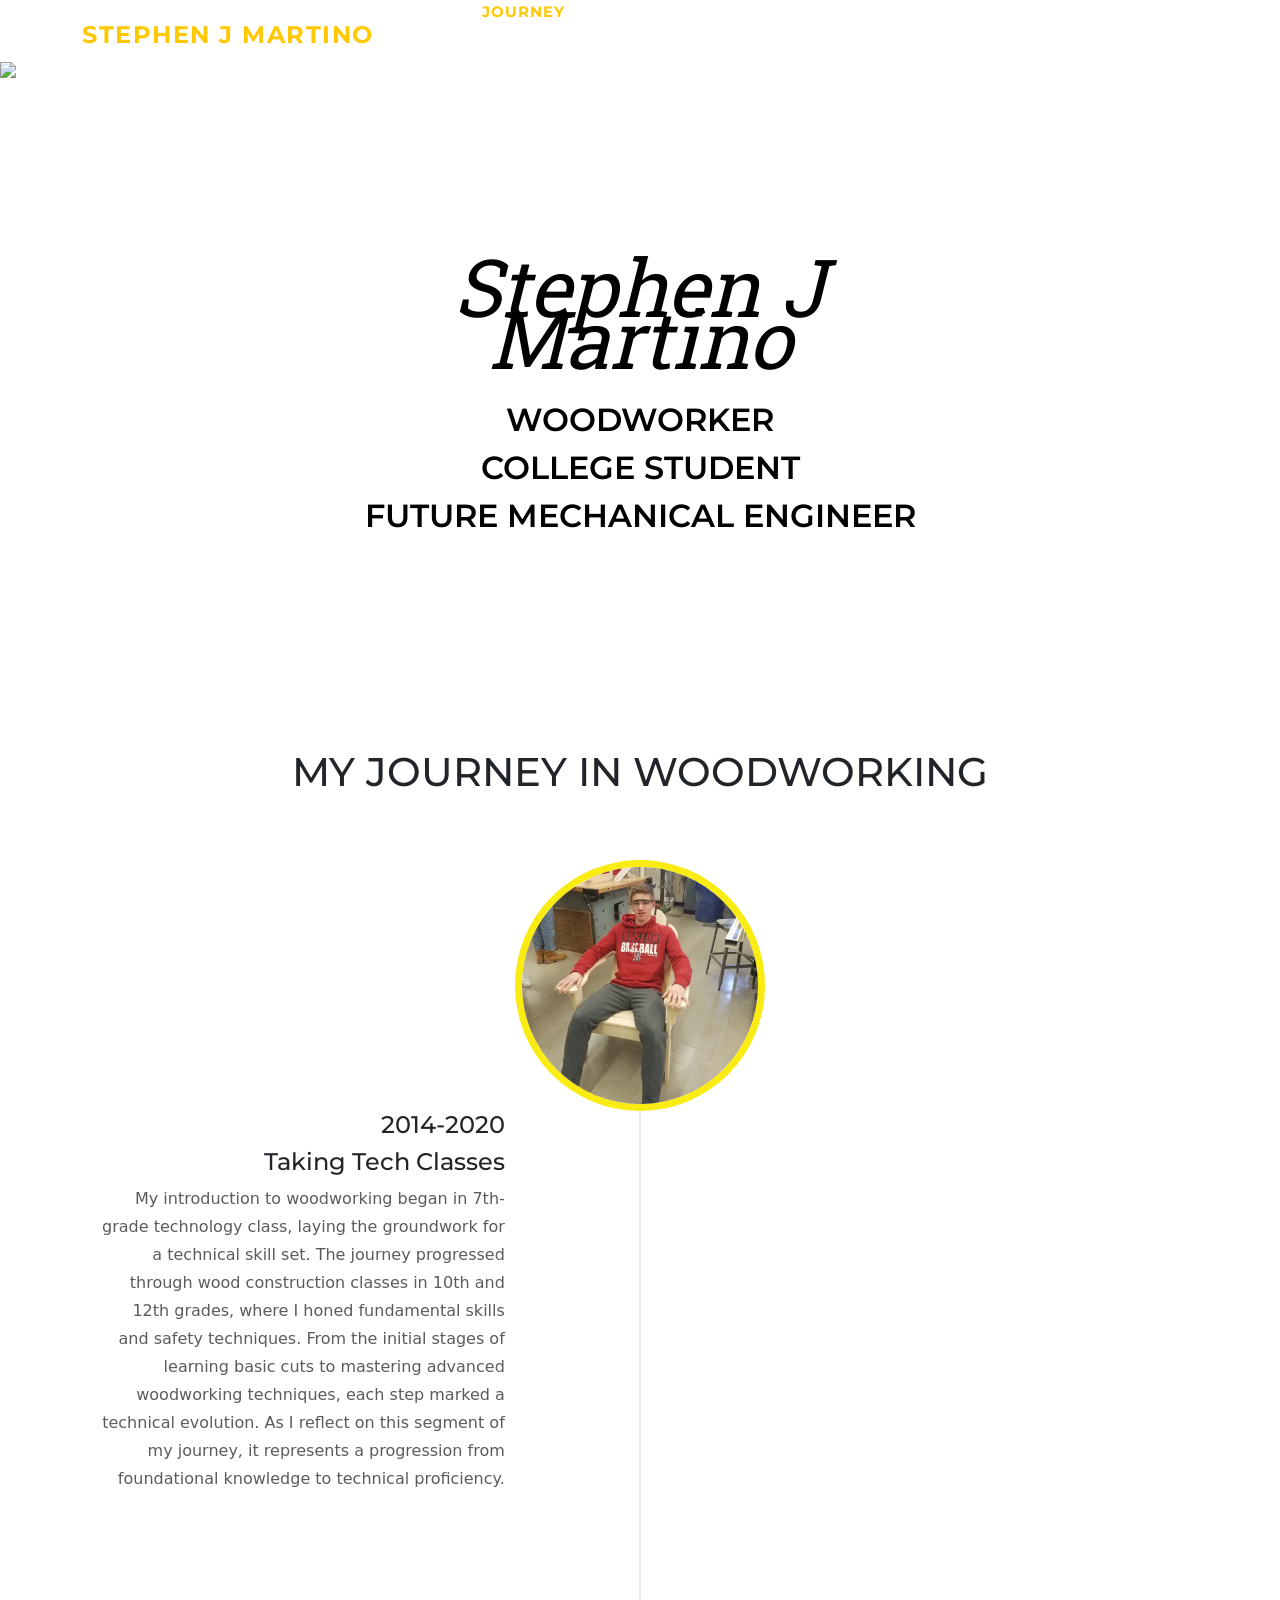
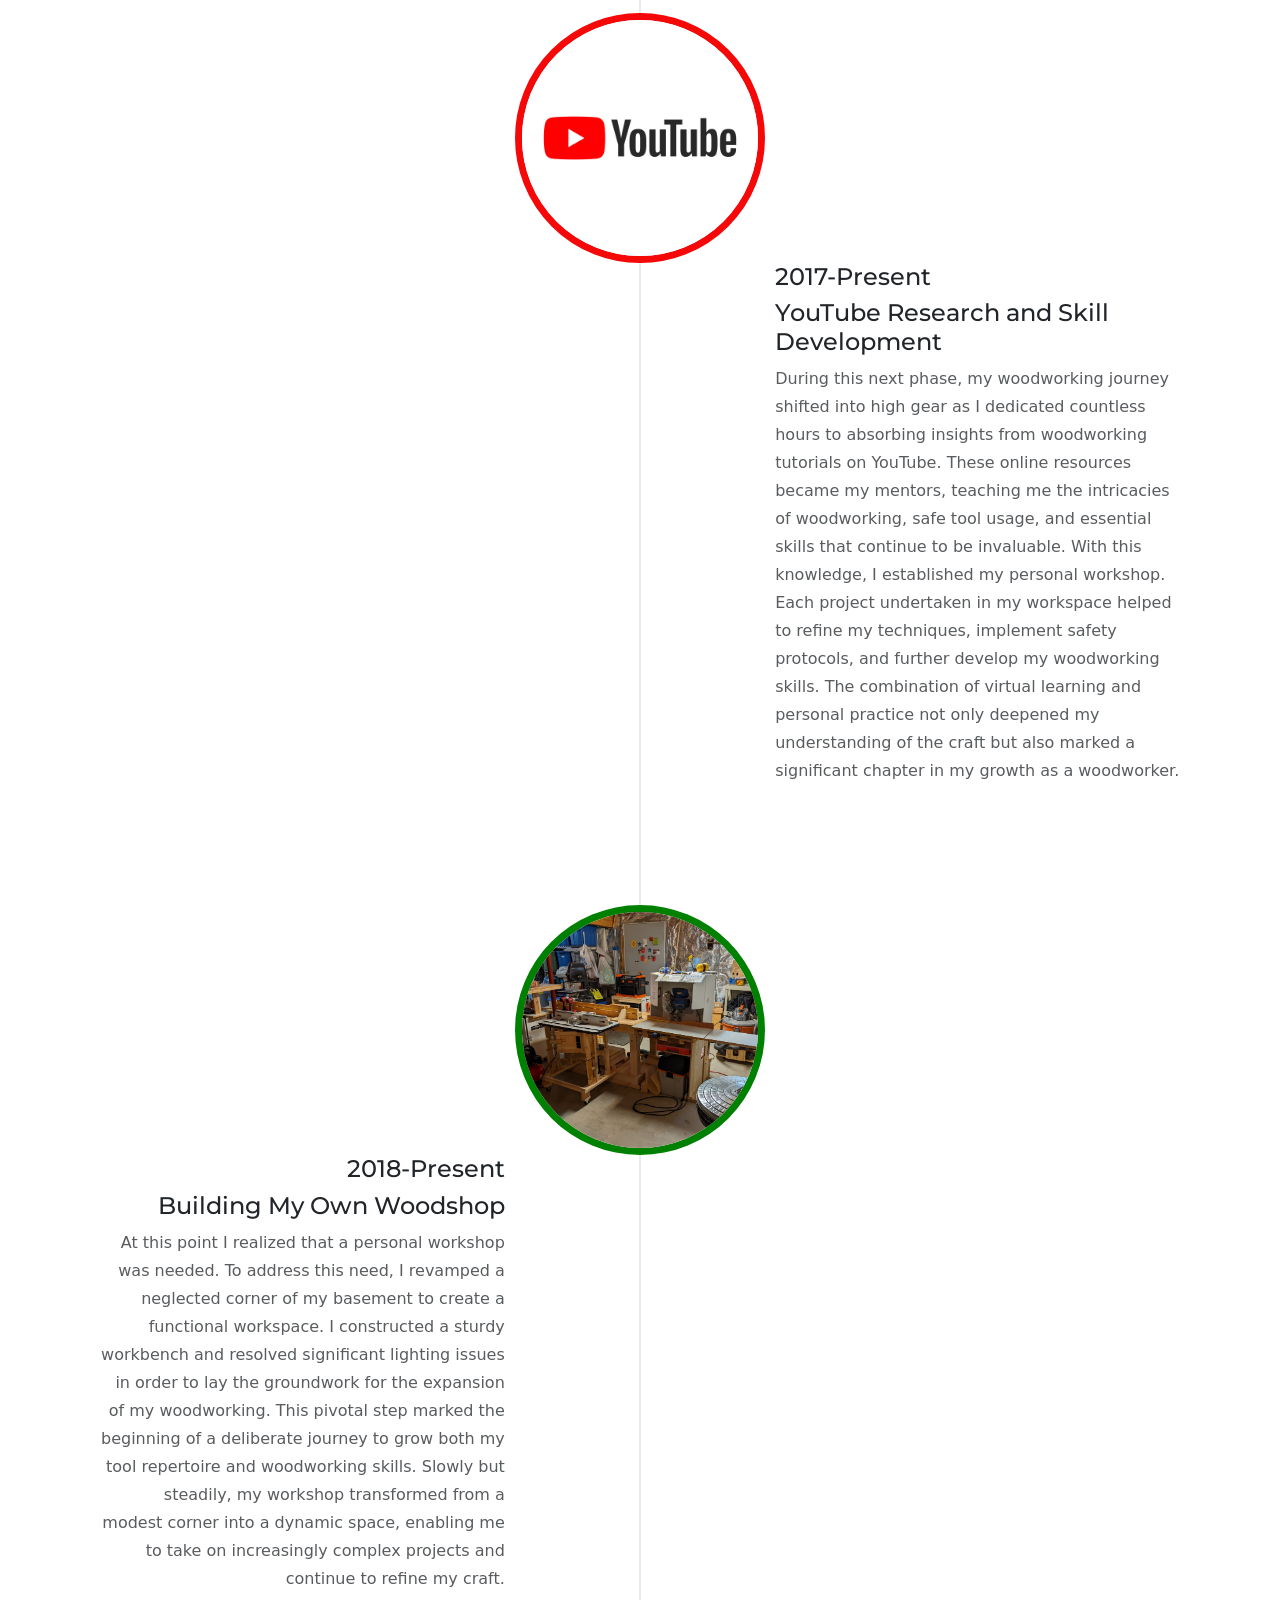
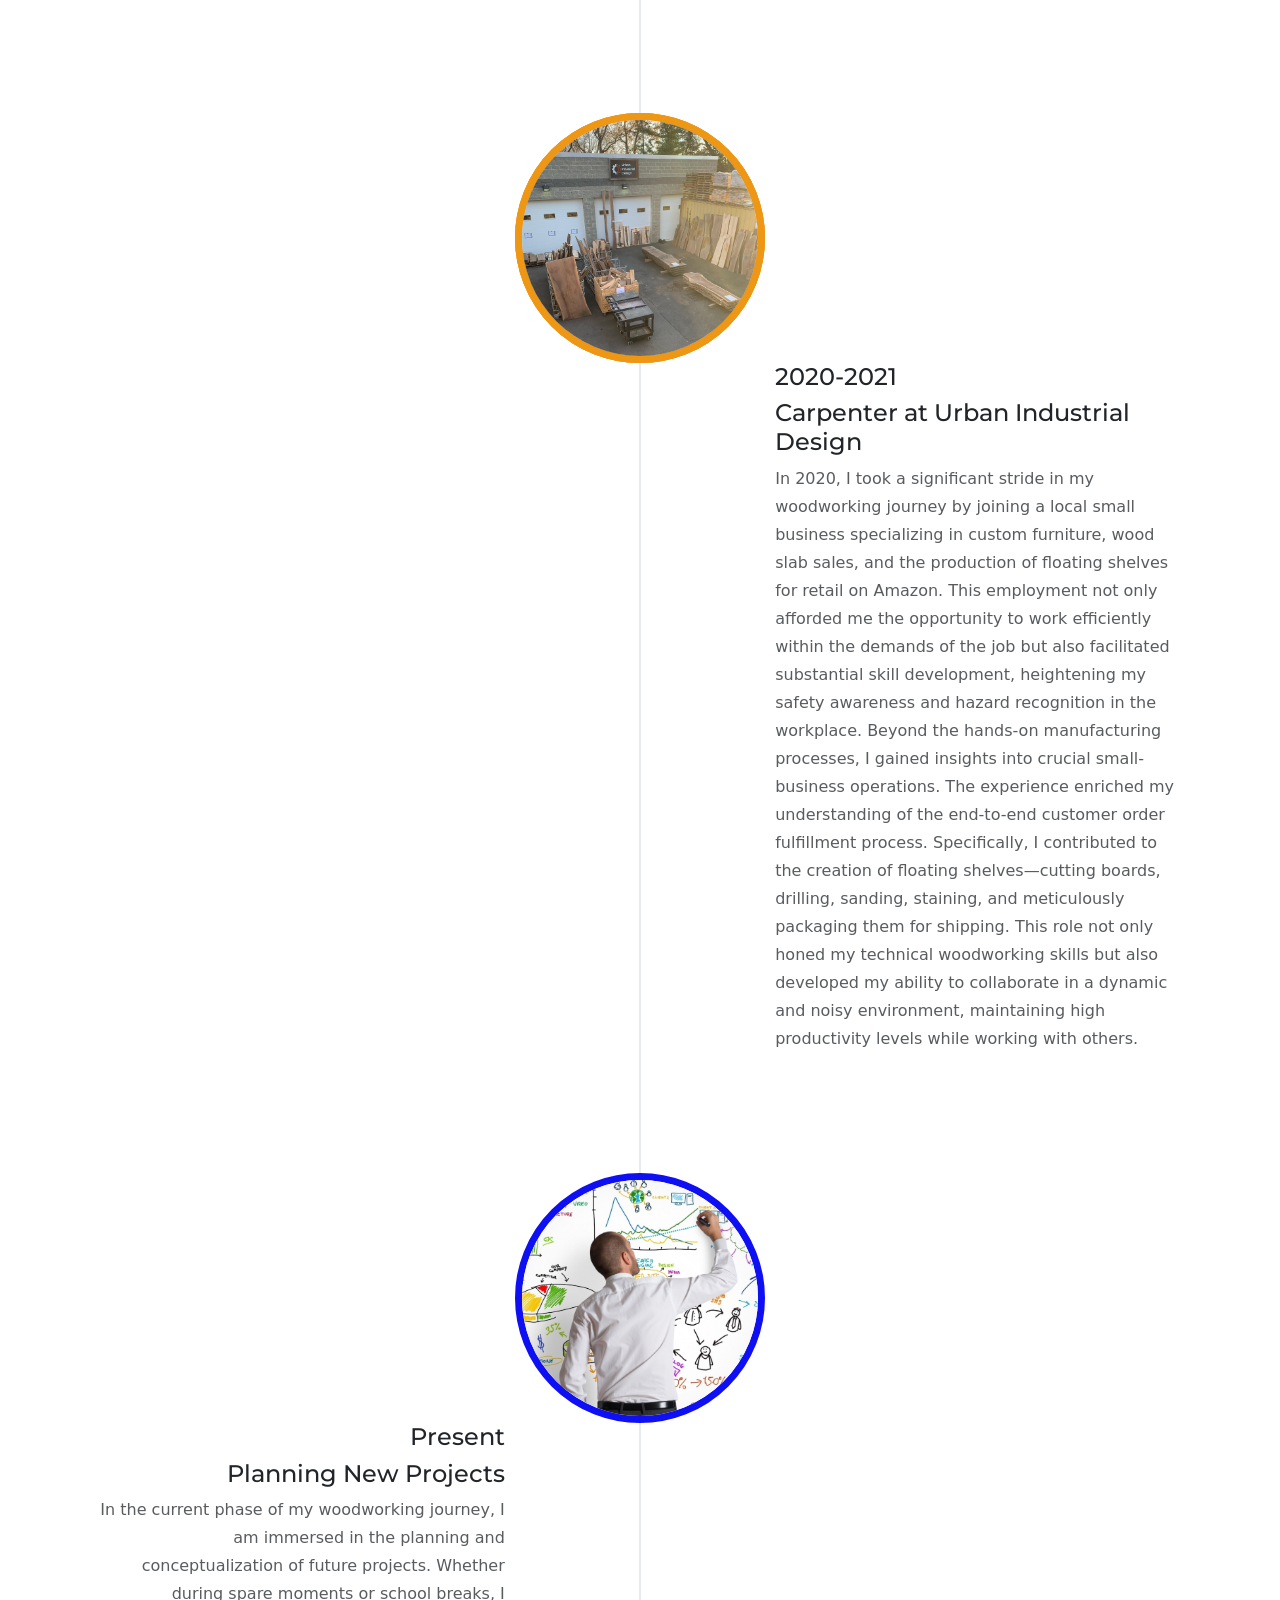
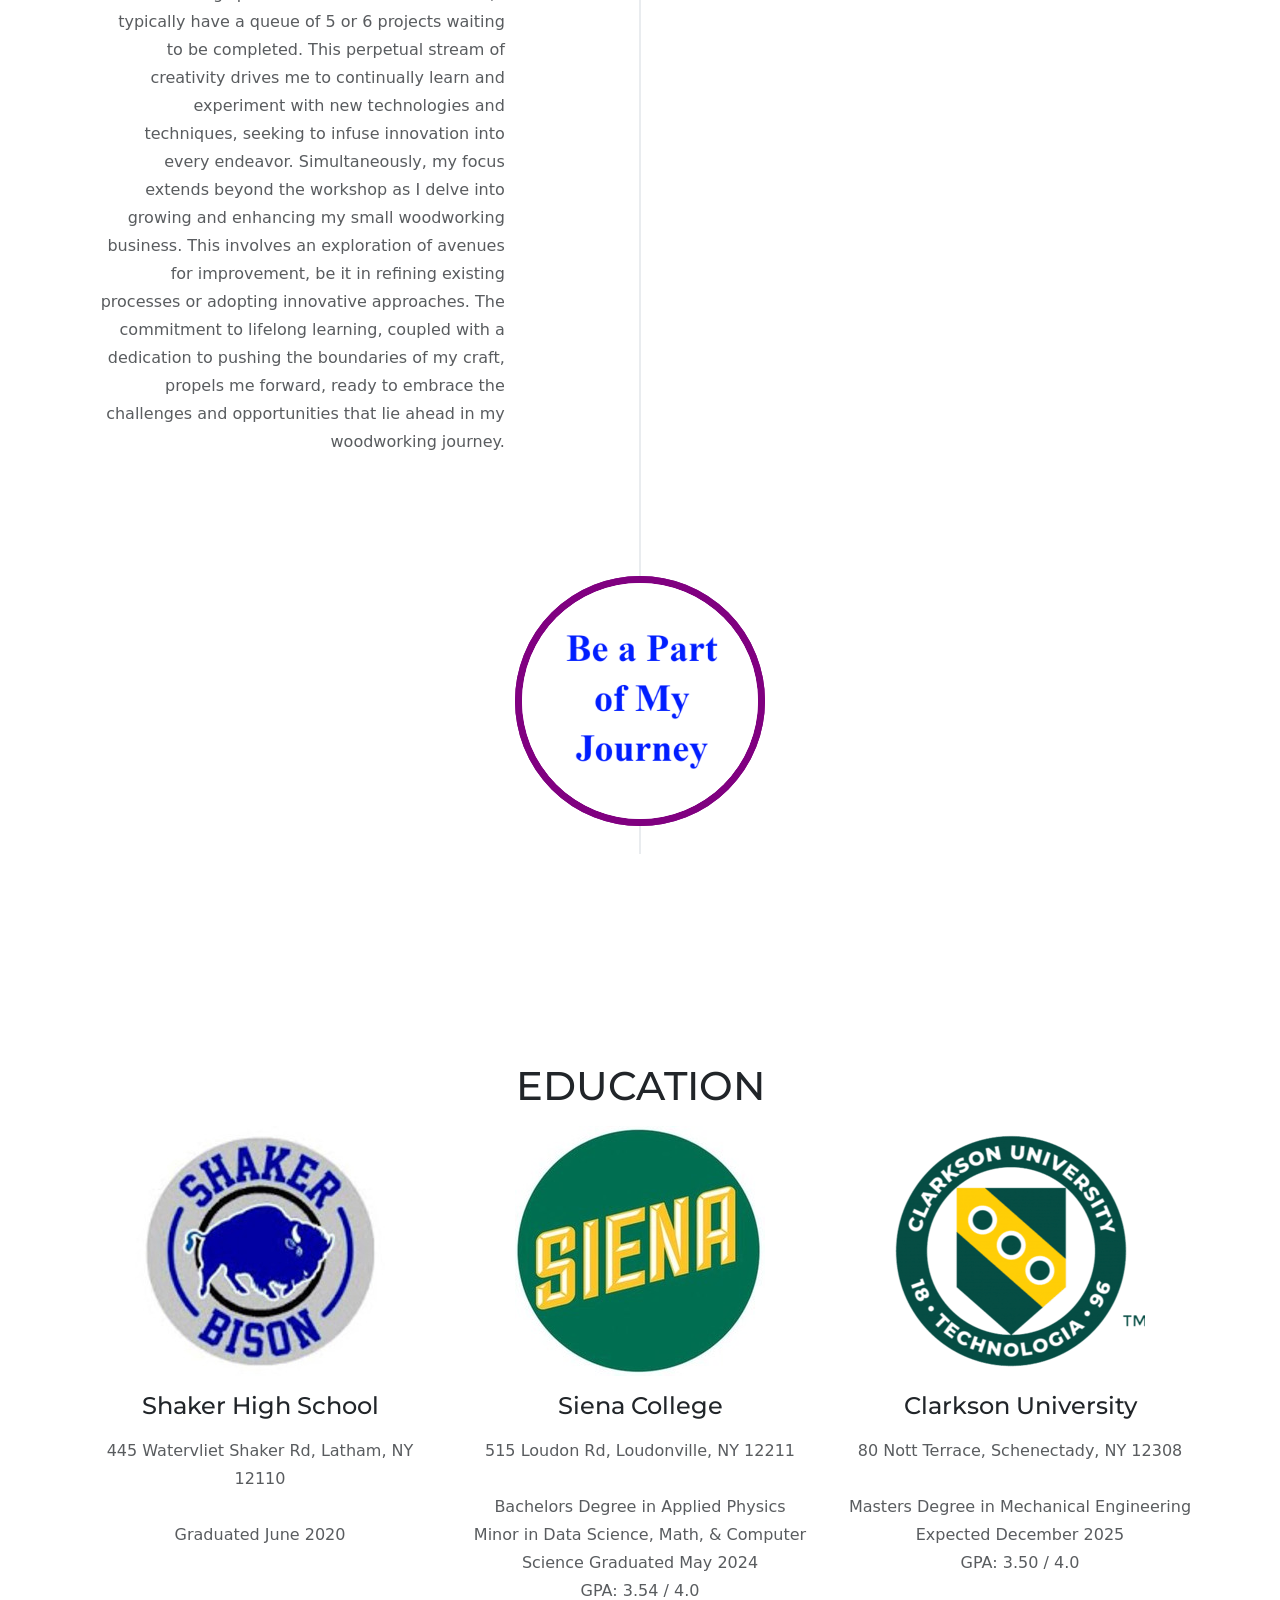
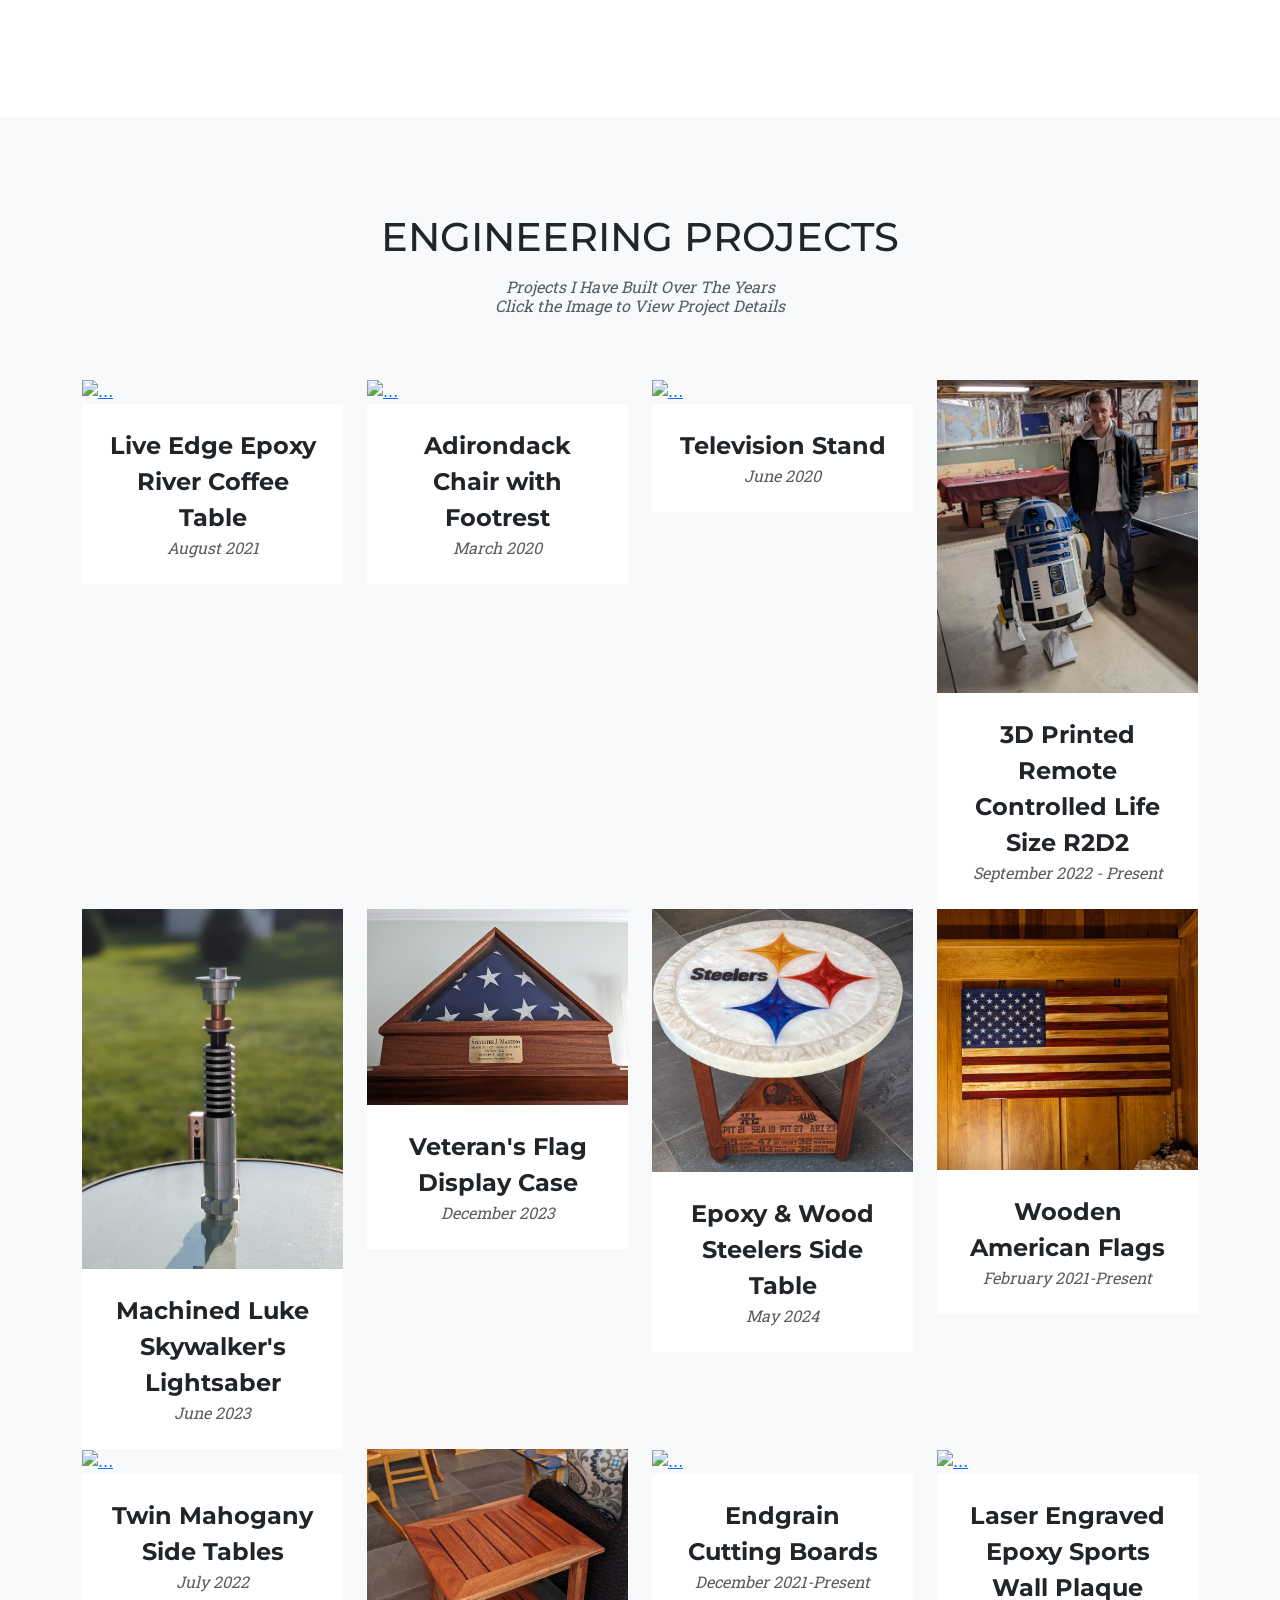
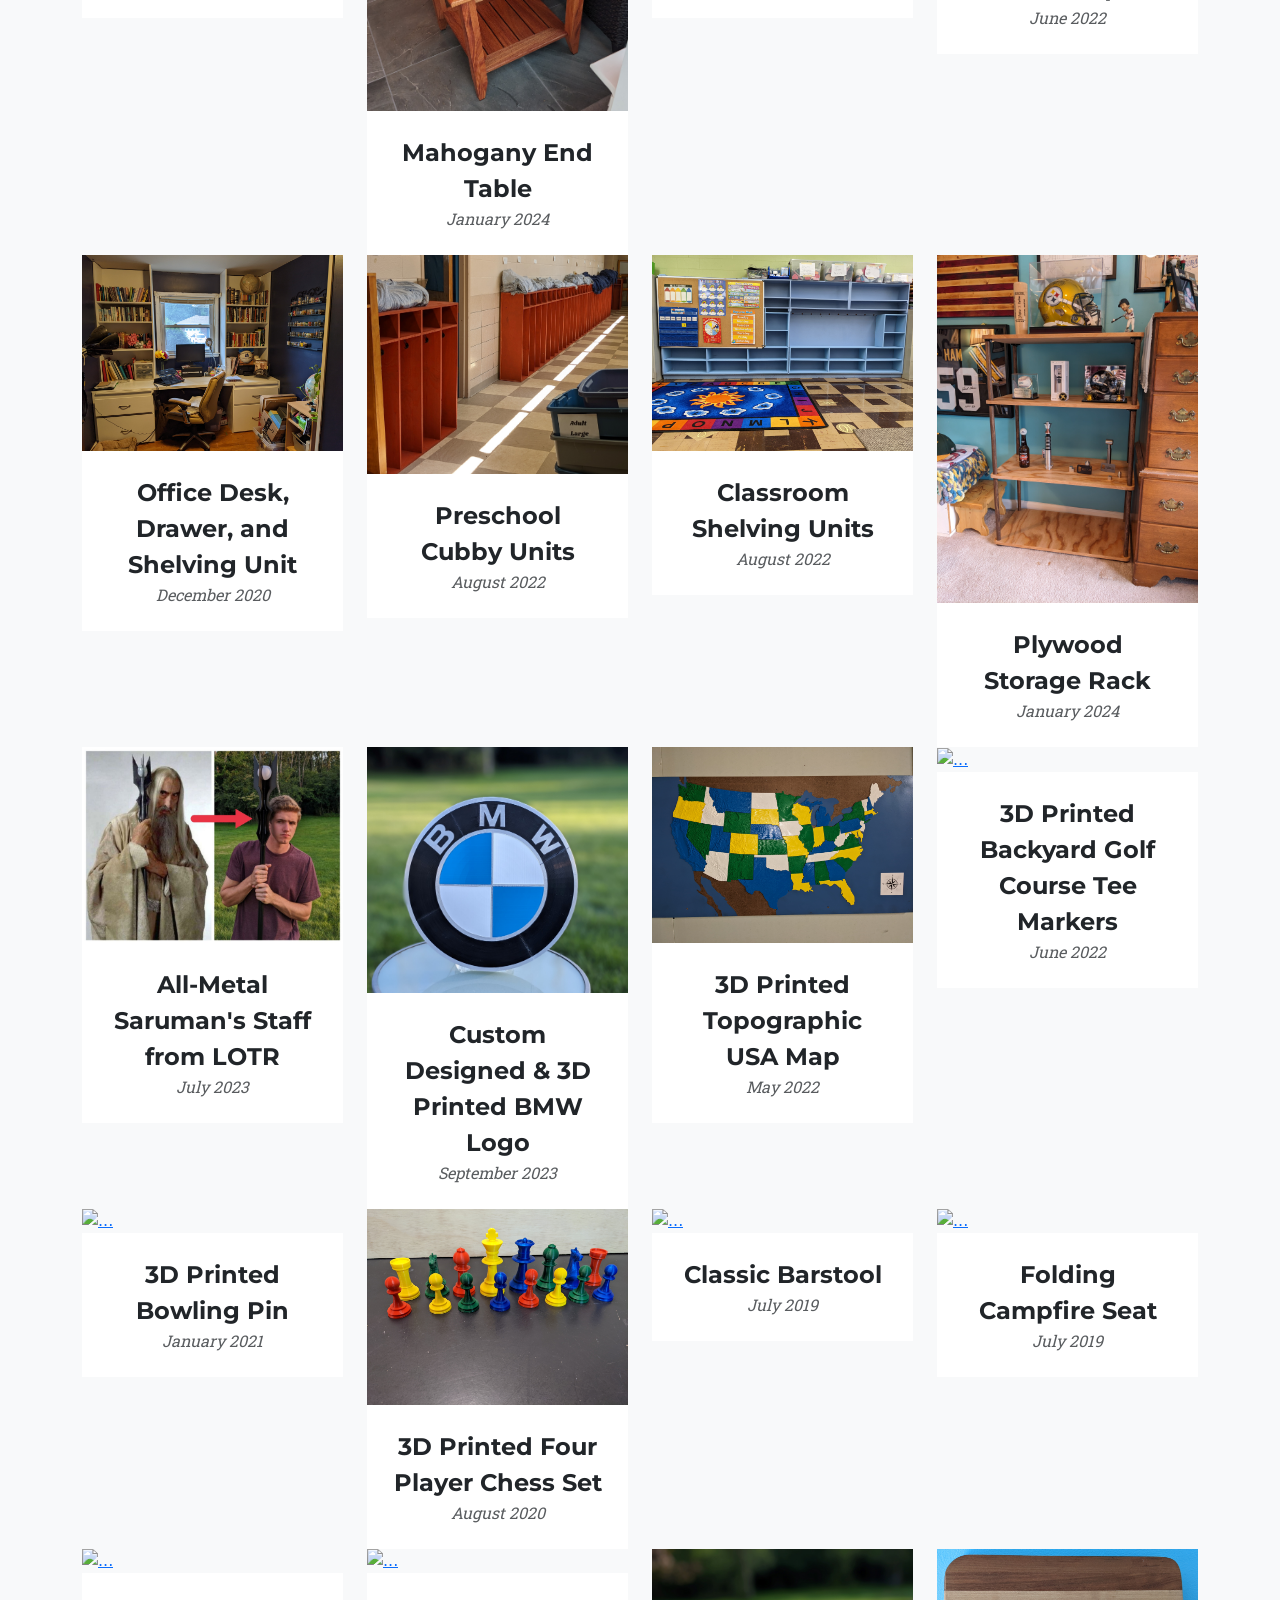
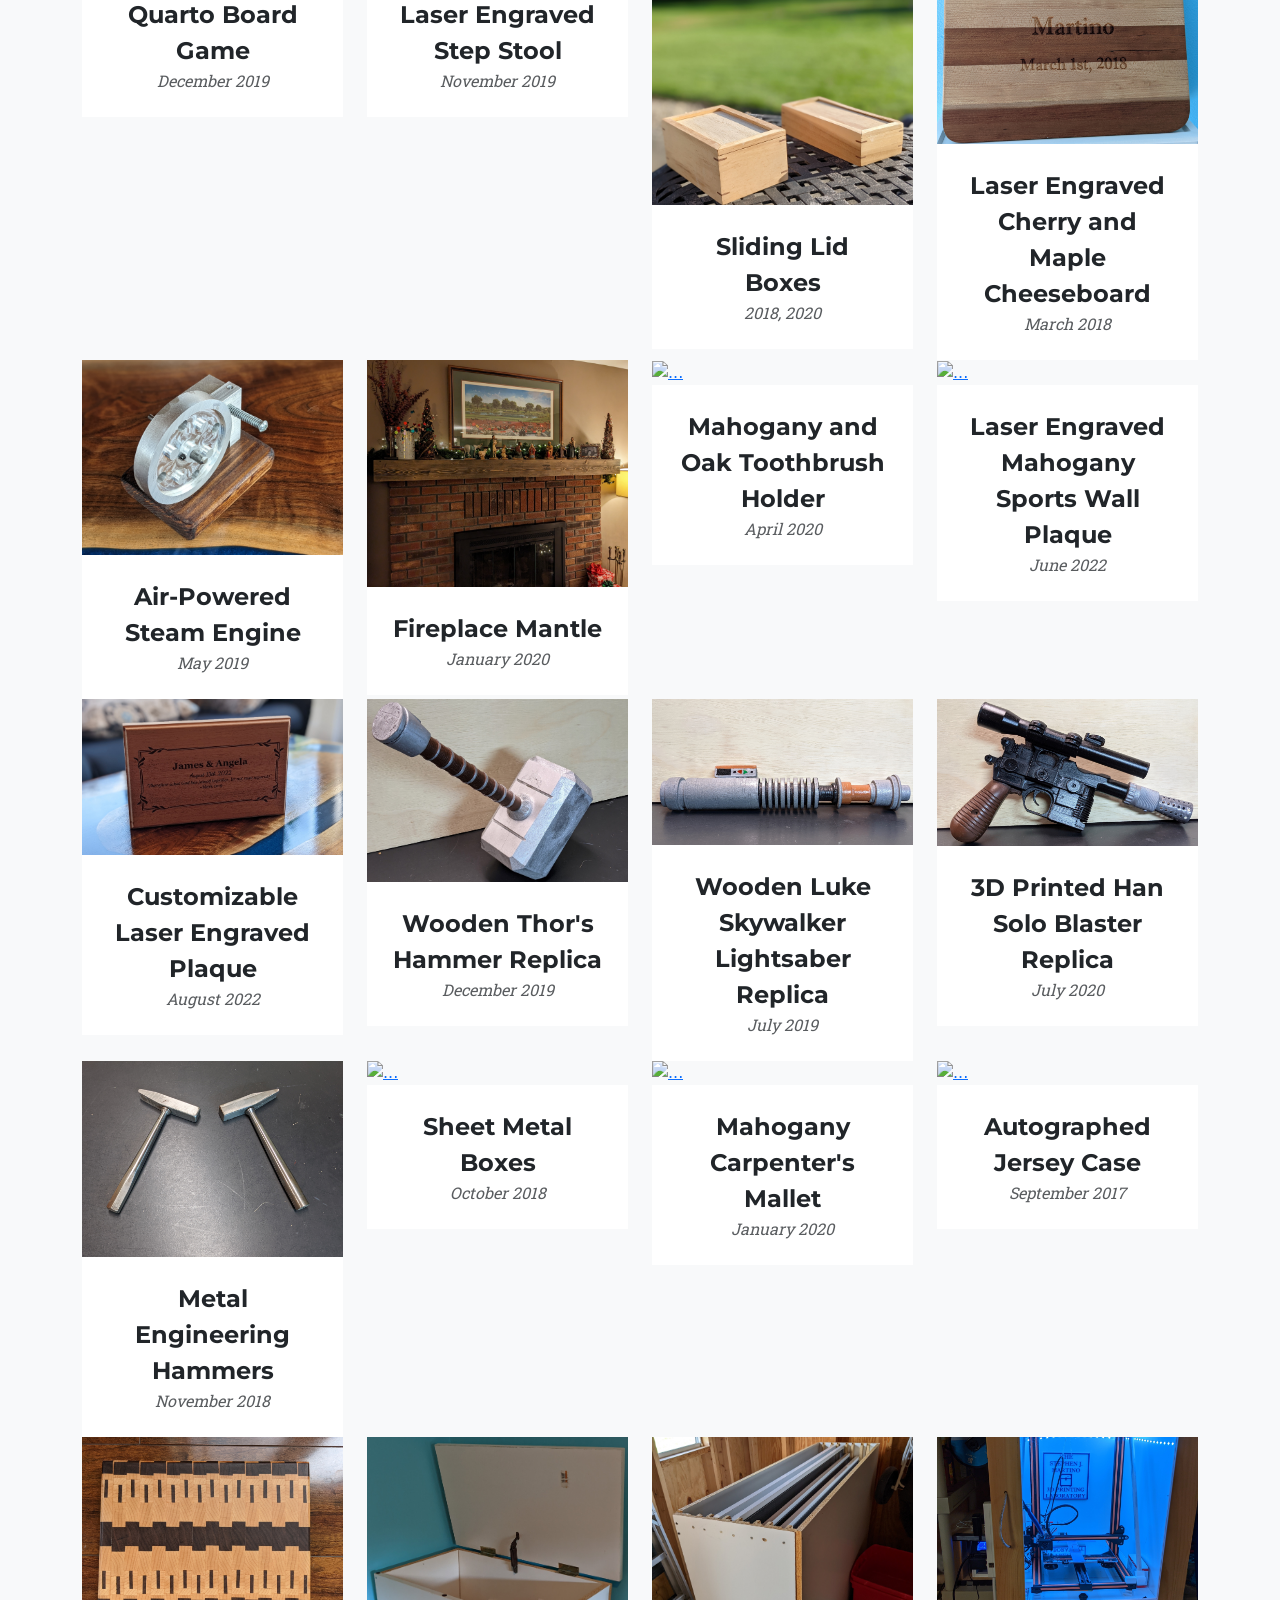
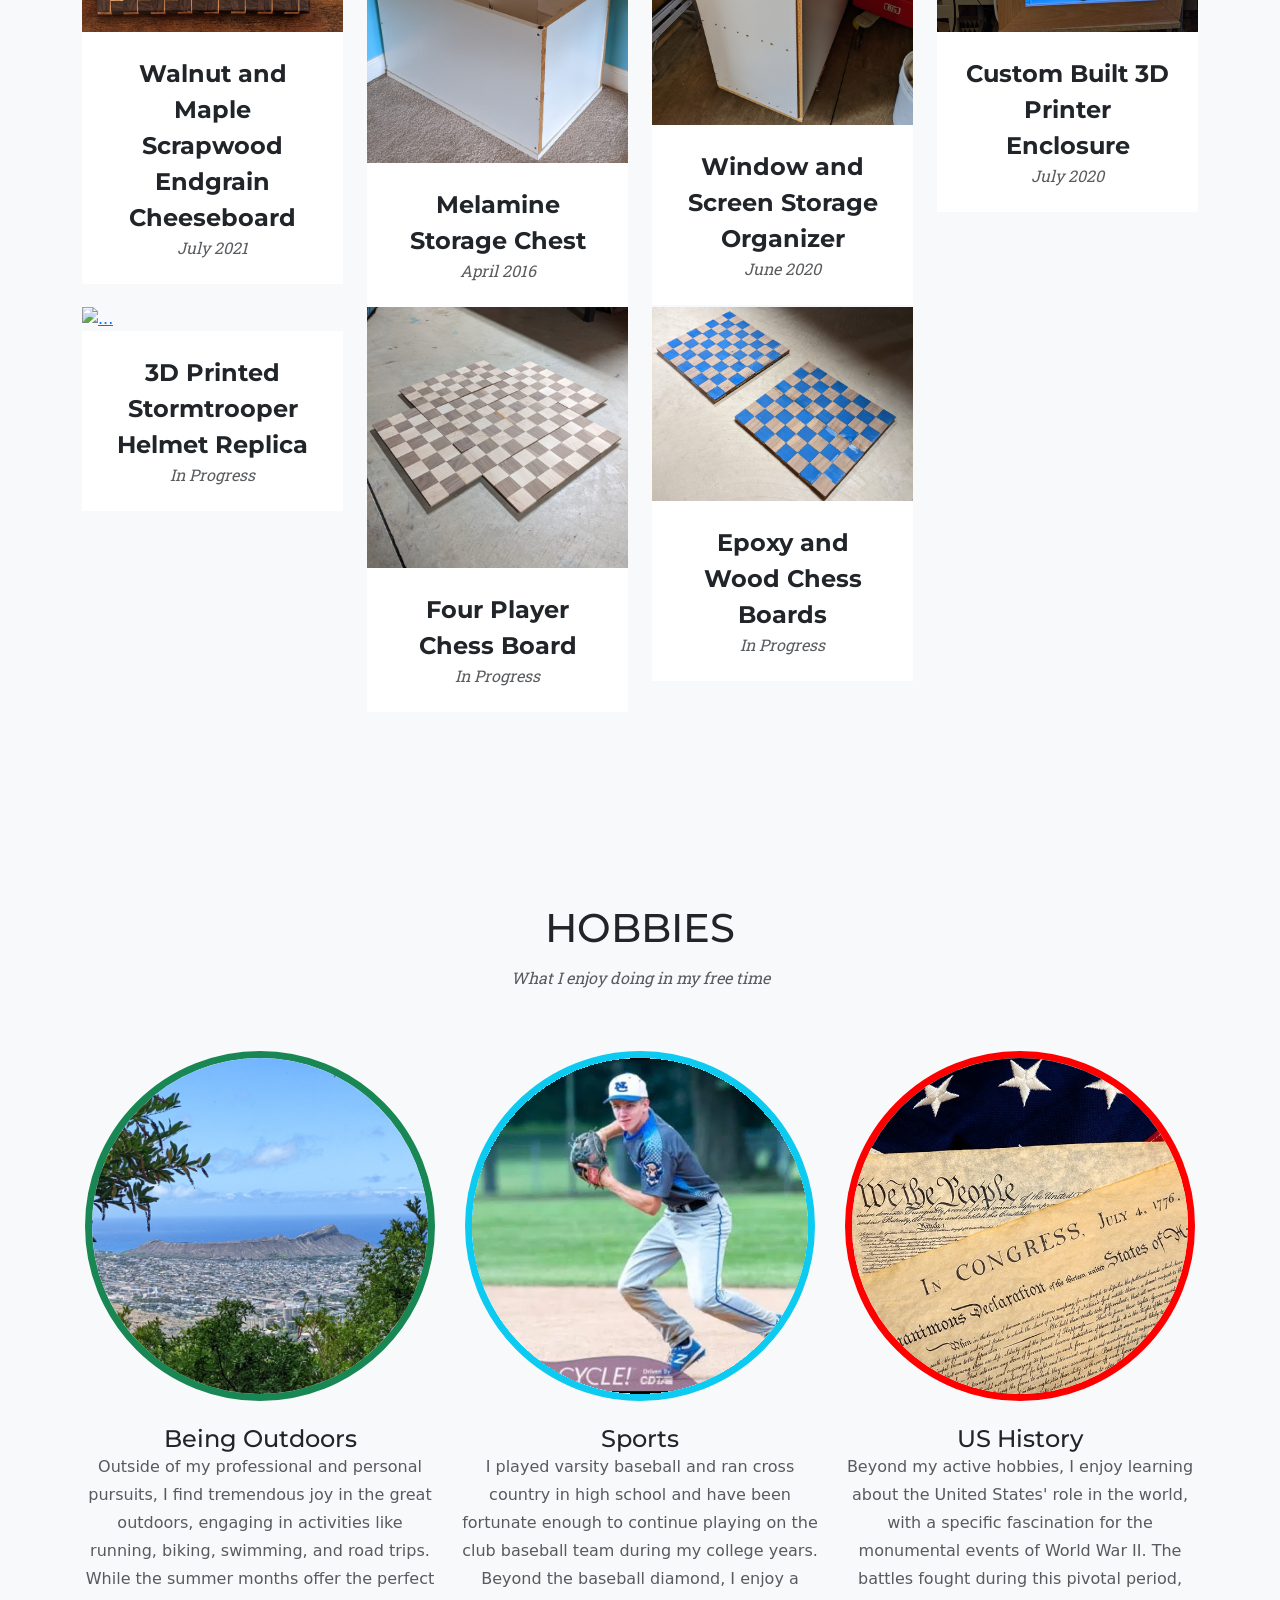
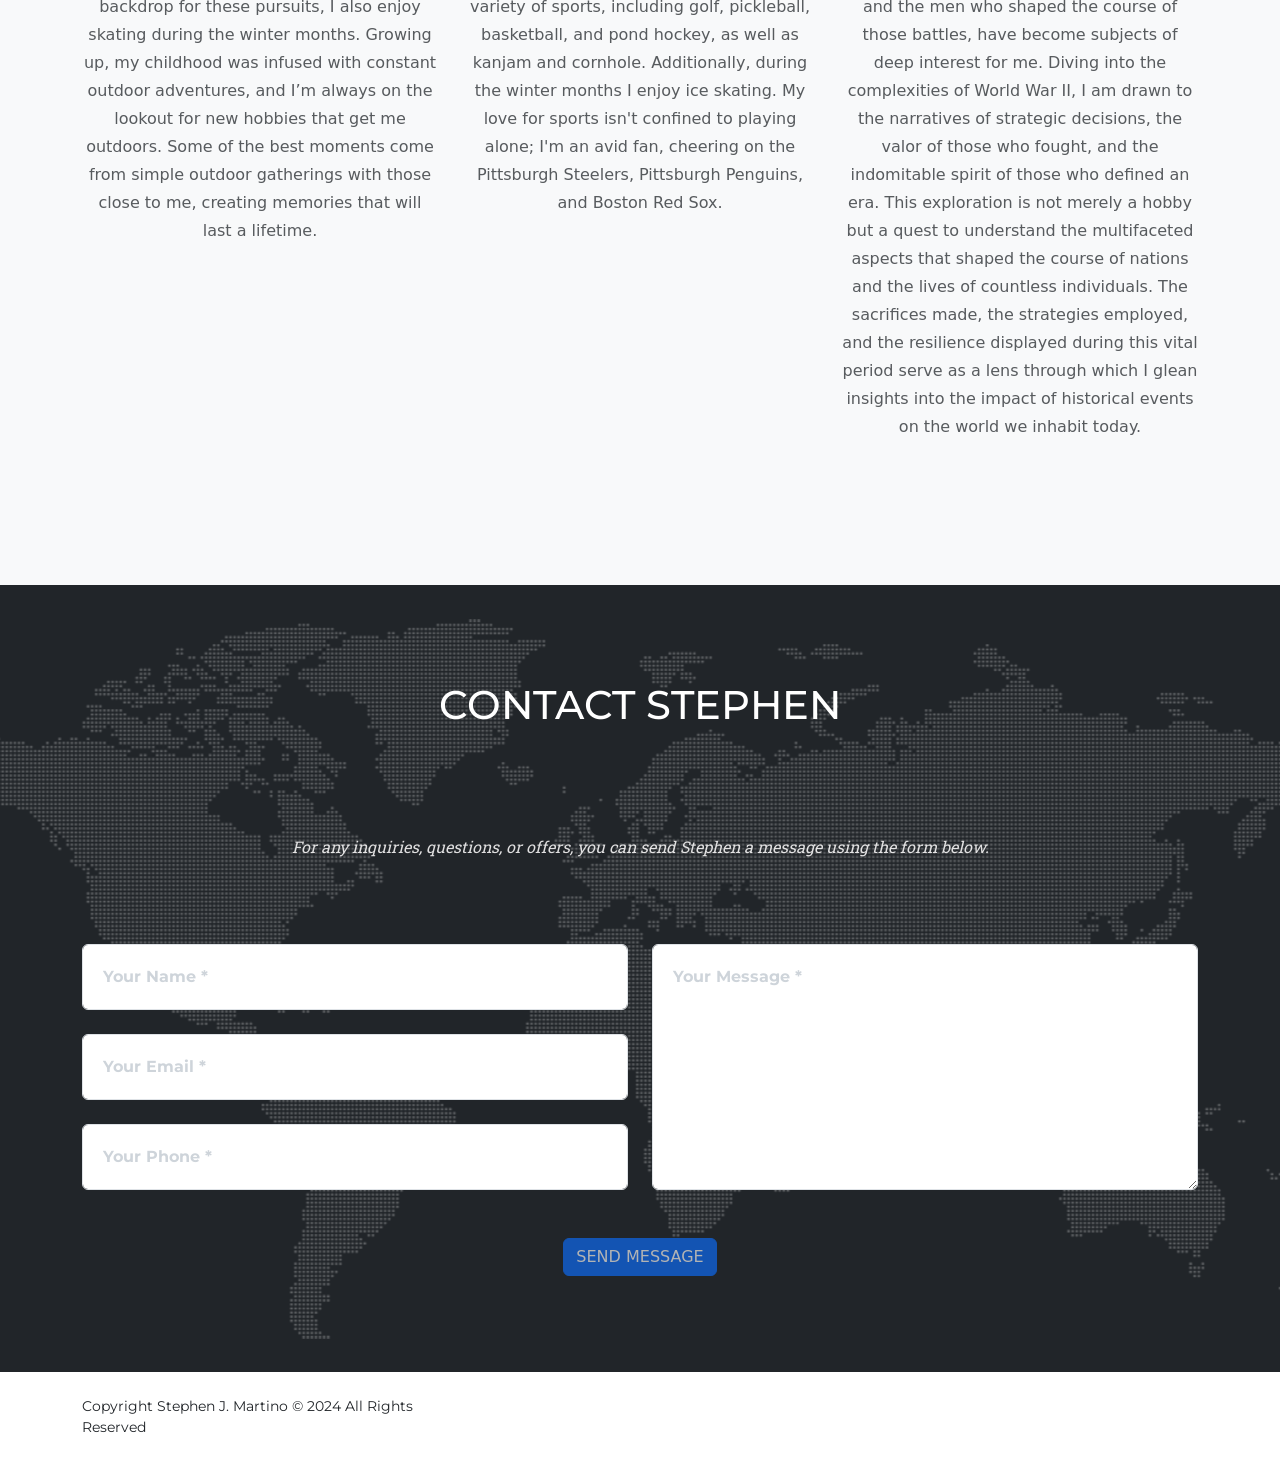
==== index.html @ 6ce7a841 "Up through sports wall plaque on gallery system" ====
<!DOCTYPE html>
<html lang="en">
    <head>
        <meta charset="utf-8" />
        <meta name="viewport" content="width=device-width, initial-scale=1, shrink-to-fit=no" />
        <meta name="description" content="" />
        <meta name="author" content="" />
        <title>Stephen J Martino</title>
        <!-- Favicon-->
        <link rel="icon" type="image/x-icon" href="assets/S.png" />
        <!-- Font Awesome icons (free version)-->
        <script src="https://use.fontawesome.com/releases/v5.15.3/js/all.js" crossorigin="anonymous"></script>
        <!-- Google fonts-->
        <link href="https://fonts.googleapis.com/css?family=Montserrat:400,700" rel="stylesheet" type="text/css" />
        <link href="https://fonts.googleapis.com/css?family=Roboto+Slab:400,100,300,700" rel="stylesheet" type="text/css" />
        <!-- Core theme CSS (includes Bootstrap)-->
        <link href="css/styles.css" rel="stylesheet" />
        <link rel="stylesheet" href="https://cdn.jsdelivr.net/npm/bootstrap@5.3.0/dist/css/bootstrap.min.css" integrity="...">
        <script src="https://cdn.jsdelivr.net/npm/bootstrap@5.3.0/dist/js/bootstrap.bundle.min.js" integrity="..." crossorigin="anonymous"></script>
    </head>
    <body id="page-top">
        <!-- Navigation-->
        <nav class="navbar navbar-expand-lg navbar-dark fixed-top" id="mainNav">
            <div class="container">
                <a class="navbar-brand" href="#page-top">Stephen J Martino</a>
                <button class="navbar-toggler" type="button" data-bs-toggle="collapse" data-bs-target="#navbarResponsive" aria-controls="navbarResponsive" aria-expanded="false" aria-label="Toggle navigation">
                    Menu
                    <i class="fas fa-bars ms-1"></i>
                </button>
                <div class="collapse navbar-collapse" id="navbarResponsive">
                    <ul class="navbar-nav text-uppercase ms-auto py-4 py-lg-0">
                        <li class="nav-item"><a class="nav-link" href="#page-top">Home</a></li>
                        <li class="nav-item"><a class="nav-link" href="#about">Journey</a></li>
                        <li class="nav-item"><a class="nav-link" href="#services">Education</a></li>
                        <li class="nav-item"><a class="nav-link" href="#portfolio">Projects</a></li>
                        <li class="nav-item"><a class="nav-link" href="#team">Hobbies</a></li>
                        <li class="nav-item"><a class="nav-link" href="#contact">Contact</a></li>
                        <li class="nav-item"><a class="nav-link" href="assets/resume.pdf" target="_blank">Resumé</a></li>
                        <li class="nav-item"><a class="nav-link" href="assets/My Tools.pdf" target="_blank">Tool List</a></li>
                        <li class="nav-item"><a class="nav-link" href="https://docs.google.com/forms/d/e/1FAIpQLSekWCByEFeH3DT9d0s8onA1Brjz0CnPTDJGaO-2rAq4VuydPw/viewform?usp=pp_url" target="_blank">Flag Quote Form</a></li>
                    </ul>
                </div>
            </div>
        </nav>

        <!-- Masthead-->
        <header class="masthead">
            <div class="image-container">
                <img src="assets/img/Collage.png" class="responsive-image" alt="Header Image">
            </div>
            <!-- Video Section 
            <div class="video-container">
                <video class="responsive-video desktop-video" autoplay loop muted>
                    <source src="assets/img/Vid3.mp4" type="video/mp4">
                    Your browser does not support the video tag.
                </video>
                <video class="responsive-video mobile-video" autoplay loop muted>
                    <source src="assets/img/Vid4.mp4" type="video/mp4">
                    Your browser does not support the video tag.
                </video>
            </div>-->

            <!-- Text Overlay -->
            <div class="text-overlay">
                <div class="masthead-subheading"><br>Stephen J Martino</div>
                <div class="masthead-heading text-uppercase">Woodworker<br>College Student<br>Future Mechanical Engineer</div>
                <!-- <a class="btn btn-primary btn-xl text-uppercase" href="#services">Tell Me More</a> -->
            </div>

            <!-- Include Bootstrap JavaScript -->
            <script src="https://cdn.jsdelivr.net/npm/bootstrap@5.3.0/dist/js/bootstrap.bundle.min.js" integrity="..." crossorigin="anonymous"></script>
        </header>


        <!-- About-->
        <section class="page-section" id="about">
            <div class="containerabout">
                <div class="text-center">
                    <h2 class="section-heading text-uppercase">My Journey in Woodworking<br \><br \></h2>
                </div>
                <ul class="timeline">

                    <li>
                        <!-- Step 1: Taking Tech Classes -->
                        <div id="woodworkingClassesCarousel" class="carousel slide" data-bs-ride="carousel" data-bs-interval="5000">
                            <div class="carousel-inner">
                                <div class="carousel-item active">
                                    <img src="assets/img/about/TechClasses.jpg" class="d-block mx-auto rounded-circle img-fluid" alt="Wood Classes 1" height="250" width="250" style="border: 7px solid #faeb13;">
                                </div>
                                <div class="carousel-item">
                                    <img src="assets/img/about/TechClasses2.jpg" class="d-block mx-auto rounded-circle img-fluid" alt="Wood Classes 2" height="250" width="250" style="border: 7px solid #faeb13;">
                                </div>
                                <div class="carousel-item">
                                    <img src="assets/img/about/TechClasses3.jpg" class="d-block mx-auto rounded-circle img-fluid" alt="Wood Classes 3" height="250" width="250" style="border: 7px solid #faeb13;">
                                </div>
                                <div class="carousel-item">
                                    <img src="assets/img/about/TechClasses4.PNG" class="d-block mx-auto rounded-circle img-fluid" alt="Wood Classes 4" height="250" width="250" style="border: 7px solid #faeb13;">
                                </div>
                                <div class="carousel-item">
                                    <img src="assets/img/about/TechClasses5.jpg" class="d-block mx-auto rounded-circle img-fluid" alt="Wood Classes 5" height="250" width="250" style="border: 7px solid #faeb13;">
                                </div>
                            </div>
                        </div>
                        <!--<div class="timeline-image"><img class="rounded-circle img-fluid" src="assets/img/about/Wood Class.jpg" alt="..." /></div>-->
                        <div class="timeline-panel">
                            <div class="timeline-heading">
                                <h4>2014-2020</h4>
                                <h4 class="subheading">Taking Tech Classes</h4>
                            </div>
                            <div class="timeline-body"><p class="text-muted">My introduction to woodworking began in 7th-grade technology class, laying the groundwork for a technical skill set. The journey progressed through wood construction classes in 10th and 12th grades, where I honed fundamental skills and safety techniques. From the initial stages of learning basic cuts to mastering advanced woodworking techniques, each step marked a technical evolution. As I reflect on this segment of my journey, it represents a progression from foundational knowledge to technical proficiency.</p></div>
                        </div>
                    </li>


                    <li class="timeline-inverted">
                                <!-- Step 2: Watching YouTube Tutorials -->
                            <div id="youtubeTutorialsCarousel" class="carousel slide" data-bs-ride="carousel" data-bs-interval="5000">
                                <div class="carousel-inner">
                                    <div class="carousel-item active">
                                        <img src="assets/img/about/Youtube.png" class="d-block mx-auto rounded-circle img-fluid" alt="YouTube Tutorials 1" height="250" width="250" style="border: 7px solid #f40808;">
                                    </div>
                                    <div class="carousel-item">
                                        <img src="assets/img/about/Youtube.png" class="d-block mx-auto rounded-circle img-fluid" alt="YouTube Tutorials 2" height="250" width="250" style="border: 7px solid #f40808;">
                                    </div>
                                    <div class="carousel-item">
                                        <img src="assets/img/about/Youtube.png" class="d-block mx-auto rounded-circle img-fluid" alt="YouTube Tutorials 3" height="250" width="250" style="border: 7px solid #f40808;;">
                                    </div>
                                </div>
                            </div>
                        <!--<div class="timeline-image"><img class="rounded-circle img-fluid" src="assets/img/about/Youtube.png" alt="..." /></div>-->
                        <div class="timeline-panel">
                            <div class="timeline-heading">
                                <h4>2017-Present</h4>
                                <h4 class="subheading">YouTube Research and Skill Development</h4>
                            </div>
                            <div class="timeline-body"><p class="text-muted">During this next phase, my woodworking journey shifted into high gear as I dedicated countless hours to absorbing insights from woodworking tutorials on YouTube. These online resources became my mentors, teaching me the intricacies of woodworking, safe tool usage, and essential skills that continue to be invaluable. With this knowledge, I established my personal workshop. Each project undertaken in my workspace helped to refine my techniques, implement safety protocols, and further develop my woodworking skills. The combination of virtual learning and personal practice not only deepened my understanding of the craft but also marked a significant chapter in my growth as a woodworker.</p></div>
                        </div>
                    </li>

                    
                    <li>
                    <!-- Step 3: Building My Own Woodshop -->
                            <div id="woodshopCarousel" class="carousel slide" data-bs-ride="carousel" data-bs-interval="5000">
                                <div class="carousel-inner">
                                    <div class="carousel-item active">
                                        <img src="assets/img/about/Shop.jpg" class="d-block mx-auto rounded-circle img-fluid" alt="Woodshop 1" height="250" width="250" style="border: 7px solid Green;">
                                    </div>
                                    <div class="carousel-item">
                                        <img src="assets/img/about/Shop.jpg" class="d-block mx-auto rounded-circle img-fluid" alt="Woodshop 2" height="250" width="250" style="border: 7px solid Green;">
                                    </div>
                                    <div class="carousel-item">
                                        <img src="assets/img/about/Shop.jpg" class="d-block mx-auto rounded-circle img-fluid" alt="Woodshop 3" height="250" width="250" style="border: 7px solid Green;">
                                    </div>
                                </div>
                            </div>
                        <!--<div class="timeline-image"><img class="rounded-circle img-fluid" src="assets/img/about/Shop2.jpg" alt="..." /></div>-->
                        <div class="timeline-panel">
                            <div class="timeline-heading">
                                <h4>2018-Present</h4>
                                <h4 class="subheading">Building My Own Woodshop</h4>
                            </div>
                            <div class="timeline-body"><p class="text-muted">At this point I realized that a personal workshop was needed. To address this need, I revamped a neglected corner of my basement to create a functional workspace. I constructed a sturdy workbench and resolved significant lighting issues in order to lay the groundwork for the expansion of my woodworking. This pivotal step marked the beginning of a deliberate journey to grow both my tool repertoire and woodworking skills. Slowly but steadily, my workshop transformed from a modest corner into a dynamic space, enabling me to take on increasingly complex projects and continue to refine my craft.</p></div>
                        </div>
                    </li>


                    <li class="timeline-inverted">
                        <!-- Step 4: Working at a Local Business -->
                            <div id="localBusinessCarousel" class="carousel slide" data-bs-ride="carousel" data-bs-interval="5000">
                                <div class="carousel-inner">
                                    <div class="carousel-item active">
                                        <img src="assets/img/about/Urban.jpg" class="d-block mx-auto rounded-circle img-fluid" alt="Local Business 1" height="250" width="250" style="border: 7px solid #ee9715;">
                                    </div>
                                    <div class="carousel-item active">
                                        <img src="assets/img/about/Urban2.jpg" class="d-block mx-auto rounded-circle img-fluid" alt="Local Business 2" height="250" width="250" style="border: 7px solid #ee9715;">
                                    </div>
                                    <div class="carousel-item active">
                                        <img src="assets/img/about/Urban3.jpg" class="d-block mx-auto rounded-circle img-fluid" alt="Local Business 3" height="250" width="250" style="border: 7px solid #ee9715;">
                                    </div>
                                    <div class="carousel-item">
                                        <img src="assets/img/about/Urban4.jpg" class="d-block mx-auto rounded-circle img-fluid" alt="Local Business 4" height="250" width="250" style="border: 7px solid #ee9715;">
                                    </div>
                                    <div class="carousel-item">
                                        <img src="assets/img/about/Urban5.jpg" class="d-block mx-auto rounded-circle img-fluid" alt="Local Business 5" height="250" width="250" style="border: 7px solid #ee9715;">
                                    </div>
                                </div>
                            </div>
                        <!--<div class="timeline-image"><img class="rounded-circle img-fluid" src="assets/img/about/Urban.jpg" alt="..." /></div>-->
                        <div class="timeline-panel">
                            <div class="timeline-heading">
                                <h4>2020-2021</h4>
                                <h4 class="subheading">Carpenter at Urban Industrial Design</h4>
                            </div>
                            <div class="timeline-body"><p class="text-muted">In 2020, I took a significant stride in my woodworking journey by joining a local small business specializing in custom furniture, wood slab sales, and the production of floating shelves for retail on Amazon. This employment not only afforded me the opportunity to work efficiently within the demands of the job but also facilitated substantial skill development, heightening my safety awareness and hazard recognition in the workplace. Beyond the hands-on manufacturing processes, I gained insights into crucial small-business operations. The experience enriched my understanding of the end-to-end customer order fulfillment process. Specifically, I contributed to the creation of floating shelves—cutting boards, drilling, sanding, staining, and meticulously packaging them for shipping. This role not only honed my technical woodworking skills but also developed my ability to collaborate in a dynamic and noisy environment, maintaining high productivity levels while working with others.</p></div>
                        </div>
                    </li>


                    <li>
                    <!-- Step 5: Planning New Projects -->
                            <div id="planningProjectsCarousel" class="carousel slide" data-bs-ride="carousel" data-bs-interval="5000">
                                <div class="carousel-inner">
                                    <div class="carousel-item active">
                                        <img src="assets/img/about/Future.jpeg" class="d-block mx-auto rounded-circle img-fluid" alt="Planning Projects 1" height="250" width="250" style="border: 7px solid #0f0ff3;">
                                    </div>
                                    <div class="carousel-item">
                                        <img src="assets/img/about/Future.jpeg" class="d-block mx-auto rounded-circle img-fluid" alt="Planning Projects 2" height="250" width="250" style="border: 7px solid #0f0ff3;">
                                    </div>
                                    <div class="carousel-item">
                                        <img src="assets/img/about/Future.jpeg" class="d-block mx-auto rounded-circle img-fluid" alt="Planning Projects 3" height="250" width="250" style="border: 7px solid #0f0ff3;">
                                    </div>
                                </div>
                            </div>
                        <!--<div class="timeline-image"><img class="rounded-circle img-fluid" src="assets/img/about/Future.jpeg" alt="..." /></div>-->
                        <div class="timeline-panel">
                            <div class="timeline-heading">
                                <h4>Present</h4>
                                <h4 class="subheading">Planning New Projects</h4>
                            </div>
                            <div class="timeline-body"><p class="text-muted">In the current phase of my woodworking journey, I am immersed in the planning and conceptualization of future projects. Whether during spare moments or school breaks, I typically have a queue of 5 or 6 projects waiting to be completed. This perpetual stream of creativity drives me to continually learn and experiment with new technologies and techniques, seeking to infuse innovation into every endeavor. Simultaneously, my focus extends beyond the workshop as I delve into growing and enhancing my small woodworking business. This involves an exploration of avenues for improvement, be it in refining existing processes or adopting innovative approaches. The commitment to lifelong learning, coupled with a dedication to pushing the boundaries of my craft, propels me forward, ready to embrace the challenges and opportunities that lie ahead in my woodworking journey.</p></div>
                        </div>
                    </li>

                    <li class="timeline-inverted">
                        <!-- Step 6: Be a part of my journey --> 
                            <div id="partOfJourneyCarousel" class="carousel slide" data-bs-ride="carousel" data-bs-interval="5000">
                                <div class="carousel-inner">
                                    <div class="carousel-item active">
                                        <img src="assets/img/about/PartOfJourney.PNG" class="d-block mx-auto rounded-circle img-fluid" alt="Local Business 1" height="250" width="250" style="border: 7px solid purple;">
                                    </div>
                                    <div class="carousel-item active">
                                        <img src="assets/img/about/PartOfJourney.PNG" class="d-block mx-auto rounded-circle img-fluid" alt="Local Business 2" height="250" width="250" style="border: 7px solid purple">
                                    </div>
                                </div>
                            </div>
                        <!--<div class="timeline-image"><img class="rounded-circle img-fluid" src="assets/img/about/Urban.jpg" alt="..." /></div>-->
                        <div class="timeline-panel">
                            <div class="timeline-heading">
                                <h4></h4>
                                <h4 class="subheading"></h4>
                            </div>
                            <div class="timeline-body"><p class="text-muted"></p></div>
                        </div>
                    </li>


                </ul>
            </div>
        </section>
        <!-- Services-->
        <section class="page-section" id="services">
            <div class="container">
                <div class="text-center">
                    <h2 class="section-heading text-uppercase">Education</h2>
                </div>
                <div class="row text-center">

                    <div class="col-md-4">
                        <span class="fa-stack fa-4x">
                            <img class="img-siena" src="assets/img/Shaker.jpg" alt="..." />
                        </span>
                        <h4 class="my-3">Shaker High School</h4>
                        <p class="text-muted">445 Watervliet Shaker Rd, Latham, NY 12110<br \><br \>Graduated June 2020</p>
                    </div>

                    <div class="col-md-4">
                        <span class="fa-stack fa-4x">
                            <img class="img-siena" src="assets/img/siena.jpg" alt="..." />
                        </span>
                        <h4 class="my-3">Siena College</h4>
                        <p class="text-muted">515 Loudon Rd, Loudonville, NY 12211<br \><br \>Bachelors Degree in Applied Physics<br \>Minor in Data Science, Math, & Computer Science Graduated May 2024<br>GPA: 3.54 / 4.0</p>
                    </div>

                    <div class="col-md-4">
                        <span class="fa-stack fa-4x">
                            <img class="img-siena" src="assets/img/Clarkson.png" alt="..." />
                        </span>
                        <h4 class="my-3">
                            Clarkson University</h4>
                        <p class="text-muted">80 Nott Terrace, Schenectady, NY 12308<br \><br \>Masters Degree in Mechanical Engineering<br \>Expected December 2025<br>GPA: 3.50 / 4.0</p>
                    </div>

                </div>
            </div>
        </section>
        <!-- Portfolio Grid-->
        <section class="page-section bg-light" id="portfolio">
            <div class="container">
                <div class="text-center">
                    <h2 class="section-heading text-uppercase">Engineering Projects</h2>
                    <h3 class="section-subheading text-muted">Projects I Have Built Over The Years<br \>Click the Image to View Project Details</h3>
                </div>
                <div class="row">
<!--################################################################################################################################################################################################################################################################################################################################################################################################################################################################################################################-->        
                    <div class="col-lg-3 col-sm-6 mb-0 mb-sm-0">
                        <!-- Portfolio item 1-->
                        <div class="portfolio-item">
                            <a class="portfolio-link" data-bs-toggle="modal" href="#portfolioModal1">
                                <div class="portfolio-hover">
                                    <div class="portfolio-hover-content"><i class="fas fa-plus fa-3x"></i></div>
                                </div>
                                <img class="img-fluid" src="assets/img/portfolio/Epoxy 1.jpg" alt="..." />
                            </a>
                            <div class="portfolio-caption">
                                <div class="portfolio-caption-heading">Live Edge Epoxy River Coffee Table</div>
                                <div class="portfolio-caption-subheading text-muted">August 2021</div>
                            </div>
                        </div>
                    </div>
<!--################################################################################################################################################################################################################################################################################################################################################################################################################################################################################################################-->        
                    <div class="col-lg-3 col-sm-6 mb-0 mb-sm-0">
                        <!-- Portfolio item 2-->
                        <div class="portfolio-item">
                            <a class="portfolio-link" data-bs-toggle="modal" href="#portfolioModal2">
                                <div class="portfolio-hover">
                                    <div class="portfolio-hover-content"><i class="fas fa-plus fa-3x"></i></div>
                                </div>
                                <img class="img-fluid" src="assets/img/portfolio/ADK Chair 1.jpg" alt="..." />
                            </a>
                            <div class="portfolio-caption">
                                <div class="portfolio-caption-heading">Adirondack Chair with Footrest</div>
                                <div class="portfolio-caption-subheading text-muted">March 2020</div>
                            </div>
                        </div>
                    </div>
<!--################################################################################################################################################################################################################################################################################################################################################################################################################################################################################################################-->        
                    <div class="col-lg-3 col-sm-6 mb-0 mb-sm-0">
                        <!-- Portfolio item 3-->
                        <div class="portfolio-item">
                            <a class="portfolio-link" data-bs-toggle="modal" href="#portfolioModal3">
                                <div class="portfolio-hover">
                                    <div class="portfolio-hover-content"><i class="fas fa-plus fa-3x"></i></div>
                                </div>
                                <img class="img-fluid" src="assets/img/portfolio/TV Stand 1.jpg" alt="..." />
                            </a>
                            <div class="portfolio-caption">
                                <div class="portfolio-caption-heading">Television Stand</div>
                                <div class="portfolio-caption-subheading text-muted">June 2020</div>
                            </div>
                        </div>
                    </div>
<!--################################################################################################################################################################################################################################################################################################################################################################################################################################################################################################################-->        
                    <div class="col-lg-3 col-sm-6 mb-0 mb-sm-0">
                        <!-- Portfolio item 4-->
                        <div class="portfolio-item">
                            <a class="portfolio-link" data-bs-toggle="modal" href="#portfolioModal4">
                                <div class="portfolio-hover">
                                    <div class="portfolio-hover-content"><i class="fas fa-plus fa-3x"></i></div>
                                </div>
                                <img class="img-fluid" src="assets/img/portfolio/A/R2D2/CoverPhoto.jpg" alt="..." />
                            </a>
                            <div class="portfolio-caption">
                                <div class="portfolio-caption-heading">3D Printed Remote Controlled Life Size R2D2</div>
                                <div class="portfolio-caption-subheading text-muted">September 2022 - Present</div>
                            </div>
                        </div>
                    </div>
<!--################################################################################################################################################################################################################################################################################################################################################################################################################################################################################################################-->        
                    <div class="col-lg-3 col-sm-6 mb-0 mb-sm-0">
                        <!-- Portfolio item 5-->
                        <div class="portfolio-item">
                            <a class="portfolio-link" data-bs-toggle="modal" href="#portfolioModal5">
                                <div class="portfolio-hover">
                                    <div class="portfolio-hover-content"><i class="fas fa-plus fa-3x"></i></div>
                                </div>
                                <img class="img-fluid" src="assets/img/portfolio/Metal Luke 1.jpg" alt="..." />
                            </a>
                            <div class="portfolio-caption">
                                <div class="portfolio-caption-heading">Machined Luke Skywalker's Lightsaber</div>
                                <div class="portfolio-caption-subheading text-muted">June 2023</div>
                            </div>
                        </div>
                    </div>
<!--################################################################################################################################################################################################################################################################################################################################################################################################################################################################################################################-->        
                    <div class="col-lg-3 col-sm-6 mb-0 mb-sm-0">
                        <!-- Portfolio item 6-->
                        <div class="portfolio-item">
                            <a class="portfolio-link" data-bs-toggle="modal" href="#portfolioModal6">
                                <div class="portfolio-hover">
                                    <div class="portfolio-hover-content"><i class="fas fa-plus fa-3x"></i></div>
                                </div>
                                <img class="img-fluid" src="assets/img/portfolio/Grandpa Flag1.jpg" alt="..." />
                            </a>
                            <div class="portfolio-caption">
                                <div class="portfolio-caption-heading">Veteran's Flag Display Case</div>
                                <div class="portfolio-caption-subheading text-muted">December 2023</div>
                            </div>
                        </div>
                    </div>
<!--################################################################################################################################################################################################################################################################################################################################################################################################################################################################################################################-->        
                    <div class="col-lg-3 col-sm-6 mb-0 mb-sm-0">
                        <!-- Portfolio item 7-->
                        <div class="portfolio-item">
                            <a class="portfolio-link" data-bs-toggle="modal" href="#portfolioModal7">
                                <div class="portfolio-hover">
                                    <div class="portfolio-hover-content"><i class="fas fa-plus fa-3x"></i></div>
                                </div>
                                <img class="img-fluid" src="assets/img/portfolio/A/SteelersSideTable/1.jpg" alt="..." />
                            </a>
                            <div class="portfolio-caption">
                                <div class="portfolio-caption-heading">Epoxy & Wood Steelers Side Table</div>
                                <div class="portfolio-caption-subheading text-muted">May 2024</div>
                            </div>
                        </div>
                    </div>
<!--################################################################################################################################################################################################################################################################################################################################################################################################################################################################################################################-->        
                    <div class="col-lg-3 col-sm-6 mb-0 mb-sm-0">
                        <!-- Portfolio item 8-->
                        <div class="portfolio-item">
                            <a class="portfolio-link" data-bs-toggle="modal" href="#portfolioModal8">
                                <div class="portfolio-hover">
                                    <div class="portfolio-hover-content"><i class="fas fa-plus fa-3x"></i></div>
                                </div>
                                <img class="img-fluid" src="assets/img/portfolio/A/WoodAmericanFlags/1.jpg" alt="..." />
                            </a>
                            <div class="portfolio-caption">
                                <div class="portfolio-caption-heading">Wooden American Flags</div>
                                <div class="portfolio-caption-subheading text-muted">February 2021-Present</div>
                            </div>
                        </div>
                    </div>
<!--################################################################################################################################################################################################################################################################################################################################################################################################################################################################################################################-->        
                    <div class="col-lg-3 col-sm-6 mb-0 mb-sm-0">
                        <!-- Portfolio item 9-->
                        <div class="portfolio-item">
                            <a class="portfolio-link" data-bs-toggle="modal" href="#portfolioModal9">
                                <div class="portfolio-hover">
                                    <div class="portfolio-hover-content"><i class="fas fa-plus fa-3x"></i></div>
                                </div>
                                <img class="img-fluid" src="assets/img/portfolio/EndTables 1.jpg" alt="..." />
                            </a>
                            <div class="portfolio-caption">
                                <div class="portfolio-caption-heading">Twin Mahogany Side Tables</div>
                                <div class="portfolio-caption-subheading text-muted">July 2022</div>
                            </div>
                        </div>
                    </div>
<!--################################################################################################################################################################################################################################################################################################################################################################################################################################################################################################################-->        
                    <div class="col-lg-3 col-sm-6 mb-0 mb-sm-0">
                        <!-- Portfolio item 10-->
                        <div class="portfolio-item">
                            <a class="portfolio-link" data-bs-toggle="modal" href="#portfolioModal10">
                                <div class="portfolio-hover">
                                    <div class="portfolio-hover-content"><i class="fas fa-plus fa-3x"></i></div>
                                </div>
                                <img class="img-fluid" src="assets/img/portfolio/A/MomSideTable/Complete1.jpg" alt="..." />
                            </a>
                            <div class="portfolio-caption">
                                <div class="portfolio-caption-heading">Mahogany End Table</div>
                                <div class="portfolio-caption-subheading text-muted">January 2024</div>
                            </div>
                        </div>
                    </div>
<!--################################################################################################################################################################################################################################################################################################################################################################################################################################################################################################################-->        
                    <div class="col-lg-3 col-sm-6 mb-0 mb-sm-0">
                        <!-- Portfolio item 11-->
                        <div class="portfolio-item">
                            <a class="portfolio-link" data-bs-toggle="modal" href="#portfolioModal11">
                                <div class="portfolio-hover">
                                    <div class="portfolio-hover-content"><i class="fas fa-plus fa-3x"></i></div>
                                </div>
                                <img class="img-fluid" src="assets/img/portfolio/Endgrain 1.jpg" alt="..." />
                            </a>
                            <div class="portfolio-caption">
                                <div class="portfolio-caption-heading">Endgrain Cutting Boards</div>
                                <div class="portfolio-caption-subheading text-muted">December 2021-Present</div>
                            </div>
                        </div>
                    </div>
<!--################################################################################################################################################################################################################################################################################################################################################################################################################################################################################################################-->        
                    <div class="col-lg-3 col-sm-6 mb-0 mb-sm-0">
                        <!-- Portfolio item 12-->
                        <div class="portfolio-item">
                            <a class="portfolio-link" data-bs-toggle="modal" href="#portfolioModal12">
                                <div class="portfolio-hover">
                                    <div class="portfolio-hover-content"><i class="fas fa-plus fa-3x"></i></div>
                                </div>
                                <img class="img-fluid" src="assets/img/portfolio/Placque 1.jpg" alt="..." />
                            </a>
                            <div class="portfolio-caption">
                                <div class="portfolio-caption-heading">Laser Engraved Epoxy Sports Wall Plaque</div>
                                <div class="portfolio-caption-subheading text-muted">June 2022</div>
                            </div>
                        </div>
                    </div>
<!--################################################################################################################################################################################################################################################################################################################################################################################################################################################################################################################-->        
                    <div class="col-lg-3 col-sm-6 mb-0 mb-sm-0">
                        <!-- Portfolio item 13-->
                        <div class="portfolio-item">
                            <a class="portfolio-link" data-bs-toggle="modal" href="#portfolioModal13">
                                <div class="portfolio-hover">
                                    <div class="portfolio-hover-content"><i class="fas fa-plus fa-3x"></i></div>
                                </div>
                                <img class="img-fluid" src="assets/img/portfolio/Office Desk 1.jpg" alt="..." />
                            </a>
                            <div class="portfolio-caption">
                                <div class="portfolio-caption-heading">Office Desk, Drawer, and Shelving Unit</div>
                                <div class="portfolio-caption-subheading text-muted">December 2020</div>
                            </div>
                        </div>
                    </div>
<!--################################################################################################################################################################################################################################################################################################################################################################################################################################################################################################################-->        
                    <div class="col-lg-3 col-sm-6 mb-0 mb-sm-0">
                        <!-- Portfolio item 14-->
                        <div class="portfolio-item">
                            <a class="portfolio-link" data-bs-toggle="modal" href="#portfolioModal14">
                                <div class="portfolio-hover">
                                    <div class="portfolio-hover-content"><i class="fas fa-plus fa-3x"></i></div>
                                </div>
                                <img class="img-fluid" src="assets/img/portfolio/Cubby 1.jpg" alt="..." />
                            </a>
                            <div class="portfolio-caption">
                                <div class="portfolio-caption-heading">Preschool Cubby Units</div>
                                <div class="portfolio-caption-subheading text-muted">August 2022</div>
                            </div>
                        </div>
                    </div>
<!--################################################################################################################################################################################################################################################################################################################################################################################################################################################################################################################-->        
                    <div class="col-lg-3 col-sm-6 mb-0 mb-sm-0">
                        <!-- Portfolio item 15-->
                        <div class="portfolio-item">
                            <a class="portfolio-link" data-bs-toggle="modal" href="#portfolioModal15">
                                <div class="portfolio-hover">
                                    <div class="portfolio-hover-content"><i class="fas fa-plus fa-3x"></i></div>
                                </div>
                                <img class="img-fluid" src="assets/img/portfolio/Classroom 1.jpg" alt="..." />
                            </a>
                            <div class="portfolio-caption">
                                <div class="portfolio-caption-heading">Classroom Shelving Units</div>
                                <div class="portfolio-caption-subheading text-muted">August 2022</div>
                            </div>
                        </div>
                    </div>
<!--################################################################################################################################################################################################################################################################################################################################################################################################################################################################################################################-->        
                    <div class="col-lg-3 col-sm-6 mb-0 mb-sm-0">
                        <!-- Portfolio item 16-->
                        <div class="portfolio-item">
                            <a class="portfolio-link" data-bs-toggle="modal" href="#portfolioModal16">
                                <div class="portfolio-hover">
                                    <div class="portfolio-hover-content"><i class="fas fa-plus fa-3x"></i></div>
                                </div>
                                <img class="img-fluid" src="assets/img/portfolio/A/PlywoodStorageRack/Decorated1.jpg" alt="..." />
                            </a>
                            <div class="portfolio-caption">
                                <div class="portfolio-caption-heading">Plywood Storage Rack</div>
                                <div class="portfolio-caption-subheading text-muted">January 2024</div>
                            </div>
                        </div>
                    </div>
<!--################################################################################################################################################################################################################################################################################################################################################################################################################################################################################################################-->        
                    <div class="col-lg-3 col-sm-6 mb-0 mb-sm-0">
                        <!-- Portfolio item 17-->
                        <div class="portfolio-item">
                            <a class="portfolio-link" data-bs-toggle="modal" href="#portfolioModal17">
                                <div class="portfolio-hover">
                                    <div class="portfolio-hover-content"><i class="fas fa-plus fa-3x"></i></div>
                                </div>
                                <img class="img-fluid" src="assets/img/portfolio/Saruman 1.jpg" alt="..." />
                            </a>
                            <div class="portfolio-caption">
                                <div class="portfolio-caption-heading">All-Metal Saruman's Staff from LOTR</div>
                                <div class="portfolio-caption-subheading text-muted">July 2023</div>
                            </div>
                        </div>
                    </div>
<!--################################################################################################################################################################################################################################################################################################################################################################################################################################################################################################################-->        
                    <div class="col-lg-3 col-sm-6 mb-0 mb-sm-0">
                        <!-- Portfolio item 18-->
                        <div class="portfolio-item">
                            <a class="portfolio-link" data-bs-toggle="modal" href="#portfolioModal18">
                                <div class="portfolio-hover">
                                    <div class="portfolio-hover-content"><i class="fas fa-plus fa-3x"></i></div>
                                </div>
                                <img class="img-fluid" src="assets/img/portfolio/BMW.jpg" alt="..." />
                            </a>
                            <div class="portfolio-caption">
                                <div class="portfolio-caption-heading">Custom Designed & 3D Printed BMW Logo</div>
                                <div class="portfolio-caption-subheading text-muted">September 2023</div>
                            </div>
                        </div>
                    </div>
<!--################################################################################################################################################################################################################################################################################################################################################################################################################################################################################################################-->        
                    <div class="col-lg-3 col-sm-6 mb-0 mb-sm-0">
                        <!-- Portfolio item 19-->
                        <div class="portfolio-item">
                            <a class="portfolio-link" data-bs-toggle="modal" href="#portfolioModal19">
                                <div class="portfolio-hover">
                                    <div class="portfolio-hover-content"><i class="fas fa-plus fa-3x"></i></div>
                                </div>
                                <img class="img-fluid" src="assets/img/portfolio/States 1.jpg" alt="..." />
                            </a>
                            <div class="portfolio-caption">
                                <div class="portfolio-caption-heading">3D Printed Topographic USA Map</div>
                                <div class="portfolio-caption-subheading text-muted">May 2022</div>
                            </div>
                        </div>
                    </div>
<!--################################################################################################################################################################################################################################################################################################################################################################################################################################################################################################################-->        
                    <div class="col-lg-3 col-sm-6 mb-0 mb-sm-0">
                        <!-- Portfolio item 20-->
                        <div class="portfolio-item">
                            <a class="portfolio-link" data-bs-toggle="modal" href="#portfolioModal20">
                                <div class="portfolio-hover">
                                    <div class="portfolio-hover-content"><i class="fas fa-plus fa-3x"></i></div>
                                </div>
                                <img class="img-fluid" src="assets/img/portfolio/Tees 1.jpg" alt="..." />
                            </a>
                            <div class="portfolio-caption">
                                <div class="portfolio-caption-heading">3D Printed Backyard Golf Course Tee Markers</div>
                                <div class="portfolio-caption-subheading text-muted">June 2022</div>
                            </div>
                        </div>
                    </div>
<!--################################################################################################################################################################################################################################################################################################################################################################################################################################################################################################################-->        
                    <div class="col-lg-3 col-sm-6 mb-0 mb-sm-0">
                        <!-- Portfolio item 21-->
                        <div class="portfolio-item">
                            <a class="portfolio-link" data-bs-toggle="modal" href="#portfolioModal21">
                                <div class="portfolio-hover">
                                    <div class="portfolio-hover-content"><i class="fas fa-plus fa-3x"></i></div>
                                </div>
                                <img class="img-fluid" src="assets/img/portfolio/Bowling 1.jpg" alt="..." />
                            </a>
                            <div class="portfolio-caption">
                                <div class="portfolio-caption-heading">3D Printed Bowling Pin</div>
                                <div class="portfolio-caption-subheading text-muted">January 2021</div>
                            </div>
                        </div>
                    </div>
<!--################################################################################################################################################################################################################################################################################################################################################################################################################################################################################################################-->        
                    <div class="col-lg-3 col-sm-6 mb-0 mb-sm-0">
                        <!-- Portfolio item 22-->
                        <div class="portfolio-item">
                            <a class="portfolio-link" data-bs-toggle="modal" href="#portfolioModal22">
                                <div class="portfolio-hover">
                                    <div class="portfolio-hover-content"><i class="fas fa-plus fa-3x"></i></div>
                                </div>
                                <img class="img-fluid" src="assets/img/portfolio/Chess Pieces 1.jpg" alt="..." />
                            </a>
                            <div class="portfolio-caption">
                                <div class="portfolio-caption-heading">3D Printed Four Player Chess Set</div>
                                <div class="portfolio-caption-subheading text-muted">August 2020</div>
                            </div>
                        </div>
                    </div>
<!--################################################################################################################################################################################################################################################################################################################################################################################################################################################################################################################-->        
                    <div class="col-lg-3 col-sm-6 mb-0 mb-sm-0">
                        <!-- Portfolio item 23-->
                        <div class="portfolio-item">
                            <a class="portfolio-link" data-bs-toggle="modal" href="#portfolioModal23">
                                <div class="portfolio-hover">
                                    <div class="portfolio-hover-content"><i class="fas fa-plus fa-3x"></i></div>
                                </div>
                                <img class="img-fluid" src="assets/img/portfolio/Barstool 1.jpg" alt="..." />
                            </a>
                            <div class="portfolio-caption">
                                <div class="portfolio-caption-heading">Classic Barstool</div>
                                <div class="portfolio-caption-subheading text-muted">July 2019</div>
                            </div>
                        </div>
                    </div> 
<!--################################################################################################################################################################################################################################################################################################################################################################################################################################################################################################################-->        
                    <div class="col-lg-3 col-sm-6 mb-0 mb-sm-0">
                        <!-- Portfolio item 24-->
                        <div class="portfolio-item">
                            <a class="portfolio-link" data-bs-toggle="modal" href="#portfolioModal24">
                                <div class="portfolio-hover">
                                    <div class="portfolio-hover-content"><i class="fas fa-plus fa-3x"></i></div>
                                </div>
                                <img class="img-fluid" src="assets/img/portfolio/Campfire 1.jpg" alt="..." />
                            </a>
                            <div class="portfolio-caption">
                                <div class="portfolio-caption-heading">Folding Campfire Seat</div>
                                <div class="portfolio-caption-subheading text-muted">July 2019</div>
                            </div>
                        </div>
                    </div>                  
<!--################################################################################################################################################################################################################################################################################################################################################################################################################################################################################################################-->        
                    <div class="col-lg-3 col-sm-6 mb-0 mb-lg-0">
                        <!-- Portfolio item 25-->
                        <div class="portfolio-item">
                            <a class="portfolio-link" data-bs-toggle="modal" href="#portfolioModal25">
                                <div class="portfolio-hover">
                                    <div class="portfolio-hover-content"><i class="fas fa-plus fa-3x"></i></div>
                                </div>
                                <img class="img-fluid" src="assets/img/portfolio/Quarto 1.jpg" alt="..." />
                            </a>
                            <div class="portfolio-caption">
                                <div class="portfolio-caption-heading">Quarto Board Game</div>
                                <div class="portfolio-caption-subheading text-muted">December 2019</div>
                            </div>
                        </div>
                    </div>
<!--################################################################################################################################################################################################################################################################################################################################################################################################################################################################################################################-->        
                    <div class="col-lg-3 col-sm-6 mb-0 mb-sm-0">
                        <!-- Portfolio item 26-->
                        <div class="portfolio-item">
                            <a class="portfolio-link" data-bs-toggle="modal" href="#portfolioModal26">
                                <div class="portfolio-hover">
                                    <div class="portfolio-hover-content"><i class="fas fa-plus fa-3x"></i></div>
                                </div>
                                <img class="img-fluid" src="assets/img/portfolio/Step Stool 1.jpg" alt="..." />
                            </a>
                            <div class="portfolio-caption">
                                <div class="portfolio-caption-heading">Laser Engraved Step Stool</div>
                                <div class="portfolio-caption-subheading text-muted">November 2019</div>
                            </div>
                        </div>
                    </div>
<!--################################################################################################################################################################################################################################################################################################################################################################################################################################################################################################################-->        
                    <div class="col-lg-3 col-sm-6 mb-0 mb-sm-0">
                        <!-- Portfolio item 27-->
                        <div class="portfolio-item">
                            <a class="portfolio-link" data-bs-toggle="modal" href="#portfolioModal27">
                                <div class="portfolio-hover">
                                    <div class="portfolio-hover-content"><i class="fas fa-plus fa-3x"></i></div>
                                </div>
                                <img class="img-fluid" src="assets/img/portfolio/Slide 1.jpg" alt="..." />
                            </a>
                            <div class="portfolio-caption">
                                <div class="portfolio-caption-heading">Sliding Lid Boxes</div>
                                <div class="portfolio-caption-subheading text-muted">2018, 2020</div>
                            </div>
                        </div>
                    </div>
<!--################################################################################################################################################################################################################################################################################################################################################################################################################################################################################################################-->        
                    <div class="col-lg-3 col-sm-6 mb-0 mb-sm-0">
                        <!-- Portfolio item 28-->
                        <div class="portfolio-item">
                            <a class="portfolio-link" data-bs-toggle="modal" href="#portfolioModal28">
                                <div class="portfolio-hover">
                                    <div class="portfolio-hover-content"><i class="fas fa-plus fa-3x"></i></div>
                                </div>
                                <img class="img-fluid" src="assets/img/portfolio/Cherry Board 1.jpg" alt="..." />
                            </a>
                            <div class="portfolio-caption">
                                <div class="portfolio-caption-heading">Laser Engraved Cherry and Maple Cheeseboard</div>
                                <div class="portfolio-caption-subheading text-muted">March 2018</div>
                            </div>
                        </div>
                    </div>
<!--################################################################################################################################################################################################################################################################################################################################################################################################################################################################################################################-->        
                    <div class="col-lg-3 col-sm-6 mb-0 mb-sm-0">
                        <!-- Portfolio item 29-->
                        <div class="portfolio-item">
                            <a class="portfolio-link" data-bs-toggle="modal" href="#portfolioModal29">
                                <div class="portfolio-hover">
                                    <div class="portfolio-hover-content"><i class="fas fa-plus fa-3x"></i></div>
                                </div>
                                <img class="img-fluid" src="assets/img/portfolio/Steam1.jpg" alt="..." />
                            </a>
                            <div class="portfolio-caption">
                                <div class="portfolio-caption-heading">Air-Powered Steam Engine</div>
                                <div class="portfolio-caption-subheading text-muted">May 2019</div>
                            </div>
                        </div>
                    </div>
<!--################################################################################################################################################################################################################################################################################################################################################################################################################################################################################################################-->        
                    <div class="col-lg-3 col-sm-6 mb-0 mb-sm-0">
                        <!-- Portfolio item 30-->
                        <div class="portfolio-item">
                            <a class="portfolio-link" data-bs-toggle="modal" href="#portfolioModal30">
                                <div class="portfolio-hover">
                                    <div class="portfolio-hover-content"><i class="fas fa-plus fa-3x"></i></div>
                                </div>
                                <img class="img-fluid" src="assets/img/portfolio/Mantle.jpg" alt="..." />
                            </a>
                            <div class="portfolio-caption">
                                <div class="portfolio-caption-heading">Fireplace Mantle</div>
                                <div class="portfolio-caption-subheading text-muted">January 2020</div>
                            </div>
                        </div>
                    </div>
<!--################################################################################################################################################################################################################################################################################################################################################################################################################################################################################################################-->        
                    <div class="col-lg-3 col-sm-6 mb-0 mb-sm-0">
                        <!-- Portfolio item 31-->
                        <div class="portfolio-item">
                            <a class="portfolio-link" data-bs-toggle="modal" href="#portfolioModal31">
                                <div class="portfolio-hover">
                                    <div class="portfolio-hover-content"><i class="fas fa-plus fa-3x"></i></div>
                                </div>
                                <img class="img-fluid" src="assets/img/portfolio/Tooth 1.jpg" alt="..." />
                            </a>
                            <div class="portfolio-caption">
                                <div class="portfolio-caption-heading">Mahogany and Oak Toothbrush Holder</div>
                                <div class="portfolio-caption-subheading text-muted">April 2020</div>
                            </div>
                        </div>
                    </div>
<!--################################################################################################################################################################################################################################################################################################################################################################################################################################################################################################################-->        
                    <div class="col-lg-3 col-sm-6 mb-0 mb-sm-0">
                        <!-- Portfolio item 32-->
                        <div class="portfolio-item">
                            <a class="portfolio-link" data-bs-toggle="modal" href="#portfolioModal32">
                                <div class="portfolio-hover">
                                    <div class="portfolio-hover-content"><i class="fas fa-plus fa-3x"></i></div>
                                </div>
                                <img class="img-fluid" src="assets/img/portfolio/Packers 1.jpg" alt="..." />
                            </a>
                            <div class="portfolio-caption">
                                <div class="portfolio-caption-heading">Laser Engraved Mahogany Sports Wall Plaque</div>
                                <div class="portfolio-caption-subheading text-muted">June 2022</div>
                            </div>
                        </div>
                    </div>
<!--################################################################################################################################################################################################################################################################################################################################################################################################################################################################################################################-->        
                    <div class="col-lg-3 col-sm-6 mb-0 mb-sm-0">
                        <!-- Portfolio item 33-->
                        <div class="portfolio-item">
                            <a class="portfolio-link" data-bs-toggle="modal" href="#portfolioModal33">
                                <div class="portfolio-hover">
                                    <div class="portfolio-hover-content"><i class="fas fa-plus fa-3x"></i></div>
                                </div>
                                <img class="img-fluid" src="assets/img/portfolio/Wedding 1.jpg" alt="..." />
                            </a>
                            <div class="portfolio-caption">
                                <div class="portfolio-caption-heading">Customizable Laser Engraved Plaque</div>
                                <div class="portfolio-caption-subheading text-muted">August 2022</div>
                            </div>
                        </div>
                    </div>
<!--################################################################################################################################################################################################################################################################################################################################################################################################################################################################################################################-->        
                    <div class="col-lg-3 col-sm-6 mb-0 mb-lg-0">
                        <!-- Portfolio item 34-->
                        <div class="portfolio-item">
                            <a class="portfolio-link" data-bs-toggle="modal" href="#portfolioModal34">
                                <div class="portfolio-hover">
                                    <div class="portfolio-hover-content"><i class="fas fa-plus fa-3x"></i></div>
                                </div>
                                <img class="img-fluid" src="assets/img/portfolio/Thor 1.jpg" alt="..." />
                            </a>
                            <div class="portfolio-caption">
                                <div class="portfolio-caption-heading">Wooden Thor's Hammer Replica</div>
                                <div class="portfolio-caption-subheading text-muted">December 2019</div>
                            </div>
                        </div>
                    </div>
<!--################################################################################################################################################################################################################################################################################################################################################################################################################################################################################################################-->        
                    <div class="col-lg-3 col-sm-6 mb-0 mb-sm-0">
                        <!-- Portfolio item 35-->
                        <div class="portfolio-item">
                            <a class="portfolio-link" data-bs-toggle="modal" href="#portfolioModal35">
                                <div class="portfolio-hover">
                                    <div class="portfolio-hover-content"><i class="fas fa-plus fa-3x"></i></div>
                                </div>
                                <img class="img-fluid" src="assets/img/portfolio/Luke 1.jpg" alt="..." />
                            </a>
                            <div class="portfolio-caption">
                                <div class="portfolio-caption-heading">Wooden Luke Skywalker Lightsaber Replica</div>
                                <div class="portfolio-caption-subheading text-muted">July 2019</div>
                            </div>
                        </div>
                    </div>
<!--################################################################################################################################################################################################################################################################################################################################################################################################################################################################################################################-->        
                    <div class="col-lg-3 col-sm-6 mb-0 mb-sm-0">
                        <!-- Portfolio item 36-->
                        <div class="portfolio-item">
                            <a class="portfolio-link" data-bs-toggle="modal" href="#portfolioModal36">
                                <div class="portfolio-hover">
                                    <div class="portfolio-hover-content"><i class="fas fa-plus fa-3x"></i></div>
                                </div>
                                <img class="img-fluid" src="assets/img/portfolio/Han 1.jpg" alt="..." />
                            </a>
                            <div class="portfolio-caption">
                                <div class="portfolio-caption-heading">3D Printed Han Solo Blaster Replica</div>
                                <div class="portfolio-caption-subheading text-muted">July 2020</div>
                            </div>
                        </div>
                    </div>
<!--################################################################################################################################################################################################################################################################################################################################################################################################################################################################################################################-->        
                    <div class="col-lg-3 col-sm-6 mb-0 mb-sm-0">
                        <!-- Portfolio item 37-->
                        <div class="portfolio-item">
                            <a class="portfolio-link" data-bs-toggle="modal" href="#portfolioModal37">
                                <div class="portfolio-hover">
                                    <div class="portfolio-hover-content"><i class="fas fa-plus fa-3x"></i></div>
                                </div>
                                <img class="img-fluid" src="assets/img/portfolio/Metal Hammers 1.jpg" alt="..." />
                            </a>
                            <div class="portfolio-caption">
                                <div class="portfolio-caption-heading">Metal Engineering Hammers</div>
                                <div class="portfolio-caption-subheading text-muted">November 2018</div>
                            </div>
                        </div>
                    </div>
<!--################################################################################################################################################################################################################################################################################################################################################################################################################################################################################################################-->        
                    <div class="col-lg-3 col-sm-6 mb-0 mb-sm-0">
                        <!-- Portfolio item 38-->
                        <div class="portfolio-item">
                            <a class="portfolio-link" data-bs-toggle="modal" href="#portfolioModal38">
                                <div class="portfolio-hover">
                                    <div class="portfolio-hover-content"><i class="fas fa-plus fa-3x"></i></div>
                                </div>
                                <img class="img-fluid" src="assets/img/portfolio/Sheet Metal 1.jpg" alt="..." />
                            </a>
                            <div class="portfolio-caption">
                                <div class="portfolio-caption-heading">Sheet Metal Boxes</div>
                                <div class="portfolio-caption-subheading text-muted">October 2018</div>
                            </div>
                        </div>
                    </div>
<!--################################################################################################################################################################################################################################################################################################################################################################################################################################################################################################################-->        
                    <div class="col-lg-3 col-sm-6 mb-0 mb-sm-0">
                        <!-- Portfolio item 39-->
                        <div class="portfolio-item">
                            <a class="portfolio-link" data-bs-toggle="modal" href="#portfolioModal39">
                                <div class="portfolio-hover">
                                    <div class="portfolio-hover-content"><i class="fas fa-plus fa-3x"></i></div>
                                </div>
                                <img class="img-fluid" src="assets/img/portfolio/Mallet 1.jpg" alt="..." />
                            </a>
                            <div class="portfolio-caption">
                                <div class="portfolio-caption-heading">Mahogany Carpenter's Mallet</div>
                                <div class="portfolio-caption-subheading text-muted">January 2020</div>
                            </div>
                        </div>
                    </div>
<!--################################################################################################################################################################################################################################################################################################################################################################################################################################################################################################################-->        
                    <div class="col-lg-3 col-sm-6 mb-0 mb-sm-0">
                        <!-- Portfolio item 40-->
                        <div class="portfolio-item">
                            <a class="portfolio-link" data-bs-toggle="modal" href="#portfolioModal40">
                                <div class="portfolio-hover">
                                    <div class="portfolio-hover-content"><i class="fas fa-plus fa-3x"></i></div>
                                </div>
                                <img class="img-fluid" src="assets/img/portfolio/Jersey 1.jpg" alt="..." />
                            </a>
                            <div class="portfolio-caption">
                                <div class="portfolio-caption-heading">Autographed Jersey Case</div>
                                <div class="portfolio-caption-subheading text-muted">September 2017</div>
                            </div>
                        </div>
                    </div>
<!--################################################################################################################################################################################################################################################################################################################################################################################################################################################################################################################-->        
                    <div class="col-lg-3 col-sm-6 mb-0 mb-sm-0">
                        <!-- Portfolio item 41-->
                        <div class="portfolio-item">
                            <a class="portfolio-link" data-bs-toggle="modal" href="#portfolioModal41">
                                <div class="portfolio-hover">
                                    <div class="portfolio-hover-content"><i class="fas fa-plus fa-3x"></i></div>
                                </div>
                                <img class="img-fluid" src="assets/img/portfolio/Scrapwood 1.jpg" alt="..." />
                            </a>
                            <div class="portfolio-caption">
                                <div class="portfolio-caption-heading">Walnut and Maple Scrapwood Endgrain Cheeseboard</div>
                                <div class="portfolio-caption-subheading text-muted">July 2021</div>
                            </div>
                        </div>
                    </div>
<!--################################################################################################################################################################################################################################################################################################################################################################################################################################################################################################################-->        
                    <div class="col-lg-3 col-sm-6 mb-0 mb-sm-0">
                        <!-- Portfolio item 42-->
                        <div class="portfolio-item">
                            <a class="portfolio-link" data-bs-toggle="modal" href="#portfolioModal42">
                                <div class="portfolio-hover">
                                    <div class="portfolio-hover-content"><i class="fas fa-plus fa-3x"></i></div>
                                </div>
                                <img class="img-fluid" src="assets/img/portfolio/Chest 1.jpg" alt="..." />
                            </a>
                            <div class="portfolio-caption">
                                <div class="portfolio-caption-heading">Melamine Storage Chest</div>
                                <div class="portfolio-caption-subheading text-muted">April 2016</div>
                            </div>
                        </div>
                    </div>
<!--################################################################################################################################################################################################################################################################################################################################################################################################################################################################################################################-->        
                    <div class="col-lg-3 col-sm-6 mb-0 mb-sm-0">
                        <!-- Portfolio item 43-->
                        <div class="portfolio-item">
                            <a class="portfolio-link" data-bs-toggle="modal" href="#portfolioModal43">
                                <div class="portfolio-hover">
                                    <div class="portfolio-hover-content"><i class="fas fa-plus fa-3x"></i></div>
                                </div>
                                <img class="img-fluid" src="assets/img/portfolio/SIP 1.jpg" alt="..." />
                            </a>
                            <div class="portfolio-caption">
                                <div class="portfolio-caption-heading">Window and Screen Storage Organizer</div>
                                <div class="portfolio-caption-subheading text-muted">June 2020</div>
                            </div>
                        </div>
                    </div>
<!--################################################################################################################################################################################################################################################################################################################################################################################################################################################################################################################-->        
                    <div class="col-lg-3 col-sm-6 mb-0 mb-sm-0">
                        <!-- Portfolio item 44-->
                        <div class="portfolio-item">
                            <a class="portfolio-link" data-bs-toggle="modal" href="#portfolioModal44">
                                <div class="portfolio-hover">
                                    <div class="portfolio-hover-content"><i class="fas fa-plus fa-3x"></i></div>
                                </div>
                                <img class="img-fluid" src="assets/img/portfolio/Enclosure 1.jpg" alt="..." />
                            </a>
                            <div class="portfolio-caption">
                                <div class="portfolio-caption-heading">Custom Built 3D Printer Enclosure</div>
                                <div class="portfolio-caption-subheading text-muted">July 2020</div>
                            </div>
                        </div>
                    </div>
<!--################################################################################################################################################################################################################################################################################################################################################################################################################################################################################################################-->        
                    <div class="col-lg-3 col-sm-6 mb-0 mb-sm-0">
                        <!-- Portfolio item 45-->
                        <div class="portfolio-item">
                            <a class="portfolio-link" data-bs-toggle="modal" href="#portfolioModal45">
                                <div class="portfolio-hover">
                                    <div class="portfolio-hover-content"><i class="fas fa-plus fa-3x"></i></div>
                                </div>
                                <img class="img-fluid" src="assets/img/portfolio/Stormtrooper 1.jpg" alt="..." />
                            </a>
                            <div class="portfolio-caption">
                                <div class="portfolio-caption-heading">3D Printed Stormtrooper Helmet Replica</div>
                                <div class="portfolio-caption-subheading text-muted">In Progress</div>
                            </div>
                        </div>
                    </div>
<!--################################################################################################################################################################################################################################################################################################################################################################################################################################################################################################################-->        
                    <div class="col-lg-3 col-sm-6 mb-0 mb-sm-0">
                        <!-- Portfolio item 46-->
                        <div class="portfolio-item">
                            <a class="portfolio-link" data-bs-toggle="modal" href="#portfolioModal46">
                                <div class="portfolio-hover">
                                    <div class="portfolio-hover-content"><i class="fas fa-plus fa-3x"></i></div>
                                </div>
                                <img class="img-fluid" src="assets/img/portfolio/Chess Board 1.jpg" alt="..." />
                            </a>
                            <div class="portfolio-caption">
                                <div class="portfolio-caption-heading">Four Player Chess Board</div>
                                <div class="portfolio-caption-subheading text-muted">In Progress</div>
                            </div>
                        </div>
                    </div>
<!--################################################################################################################################################################################################################################################################################################################################################################################################################################################################################################################-->        
                    <div class="col-lg-3 col-sm-6 mb-0 mb-sm-0">
                        <!-- Portfolio item 47-->
                        <div class="portfolio-item">
                            <a class="portfolio-link" data-bs-toggle="modal" href="#portfolioModal47">
                                <div class="portfolio-hover">
                                    <div class="portfolio-hover-content"><i class="fas fa-plus fa-3x"></i></div>
                                </div>
                                <img class="img-fluid" src="assets/img/portfolio/EpoxyChess1.jpg" alt="..." />
                            </a>
                            <div class="portfolio-caption">
                                <div class="portfolio-caption-heading">Epoxy and Wood Chess Boards</div>
                                <div class="portfolio-caption-subheading text-muted">In Progress</div>
                            </div>
                        </div>
                    </div>
<!--################################################################################################################################################################################################################################################################################################################################################################################################################################################################################################################-->        
        </section>
        <!-- Team-->
        <section class="page-section bg-light" id="team">
            <div class="container">
                <div class="text-center">
                    <h2 class="section-heading text-uppercase">Hobbies</h2>
                    <h3 class="section-subheading text-muted">What I enjoy doing in my free time</h3>
                </div>
                <div class="row">
                    <div class="col-lg-4">
                        <div class="team-member">
                            <!-- Carousel for Outdoors -->
                                <div id="outdoorsCarousel" class="carousel slide" data-bs-ride="carousel" data-bs-interval="5000">
                                    <div class="carousel-inner">
                                        <!-- Image 1 -->
                                        <div class="carousel-item active">
                                            <img src="assets/img/Outdoors9.jpg" class="d-block mx-auto rounded-circle" alt="Outdoors Image 1">
                                        </div>
                                        <!-- Image 2 -->
                                        <div class="carousel-item">
                                            <img src="assets/img/Outdoors12.jpg" class="d-block mx-auto rounded-circle" alt="Outdoors Image 2">
                                        </div>
                                        <!-- Image 3 -->
                                        <div class="carousel-item">
                                            <img src="assets/img/Outdoors13.jpg" class="d-block mx-auto rounded-circle" alt="Outdoors Image 3">
                                        </div>
                                        <!-- Image 4 -->
                                        <div class="carousel-item">
                                            <img src="assets/img/Outdoors14.jpg" class="d-block mx-auto rounded-circle" alt="Outdoors Image 4">
                                        </div>
                                        <!-- Image 5 -->
                                        <div class="carousel-item">
                                            <img src="assets/img/Outdoors15.jpg" class="d-block mx-auto rounded-circle" alt="Outdoors Image 5">
                                        </div>
                                        <!-- Image 6 -->
                                        <div class="carousel-item">
                                            <img src="assets/img/Outdoors16.jpg" class="d-block mx-auto rounded-circle" alt="Outdoors Image 6">
                                        </div>
                                        <!-- Image 7 -->
                                        <div class="carousel-item">
                                            <img src="assets/img/Outdoors17.jpg" class="d-block mx-auto rounded-circle" alt="Outdoors Image 7">
                                        </div>
                                        <!-- Image 8 -->
                                        <div class="carousel-item">
                                            <img src="assets/img/Outdoors18.jpg" class="d-block mx-auto rounded-circle" alt="Outdoors Image 8">
                                        </div>
                                        <!-- Image 9 -->
                                        <div class="carousel-item">
                                            <img src="assets/img/Outdoors19.jpg" class="d-block mx-auto rounded-circle" alt="Outdoors Image 9">
                                        </div>
                                        <!-- Image 10 -->
                                        <div class="carousel-item">
                                            <img src="assets/img/Outdoors20.jpg" class="d-block mx-auto rounded-circle" alt="Outdoors Image 10">
                                        </div>
                                    </div>
                                </div>
                            <!---- <img class="mx-auto rounded-circle" src="assets/img/Outdoors.jpeg" alt="..." />-->
                            <h4>Being Outdoors</h4>
                            <p class="text-muted">Outside of my professional and personal pursuits, I find tremendous joy in the great outdoors, engaging in activities like running, biking, swimming, and road trips. While the summer months offer the perfect backdrop for these pursuits, I also enjoy skating during the winter months. Growing up, my childhood was infused with constant outdoor adventures, and I’m always on the lookout for new hobbies that get me outdoors. Some of the best moments come from simple outdoor gatherings with those close to me, creating memories that will last a lifetime.</p>
                        </div>
                    </div>
                    <div class="col-lg-4">
                        <div class="team-member">
                            <!-- Carousel for Playing Sports -->
                                <div id="sportsCarousel" class="carousel slide" data-bs-ride="carousel" data-bs-interval="5000">
                                    <div class="carousel-inner">
                                        <!-- Image 1 -->
                                        <div class="carousel-item active">
                                            <img src="assets/img/baseball.jpg" class="d-block mx-auto rounded-circle" alt="Sports Image 1">
                                        </div>
                                        <!-- Image 2 -->
                                        <div class="carousel-item">
                                            <img src="assets/img/Sports11.png" class="d-block mx-auto rounded-circle" alt="Sports Image 2">
                                        </div>
                                        <!-- Image 3 -->
                                        <div class="carousel-item">
                                            <img src="assets/img/Sports12.png" class="d-block mx-auto rounded-circle" alt="Sports Image 3">
                                        </div>
                                        <!-- Image 4 -->
                                        <div class="carousel-item">
                                            <img src="assets/img/Sports13.jpg" class="d-block mx-auto rounded-circle" alt="Sports Image 4">
                                        </div>
                                        <!-- Image 5 -->
                                        <div class="carousel-item">
                                            <img src="assets/img/Sports14.JPG" class="d-block mx-auto rounded-circle" alt="Sports Image 5">
                                        </div>
                                    </div>
                                </div>
                            <!-- <img class="mx-auto rounded-circle" src="assets/img/baseball.jpg" alt="..." />-->
                            <h4>Sports</h4>
                            <p class="text-muted">I played varsity baseball and ran cross country in high school and have been fortunate enough to continue playing on the club baseball team during my college years. Beyond the baseball diamond, I enjoy a variety of sports, including golf, pickleball, basketball, and pond hockey, as well as kanjam and cornhole. Additionally, during the winter months I enjoy ice skating. My love for sports isn't confined to playing alone; I'm an avid fan, cheering on the Pittsburgh Steelers, Pittsburgh Penguins, and Boston Red Sox.</p>
                        </div>
                    </div>
                    <div class="col-lg-4">
                        <div class="team-member">
                            <!-- Carousel for US History -->
                                <div id="ushistoryCarousel" class="carousel slide" data-bs-ride="carousel" data-bs-interval="5000">
                                    <div class="carousel-inner">
                                        <!-- Image 1 -->
                                        <div class="carousel-item active">
                                            <img src="assets/img/US History.jpeg" class="d-block mx-auto rounded-circle" alt="US History Image 1">
                                        </div>
                                        <!-- Image 2 -->
                                        <div class="carousel-item">
                                            <img src="assets/img/USHistory11.jpg" class="d-block mx-auto rounded-circle" alt="US History Image 2">
                                        </div>
                                        <!-- Image 3 -->
                                        <div class="carousel-item">
                                            <img src="assets/img/USHistory12.jpg" class="d-block mx-auto rounded-circle" alt="US History Image 3">
                                        </div>
                                        <!-- Image 4 -->
                                        <div class="carousel-item">
                                            <img src="assets/img/USHistory13.jpg" class="d-block mx-auto rounded-circle" alt="US History Image 4">
                                        </div>
                                    </div>
                                </div>
                            <!--<img class="mx-auto rounded-circle" src="assets/img/US History.jpeg" alt="..." />-->
                            <h4>US History</h4>
                            <p class="text-muted">Beyond my active hobbies, I enjoy learning about the United States' role in the world, with a specific fascination for the monumental events of World War II. The battles fought during this pivotal period, and the men who shaped the course of those battles, have become subjects of deep interest for me. Diving into the complexities of World War II, I am drawn to the narratives of strategic decisions, the valor of those who fought, and the indomitable spirit of those who defined an era. This exploration is not merely a hobby but a quest to understand the multifaceted aspects that shaped the course of nations and the lives of countless individuals. The sacrifices made, the strategies employed, and the resilience displayed during this vital period serve as a lens through which I glean insights into the impact of historical events on the world we inhabit today.</p>
                        </div>
                    </div>
                </div>
                <div class="row">
            </div>
        </section>
        <!-- Clients-->
        <!-- Contact-->
        <section class="page-section" id="contact">
            <div class="container">
                <div class="text-center">
                    <h2 class="section-heading text-uppercase">Contact Stephen</h2>
                    <a class="btn btn-linkedin btn-social mx-2" href="https://www.linkedin.com/in/stephen-martino/" target="_blank"><i class="fab fa-3x fa-linkedin-in"></i></a>
                    <a class="btn btn-git btn-social mx-2" href="https://github.com/stephenjmartino" target="_blank"><i class="fab fa-3x fa-github"></i></a>
                    <h3 class="section-subheading text-contact"><br \>For any inquiries, questions, or offers, you can send Stephen a message using the form below.</h3>
                </div>
                <br />
                <!-- * * * * * * * * * * * * * * *-->
                <!-- * * SB Forms Contact Form * *-->
                <!-- * * * * * * * * * * * * * * *-->
                <!-- This form is pre-integrated with SB Forms.-->
                <!-- To make this form functional, sign up at-->
                <!-- https://startbootstrap.com/solution/contact-forms-->
                <!-- to get an API token!-->
                <form id="contactForm" data-sb-form-api-token="API_TOKEN">
                    <div class="row align-items-stretch mb-5">
                        <div class="col-md-6">
                            <div class="form-group">
                                <!-- Name input-->
                                <input class="form-control" id="name" type="text" placeholder="Your Name *" data-sb-validations="required" />
                                <div class="invalid-feedback" data-sb-feedback="name:required">A name is required.</div>
                            </div>
                            <div class="form-group">
                                <!-- Email address input-->
                                <input class="form-control" id="email" type="email" placeholder="Your Email *" data-sb-validations="required,email" />
                                <div class="invalid-feedback" data-sb-feedback="email:required">An email is required.</div>
                                <div class="invalid-feedback" data-sb-feedback="email:email">Email is not valid.</div>
                            </div>
                            <div class="form-group mb-md-0">
                                <!-- Phone number input-->
                                <input class="form-control" id="phone" type="tel" placeholder="Your Phone *" data-sb-validations="required" />
                                <div class="invalid-feedback" data-sb-feedback="phone:required">A phone number is required.</div>
                            </div>
                        </div>
                        <div class="col-md-6">
                            <div class="form-group form-group-textarea mb-md-0">
                                <!-- Message input-->
                                <textarea class="form-control" id="message" placeholder="Your Message *" data-sb-validations="required"></textarea>
                                <div class="invalid-feedback" data-sb-feedback="message:required">A message is required.</div>
                            </div>
                        </div>
                    </div>
                    <!-- Submit success message-->
                    <!---->
                    <!-- This is what your users will see when the form-->
                    <!-- has successfully submitted-->
                    <div class="d-none" id="submitSuccessMessage">
                        <div class="text-center text-white mb-3">
                            <div class="fw-bolder">Form submission successful!</div>
                            To activate this form, sign up at
                            <br />
                            <a href="https://startbootstrap.com/solution/contact-forms">https://startbootstrap.com/solution/contact-forms</a>
                        </div>
                    </div>
                    <!-- Submit error message-->
                    <!---->
                    <!-- This is what your users will see when there is-->
                    <!-- an error submitting the form-->
                    <div class="d-none" id="submitErrorMessage"><div class="text-center text-danger mb-3">Error sending message!</div></div>
                    <!-- Submit Button-->
                    <div class="text-center"><button class="btn btn-primary btn-xl text-uppercase disabled" id="submitButton" type="submit">Send Message</button></div>
                </form>
            </div>
        </section>
        <!-- Footer-->
        <footer class="footer py-4">
            <div class="container">
                <div class="row align-items-center">
                    <div class="col-lg-4 text-lg-start">Copyright Stephen J. Martino &copy; 2024 All Rights Reserved</div>
                    </div>
                </div>
            </div>
        </footer>
        <!-- Portfolio Modals-->
<!--################################################################################################################################################################################################################################################################################################################################################################################################################################################################################################################-->        
<!-- Portfolio item 1 modal popup-->
<div class="portfolio-modal modal fade" id="portfolioModal1" tabindex="-1" role="dialog" aria-hidden="true">
    <div class="modal-dialog">
        <div class="modal-content">
            <div class="close-modal" data-bs-dismiss="modal"><img src="assets/img/Close.png" alt="Close modal" /></div>
            <div class="container">
                <div class="row justify-content-center">
                    <div class="col-lg-12">
                        <div class="modal-body">
                            <!-- Project details-->
                            <h2 class="text-uppercase">Live Edge Epoxy River Coffee Table</h2>
                            <p class="item-intro text-muted">August 2021</p>
                            <p><br>This table represents the fusion of craftsmanship and precision engineering, designed and executed to produce a seamless blend of natural aesthetics and precise craftsmanship. Crafted from walnut slabs, the table features a riverine design filled with blue-tinted epoxy, evoking the fluidity of watercourses. 
                                <br><br>The unique construction process involved creating the table top in two separate pieces, carefully pouring the epoxy inside a mold, planing each walnut slab, and reuniting them seamlessly. The legs of the table introduce a contemporary X-pattern, echoing the structural design found in the beams of the room in which it resides. This intentional nod to the room's architecture not only enhances the table's visual appeal but also establishes a harmonious connection to its surroundings.
                                <br><br>The legs are fabricated from maple, providing both stability and a complementary visual contrast to the rich tones of the walnut. This technical approach to construction, coupled with the artistic incorporation of epoxy, transforms the table into a functional work of art.
                                <br><br>As if bridging the artistic themes between projects, the X-pattern on the sides of this table mirrors the design of my television stand. Crafted from leftover pine sourced from the walls of the room, the television stand's resourceful construction is echoed in the epoxy river table. The symbiotic relationship between these two pieces exemplifies not only a commitment to craftsmanship but also a cohesive design language that ties the room together in a harmonious blend of aesthetics and functionality.
                                </p>
                            <!-- Gallery -->
                            <div class="row" id="gallery">
                                <!-- Gallery images with captions -->
                                <div class="col-md-4 mb-4">
                                    <figure>
                                        <img src="assets/img/portfolio/A/EpoxyRiverTable/Epoxy1.jpg" class="img-fluid" alt="Epoxy River Table">
                                        <p class="captionModal">Front view 1</p>
                                    </figure>
                                </div>
                                <div class="col-md-4 mb-4">
                                    <figure>
                                        <img src="assets/img/portfolio/A/EpoxyRiverTable/Epoxy2.jpg" class="img-fluid" alt="Epoxy River Table">
                                        <p class="captionModal">Front view 1</p>
                                    </figure>
                                </div>
                                <div class="col-md-4 mb-4">
                                    <figure>
                                        <img src="assets/img/portfolio/A/EpoxyRiverTable/Epoxy1.jpg" class="img-fluid" alt="Epoxy River Table">
                                        <p class="captionModal">Front view 1</p>
                                    </figure>
                                </div>
                                <div class="col-md-4 mb-4">
                                    <figure>
                                        <img src="assets/img/portfolio/A/EpoxyRiverTable/Epoxy2.jpg" class="img-fluid" alt="Epoxy River Table">
                                        <p class="captionModal">Front view 1</p>
                                    </figure>
                                </div>
                                <div class="col-md-4 mb-4">
                                    <figure>
                                        <img src="assets/img/portfolio/A/EpoxyRiverTable/Epoxy1.jpg" class="img-fluid" alt="Epoxy River Table">
                                        <p class="captionModal">Front view 1</p>
                                    </figure>
                                </div>
                            </div>
                            <ul class="list-inline">
                                <li>
                                    <strong>Client:</strong>
                                    Personal Project
                                </li>
                                <li>
                                    <strong>Category:</strong>
                                    Furniture
                                </li>
                            </ul>
                            <button class="btn btn-primary btn-xl text-uppercase" data-bs-dismiss="modal" type="button">
                                <i class="fas fa-times me-1"></i>
                                Close Project
                            </button>
                        </div>
                    </div>
                </div>
            </div>
        </div>
    </div>
</div>
<!--################################################################################################################################################################################################################################################################################################################################################################################################################################################################################################################-->        
<!-- Portfolio item 2 modal popup-->
<div class="portfolio-modal modal fade" id="portfolioModal2" tabindex="-1" role="dialog" aria-hidden="true">
    <div class="modal-dialog">
        <div class="modal-content">
            <div class="close-modal" data-bs-dismiss="modal"><img src="assets/img/Close.png" alt="Close modal" /></div>
            <div class="container">
                <div class="row justify-content-center">
                    <div class="col-lg-12">
                        <div class="modal-body">
                            <!-- Project details-->
                            <h2 class="text-uppercase">Adirondack Chair with Footrest</h2>
                            <p class="item-intro text-muted">March 2020</p>
                            <p><br>A big step in my woodworking journey was building an Adirondack chair and accompanying leg rest in a high school woodshop class under the guidance of Mr. Joel Scism. These pieces now reside alongside the epoxy river table and TV stand in the same room, forming a cohesive theme.
                                <br><br>Utilizing the facilities of the school's woodshop, I employed premade templates to trace outlines onto pine boards. The bandsaw was used to precisely cut out each component, ensuring a uniform and accurate execution of the chair and leg rest. The belt sander and spindle sander helped to refine the pieces down to the pencil lines. The chair was then assembled with screws and bolts.
                                <br><br>As a finishing touch, each piece received a coating of spar urethane, enhancing durability and providing protection against the elements.
                                <br><br>The completion of this project held a special significance, as it coincided with the last day ever of high school for me before the onset of the COVID pandemic. The technical precision of these pieces reflects not only a dedication to woodworking craftsmanship but also serves as a tangible reminder of the valuable skills nurtured within the walls of the high school woodshop. Special thanks to Mr. Joel Scism for his guidance and support throughout this endeavor.
                                </p>
                            <!-- Gallery -->
                            <div class="row" id="gallery">
                                <!-- Gallery images with captions -->
                                <div class="col-md-4 mb-4">
                                    <figure>
                                        <img src="assets/img/portfolio/A/ADKChair/ADKChair1.jpg" class="img-fluid" alt="ADK Chair">
                                        <p class="captionModal">Front view 1</p>
                                    </figure>
                                </div>
                                <div class="col-md-4 mb-4">
                                    <figure>
                                        <img src="assets/img/portfolio/A/ADKChair/ADKChair2.jpg" class="img-fluid" alt="ADK Chair">
                                        <p class="captionModal">Front view 1</p>
                                    </figure>
                                </div>
                                <div class="col-md-4 mb-4">
                                    <figure>
                                        <img src="assets/img/portfolio/A/ADKChair/ADKChair1.jpg" class="img-fluid" alt="ADK Chair">
                                        <p class="captionModal">Front view 1</p>
                                    </figure>
                                </div>
                                <div class="col-md-4 mb-4">
                                    <figure>
                                        <img src="assets/img/portfolio/A/ADKChair/ADKChair2.jpg" class="img-fluid" alt="ADK Chair">
                                        <p class="captionModal">Front view 1</p>
                                    </figure>
                                </div>
                                <div class="col-md-4 mb-4">
                                    <figure>
                                        <img src="assets/img/portfolio/A/ADKChair/ADKChair1.jpg" class="img-fluid" alt="ADK Chair">
                                        <p class="captionModal">Front view 1</p>
                                    </figure>
                                </div>
                                <div class="col-md-4 mb-4">
                                    <figure>
                                        <img src="assets/img/portfolio/A/ADKChair/ADKChair2.jpg" class="img-fluid" alt="ADK Chair">
                                        <p class="captionModal">Front view 1</p>
                                    </figure>
                                </div>
                            </div>
                            <ul class="list-inline">
                                <li>
                                    <strong>Client:</strong>
                                    High School Woodshop Project
                                </li>
                                <li>
                                    <strong>Category:</strong>
                                    Furniture
                                </li>
                            </ul>
                            <button class="btn btn-primary btn-xl text-uppercase" data-bs-dismiss="modal" type="button">
                                <i class="fas fa-times me-1"></i>
                                Close Project
                            </button>
                        </div>
                    </div>
                </div>
            </div>
        </div>
    </div>
</div>
<!--################################################################################################################################################################################################################################################################################################################################################################################################################################################################################################################-->        
<!-- Portfolio item 3 modal popup-->
<div class="portfolio-modal modal fade" id="portfolioModal3" tabindex="-1" role="dialog" aria-hidden="true">
    <div class="modal-dialog">
        <div class="modal-content">
            <div class="close-modal" data-bs-dismiss="modal"><img src="assets/img/Close.png" alt="Close modal" /></div>
            <div class="container">
                <div class="row justify-content-center">
                    <div class="col-lg-12">
                        <div class="modal-body">
                            <!-- Project details-->
                            <h2 class="text-uppercase">Television Stand</h2>
                            <p class="item-intro text-muted">June 2020</p>
                            <p><br>Unveiling a piece born of resourcefulness and design ingenuity, my television stand is a testament to repurposing and creative woodworking. Constructed entirely from leftover pine sourced from the very walls of the room it now resides in, this stand harmonizes seamlessly with its surroundings, creating a unique and cohesive aesthetic.
                                <br><br>The standout feature of this piece lies in its sides, where an X-pattern design not only enhances the stand's structural integrity but also adds contemporary flair. The X-pattern echoes the structural design found in the beams of the room. The carefully calculated angles of the X-pattern bring a dynamic visual element, transforming the functional item into a focal point of the room.
                                <br><br>The X-pattern on the television stand also resonates with the design of my epoxy river table. Crafted from walnut slabs and adorned with a captivating blue-tinted epoxy river, the table's sides also utilize the same X-pattern, creating a shared design theme that unifies these two pieces within the context of the room's architecture.
                                <br><br>This television stand is not just a functional piece but a celebration of resourcefulness, craftsmanship, and the art of giving purpose to reclaimed materials.
                                </p>
                            <!-- Gallery -->
                            <div class="row" id="gallery">
                                <!-- Gallery images with captions -->
                                <div class="col-md-4 mb-4">
                                    <figure>
                                        <img src="assets/img/portfolio/A/TvStand/TVStand1.jpg" class="img-fluid" alt="TV Stand">
                                        <p class="captionModal">Front view 1</p>
                                    </figure>
                                </div>
                                <div class="col-md-4 mb-4">
                                    <figure>
                                        <img src="assets/img/portfolio/A/TvStand/TVStand2.jpg" class="img-fluid" alt="TV Stand">
                                        <p class="captionModal">Front view 1</p>
                                    </figure>
                                </div>
                                <div class="col-md-4 mb-4">
                                    <figure>
                                        <img src="assets/img/portfolio/A/TvStand/TVStand1.jpg" class="img-fluid" alt="TV Stand">
                                        <p class="captionModal">Front view 1</p>
                                    </figure>
                                </div>
                                <div class="col-md-4 mb-4">
                                    <figure>
                                        <img src="assets/img/portfolio/A/TvStand/TVStand2.jpg" class="img-fluid" alt="TV Stand">
                                        <p class="captionModal">Front view 1</p>
                                    </figure>
                                </div>
                                <div class="col-md-4 mb-4">
                                    <figure>
                                        <img src="assets/img/portfolio/A/TvStand/TVStand1.jpg" class="img-fluid" alt="TV Stand">
                                        <p class="captionModal">Front view 1</p>
                                    </figure>
                                </div>
                                <div class="col-md-4 mb-4">
                                    <figure>
                                        <img src="assets/img/portfolio/A/TvStand/TVStand2.jpg" class="img-fluid" alt="TV Stand">
                                        <p class="captionModal">Front view 1</p>
                                    </figure>
                                </div>
                            </div> 
                            <ul class="list-inline">
                                <li>
                                    <strong>Client:</strong>
                                    Personal Project
                                </li>
                                <li>
                                    <strong>Category:</strong>
                                    Furniture
                                </li>
                            </ul>
                            <button class="btn btn-primary btn-xl text-uppercase" data-bs-dismiss="modal" type="button">
                                <i class="fas fa-times me-1"></i>
                                Close Project
                            </button>
                        </div>
                    </div>
                </div>
            </div>
        </div>
    </div>
</div>
<!--################################################################################################################################################################################################################################################################################################################################################################################################################################################################################################################-->        
<!-- Portfolio item 4 modal popup-->
<div class="portfolio-modal modal fade" id="portfolioModal4" tabindex="-1" role="dialog" aria-hidden="true">
    <div class="modal-dialog modal-xl">
        <div class="modal-content">
            <div class="close-modal" data-bs-dismiss="modal">
                <img src="assets/img/Close.png" alt="Close modal" />
            </div>
            <div class="container">
                <div class="row justify-content-center">
                    <div class="col-lg-12">
                        <div class="modal-body">
                            <!-- Project details-->
                            <h2 class="text-uppercase">3D Printed Remote Controlled Life Size R2D2</h2>
                            <p class="item-intro text-muted">September 2022-Present</p>
                            <!-- Project description -->
                            <p>
                                <!-- Add your project description here -->
                            </p>
                            <!-- Gallery -->
                            <div class="row" id="gallery">
                                <!-- Gallery images with captions -->
                                <div class="col-md-2 mb-4">
                                    <figure>
                                        <img src="assets/img/portfolio/A/LukeMetal/14.jpg" class="img-fluid" alt="Luke Side Table Image 1">
                                        <p class="captionModal">Front view 1</p>
                                    </figure>
                                </div>
                                <div class="col-md-2 mb-4">
                                    <figure>
                                        <img src="assets/img/portfolio/A/LukeMetal/14.jpg" class="img-fluid" alt="Luke Side Table Image 1">
                                        <p class="captionModal">Front view 1</p>
                                    </figure>
                                </div>
                                <div class="col-md-2 mb-4">
                                    <figure>
                                        <img src="assets/img/portfolio/A/LukeMetal/14.jpg" class="img-fluid" alt="Luke Side Table Image 1">
                                        <p class="captionModal">Front view 1</p>
                                    </figure>
                                </div>
                                <div class="col-md-2 mb-4">
                                    <figure>
                                        <img src="assets/img/portfolio/A/LukeMetal/14.jpg" class="img-fluid" alt="Luke Side Table Image 1">
                                        <p class="captionModal">Front view 1</p>
                                    </figure>
                                </div>
                                <div class="col-md-2 mb-4">
                                    <figure>
                                        <img src="assets/img/portfolio/A/LukeMetal/14.jpg" class="img-fluid" alt="Luke Side Table Image 1">
                                        <p class="captionModal">Front view 1</p>
                                    </figure>
                                </div>
                                <div class="col-md-2 mb-4">
                                    <figure>
                                        <img src="assets/img/portfolio/A/LukeMetal/14.jpg" class="img-fluid" alt="Luke Side Table Image 1">
                                        <p class="captionModal">Front view 1</p>
                                    </figure>
                                </div>
                                <div class="col-md-2 mb-4">
                                    <figure>
                                        <img src="assets/img/portfolio/A/LukeMetal/14.jpg" class="img-fluid" alt="Luke Side Table Image 1">
                                        <p class="captionModal">Front view 1</p>
                                    </figure>
                                </div>
                                <div class="col-md-2 mb-4">
                                    <figure>
                                        <img src="assets/img/portfolio/A/LukeMetal/14.jpg" class="img-fluid" alt="Luke Side Table Image 1">
                                        <p class="captionModal">Front view 1</p>
                                    </figure>
                                </div>
                                <!-- YouTube Short -->
                                <div class="col-md-2 mb-4">
                                    <figure>
                                        <iframe width="100%" height="100%" src="https://www.youtube.com/embed/5NedVdOs9tY?si=Bpso38pkJolC4j4d" frameborder="0" allow="accelerometer; autoplay; clipboard-write; encrypted-media; gyroscope; picture-in-picture" allowfullscreen></iframe>
                                        <p class="captionModal">YouTube Short: Table Overview</p>
                                    </figure>
                                </div>
                            </div>
                            <ul class="list-inline">
                                <li>
                                    <strong>Client:</strong>
                                    Personal Project
                                </li>
                                <li>
                                    <strong>Category:</strong>
                                    Real Life Replica
                                </li>
                            </ul>
                            <button class="btn btn-primary btn-xl text-uppercase" data-bs-dismiss="modal" type="button">
                                <i class="fas fa-times me-1"></i>
                                Close Project
                            </button>
                        </div>
                    </div>
                </div>
            </div>
        </div>
    </div>
</div>
<!--################################################################################################################################################################################################################################################################################################################################################################################################################################################################################################################-->        
<!-- Portfolio item 5 modal popup-->
<div class="portfolio-modal modal fade" id="portfolioModal5" tabindex="-1" role="dialog" aria-hidden="true">
    <div class="modal-dialog modal-xl">
        <div class="modal-content">
            <div class="close-modal" data-bs-dismiss="modal">
                <img src="assets/img/Close.png" alt="Close modal" />
            </div>
            <div class="container">
                <div class="row justify-content-center">
                    <div class="col-lg-12">
                        <div class="modal-body">
                            <!-- Project details-->
                            <h2 class="text-uppercase">Machined Luke Skywalker's Lightsaber</h2>
                            <p class="item-intro text-muted">June 2023</p>
                            <!-- Project description -->
                            <p><br>I embarked on a journey to a galaxy far, far away with the realization of a childhood dream: a meticulously handcrafted, all-metal replica of Luke Skywalker's iconic green lightsaber from Return of the Jedi (1983). The impetus for this project was a lifelong passion for Star Wars, which instilled in me a desire to create a lightsaber that transcends mere toy replicas.
                                <br><br>The opportunity to bring this vision to life arose during a machining class at the Capital Region BOCES facility near the Albany Airport, facilitated by the generous guidance of Mr. Kody Skeals. His willingness to extend access to the metal lathes and milling machines outside of regular class hours, coupled with invaluable mentorship, transformed this project into a remarkable learning experience.
                                <br><br>The odyssey began with a Solidworks design, crafting a blueprint and ensuring screen-accurate dimensions. A solid block of 6061 aircraft aluminum, measuring 2 inches in diameter and 13 inches in length, served as the canvas for the foundation of the lightsaber hilt. The precision achieved in machining was elevated further through the use of CNC milling machines and a CNC lathe for the highly detailed parts of the project, providing an unprecedented level of detail.
                                <br><br>Returning to the familiar confines of my woodshop, the metal hilt was primed and painted to replicate the authentic appearance of Luke Skywalker's green lightsaber. To bring the weapon to life, a polycarbonate tube, diffuser foam, and LED strips were carefully integrated. A portable charger provided the power, culminating in a lightsaber blade that could be threaded into the hilt, complete with a 3D printed tip for authenticity. A camera case with foam protection for storing the hilt, and a 3D printed shell for safe storage of the blade completed the project.
                                <br><br>This was one of the most rewarding endeavors I've undertaken. A heartfelt and special thanks extends to Mr. Kody Skeals for his exceptional guidance and support throughout this endeavor. His generosity in allowing extra access to the BOCES facility and sharing invaluable tips and insights for precision machining made this project not only possible but an extraordinary and unforgettable experience.
                            </p>
                            <!-- Gallery -->
                            <div class="row" id="gallery">
                                <!-- Gallery images with captions -->
                                <div class="col-md-2 mb-4">
                                    <figure>
                                        <img src="assets/img/portfolio/A/LukeMetal/14.jpg" class="img-fluid" alt="Luke Side Table Image 1">
                                        <p class="captionModal">Front view 1</p>
                                    </figure>
                                </div>
                                <div class="col-md-2 mb-4">
                                    <figure>
                                        <img src="assets/img/portfolio/A/LukeMetal/14.jpg" class="img-fluid" alt="Luke Side Table Image 1">
                                        <p class="captionModal">Front view 1</p>
                                    </figure>
                                </div>
                                <div class="col-md-2 mb-4">
                                    <figure>
                                        <img src="assets/img/portfolio/A/LukeMetal/14.jpg" class="img-fluid" alt="Luke Side Table Image 1">
                                        <p class="captionModal">Front view 1</p>
                                    </figure>
                                </div>
                                <div class="col-md-2 mb-4">
                                    <figure>
                                        <img src="assets/img/portfolio/A/LukeMetal/14.jpg" class="img-fluid" alt="Luke Side Table Image 1">
                                        <p class="captionModal">Front view 1</p>
                                    </figure>
                                </div>
                                <div class="col-md-2 mb-4">
                                    <figure>
                                        <img src="assets/img/portfolio/A/LukeMetal/14.jpg" class="img-fluid" alt="Luke Side Table Image 1">
                                        <p class="captionModal">Front view 1</p>
                                    </figure>
                                </div>
                                <div class="col-md-2 mb-4">
                                    <figure>
                                        <img src="assets/img/portfolio/A/LukeMetal/14.jpg" class="img-fluid" alt="Luke Side Table Image 1">
                                        <p class="captionModal">Front view 1</p>
                                    </figure>
                                </div>
                                <div class="col-md-2 mb-4">
                                    <figure>
                                        <img src="assets/img/portfolio/A/LukeMetal/1.jpg" class="img-fluid" alt="Luke Side Table Image 1">
                                        <p class="captionModal">Front view 1</p>
                                    </figure>
                                </div>
                                <div class="col-md-2 mb-4">
                                    <figure>
                                        <img src="assets/img/portfolio/A/LukeMetal/2.jpg" class="img-fluid" alt="Luke Side Table Image 1">
                                        <p class="captionModal">Front view 1</p>
                                    </figure>
                                </div>
                                <div class="col-md-2 mb-4">
                                    <figure>
                                        <img src="assets/img/portfolio/A/LukeMetal/3.jpg" class="img-fluid" alt="Luke Side Table Image 1">
                                        <p class="captionModal">Front view 1</p>
                                    </figure>
                                </div>
                                <div class="col-md-2 mb-4">
                                    <figure>
                                        <img src="assets/img/portfolio/A/LukeMetal/4.jpg" class="img-fluid" alt="Luke Side Table Image 1">
                                        <p class="captionModal">Front view 1</p>
                                    </figure>
                                </div>
                                <div class="col-md-2 mb-4">
                                    <figure>
                                        <img src="assets/img/portfolio/A/LukeMetal/5.jpg" class="img-fluid" alt="Luke Side Table Image 1">
                                        <p class="captionModal">Front view 1</p>
                                    </figure>
                                </div>
                                <div class="col-md-2 mb-4">
                                    <figure>
                                        <img src="assets/img/portfolio/A/LukeMetal/6.jpg" class="img-fluid" alt="Luke Side Table Image 1">
                                        <p class="captionModal">Front view 1</p>
                                    </figure>
                                </div>
                                <div class="col-md-2 mb-4">
                                    <figure>
                                        <img src="assets/img/portfolio/A/LukeMetal/7.jpg" class="img-fluid" alt="Luke Side Table Image 1">
                                        <p class="captionModal">Front view 1</p>
                                    </figure>
                                </div>
                                <div class="col-md-2 mb-4">
                                    <figure>
                                        <img src="assets/img/portfolio/A/LukeMetal/8.jpg" class="img-fluid" alt="Luke Side Table Image 1">
                                        <p class="captionModal">Front view 1</p>
                                    </figure>
                                </div>
                                <div class="col-md-2 mb-4">
                                    <figure>
                                        <img src="assets/img/portfolio/A/LukeMetal/9.jpg" class="img-fluid" alt="Luke Side Table Image 1">
                                        <p class="captionModal">Front view 1</p>
                                    </figure>
                                </div>
                                <div class="col-md-2 mb-4">
                                    <figure>
                                        <img src="assets/img/portfolio/A/LukeMetal/10.jpg" class="img-fluid" alt="Luke Side Table Image 1">
                                        <p class="captionModal">Front view 1</p>
                                    </figure>
                                </div>
                                <div class="col-md-2 mb-4">
                                    <figure>
                                        <img src="assets/img/portfolio/A/LukeMetal/11.jpg" class="img-fluid" alt="Luke Side Table Image 1">
                                        <p class="captionModal">Front view 1</p>
                                    </figure>
                                </div>
                                <div class="col-md-2 mb-4">
                                    <figure>
                                        <img src="assets/img/portfolio/A/LukeMetal/12.jpg" class="img-fluid" alt="Luke Side Table Image 1">
                                        <p class="captionModal">Front view 1</p>
                                    </figure>
                                </div>
                                <div class="col-md-2 mb-4">
                                    <figure>
                                        <img src="assets/img/portfolio/A/LukeMetal/13.jpg" class="img-fluid" alt="Luke Side Table Image 1">
                                        <p class="captionModal">Front view 1</p>
                                    </figure>
                                </div>
                                <div class="col-md-2 mb-4">
                                    <figure>
                                        <img src="assets/img/portfolio/A/LukeMetal/14.jpg" class="img-fluid" alt="Luke Side Table Image 1">
                                        <p class="captionModal">Front view 1</p>
                                    </figure>
                                </div>
                                <div class="col-md-2 mb-4">
                                    <figure>
                                        <video controls class="img-fluid video-control" id="video1">
                                            <source src="assets/img/portfolio/A/LukeMetal/Vid1.mp4" type="video/mp4">
                                            Your browser does not support the video tag.
                                        </video>
                                        <p class="captionModalVid">360 Degree View of Table</p>
                                    </figure>
                                </div>
                                <div class="col-md-2 mb-4">
                                    <figure>
                                        <video controls class="img-fluid video-control" id="video1">
                                            <source src="assets/img/portfolio/A/LukeMetal/Vid2.mp4" type="video/mp4">
                                            Your browser does not support the video tag.
                                        </video>
                                        <p class="captionModalVid">360 Degree View of Table</p>
                                    </figure>
                                </div>
                                <div class="col-md-2 mb-4">
                                    <figure>
                                        <video controls class="img-fluid video-control" id="video1">
                                            <source src="assets/img/portfolio/A/LukeMetal/Vid3.mp4" type="video/mp4">
                                            Your browser does not support the video tag.
                                        </video>
                                        <p class="captionModalVid">360 Degree View of Table</p>
                                    </figure>
                                </div>
                            </div>
                            <ul class="list-inline">
                                <li>
                                    <strong>Client:</strong>
                                    Personal Project
                                </li>
                                <li>
                                    <strong>Category:</strong>
                                    Real Life Replica
                                </li>
                            </ul>
                            <button class="btn btn-primary btn-xl text-uppercase" data-bs-dismiss="modal" type="button">
                                <i class="fas fa-times me-1"></i>
                                Close Project
                            </button>
                        </div>
                    </div>
                </div>
            </div>
        </div>
    </div>
</div>
<script>
    document.addEventListener('DOMContentLoaded', function () {
        var portfolioModal = document.getElementById('portfolioModal5'); // Update this to match the correct modal ID
        var videos = portfolioModal.querySelectorAll('.video-control');

        portfolioModal.addEventListener('hidden.bs.modal', function () {
            videos.forEach(function (video) {
                video.pause();
                video.currentTime = 0;
            });
        });
        videos.forEach(function (video) {
            video.addEventListener('play', function () {
                videos.forEach(function (otherVideo) {
                    if (otherVideo !== video) {
                        otherVideo.pause();
                    }
                });
            });
        });
    });
</script>
<!--################################################################################################################################################################################################################################################################################################################################################################################################################################################################################################################-->        
<!-- Portfolio item 6 modal popup-->
<div class="portfolio-modal modal fade" id="portfolioModal6" tabindex="-1" role="dialog" aria-hidden="true">
    <div class="modal-dialog">
        <div class="modal-content">
            <div class="close-modal" data-bs-dismiss="modal"><img src="assets/img/Close.png" alt="Close modal" /></div>
            <div class="container">
                <div class="row justify-content-center">
                    <div class="col-lg-12">
                        <div class="modal-body">
                            <!-- Project details-->
                            <h2 class="text-uppercase">Veteran's Flag Display Case</h2>
                            <p class="item-intro text-muted">December 2023</p>
                            <p><pre></pre>Description
                            </p>
                            <!-- Gallery -->
                            <div class="row" id="gallery">
                                <!-- Gallery images with captions -->
                                <div class="col-md-4 mb-4">
                                    <figure>
                                        <img src="assets/img/portfolio/A/VeteransFlag/Grandpa Flag1.jpg" class="img-fluid" alt="Veteran's Flag">
                                        <p class="captionModal">Front view 1</p>
                                    </figure>
                                </div>
                                <div class="col-md-4 mb-4">
                                    <figure>
                                        <img src="assets/img/portfolio/A/VeteransFlag/Grandpa Flag1.jpg" class="img-fluid" alt="Veteran's Flag">
                                        <p class="captionModal">Front view 1</p>
                                    </figure>
                                </div>
                                <div class="col-md-4 mb-4">
                                    <figure>
                                        <img src="assets/img/portfolio/A/VeteransFlag/Grandpa Flag2.jpg" class="img-fluid" alt="Veteran's Flag">
                                        <p class="captionModal">Front view 1</p>
                                    </figure>
                                </div>
                                <div class="col-md-4 mb-4">
                                    <figure>
                                        <img src="assets/img/portfolio/A/VeteransFlag/Grandpa Flag1.jpg" class="img-fluid" alt="Veteran's Flag">
                                        <p class="captionModal">Front view 1</p>
                                    </figure>
                                </div>
                                <div class="col-md-4 mb-4">
                                    <figure>
                                        <img src="assets/img/portfolio/A/VeteransFlag/Grandpa Flag1.jpg" class="img-fluid" alt="Veteran's Flag">
                                        <p class="captionModal">Front view 1</p>
                                    </figure>
                                </div>
                                <div class="col-md-4 mb-4">
                                    <figure>
                                        <img src="assets/img/portfolio/A/VeteransFlag/Grandpa Flag2.jpg" class="img-fluid" alt="Veteran's Flag">
                                        <p class="captionModal">Front view 1</p>
                                    </figure>
                                </div>
                            </div>
                            <ul class="list-inline">
                                <li>
                                    <strong>Client:</strong>
                                    Bob Martino
                                </li>
                                <li>
                                    <strong>Category:</strong>
                                    Decor, Storage Solutions
                                </li>
                            </ul>
                            <button class="btn btn-primary btn-xl text-uppercase" data-bs-dismiss="modal" type="button">
                                <i class="fas fa-times me-1"></i>
                                Close Project
                            </button>
                        </div>
                    </div>
                </div>
            </div>
        </div>
    </div>
</div>
<!--################################################################################################################################################################################################################################################################################################################################################################################################################################################################################################################-->        
<!-- Portfolio item 7 modal popup-->
<div class="portfolio-modal modal fade" id="portfolioModal7" tabindex="-1" role="dialog" aria-hidden="true">
    <div class="modal-dialog modal-xl">
        <div class="modal-content">
            <div class="close-modal" data-bs-dismiss="modal">
                <img src="assets/img/Close.png" alt="Close modal" />
            </div>
            <div class="container">
                <div class="row justify-content-center">
                    <div class="col-lg-12">
                        <div class="modal-body">
                            <!-- Project details-->
                            <h2 class="text-uppercase">Epoxy & Wood Steelers Side Table</h2>
                            <p class="item-intro text-muted">May 2024</p>
                            <!-- Project description -->
                            <p><br>The Epoxy & Wood Steelers Side Table is a unique, high-quality piece designed to showcase both craftsmanship and creativity. This table, unmatched in its quality and detail, serves as a perfect centerpiece for any Steelers fan's man cave.
                                <br><br>The creation of this table began with a detailed design in SolidWorks, where the entire Steelers logo was carefully modeled. This digital model ensured precise dimensions and proportions for the final product.
                                <br><br>Using the SolidWorks design, I created a silicone mold to cast the stars of the logo in epoxy. Each component was carefully tinted with the proper colors to ensure an accurate and vibrant representation of the Steelers logo.
                                <br><br>The table top was crafted from deep pour epoxy, providing a smooth and durable surface. The epoxy not only enhances the visual appeal of the table but also ensures its longevity and resistance to wear.
                                <br><br>The legs of the table were constructed from sapele, a beautiful and sturdy hardwood, and finished with a coat of Danish oil. To add an extra touch of personalization and team spirit, I laser engraved a variety of Steelers-related emblems onto the legs. This engraving process added intricate details that further elevate the table's aesthetic appeal.
                                <br><br>Once all the components were ready, the table was assembled with precision. The combination of epoxy and sapele, along with the detailed engravings, resulted in a truly unique piece of furniture.
                                <br><br>The Epoxy & Wood Steelers Side Table is not just a functional piece of furniture; it's a statement piece. Its unmatched quality and intricate design make it a standout addition to any Steelers fan's collection. Whether used as a centerpiece in a man cave or as a conversation starter in a living room, this table embodies both craftsmanship and team pride.
                            </p>
                            <!-- Gallery -->
                            <div class="row" id="gallery">
                                <!-- Gallery images with captions -->
                                <div class="col-md-2 mb-4">
                                    <figure>
                                        <img src="assets/img/portfolio/A/SteelersSideTable/1.jpg" class="img-fluid" alt="Steelers Side Table Image 1">
                                        <p class="captionModal">Front view 1</p>
                                    </figure>
                                </div>
                                <div class="col-md-2 mb-4">
                                    <figure>
                                        <img src="assets/img/portfolio/A/SteelersSideTable/2.jpg" class="img-fluid" alt="Steelers Side Table Image 2">
                                        <p class="captionModal">Front view 2</p>
                                    </figure>
                                </div>
                                <div class="col-md-2 mb-4">
                                    <figure>
                                        <img src="assets/img/portfolio/A/SteelersSideTable/3.jpg" class="img-fluid" alt="Steelers Side Table Image 3">
                                        <p class="captionModal">Left side view 1</p>
                                    </figure>
                                </div>
                                <div class="col-md-2 mb-4">
                                    <figure>
                                        <img src="assets/img/portfolio/A/SteelersSideTable/4.jpg" class="img-fluid" alt="Steelers Side Table Image 4">
                                        <p class="captionModal">Left side view 2</p>
                                    </figure>
                                </div>
                                <div class="col-md-2 mb-4">
                                    <figure>
                                        <img src="assets/img/portfolio/A/SteelersSideTable/5.jpg" class="img-fluid" alt="Steelers Side Table Image 5">
                                        <p class="captionModal">Right side view 1</p>
                                    </figure>
                                </div>
                                <div class="col-md-2 mb-4">
                                    <figure>
                                        <img src="assets/img/portfolio/A/SteelersSideTable/6.jpg" class="img-fluid" alt="Steelers Side Table Image 6">
                                        <p class="captionModal">Right side view 2</p>
                                    </figure>
                                </div>
                                <div class="col-md-2 mb-4">
                                    <figure>
                                        <img src="assets/img/portfolio/A/SteelersSideTable/Process0.PNG" class="img-fluid" alt="Steelers Side Table Image 7">
                                        <p class="captionModal">Solidworks CAD file of entire table</p>
                                    </figure>
                                </div>
                                <div class="col-md-2 mb-4">
                                    <figure>
                                        <img src="assets/img/portfolio/A/SteelersSideTable/Process0,3.PNG" class="img-fluid" alt="Steelers Side Table Image 7.3">
                                        <p class="captionModal">Solidworks CAD file of table top</p>
                                    </figure>
                                </div>
                                <div class="col-md-2 mb-4">
                                    <figure>
                                        <img src="assets/img/portfolio/A/SteelersSideTable/Process0.7.PNG" class="img-fluid" alt="Steelers Side Table Image 7.7">
                                        <p class="captionModal">Solidworks CAD file of table legs</p>
                                    </figure>
                                </div>
                                <div class="col-md-2 mb-4">
                                    <figure>
                                        <img src="assets/img/portfolio/A/SteelersSideTable/Process1.jpg" class="img-fluid" alt="Steelers Side Table Image 8">
                                        <p class="captionModal">1: Using the CAD file, I designed and 3D printed a negative of the star</p>
                                    </figure>
                                </div>
                                <div class="col-md-2 mb-4">
                                    <figure>
                                        <img src="assets/img/portfolio/A/SteelersSideTable/Process2.jpg" class="img-fluid" alt="Steelers Side Table Image 9">
                                        <p class="captionModal">2: I taped the top of the mold to prevent overflow</p>
                                    </figure>
                                </div>
                                <div class="col-md-2 mb-4">
                                    <figure>
                                        <img src="assets/img/portfolio/A/SteelersSideTable/Process3.jpg" class="img-fluid" alt="Steelers Side Table Image 10">
                                        <p class="captionModal">3: Then I poured 2 part silicone into the cavity to create a mold for epoxy</p>
                                    </figure>
                                </div>
                                <div class="col-md-2 mb-4">
                                    <figure>
                                        <img src="assets/img/portfolio/A/SteelersSideTable/Process4.jpg" class="img-fluid" alt="Steelers Side Table Image 11">
                                        <p class="captionModal">4: I left the silicone to cure for four days</p>
                                    </figure>
                                </div>
                                <div class="col-md-2 mb-4">
                                    <figure>
                                        <img src="assets/img/portfolio/A/SteelersSideTable/Process5.jpg" class="img-fluid" alt="Steelers Side Table Image 12">
                                        <p class="captionModal">5: I inserted the silicone mold into a shell so it could retain its shape</p>
                                    </figure>
                                </div>
                                <div class="col-md-2 mb-4">
                                    <figure>
                                        <img src="assets/img/portfolio/A/SteelersSideTable/Process6.jpg" class="img-fluid" alt="Steelers Side Table Image 13">
                                        <p class="captionModal">6: I mixed two part epoxy and tinted it red, pouring it into the mold. Repeated for blue and yellow stars</p>
                                    </figure>
                                </div>
                                <div class="col-md-2 mb-4">
                                    <figure>
                                        <img src="assets/img/portfolio/A/SteelersSideTable/Process7.jpg" class="img-fluid" alt="Steelers Side Table Image 14">
                                        <p class="captionModal">7: Using a circle router jig, I created a mold out of particle board for the outer ring of the logo</p>
                                    </figure>
                                </div>
                                <div class="col-md-2 mb-4">
                                    <figure>
                                        <img src="assets/img/portfolio/A/SteelersSideTable/Process8.jpg" class="img-fluid" alt="Steelers Side Table Image 15">
                                        <p class="captionModal">8: I used sheathing tape and silicone to prevent the epoxy from leaking or sticking to the mold</p>
                                    </figure>
                                </div>
                                <div class="col-md-2 mb-4">
                                    <figure>
                                        <img src="assets/img/portfolio/A/SteelersSideTable/Process9.jpg" class="img-fluid" alt="Steelers Side Table Image 16">
                                        <p class="captionModal">9: I then poured epoxy tinted gray into the mold and left it for four days</p>
                                    </figure>
                                </div>
                                <div class="col-md-2 mb-4">
                                    <figure>
                                        <img src="assets/img/portfolio/A/SteelersSideTable/Process10.jpg" class="img-fluid" alt="Steelers Side Table Image 17">
                                        <p class="captionModal">10: I removed the ring from the mold and cleaned it up</p>
                                    </figure>
                                </div>
                                <div class="col-md-2 mb-4">
                                    <figure>
                                        <img src="assets/img/portfolio/A/SteelersSideTable/Process11.jpg" class="img-fluid" alt="Steelers Side Table Image 18">
                                        <p class="captionModal">11: Ran the ring and stars through the drum sander to flatten to 1.5 inches thick</p>
                                    </figure>
                                </div>
                                <div class="col-md-2 mb-4">
                                    <figure>
                                        <img src="assets/img/portfolio/A/SteelersSideTable/Process12.jpg" class="img-fluid" alt="Steelers Side Table Image 19">
                                        <p class="captionModal">12: I then layed out the stars and letters using laser-cut spacers</p>
                                    </figure>
                                </div>
                                <div class="col-md-2 mb-4">
                                    <figure>
                                        <img src="assets/img/portfolio/A/SteelersSideTable/Process13.jpg" class="img-fluid" alt="Steelers Side Table Image 20">
                                        <p class="captionModal">13: Practice layout of all the components</p>
                                    </figure>
                                </div>
                                <div class="col-md-2 mb-4">
                                    <figure>
                                        <img src="assets/img/portfolio/A/SteelersSideTable/Process14.jpg" class="img-fluid" alt="Steelers Side Table Image 21">
                                        <p class="captionModal">14: I secured all the components in the mold using the same sheathing tape and silicone to prevent leaks</p>
                                    </figure>
                                </div>
                                <div class="col-md-2 mb-4">
                                    <figure>
                                        <img src="assets/img/portfolio/A/SteelersSideTable/Process15.jpg" class="img-fluid" alt="Steelers Side Table Image 22">
                                        <p class="captionModal">15: The mold is now ready for the white epoxy backpour</p>
                                    </figure>
                                </div>
                                <div class="col-md-2 mb-4">
                                    <figure>
                                        <img src="assets/img/portfolio/A/SteelersSideTable/Process16.jpg" class="img-fluid" alt="Steelers Side Table Image 23">
                                        <p class="captionModal">16: I poured a base layer 1/4 inch thick to secure all compenents. Left to dry overnight</p>
                                    </figure>
                                </div>
                                <div class="col-md-2 mb-4">
                                    <figure>
                                        <img src="assets/img/portfolio/A/SteelersSideTable/Process17.jpg" class="img-fluid" alt="Steelers Side Table Image 24">
                                        <p class="captionModal">17: I did the final pour of white epoxy and left it for four days</p>
                                    </figure>
                                </div>
                                <div class="col-md-2 mb-4">
                                    <figure>
                                        <img src="assets/img/portfolio/A/SteelersSideTable/Process18.jpg" class="img-fluid" alt="Steelers Side Table Image 25">
                                        <p class="captionModal">18: I flattened the entire table top on the drum sander. I then sanded up to 400 grit</p>
                                    </figure>
                                </div>
                                <div class="col-md-2 mb-4">
                                    <figure>
                                        <img src="assets/img/portfolio/A/SteelersSideTable/Process19.jpg" class="img-fluid" alt="Steelers Side Table Image 26">
                                        <p class="captionModal">19: Placed the table top on the mold to prepare for epoxy coating</p>
                                    </figure>
                                </div>
                                <div class="col-md-2 mb-4">
                                    <figure>
                                        <img src="assets/img/portfolio/A/SteelersSideTable/Process20.jpg" class="img-fluid" alt="Steelers Side Table Image 27">
                                        <p class="captionModal">20: I poured table top epoxy over the whole top to give a protective coating and to bring out the colors</p>
                                    </figure>
                                </div>
                                <div class="col-md-2 mb-4">
                                    <figure>
                                        <img src="assets/img/portfolio/A/SteelersSideTable/Process21.jpg" class="img-fluid" alt="Steelers Side Table Image 28">
                                        <p class="captionModal">21: Using Glowforge software, I created designs to laser onto the table legs</p>
                                    </figure>
                                </div>
                                <div class="col-md-2 mb-4">
                                    <figure>
                                        <img src="assets/img/portfolio/A/SteelersSideTable/Process22.jpg" class="img-fluid" alt="Steelers Side Table Image 29">
                                        <p class="captionModal">22: I tested the designs on plywood strips before using it on the real wood</p>
                                    </figure>
                                </div>
                                <div class="col-md-2 mb-4">
                                    <figure>
                                        <img src="assets/img/portfolio/A/SteelersSideTable/Process23.jpg" class="img-fluid" alt="Steelers Side Table Image 30">
                                        <p class="captionModal">23: I then built the legs according to the CAD design</p>
                                    </figure>
                                </div>
                                <div class="col-md-2 mb-4">
                                    <figure>
                                        <img src="assets/img/portfolio/A/SteelersSideTable/Process24.jpg" class="img-fluid" alt="Steelers Side Table Image 31">
                                        <p class="captionModal">24: I laser engraved each piece based on the practice templates</p>
                                    </figure>
                                </div>
                                <div class="col-md-2 mb-4">
                                    <figure>
                                        <img src="assets/img/portfolio/A/SteelersSideTable/Process25.jpg" class="img-fluid" alt="Steelers Side Table Image 32">
                                        <p class="captionModal">25: I used Sapele wood for this and finished it with Danish oil</p>
                                    </figure>
                                </div>
                                <div class="col-md-2 mb-4">
                                    <figure>
                                        <img src="assets/img/portfolio/A/SteelersSideTable/Process26.jpg" class="img-fluid" alt="Steelers Side Table Image 33">
                                        <p class="captionModal">26: And there it is! All done</p>
                                    </figure>
                                </div> 
                                <!-- First Video with caption -->
                                <div class="col-md-2 mb-4">
                                    <figure>
                                        <video controls class="img-fluid video-control" id="video1">
                                            <source src="assets/img/portfolio/A/SteelersSideTable/SteelersVidCropped.mp4" type="video/mp4">
                                            Your browser does not support the video tag.
                                        </video>
                                        <p class="captionModalVid">360 Degree View of Table</p>
                                    </figure>
                                </div>
                            </div>
                            <!-- Project info -->
                            <ul class="list-inline">
                                <li>
                                    <strong>Client:</strong>
                                    Personal Project
                                </li>
                                <li>
                                    <strong>Category:</strong>
                                    Furniture
                                </li>
                            </ul>
                            
                            <button class="btn btn-primary btn-xl text-uppercase" data-bs-dismiss="modal" type="button">
                                <i class="fas fa-times me-1"></i>
                                Close Project
                            </button>
                        </div>
                    </div>
                </div>
            </div>
        </div>
    </div>
</div>
<!-- Include Bootstrap JavaScript -->
<script src="https://cdn.jsdelivr.net/npm/bootstrap@5.3.0/dist/js/bootstrap.bundle.min.js" integrity="..." crossorigin="anonymous"></script>
<script>
    document.addEventListener('DOMContentLoaded', function () {
        var portfolioModal = document.getElementById('portfolioModal7'); // Update this to match the correct modal ID
        var videos = portfolioModal.querySelectorAll('.video-control');

        portfolioModal.addEventListener('hidden.bs.modal', function () {
            videos.forEach(function (video) {
                video.pause();
                video.currentTime = 0;
            });
        });
        videos.forEach(function (video) {
            video.addEventListener('play', function () {
                videos.forEach(function (otherVideo) {
                    if (otherVideo !== video) {
                        otherVideo.pause();
                    }
                });
            });
        });
    });
</script>
<!--################################################################################################################################################################################################################################################################################################################################################################################################################################################################################################################-->
<!-- Portfolio item 8 modal popup-->
<div class="portfolio-modal modal fade" id="portfolioModal8" tabindex="-1" role="dialog" aria-hidden="true">
    <div class="modal-dialog">
        <div class="modal-content">
            <div class="close-modal" data-bs-dismiss="modal"><img src="assets/img/Close.png" alt="Close modal" /></div>
            <div class="container">
                <div class="row justify-content-center">
                    <div class="col-lg-12">
                        <div class="modal-body">
                            <!-- Project details-->
                            <h2 class="text-uppercase">Wooden American Flags</h2>
                            <p class="item-intro text-muted">February 2021-Present</p>
                            <p><pre></pre>In early 2021, I began to craft wooden American flags, drawing inspiration from online tutorials and reference photos. My aim was to bring a personal touch to each flag, combining elements from existing designs with a unique flair. Since the inception of this project, my process has evolved and improved, resulting in distinctive and high-quality flags that resonate with those seeking a patriotic touch for their homes.
                                <pre></pre>The process begins with premium pine strips which I sand to a smooth finish. To infuse a rustic look, every strip is carefully burned with a torch. The union, constructed separately from a wider panel of premium pine, undergoes the same burning process. Staining follows, with red stain for the red stripes, blue stain for the union, and leaving the natural pine for the white stripes.
                                <pre></pre>Assembling the 13 stripes and the union requires finesse, utilizing glue and a pneumatic nail gun for secure adhesion. The addition of vertical slats on the back ensures alignment and contributes to the overall sturdiness, a refinement made over time to enhance the flag's durability and flatness.
                                <pre></pre>One unique aspect that sets my flags apart is the personalized touch. Laser engraving the name of the person or family, my signature, and the date on the back of the union establishes a connection between the flag and its owner. The final touch involves the stars, where a distinctive approach sets my flags apart. Using a stencil that precisely matches the union's size, I affix 3D printed stars into each spot, creating a visual and tactile accent. The intricate design of the stars, reminiscent of military insignia, adds a unique dimension that is unparalleled in the wooden flag market.
                                </p>
                            <!-- Gallery -->
                            <div class="row" id="gallery">
                                <!-- Gallery images with captions -->
                                <div class="col-md-2 mb-4">
                                    <figure>
                                        <img src="assets/img/portfolio/A/WoodAmericanFlags/1.jpg" class="img-fluid" alt="Flags">
                                        <p class="captionModal">Front view 1</p>
                                    </figure>
                                </div>
                                <div class="col-md-2 mb-4">
                                    <figure>
                                        <img src="assets/img/portfolio/A/WoodAmericanFlags/1.jpg" class="img-fluid" alt="Flags">
                                        <p class="captionModal">Front view 1</p>
                                    </figure>
                                </div>
                                <div class="col-md-2 mb-4">
                                    <figure>
                                        <img src="assets/img/portfolio/A/WoodAmericanFlags/1.jpg" class="img-fluid" alt="Flags">
                                        <p class="captionModal">Front view 1</p>
                                    </figure>
                                </div>
                                <div class="col-md-2 mb-4">
                                    <figure>
                                        <img src="assets/img/portfolio/A/WoodAmericanFlags/1.jpg" class="img-fluid" alt="Flags">
                                        <p class="captionModal">Front view 1</p>
                                    </figure>
                                </div>
                                <div class="col-md-2 mb-4">
                                    <figure>
                                        <img src="assets/img/portfolio/A/WoodAmericanFlags/1.jpg" class="img-fluid" alt="Flags">
                                        <p class="captionModal">Front view 1</p>
                                    </figure>
                                </div>
                                <div class="col-md-2 mb-4">
                                    <figure>
                                        <img src="assets/img/portfolio/A/WoodAmericanFlags/1.jpg" class="img-fluid" alt="Flags">
                                        <p class="captionModal">Front view 1</p>
                                    </figure>
                                </div>
                                <div class="col-md-2 mb-4">
                                    <figure>
                                        <img src="assets/img/portfolio/A/WoodAmericanFlags/1.jpg" class="img-fluid" alt="Flags">
                                        <p class="captionModal">Front view 1</p>
                                    </figure>
                                </div>
                                <div class="col-md-2 mb-4">
                                    <figure>
                                        <img src="assets/img/portfolio/A/WoodAmericanFlags/1.jpg" class="img-fluid" alt="Flags">
                                        <p class="captionModal">Front view 1</p>
                                    </figure>
                                </div>
                                <div class="col-md-2 mb-4">
                                    <figure>
                                        <img src="assets/img/portfolio/A/WoodAmericanFlags/1.jpg" class="img-fluid" alt="Flags">
                                        <p class="captionModal">Front view 1</p>
                                    </figure>
                                </div>
                                <div class="col-md-2 mb-4">
                                    <figure>
                                        <img src="assets/img/portfolio/A/WoodAmericanFlags/1.jpg" class="img-fluid" alt="Flags">
                                        <p class="captionModal">Front view 1</p>
                                    </figure>
                                </div>
                                <div class="col-md-2 mb-4">
                                    <figure>
                                        <img src="assets/img/portfolio/A/WoodAmericanFlags/1.jpg" class="img-fluid" alt="Flags">
                                        <p class="captionModal">Front view 1</p>
                                    </figure>
                                </div>
                                <div class="col-md-2 mb-4">
                                    <figure>
                                        <img src="assets/img/portfolio/A/WoodAmericanFlags/1.jpg" class="img-fluid" alt="Flags">
                                        <p class="captionModal">Front view 1</p>
                                    </figure>
                                </div>
                                <div class="col-md-2 mb-4">
                                    <figure>
                                        <img src="assets/img/portfolio/A/WoodAmericanFlags/1.jpg" class="img-fluid" alt="Flags">
                                        <p class="captionModal">Front view 1</p>
                                    </figure>
                                </div>
                                <div class="col-md-2 mb-4">
                                    <figure>
                                        <img src="assets/img/portfolio/A/WoodAmericanFlags/1.jpg" class="img-fluid" alt="Flags">
                                        <p class="captionModal">Front view 1</p>
                                    </figure>
                                </div>
                                <div class="col-md-2 mb-4">
                                    <figure>
                                        <img src="assets/img/portfolio/A/WoodAmericanFlags/1.jpg" class="img-fluid" alt="Flags">
                                        <p class="captionModal">Front view 1</p>
                                    </figure>
                                </div>
                                <div class="col-md-2 mb-4">
                                    <figure>
                                        <img src="assets/img/portfolio/A/WoodAmericanFlags/1.jpg" class="img-fluid" alt="Flags">
                                        <p class="captionModal">Front view 1</p>
                                    </figure>
                                </div>
                                <div class="col-md-2 mb-4">
                                    <figure>
                                        <img src="assets/img/portfolio/A/WoodAmericanFlags/1.jpg" class="img-fluid" alt="Flags">
                                        <p class="captionModal">Front view 1</p>
                                    </figure>
                                </div>
                                <div class="col-md-2 mb-4">
                                    <figure>
                                        <img src="assets/img/portfolio/A/WoodAmericanFlags/1.jpg" class="img-fluid" alt="Flags">
                                        <p class="captionModal">Front view 1</p>
                                    </figure>
                                </div>
                                <div class="col-md-2 mb-4">
                                    <figure>
                                        <img src="assets/img/portfolio/A/WoodAmericanFlags/1.jpg" class="img-fluid" alt="Flags">
                                        <p class="captionModal">Front view 1</p>
                                    </figure>
                                </div>
                                <div class="col-md-2 mb-4">
                                    <figure>
                                        <img src="assets/img/portfolio/A/WoodAmericanFlags/1.jpg" class="img-fluid" alt="Flags">
                                        <p class="captionModal">Front view 1</p>
                                    </figure>
                                </div>
                                <div class="col-md-2 mb-4">
                                    <figure>
                                        <img src="assets/img/portfolio/A/WoodAmericanFlags/1.jpg" class="img-fluid" alt="Flags">
                                        <p class="captionModal">Front view 1</p>
                                    </figure>
                                </div>
                                <div class="col-md-2 mb-4">
                                    <figure>
                                        <img src="assets/img/portfolio/A/WoodAmericanFlags/1.jpg" class="img-fluid" alt="Flags">
                                        <p class="captionModal">Front view 1</p>
                                    </figure>
                                </div>
                                <div class="col-md-2 mb-4">
                                    <figure>
                                        <img src="assets/img/portfolio/A/WoodAmericanFlags/1.jpg" class="img-fluid" alt="Flags">
                                        <p class="captionModal">Front view 1</p>
                                    </figure>
                                </div>
                                <div class="col-md-2 mb-4">
                                    <figure>
                                        <img src="assets/img/portfolio/A/WoodAmericanFlags/1.jpg" class="img-fluid" alt="Flags">
                                        <p class="captionModal">Front view 1</p>
                                    </figure>
                                </div>
                                <div class="col-md-2 mb-4">
                                    <figure>
                                        <img src="assets/img/portfolio/A/WoodAmericanFlags/1.jpg" class="img-fluid" alt="Flags">
                                        <p class="captionModal">Front view 1</p>
                                    </figure>
                                </div>
                                <div class="col-md-2 mb-4">
                                    <figure>
                                        <img src="assets/img/portfolio/A/WoodAmericanFlags/1.jpg" class="img-fluid" alt="Flags">
                                        <p class="captionModal">Front view 1</p>
                                    </figure>
                                </div>
                                <div class="col-md-2 mb-4">
                                    <figure>
                                        <img src="assets/img/portfolio/A/WoodAmericanFlags/1.jpg" class="img-fluid" alt="Flags">
                                        <p class="captionModal">Front view 1</p>
                                    </figure>
                                </div>
                                <div class="col-md-2 mb-4">
                                    <figure>
                                        <img src="assets/img/portfolio/A/WoodAmericanFlags/1.jpg" class="img-fluid" alt="Flags">
                                        <p class="captionModal">Front view 1</p>
                                    </figure>
                                </div>
                                <div class="col-md-2 mb-4">
                                    <figure>
                                        <img src="assets/img/portfolio/A/WoodAmericanFlags/1.jpg" class="img-fluid" alt="Flags">
                                        <p class="captionModal">Front view 1</p>
                                    </figure>
                                </div>
                                <div class="col-md-2 mb-4">
                                    <figure>
                                        <img src="assets/img/portfolio/A/WoodAmericanFlags/1.jpg" class="img-fluid" alt="Flags">
                                        <p class="captionModal">Front view 1</p>
                                    </figure>
                                </div>
                                <div class="col-md-2 mb-4">
                                    <figure>
                                        <img src="assets/img/portfolio/A/WoodAmericanFlags/1.jpg" class="img-fluid" alt="Flags">
                                        <p class="captionModal">Front view 1</p>
                                    </figure>
                                </div>
                                <div class="col-md-2 mb-4">
                                    <figure>
                                        <img src="assets/img/portfolio/A/WoodAmericanFlags/1.jpg" class="img-fluid" alt="Flags">
                                        <p class="captionModal">Front view 1</p>
                                    </figure>
                                </div>
                                <div class="col-md-2 mb-4">
                                    <figure>
                                        <img src="assets/img/portfolio/A/WoodAmericanFlags/1.jpg" class="img-fluid" alt="Flags">
                                        <p class="captionModal">Front view 1</p>
                                    </figure>
                                </div>
                                <div class="col-md-2 mb-4">
                                    <figure>
                                        <img src="assets/img/portfolio/A/WoodAmericanFlags/1.jpg" class="img-fluid" alt="Flags">
                                        <p class="captionModal">Front view 1</p>
                                    </figure>
                                </div>
                                <div class="col-md-2 mb-4">
                                    <figure>
                                        <img src="assets/img/portfolio/A/WoodAmericanFlags/1.jpg" class="img-fluid" alt="Flags">
                                        <p class="captionModal">Front view 1</p>
                                    </figure>
                                </div>
                                <div class="col-md-2 mb-4">
                                    <figure>
                                        <img src="assets/img/portfolio/A/WoodAmericanFlags/1.jpg" class="img-fluid" alt="Flags">
                                        <p class="captionModal">Front view 1</p>
                                    </figure>
                                </div>
                            </div>
                            <ul class="list-inline">
                                <li>
                                    <strong>Client:</strong>
                                    I sell these to many
                                </li>
                                <li>
                                    <strong>Category:</strong>
                                    Decor
                                </li>
                            </ul>
                            <button class="btn btn-primary btn-xl text-uppercase" data-bs-dismiss="modal" type="button">
                                <i class="fas fa-times me-1"></i>
                                Close Project
                            </button>
                        </div>
                    </div>
                </div>
            </div>
        </div>
    </div>
</div>
<!--################################################################################################################################################################################################################################################################################################################################################################################################################################################################################################################-->
<!-- Portfolio item 9 modal popup-->
<div class="portfolio-modal modal fade" id="portfolioModal9" tabindex="-1" role="dialog" aria-hidden="true">
    <div class="modal-dialog modal-xl">
        <div class="modal-content">
            <div class="close-modal" data-bs-dismiss="modal">
                <img src="assets/img/Close.png" alt="Close modal" />
            </div>
            <div class="container">
                <div class="row justify-content-center">
                    <div class="col-lg-12">
                        <div class="modal-body">
                            <!-- Project details-->
                            <h2 class="text-uppercase">Twin Mahogany Side Tables</h2>
                            <p class="item-intro text-muted">July 2022</p>
                            <!-- Project description -->
                            <p><br>Undertaking a commission from my sister-in-law's aunt, I constructed two identical side tables. The project began with a reference photo provided by the client, which I translated into a scaled blueprint using digital tools.
                                <br><br>To bring the design to life, I printed out templates of both the tabletop and intricate leg geometry, piecing together multiple sheets of paper to ensure proportional accuracy. With the blueprints in hand, I traced the designs onto a panel glue-up of rich mahogany boards.
                                <br><br>Employing the bandsaw, I cut the boards just outside the traced lines, preparing them for the shaping that followed. The intricate geometry of the legs posed both a challenge and a source of reward. Navigating the delicate curves required precision at every step, pushing the boundaries of my woodworking skills. The bandsaw proved indispensable in creating the initial forms, while the combination of the belt and spindle sanders allowed me to sneak up to the pencil line with precision and accuracy.
                                <br><br>The glue-up process, particularly the joining of the three legs to the tabletop, demanded a sophisticated clamping approach to achieve a seamless and stable connection. I was able to leave my mark by laser engraving my signature on the bottom of the tables.
                                <br><br>The final touch involved the application of Danish oil, enhancing the natural beauty of the mahogany and providing a durable and lustrous finish. This project proved true the idea of taking a concept on the internet, and transforming it into reality, based only on images.
                            </p>
                            <!-- Gallery -->
                            <div class="row" id="gallery">
                                <!-- Gallery images with captions -->
                                <div class="col-md-3 mb-4">
                                    <figure>
                                        <img src="assets/img/portfolio/A/MaryAnnTable/1.jpg" class="img-fluid" alt="Twin Mahogany Side Tables">
                                        <p class="captionModal">Twin mahogany tables outside</p>
                                    </figure>
                                </div>
                                <div class="col-md-3 mb-4">
                                    <figure>
                                        <img src="assets/img/portfolio/A/MaryAnnTable/2.jpg" class="img-fluid" alt="Twin Mahogany Side Tables">
                                        <p class="captionModal">Table residing in the client's home</p>
                                    </figure>
                                </div>
                                <div class="col-md-3 mb-4">
                                    <figure>
                                        <img src="assets/img/portfolio/A/MaryAnnTable/3.jpg" class="img-fluid" alt="Twin Mahogany Side Tables">
                                        <p class="captionModal">Second table residing in the client's home</p>
                                    </figure>
                                </div>
                                <div class="col-md-3 mb-4">
                                    <figure>
                                        <img src="assets/img/portfolio/A/MaryAnnTable/4.jpg" class="img-fluid" alt="Twin Mahogany Side Tables">
                                        <p class="captionModal">Reference photo from the internet that the client provided. I made templates based on this one image</p>
                                    </figure>
                                </div>
                                <div class="col-md-3 mb-4">
                                    <figure>
                                        <img src="assets/img/portfolio/A/MaryAnnTable/5.jpg" class="img-fluid" alt="Twin Mahogany Side Tables">
                                        <p class="captionModal">Lasering my signature underneath to Leave my mark on the piece</p>
                                    </figure>
                                </div>
                                <div class="col-md-3 mb-4">
                                    <figure>
                                        <img src="assets/img/portfolio/A/MaryAnnTable/7.jpg" class="img-fluid" alt="Twin Mahogany Side Tables">
                                        <p class="captionModal">The three legs were constructed identically from the same template. The top was made from its own template</p>
                                    </figure>
                                </div>
                                <div class="col-md-3 mb-4">
                                    <figure>
                                        <img src="assets/img/portfolio/A/MaryAnnTable/8.jpg" class="img-fluid" alt="Twin Mahogany Side Tables">
                                        <p class="captionModal">Very complex clamping procedure to assemble the legs and top</p>
                                    </figure>
                                </div>
                                <div class="col-md-3 mb-4">
                                    <figure>
                                        <img src="assets/img/portfolio/A/MaryAnnTable/9.jpg" class="img-fluid" alt="Twin Mahogany Side Tables">
                                        <p class="captionModal">The shape of the table top resembles a guitar pick</p>
                                    </figure>
                                </div>
                                <div class="col-md-3 mb-4">
                                    <figure>
                                        <img src="assets/img/portfolio/A/MaryAnnTable/10.jpg" class="img-fluid" alt="Twin Mahogany Side Tables">
                                        <p class="captionModal">No mechanical fasteners were used in this project</p>
                                    </figure>
                                </div>
                                <div class="col-md-3 mb-4">
                                    <figure>
                                        <img src="assets/img/portfolio/A/MaryAnnTable/11.jpg" class="img-fluid" alt="Twin Mahogany Side Tables">
                                        <p class="captionModal">Three legs means there will be no wobble</p>
                                    </figure>
                                </div>
                                <div class="col-md-3 mb-4">
                                    <figure>
                                        <img src="assets/img/portfolio/A/MaryAnnTable/12.jpg" class="img-fluid" alt="Twin Mahogany Side Tables">
                                        <p class="captionModal">A very unique design for a side table</p>
                                    </figure>
                                </div>
                                <div class="col-md-3 mb-4">
                                    <figure>
                                        <img src="assets/img/portfolio/A/MaryAnnTable/13.jpg" class="img-fluid" alt="Twin Mahogany Side Tables">
                                        <p class="captionModal">The tables were finished with Danish oil</p>
                                    </figure>
                                </div>
                                <div class="col-md-3 mb-4">
                                    <figure>
                                        <img src="assets/img/portfolio/A/MaryAnnTable/14.jpg" class="img-fluid" alt="Twin Mahogany Side Tables">
                                        <p class="captionModal">The tables drying outside on a sunny day</p>
                                    </figure>
                                </div>
                            </div>
                            <!-- Project info -->
                            <ul class="list-inline">
                                <li>
                                    <strong>Client:</strong>
                                    Mary Ann Fortune
                                </li>
                                <li>
                                    <strong>Category:</strong>
                                    Furniture
                                </li>
                            </ul>
                            <button class="btn btn-primary btn-xl text-uppercase" data-bs-dismiss="modal" type="button">
                                <i class="fas fa-times me-1"></i>
                                Close Project
                            </button>
                        </div>
                    </div>
                </div>
            </div>
        </div>
    </div>
</div>
<!--################################################################################################################################################################################################################################################################################################################################################################################################################################################################################################################-->
<!-- Portfolio item 10 modal popup-->
<div class="portfolio-modal modal fade" id="portfolioModal10" tabindex="-1" role="dialog" aria-hidden="true">
    <div class="modal-dialog">
        <div class="modal-content">
            <div class="close-modal" data-bs-dismiss="modal"><img src="assets/img/Close.png" alt="Close modal" /></div>
            <div class="container">
                <div class="row justify-content-center">
                    <div class="col-lg-12">
                        <div class="modal-body">
                            <!-- Project details-->
                            <h2 class="text-uppercase">Mahogany End Table</h2>
                            <p class="item-intro text-muted">July 2022</p>
                            <p><br>Description
                            </p>
                            <!-- Gallery -->
                            <div class="row" id="gallery">
                                <!-- Gallery images with captions -->
                                <div class="col-md-4 mb-4">
                                    <figure>
                                        <img src="assets/img/portfolio/A/MomSideTable/Complete1.jpg" class="img-fluid" alt="Mahogany End Table">
                                        <p class="captionModal">Caption</p>
                                    </figure>
                                </div>
                                <div class="col-md-4 mb-4">
                                    <figure>
                                        <img src="assets/img/portfolio/A/MomSideTable/Complete1.jpg" class="img-fluid" alt="Mahogany End Table">
                                        <p class="captionModal">Caption</p>
                                    </figure>
                                </div>
                                <div class="col-md-4 mb-4">
                                    <figure>
                                        <img src="assets/img/portfolio/A/MomSideTable/Complete1.jpg" class="img-fluid" alt="Mahogany End Table">
                                        <p class="captionModal">Caption</p>
                                    </figure>
                                </div>
                                <div class="col-md-4 mb-4">
                                    <figure>
                                        <img src="assets/img/portfolio/A/MomSideTable/Complete1.jpg" class="img-fluid" alt="Mahogany End Table">
                                        <p class="captionModal">Caption</p>
                                    </figure>
                                </div>
                                <div class="col-md-4 mb-4">
                                    <figure>
                                        <img src="assets/img/portfolio/A/MomSideTable/Complete1.jpg" class="img-fluid" alt="Mahogany End Table">
                                        <p class="captionModal">Caption</p>
                                    </figure>
                                </div>
                                <div class="col-md-4 mb-4">
                                    <figure>
                                        <img src="assets/img/portfolio/A/MomSideTable/Complete1.jpg" class="img-fluid" alt="Mahogany End Table">
                                        <p class="captionModal">Caption</p>
                                    </figure>
                                </div>
                            </div>
                            <ul class="list-inline">
                                <li>
                                    <strong>Client:</strong>
                                    Eileen Martino
                                </li>
                                <li>
                                    <strong>Category:</strong>
                                    Furniture
                                </li>
                            </ul>
                            <button class="btn btn-primary btn-xl text-uppercase" data-bs-dismiss="modal" type="button">
                                <i class="fas fa-times me-1"></i>
                                Close Project
                            </button>
                        </div>
                    </div>
                </div>
            </div>
        </div>
    </div>
</div>
<!--################################################################################################################################################################################################################################################################################################################################################################################################################################################################################################################-->
<!-- Portfolio item 11 modal popup-->
<div class="portfolio-modal modal fade" id="portfolioModal11" tabindex="-1" role="dialog" aria-hidden="true">
    <div class="modal-dialog">
        <div class="modal-content">
            <div class="close-modal" data-bs-dismiss="modal"><img src="assets/img/Close.png" alt="Close modal" /></div>
            <div class="container">
                <div class="row justify-content-center">
                    <div class="col-lg-12">
                        <div class="modal-body">
                            <!-- Project details-->
                            <h2 class="text-uppercase">Endgrain Cutting Boards</h2>
                            <p class="item-intro text-muted">December 2021-Present</p>
                            <p><br>Description
                            </p>
                            <!-- Gallery -->
                            <div class="row" id="gallery">
                                <!-- Gallery images with captions -->
                                <div class="col-md-3 mb-4">
                                    <figure>
                                        <img src="assets/img/portfolio/A/EndgrainCuttingBoards/Endgrain1.jpg" class="img-fluid" alt="Endgrain Cutting Boards">
                                        <p class="captionModal">Caption</p>
                                    </figure>
                                </div>
                                <div class="col-md-3 mb-4">
                                    <figure>
                                        <img src="assets/img/portfolio/A/EndgrainCuttingBoards/Endgrain2.jpg" class="img-fluid" alt="Endgrain Cutting Boards">
                                        <p class="captionModal">Caption</p>
                                    </figure>
                                </div>
                                <div class="col-md-3 mb-4">
                                    <figure>
                                        <img src="assets/img/portfolio/A/EndgrainCuttingBoards/Endgrain1.jpg" class="img-fluid" alt="Endgrain Cutting Boards">
                                        <p class="captionModal">Caption</p>
                                    </figure>
                                </div>
                                <div class="col-md-3 mb-4">
                                    <figure>
                                        <img src="assets/img/portfolio/A/EndgrainCuttingBoards/Endgrain2.jpg" class="img-fluid" alt="Endgrain Cutting Boards">
                                        <p class="captionModal">Caption</p>
                                    </figure>
                                </div>
                                <div class="col-md-3 mb-4">
                                    <figure>
                                        <img src="assets/img/portfolio/A/EndgrainCuttingBoards/Endgrain1.jpg" class="img-fluid" alt="Endgrain Cutting Boards">
                                        <p class="captionModal">Caption</p>
                                    </figure>
                                </div>
                                <div class="col-md-3 mb-4">
                                    <figure>
                                        <img src="assets/img/portfolio/A/EndgrainCuttingBoards/Endgrain2.jpg" class="img-fluid" alt="Endgrain Cutting Boards">
                                        <p class="captionModal">Caption</p>
                                    </figure>
                                </div>
                            </div>
                            <ul class="list-inline">
                                <li>
                                    <strong>Client:</strong>
                                    I sell these to many
                                </li>
                                <li>
                                    <strong>Category:</strong>
                                    Food Preparation
                                </li>
                            </ul>
                            <button class="btn btn-primary btn-xl text-uppercase" data-bs-dismiss="modal" type="button">
                                <i class="fas fa-times me-1"></i>
                                Close Project
                            </button>
                        </div>
                    </div>
                </div>
            </div>
        </div>
    </div>
</div>
<!--################################################################################################################################################################################################################################################################################################################################################################################################################################################################################################################-->
<!-- Portfolio item 12 modal popup-->
<div class="portfolio-modal modal fade" id="portfolioModal12" tabindex="-1" role="dialog" aria-hidden="true">
    <div class="modal-dialog">
        <div class="modal-content">
            <div class="close-modal" data-bs-dismiss="modal"><img src="assets/img/Close.png" alt="Close modal" /></div>
            <div class="container">
                <div class="row justify-content-center">
                    <div class="col-lg-12">
                        <div class="modal-body">
                            <!-- Project details-->
                            <h2 class="text-uppercase">Laser Engraved Epoxy Sports Wall Plaque</h2>
                            <p class="item-intro text-muted">June 2022</p>
                            <p><br>The foundation of this project was a 2 by 4 foot particle board back. To frame this piece, I introduced a border of rich cherry wood, setting the stage for the main attraction—a trio of live edge slabs. These slabs, harvested and patiently dried, became the focal point of the plaque. Two maple slabs represented my beloved Pittsburgh Steelers and Penguins, while a cherry slab took center stage for the Boston Red Sox.
                                <br><br>I utilized the precision of a laser engraver to emboss the essence of my three favorite teams. Each slab became a visual timeline, adorned with the team name, logo, and a display of championship years crowned by the league's ultimate trophy. A personalized touch manifested as I engraved the name and number of my favorite player beneath each team.
                                <br><br>The three slabs found their place side by side within the cherry wood border. The next step was a Caribbean water-tinted epoxy, encapsulating and embracing the slabs, creating a pleasing visual centerpiece. Boiled linseed oil became the finishing touch, adding a timeless luster to the entire piece. Lastly, I mounted this on my wall above my desk, allowing it to be viewed and observed by all.
                                </p>
                            <!-- Gallery -->
                            <div class="row" id="gallery">
                                <!-- Gallery images with captions -->
                                <div class="col-md-3 mb-4">
                                    <figure>
                                        <img src="assets/img/portfolio/A/LaserWallPlaque/Plaque 1.jpg" class="img-fluid" alt="Laser Sports Plaque">
                                        <p class="captionModal">Caption</p>
                                    </figure>
                                </div>
                                <div class="col-md-3 mb-4">
                                    <figure>
                                        <img src="assets/img/portfolio/A/LaserWallPlaque/Plaque 1.jpg" class="img-fluid" alt="Laser Sports Plaque">
                                        <p class="captionModal">Caption</p>
                                    </figure>
                                </div>
                                <div class="col-md-3 mb-4">
                                    <figure>
                                        <img src="assets/img/portfolio/A/LaserWallPlaque/Plaque 1.jpg" class="img-fluid" alt="Laser Sports Plaque">
                                        <p class="captionModal">Caption</p>
                                    </figure>
                                </div>
                                <div class="col-md-3 mb-4">
                                    <figure>
                                        <img src="assets/img/portfolio/A/LaserWallPlaque/Plaque 1.jpg" class="img-fluid" alt="Laser Sports Plaque">
                                        <p class="captionModal">Caption</p>
                                    </figure>
                                </div>
                                <div class="col-md-3 mb-4">
                                    <figure>
                                        <img src="assets/img/portfolio/A/LaserWallPlaque/Plaque 1.jpg" class="img-fluid" alt="Laser Sports Plaque">
                                        <p class="captionModal">Caption</p>
                                    </figure>
                                </div>
                                <div class="col-md-3 mb-4">
                                    <figure>
                                        <img src="assets/img/portfolio/A/LaserWallPlaque/Plaque 1.jpg" class="img-fluid" alt="Laser Sports Plaque">
                                        <p class="captionModal">Caption</p>
                                    </figure>
                                </div>
                                <div class="col-md-3 mb-4">
                                    <figure>
                                        <img src="assets/img/portfolio/A/LaserWallPlaque/Plaque 1.jpg" class="img-fluid" alt="Laser Sports Plaque">
                                        <p class="captionModal">Caption</p>
                                    </figure>
                                </div>
                                <div class="col-md-3 mb-4">
                                    <figure>
                                        <img src="assets/img/portfolio/A/LaserWallPlaque/Plaque 1.jpg" class="img-fluid" alt="Laser Sports Plaque">
                                        <p class="captionModal">Caption</p>
                                    </figure>
                                </div>
                                <div class="col-md-3 mb-4">
                                    <figure>
                                        <img src="assets/img/portfolio/A/LaserWallPlaque/Plaque 1.jpg" class="img-fluid" alt="Laser Sports Plaque">
                                        <p class="captionModal">Caption</p>
                                    </figure>
                                </div>
                            </div>
                            <ul class="list-inline">
                                <li>
                                    <strong>Client:</strong>
                                    Personal Project
                                </li>
                                <li>
                                    <strong>Category:</strong>
                                    Decor
                                </li>
                            </ul>
                            <button class="btn btn-primary btn-xl text-uppercase" data-bs-dismiss="modal" type="button">
                                <i class="fas fa-times me-1"></i>
                                Close Project
                            </button>
                        </div>
                    </div>
                </div>
            </div>
        </div>
    </div>
</div>
<!--################################################################################################################################################################################################################################################################################################################################################################################################################################################################################################################-->
        <!-- Portfolio item 13 modal popup-->
        <div class="portfolio-modal modal fade" id="portfolioModal13" tabindex="-1" role="dialog" aria-hidden="true">
            <div class="modal-dialog">
                <div class="modal-content">
                    <div class="close-modal" data-bs-dismiss="modal"><img src="assets/img/Close.png" alt="Close modal" /></div>
                    <div class="container">
                        <div class="row justify-content-center">
                            <div class="col-lg-6">
                                <div class="modal-body">
                                    <!-- Project details-->
                                    <h2 class="text-uppercase">Office Desk, Drawer, and Shelving Unit</h2>
                                    <p class="item-intro text-muted">December 2020</p>
                                    <img class="img-fluid d-block mx-auto" src="assets/img/portfolio/Office Desk 2.jpg" alt="..." />

                                    <p><pre></pre>With this project, I set out to create a custom office desk, drawer, and shelving unit for my cousin. Designing a piece that would span wall to wall and floor to ceiling required careful consideration and planning.
                                        <pre></pre>Beginning with precise measurements of the room, I sketched a design that incorporated functional elements and aesthetic appeal. The challenge of determining the number and height of shelves on each side of the window, along with the design intricacies of the drawers flanking the desk, became a rewarding puzzle to solve.
                                        <pre></pre>Translating the design into reality involved creating an organized parts list, detailing the dimensions of each unique piece required for construction. Calculating the necessary plywood sheets, I used a combination of a circular saw edge guide and a table saw to accurately cut the components to size. Sanding each board to a smooth finish, I then applied iron-on maple edge banding to conceal the plywood layers, providing a polished, natural wood appearance.
                                        <pre></pre>Assembling the pieces required precision to ensure 90-degree corners and level shelves. Once the components were united, the entire unit received a carefully chosen paint finish. Adding another layer of complexity, the installation of drawer slides became a crucial step. Ensuring parallel alignment from the design phase through assembly, I incorporated slides for all four drawers and the cabinet carcass. This step guaranteed smooth opening and closing functionality for the drawers. This project still stands the test of time to this day, being used for many purposes.
                                        </p>
                                    <ul class="list-inline">
                                        <li>
                                            <strong>Client:</strong>
                                            Matt & Lexi Rucinski
                                        </li>
                                        <li>
                                            <strong>Category:</strong>
                                            Built-in Plywood Structures, Storage Solutions
                                        </li>
                                    </ul>
                                    <button class="btn btn-primary btn-xl text-uppercase" data-bs-dismiss="modal" type="button">
                                        <i class="fas fa-times me-1"></i>
                                        Close Project
                                    </button>
                                </div>
                            </div>
                        </div>
                    </div>
                </div>
            </div>
        </div>
<!--################################################################################################################################################################################################################################################################################################################################################################################################################################################################################################################-->
        <!-- Portfolio item 14 modal popup-->
        <div class="portfolio-modal modal fade" id="portfolioModal14" tabindex="-1" role="dialog" aria-hidden="true">
            <div class="modal-dialog">
                <div class="modal-content">
                    <div class="close-modal" data-bs-dismiss="modal"><img src="assets/img/Close.png" alt="Close modal" /></div>
                    <div class="container">
                        <div class="row justify-content-center">
                            <div class="col-lg-6">
                                <div class="modal-body">
                                    <!-- Project details-->
                                    <h2 class="text-uppercase">Preschool Cubby Units</h2>
                                    <p class="item-intro text-muted">August 2022</p>
                                    <img class="img-fluid d-block mx-auto" src="assets/img/portfolio/Cubby 2.jpg" alt="..." />

                                    <p><pre></pre>Tasked by the principal of St. Mary's Catholic School of Waterford, I undertook the creation of 11 cubby units for their preschool students. Collaborating on size, specifications, and material considerations, we aimed to optimize space and materials, ensuring a practical and durable solution for the young students.
                                        <pre></pre>The project kicked off with careful planning, determining the location and overall dimensions of each cubby unit. Creating a detailed parts list, I specified the unique components, their dimensions, and quantities, paving the way to calculate the necessary plywood sheets. After procuring the materials, using a track saw to break down the plywood into manageable sizes before fine-tuning each piece on the table saw.
                                        <pre></pre>Transporting an entire minivan full of plywood to the school, my dad and I transformed the exterior of the school into a bustling workspace, staining each board with precision. The assembly process became a meticulous yet efficient routine, employing an assembly line approach to ensure consistency across all 11 cubby units. Wood screws brought each cubby to life, identical in size and structure. Once assembled, we maneuvered the cubbies around the school halls, connecting them to strengthen the overall structure.
                                        <pre></pre>The final touch involved adding hooks to each cubby, providing a practical solution for the students to hang their belongings. The assembly line nature of this project, building a substantial number of cubbies, was a testament to efficiency and precision. 
                                        </p>
                                    <ul class="list-inline">
                                        <li>
                                            <strong>Client:</strong>
                                            St. Mary's Catholic School of Waterford
                                        </li>
                                        <li>
                                            <strong>Category:</strong>
                                            Built-in Plywood Structures, Storage Solutions
                                        </li>
                                    </ul>
                                    <button class="btn btn-primary btn-xl text-uppercase" data-bs-dismiss="modal" type="button">
                                        <i class="fas fa-times me-1"></i>
                                        Close Project
                                    </button>
                                </div>
                            </div>
                        </div>
                    </div>
                </div>
            </div>
        </div>
<!--################################################################################################################################################################################################################################################################################################################################################################################################################################################################################################################-->
        <!-- Portfolio item 15 modal popup-->
        <div class="portfolio-modal modal fade" id="portfolioModal15" tabindex="-1" role="dialog" aria-hidden="true">
            <div class="modal-dialog">
                <div class="modal-content">
                    <div class="close-modal" data-bs-dismiss="modal"><img src="assets/img/Close.png" alt="Close modal" /></div>
                    <div class="container">
                        <div class="row justify-content-center">
                            <div class="col-lg-6">
                                <div class="modal-body">
                                    <!-- Project details-->
                                    <h2 class="text-uppercase">Classroom Shelving Units</h2>
                                    <p class="item-intro text-muted">August 2022</p>
                                    <img class="img-fluid d-block mx-auto" src="assets/img/portfolio/Classroom 2.jpg" alt="..." />

                                    <p><pre></pre>In conjunction with the cubby project at St. Mary's Catholic School of Waterford, I was also commissioned to craft shelving units for the classroom adjacent to the cubbies. Collaborating closely with the teacher, we measured the available space, discussed specific needs, and envisioned the desired outcome for the shelves.
                                        <pre></pre>Employing a similar approach to the cubby project, I translated ideas into a sketch and developed a comprehensive parts list to determine material requirements. This considerate planning allowed for an efficient use of plywood.
                                        <pre></pre>The assembly process mirrored the cubby project's assembly line nature, maintaining consistency in design and structure. The completed shelving units seamlessly fit into the already existing structure within the classroom. This approach not only maximized organization and storage but also created a cohesive and uniform aesthetic with the cubby units outside.
                                        </p>
                                    <ul class="list-inline">
                                        <li>
                                            <strong>Client:</strong>
                                            St. Mary's Catholic School of Waterford
                                        </li>
                                        <li>
                                            <strong>Category:</strong>
                                            Built-in Plywood Structures, Storage Solutions
                                        </li>
                                    </ul>
                                    <button class="btn btn-primary btn-xl text-uppercase" data-bs-dismiss="modal" type="button">
                                        <i class="fas fa-times me-1"></i>
                                        Close Project
                                    </button>
                                </div>
                            </div>
                        </div>
                    </div>
                </div>
            </div>
        </div>
<!--################################################################################################################################################################################################################################################################################################################################################################################################################################################################################################################-->
        <!-- Portfolio item 16 modal popup-->
        <div class="portfolio-modal modal fade" id="portfolioModal16" tabindex="-1" role="dialog" aria-hidden="true">
            <div class="modal-dialog">
                <div class="modal-content">
                    <div class="close-modal" data-bs-dismiss="modal"><img src="assets/img/Close.png" alt="Close modal" /></div>
                    <div class="container">
                        <div class="row justify-content-center">
                            <div class="col-lg-6">
                                <div class="modal-body">
                                    <!-- Project details-->
                                    <h2 class="text-uppercase">Plywood Storage Rack</h2>
                                    <p class="item-intro text-muted">January 2024</p>
                                    <!--<img class="img-fluid d-block mx-auto" src="assets/img/portfolio/Storage Rack.PNG" alt="..." />-->
                                    <!-- Image Carousel -->
                                    <div id="PlywoodStorageRackCarousel" class="carousel slide" data-bs-ride="carousel" data-bs-interval="5000">
                                        <div class="carousel-inner">
                                            <div class="carousel-item active">
                                                <img class="img-fluid d-block mx-auto" src="assets/img/portfolio/A/PlywoodStorageRack/Assembled1.jpg" alt="Image 1" />
                                            </div>
                                            <div class="carousel-item">
                                                <img class="img-fluid d-block mx-auto" src="assets/img/portfolio/A/PlywoodStorageRack/Decorated2.jpg" alt="Image 2" />
                                            </div>
                                            <div class="carousel-item">
                                                <img class="img-fluid d-block mx-auto" src="assets/img/portfolio/A/PlywoodStorageRack/Assembled2.jpg" alt="Image 3" />
                                            </div>
                                            <div class="carousel-item">
                                                <img class="img-fluid d-block mx-auto" src="assets/img/portfolio/A/PlywoodStorageRack/CADFILE.PNG" alt="Image 4" />
                                            </div>
                                            <div class="carousel-item">
                                                <img class="img-fluid d-block mx-auto" src="assets/img/portfolio/A/PlywoodStorageRack/Assembled3.jpg" alt="Image 5" />
                                            </div>
                                            <!-- Add more carousel items for additional images -->
                                        </div>
                                        <!-- Carousel Controls -->
                                        <button class="carousel-control-prev" type="button" data-bs-target="#PlywoodStorageRackCarousel" data-bs-slide="prev">
                                            <span class="carousel-control-prev-icon" aria-hidden="true"></span>
                                            <span class="visually-hidden">Previous</span>
                                        </button>
                                        <button class="carousel-control-next" type="button" data-bs-target="#PlywoodStorageRackCarousel" data-bs-slide="next">
                                            <span class="carousel-control-next-icon" aria-hidden="true"></span>
                                            <span class="visually-hidden">Next</span>
                                        </button>
                                        <!-- Carousel Indicators -->
                                        <ol class="carousel-indicators">
                                            <li data-bs-target="#PlywoodStorageRackCarousel" data-bs-slide-to="0" class="active"></li>
                                            <li data-bs-target="#PlywoodStorageRackCarousel" data-bs-slide-to="1"></li>
                                            <li data-bs-target="#PlywoodStorageRackCarousel" data-bs-slide-to="2"></li>
                                            <li data-bs-target="#PlywoodStorageRackCarousel" data-bs-slide-to="3"></li>
                                            <li data-bs-target="#PlywoodStorageRackCarousel" data-bs-slide-to="4"></li>
                                            <!-- Add more indicators for additional images -->
                                        </ol>
                                    </div>
                                    <p><pre></pre>Description
                                    </p>
                                    <ul class="list-inline">
                                        <li>
                                            <strong>Client:</strong>
                                            Personal Project
                                        </li>
                                        <li>
                                            <strong>Category:</strong>
                                            Storage Solutions
                                        </li>
                                    </ul>
                                    <button class="btn btn-primary btn-xl text-uppercase" data-bs-dismiss="modal" type="button">
                                        <i class="fas fa-times me-1"></i>
                                        Close Project
                                    </button>
                                </div>
                            </div>
                        </div>
                    </div>
                </div>
            </div>
        </div>
<!--################################################################################################################################################################################################################################################################################################################################################################################################################################################################################################################-->
        <!-- Portfolio item 17 modal popup-->
        <div class="portfolio-modal modal fade" id="portfolioModal17" tabindex="-1" role="dialog" aria-hidden="true">
            <div class="modal-dialog">
                <div class="modal-content">
                    <div class="close-modal" data-bs-dismiss="modal"><img src="assets/img/Close.png" alt="Close modal" /></div>
                    <div class="container">
                        <div class="row justify-content-center">
                            <div class="col-lg-6">
                                <div class="modal-body">
                                    <!-- Project details-->
                                    <h2 class="text-uppercase">All Metal Saruman's Staff from LOTR</h2>
                                    <p class="item-intro text-muted">July 2023</p>
                                    <img class="img-fluid d-block mx-auto" src="assets/img/portfolio/Saruman 2.jpeg" alt="..." />

                                    <p><pre></pre>Immersed in the mesmerizing world of the extended Lord of the Rings trilogy, the character Saruman and his iconic staff left an indelible mark on my creative spirit. Inspired by Christopher Lee's portrayal, and spurred on by the urging of my sister, I decided to embark on the ambitious journey of bringing Saruman's staff to life.
                                        <pre></pre>The research phase began with a deep dive into dimensions, reference photos, and YouTube tutorials showcasing various builds. While many opted for foam or plastic, I set my sights on authenticity, choosing to fashion the entire staff from aluminum.
                                        <pre></pre>Armed with online images, I used Solidworks to carefully trace the forked shape, transforming the collected data into a screen-accurate model. This digital blueprint became a guide as I visualized each part of the staff, ensuring accuracy in every detail. With the design and assembly finalized, I exported the fork templates as .dxf files and used a laser engraver to cut them out in acrylic.
                                        <pre></pre>Turning to eighth-inch aluminum sheet metal, I traced the acrylic templates and cut out the pieces using a metal bandsaw. A metal flush trim bit in my router table brought the intricate details to life, with occasional challenges met and conquered. Sanding and filing followed, refining the metal pieces to eliminate sharp edges and corners.
                                        <pre></pre>The only non-metal component was a 3D printed divider, placed within an aluminum tube to evenly space the eight forks. Each fork found its place under the guidance of the divider, with glue ensuring accuracy and alignment. Primed and painted in a gloss black hue reminiscent of the cinematic masterpiece, the staff began to take its final form.
                                        <pre></pre>The crowning glory came in the form of an LED sphere, a radiant orb nestled amidst the forks. This three-inch diameter sphere, changeable in color via a remote control, brought a dynamic luminosity to the staff. This project is proof of concept that an image from the internet can be used to create real-life objects, and also proved my ability to go from design in Solidworks, to metal - a first for me.
                                        </p>
                                    <ul class="list-inline">
                                        <li>
                                            <strong>Client:</strong>
                                            Personal Project
                                        </li>
                                        <li>
                                            <strong>Category:</strong>
                                            Real-Life Replica
                                        </li>
                                    </ul>
                                    <button class="btn btn-primary btn-xl text-uppercase" data-bs-dismiss="modal" type="button">
                                        <i class="fas fa-times me-1"></i>
                                        Close Project
                                    </button>
                                </div>
                            </div>
                        </div>
                    </div>
                </div>
            </div>
        </div>
<!--################################################################################################################################################################################################################################################################################################################################################################################################################################################################################################################-->
        <!-- Portfolio item 18 modal popup-->
        <div class="portfolio-modal modal fade" id="portfolioModal18" tabindex="-1" role="dialog" aria-hidden="true">
            <div class="modal-dialog">
                <div class="modal-content">
                    <div class="close-modal" data-bs-dismiss="modal"><img src="assets/img/Close.png" alt="Close modal" /></div>
                    <div class="container">
                        <div class="row justify-content-center">
                            <div class="col-lg-6">
                                <div class="modal-body">
                                    <!-- Project details-->
                                    <h2 class="text-uppercase">Custom Designed & 3D Printed BMW Logo</h2>
                                    <p class="item-intro text-muted">September 2023</p>
                                    <img class="img-fluid d-block mx-auto" src="assets/img/portfolio/BMW.jpg" alt="..." />

                                    <p><pre></pre>Captivated by the iconic BMW logo, I embarked on a project to bring this symbol of automotive excellence to life. The vision was to design and construct a giant version of the BMW logo. 
                                        <pre></pre>To create this oversized emblem, I delved into the realm of 3D modeling. Disappointed with the available free models online, I took it upon myself to craft an intricate and faithful representation of the BMW logo. Starting with an image found on the internet, I imported it into a Solidworks sketch, carefully tracing every curve and detail to ensure accuracy.
                                        <pre></pre>The logo, with its distinct silver outline, blue and white center panels, and black insert part, became individual components in my Solidworks assembly. This digital representation allowed me to visualize the entire model before the 3D printing process, ensuring a seamless fit when the parts came together.
                                        <pre></pre>The challenge arose in size—the logo was intended to be over 14 inches in diameter, surpassing the capacity of my 3D printer build volume. Employing Autodesk Meshmixer, I sliced the files into manageable sections that could be seamlessly glued back together after printing.
                                        <pre></pre>With filaments of PLA in the exact colors needed, the 3D printer brought each part to life. This eliminated the need for post-print painting, ensuring an authentic representation. Post-printing, a bit of sanding ensured a perfect fit for all components, which were then glued together.
                                        </p>
                                    <ul class="list-inline">
                                        <li>
                                            <strong>Client:</strong>
                                            Personal Project
                                        </li>
                                        <li>
                                            <strong>Category:</strong>
                                            Real-Life Replica, Decor
                                        </li>
                                    </ul>
                                    <button class="btn btn-primary btn-xl text-uppercase" data-bs-dismiss="modal" type="button">
                                        <i class="fas fa-times me-1"></i>
                                        Close Project
                                    </button>
                                </div>
                            </div>
                        </div>
                    </div>
                </div>
            </div>
        </div>
<!--################################################################################################################################################################################################################################################################################################################################################################################################################################################################################################################-->
        <!-- Portfolio item 19 modal popup-->
        <div class="portfolio-modal modal fade" id="portfolioModal19" tabindex="-1" role="dialog" aria-hidden="true">
            <div class="modal-dialog">
                <div class="modal-content">
                    <div class="close-modal" data-bs-dismiss="modal"><img src="assets/img/Close.png" alt="Close modal" /></div>
                    <div class="container">
                        <div class="row justify-content-center">
                            <div class="col-lg-6">
                                <div class="modal-body">
                                    <!-- Project details-->
                                    <h2 class="text-uppercase">3D Printed Topographic USA Map</h2>
                                    <p class="item-intro text-muted">May 2022</p>
                                    <img class="img-fluid d-block mx-auto" src="assets/img/portfolio/States 1.jpg" alt="..." />

                                    <p><pre></pre>This project began when I stumbled upon a gem on Thingiverse.com—a topographic 3D model of the USA map. Intrigued by the prospect of crafting a unique representation of the mainland US, I embarked on the 3D printing.
                                        <pre></pre>Utilizing blue, white, green, and yellow filaments, I brought each state to life layer by layer. The beauty of the design lay in the strategic use of colors, ensuring that no two adjacent states shared the same hue. After a careful sanding and filing process, the states seamlessly interlocked.
                                        <pre></pre>For the canvas, an eighth-inch particle board served as the ideal backer. After a dry fit, I traced the state outlines on the board and took the project outside the conventional mapping boundaries. Armed with painter's tape, I masked off the land sections, leaving the ocean exposed for a coat of blue spray paint.
                                        <pre></pre>With the ocean complete, the 3D-printed states found their permanent home on the backer board, glued in place to recreate the topography of the mainland USA. A final touch was added with a printed compass.
                                        <pre></pre>Special thanks are due to Thingiverse user DerSchweizermaker for crafting these intricate 3D models that allowed me to turn a digital concept into a tangible, wall-mounted topographic tapestry. 
                                        </p>
                                    <ul class="list-inline">
                                        <li>
                                            <strong>Client:</strong>
                                            Personal Project
                                        </li>
                                        <li>
                                            <strong>Category:</strong>
                                            Decor
                                        </li>
                                    </ul>
                                    <button class="btn btn-primary btn-xl text-uppercase" data-bs-dismiss="modal" type="button">
                                        <i class="fas fa-times me-1"></i>
                                        Close Project
                                    </button>
                                </div>
                            </div>
                        </div>
                    </div>
                </div>
            </div>
        </div>
<!--################################################################################################################################################################################################################################################################################################################################################################################################################################################################################################################-->
        <!-- Portfolio item 20 modal popup-->
        <div class="portfolio-modal modal fade" id="portfolioModal20" tabindex="-1" role="dialog" aria-hidden="true">
            <div class="modal-dialog">
                <div class="modal-content">
                    <div class="close-modal" data-bs-dismiss="modal"><img src="assets/img/Close.png" alt="Close modal" /></div>
                    <div class="container">
                        <div class="row justify-content-center">
                            <div class="col-lg-6">
                                <div class="modal-body">
                                    <!-- Project details-->
                                    <h2 class="text-uppercase">3D Printed Backyard Golf Course Tee Markers</h2>
                                    <p class="item-intro text-muted">June 2022</p>
                                    <img class="img-fluid d-block mx-auto" src="assets/img/portfolio/Tees 2.png" alt="..." />

                                    <p><pre></pre>Transforming a backyard into the appropriately named Fairways at Farley, literally a true miniature golf course, my cousin embarked on a journey to infuse the spirit of golf into my dad’s family home. Established in 2014, this 18-hole course, adorned with real bunkers, carefully defined fairways and rough, is a homage to the love of the game.
                                        <pre></pre>Tasked with elevating the course's navigational experience, my cousin sought my assistance in creating tee box markers for the 9 tee boxes. With each tee box serving multiple holes, the challenge lay in providing clear guidance for golfers navigating the intersecting and shared spaces.
                                        <pre></pre>I utilized Autodesk Inventor to craft the tee box markers. The aesthetic aimed for subtlety—small enough not to disrupt the course's charm yet bold enough to catch the eye. The backdrop featured embossed letters, ensuring visibility and readability.
                                        <pre></pre>Printing all nine markers using a 3D printer, I spray-painted the entire part in a neutral gray hue. I then utilized a paintbrush dipped in vibrant exterior paint, adding color to each letter corresponding to the pin's color on that specific hole. A UV protective seal ensured the markers would withstand the elements.
                                        <pre></pre>Mounted on sturdy metal stakes, these tee box markers seamlessly integrated into the landscape, offering golfers essential information—hole number, par, and the destination green. As players stand at each tee box, they are greeted by markers which enhance the course's playability. These markers also represent the dedication and passion that went into crafting the Fairways at Farley—an 18-hole oasis that stands as a testament to the enduring love for golf and family ties.
                                        </p>
                                    <ul class="list-inline">
                                        <li>
                                            <strong>Client:</strong>
                                            Matt Rucinski
                                        </li>
                                        <li>
                                            <strong>Category:</strong>
                                            Custom Made
                                        </li>
                                    </ul>
                                    <button class="btn btn-primary btn-xl text-uppercase" data-bs-dismiss="modal" type="button">
                                        <i class="fas fa-times me-1"></i>
                                        Close Project
                                    </button>
                                </div>
                            </div>
                        </div>
                    </div>
                </div>
            </div>
        </div>
<!--################################################################################################################################################################################################################################################################################################################################################################################################################################################################################################################-->
        <!-- Portfolio item 21 modal popup-->
        <div class="portfolio-modal modal fade" id="portfolioModal21" tabindex="-1" role="dialog" aria-hidden="true">
            <div class="modal-dialog">
                <div class="modal-content">
                    <div class="close-modal" data-bs-dismiss="modal"><img src="assets/img/Close.png" alt="Close modal" /></div>
                    <div class="container">
                        <div class="row justify-content-center">
                            <div class="col-lg-6">
                                <div class="modal-body">
                                    <!-- Project details-->
                                    <h2 class="text-uppercase">3D Printed Bowling Pin</h2>
                                    <p class="item-intro text-muted">January 2021</p>
                                    <img class="img-fluid d-block mx-auto" src="assets/img/portfolio/Bowling 2.jpg" alt="..." />

                                    <p><pre></pre>Description
                                    </p>
                                    <ul class="list-inline">
                                        <li>
                                            <strong>Client:</strong>
                                            Personal Project
                                        </li>
                                        <li>
                                            <strong>Category:</strong>
                                            Decor
                                        </li>
                                    </ul>
                                    <button class="btn btn-primary btn-xl text-uppercase" data-bs-dismiss="modal" type="button">
                                        <i class="fas fa-times me-1"></i>
                                        Close Project
                                    </button>
                                </div>
                            </div>
                        </div>
                    </div>
                </div>
            </div>
        </div>
<!--################################################################################################################################################################################################################################################################################################################################################################################################################################################################################################################-->
        <!-- Portfolio item 22 modal popup-->
        <div class="portfolio-modal modal fade" id="portfolioModal22" tabindex="-1" role="dialog" aria-hidden="true">
            <div class="modal-dialog">
                <div class="modal-content">
                    <div class="close-modal" data-bs-dismiss="modal"><img src="assets/img/Close.png" alt="Close modal" /></div>
                    <div class="container">
                        <div class="row justify-content-center">
                            <div class="col-lg-6">
                                <div class="modal-body">
                                    <!-- Project details-->
                                    <h2 class="text-uppercase">3D Printed Four Player Chess Set</h2>
                                    <p class="item-intro text-muted">August 2020</p>
                                    <img class="img-fluid d-block mx-auto" src="assets/img/portfolio/Chess Pieces 2.jpg" alt="..." />

                                    <p><pre></pre>Description
                                    </p>
                                    <ul class="list-inline">
                                        <li>
                                            <strong>Client:</strong>
                                            Personal Project
                                        </li>
                                        <li>
                                            <strong>Category:</strong>
                                            Custom Made, Game
                                        </li>
                                    </ul>
                                    <button class="btn btn-primary btn-xl text-uppercase" data-bs-dismiss="modal" type="button">
                                        <i class="fas fa-times me-1"></i>
                                        Close Project
                                    </button>
                                </div>
                            </div>
                        </div>
                    </div>
                </div>
            </div>
        </div>
<!--################################################################################################################################################################################################################################################################################################################################################################################################################################################################################################################-->
        <!-- Portfolio item 23 modal popup-->
        <div class="portfolio-modal modal fade" id="portfolioModal23" tabindex="-1" role="dialog" aria-hidden="true">
            <div class="modal-dialog">
                <div class="modal-content">
                    <div class="close-modal" data-bs-dismiss="modal"><img src="assets/img/Close.png" alt="Close modal" /></div>
                    <div class="container">
                        <div class="row justify-content-center">
                            <div class="col-lg-6">
                                <div class="modal-body">
                                    <!-- Project details-->
                                    <h2 class="text-uppercase">Classic Barstool</h2>
                                    <p class="item-intro text-muted">July 2019</p>
                                    <img class="img-fluid d-block mx-auto" src="assets/img/portfolio/Barstool 2.jpg" alt="..." />

                                    <p><pre></pre>With this project I ventured into the art of constructing a classic barstool. Construction of this piece posed its challenges, especially in crafting the four 1.5-inch by 1.5-inch legs, each set at a compound angle of 7 degrees in both directions.
                                        <pre></pre>Navigating the compound angles required precision on the table saw, tilting the blade while maintaining a specific angle with a miter gauge. Drilling holes for the pegs proved equally intricate, demanding a 7-degree tilt on the drill press table. With careful measurements, I drilled one hole 10 inches from the top and bottom and another 9 inches away, ensuring accuracy for the pegs.
                                        <pre></pre>Dry fitting the pegs into each leg on a flat table served as a visual check, confirming the accuracy of my cutting and drilling operations. Once satisfied with the dry fit, I proceeded to assemble the legs, using a makeshift mold on my workbench to ensure consistent spacing and angles. The 13-inch bottom span of the legs was carefully achieved to maintain uniformity.
                                        <pre></pre>Chamfering the corners added a finishing touch, with the outer corners receiving a larger chamfer for aesthetic appeal. The pegs were then glued in, and the legs were assembled to eliminate any wobble. Crafting the 1.5-inch thick stool top involved using a circle jig on the table saw, transforming a square piece into a rounded seat. A rounded edge was added for comfort on the router table.
                                        <pre></pre>Securing the legs to the seat, sanding ensued before staining the entire barstool. To prevent scratching on wood floors, I dipped the stool feet in Plasti-dip, creating a rubber coating. A final touch involved adding a comfortable pad to enhance the stool's comfort.
                                        <pre></pre>A special thanks to Steve Ramsey of Woodworking for Mere Mortals for his detailed guidance in this project. You can find the tutorial <a href="https://www.youtube.com/watch?v=KHOtVjlO27E" target="_blank">here</a>, a testament to his commitment to sharing woodworking expertise with enthusiasts like myself.
                                        </p>
                                    <ul class="list-inline">
                                        <li>
                                            <strong>Client:</strong>
                                            Personal Project
                                        </li>
                                        <li>
                                            <strong>Category:</strong>
                                            Furniture
                                        </li>
                                    </ul>
                                    <button class="btn btn-primary btn-xl text-uppercase" data-bs-dismiss="modal" type="button">
                                        <i class="fas fa-times me-1"></i>
                                        Close Project
                                    </button>
                                </div>
                            </div>
                        </div>
                    </div>
                </div>
            </div>
        </div>
<!--################################################################################################################################################################################################################################################################################################################################################################################################################################################################################################################-->
        <!-- Portfolio item 24 modal popup-->
        <div class="portfolio-modal modal fade" id="portfolioModal24" tabindex="-1" role="dialog" aria-hidden="true">
            <div class="modal-dialog">
                <div class="modal-content">
                    <div class="close-modal" data-bs-dismiss="modal"><img src="assets/img/Close.png" alt="Close modal" /></div>
                    <div class="container">
                        <div class="row justify-content-center">
                            <div class="col-lg-6">
                                <div class="modal-body">
                                    <!-- Project details-->
                                    <h2 class="text-uppercase">Folding Campfire Seat</h2>
                                    <p class="item-intro text-muted">July 2019</p>
                                    <img class="img-fluid d-block mx-auto" src="assets/img/portfolio/Campfire 2.jpg" alt="..." />

                                    <p><pre></pre>Inspired by the teachings of Steve Ramsey on his YouTube channel "Woodworking for Mere Mortals," I embarked on my woodworking journey. Among his many projects that captured my attention, one was the Folding Campfire Seat.
                                        <pre></pre>Using freely provided plans and measurements, I printed out the necessary blueprints, ready to transform pine and cedar wood into a compact camping seat The project, outlined in detail in Steve Ramsey's video <a href="https://www.youtube.com/watch?v=B_ECkRrphj8" target="_blank">here</a>, proved both accessible and exciting, perfectly aligned with the tools at my disposal.
                                        <pre></pre>Executing precise cuts with the table and miter saw, I shaped the boards to fit the project's specifications. The clever folding mechanism, a hallmark of this design, demanded accuracy in creating dowel holes. Leveraging my drill press, I ensured the dowels were set in the correct place, facilitating the seat's collapsible nature.
                                        <pre></pre>The finishing touches involved sanding and applying a protective layer of boiled linseed oil, not only safeguarding the wood but also accentuating the natural beauty of the grain.
                                        <pre></pre>The result was a folding campfire seat, ready for adventures and camping excursions. Its portability and flat-folding design made it an ideal companion around the campfire. As I reflect on this project, I extend a special thanks to Steve Ramsey for his years of dedication to sharing woodworking wisdom.
                                        </p>
                                    <ul class="list-inline">
                                        <li>
                                            <strong>Client:</strong>
                                            Personal Project
                                        </li>
                                        <li>
                                            <strong>Category:</strong>
                                            Furniture
                                        </li>
                                    </ul>
                                    <button class="btn btn-primary btn-xl text-uppercase" data-bs-dismiss="modal" type="button">
                                        <i class="fas fa-times me-1"></i>
                                        Close Project
                                    </button>
                                </div>
                            </div>
                        </div>
                    </div>
                </div>
            </div>
        </div>
<!--################################################################################################################################################################################################################################################################################################################################################################################################################################################################################################################-->
        <!-- Portfolio item 25 modal popup-->
        <div class="portfolio-modal modal fade" id="portfolioModal25" tabindex="-1" role="dialog" aria-hidden="true">
            <div class="modal-dialog">
                <div class="modal-content">
                    <div class="close-modal" data-bs-dismiss="modal"><img src="assets/img/Close.png" alt="Close modal" /></div>
                    <div class="container">
                        <div class="row justify-content-center">
                            <div class="col-lg-6">
                                <div class="modal-body">
                                    <!-- Project details-->
                                    <h2 class="text-uppercase">Quarto Board Game</h2>
                                    <p class="item-intro text-muted">December 2019</p>
                                    <img class="img-fluid d-block mx-auto" src="assets/img/portfolio/Quarto 2.jpg" alt="..." />

                                    <p><pre></pre>Description
                                    </p>
                                    <ul class="list-inline">
                                        <li>
                                            <strong>Client:</strong>
                                            Personal Project
                                        </li>
                                        <li>
                                            <strong>Category:</strong>
                                            Game
                                        </li>
                                    </ul>
                                    <button class="btn btn-primary btn-xl text-uppercase" data-bs-dismiss="modal" type="button">
                                        <i class="fas fa-times me-1"></i>
                                        Close Project
                                    </button>
                                </div>
                            </div>
                        </div>
                    </div>
                </div>
            </div>
        </div>
<!--################################################################################################################################################################################################################################################################################################################################################################################################################################################################################################################-->
        <!-- Portfolio item 26 modal popup-->
        <div class="portfolio-modal modal fade" id="portfolioModal26" tabindex="-1" role="dialog" aria-hidden="true">
            <div class="modal-dialog">
                <div class="modal-content">
                    <div class="close-modal" data-bs-dismiss="modal"><img src="assets/img/Close.png" alt="Close modal" /></div>
                    <div class="container">
                        <div class="row justify-content-center">
                            <div class="col-lg-6">
                                <div class="modal-body">
                                    <!-- Project details-->
                                    <h2 class="text-uppercase">Laser Engraved Step Stool</h2>
                                    <p class="item-intro text-muted">November 2019</p>
                                    <img class="img-fluid d-block mx-auto" src="assets/img/portfolio/Step Stool 2.jpg" alt="..." />

                                    <p><pre></pre>Description
                                    </p>
                                    <ul class="list-inline">
                                        <li>
                                            <strong>Client:</strong>
                                            High School Woodshop Class Project
                                        </li>
                                        <li>
                                            <strong>Category:</strong>
                                            Furniture
                                        </li>
                                    </ul>
                                    <button class="btn btn-primary btn-xl text-uppercase" data-bs-dismiss="modal" type="button">
                                        <i class="fas fa-times me-1"></i>
                                        Close Project
                                    </button>
                                </div>
                            </div>
                        </div>
                    </div>
                </div>
            </div>
        </div>
<!--################################################################################################################################################################################################################################################################################################################################################################################################################################################################################################################-->
        <!-- Portfolio item 27 modal popup-->
        <div class="portfolio-modal modal fade" id="portfolioModal27" tabindex="-1" role="dialog" aria-hidden="true">
            <div class="modal-dialog">
                <div class="modal-content">
                    <div class="close-modal" data-bs-dismiss="modal"><img src="assets/img/Close.png" alt="Close modal" /></div>
                    <div class="container">
                        <div class="row justify-content-center">
                            <div class="col-lg-6">
                                <div class="modal-body">
                                    <!-- Project details-->
                                    <h2 class="text-uppercase">Sliding Lid Boxes</h2>
                                    <p class="item-intro text-muted">2018, 2020</p>
                                    <img class="img-fluid d-block mx-auto" src="assets/img/portfolio/Slide 2.jpg" alt="..." />

                                    <p><pre></pre>Description
                                    </p>
                                    <ul class="list-inline">
                                        <li>
                                            <strong>Client:</strong>
                                            High School Woodshop Project
                                        </li>
                                        <li>
                                            <strong>Category:</strong>
                                            Storage Solutions
                                        </li>
                                    </ul>
                                    <button class="btn btn-primary btn-xl text-uppercase" data-bs-dismiss="modal" type="button">
                                        <i class="fas fa-times me-1"></i>
                                        Close Project
                                    </button>
                                </div>
                            </div>
                        </div>
                    </div>
                </div>
            </div>
        </div>
<!--################################################################################################################################################################################################################################################################################################################################################################################################################################################################################################################-->
        <!-- Portfolio item 28 modal popup-->
        <div class="portfolio-modal modal fade" id="portfolioModal28" tabindex="-1" role="dialog" aria-hidden="true">
            <div class="modal-dialog">
                <div class="modal-content">
                    <div class="close-modal" data-bs-dismiss="modal"><img src="assets/img/Close.png" alt="Close modal" /></div>
                    <div class="container">
                        <div class="row justify-content-center">
                            <div class="col-lg-6">
                                <div class="modal-body">
                                    <!-- Project details-->
                                    <h2 class="text-uppercase">Laser Engraved Cherry and Maple Cheeseboard</h2>
                                    <p class="item-intro text-muted">March 2018</p>
                                    <img class="img-fluid d-block mx-auto" src="assets/img/portfolio/Cherry Board 2.jpg" alt="..." />

                                    <p><pre></pre>Description
                                    </p>
                                    <ul class="list-inline">
                                        <li>
                                            <strong>Client:</strong>
                                            High School Woodshop Class Project
                                        </li>
                                        <li>
                                            <strong>Category:</strong>
                                            Decor
                                        </li>
                                    </ul>
                                    <button class="btn btn-primary btn-xl text-uppercase" data-bs-dismiss="modal" type="button">
                                        <i class="fas fa-times me-1"></i>
                                        Close Project
                                    </button>
                               </div>
                            </div>
                        </div>
                    </div>
                </div>
            </div>
        </div>
<!--################################################################################################################################################################################################################################################################################################################################################################################################################################################################################################################-->
        <!-- Portfolio item 29 modal popup-->
        <div class="portfolio-modal modal fade" id="portfolioModal29" tabindex="-1" role="dialog" aria-hidden="true">
            <div class="modal-dialog">
                <div class="modal-content">
                    <div class="close-modal" data-bs-dismiss="modal"><img src="assets/img/Close.png" alt="Close modal" /></div>
                    <div class="container">
                        <div class="row justify-content-center">
                            <div class="col-lg-6">
                                <div class="modal-body">
                                    <!-- Project details-->
                                    <h2 class="text-uppercase">Air Powered Steam Engine</h2>
                                    <p class="item-intro text-muted">May 2019</p>
                                    <img class="img-fluid d-block mx-auto" src="assets/img/portfolio/Steam2.jpg" alt="..." />

                                    <p><pre></pre>Description
                                    </p>
                                    <ul class="list-inline">
                                        <li>
                                            <strong>Client:</strong>
                                            High School Engineering Shop Project
                                        </li>
                                        <li>
                                            <strong>Category:</strong>
                                            Shop Project
                                        </li>
                                    </ul>
                                    <button class="btn btn-primary btn-xl text-uppercase" data-bs-dismiss="modal" type="button">
                                        <i class="fas fa-times me-1"></i>
                                        Close Project
                                    </button>
                                </div>
                            </div>
                        </div>
                    </div>
                </div>
            </div>
        </div>
<!--################################################################################################################################################################################################################################################################################################################################################################################################################################################################################################################-->
        <!-- Portfolio item 30 modal popup-->
        <div class="portfolio-modal modal fade" id="portfolioModal30" tabindex="-1" role="dialog" aria-hidden="true">
            <div class="modal-dialog">
                <div class="modal-content">
                    <div class="close-modal" data-bs-dismiss="modal"><img src="assets/img/Close.png" alt="Close modal" /></div>
                    <div class="container">
                        <div class="row justify-content-center">
                            <div class="col-lg-6">
                                <div class="modal-body">
                                    <!-- Project details-->
                                    <h2 class="text-uppercase">Fireplace Mantle</h2>
                                    <p class="item-intro text-muted">January 2020</p>
                                    <img class="img-fluid d-block mx-auto" src="assets/img/portfolio/Mantle.jpg" alt="..." />

                                    <p><pre></pre>Description
                                    </p>
                                    <ul class="list-inline">
                                        <li>
                                            <strong>Client:</strong>
                                            The Rucinski Family
                                        </li>
                                        <li>
                                            <strong>Category:</strong>
                                            Decor
                                        </li>
                                    </ul>
                                    <button class="btn btn-primary btn-xl text-uppercase" data-bs-dismiss="modal" type="button">
                                        <i class="fas fa-times me-1"></i>
                                        Close Project
                                    </button>
                                </div>
                            </div>
                        </div>
                    </div>
                </div>
            </div>
        </div>
<!--################################################################################################################################################################################################################################################################################################################################################################################################################################################################################################################-->
        <!-- Portfolio item 31 modal popup-->
        <div class="portfolio-modal modal fade" id="portfolioModal31" tabindex="-1" role="dialog" aria-hidden="true">
            <div class="modal-dialog">
                <div class="modal-content">
                    <div class="close-modal" data-bs-dismiss="modal"><img src="assets/img/Close.png" alt="Close modal" /></div>
                    <div class="container">
                        <div class="row justify-content-center">
                            <div class="col-lg-6">
                                <div class="modal-body">
                                    <!-- Project details-->
                                    <h2 class="text-uppercase">Mahogany and Oak Toothbrush Holder</h2>
                                    <p class="item-intro text-muted">April 2020</p>
                                    <img class="img-fluid d-block mx-auto" src="assets/img/portfolio/Tooth 2.jpg" alt="..." />

                                    <p><pre></pre>Description
                                    </p>
                                    <ul class="list-inline">
                                        <li>
                                            <strong>Client:</strong>
                                            Personal Project
                                        </li>
                                        <li>
                                            <strong>Category:</strong>
                                            Hygiene, Storage Solutions
                                        </li>
                                    </ul>
                                    <button class="btn btn-primary btn-xl text-uppercase" data-bs-dismiss="modal" type="button">
                                        <i class="fas fa-times me-1"></i>
                                        Close Project
                                    </button>
                                </div>
                            </div>
                        </div>
                    </div>
                </div>
            </div>
        </div>
<!--################################################################################################################################################################################################################################################################################################################################################################################################################################################################################################################-->
        <!-- Portfolio item 32 modal popup-->
        <div class="portfolio-modal modal fade" id="portfolioModal32" tabindex="-1" role="dialog" aria-hidden="true">
            <div class="modal-dialog">
                <div class="modal-content">
                    <div class="close-modal" data-bs-dismiss="modal"><img src="assets/img/Close.png" alt="Close modal" /></div>
                    <div class="container">
                        <div class="row justify-content-center">
                            <div class="col-lg-6">
                                <div class="modal-body">
                                    <!-- Project details-->
                                    <h2 class="text-uppercase">Laser Engraved Mahogany Sports Wall Plaque</h2>
                                    <p class="item-intro text-muted">June 2022</p>
                                    <img class="img-fluid d-block mx-auto" src="assets/img/portfolio/Packers 2.jpg" alt="..." />

                                    <p><pre></pre>Description
                                    </p>
                                    <ul class="list-inline">
                                        <li>
                                            <strong>Client:</strong>
                                            Brendan Martino
                                        </li>
                                        <li>
                                            <strong>Category:</strong>
                                            Decor
                                        </li>
                                    </ul>
                                    <button class="btn btn-primary btn-xl text-uppercase" data-bs-dismiss="modal" type="button">
                                        <i class="fas fa-times me-1"></i>
                                        Close Project
                                    </button>
                                </div>
                            </div>
                        </div>
                    </div>
                </div>
            </div>
        </div>
<!--################################################################################################################################################################################################################################################################################################################################################################################################################################################################################################################-->
        <!-- Portfolio item 33 modal popup-->
        <div class="portfolio-modal modal fade" id="portfolioModal33" tabindex="-1" role="dialog" aria-hidden="true">
            <div class="modal-dialog">
                <div class="modal-content">
                    <div class="close-modal" data-bs-dismiss="modal"><img src="assets/img/Close.png" alt="Close modal" /></div>
                    <div class="container">
                        <div class="row justify-content-center">
                            <div class="col-lg-6">
                                <div class="modal-body">
                                    <!-- Project details-->
                                    <h2 class="text-uppercase">Customizable Laser Engraved Plaque</h2>
                                    <p class="item-intro text-muted">August 2022</p>
                                    <img class="img-fluid d-block mx-auto" src="assets/img/portfolio/Wedding 1.jpg" alt="..." />

                                    <p><pre></pre>Description
                                    </p>
                                    <ul class="list-inline">
                                        <li>
                                            <strong>Client:</strong>
                                            Angela & James
                                        </li>
                                        <li>
                                            <strong>Category:</strong>
                                            Decor
                                        </li>
                                    </ul>
                                    <button class="btn btn-primary btn-xl text-uppercase" data-bs-dismiss="modal" type="button">
                                        <i class="fas fa-times me-1"></i>
                                        Close Project
                                    </button>
                                </div>
                            </div>
                        </div>
                    </div>
                </div>
            </div>
        </div>
<!--################################################################################################################################################################################################################################################################################################################################################################################################################################################################################################################-->
        <!-- Portfolio item 34 modal popup-->
        <div class="portfolio-modal modal fade" id="portfolioModal34" tabindex="-1" role="dialog" aria-hidden="true">
            <div class="modal-dialog">
                <div class="modal-content">
                    <div class="close-modal" data-bs-dismiss="modal"><img src="assets/img/Close.png" alt="Close modal" /></div>
                    <div class="container">
                        <div class="row justify-content-center">
                            <div class="col-lg-6">
                                <div class="modal-body">
                                    <!-- Project details-->
                                    <h2 class="text-uppercase">Wooden Thor's Hammer Replica</h2>
                                    <p class="item-intro text-muted">December 2019</p>
                                    <img class="img-fluid d-block mx-auto" src="assets/img/portfolio/Thor 2.jpg" alt="..." />

                                    <p><pre></pre>Description
                                    </p>
                                    <ul class="list-inline">
                                        <li>
                                            <strong>Client:</strong>
                                            Personal Project
                                        </li>
                                        <li>
                                            <strong>Category:</strong>
                                            Real-Life Replica
                                        </li>
                                    </ul>
                                    <button class="btn btn-primary btn-xl text-uppercase" data-bs-dismiss="modal" type="button">
                                        <i class="fas fa-times me-1"></i>
                                        Close Project
                                    </button>
                                </div>
                            </div>
                        </div>
                    </div>
                </div>
            </div>
        </div>
<!--################################################################################################################################################################################################################################################################################################################################################################################################################################################################################################################-->
        <!-- Portfolio item 35 modal popup-->
        <div class="portfolio-modal modal fade" id="portfolioModal35" tabindex="-1" role="dialog" aria-hidden="true">
            <div class="modal-dialog">
                <div class="modal-content">
                    <div class="close-modal" data-bs-dismiss="modal"><img src="assets/img/Close.png" alt="Close modal" /></div>
                    <div class="container">
                        <div class="row justify-content-center">
                            <div class="col-lg-6">
                                <div class="modal-body">
                                    <!-- Project details-->
                                    <h2 class="text-uppercase">Wooden Luke Skywalker Lightsaber Replica</h2>
                                    <p class="item-intro text-muted">July 2019</p>
                                    <img class="img-fluid d-block mx-auto" src="assets/img/portfolio/Luke 2.jpg" alt="..." />

                                    <p><pre></pre>Description
                                    </p>
                                    <ul class="list-inline">
                                        <li>
                                            <strong>Client:</strong>
                                            Personal Project
                                        </li>
                                        <li>
                                            <strong>Category:</strong>
                                            Real-Life Replica
                                        </li>
                                    </ul>
                                    <button class="btn btn-primary btn-xl text-uppercase" data-bs-dismiss="modal" type="button">
                                        <i class="fas fa-times me-1"></i>
                                        Close Project
                                    </button>
                                </div>
                            </div>
                        </div>
                    </div>
                </div>
            </div>
        </div>
<!--################################################################################################################################################################################################################################################################################################################################################################################################################################################################################################################-->
        <!-- Portfolio item 36 modal popup-->
        <div class="portfolio-modal modal fade" id="portfolioModal36" tabindex="-1" role="dialog" aria-hidden="true">
            <div class="modal-dialog">
                <div class="modal-content">
                    <div class="close-modal" data-bs-dismiss="modal"><img src="assets/img/Close.png" alt="Close modal" /></div>
                    <div class="container">
                        <div class="row justify-content-center">
                            <div class="col-lg-6">
                                <div class="modal-body">
                                    <!-- Project details-->
                                    <h2 class="text-uppercase">3D Printed Han Solo Blaster Replica</h2>
                                    <p class="item-intro text-muted">July 2020</p>
                                    <img class="img-fluid d-block mx-auto" src="assets/img/portfolio/Han 2.jpg" alt="..." />

                                    <p><pre></pre>Description
                                    </p>
                                    <ul class="list-inline">
                                        <li>
                                            <strong>Client:</strong>
                                            Personal Project
                                        </li>
                                        <li>
                                            <strong>Category:</strong>
                                            Real-Life Replica
                                        </li>
                                    </ul>
                                    <button class="btn btn-primary btn-xl text-uppercase" data-bs-dismiss="modal" type="button">
                                        <i class="fas fa-times me-1"></i>
                                        Close Project
                                    </button>
                                </div>
                            </div>
                        </div>
                    </div>
                </div>
            </div>
        </div>
<!--################################################################################################################################################################################################################################################################################################################################################################################################################################################################################################################-->
        <!-- Portfolio item 37 modal popup-->
        <div class="portfolio-modal modal fade" id="portfolioModal37" tabindex="-1" role="dialog" aria-hidden="true">
            <div class="modal-dialog">
                <div class="modal-content">
                    <div class="close-modal" data-bs-dismiss="modal"><img src="assets/img/Close.png" alt="Close modal" /></div>
                    <div class="container">
                        <div class="row justify-content-center">
                            <div class="col-lg-6">
                                <div class="modal-body">
                                    <!-- Project details-->
                                    <h2 class="text-uppercase">Metal Engineering Hammers</h2>
                                    <p class="item-intro text-muted">November 2018</p>
                                    <img class="img-fluid d-block mx-auto" src="assets/img/portfolio/Metal Hammers 2.jpg" alt="..." />

                                    <p><pre></pre>Description
                                    </p>
                                    <ul class="list-inline">
                                        <li>
                                            <strong>Client:</strong>
                                            High School Metal Shop Project
                                        </li>
                                        <li>
                                            <strong>Category:</strong>
                                            Shop Project
                                        </li>
                                    </ul>
                                    <button class="btn btn-primary btn-xl text-uppercase" data-bs-dismiss="modal" type="button">
                                        <i class="fas fa-times me-1"></i>
                                        Close Project
                                    </button>
                                </div>
                            </div>
                        </div>
                    </div>
                </div>
            </div>
        </div>
<!--################################################################################################################################################################################################################################################################################################################################################################################################################################################################################################################-->
        <!-- Portfolio item 38 modal popup-->
        <div class="portfolio-modal modal fade" id="portfolioModal38" tabindex="-1" role="dialog" aria-hidden="true">
            <div class="modal-dialog">
                <div class="modal-content">
                    <div class="close-modal" data-bs-dismiss="modal"><img src="assets/img/Close.png" alt="Close modal" /></div>
                    <div class="container">
                        <div class="row justify-content-center">
                            <div class="col-lg-6">
                                <div class="modal-body">
                                    <!-- Project details-->
                                    <h2 class="text-uppercase">Sheet Metal Boxes</h2>
                                    <p class="item-intro text-muted">October 2018</p>
                                    <img class="img-fluid d-block mx-auto" src="assets/img/portfolio/Sheet Metal 2.jpg" alt="..." />

                                    <p><pre></pre>Description
                                    </p>
                                    <ul class="list-inline">
                                        <li>
                                            <strong>Client:</strong>
                                            High School Metalshop Project
                                        </li>
                                        <li>
                                            <strong>Category:</strong>
                                            Storage Solutions
                                        </li>
                                    </ul>
                                    <button class="btn btn-primary btn-xl text-uppercase" data-bs-dismiss="modal" type="button">
                                        <i class="fas fa-times me-1"></i>
                                        Close Project
                                    </button>
                                </div>
                            </div>
                        </div>
                    </div>
                </div>
            </div>
        </div>
<!--################################################################################################################################################################################################################################################################################################################################################################################################################################################################################################################-->
        <!-- Portfolio item 39 modal popup-->
        <div class="portfolio-modal modal fade" id="portfolioModal39" tabindex="-1" role="dialog" aria-hidden="true">
            <div class="modal-dialog">
                <div class="modal-content">
                    <div class="close-modal" data-bs-dismiss="modal"><img src="assets/img/Close.png" alt="Close modal" /></div>
                    <div class="container">
                        <div class="row justify-content-center">
                            <div class="col-lg-6">
                                <div class="modal-body">
                                    <!-- Project details-->
                                    <h2 class="text-uppercase">Mahogany Carpenter's Mallet</h2>
                                    <p class="item-intro text-muted">January 2020</p>
                                    <img class="img-fluid d-block mx-auto" src="assets/img/portfolio/Mallet 2.jpg" alt="..." />

                                    <p><pre></pre>Description
                                    </p>
                                    <ul class="list-inline">
                                        <li>
                                            <strong>Client:</strong>
                                            Personal Project
                                        </li>
                                        <li>
                                            <strong>Category:</strong>
                                            Shop Project
                                        </li>
                                    </ul>
                                    <button class="btn btn-primary btn-xl text-uppercase" data-bs-dismiss="modal" type="button">
                                        <i class="fas fa-times me-1"></i>
                                        Close Project
                                    </button>
                                </div>
                            </div>
                        </div>
                    </div>
                </div>
            </div>
        </div>
<!--################################################################################################################################################################################################################################################################################################################################################################################################################################################################################################################-->
        <!-- Portfolio item 40 modal popup-->
        <div class="portfolio-modal modal fade" id="portfolioModal40" tabindex="-1" role="dialog" aria-hidden="true">
            <div class="modal-dialog">
                <div class="modal-content">
                    <div class="close-modal" data-bs-dismiss="modal"><img src="assets/img/Close.png" alt="Close modal" /></div>
                    <div class="container">
                        <div class="row justify-content-center">
                            <div class="col-lg-6">
                                <div class="modal-body">
                                    <!-- Project details-->
                                    <h2 class="text-uppercase">Autographed Jersey Case</h2>
                                    <p class="item-intro text-muted">September 2017</p>
                                    <img class="img-fluid d-block mx-auto" src="assets/img/portfolio/Jersey 2.jpg" alt="..." />

                                    <p><pre></pre>Description
                                    </p>
                                    <ul class="list-inline">
                                        <li>
                                            <strong>Client:</strong>
                                            Personal Project
                                        </li>
                                        <li>
                                            <strong>Category:</strong>
                                            Decor
                                        </li>
                                    </ul>
                                    <button class="btn btn-primary btn-xl text-uppercase" data-bs-dismiss="modal" type="button">
                                        <i class="fas fa-times me-1"></i>
                                        Close Project
                                    </button>
                                </div>
                            </div>
                        </div>
                    </div>
                </div>
            </div>
        </div>
<!--################################################################################################################################################################################################################################################################################################################################################################################################################################################################################################################-->
        <!-- Portfolio item 41 modal popup-->
        <div class="portfolio-modal modal fade" id="portfolioModal41" tabindex="-1" role="dialog" aria-hidden="true">
            <div class="modal-dialog">
                <div class="modal-content">
                    <div class="close-modal" data-bs-dismiss="modal"><img src="assets/img/Close.png" alt="Close modal" /></div>
                    <div class="container">
                        <div class="row justify-content-center">
                            <div class="col-lg-6">
                                <div class="modal-body">
                                    <!-- Project details-->
                                    <h2 class="text-uppercase">Walnut and Maple Scrapwood Endgrain Cheeseboard</h2>
                                    <p class="item-intro text-muted">July 2021</p>
                                    <img class="img-fluid d-block mx-auto" src="assets/img/portfolio/Scrapwood 2.jpg" alt="..." />

                                    <p><pre></pre>Description
                                    </p>
                                    <ul class="list-inline">
                                        <li>
                                            <strong>Client:</strong>
                                            Martino Family
                                        </li>
                                        <li>
                                            <strong>Category:</strong>
                                            Food Preparation
                                        </li>
                                    </ul>
                                    <button class="btn btn-primary btn-xl text-uppercase" data-bs-dismiss="modal" type="button">
                                        <i class="fas fa-times me-1"></i>
                                        Close Project
                                    </button>
                                </div>
                            </div>
                        </div>
                    </div>
                </div>
            </div>
        </div>
<!--################################################################################################################################################################################################################################################################################################################################################################################################################################################################################################################-->
        <!-- Portfolio item 42 modal popup-->
        <div class="portfolio-modal modal fade" id="portfolioModal42" tabindex="-1" role="dialog" aria-hidden="true">
            <div class="modal-dialog">
                <div class="modal-content">
                    <div class="close-modal" data-bs-dismiss="modal"><img src="assets/img/Close.png" alt="Close modal" /></div>
                    <div class="container">
                        <div class="row justify-content-center">
                            <div class="col-lg-6">
                                <div class="modal-body">
                                    <!-- Project details-->
                                    <h2 class="text-uppercase">Melamine Storage Chest</h2>
                                    <p class="item-intro text-muted">April 2016</p>
                                    <img class="img-fluid d-block mx-auto" src="assets/img/portfolio/Chest 2.jpg" alt="..." />

                                    <p><pre></pre>Description
                                    </p>
                                    <ul class="list-inline">
                                        <li>
                                            <strong>Client:</strong>
                                            Personal Projects
                                        </li>
                                        <li>
                                            <strong>Category:</strong>
                                            Storage Solutions
                                        </li>
                                    </ul>
                                    <button class="btn btn-primary btn-xl text-uppercase" data-bs-dismiss="modal" type="button">
                                        <i class="fas fa-times me-1"></i>
                                        Close Project
                                    </button>
                                </div>
                            </div>
                        </div>
                    </div>
                </div>
            </div>
        </div>
<!--################################################################################################################################################################################################################################################################################################################################################################################################################################################################################################################-->
        <!-- Portfolio item 43 modal popup-->
        <div class="portfolio-modal modal fade" id="portfolioModal43" tabindex="-1" role="dialog" aria-hidden="true">
            <div class="modal-dialog">
                <div class="modal-content">
                    <div class="close-modal" data-bs-dismiss="modal"><img src="assets/img/Close.png" alt="Close modal" /></div>
                    <div class="container">
                        <div class="row justify-content-center">
                            <div class="col-lg-6">
                                <div class="modal-body">
                                    <!-- Project details-->
                                    <h2 class="text-uppercase">Window and Screen Storage Organizer</h2>
                                    <p class="item-intro text-muted">June 2020</p>
                                    <img class="img-fluid d-block mx-auto" src="assets/img/portfolio/SIP 2.jpg" alt="..." />

                                    <p><pre></pre>Description
                                    </p>
                                    <ul class="list-inline">
                                        <li>
                                            <strong>Client:</strong>
                                            Martino Family
                                        </li>
                                        <li>
                                            <strong>Category:</strong>
                                            Storage Solutions
                                        </li>
                                    </ul>
                                    <button class="btn btn-primary btn-xl text-uppercase" data-bs-dismiss="modal" type="button">
                                        <i class="fas fa-times me-1"></i>
                                        Close Project
                                    </button>
                                </div>
                            </div>
                        </div>
                    </div>
                </div>
            </div>
        </div>
<!--################################################################################################################################################################################################################################################################################################################################################################################################################################################################################################################-->
        <!-- Portfolio item 44 modal popup-->
        <div class="portfolio-modal modal fade" id="portfolioModal44" tabindex="-1" role="dialog" aria-hidden="true">
            <div class="modal-dialog">
                <div class="modal-content">
                    <div class="close-modal" data-bs-dismiss="modal"><img src="assets/img/Close.png" alt="Close modal" /></div>
                    <div class="container">
                        <div class="row justify-content-center">
                            <div class="col-lg-6">
                                <div class="modal-body">
                                    <!-- Project details-->
                                    <h2 class="text-uppercase">Custom Built 3D Printer Enclosure</h2>
                                    <p class="item-intro text-muted">July 2020</p>
                                    <img class="img-fluid d-block mx-auto" src="assets/img/portfolio/Enclosure 2.jpg" alt="..." />

                                    <p><pre></pre>Description
                                    </p>
                                    <ul class="list-inline">
                                        <li>
                                            <strong>Client:</strong>
                                            Personal Project
                                        </li>
                                        <li>
                                            <strong>Category:</strong>
                                            Shop Project
                                        </li>
                                    </ul>
                                    <button class="btn btn-primary btn-xl text-uppercase" data-bs-dismiss="modal" type="button">
                                        <i class="fas fa-times me-1"></i>
                                        Close Project
                                    </button>
                                </div>
                            </div>
                        </div>
                    </div>
                </div>
            </div>
        </div>
<!--################################################################################################################################################################################################################################################################################################################################################################################################################################################################################################################-->
        <!-- Portfolio item 45 modal popup-->
        <div class="portfolio-modal modal fade" id="portfolioModal45" tabindex="-1" role="dialog" aria-hidden="true">
            <div class="modal-dialog">
                <div class="modal-content">
                    <div class="close-modal" data-bs-dismiss="modal"><img src="assets/img/Close.png" alt="Close modal" /></div>
                    <div class="container">
                        <div class="row justify-content-center">
                            <div class="col-lg-6">
                                <div class="modal-body">
                                    <!-- Project details-->
                                    <h2 class="text-uppercase">3D Printed Stormtrooper Helmet Replica</h2>
                                    <p class="item-intro text-muted">In Progress</p>
                                    <img class="img-fluid d-block mx-auto" src="assets/img/portfolio/Stormtrooper 2.jpg" alt="..." />

                                    <p><pre></pre>Description
                                    </p>
                                    <ul class="list-inline">
                                        <li>
                                            <strong>Client:</strong>
                                            Personal Project
                                        </li>
                                        <li>
                                            <strong>Category:</strong>
                                            Real-Life Replica
                                        </li>
                                    </ul>
                                    <button class="btn btn-primary btn-xl text-uppercase" data-bs-dismiss="modal" type="button">
                                        <i class="fas fa-times me-1"></i>
                                        Close Project
                                    </button>
                                </div>
                            </div>
                        </div>
                    </div>
                </div>
            </div>
        </div>
<!--################################################################################################################################################################################################################################################################################################################################################################################################################################################################################################################-->
        <!-- Portfolio item 46 modal popup-->
        <div class="portfolio-modal modal fade" id="portfolioModal46" tabindex="-1" role="dialog" aria-hidden="true">
            <div class="modal-dialog">
                <div class="modal-content">
                    <div class="close-modal" data-bs-dismiss="modal"><img src="assets/img/Close.png" alt="Close modal" /></div>
                    <div class="container">
                        <div class="row justify-content-center">
                            <div class="col-lg-6">
                                <div class="modal-body">
                                    <!-- Project details-->
                                    <h2 class="text-uppercase">Four Player Chess Board</h2>
                                    <p class="item-intro text-muted">In Progress</p>
                                    <img class="img-fluid d-block mx-auto" src="assets/img/portfolio/Chess Board 2.jpg" alt="..." />

                                    <p><pre></pre>Description
                                    </p>
                                    <ul class="list-inline">
                                        <li>
                                            <strong>Client:</strong>
                                            Martino Family
                                        </li>
                                        <li>
                                            <strong>Category:</strong>
                                            Game
                                        </li>
                                    </ul>
                                    <button class="btn btn-primary btn-xl text-uppercase" data-bs-dismiss="modal" type="button">
                                        <i class="fas fa-times me-1"></i>
                                        Close Project
                                    </button>
                                </div>
                            </div>
                        </div>
                    </div>
                </div>
            </div>
        </div>
<!--################################################################################################################################################################################################################################################################################################################################################################################################################################################################################################################-->
        <!-- Portfolio item 47 modal popup-->
        <div class="portfolio-modal modal fade" id="portfolioModal47" tabindex="-1" role="dialog" aria-hidden="true">
            <div class="modal-dialog">
                <div class="modal-content">
                    <div class="close-modal" data-bs-dismiss="modal"><img src="assets/img/Close.png" alt="Close modal" /></div>
                    <div class="container">
                        <div class="row justify-content-center">
                            <div class="col-lg-6">
                                <div class="modal-body">
                                    <!-- Project details-->
                                    <h2 class="text-uppercase">Epoxy and Wood Chess Boards</h2>
                                    <p class="item-intro text-muted">In Progress</p>
                                    <img class="img-fluid d-block mx-auto" src="assets/img/portfolio/EpoxyChess 2.jpg" alt="..." />

                                    <p><pre></pre>Description
                                    </p>
                                    <ul class="list-inline">
                                        <li>
                                            <strong>Client:</strong>
                                            Personal Project
                                        </li>
                                        <li>
                                            <strong>Category:</strong>
                                            Game
                                        </li>
                                    </ul>
                                    <button class="btn btn-primary btn-xl text-uppercase" data-bs-dismiss="modal" type="button">
                                        <i class="fas fa-times me-1"></i>
                                        Close Project
                                    </button>
                                </div>
                            </div>
                        </div>
                    </div>
                </div>
            </div>
        </div>
<!--################################################################################################################################################################################################################################################################################################################################################################################################################################################################################################################-->
        <!-- Bootstrap core JS-->
        <!-- <script src="https://cdn.jsdelivr.net/npm/bootstrap@5.3.0/dist/js/bootstrap.bundle.min.js"></script> -->
        <script src="https://cdn.jsdelivr.net/npm/bootstrap@5.3.0/dist/js/bootstrap.bundle.min.js" integrity="..." crossorigin="anonymous"></script>
        <!-- Core theme JS-->
        <script src="js/scripts.js"></script>
        <!-- * * * * * * * * * * * * * * * * * * * * * * * * * * * * * * * * * * * * * * * *-->
        <!-- * *                               SB Forms JS                               * *-->
        <!-- * * Activate your form at https://startbootstrap.com/solution/contact-forms * *-->
        <!-- * * * * * * * * * * * * * * * * * * * * * * * * * * * * * * * * * * * * * * * *-->
        <script src="https://cdn.startbootstrap.com/sb-forms-latest.js"></script>
    </body>
</html>
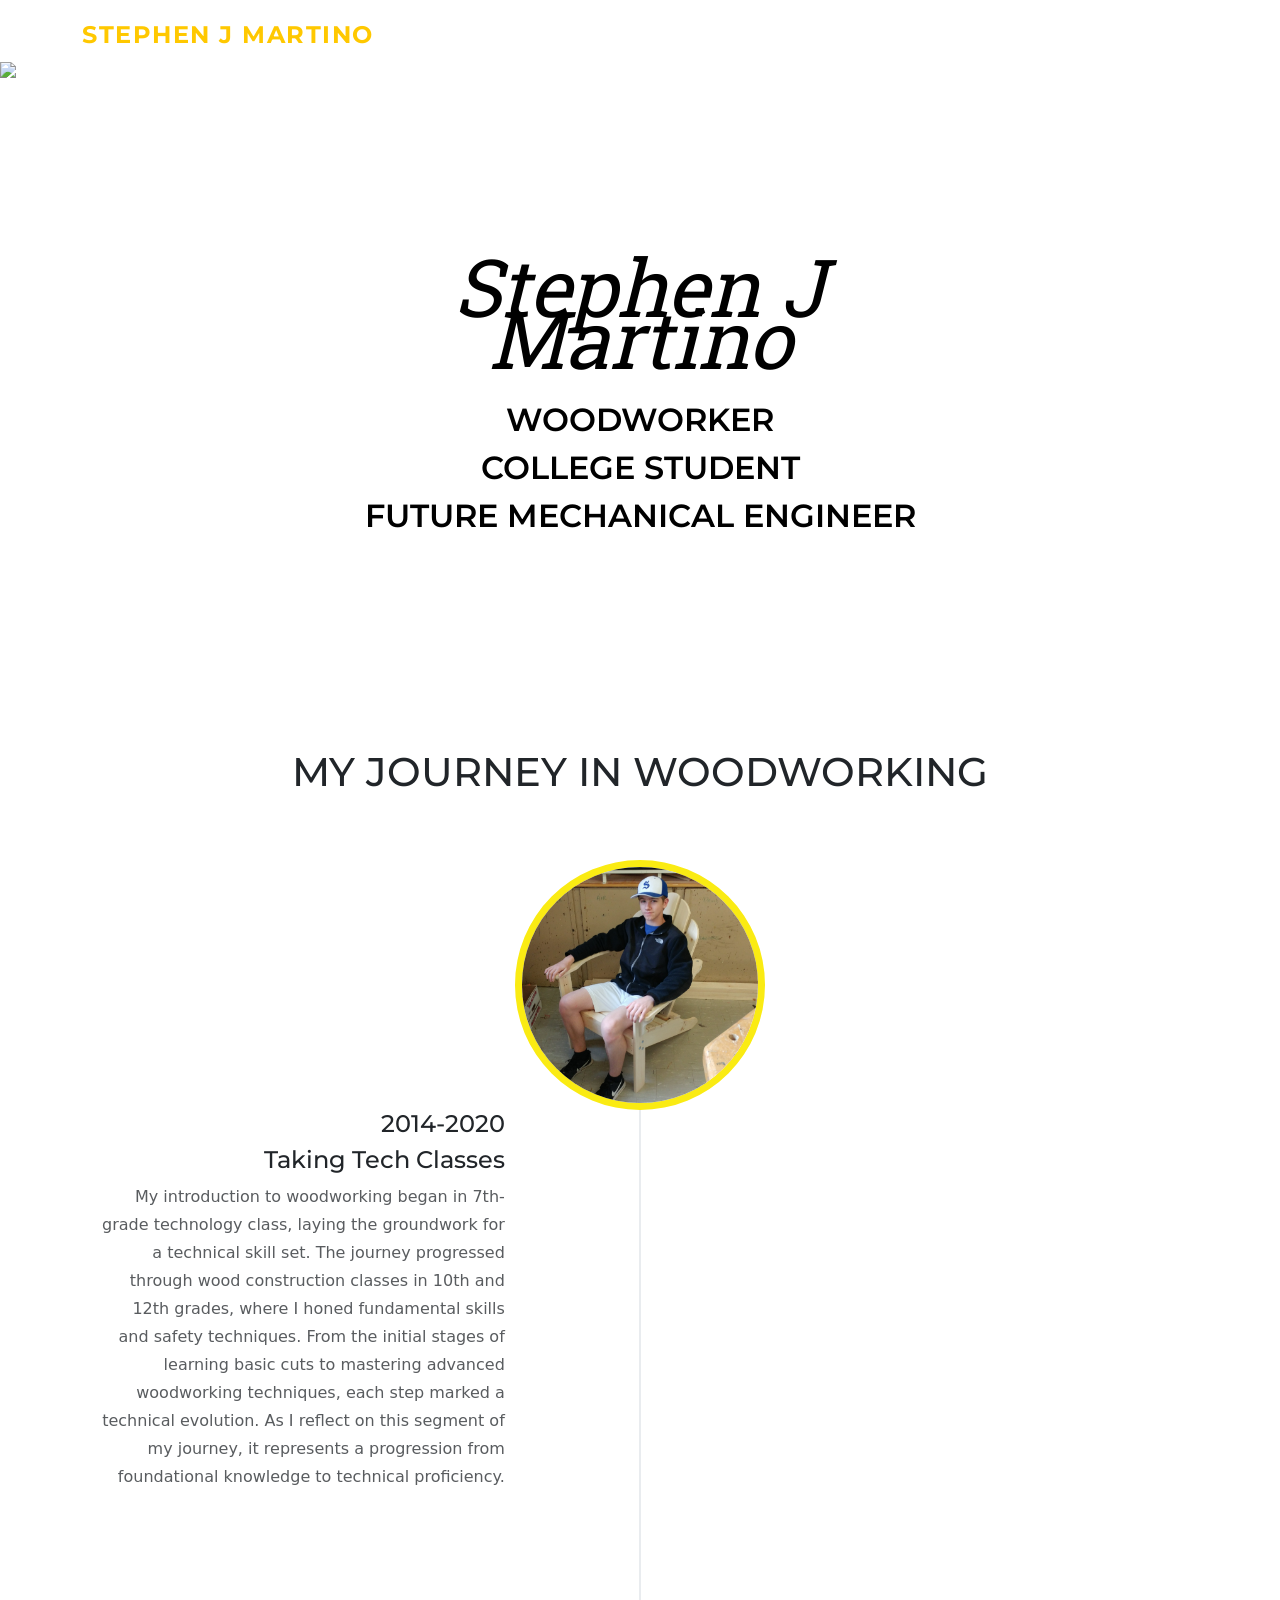
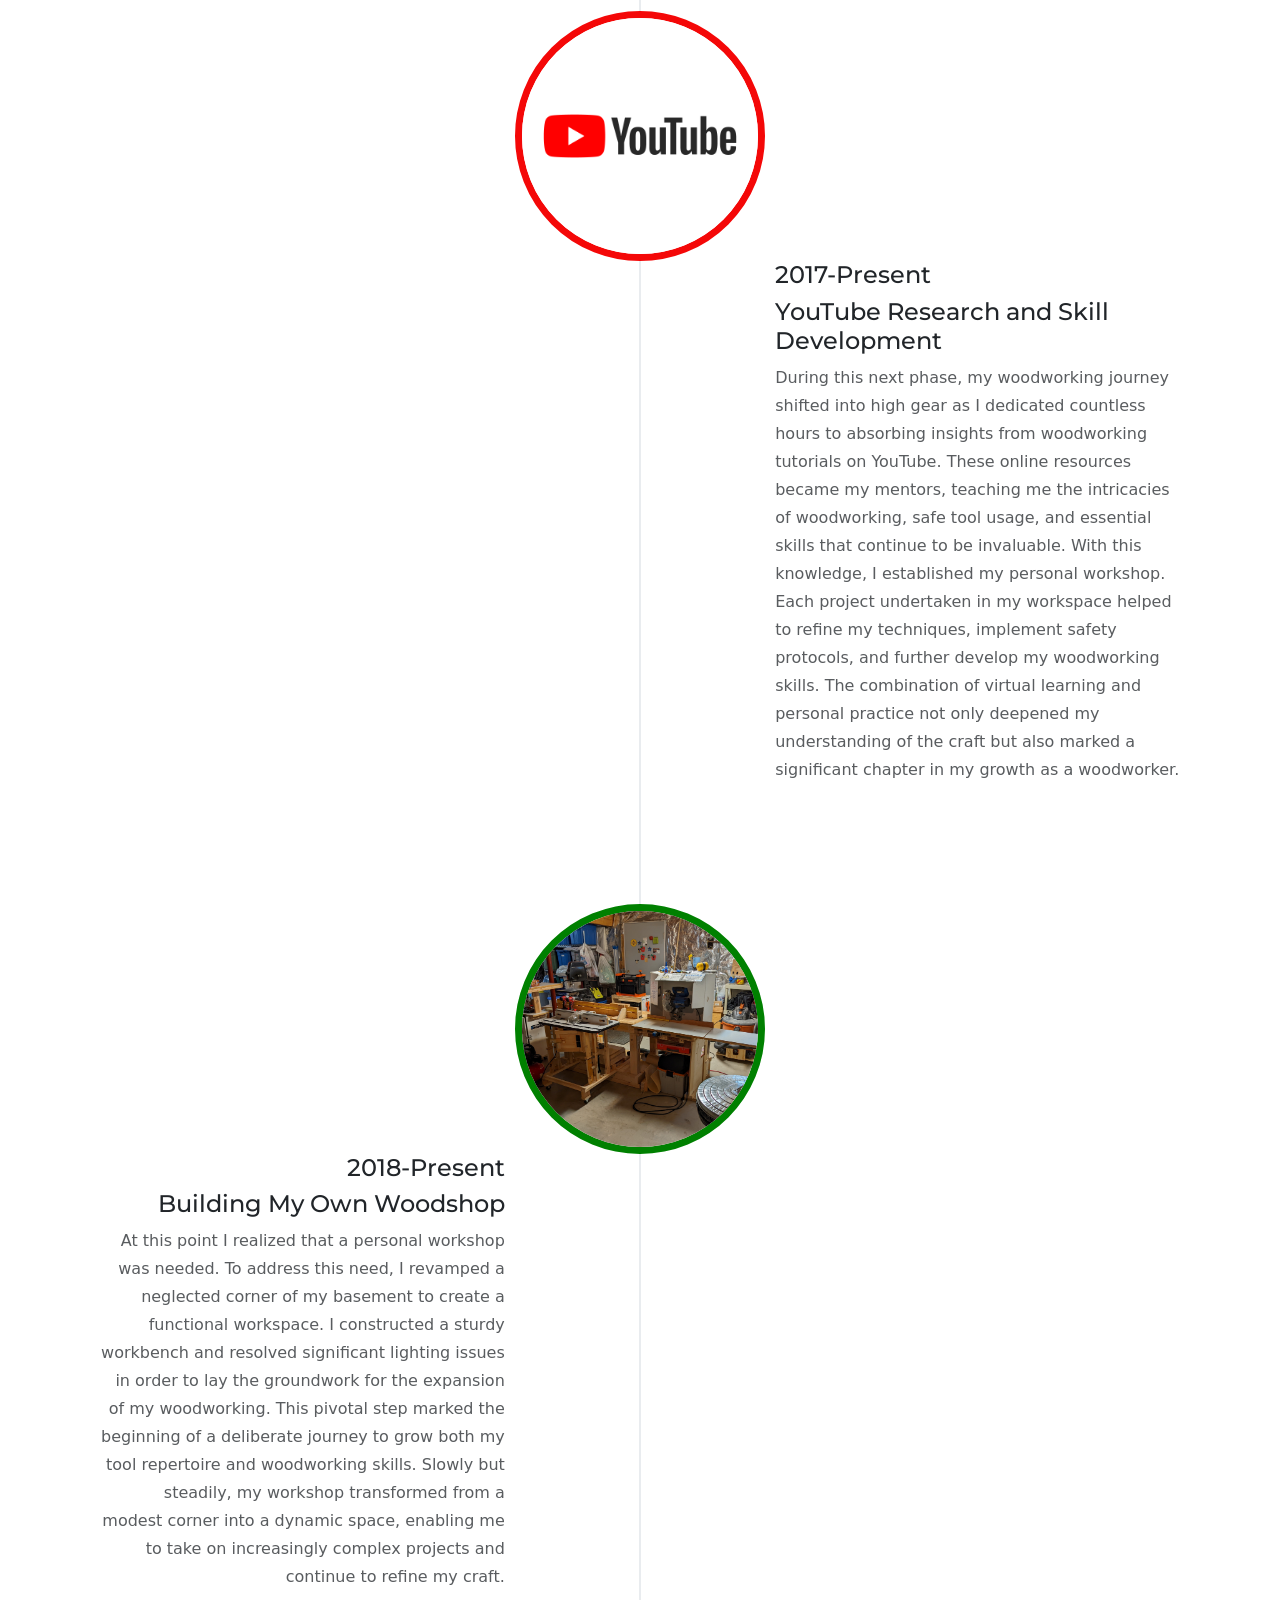
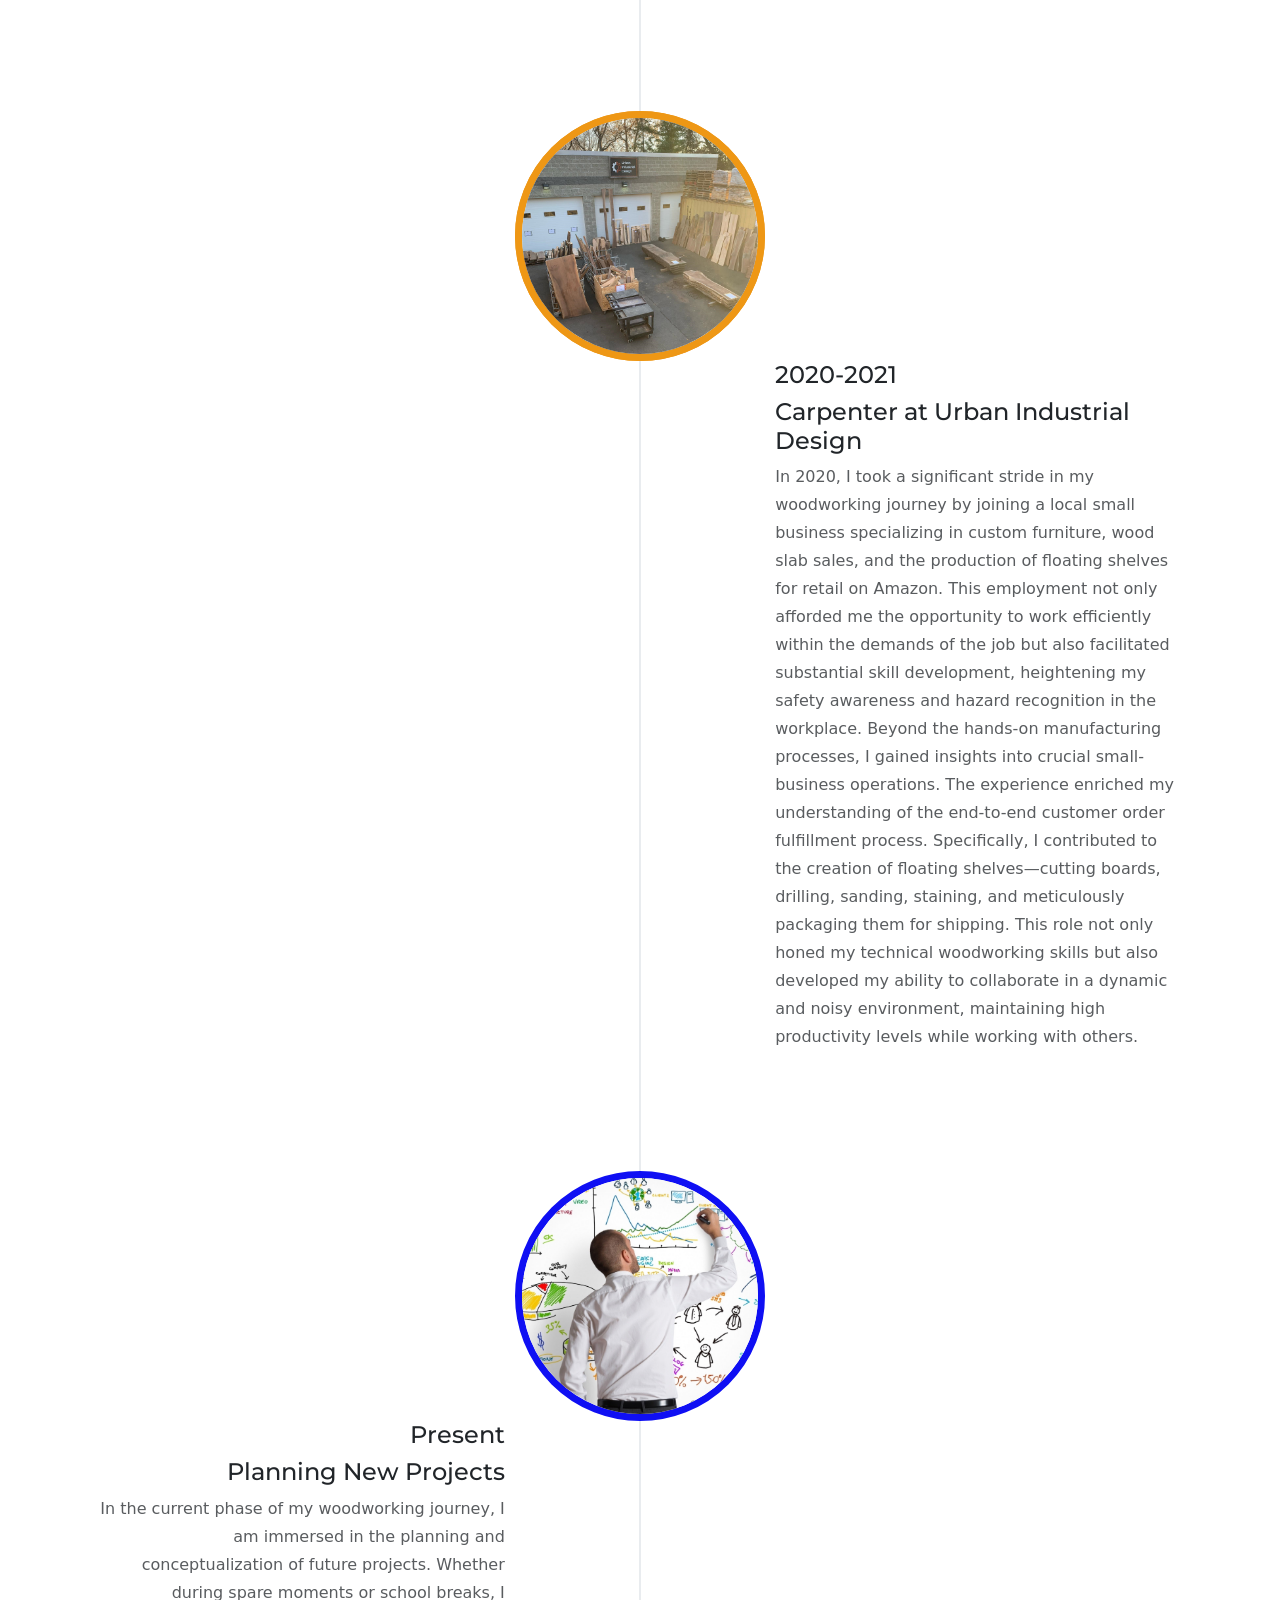
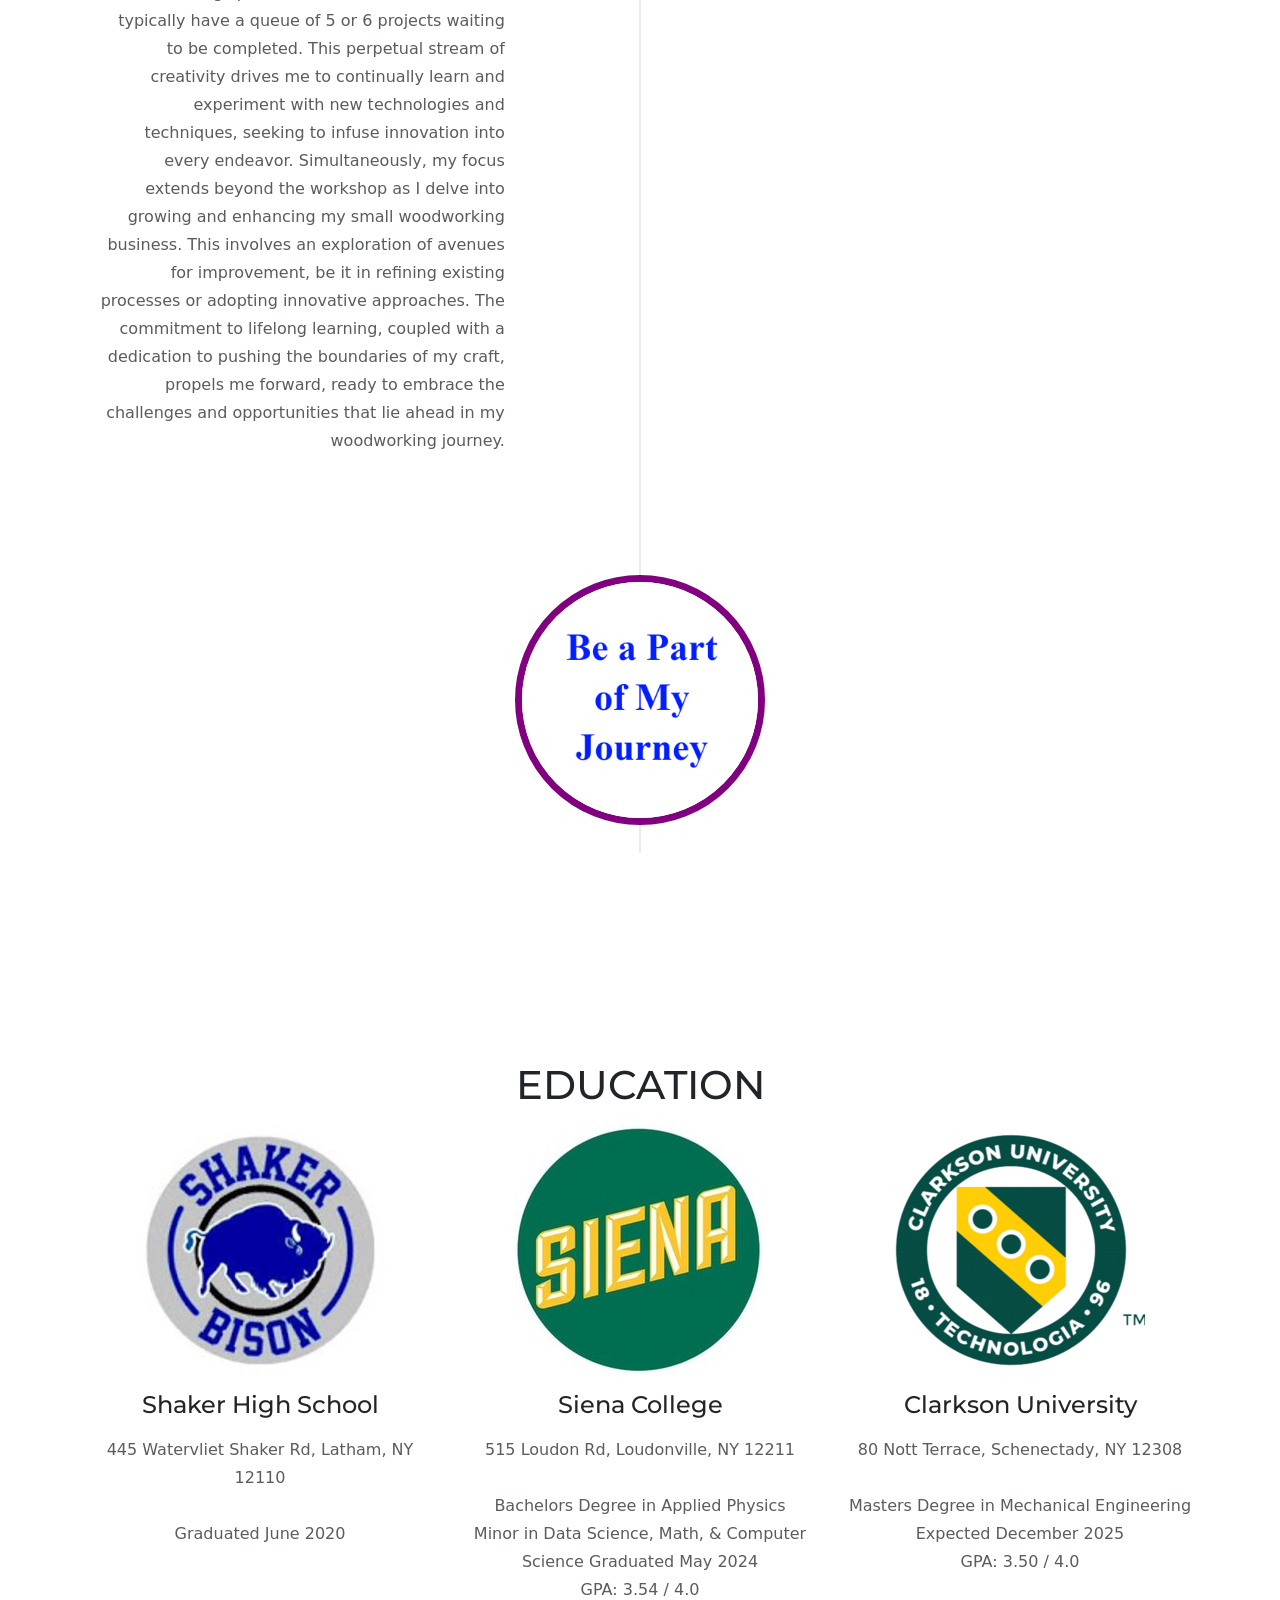
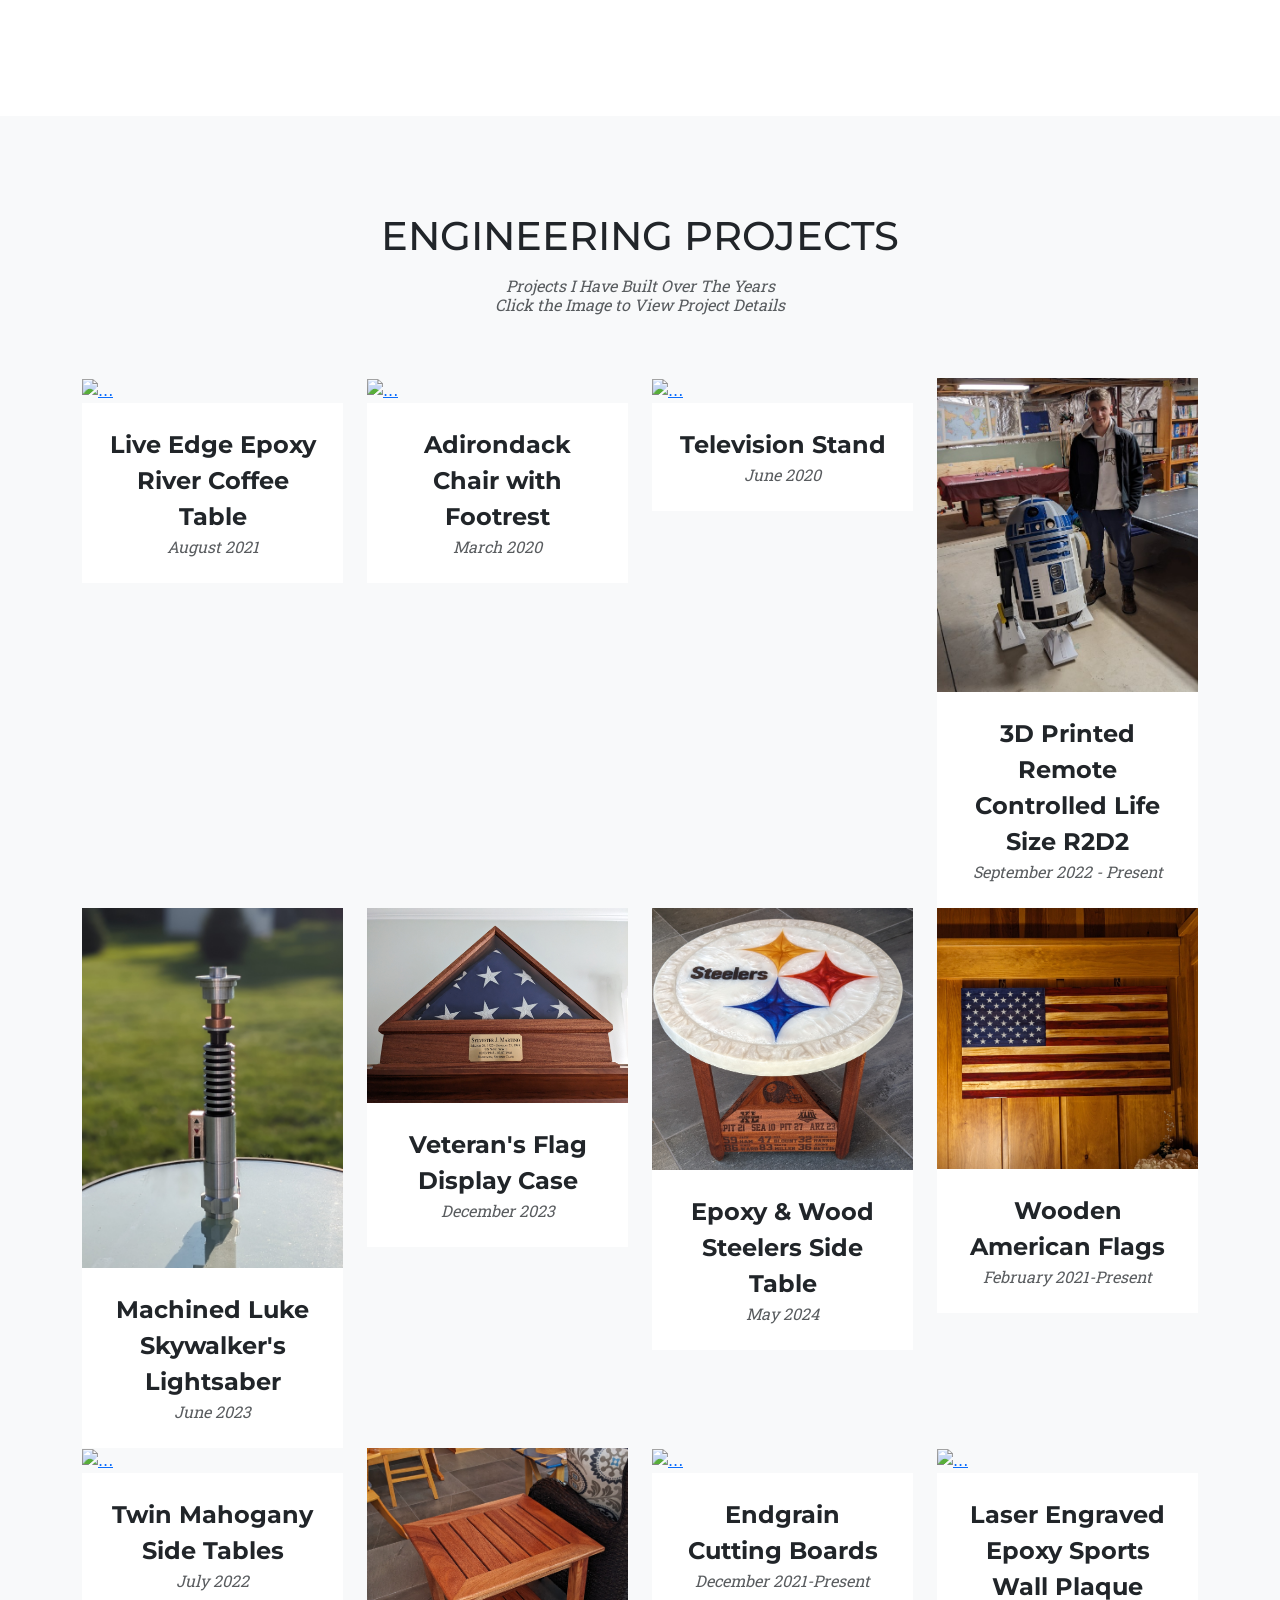
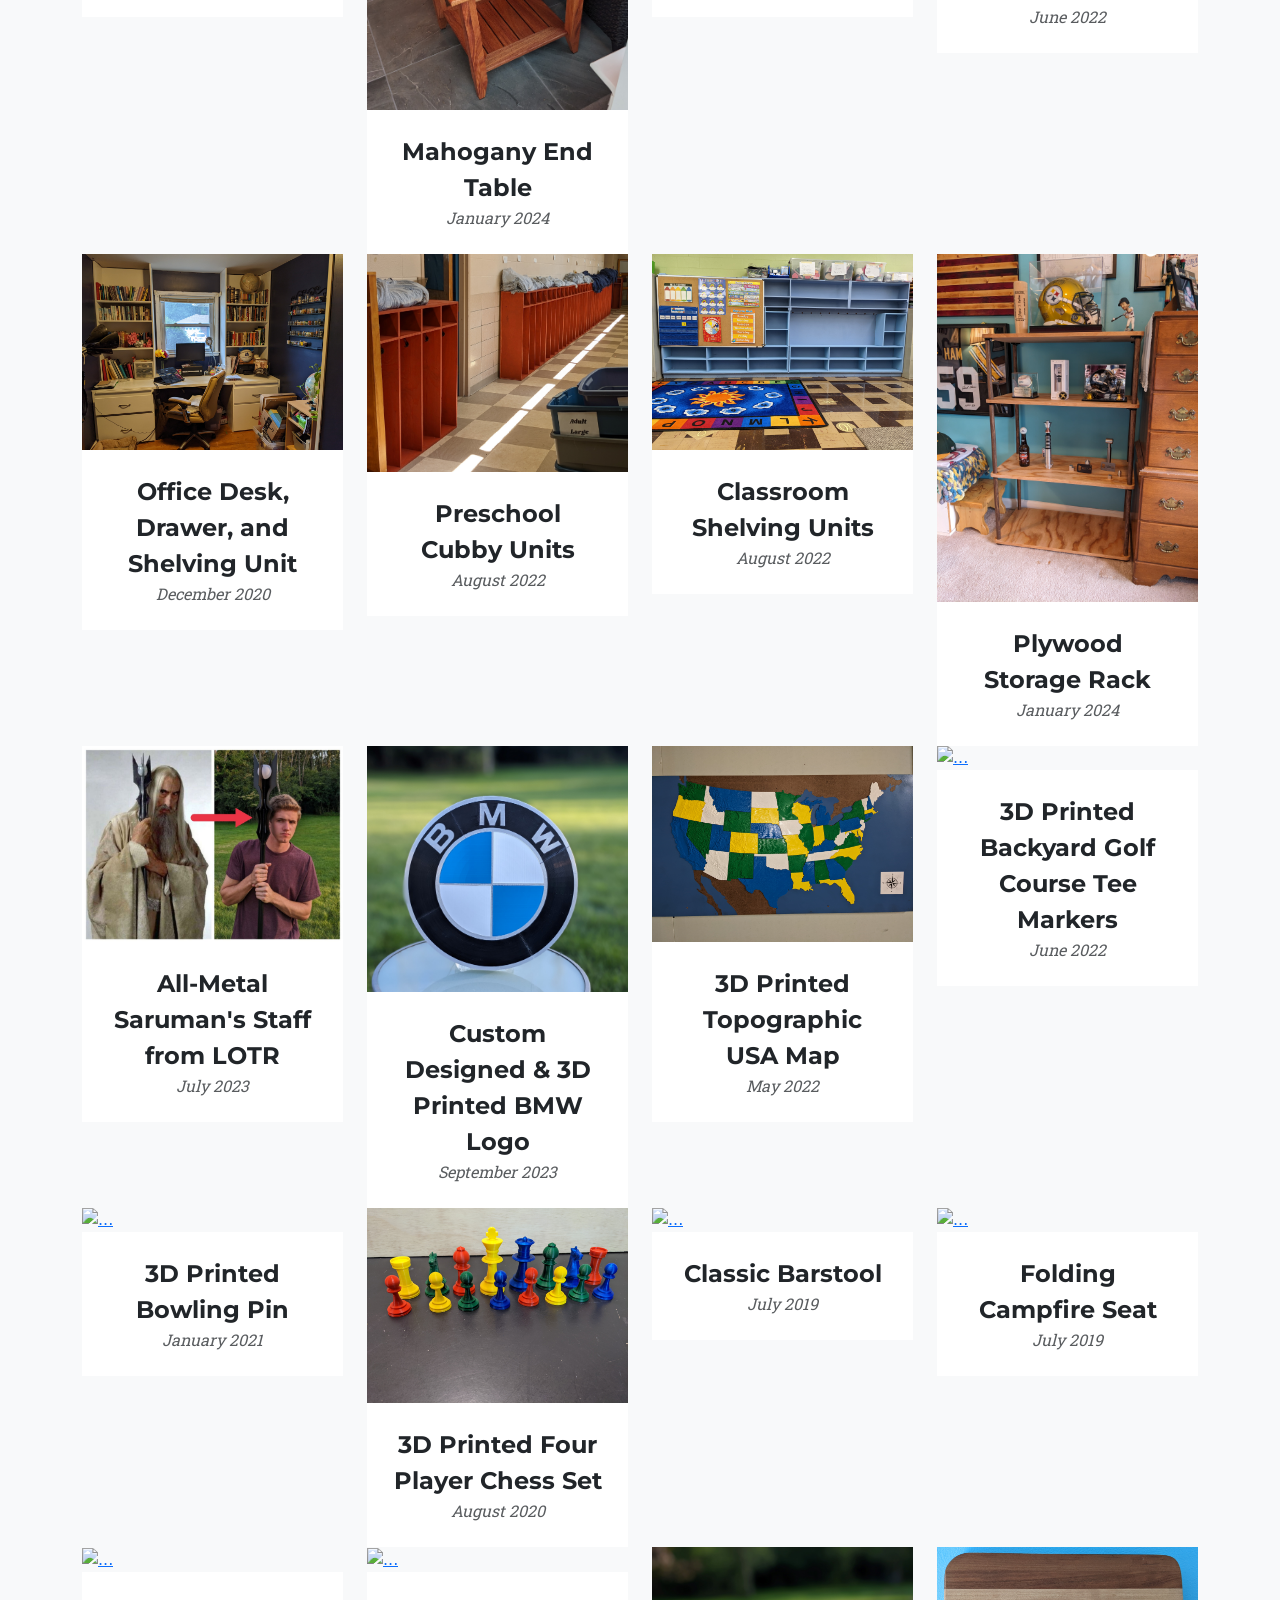
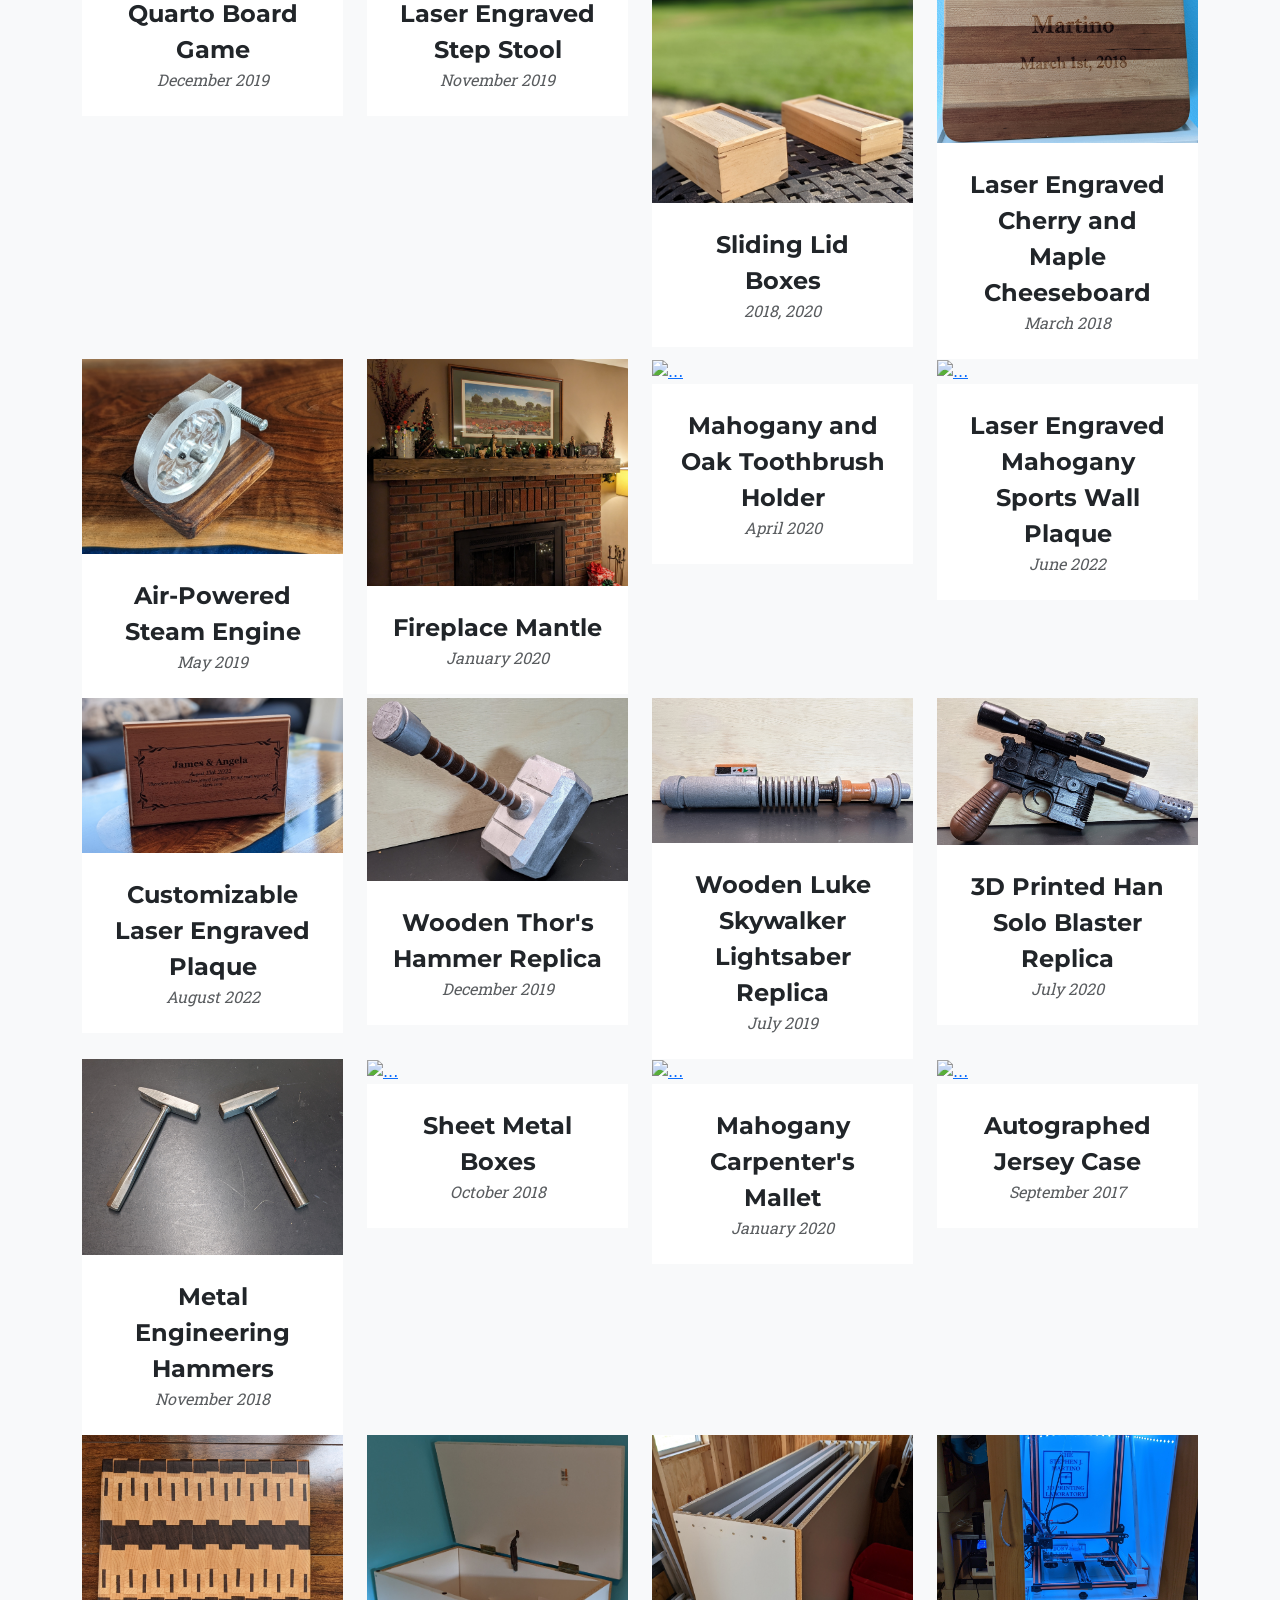
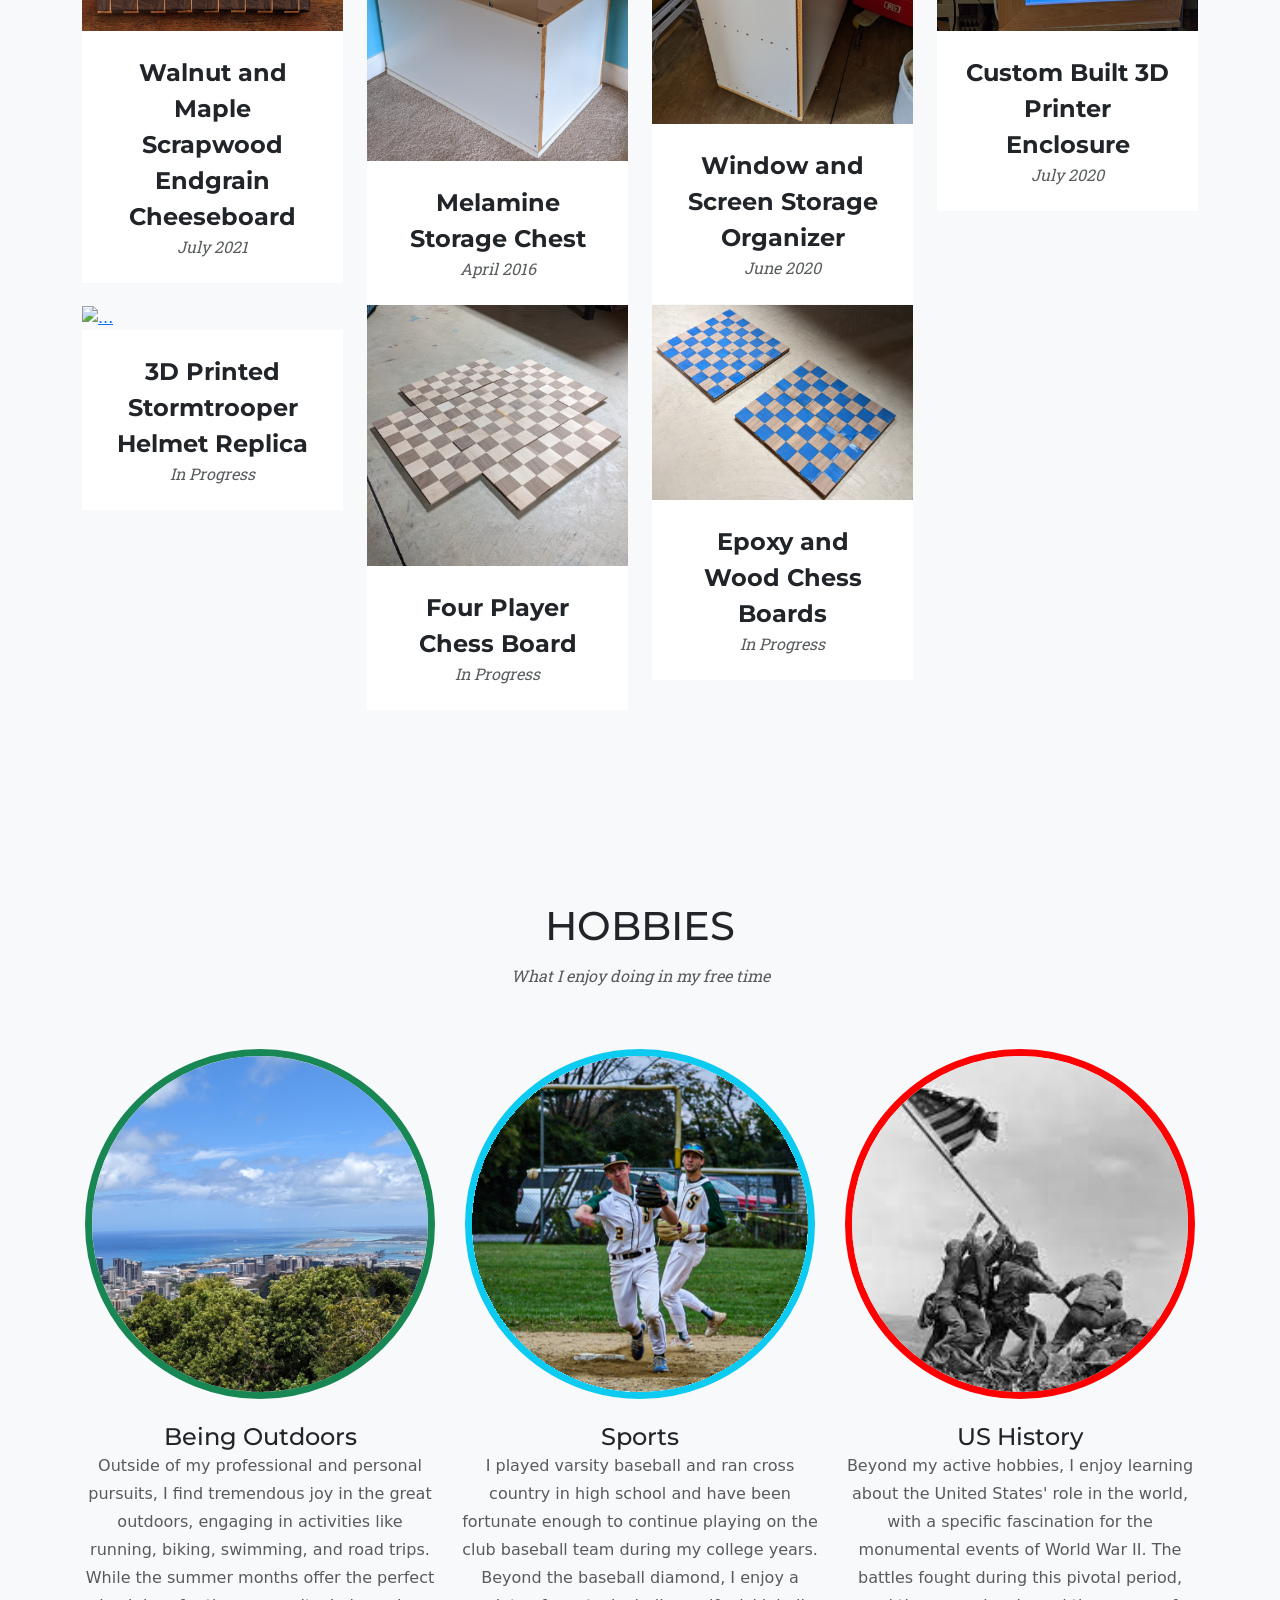
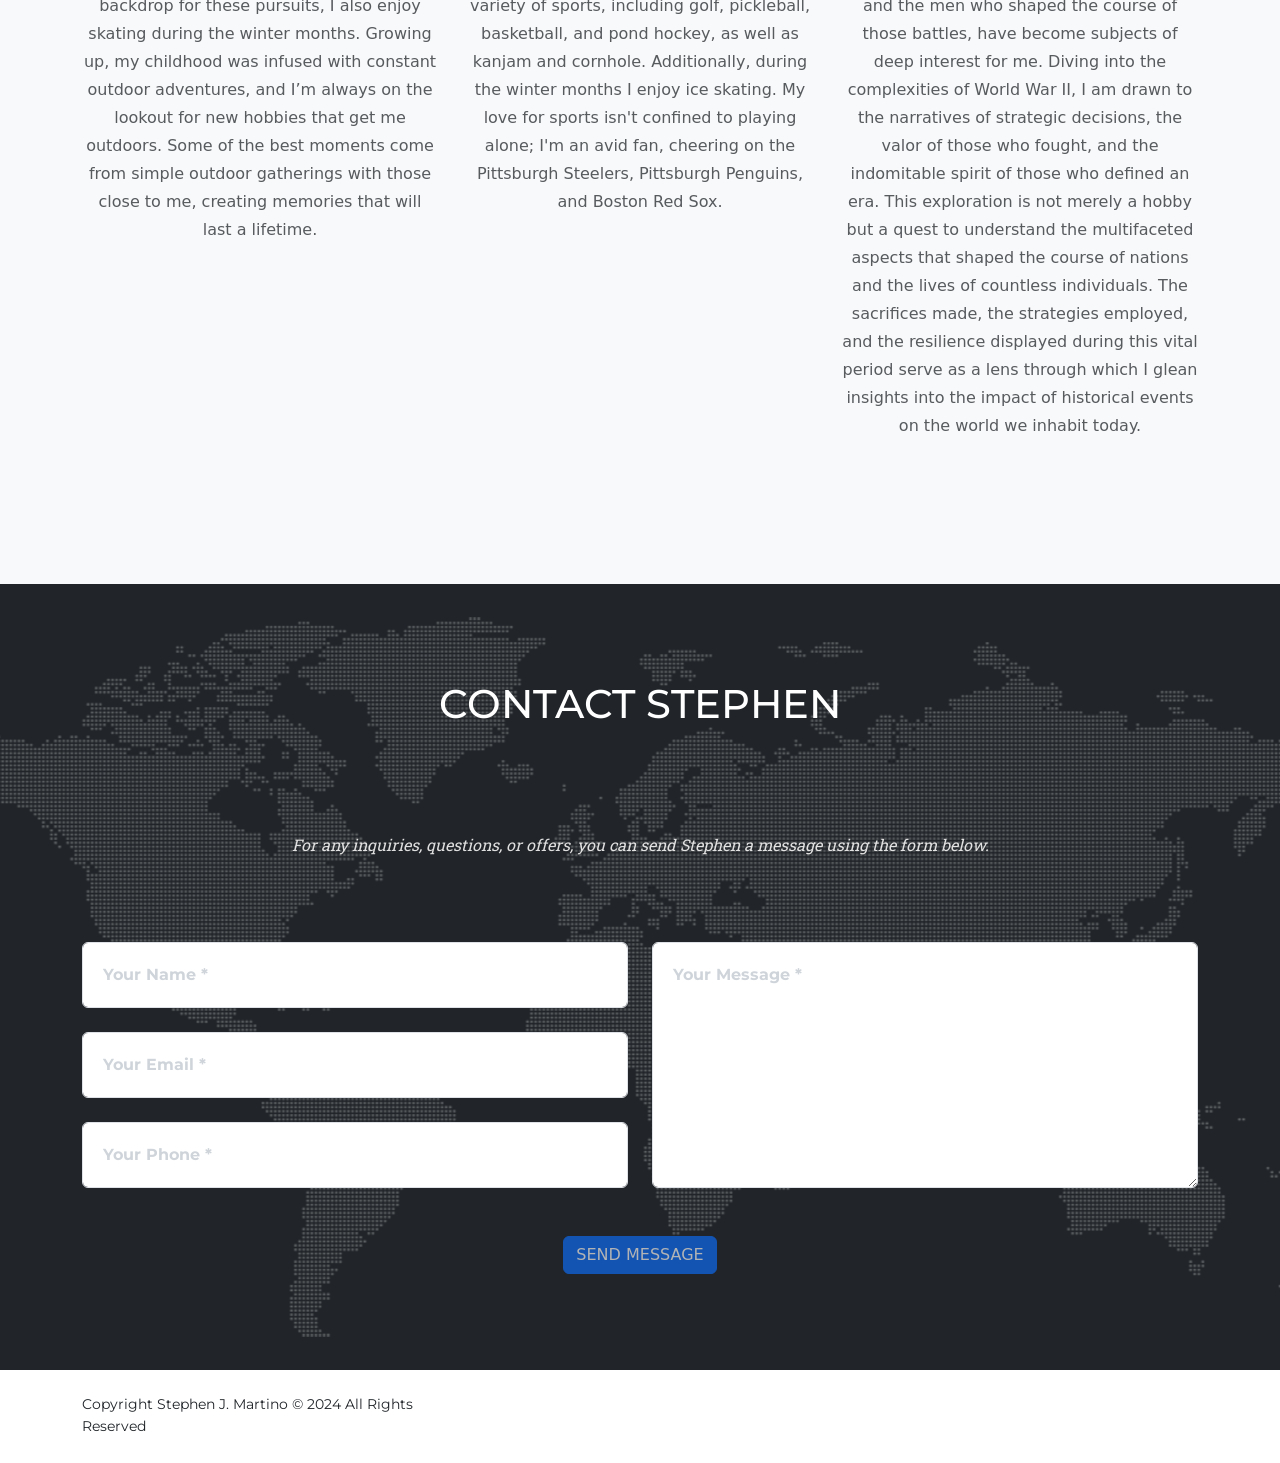
==== commit daac1e34: "Updated through tee markers to gallery system" ====
--- a/index.html
+++ b/index.html
@@ -2798,372 +2798,602 @@
     </div>
 </div>
 <!--################################################################################################################################################################################################################################################################################################################################################################################################################################################################################################################-->
-        <!-- Portfolio item 13 modal popup-->
-        <div class="portfolio-modal modal fade" id="portfolioModal13" tabindex="-1" role="dialog" aria-hidden="true">
-            <div class="modal-dialog">
-                <div class="modal-content">
-                    <div class="close-modal" data-bs-dismiss="modal"><img src="assets/img/Close.png" alt="Close modal" /></div>
-                    <div class="container">
-                        <div class="row justify-content-center">
-                            <div class="col-lg-6">
-                                <div class="modal-body">
-                                    <!-- Project details-->
-                                    <h2 class="text-uppercase">Office Desk, Drawer, and Shelving Unit</h2>
-                                    <p class="item-intro text-muted">December 2020</p>
-                                    <img class="img-fluid d-block mx-auto" src="assets/img/portfolio/Office Desk 2.jpg" alt="..." />
-
-                                    <p><pre></pre>With this project, I set out to create a custom office desk, drawer, and shelving unit for my cousin. Designing a piece that would span wall to wall and floor to ceiling required careful consideration and planning.
-                                        <pre></pre>Beginning with precise measurements of the room, I sketched a design that incorporated functional elements and aesthetic appeal. The challenge of determining the number and height of shelves on each side of the window, along with the design intricacies of the drawers flanking the desk, became a rewarding puzzle to solve.
-                                        <pre></pre>Translating the design into reality involved creating an organized parts list, detailing the dimensions of each unique piece required for construction. Calculating the necessary plywood sheets, I used a combination of a circular saw edge guide and a table saw to accurately cut the components to size. Sanding each board to a smooth finish, I then applied iron-on maple edge banding to conceal the plywood layers, providing a polished, natural wood appearance.
-                                        <pre></pre>Assembling the pieces required precision to ensure 90-degree corners and level shelves. Once the components were united, the entire unit received a carefully chosen paint finish. Adding another layer of complexity, the installation of drawer slides became a crucial step. Ensuring parallel alignment from the design phase through assembly, I incorporated slides for all four drawers and the cabinet carcass. This step guaranteed smooth opening and closing functionality for the drawers. This project still stands the test of time to this day, being used for many purposes.
-                                        </p>
-                                    <ul class="list-inline">
-                                        <li>
-                                            <strong>Client:</strong>
-                                            Matt & Lexi Rucinski
-                                        </li>
-                                        <li>
-                                            <strong>Category:</strong>
-                                            Built-in Plywood Structures, Storage Solutions
-                                        </li>
-                                    </ul>
-                                    <button class="btn btn-primary btn-xl text-uppercase" data-bs-dismiss="modal" type="button">
-                                        <i class="fas fa-times me-1"></i>
-                                        Close Project
-                                    </button>
-                                </div>
-                            </div>
-                        </div>
-                    </div>
-                </div>
-            </div>
-        </div>
+<!-- Portfolio item 13 modal popup-->
+<div class="portfolio-modal modal fade" id="portfolioModal13" tabindex="-1" role="dialog" aria-hidden="true">
+    <div class="modal-dialog">
+        <div class="modal-content">
+            <div class="close-modal" data-bs-dismiss="modal"><img src="assets/img/Close.png" alt="Close modal" /></div>
+            <div class="container">
+                <div class="row justify-content-center">
+                    <div class="col-lg-12">
+                        <div class="modal-body">
+                            <!-- Project details-->
+                            <h2 class="text-uppercase">Office Desk, Drawer, and Shelving Unit</h2>
+                            <p class="item-intro text-muted">December 2020</p>
+                            <p><br>With this project, I set out to create a custom office desk, drawer, and shelving unit for my cousin. Designing a piece that would span wall to wall and floor to ceiling required careful consideration and planning.
+                                <br><br>Beginning with precise measurements of the room, I sketched a design that incorporated functional elements and aesthetic appeal. The challenge of determining the number and height of shelves on each side of the window, along with the design intricacies of the drawers flanking the desk, became a rewarding puzzle to solve.
+                                <br><br>Translating the design into reality involved creating an organized parts list, detailing the dimensions of each unique piece required for construction. Calculating the necessary plywood sheets, I used a combination of a circular saw edge guide and a table saw to accurately cut the components to size. Sanding each board to a smooth finish, I then applied iron-on maple edge banding to conceal the plywood layers, providing a polished, natural wood appearance.
+                                <br><br>Assembling the pieces required precision to ensure 90-degree corners and level shelves. Once the components were united, the entire unit received a carefully chosen paint finish. Adding another layer of complexity, the installation of drawer slides became a crucial step. Ensuring parallel alignment from the design phase through assembly, I incorporated slides for all four drawers and the cabinet carcass. This step guaranteed smooth opening and closing functionality for the drawers. This project still stands the test of time to this day, being used for many purposes.
+                                </p>
+                            <!-- Gallery -->
+                            <div class="row" id="gallery">
+                                <!-- Gallery images with captions -->
+                                <div class="col-md-4 mb-4">
+                                    <figure>
+                                        <img src="assets/img/portfolio/A/OfficeShelving/Office Desk 1.jpg" class="img-fluid" alt="Office Shelving">
+                                        <p class="captionModal">Caption</p>
+                                    </figure>
+                                </div>
+                                <div class="col-md-4 mb-4">
+                                    <figure>
+                                        <img src="assets/img/portfolio/A/OfficeShelving/Office Desk 2.jpg" class="img-fluid" alt="Office Shelving">
+                                        <p class="captionModal">Caption</p>
+                                    </figure>
+                                </div>
+                                <div class="col-md-4 mb-4">
+                                    <figure>
+                                        <img src="assets/img/portfolio/A/OfficeShelving/Nursery.jpg" class="img-fluid" alt="Office Shelving">
+                                        <p class="captionModal">Caption</p>
+                                    </figure>
+                                </div>
+                                <div class="col-md-4 mb-4">
+                                    <figure>
+                                        <img src="assets/img/portfolio/A/OfficeShelving/Preparing.jpg" class="img-fluid" alt="Office Shelving">
+                                        <p class="captionModal">Caption</p>
+                                    </figure>
+                                </div>
+                            </div>
+                            <ul class="list-inline">
+                                <li>
+                                    <strong>Client:</strong>
+                                    Matt & Lexi Rucinski
+                                </li>
+                                <li>
+                                    <strong>Category:</strong>
+                                    Built-in Plywood Structures, Storage Solutions
+                                </li>
+                            </ul>
+                            <button class="btn btn-primary btn-xl text-uppercase" data-bs-dismiss="modal" type="button">
+                                <i class="fas fa-times me-1"></i>
+                                Close Project
+                            </button>
+                        </div>
+                    </div>
+                </div>
+            </div>
+        </div>
+    </div>
+</div>
 <!--################################################################################################################################################################################################################################################################################################################################################################################################################################################################################################################-->
-        <!-- Portfolio item 14 modal popup-->
-        <div class="portfolio-modal modal fade" id="portfolioModal14" tabindex="-1" role="dialog" aria-hidden="true">
-            <div class="modal-dialog">
-                <div class="modal-content">
-                    <div class="close-modal" data-bs-dismiss="modal"><img src="assets/img/Close.png" alt="Close modal" /></div>
-                    <div class="container">
-                        <div class="row justify-content-center">
-                            <div class="col-lg-6">
-                                <div class="modal-body">
-                                    <!-- Project details-->
-                                    <h2 class="text-uppercase">Preschool Cubby Units</h2>
-                                    <p class="item-intro text-muted">August 2022</p>
-                                    <img class="img-fluid d-block mx-auto" src="assets/img/portfolio/Cubby 2.jpg" alt="..." />
-
-                                    <p><pre></pre>Tasked by the principal of St. Mary's Catholic School of Waterford, I undertook the creation of 11 cubby units for their preschool students. Collaborating on size, specifications, and material considerations, we aimed to optimize space and materials, ensuring a practical and durable solution for the young students.
-                                        <pre></pre>The project kicked off with careful planning, determining the location and overall dimensions of each cubby unit. Creating a detailed parts list, I specified the unique components, their dimensions, and quantities, paving the way to calculate the necessary plywood sheets. After procuring the materials, using a track saw to break down the plywood into manageable sizes before fine-tuning each piece on the table saw.
-                                        <pre></pre>Transporting an entire minivan full of plywood to the school, my dad and I transformed the exterior of the school into a bustling workspace, staining each board with precision. The assembly process became a meticulous yet efficient routine, employing an assembly line approach to ensure consistency across all 11 cubby units. Wood screws brought each cubby to life, identical in size and structure. Once assembled, we maneuvered the cubbies around the school halls, connecting them to strengthen the overall structure.
-                                        <pre></pre>The final touch involved adding hooks to each cubby, providing a practical solution for the students to hang their belongings. The assembly line nature of this project, building a substantial number of cubbies, was a testament to efficiency and precision. 
-                                        </p>
-                                    <ul class="list-inline">
-                                        <li>
-                                            <strong>Client:</strong>
-                                            St. Mary's Catholic School of Waterford
-                                        </li>
-                                        <li>
-                                            <strong>Category:</strong>
-                                            Built-in Plywood Structures, Storage Solutions
-                                        </li>
-                                    </ul>
-                                    <button class="btn btn-primary btn-xl text-uppercase" data-bs-dismiss="modal" type="button">
-                                        <i class="fas fa-times me-1"></i>
-                                        Close Project
-                                    </button>
-                                </div>
-                            </div>
-                        </div>
-                    </div>
-                </div>
-            </div>
-        </div>
+<!-- Portfolio item 14 modal popup-->
+<div class="portfolio-modal modal fade" id="portfolioModal14" tabindex="-1" role="dialog" aria-hidden="true">
+    <div class="modal-dialog">
+        <div class="modal-content">
+            <div class="close-modal" data-bs-dismiss="modal"><img src="assets/img/Close.png" alt="Close modal" /></div>
+            <div class="container">
+                <div class="row justify-content-center">
+                    <div class="col-lg-12">
+                        <div class="modal-body">
+                            <!-- Project details-->
+                            <h2 class="text-uppercase">Preschool Cubby Units</h2>
+                            <p class="item-intro text-muted">August 2022</p>
+                            <p><br>Tasked by the principal of St. Mary's Catholic School of Waterford, I undertook the creation of 11 cubby units for their preschool students. Collaborating on size, specifications, and material considerations, we aimed to optimize space and materials, ensuring a practical and durable solution for the young students.
+                                <br><br>The project kicked off with careful planning, determining the location and overall dimensions of each cubby unit. Creating a detailed parts list, I specified the unique components, their dimensions, and quantities, paving the way to calculate the necessary plywood sheets. After procuring the materials, using a track saw to break down the plywood into manageable sizes before fine-tuning each piece on the table saw.
+                                <br><br>Transporting an entire minivan full of plywood to the school, my dad and I transformed the exterior of the school into a bustling workspace, staining each board with precision. The assembly process became a meticulous yet efficient routine, employing an assembly line approach to ensure consistency across all 11 cubby units. Wood screws brought each cubby to life, identical in size and structure. Once assembled, we maneuvered the cubbies around the school halls, connecting them to strengthen the overall structure.
+                                <br><br>The final touch involved adding hooks to each cubby, providing a practical solution for the students to hang their belongings. The assembly line nature of this project, building a substantial number of cubbies, was a testament to efficiency and precision. 
+                                </p>
+                            <!-- Gallery -->
+                            <div class="row" id="gallery">
+                                <!-- Gallery images with captions -->
+                                <div class="col-md-3 mb-4">
+                                    <figure>
+                                        <img src="assets/img/portfolio/A/Cubbies/Cubby 1.jpg" class="img-fluid" alt="Cubbies">
+                                        <p class="captionModal">Caption</p>
+                                    </figure>
+                                </div>
+                                <div class="col-md-3 mb-4">
+                                    <figure>
+                                        <img src="assets/img/portfolio/A/Cubbies/Cubby 1.jpg" class="img-fluid" alt="Cubbies">
+                                        <p class="captionModal">Caption</p>
+                                    </figure>
+                                </div>
+                                <div class="col-md-3 mb-4">
+                                    <figure>
+                                        <img src="assets/img/portfolio/A/Cubbies/Cubby 1.jpg" class="img-fluid" alt="Cubbies">
+                                        <p class="captionModal">Caption</p>
+                                    </figure>
+                                </div>
+                                <div class="col-md-3 mb-4">
+                                    <figure>
+                                        <img src="assets/img/portfolio/A/Cubbies/Cubby 1.jpg" class="img-fluid" alt="Cubbies">
+                                        <p class="captionModal">Caption</p>
+                                    </figure>
+                                </div>
+                                <div class="col-md-3 mb-4">
+                                    <figure>
+                                        <img src="assets/img/portfolio/A/Cubbies/Cubby 1.jpg" class="img-fluid" alt="Cubbies">
+                                        <p class="captionModal">Caption</p>
+                                    </figure>
+                                </div>
+                                <div class="col-md-3 mb-4">
+                                    <figure>
+                                        <img src="assets/img/portfolio/A/Cubbies/Cubby 1.jpg" class="img-fluid" alt="Cubbies">
+                                        <p class="captionModal">Caption</p>
+                                    </figure>
+                                </div>
+                                <div class="col-md-3 mb-4">
+                                    <figure>
+                                        <img src="assets/img/portfolio/A/Cubbies/Cubby 1.jpg" class="img-fluid" alt="Cubbies">
+                                        <p class="captionModal">Caption</p>
+                                    </figure>
+                                </div>
+                                <div class="col-md-3 mb-4">
+                                    <figure>
+                                        <img src="assets/img/portfolio/A/Cubbies/Cubby 1.jpg" class="img-fluid" alt="Cubbies">
+                                        <p class="captionModal">Caption</p>
+                                    </figure>
+                                </div>
+                                <div class="col-md-3 mb-4">
+                                    <figure>
+                                        <img src="assets/img/portfolio/A/Cubbies/Cubby 1.jpg" class="img-fluid" alt="Cubbies">
+                                        <p class="captionModal">Caption</p>
+                                    </figure>
+                                </div>
+                                <div class="col-md-3 mb-4">
+                                    <figure>
+                                        <img src="assets/img/portfolio/A/Cubbies/Cubby 1.jpg" class="img-fluid" alt="Cubbies">
+                                        <p class="captionModal">Caption</p>
+                                    </figure>
+                                </div>
+                            </div>
+                            <ul class="list-inline">
+                                <li>
+                                    <strong>Client:</strong>
+                                    St. Mary's Catholic School of Waterford
+                                </li>
+                                <li>
+                                    <strong>Category:</strong>
+                                    Built-in Plywood Structures, Storage Solutions
+                                </li>
+                            </ul>
+                            <button class="btn btn-primary btn-xl text-uppercase" data-bs-dismiss="modal" type="button">
+                                <i class="fas fa-times me-1"></i>
+                                Close Project
+                            </button>
+                        </div>
+                    </div>
+                </div>
+            </div>
+        </div>
+    </div>
+</div>
 <!--################################################################################################################################################################################################################################################################################################################################################################################################################################################################################################################-->
-        <!-- Portfolio item 15 modal popup-->
-        <div class="portfolio-modal modal fade" id="portfolioModal15" tabindex="-1" role="dialog" aria-hidden="true">
-            <div class="modal-dialog">
-                <div class="modal-content">
-                    <div class="close-modal" data-bs-dismiss="modal"><img src="assets/img/Close.png" alt="Close modal" /></div>
-                    <div class="container">
-                        <div class="row justify-content-center">
-                            <div class="col-lg-6">
-                                <div class="modal-body">
-                                    <!-- Project details-->
-                                    <h2 class="text-uppercase">Classroom Shelving Units</h2>
-                                    <p class="item-intro text-muted">August 2022</p>
-                                    <img class="img-fluid d-block mx-auto" src="assets/img/portfolio/Classroom 2.jpg" alt="..." />
-
-                                    <p><pre></pre>In conjunction with the cubby project at St. Mary's Catholic School of Waterford, I was also commissioned to craft shelving units for the classroom adjacent to the cubbies. Collaborating closely with the teacher, we measured the available space, discussed specific needs, and envisioned the desired outcome for the shelves.
-                                        <pre></pre>Employing a similar approach to the cubby project, I translated ideas into a sketch and developed a comprehensive parts list to determine material requirements. This considerate planning allowed for an efficient use of plywood.
-                                        <pre></pre>The assembly process mirrored the cubby project's assembly line nature, maintaining consistency in design and structure. The completed shelving units seamlessly fit into the already existing structure within the classroom. This approach not only maximized organization and storage but also created a cohesive and uniform aesthetic with the cubby units outside.
-                                        </p>
-                                    <ul class="list-inline">
-                                        <li>
-                                            <strong>Client:</strong>
-                                            St. Mary's Catholic School of Waterford
-                                        </li>
-                                        <li>
-                                            <strong>Category:</strong>
-                                            Built-in Plywood Structures, Storage Solutions
-                                        </li>
-                                    </ul>
-                                    <button class="btn btn-primary btn-xl text-uppercase" data-bs-dismiss="modal" type="button">
-                                        <i class="fas fa-times me-1"></i>
-                                        Close Project
-                                    </button>
-                                </div>
-                            </div>
-                        </div>
-                    </div>
-                </div>
-            </div>
-        </div>
+<!-- Portfolio item 15 modal popup-->
+<div class="portfolio-modal modal fade" id="portfolioModal15" tabindex="-1" role="dialog" aria-hidden="true">
+    <div class="modal-dialog">
+        <div class="modal-content">
+            <div class="close-modal" data-bs-dismiss="modal"><img src="assets/img/Close.png" alt="Close modal" /></div>
+            <div class="container">
+                <div class="row justify-content-center">
+                    <div class="col-lg-12">
+                        <div class="modal-body">
+                            <!-- Project details-->
+                            <h2 class="text-uppercase">Classroom Shelving Units</h2>
+                            <p class="item-intro text-muted">August 2022</p>
+                            <p><br>In conjunction with the cubby project at St. Mary's Catholic School of Waterford, I was also commissioned to craft shelving units for the classroom adjacent to the cubbies. Collaborating closely with the teacher, we measured the available space, discussed specific needs, and envisioned the desired outcome for the shelves.
+                                <br><br>Employing a similar approach to the cubby project, I translated ideas into a sketch and developed a comprehensive parts list to determine material requirements. This considerate planning allowed for an efficient use of plywood.
+                                <br><br>The assembly process mirrored the cubby project's assembly line nature, maintaining consistency in design and structure. The completed shelving units seamlessly fit into the already existing structure within the classroom. This approach not only maximized organization and storage but also created a cohesive and uniform aesthetic with the cubby units outside.
+                                </p>
+                            <!-- Gallery -->
+                            <div class="row" id="gallery">
+                                <!-- Gallery images with captions -->
+                                <div class="col-md-6 mb-4">
+                                    <figure>
+                                        <img src="assets/img/portfolio/A/ClassroomShelving/ClassroomShelving1.jpg" class="img-fluid" alt="Classroom Shelving">
+                                        <p class="captionModal">Caption</p>
+                                    </figure>
+                                </div>
+                                <div class="col-md-6 mb-4">
+                                    <figure>
+                                        <img src="assets/img/portfolio/A/ClassroomShelving/ClassroomShelving2.jpg" class="img-fluid" alt="Classroom Shelving">
+                                        <p class="captionModal">Caption</p>
+                                    </figure>
+                                </div>
+                                <div class="col-md-6 mb-4">
+                                    <figure>
+                                        <img src="assets/img/portfolio/A/ClassroomShelving/ClassroomShelving3.jpg" class="img-fluid" alt="Classroom Shelving">
+                                        <p class="captionModal">Caption</p>
+                                    </figure>
+                                </div>
+                                <div class="col-md-6 mb-4">
+                                    <figure>
+                                        <img src="assets/img/portfolio/A/ClassroomShelving/ClassroomShelving4.jpg" class="img-fluid" alt="Classroom Shelving">
+                                        <p class="captionModal">Caption</p>
+                                    </figure>
+                                </div>
+                            </div>
+                            <ul class="list-inline">
+                                <li>
+                                    <strong>Client:</strong>
+                                    St. Mary's Catholic School of Waterford
+                                </li>
+                                <li>
+                                    <strong>Category:</strong>
+                                    Built-in Plywood Structures, Storage Solutions
+                                </li>
+                            </ul>
+                            <button class="btn btn-primary btn-xl text-uppercase" data-bs-dismiss="modal" type="button">
+                                <i class="fas fa-times me-1"></i>
+                                Close Project
+                            </button>
+                        </div>
+                    </div>
+                </div>
+            </div>
+        </div>
+    </div>
+</div>
 <!--################################################################################################################################################################################################################################################################################################################################################################################################################################################################################################################-->
-        <!-- Portfolio item 16 modal popup-->
-        <div class="portfolio-modal modal fade" id="portfolioModal16" tabindex="-1" role="dialog" aria-hidden="true">
-            <div class="modal-dialog">
-                <div class="modal-content">
-                    <div class="close-modal" data-bs-dismiss="modal"><img src="assets/img/Close.png" alt="Close modal" /></div>
-                    <div class="container">
-                        <div class="row justify-content-center">
-                            <div class="col-lg-6">
-                                <div class="modal-body">
-                                    <!-- Project details-->
-                                    <h2 class="text-uppercase">Plywood Storage Rack</h2>
-                                    <p class="item-intro text-muted">January 2024</p>
-                                    <!--<img class="img-fluid d-block mx-auto" src="assets/img/portfolio/Storage Rack.PNG" alt="..." />-->
-                                    <!-- Image Carousel -->
-                                    <div id="PlywoodStorageRackCarousel" class="carousel slide" data-bs-ride="carousel" data-bs-interval="5000">
-                                        <div class="carousel-inner">
-                                            <div class="carousel-item active">
-                                                <img class="img-fluid d-block mx-auto" src="assets/img/portfolio/A/PlywoodStorageRack/Assembled1.jpg" alt="Image 1" />
-                                            </div>
-                                            <div class="carousel-item">
-                                                <img class="img-fluid d-block mx-auto" src="assets/img/portfolio/A/PlywoodStorageRack/Decorated2.jpg" alt="Image 2" />
-                                            </div>
-                                            <div class="carousel-item">
-                                                <img class="img-fluid d-block mx-auto" src="assets/img/portfolio/A/PlywoodStorageRack/Assembled2.jpg" alt="Image 3" />
-                                            </div>
-                                            <div class="carousel-item">
-                                                <img class="img-fluid d-block mx-auto" src="assets/img/portfolio/A/PlywoodStorageRack/CADFILE.PNG" alt="Image 4" />
-                                            </div>
-                                            <div class="carousel-item">
-                                                <img class="img-fluid d-block mx-auto" src="assets/img/portfolio/A/PlywoodStorageRack/Assembled3.jpg" alt="Image 5" />
-                                            </div>
-                                            <!-- Add more carousel items for additional images -->
-                                        </div>
-                                        <!-- Carousel Controls -->
-                                        <button class="carousel-control-prev" type="button" data-bs-target="#PlywoodStorageRackCarousel" data-bs-slide="prev">
-                                            <span class="carousel-control-prev-icon" aria-hidden="true"></span>
-                                            <span class="visually-hidden">Previous</span>
-                                        </button>
-                                        <button class="carousel-control-next" type="button" data-bs-target="#PlywoodStorageRackCarousel" data-bs-slide="next">
-                                            <span class="carousel-control-next-icon" aria-hidden="true"></span>
-                                            <span class="visually-hidden">Next</span>
-                                        </button>
-                                        <!-- Carousel Indicators -->
-                                        <ol class="carousel-indicators">
-                                            <li data-bs-target="#PlywoodStorageRackCarousel" data-bs-slide-to="0" class="active"></li>
-                                            <li data-bs-target="#PlywoodStorageRackCarousel" data-bs-slide-to="1"></li>
-                                            <li data-bs-target="#PlywoodStorageRackCarousel" data-bs-slide-to="2"></li>
-                                            <li data-bs-target="#PlywoodStorageRackCarousel" data-bs-slide-to="3"></li>
-                                            <li data-bs-target="#PlywoodStorageRackCarousel" data-bs-slide-to="4"></li>
-                                            <!-- Add more indicators for additional images -->
-                                        </ol>
-                                    </div>
-                                    <p><pre></pre>Description
-                                    </p>
-                                    <ul class="list-inline">
-                                        <li>
-                                            <strong>Client:</strong>
-                                            Personal Project
-                                        </li>
-                                        <li>
-                                            <strong>Category:</strong>
-                                            Storage Solutions
-                                        </li>
-                                    </ul>
-                                    <button class="btn btn-primary btn-xl text-uppercase" data-bs-dismiss="modal" type="button">
-                                        <i class="fas fa-times me-1"></i>
-                                        Close Project
-                                    </button>
-                                </div>
-                            </div>
-                        </div>
-                    </div>
-                </div>
-            </div>
-        </div>
+<!-- Portfolio item 16 modal popup-->
+<div class="portfolio-modal modal fade" id="portfolioModal16" tabindex="-1" role="dialog" aria-hidden="true">
+    <div class="modal-dialog">
+        <div class="modal-content">
+            <div class="close-modal" data-bs-dismiss="modal"><img src="assets/img/Close.png" alt="Close modal" /></div>
+            <div class="container">
+                <div class="row justify-content-center">
+                    <div class="col-lg-12">
+                        <div class="modal-body">
+                            <!-- Project details-->
+                            <h2 class="text-uppercase">Plywood Storage Rack</h2>
+                            <p class="item-intro text-muted">January 2024</p>
+                            <p><br>Description
+                            </p>
+                            <!-- Gallery -->
+                            <div class="row" id="gallery">
+                                <!-- Gallery images with captions -->
+                                <div class="col-md-4 mb-4">
+                                    <figure>
+                                        <img src="assets/img/portfolio/A/PlywoodStorageRack/Assembled1.jpg" class="img-fluid" alt="Plywood Rack">
+                                        <p class="captionModal">Caption</p>
+                                    </figure>
+                                </div>
+                                <div class="col-md-4 mb-4">
+                                    <figure>
+                                        <img src="assets/img/portfolio/A/PlywoodStorageRack/Assembled1.jpg" class="img-fluid" alt="Plywood Rack">
+                                        <p class="captionModal">Caption</p>
+                                    </figure>
+                                </div>
+                                <div class="col-md-4 mb-4">
+                                    <figure>
+                                        <img src="assets/img/portfolio/A/PlywoodStorageRack/Assembled1.jpg" class="img-fluid" alt="Plywood Rack">
+                                        <p class="captionModal">Caption</p>
+                                    </figure>
+                                </div>
+                                <div class="col-md-4 mb-4">
+                                    <figure>
+                                        <img src="assets/img/portfolio/A/PlywoodStorageRack/Assembled1.jpg" class="img-fluid" alt="Plywood Rack">
+                                        <p class="captionModal">Caption</p>
+                                    </figure>
+                                </div>
+                                <div class="col-md-4 mb-4">
+                                    <figure>
+                                        <img src="assets/img/portfolio/A/PlywoodStorageRack/Assembled1.jpg" class="img-fluid" alt="Plywood Rack">
+                                        <p class="captionModal">Caption</p>
+                                    </figure>
+                                </div>
+                                <div class="col-md-4 mb-4">
+                                    <figure>
+                                        <img src="assets/img/portfolio/A/PlywoodStorageRack/Assembled1.jpg" class="img-fluid" alt="Plywood Rack">
+                                        <p class="captionModal">Caption</p>
+                                    </figure>
+                                </div>
+                            </div>
+                            <ul class="list-inline">
+                                <li>
+                                    <strong>Client:</strong>
+                                    Personal Project
+                                </li>
+                                <li>
+                                    <strong>Category:</strong>
+                                    Storage Solutions
+                                </li>
+                            </ul>
+                            <button class="btn btn-primary btn-xl text-uppercase" data-bs-dismiss="modal" type="button">
+                                <i class="fas fa-times me-1"></i>
+                                Close Project
+                            </button>
+                        </div>
+                    </div>
+                </div>
+            </div>
+        </div>
+    </div>
+</div>
 <!--################################################################################################################################################################################################################################################################################################################################################################################################################################################################################################################-->
-        <!-- Portfolio item 17 modal popup-->
-        <div class="portfolio-modal modal fade" id="portfolioModal17" tabindex="-1" role="dialog" aria-hidden="true">
-            <div class="modal-dialog">
-                <div class="modal-content">
-                    <div class="close-modal" data-bs-dismiss="modal"><img src="assets/img/Close.png" alt="Close modal" /></div>
-                    <div class="container">
-                        <div class="row justify-content-center">
-                            <div class="col-lg-6">
-                                <div class="modal-body">
-                                    <!-- Project details-->
-                                    <h2 class="text-uppercase">All Metal Saruman's Staff from LOTR</h2>
-                                    <p class="item-intro text-muted">July 2023</p>
-                                    <img class="img-fluid d-block mx-auto" src="assets/img/portfolio/Saruman 2.jpeg" alt="..." />
-
-                                    <p><pre></pre>Immersed in the mesmerizing world of the extended Lord of the Rings trilogy, the character Saruman and his iconic staff left an indelible mark on my creative spirit. Inspired by Christopher Lee's portrayal, and spurred on by the urging of my sister, I decided to embark on the ambitious journey of bringing Saruman's staff to life.
-                                        <pre></pre>The research phase began with a deep dive into dimensions, reference photos, and YouTube tutorials showcasing various builds. While many opted for foam or plastic, I set my sights on authenticity, choosing to fashion the entire staff from aluminum.
-                                        <pre></pre>Armed with online images, I used Solidworks to carefully trace the forked shape, transforming the collected data into a screen-accurate model. This digital blueprint became a guide as I visualized each part of the staff, ensuring accuracy in every detail. With the design and assembly finalized, I exported the fork templates as .dxf files and used a laser engraver to cut them out in acrylic.
-                                        <pre></pre>Turning to eighth-inch aluminum sheet metal, I traced the acrylic templates and cut out the pieces using a metal bandsaw. A metal flush trim bit in my router table brought the intricate details to life, with occasional challenges met and conquered. Sanding and filing followed, refining the metal pieces to eliminate sharp edges and corners.
-                                        <pre></pre>The only non-metal component was a 3D printed divider, placed within an aluminum tube to evenly space the eight forks. Each fork found its place under the guidance of the divider, with glue ensuring accuracy and alignment. Primed and painted in a gloss black hue reminiscent of the cinematic masterpiece, the staff began to take its final form.
-                                        <pre></pre>The crowning glory came in the form of an LED sphere, a radiant orb nestled amidst the forks. This three-inch diameter sphere, changeable in color via a remote control, brought a dynamic luminosity to the staff. This project is proof of concept that an image from the internet can be used to create real-life objects, and also proved my ability to go from design in Solidworks, to metal - a first for me.
-                                        </p>
-                                    <ul class="list-inline">
-                                        <li>
-                                            <strong>Client:</strong>
-                                            Personal Project
-                                        </li>
-                                        <li>
-                                            <strong>Category:</strong>
-                                            Real-Life Replica
-                                        </li>
-                                    </ul>
-                                    <button class="btn btn-primary btn-xl text-uppercase" data-bs-dismiss="modal" type="button">
-                                        <i class="fas fa-times me-1"></i>
-                                        Close Project
-                                    </button>
-                                </div>
-                            </div>
-                        </div>
-                    </div>
-                </div>
-            </div>
-        </div>
+<!-- Portfolio item 17 modal popup-->
+<div class="portfolio-modal modal fade" id="portfolioModal17" tabindex="-1" role="dialog" aria-hidden="true">
+    <div class="modal-dialog">
+        <div class="modal-content">
+            <div class="close-modal" data-bs-dismiss="modal"><img src="assets/img/Close.png" alt="Close modal" /></div>
+            <div class="container">
+                <div class="row justify-content-center">
+                    <div class="col-lg-12">
+                        <div class="modal-body">
+                            <!-- Project details-->
+                            <h2 class="text-uppercase">All Metal Saruman's Staff from LOTR</h2>
+                            <p class="item-intro text-muted">July 2023</p>
+                            <p><br>Immersed in the mesmerizing world of the extended Lord of the Rings trilogy, the character Saruman and his iconic staff left an indelible mark on my creative spirit. Inspired by Christopher Lee's portrayal, and spurred on by the urging of my sister, I decided to embark on the ambitious journey of bringing Saruman's staff to life.
+                                <br><br>The research phase began with a deep dive into dimensions, reference photos, and YouTube tutorials showcasing various builds. While many opted for foam or plastic, I set my sights on authenticity, choosing to fashion the entire staff from aluminum.
+                                <br><br>Armed with online images, I used Solidworks to carefully trace the forked shape, transforming the collected data into a screen-accurate model. This digital blueprint became a guide as I visualized each part of the staff, ensuring accuracy in every detail. With the design and assembly finalized, I exported the fork templates as .dxf files and used a laser engraver to cut them out in acrylic.
+                                <br><br>Turning to eighth-inch aluminum sheet metal, I traced the acrylic templates and cut out the pieces using a metal bandsaw. A metal flush trim bit in my router table brought the intricate details to life, with occasional challenges met and conquered. Sanding and filing followed, refining the metal pieces to eliminate sharp edges and corners.
+                                <br><br>The only non-metal component was a 3D printed divider, placed within an aluminum tube to evenly space the eight forks. Each fork found its place under the guidance of the divider, with glue ensuring accuracy and alignment. Primed and painted in a gloss black hue reminiscent of the cinematic masterpiece, the staff began to take its final form.
+                                <br><br>The crowning glory came in the form of an LED sphere, a radiant orb nestled amidst the forks. This three-inch diameter sphere, changeable in color via a remote control, brought a dynamic luminosity to the staff. This project is proof of concept that an image from the internet can be used to create real-life objects, and also proved my ability to go from design in Solidworks, to metal - a first for me.
+                                </p>
+                            <!-- Gallery -->
+                            <div class="row" id="gallery">
+                                <!-- Gallery images with captions -->
+                                <div class="col-md-3 mb-4">
+                                    <figure>
+                                        <img src="assets/img/portfolio/A/Saruman/Saruman1.jpg" class="img-fluid" alt="Saruman">
+                                        <p class="captionModal">Caption</p>
+                                    </figure>
+                                </div>
+                                <div class="col-md-3 mb-4">
+                                    <figure>
+                                        <img src="assets/img/portfolio/A/Saruman/Saruman2.jpeg" class="img-fluid" alt="Saruman">
+                                        <p class="captionModal">Caption</p>
+                                    </figure>
+                                </div>
+                            </div>
+                            <ul class="list-inline">
+                                <li>
+                                    <strong>Client:</strong>
+                                    Personal Project
+                                </li>
+                                <li>
+                                    <strong>Category:</strong>
+                                    Real-Life Replica
+                                </li>
+                            </ul>
+                            <button class="btn btn-primary btn-xl text-uppercase" data-bs-dismiss="modal" type="button">
+                                <i class="fas fa-times me-1"></i>
+                                Close Project
+                            </button>
+                        </div>
+                    </div>
+                </div>
+            </div>
+        </div>
+    </div>
+</div>
 <!--################################################################################################################################################################################################################################################################################################################################################################################################################################################################################################################-->
-        <!-- Portfolio item 18 modal popup-->
-        <div class="portfolio-modal modal fade" id="portfolioModal18" tabindex="-1" role="dialog" aria-hidden="true">
-            <div class="modal-dialog">
-                <div class="modal-content">
-                    <div class="close-modal" data-bs-dismiss="modal"><img src="assets/img/Close.png" alt="Close modal" /></div>
-                    <div class="container">
-                        <div class="row justify-content-center">
-                            <div class="col-lg-6">
-                                <div class="modal-body">
-                                    <!-- Project details-->
-                                    <h2 class="text-uppercase">Custom Designed & 3D Printed BMW Logo</h2>
-                                    <p class="item-intro text-muted">September 2023</p>
-                                    <img class="img-fluid d-block mx-auto" src="assets/img/portfolio/BMW.jpg" alt="..." />
-
-                                    <p><pre></pre>Captivated by the iconic BMW logo, I embarked on a project to bring this symbol of automotive excellence to life. The vision was to design and construct a giant version of the BMW logo. 
-                                        <pre></pre>To create this oversized emblem, I delved into the realm of 3D modeling. Disappointed with the available free models online, I took it upon myself to craft an intricate and faithful representation of the BMW logo. Starting with an image found on the internet, I imported it into a Solidworks sketch, carefully tracing every curve and detail to ensure accuracy.
-                                        <pre></pre>The logo, with its distinct silver outline, blue and white center panels, and black insert part, became individual components in my Solidworks assembly. This digital representation allowed me to visualize the entire model before the 3D printing process, ensuring a seamless fit when the parts came together.
-                                        <pre></pre>The challenge arose in size—the logo was intended to be over 14 inches in diameter, surpassing the capacity of my 3D printer build volume. Employing Autodesk Meshmixer, I sliced the files into manageable sections that could be seamlessly glued back together after printing.
-                                        <pre></pre>With filaments of PLA in the exact colors needed, the 3D printer brought each part to life. This eliminated the need for post-print painting, ensuring an authentic representation. Post-printing, a bit of sanding ensured a perfect fit for all components, which were then glued together.
-                                        </p>
-                                    <ul class="list-inline">
-                                        <li>
-                                            <strong>Client:</strong>
-                                            Personal Project
-                                        </li>
-                                        <li>
-                                            <strong>Category:</strong>
-                                            Real-Life Replica, Decor
-                                        </li>
-                                    </ul>
-                                    <button class="btn btn-primary btn-xl text-uppercase" data-bs-dismiss="modal" type="button">
-                                        <i class="fas fa-times me-1"></i>
-                                        Close Project
-                                    </button>
-                                </div>
-                            </div>
-                        </div>
-                    </div>
-                </div>
-            </div>
-        </div>
+<!-- Portfolio item 18 modal popup-->
+<div class="portfolio-modal modal fade" id="portfolioModal18" tabindex="-1" role="dialog" aria-hidden="true">
+    <div class="modal-dialog">
+        <div class="modal-content">
+            <div class="close-modal" data-bs-dismiss="modal"><img src="assets/img/Close.png" alt="Close modal" /></div>
+            <div class="container">
+                <div class="row justify-content-center">
+                    <div class="col-lg-12">
+                        <div class="modal-body">
+                            <!-- Project details-->
+                            <h2 class="text-uppercase">Custom Designed & 3D Printed BMW Logo</h2>
+                            <p class="item-intro text-muted">September 2023</p>
+                            <p><br>Captivated by the iconic BMW logo, I embarked on a project to bring this symbol of automotive excellence to life. The vision was to design and construct a giant version of the BMW logo. 
+                                <br><br>To create this oversized emblem, I delved into the realm of 3D modeling. Disappointed with the available free models online, I took it upon myself to craft an intricate and faithful representation of the BMW logo. Starting with an image found on the internet, I imported it into a Solidworks sketch, carefully tracing every curve and detail to ensure accuracy.
+                                <br><br>The logo, with its distinct silver outline, blue and white center panels, and black insert part, became individual components in my Solidworks assembly. This digital representation allowed me to visualize the entire model before the 3D printing process, ensuring a seamless fit when the parts came together.
+                                <br><br>The challenge arose in size—the logo was intended to be over 14 inches in diameter, surpassing the capacity of my 3D printer build volume. Employing Autodesk Meshmixer, I sliced the files into manageable sections that could be seamlessly glued back together after printing.
+                                <br><br>With filaments of PLA in the exact colors needed, the 3D printer brought each part to life. This eliminated the need for post-print painting, ensuring an authentic representation. Post-printing, a bit of sanding ensured a perfect fit for all components, which were then glued together.
+                                </p>
+                            <!-- Gallery -->
+                            <div class="row" id="gallery">
+                                <!-- Gallery images with captions -->
+                                <div class="col-md-4 mb-4">
+                                    <figure>
+                                        <img src="assets/img/portfolio/A/BMW/BMW1.jpg" class="img-fluid" alt="BMW">
+                                        <p class="captionModal">Caption</p>
+                                    </figure>
+                                </div>
+                                <div class="col-md-4 mb-4">
+                                    <figure>
+                                        <img src="assets/img/portfolio/A/BMW/BMW1.jpg" class="img-fluid" alt="BMW">
+                                        <p class="captionModal">Caption</p>
+                                    </figure>
+                                </div>
+                                <div class="col-md-4 mb-4">
+                                    <figure>
+                                        <img src="assets/img/portfolio/A/BMW/BMW1.jpg" class="img-fluid" alt="BMW">
+                                        <p class="captionModal">Caption</p>
+                                    </figure>
+                                </div>
+                            </div>
+                            <ul class="list-inline">
+                                <li>
+                                    <strong>Client:</strong>
+                                    Personal Project
+                                </li>
+                                <li>
+                                    <strong>Category:</strong>
+                                    Real-Life Replica
+                                </li>
+                            </ul>
+                            <button class="btn btn-primary btn-xl text-uppercase" data-bs-dismiss="modal" type="button">
+                                <i class="fas fa-times me-1"></i>
+                                Close Project
+                            </button>
+                        </div>
+                    </div>
+                </div>
+            </div>
+        </div>
+    </div>
+</div>
 <!--################################################################################################################################################################################################################################################################################################################################################################################################################################################################################################################-->
-        <!-- Portfolio item 19 modal popup-->
-        <div class="portfolio-modal modal fade" id="portfolioModal19" tabindex="-1" role="dialog" aria-hidden="true">
-            <div class="modal-dialog">
-                <div class="modal-content">
-                    <div class="close-modal" data-bs-dismiss="modal"><img src="assets/img/Close.png" alt="Close modal" /></div>
-                    <div class="container">
-                        <div class="row justify-content-center">
-                            <div class="col-lg-6">
-                                <div class="modal-body">
-                                    <!-- Project details-->
-                                    <h2 class="text-uppercase">3D Printed Topographic USA Map</h2>
-                                    <p class="item-intro text-muted">May 2022</p>
-                                    <img class="img-fluid d-block mx-auto" src="assets/img/portfolio/States 1.jpg" alt="..." />
-
-                                    <p><pre></pre>This project began when I stumbled upon a gem on Thingiverse.com—a topographic 3D model of the USA map. Intrigued by the prospect of crafting a unique representation of the mainland US, I embarked on the 3D printing.
-                                        <pre></pre>Utilizing blue, white, green, and yellow filaments, I brought each state to life layer by layer. The beauty of the design lay in the strategic use of colors, ensuring that no two adjacent states shared the same hue. After a careful sanding and filing process, the states seamlessly interlocked.
-                                        <pre></pre>For the canvas, an eighth-inch particle board served as the ideal backer. After a dry fit, I traced the state outlines on the board and took the project outside the conventional mapping boundaries. Armed with painter's tape, I masked off the land sections, leaving the ocean exposed for a coat of blue spray paint.
-                                        <pre></pre>With the ocean complete, the 3D-printed states found their permanent home on the backer board, glued in place to recreate the topography of the mainland USA. A final touch was added with a printed compass.
-                                        <pre></pre>Special thanks are due to Thingiverse user DerSchweizermaker for crafting these intricate 3D models that allowed me to turn a digital concept into a tangible, wall-mounted topographic tapestry. 
-                                        </p>
-                                    <ul class="list-inline">
-                                        <li>
-                                            <strong>Client:</strong>
-                                            Personal Project
-                                        </li>
-                                        <li>
-                                            <strong>Category:</strong>
-                                            Decor
-                                        </li>
-                                    </ul>
-                                    <button class="btn btn-primary btn-xl text-uppercase" data-bs-dismiss="modal" type="button">
-                                        <i class="fas fa-times me-1"></i>
-                                        Close Project
-                                    </button>
-                                </div>
-                            </div>
-                        </div>
-                    </div>
-                </div>
-            </div>
-        </div>
+<!-- Portfolio item 19 modal popup-->
+<div class="portfolio-modal modal fade" id="portfolioModal19" tabindex="-1" role="dialog" aria-hidden="true">
+    <div class="modal-dialog">
+        <div class="modal-content">
+            <div class="close-modal" data-bs-dismiss="modal"><img src="assets/img/Close.png" alt="Close modal" /></div>
+            <div class="container">
+                <div class="row justify-content-center">
+                    <div class="col-lg-12">
+                        <div class="modal-body">
+                            <!-- Project details-->
+                            <h2 class="text-uppercase">3D Printed Topographic USA Map</h2>
+                            <p class="item-intro text-muted">May 2022</p>
+                            <p><br>This project began when I stumbled upon a gem on Thingiverse.com — a topographic 3D model of the USA map. Intrigued by the prospect of crafting a unique representation of the mainland US, I embarked on the 3D printing.
+                                <br><br>Utilizing blue, white, green, and yellow filaments, I brought each state to life layer by layer. The beauty of the design lay in the strategic use of colors, ensuring that no two adjacent states shared the same hue. After a careful sanding and filing process, the states seamlessly interlocked.
+                                <br><br>For the canvas, an eighth-inch particle board served as the ideal backer. After a dry fit, I traced the state outlines on the board and took the project outside the conventional mapping boundaries. Armed with painter's tape, I masked off the land sections, leaving the ocean exposed for a coat of blue spray paint.
+                                <br><br>With the ocean complete, the 3D-printed states found their permanent home on the backer board, glued in place to recreate the topography of the mainland USA. A final touch was added with a printed compass.
+                                <br><br>Special thanks are due to Thingiverse user DerSchweizermaker for crafting these intricate 3D models that allowed me to turn a digital concept into a tangible, wall-mounted topographic tapestry. 
+                                </p>
+                            <!-- Gallery -->
+                            <div class="row" id="gallery">
+                                <!-- Gallery images with captions -->
+                                <div class="col-md-3 mb-4">
+                                    <figure>
+                                        <img src="assets/img/portfolio/A/TopographicUSA/States1.jpg" class="img-fluid" alt="Topographic USA">
+                                        <p class="captionModal">Caption</p>
+                                    </figure>
+                                </div>
+                                <div class="col-md-3 mb-4">
+                                    <figure>
+                                        <img src="assets/img/portfolio/A/TopographicUSA/States1.jpg" class="img-fluid" alt="Topographic USA">
+                                        <p class="captionModal">Caption</p>
+                                    </figure>
+                                </div>
+                                <div class="col-md-3 mb-4">
+                                    <figure>
+                                        <img src="assets/img/portfolio/A/TopographicUSA/States1.jpg" class="img-fluid" alt="Topographic USA">
+                                        <p class="captionModal">Caption</p>
+                                    </figure>
+                                </div>
+                                <div class="col-md-3 mb-4">
+                                    <figure>
+                                        <img src="assets/img/portfolio/A/TopographicUSA/States1.jpg" class="img-fluid" alt="Topographic USA">
+                                        <p class="captionModal">Caption</p>
+                                    </figure>
+                                </div>
+                            </div>
+                            <ul class="list-inline">
+                                <li>
+                                    <strong>Client:</strong>
+                                    Personal Project
+                                </li>
+                                <li>
+                                    <strong>Category:</strong>
+                                    Decor
+                                </li>
+                            </ul>
+                            <button class="btn btn-primary btn-xl text-uppercase" data-bs-dismiss="modal" type="button">
+                                <i class="fas fa-times me-1"></i>
+                                Close Project
+                            </button>
+                        </div>
+                    </div>
+                </div>
+            </div>
+        </div>
+    </div>
+</div>
 <!--################################################################################################################################################################################################################################################################################################################################################################################################################################################################################################################-->
-        <!-- Portfolio item 20 modal popup-->
-        <div class="portfolio-modal modal fade" id="portfolioModal20" tabindex="-1" role="dialog" aria-hidden="true">
-            <div class="modal-dialog">
-                <div class="modal-content">
-                    <div class="close-modal" data-bs-dismiss="modal"><img src="assets/img/Close.png" alt="Close modal" /></div>
-                    <div class="container">
-                        <div class="row justify-content-center">
-                            <div class="col-lg-6">
-                                <div class="modal-body">
-                                    <!-- Project details-->
-                                    <h2 class="text-uppercase">3D Printed Backyard Golf Course Tee Markers</h2>
-                                    <p class="item-intro text-muted">June 2022</p>
-                                    <img class="img-fluid d-block mx-auto" src="assets/img/portfolio/Tees 2.png" alt="..." />
-
-                                    <p><pre></pre>Transforming a backyard into the appropriately named Fairways at Farley, literally a true miniature golf course, my cousin embarked on a journey to infuse the spirit of golf into my dad’s family home. Established in 2014, this 18-hole course, adorned with real bunkers, carefully defined fairways and rough, is a homage to the love of the game.
-                                        <pre></pre>Tasked with elevating the course's navigational experience, my cousin sought my assistance in creating tee box markers for the 9 tee boxes. With each tee box serving multiple holes, the challenge lay in providing clear guidance for golfers navigating the intersecting and shared spaces.
-                                        <pre></pre>I utilized Autodesk Inventor to craft the tee box markers. The aesthetic aimed for subtlety—small enough not to disrupt the course's charm yet bold enough to catch the eye. The backdrop featured embossed letters, ensuring visibility and readability.
-                                        <pre></pre>Printing all nine markers using a 3D printer, I spray-painted the entire part in a neutral gray hue. I then utilized a paintbrush dipped in vibrant exterior paint, adding color to each letter corresponding to the pin's color on that specific hole. A UV protective seal ensured the markers would withstand the elements.
-                                        <pre></pre>Mounted on sturdy metal stakes, these tee box markers seamlessly integrated into the landscape, offering golfers essential information—hole number, par, and the destination green. As players stand at each tee box, they are greeted by markers which enhance the course's playability. These markers also represent the dedication and passion that went into crafting the Fairways at Farley—an 18-hole oasis that stands as a testament to the enduring love for golf and family ties.
-                                        </p>
-                                    <ul class="list-inline">
-                                        <li>
-                                            <strong>Client:</strong>
-                                            Matt Rucinski
-                                        </li>
-                                        <li>
-                                            <strong>Category:</strong>
-                                            Custom Made
-                                        </li>
-                                    </ul>
-                                    <button class="btn btn-primary btn-xl text-uppercase" data-bs-dismiss="modal" type="button">
-                                        <i class="fas fa-times me-1"></i>
-                                        Close Project
-                                    </button>
-                                </div>
-                            </div>
-                        </div>
-                    </div>
-                </div>
-            </div>
-        </div>
+<!-- Portfolio item 20 modal popup-->
+<div class="portfolio-modal modal fade" id="portfolioModal20" tabindex="-1" role="dialog" aria-hidden="true">
+    <div class="modal-dialog">
+        <div class="modal-content">
+            <div class="close-modal" data-bs-dismiss="modal"><img src="assets/img/Close.png" alt="Close modal" /></div>
+            <div class="container">
+                <div class="row justify-content-center">
+                    <div class="col-lg-12">
+                        <div class="modal-body">
+                            <!-- Project details-->
+                            <h2 class="text-uppercase">3D Printed Backyard Golf Course Tee Markers</h2>
+                            <p class="item-intro text-muted">June 2022</p>
+                            <p><br>Transforming a backyard into the appropriately named Fairways at Farley, literally a true miniature golf course, my cousin embarked on a journey to infuse the spirit of golf into my dad’s family home. Established in 2014, this 18-hole course, adorned with real bunkers, carefully defined fairways and rough, is a homage to the love of the game.
+                                <br><br>Tasked with elevating the course's navigational experience, my cousin sought my assistance in creating tee box markers for the 9 tee boxes. With each tee box serving multiple holes, the challenge lay in providing clear guidance for golfers navigating the intersecting and shared spaces.
+                                <br><br>I utilized Autodesk Inventor to craft the tee box markers. The aesthetic aimed for subtlety—small enough not to disrupt the course's charm yet bold enough to catch the eye. The backdrop featured embossed letters, ensuring visibility and readability.
+                                <br></br>Printing all nine markers using a 3D printer, I spray-painted the entire part in a neutral gray hue. I then utilized a paintbrush dipped in vibrant exterior paint, adding color to each letter corresponding to the pin's color on that specific hole. A UV protective seal ensured the markers would withstand the elements.
+                                <br><br>Mounted on sturdy metal stakes, these tee box markers seamlessly integrated into the landscape, offering golfers essential information—hole number, par, and the destination green. As players stand at each tee box, they are greeted by markers which enhance the course's playability. These markers also represent the dedication and passion that went into crafting the Fairways at Farley—an 18-hole oasis that stands as a testament to the enduring love for golf and family ties.
+                                </p>
+                            <!-- Gallery -->
+                            <div class="row" id="gallery">
+                                <!-- Gallery images with captions -->
+                                <div class="col-md-3 mb-4">
+                                    <figure>
+                                        <img src="assets/img/portfolio/A/TeeMarkers/1.jpg" class="img-fluid" alt="Tee Markers">
+                                        <p class="captionModal">Caption</p>
+                                    </figure>
+                                </div>
+                                <div class="col-md-3 mb-4">
+                                    <figure>
+                                        <img src="assets/img/portfolio/A/TeeMarkers/1.jpg" class="img-fluid" alt="Tee Markers">
+                                        <p class="captionModal">Caption</p>
+                                    </figure>
+                                </div>
+                                <div class="col-md-3 mb-4">
+                                    <figure>
+                                        <img src="assets/img/portfolio/A/TeeMarkers/1.jpg" class="img-fluid" alt="Tee Markers">
+                                        <p class="captionModal">Caption</p>
+                                    </figure>
+                                </div>
+                                <div class="col-md-3 mb-4">
+                                    <figure>
+                                        <img src="assets/img/portfolio/A/TeeMarkers/1.jpg" class="img-fluid" alt="Tee Markers">
+                                        <p class="captionModal">Caption</p>
+                                    </figure>
+                                </div>
+                                <div class="col-md-3 mb-4">
+                                    <figure>
+                                        <img src="assets/img/portfolio/A/TeeMarkers/1.jpg" class="img-fluid" alt="Tee Markers">
+                                        <p class="captionModal">Caption</p>
+                                    </figure>
+                                </div>
+                                <div class="col-md-3 mb-4">
+                                    <figure>
+                                        <img src="assets/img/portfolio/A/TeeMarkers/1.jpg" class="img-fluid" alt="Tee Markers">
+                                        <p class="captionModal">Caption</p>
+                                    </figure>
+                                </div>
+                                <div class="col-md-3 mb-4">
+                                    <figure>
+                                        <img src="assets/img/portfolio/A/TeeMarkers/1.jpg" class="img-fluid" alt="Tee Markers">
+                                        <p class="captionModal">Caption</p>
+                                    </figure>
+                                </div>
+                                <div class="col-md-3 mb-4">
+                                    <figure>
+                                        <img src="assets/img/portfolio/A/TeeMarkers/1.jpg" class="img-fluid" alt="Tee Markers">
+                                        <p class="captionModal">Caption</p>
+                                    </figure>
+                                </div>
+                                <div class="col-md-3 mb-4">
+                                    <figure>
+                                        <img src="assets/img/portfolio/A/TeeMarkers/1.jpg" class="img-fluid" alt="Tee Markers">
+                                        <p class="captionModal">Caption</p>
+                                    </figure>
+                                </div>
+                            </div>
+                            <ul class="list-inline">
+                                <li>
+                                    <strong>Client:</strong>
+                                    Matt Rucinski
+                                </li>
+                                <li>
+                                    <strong>Category:</strong>
+                                    Custom Made
+                                </li>
+                            </ul>
+                            <button class="btn btn-primary btn-xl text-uppercase" data-bs-dismiss="modal" type="button">
+                                <i class="fas fa-times me-1"></i>
+                                Close Project
+                            </button>
+                        </div>
+                    </div>
+                </div>
+            </div>
+        </div>
+    </div>
+</div>
 <!--################################################################################################################################################################################################################################################################################################################################################################################################################################################################################################################-->
         <!-- Portfolio item 21 modal popup-->
         <div class="portfolio-modal modal fade" id="portfolioModal21" tabindex="-1" role="dialog" aria-hidden="true">
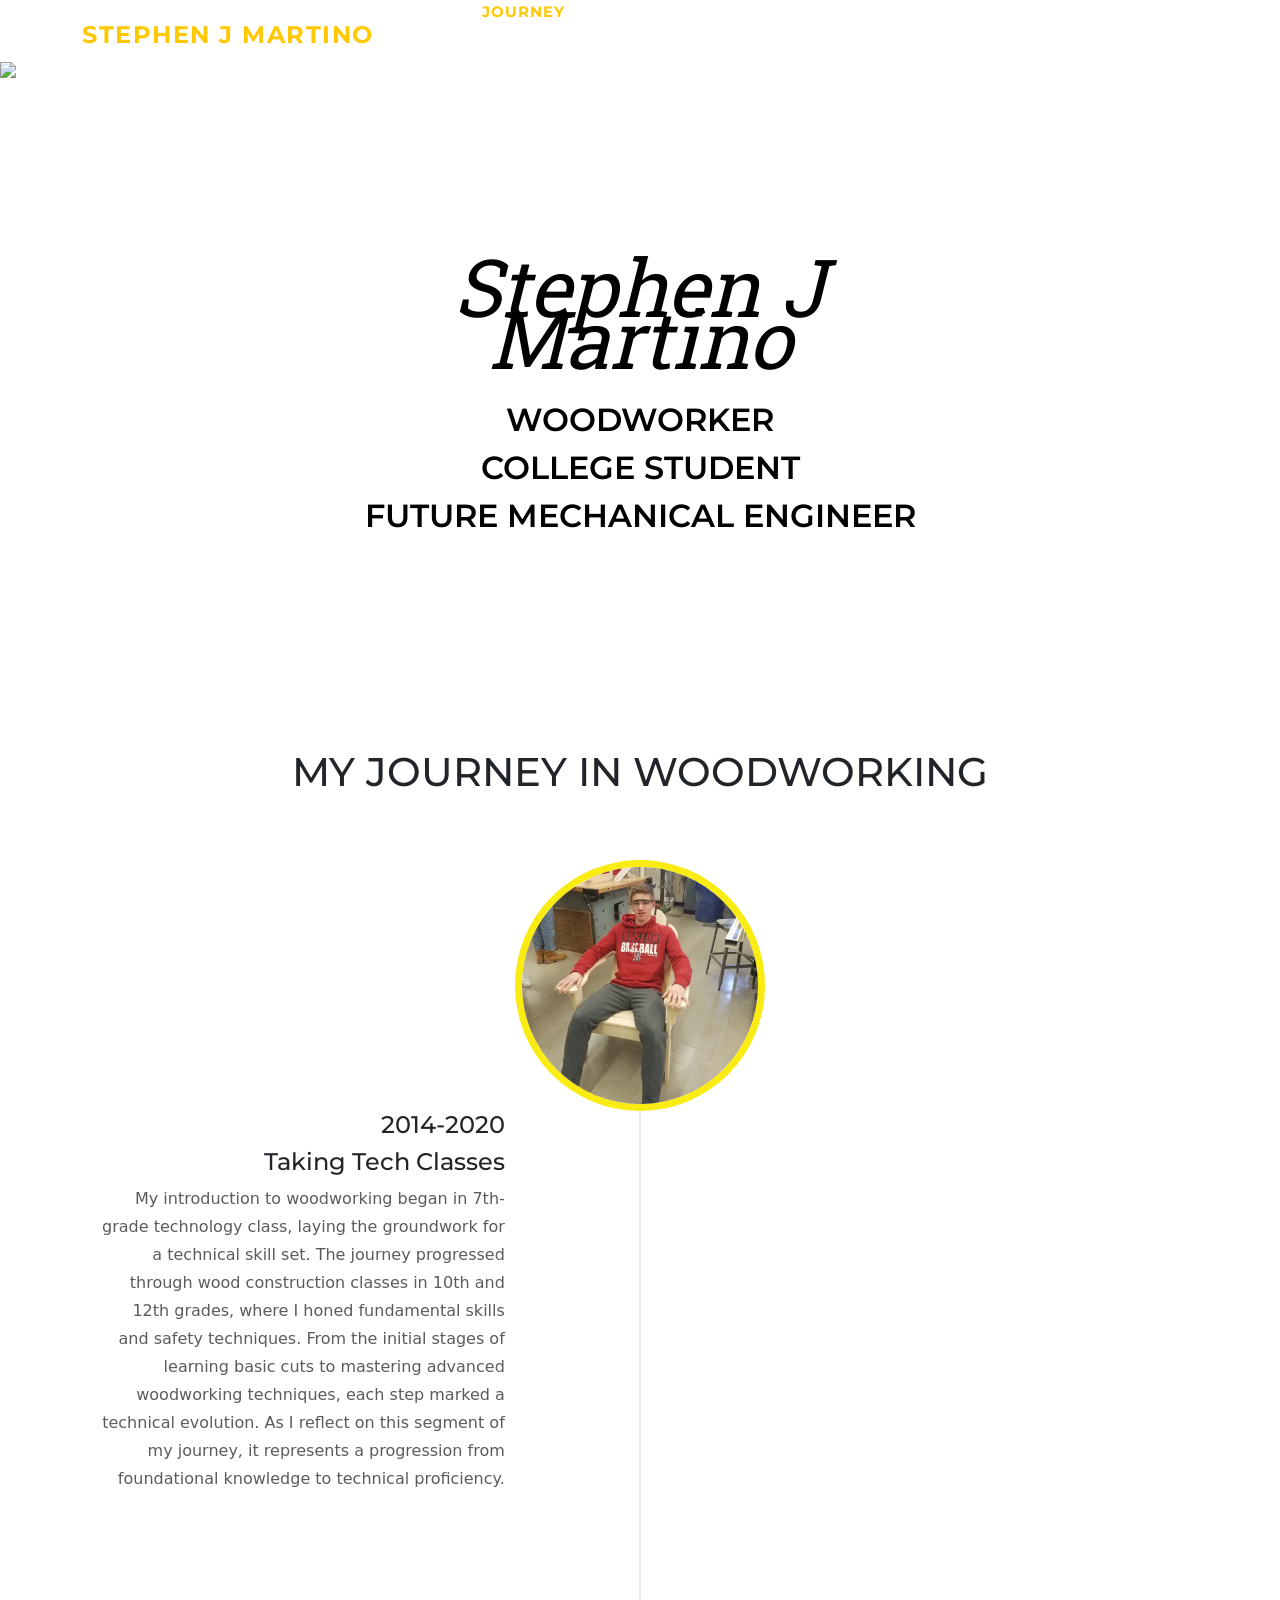
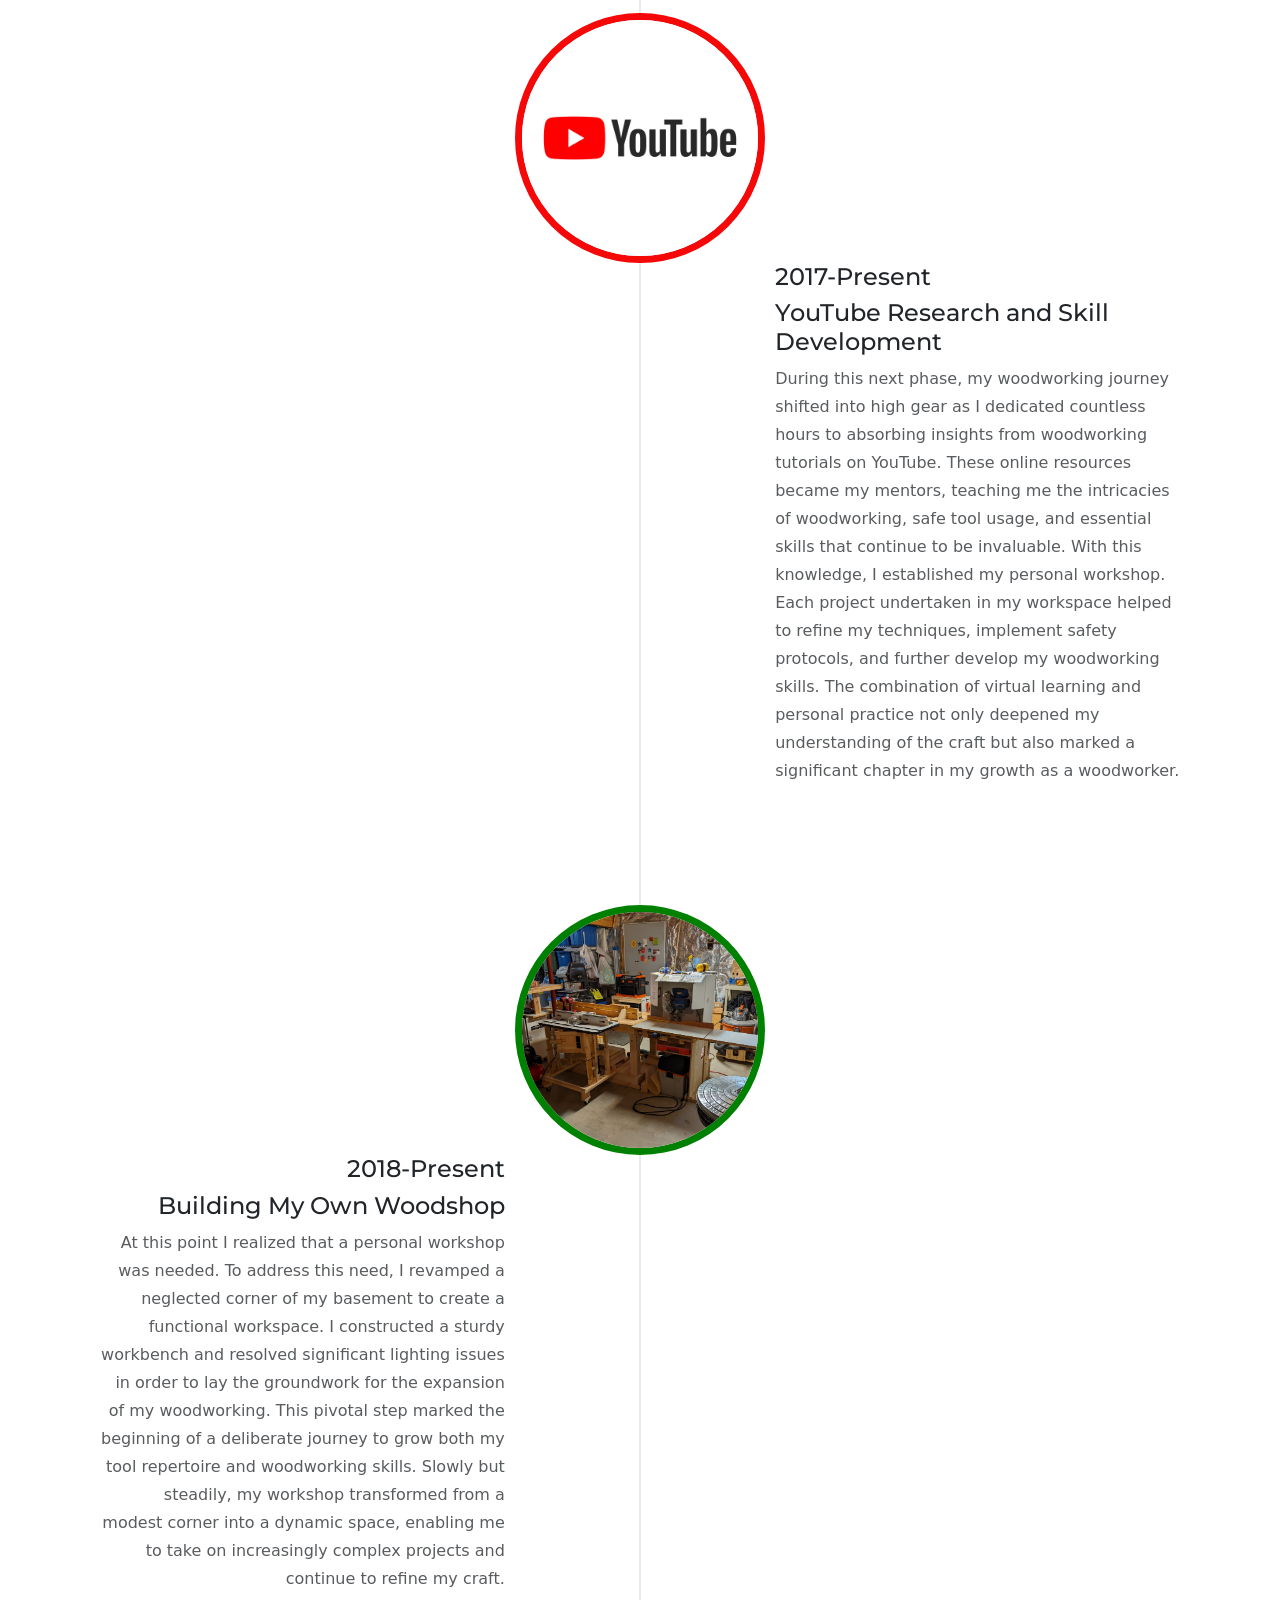
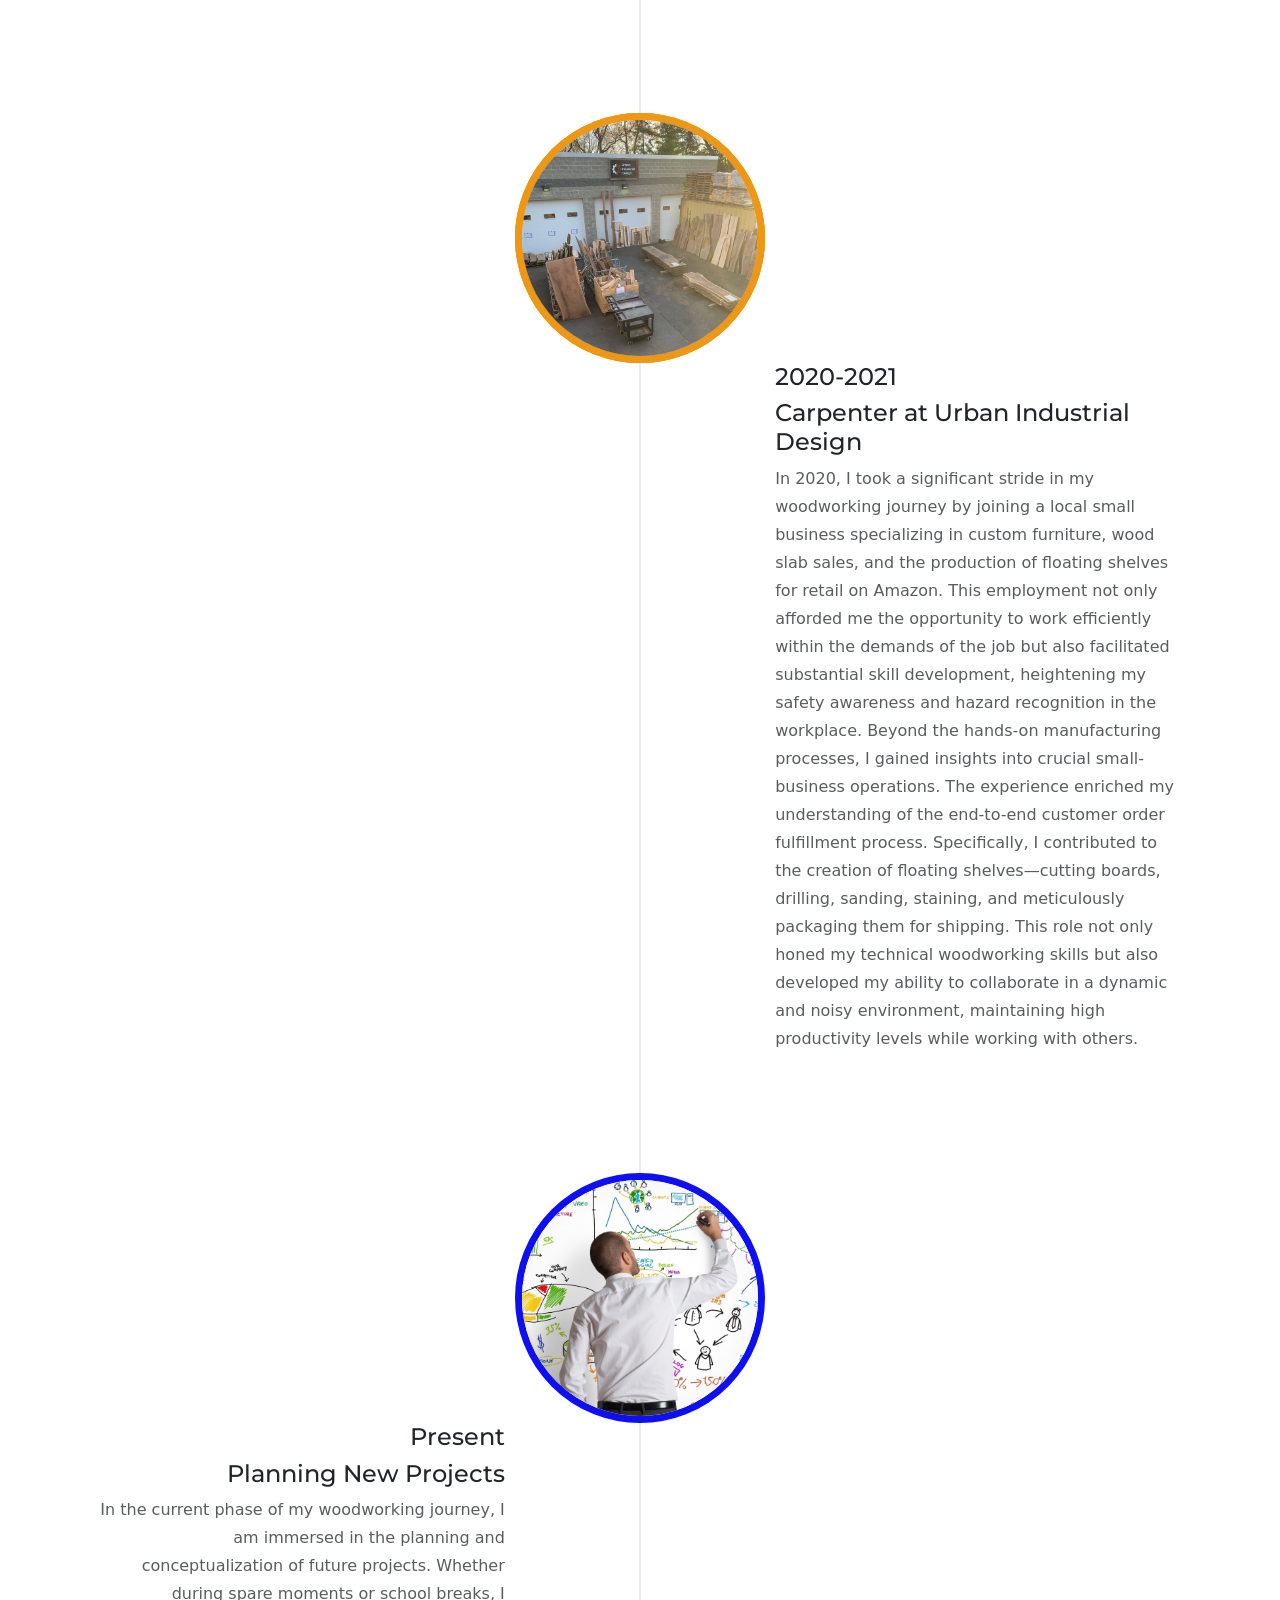
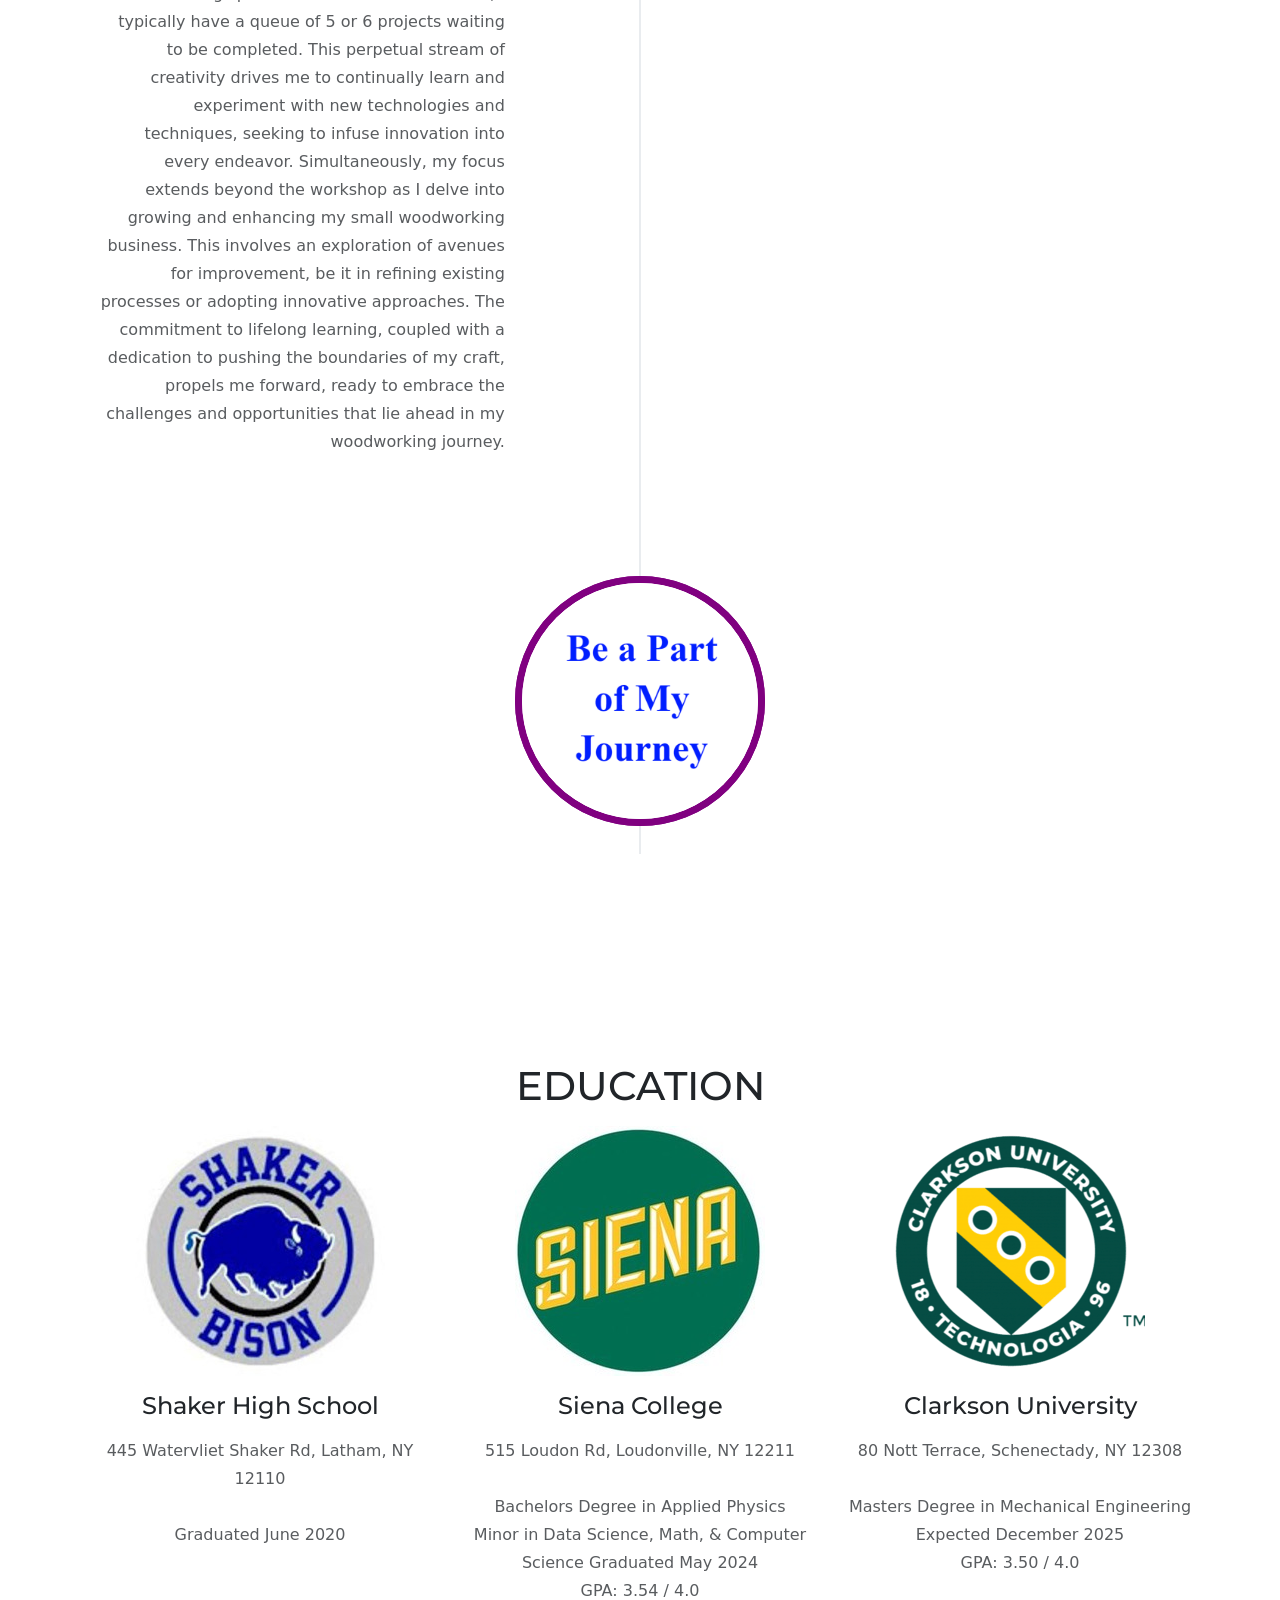
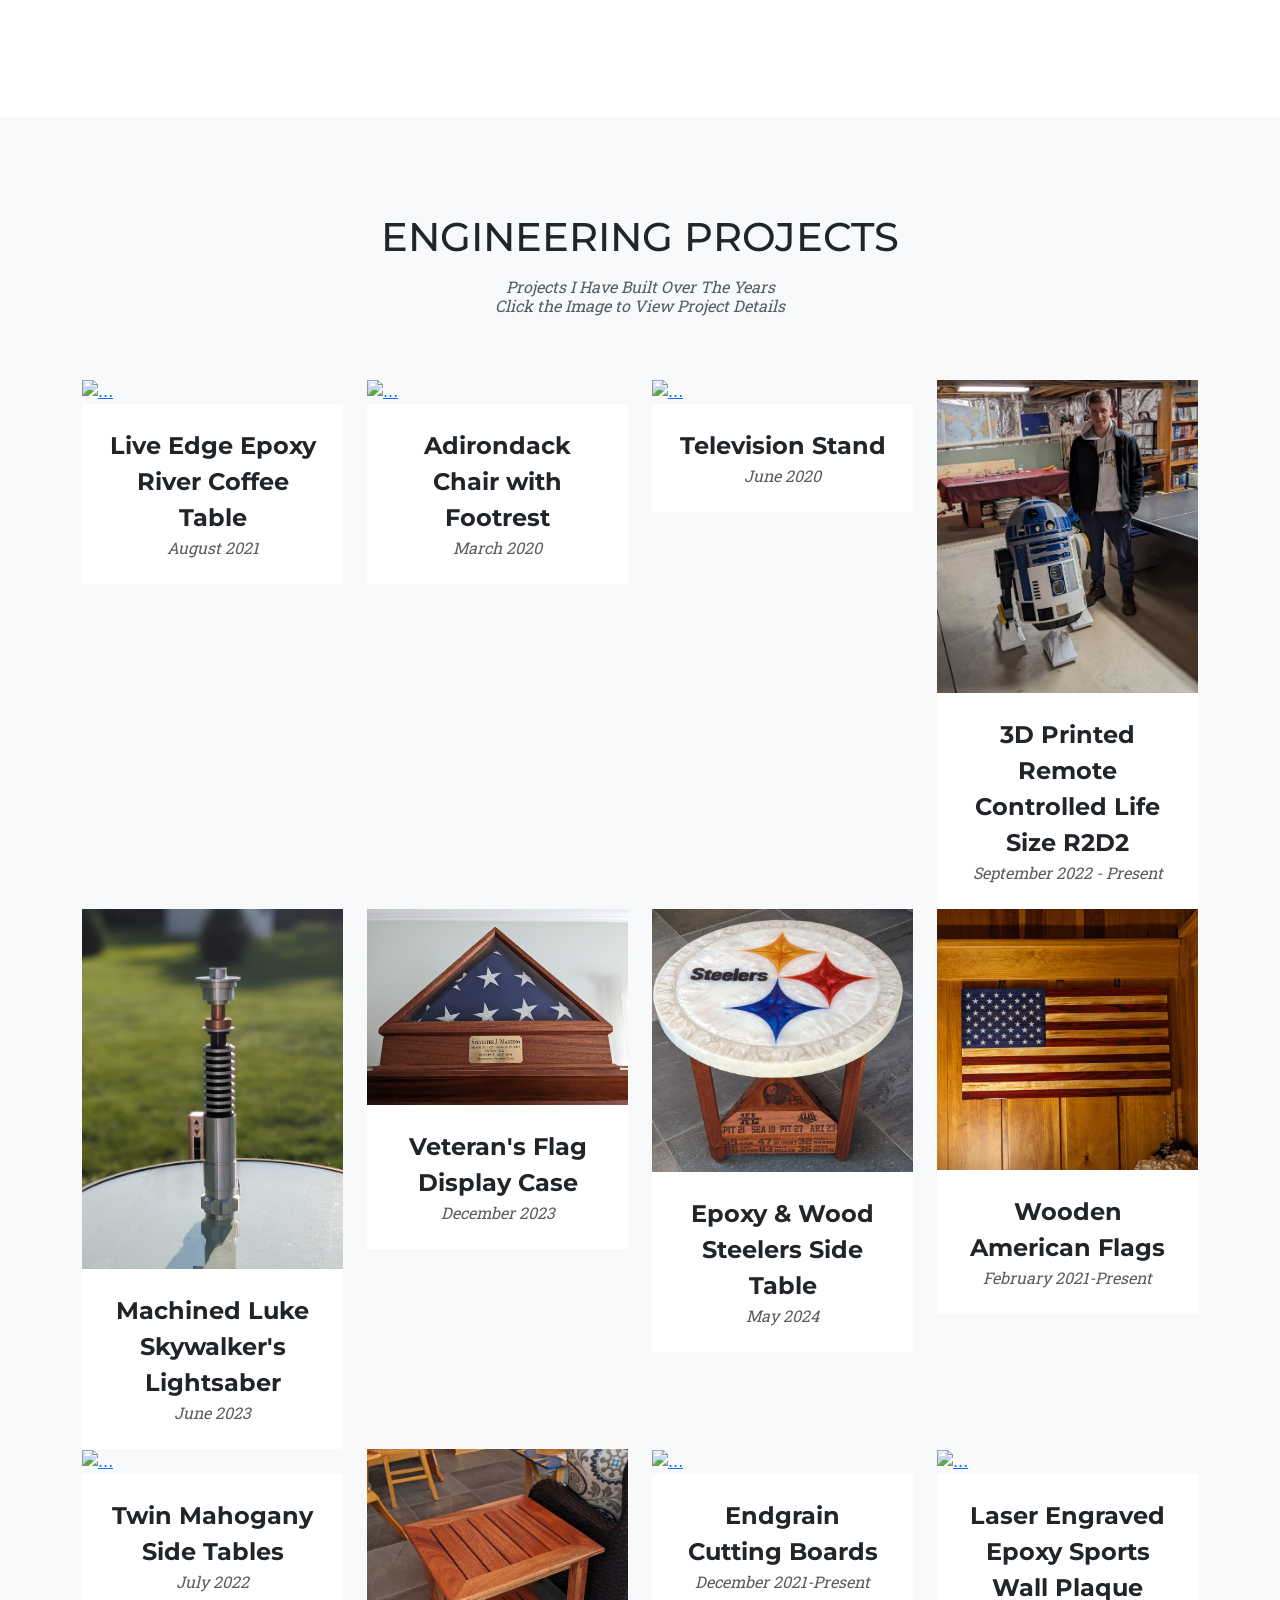
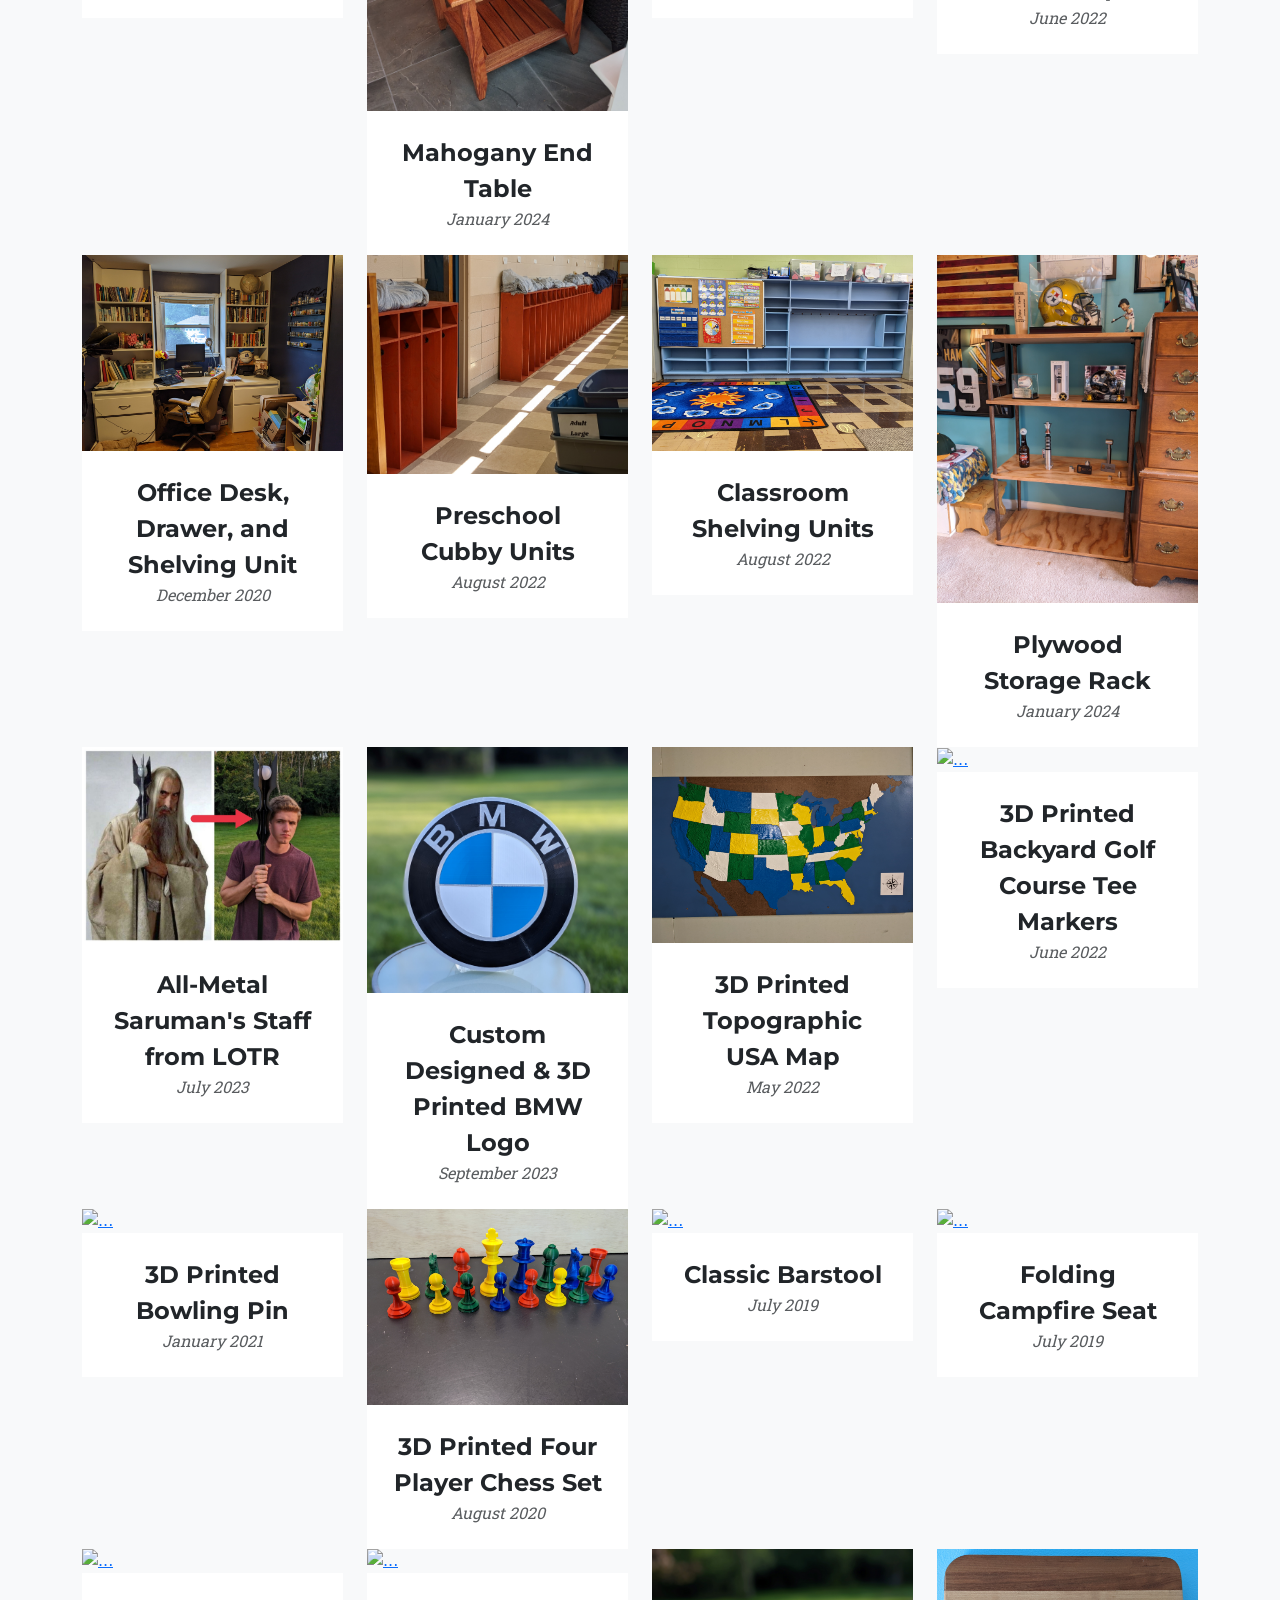
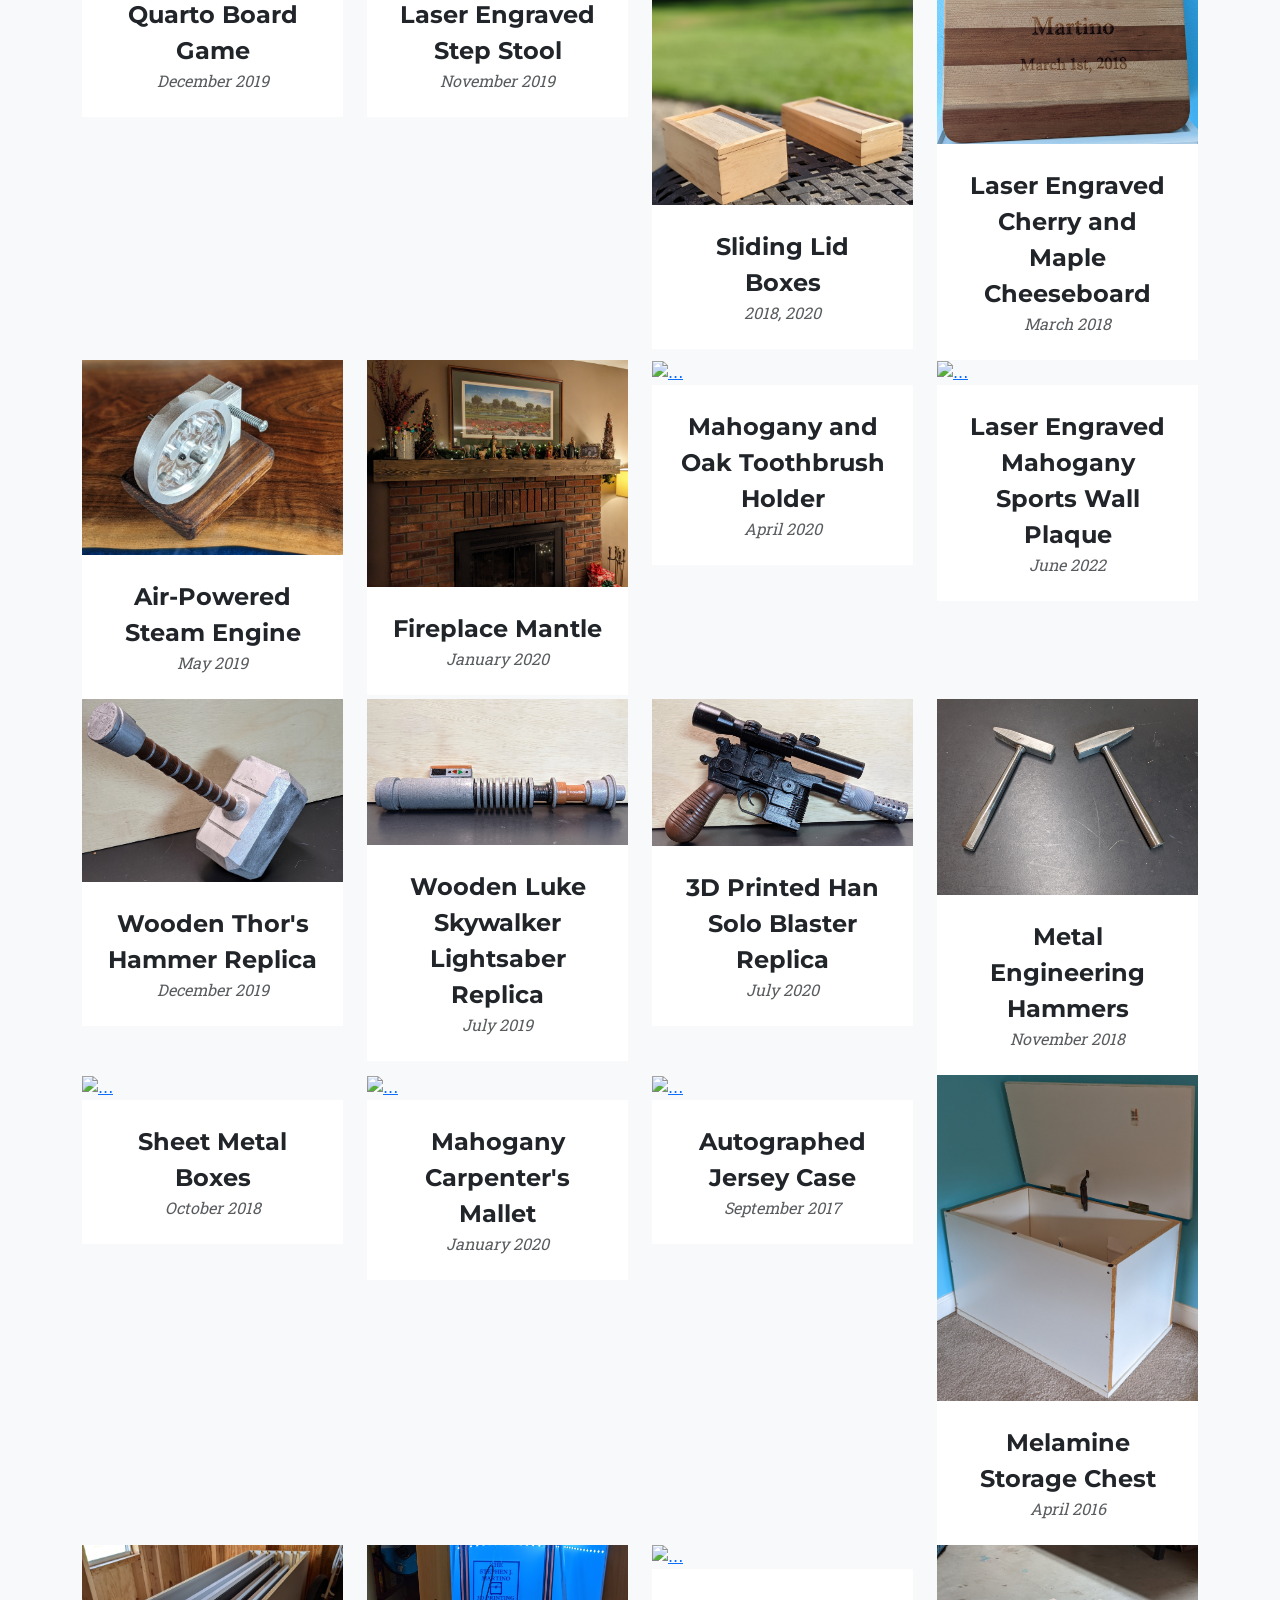
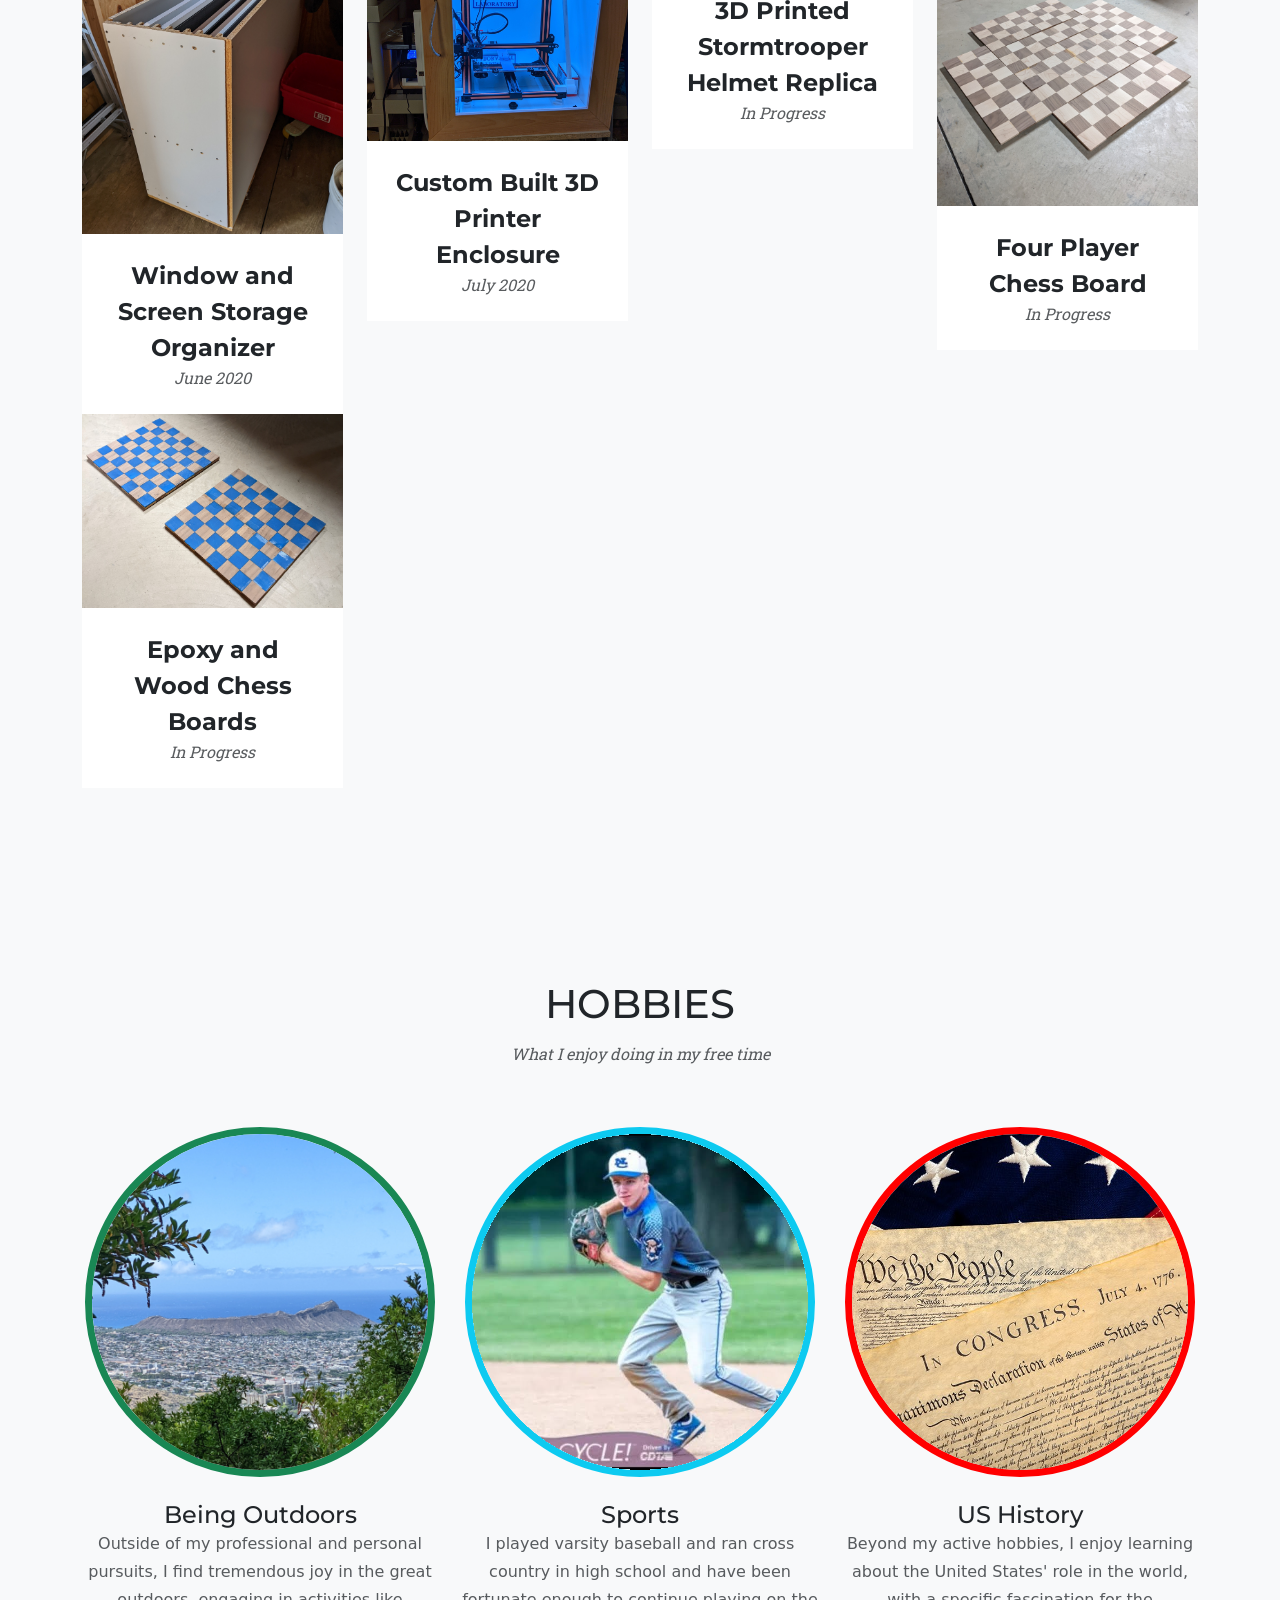
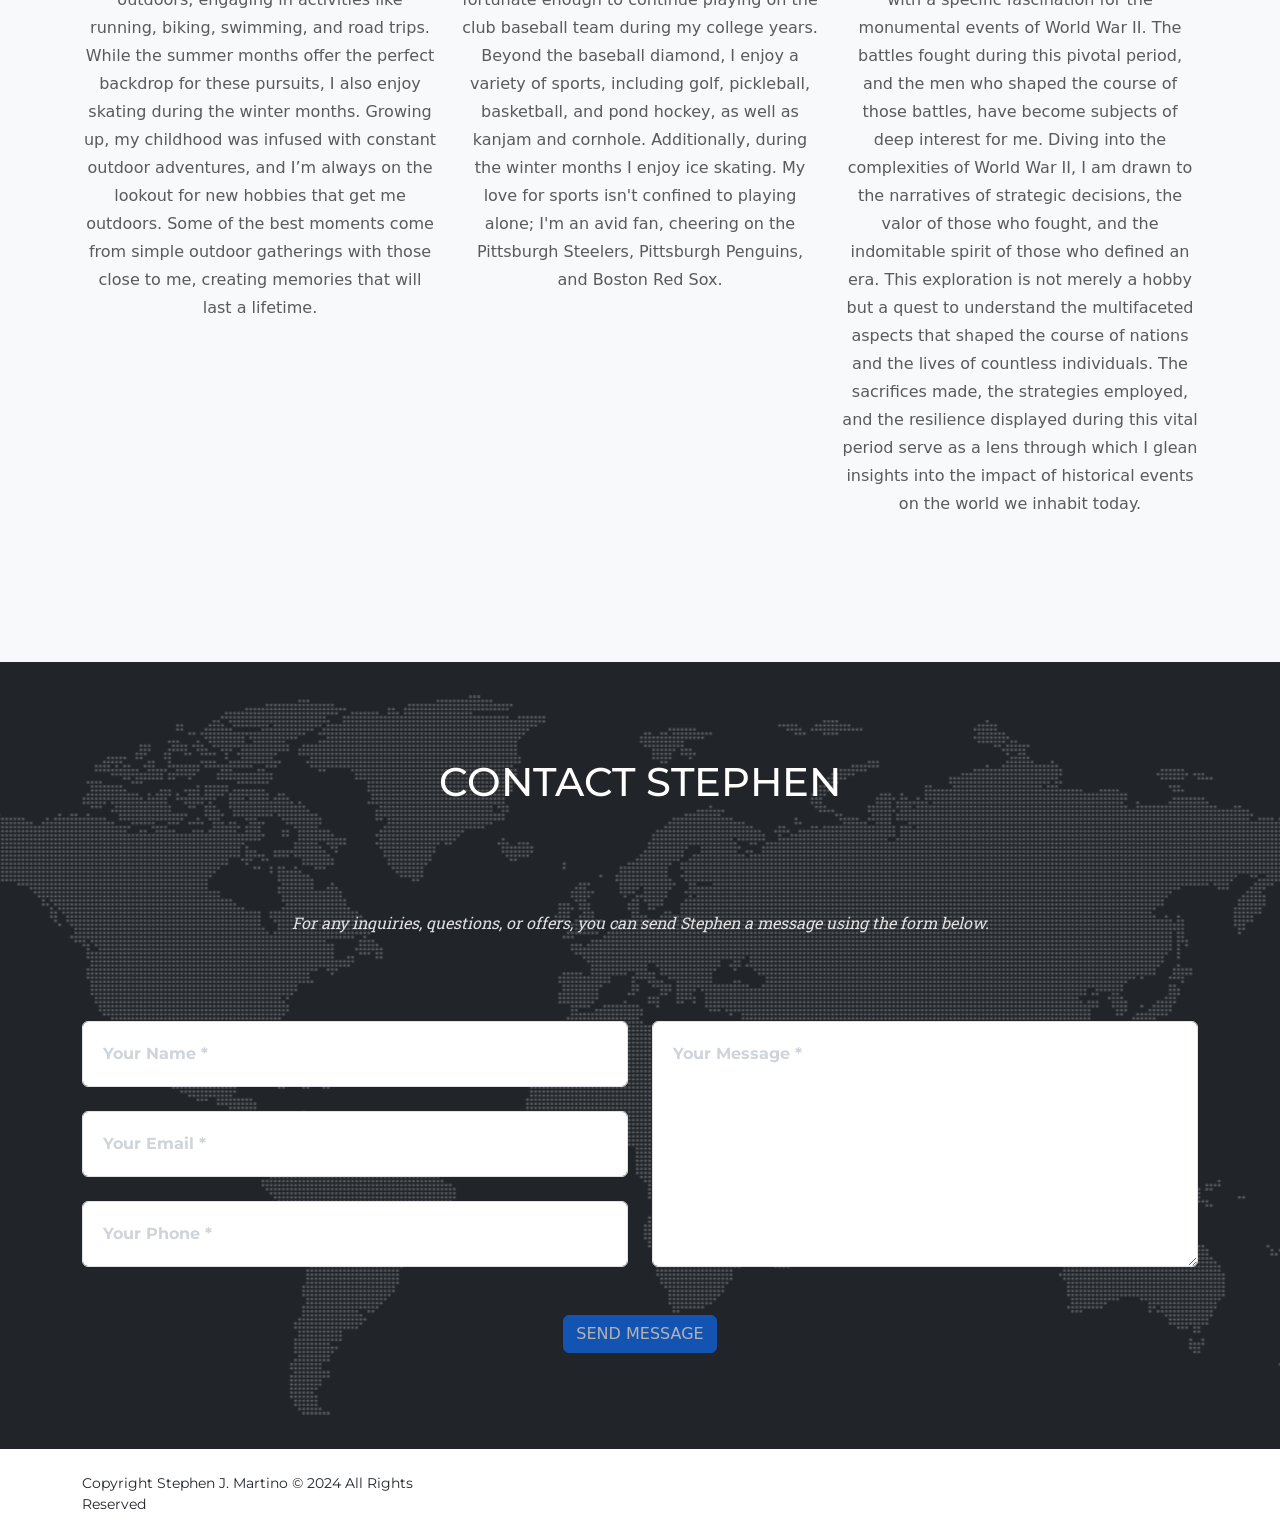
==== commit db9cf3fb: "Continuing to adjust projects to gallery system" ====
--- a/index.html
+++ b/index.html
@@ -804,34 +804,34 @@
                         </div>
                     </div>
 <!--################################################################################################################################################################################################################################################################################################################################################################################################################################################################################################################-->        
-                    <div class="col-lg-3 col-sm-6 mb-0 mb-sm-0">
+                    <div class="col-lg-3 col-sm-6 mb-0 mb-lg-0">
                         <!-- Portfolio item 33-->
                         <div class="portfolio-item">
                             <a class="portfolio-link" data-bs-toggle="modal" href="#portfolioModal33">
                                 <div class="portfolio-hover">
                                     <div class="portfolio-hover-content"><i class="fas fa-plus fa-3x"></i></div>
                                 </div>
-                                <img class="img-fluid" src="assets/img/portfolio/Wedding 1.jpg" alt="..." />
+                                <img class="img-fluid" src="assets/img/portfolio/Thor 1.jpg" alt="..." />
                             </a>
                             <div class="portfolio-caption">
-                                <div class="portfolio-caption-heading">Customizable Laser Engraved Plaque</div>
-                                <div class="portfolio-caption-subheading text-muted">August 2022</div>
-                            </div>
-                        </div>
-                    </div>
-<!--################################################################################################################################################################################################################################################################################################################################################################################################################################################################################################################-->        
-                    <div class="col-lg-3 col-sm-6 mb-0 mb-lg-0">
+                                <div class="portfolio-caption-heading">Wooden Thor's Hammer Replica</div>
+                                <div class="portfolio-caption-subheading text-muted">December 2019</div>
+                            </div>
+                        </div>
+                    </div>
+<!--################################################################################################################################################################################################################################################################################################################################################################################################################################################################################################################-->        
+                    <div class="col-lg-3 col-sm-6 mb-0 mb-sm-0">
                         <!-- Portfolio item 34-->
                         <div class="portfolio-item">
                             <a class="portfolio-link" data-bs-toggle="modal" href="#portfolioModal34">
                                 <div class="portfolio-hover">
                                     <div class="portfolio-hover-content"><i class="fas fa-plus fa-3x"></i></div>
                                 </div>
-                                <img class="img-fluid" src="assets/img/portfolio/Thor 1.jpg" alt="..." />
+                                <img class="img-fluid" src="assets/img/portfolio/Luke 1.jpg" alt="..." />
                             </a>
                             <div class="portfolio-caption">
-                                <div class="portfolio-caption-heading">Wooden Thor's Hammer Replica</div>
-                                <div class="portfolio-caption-subheading text-muted">December 2019</div>
+                                <div class="portfolio-caption-heading">Wooden Luke Skywalker Lightsaber Replica</div>
+                                <div class="portfolio-caption-subheading text-muted">July 2019</div>
                             </div>
                         </div>
                     </div>
@@ -843,11 +843,11 @@
                                 <div class="portfolio-hover">
                                     <div class="portfolio-hover-content"><i class="fas fa-plus fa-3x"></i></div>
                                 </div>
-                                <img class="img-fluid" src="assets/img/portfolio/Luke 1.jpg" alt="..." />
+                                <img class="img-fluid" src="assets/img/portfolio/Han 1.jpg" alt="..." />
                             </a>
                             <div class="portfolio-caption">
-                                <div class="portfolio-caption-heading">Wooden Luke Skywalker Lightsaber Replica</div>
-                                <div class="portfolio-caption-subheading text-muted">July 2019</div>
+                                <div class="portfolio-caption-heading">3D Printed Han Solo Blaster Replica</div>
+                                <div class="portfolio-caption-subheading text-muted">July 2020</div>
                             </div>
                         </div>
                     </div>
@@ -859,11 +859,11 @@
                                 <div class="portfolio-hover">
                                     <div class="portfolio-hover-content"><i class="fas fa-plus fa-3x"></i></div>
                                 </div>
-                                <img class="img-fluid" src="assets/img/portfolio/Han 1.jpg" alt="..." />
+                                <img class="img-fluid" src="assets/img/portfolio/Metal Hammers 1.jpg" alt="..." />
                             </a>
                             <div class="portfolio-caption">
-                                <div class="portfolio-caption-heading">3D Printed Han Solo Blaster Replica</div>
-                                <div class="portfolio-caption-subheading text-muted">July 2020</div>
+                                <div class="portfolio-caption-heading">Metal Engineering Hammers</div>
+                                <div class="portfolio-caption-subheading text-muted">November 2018</div>
                             </div>
                         </div>
                     </div>
@@ -875,11 +875,11 @@
                                 <div class="portfolio-hover">
                                     <div class="portfolio-hover-content"><i class="fas fa-plus fa-3x"></i></div>
                                 </div>
-                                <img class="img-fluid" src="assets/img/portfolio/Metal Hammers 1.jpg" alt="..." />
+                                <img class="img-fluid" src="assets/img/portfolio/Sheet Metal 1.jpg" alt="..." />
                             </a>
                             <div class="portfolio-caption">
-                                <div class="portfolio-caption-heading">Metal Engineering Hammers</div>
-                                <div class="portfolio-caption-subheading text-muted">November 2018</div>
+                                <div class="portfolio-caption-heading">Sheet Metal Boxes</div>
+                                <div class="portfolio-caption-subheading text-muted">October 2018</div>
                             </div>
                         </div>
                     </div>
@@ -891,11 +891,11 @@
                                 <div class="portfolio-hover">
                                     <div class="portfolio-hover-content"><i class="fas fa-plus fa-3x"></i></div>
                                 </div>
-                                <img class="img-fluid" src="assets/img/portfolio/Sheet Metal 1.jpg" alt="..." />
+                                <img class="img-fluid" src="assets/img/portfolio/Mallet 1.jpg" alt="..." />
                             </a>
                             <div class="portfolio-caption">
-                                <div class="portfolio-caption-heading">Sheet Metal Boxes</div>
-                                <div class="portfolio-caption-subheading text-muted">October 2018</div>
+                                <div class="portfolio-caption-heading">Mahogany Carpenter's Mallet</div>
+                                <div class="portfolio-caption-subheading text-muted">January 2020</div>
                             </div>
                         </div>
                     </div>
@@ -907,11 +907,11 @@
                                 <div class="portfolio-hover">
                                     <div class="portfolio-hover-content"><i class="fas fa-plus fa-3x"></i></div>
                                 </div>
-                                <img class="img-fluid" src="assets/img/portfolio/Mallet 1.jpg" alt="..." />
+                                <img class="img-fluid" src="assets/img/portfolio/Jersey 1.jpg" alt="..." />
                             </a>
                             <div class="portfolio-caption">
-                                <div class="portfolio-caption-heading">Mahogany Carpenter's Mallet</div>
-                                <div class="portfolio-caption-subheading text-muted">January 2020</div>
+                                <div class="portfolio-caption-heading">Autographed Jersey Case</div>
+                                <div class="portfolio-caption-subheading text-muted">September 2017</div>
                             </div>
                         </div>
                     </div>
@@ -923,11 +923,11 @@
                                 <div class="portfolio-hover">
                                     <div class="portfolio-hover-content"><i class="fas fa-plus fa-3x"></i></div>
                                 </div>
-                                <img class="img-fluid" src="assets/img/portfolio/Jersey 1.jpg" alt="..." />
+                                <img class="img-fluid" src="assets/img/portfolio/Chest 1.jpg" alt="..." />
                             </a>
                             <div class="portfolio-caption">
-                                <div class="portfolio-caption-heading">Autographed Jersey Case</div>
-                                <div class="portfolio-caption-subheading text-muted">September 2017</div>
+                                <div class="portfolio-caption-heading">Melamine Storage Chest</div>
+                                <div class="portfolio-caption-subheading text-muted">April 2016</div>
                             </div>
                         </div>
                     </div>
@@ -939,11 +939,11 @@
                                 <div class="portfolio-hover">
                                     <div class="portfolio-hover-content"><i class="fas fa-plus fa-3x"></i></div>
                                 </div>
-                                <img class="img-fluid" src="assets/img/portfolio/Scrapwood 1.jpg" alt="..." />
+                                <img class="img-fluid" src="assets/img/portfolio/SIP 1.jpg" alt="..." />
                             </a>
                             <div class="portfolio-caption">
-                                <div class="portfolio-caption-heading">Walnut and Maple Scrapwood Endgrain Cheeseboard</div>
-                                <div class="portfolio-caption-subheading text-muted">July 2021</div>
+                                <div class="portfolio-caption-heading">Window and Screen Storage Organizer</div>
+                                <div class="portfolio-caption-subheading text-muted">June 2020</div>
                             </div>
                         </div>
                     </div>
@@ -955,11 +955,11 @@
                                 <div class="portfolio-hover">
                                     <div class="portfolio-hover-content"><i class="fas fa-plus fa-3x"></i></div>
                                 </div>
-                                <img class="img-fluid" src="assets/img/portfolio/Chest 1.jpg" alt="..." />
+                                <img class="img-fluid" src="assets/img/portfolio/Enclosure 1.jpg" alt="..." />
                             </a>
                             <div class="portfolio-caption">
-                                <div class="portfolio-caption-heading">Melamine Storage Chest</div>
-                                <div class="portfolio-caption-subheading text-muted">April 2016</div>
+                                <div class="portfolio-caption-heading">Custom Built 3D Printer Enclosure</div>
+                                <div class="portfolio-caption-subheading text-muted">July 2020</div>
                             </div>
                         </div>
                     </div>
@@ -971,11 +971,11 @@
                                 <div class="portfolio-hover">
                                     <div class="portfolio-hover-content"><i class="fas fa-plus fa-3x"></i></div>
                                 </div>
-                                <img class="img-fluid" src="assets/img/portfolio/SIP 1.jpg" alt="..." />
+                                <img class="img-fluid" src="assets/img/portfolio/Stormtrooper 1.jpg" alt="..." />
                             </a>
                             <div class="portfolio-caption">
-                                <div class="portfolio-caption-heading">Window and Screen Storage Organizer</div>
-                                <div class="portfolio-caption-subheading text-muted">June 2020</div>
+                                <div class="portfolio-caption-heading">3D Printed Stormtrooper Helmet Replica</div>
+                                <div class="portfolio-caption-subheading text-muted">In Progress</div>
                             </div>
                         </div>
                     </div>
@@ -987,38 +987,6 @@
                                 <div class="portfolio-hover">
                                     <div class="portfolio-hover-content"><i class="fas fa-plus fa-3x"></i></div>
                                 </div>
-                                <img class="img-fluid" src="assets/img/portfolio/Enclosure 1.jpg" alt="..." />
-                            </a>
-                            <div class="portfolio-caption">
-                                <div class="portfolio-caption-heading">Custom Built 3D Printer Enclosure</div>
-                                <div class="portfolio-caption-subheading text-muted">July 2020</div>
-                            </div>
-                        </div>
-                    </div>
-<!--################################################################################################################################################################################################################################################################################################################################################################################################################################################################################################################-->        
-                    <div class="col-lg-3 col-sm-6 mb-0 mb-sm-0">
-                        <!-- Portfolio item 45-->
-                        <div class="portfolio-item">
-                            <a class="portfolio-link" data-bs-toggle="modal" href="#portfolioModal45">
-                                <div class="portfolio-hover">
-                                    <div class="portfolio-hover-content"><i class="fas fa-plus fa-3x"></i></div>
-                                </div>
-                                <img class="img-fluid" src="assets/img/portfolio/Stormtrooper 1.jpg" alt="..." />
-                            </a>
-                            <div class="portfolio-caption">
-                                <div class="portfolio-caption-heading">3D Printed Stormtrooper Helmet Replica</div>
-                                <div class="portfolio-caption-subheading text-muted">In Progress</div>
-                            </div>
-                        </div>
-                    </div>
-<!--################################################################################################################################################################################################################################################################################################################################################################################################################################################################################################################-->        
-                    <div class="col-lg-3 col-sm-6 mb-0 mb-sm-0">
-                        <!-- Portfolio item 46-->
-                        <div class="portfolio-item">
-                            <a class="portfolio-link" data-bs-toggle="modal" href="#portfolioModal46">
-                                <div class="portfolio-hover">
-                                    <div class="portfolio-hover-content"><i class="fas fa-plus fa-3x"></i></div>
-                                </div>
                                 <img class="img-fluid" src="assets/img/portfolio/Chess Board 1.jpg" alt="..." />
                             </a>
                             <div class="portfolio-caption">
@@ -1029,9 +997,9 @@
                     </div>
 <!--################################################################################################################################################################################################################################################################################################################################################################################################################################################################################################################-->        
                     <div class="col-lg-3 col-sm-6 mb-0 mb-sm-0">
-                        <!-- Portfolio item 47-->
+                        <!-- Portfolio item 45-->
                         <div class="portfolio-item">
-                            <a class="portfolio-link" data-bs-toggle="modal" href="#portfolioModal47">
+                            <a class="portfolio-link" data-bs-toggle="modal" href="#portfolioModal45">
                                 <div class="portfolio-hover">
                                     <div class="portfolio-hover-content"><i class="fas fa-plus fa-3x"></i></div>
                                 </div>
@@ -2657,14 +2625,14 @@
                                 </div>
                                 <div class="col-md-3 mb-4">
                                     <figure>
-                                        <img src="assets/img/portfolio/A/EndgrainCuttingBoards/Endgrain1.jpg" class="img-fluid" alt="Endgrain Cutting Boards">
-                                        <p class="captionModal">Caption</p>
-                                    </figure>
-                                </div>
-                                <div class="col-md-3 mb-4">
-                                    <figure>
-                                        <img src="assets/img/portfolio/A/EndgrainCuttingBoards/Endgrain2.jpg" class="img-fluid" alt="Endgrain Cutting Boards">
-                                        <p class="captionModal">Caption</p>
+                                        <img src="assets/img/portfolio/A/EndgrainCuttingBoards/Scrapwood1.jpg" class="img-fluid" alt="Endgrain Cutting Boards">
+                                        <p class="captionModal">Walnut and Maple Scrapwood Endgrain Cheeseboard</p>
+                                    </figure>
+                                </div>
+                                <div class="col-md-3 mb-4">
+                                    <figure>
+                                        <img src="assets/img/portfolio/A/EndgrainCuttingBoards/Scrapwood2.jpg" class="img-fluid" alt="Endgrain Cutting Boards">
+                                        <p class="captionModal">July 2021</p>
                                     </figure>
                                 </div>
                                 <div class="col-md-3 mb-4">
@@ -3395,1040 +3363,1356 @@
     </div>
 </div>
 <!--################################################################################################################################################################################################################################################################################################################################################################################################################################################################################################################-->
-        <!-- Portfolio item 21 modal popup-->
-        <div class="portfolio-modal modal fade" id="portfolioModal21" tabindex="-1" role="dialog" aria-hidden="true">
-            <div class="modal-dialog">
-                <div class="modal-content">
-                    <div class="close-modal" data-bs-dismiss="modal"><img src="assets/img/Close.png" alt="Close modal" /></div>
-                    <div class="container">
-                        <div class="row justify-content-center">
-                            <div class="col-lg-6">
-                                <div class="modal-body">
-                                    <!-- Project details-->
-                                    <h2 class="text-uppercase">3D Printed Bowling Pin</h2>
-                                    <p class="item-intro text-muted">January 2021</p>
-                                    <img class="img-fluid d-block mx-auto" src="assets/img/portfolio/Bowling 2.jpg" alt="..." />
-
-                                    <p><pre></pre>Description
-                                    </p>
-                                    <ul class="list-inline">
-                                        <li>
-                                            <strong>Client:</strong>
-                                            Personal Project
-                                        </li>
-                                        <li>
-                                            <strong>Category:</strong>
-                                            Decor
-                                        </li>
-                                    </ul>
-                                    <button class="btn btn-primary btn-xl text-uppercase" data-bs-dismiss="modal" type="button">
-                                        <i class="fas fa-times me-1"></i>
-                                        Close Project
-                                    </button>
-                                </div>
-                            </div>
+<!-- Portfolio item 21 modal popup-->
+<div class="portfolio-modal modal fade" id="portfolioModal21" tabindex="-1" role="dialog" aria-hidden="true">
+    <div class="modal-dialog">
+        <div class="modal-content">
+            <div class="close-modal" data-bs-dismiss="modal"><img src="assets/img/Close.png" alt="Close modal" /></div>
+            <div class="container">
+                <div class="row justify-content-center">
+                    <div class="col-lg-12">
+                        <div class="modal-body">
+                            <!-- Project details-->
+                            <h2 class="text-uppercase">3D Printed Bowling Pin</h2>
+                            <p class="item-intro text-muted">January 2021</p>
+                            <p><br>Description
+                            </p>
+                            <!-- Gallery -->
+                            <div class="row" id="gallery">
+                                <!-- Gallery images with captions -->
+                                <div class="col-md-4 mb-4">
+                                    <figure>
+                                        <img src="assets/img/portfolio/A/BowlingPin/Bowling1.jpg" class="img-fluid" alt="Bowling">
+                                        <p class="captionModal">Caption</p>
+                                    </figure>
+                                </div>
+                                <div class="col-md-4 mb-4">
+                                    <figure>
+                                        <img src="assets/img/portfolio/A/BowlingPin/Bowling2.jpg" class="img-fluid" alt="Bowling">
+                                        <p class="captionModal">Caption</p>
+                                    </figure>
+                                </div>
+                                <div class="col-md-4 mb-4">
+                                    <figure>
+                                        <img src="assets/img/portfolio/A/BowlingPin/Bowling1.jpg" class="img-fluid" alt="Bowling">
+                                        <p class="captionModal">Caption</p>
+                                    </figure>
+                                </div>
+                                <div class="col-md-4 mb-4">
+                                    <figure>
+                                        <img src="assets/img/portfolio/A/BowlingPin/Bowling2.jpg" class="img-fluid" alt="Bowling">
+                                        <p class="captionModal">Caption</p>
+                                    </figure>
+                                </div>
+                                <div class="col-md-4 mb-4">
+                                    <figure>
+                                        <img src="assets/img/portfolio/A/BowlingPin/Bowling1.jpg" class="img-fluid" alt="Bowling">
+                                        <p class="captionModal">Caption</p>
+                                    </figure>
+                                </div>
+                                <div class="col-md-4 mb-4">
+                                    <figure>
+                                        <img src="assets/img/portfolio/A/BowlingPin/Bowling2.jpg" class="img-fluid" alt="Bowling">
+                                        <p class="captionModal">Caption</p>
+                                    </figure>
+                                </div>
+                            </div>
+                            <ul class="list-inline">
+                                <li>
+                                    <strong>Client:</strong>
+                                    Personal Project
+                                </li>
+                                <li>
+                                    <strong>Category:</strong>
+                                    Decor
+                                </li>
+                            </ul>
+                            <button class="btn btn-primary btn-xl text-uppercase" data-bs-dismiss="modal" type="button">
+                                <i class="fas fa-times me-1"></i>
+                                Close Project
+                            </button>
                         </div>
                     </div>
                 </div>
             </div>
         </div>
+    </div>
+</div>
 <!--################################################################################################################################################################################################################################################################################################################################################################################################################################################################################################################-->
-        <!-- Portfolio item 22 modal popup-->
-        <div class="portfolio-modal modal fade" id="portfolioModal22" tabindex="-1" role="dialog" aria-hidden="true">
-            <div class="modal-dialog">
-                <div class="modal-content">
-                    <div class="close-modal" data-bs-dismiss="modal"><img src="assets/img/Close.png" alt="Close modal" /></div>
-                    <div class="container">
-                        <div class="row justify-content-center">
-                            <div class="col-lg-6">
-                                <div class="modal-body">
-                                    <!-- Project details-->
-                                    <h2 class="text-uppercase">3D Printed Four Player Chess Set</h2>
-                                    <p class="item-intro text-muted">August 2020</p>
-                                    <img class="img-fluid d-block mx-auto" src="assets/img/portfolio/Chess Pieces 2.jpg" alt="..." />
-
-                                    <p><pre></pre>Description
-                                    </p>
-                                    <ul class="list-inline">
-                                        <li>
-                                            <strong>Client:</strong>
-                                            Personal Project
-                                        </li>
-                                        <li>
-                                            <strong>Category:</strong>
-                                            Custom Made, Game
-                                        </li>
-                                    </ul>
-                                    <button class="btn btn-primary btn-xl text-uppercase" data-bs-dismiss="modal" type="button">
-                                        <i class="fas fa-times me-1"></i>
-                                        Close Project
-                                    </button>
-                                </div>
-                            </div>
+<!-- Portfolio item 22 modal popup-->
+<div class="portfolio-modal modal fade" id="portfolioModal22" tabindex="-1" role="dialog" aria-hidden="true">
+    <div class="modal-dialog">
+        <div class="modal-content">
+            <div class="close-modal" data-bs-dismiss="modal"><img src="assets/img/Close.png" alt="Close modal" /></div>
+            <div class="container">
+                <div class="row justify-content-center">
+                    <div class="col-lg-12">
+                        <div class="modal-body">
+                            <!-- Project details-->
+                            <h2 class="text-uppercase">3D Printed Four Player Chess Set</h2>
+                            <p class="item-intro text-muted">August 2020</p>
+                            <p><br>Description
+                            </p>
+                            <!-- Gallery -->
+                            <div class="row" id="gallery">
+                                <!-- Gallery images with captions -->
+                                <div class="col-md-3 mb-4">
+                                    <figure>
+                                        <img src="assets/img/portfolio/A/ChessSet/ChessSet1.jpg" class="img-fluid" alt="Chess Set">
+                                        <p class="captionModal">Caption</p>
+                                    </figure>
+                                </div>
+                                <div class="col-md-3 mb-4">
+                                    <figure>
+                                        <img src="assets/img/portfolio/A/ChessSet/ChessSet2.jpg" class="img-fluid" alt="Chess Set">
+                                        <p class="captionModal">Caption</p>
+                                    </figure>
+                                </div>
+                                <div class="col-md-3 mb-4">
+                                    <figure>
+                                        <img src="assets/img/portfolio/A/ChessSet/ChessSet1.jpg" class="img-fluid" alt="Chess Set">
+                                        <p class="captionModal">Caption</p>
+                                    </figure>
+                                </div>
+                                <div class="col-md-3 mb-4">
+                                    <figure>
+                                        <img src="assets/img/portfolio/A/ChessSet/ChessSet2.jpg" class="img-fluid" alt="Chess Set">
+                                        <p class="captionModal">Caption</p>
+                                    </figure>
+                                </div>
+                                <div class="col-md-3 mb-4">
+                                    <figure>
+                                        <img src="assets/img/portfolio/A/ChessSet/ChessSet1.jpg" class="img-fluid" alt="Chess Set">
+                                        <p class="captionModal">Caption</p>
+                                    </figure>
+                                </div>
+                                <div class="col-md-3 mb-4">
+                                    <figure>
+                                        <img src="assets/img/portfolio/A/ChessSet/ChessSet2.jpg" class="img-fluid" alt="Chess Set">
+                                        <p class="captionModal">Caption</p>
+                                    </figure>
+                                </div>
+                                <div class="col-md-3 mb-4">
+                                    <figure>
+                                        <img src="assets/img/portfolio/A/ChessSet/ChessSet1.jpg" class="img-fluid" alt="Chess Set">
+                                        <p class="captionModal">Caption</p>
+                                    </figure>
+                                </div>
+                                <div class="col-md-3 mb-4">
+                                    <figure>
+                                        <img src="assets/img/portfolio/A/ChessSet/ChessSet2.jpg" class="img-fluid" alt="Chess Set">
+                                        <p class="captionModal">Caption</p>
+                                    </figure>
+                                </div>
+                                <div class="col-md-3 mb-4">
+                                    <figure>
+                                        <img src="assets/img/portfolio/A/ChessSet/ChessSet1.jpg" class="img-fluid" alt="Chess Set">
+                                        <p class="captionModal">Caption</p>
+                                    </figure>
+                                </div>
+                            </div>
+                            <ul class="list-inline">
+                                <li>
+                                    <strong>Client:</strong>
+                                    Personal Project
+                                </li>
+                                <li>
+                                    <strong>Category:</strong>
+                                    Custom Made, Game
+                                </li>
+                            </ul>
+                            <button class="btn btn-primary btn-xl text-uppercase" data-bs-dismiss="modal" type="button">
+                                <i class="fas fa-times me-1"></i>
+                                Close Project
+                            </button>
                         </div>
                     </div>
                 </div>
             </div>
         </div>
+    </div>
+</div>
 <!--################################################################################################################################################################################################################################################################################################################################################################################################################################################################################################################-->
-        <!-- Portfolio item 23 modal popup-->
-        <div class="portfolio-modal modal fade" id="portfolioModal23" tabindex="-1" role="dialog" aria-hidden="true">
-            <div class="modal-dialog">
-                <div class="modal-content">
-                    <div class="close-modal" data-bs-dismiss="modal"><img src="assets/img/Close.png" alt="Close modal" /></div>
-                    <div class="container">
-                        <div class="row justify-content-center">
-                            <div class="col-lg-6">
-                                <div class="modal-body">
-                                    <!-- Project details-->
-                                    <h2 class="text-uppercase">Classic Barstool</h2>
-                                    <p class="item-intro text-muted">July 2019</p>
-                                    <img class="img-fluid d-block mx-auto" src="assets/img/portfolio/Barstool 2.jpg" alt="..." />
-
-                                    <p><pre></pre>With this project I ventured into the art of constructing a classic barstool. Construction of this piece posed its challenges, especially in crafting the four 1.5-inch by 1.5-inch legs, each set at a compound angle of 7 degrees in both directions.
-                                        <pre></pre>Navigating the compound angles required precision on the table saw, tilting the blade while maintaining a specific angle with a miter gauge. Drilling holes for the pegs proved equally intricate, demanding a 7-degree tilt on the drill press table. With careful measurements, I drilled one hole 10 inches from the top and bottom and another 9 inches away, ensuring accuracy for the pegs.
-                                        <pre></pre>Dry fitting the pegs into each leg on a flat table served as a visual check, confirming the accuracy of my cutting and drilling operations. Once satisfied with the dry fit, I proceeded to assemble the legs, using a makeshift mold on my workbench to ensure consistent spacing and angles. The 13-inch bottom span of the legs was carefully achieved to maintain uniformity.
-                                        <pre></pre>Chamfering the corners added a finishing touch, with the outer corners receiving a larger chamfer for aesthetic appeal. The pegs were then glued in, and the legs were assembled to eliminate any wobble. Crafting the 1.5-inch thick stool top involved using a circle jig on the table saw, transforming a square piece into a rounded seat. A rounded edge was added for comfort on the router table.
-                                        <pre></pre>Securing the legs to the seat, sanding ensued before staining the entire barstool. To prevent scratching on wood floors, I dipped the stool feet in Plasti-dip, creating a rubber coating. A final touch involved adding a comfortable pad to enhance the stool's comfort.
-                                        <pre></pre>A special thanks to Steve Ramsey of Woodworking for Mere Mortals for his detailed guidance in this project. You can find the tutorial <a href="https://www.youtube.com/watch?v=KHOtVjlO27E" target="_blank">here</a>, a testament to his commitment to sharing woodworking expertise with enthusiasts like myself.
-                                        </p>
-                                    <ul class="list-inline">
-                                        <li>
-                                            <strong>Client:</strong>
-                                            Personal Project
-                                        </li>
-                                        <li>
-                                            <strong>Category:</strong>
-                                            Furniture
-                                        </li>
-                                    </ul>
-                                    <button class="btn btn-primary btn-xl text-uppercase" data-bs-dismiss="modal" type="button">
-                                        <i class="fas fa-times me-1"></i>
-                                        Close Project
-                                    </button>
-                                </div>
-                            </div>
+<!-- Portfolio item 23 modal popup-->
+<div class="portfolio-modal modal fade" id="portfolioModal23" tabindex="-1" role="dialog" aria-hidden="true">
+    <div class="modal-dialog">
+        <div class="modal-content">
+            <div class="close-modal" data-bs-dismiss="modal"><img src="assets/img/Close.png" alt="Close modal" /></div>
+            <div class="container">
+                <div class="row justify-content-center">
+                    <div class="col-lg-12">
+                        <div class="modal-body">
+                            <!-- Project details-->
+                            <h2 class="text-uppercase">Classic Barstool</h2>
+                            <p class="item-intro text-muted">July 2019</p>
+                            <p><br>With this project I ventured into the art of constructing a classic barstool. Construction of this piece posed its challenges, especially in crafting the four 1.5-inch by 1.5-inch legs, each set at a compound angle of 7 degrees in both directions.
+                                <br><br>Navigating the compound angles required precision on the table saw, tilting the blade while maintaining a specific angle with a miter gauge. Drilling holes for the pegs proved equally intricate, demanding a 7-degree tilt on the drill press table. With careful measurements, I drilled one hole 10 inches from the top and bottom and another 9 inches away, ensuring accuracy for the pegs.
+                                <br><br>Dry fitting the pegs into each leg on a flat table served as a visual check, confirming the accuracy of my cutting and drilling operations. Once satisfied with the dry fit, I proceeded to assemble the legs, using a makeshift mold on my workbench to ensure consistent spacing and angles. The 13-inch bottom span of the legs was carefully achieved to maintain uniformity.
+                                <br><br>Chamfering the corners added a finishing touch, with the outer corners receiving a larger chamfer for aesthetic appeal. The pegs were then glued in, and the legs were assembled to eliminate any wobble. Crafting the 1.5-inch thick stool top involved using a circle jig on the table saw, transforming a square piece into a rounded seat. A rounded edge was added for comfort on the router table.
+                                <br><br>Securing the legs to the seat, sanding ensued before staining the entire barstool. To prevent scratching on wood floors, I dipped the stool feet in Plasti-dip, creating a rubber coating. A final touch involved adding a comfortable pad to enhance the stool's comfort.
+                                <br><br>A special thanks to Steve Ramsey of Woodworking for Mere Mortals for his detailed guidance in this project. You can find the tutorial <a href="https://www.youtube.com/watch?v=KHOtVjlO27E" target="_blank">here</a>, a testament to his commitment to sharing woodworking expertise with enthusiasts like myself.
+                                </p>
+                            <!-- Gallery -->
+                            <div class="row" id="gallery">
+                                <!-- Gallery images with captions -->
+                                <div class="col-md-4 mb-4">
+                                    <figure>
+                                        <img src="assets/img/portfolio/A/Barstool/Barstool1.jpg" class="img-fluid" alt="Barstool">
+                                        <p class="captionModal">Caption</p>
+                                    </figure>
+                                </div>
+                                <div class="col-md-4 mb-4">
+                                    <figure>
+                                        <img src="assets/img/portfolio/A/Barstool/Barstool2.jpg" class="img-fluid" alt="Barstool">
+                                        <p class="captionModal">Caption</p>
+                                    </figure>
+                                </div>
+                                <div class="col-md-4 mb-4">
+                                    <figure>
+                                        <img src="assets/img/portfolio/A/Barstool/Barstool1.jpg" class="img-fluid" alt="Barstool">
+                                        <p class="captionModal">Caption</p>
+                                    </figure>
+                                </div>
+                                <div class="col-md-4 mb-4">
+                                    <figure>
+                                        <img src="assets/img/portfolio/A/Barstool/Barstool2.jpg" class="img-fluid" alt="Barstool">
+                                        <p class="captionModal">Caption</p>
+                                    </figure>
+                                </div>
+                                <div class="col-md-4 mb-4">
+                                    <figure>
+                                        <img src="assets/img/portfolio/A/Barstool/Barstool1.jpg" class="img-fluid" alt="Barstool">
+                                        <p class="captionModal">Caption</p>
+                                    </figure>
+                                </div>
+                                <div class="col-md-4 mb-4">
+                                    <figure>
+                                        <img src="assets/img/portfolio/A/Barstool/Barstool2.jpg" class="img-fluid" alt="Barstool">
+                                        <p class="captionModal">Caption</p>
+                                    </figure>
+                                </div>
+                            </div>
+                            <ul class="list-inline">
+                                <li>
+                                    <strong>Client:</strong>
+                                    Personal Project
+                                </li>
+                                <li>
+                                    <strong>Category:</strong>
+                                    Furniture
+                                </li>
+                            </ul>
+                            <button class="btn btn-primary btn-xl text-uppercase" data-bs-dismiss="modal" type="button">
+                                <i class="fas fa-times me-1"></i>
+                                Close Project
+                            </button>
                         </div>
                     </div>
                 </div>
             </div>
         </div>
+    </div>
+</div>
 <!--################################################################################################################################################################################################################################################################################################################################################################################################################################################################################################################-->
-        <!-- Portfolio item 24 modal popup-->
-        <div class="portfolio-modal modal fade" id="portfolioModal24" tabindex="-1" role="dialog" aria-hidden="true">
-            <div class="modal-dialog">
-                <div class="modal-content">
-                    <div class="close-modal" data-bs-dismiss="modal"><img src="assets/img/Close.png" alt="Close modal" /></div>
-                    <div class="container">
-                        <div class="row justify-content-center">
-                            <div class="col-lg-6">
-                                <div class="modal-body">
-                                    <!-- Project details-->
-                                    <h2 class="text-uppercase">Folding Campfire Seat</h2>
-                                    <p class="item-intro text-muted">July 2019</p>
-                                    <img class="img-fluid d-block mx-auto" src="assets/img/portfolio/Campfire 2.jpg" alt="..." />
-
-                                    <p><pre></pre>Inspired by the teachings of Steve Ramsey on his YouTube channel "Woodworking for Mere Mortals," I embarked on my woodworking journey. Among his many projects that captured my attention, one was the Folding Campfire Seat.
-                                        <pre></pre>Using freely provided plans and measurements, I printed out the necessary blueprints, ready to transform pine and cedar wood into a compact camping seat The project, outlined in detail in Steve Ramsey's video <a href="https://www.youtube.com/watch?v=B_ECkRrphj8" target="_blank">here</a>, proved both accessible and exciting, perfectly aligned with the tools at my disposal.
-                                        <pre></pre>Executing precise cuts with the table and miter saw, I shaped the boards to fit the project's specifications. The clever folding mechanism, a hallmark of this design, demanded accuracy in creating dowel holes. Leveraging my drill press, I ensured the dowels were set in the correct place, facilitating the seat's collapsible nature.
-                                        <pre></pre>The finishing touches involved sanding and applying a protective layer of boiled linseed oil, not only safeguarding the wood but also accentuating the natural beauty of the grain.
-                                        <pre></pre>The result was a folding campfire seat, ready for adventures and camping excursions. Its portability and flat-folding design made it an ideal companion around the campfire. As I reflect on this project, I extend a special thanks to Steve Ramsey for his years of dedication to sharing woodworking wisdom.
-                                        </p>
-                                    <ul class="list-inline">
-                                        <li>
-                                            <strong>Client:</strong>
-                                            Personal Project
-                                        </li>
-                                        <li>
-                                            <strong>Category:</strong>
-                                            Furniture
-                                        </li>
-                                    </ul>
-                                    <button class="btn btn-primary btn-xl text-uppercase" data-bs-dismiss="modal" type="button">
-                                        <i class="fas fa-times me-1"></i>
-                                        Close Project
-                                    </button>
-                                </div>
-                            </div>
+<!-- Portfolio item 24 modal popup-->
+<div class="portfolio-modal modal fade" id="portfolioModal24" tabindex="-1" role="dialog" aria-hidden="true">
+    <div class="modal-dialog">
+        <div class="modal-content">
+            <div class="close-modal" data-bs-dismiss="modal"><img src="assets/img/Close.png" alt="Close modal" /></div>
+            <div class="container">
+                <div class="row justify-content-center">
+                    <div class="col-lg-12">
+                        <div class="modal-body">
+                            <!-- Project details-->
+                            <h2 class="text-uppercase">Folding Campfire Seat</h2>
+                            <p class="item-intro text-muted">July 2019</p>
+                            <p><br>Inspired by the teachings of Steve Ramsey on his YouTube channel "Woodworking for Mere Mortals," I embarked on my woodworking journey. Among his many projects that captured my attention, one was the Folding Campfire Seat.
+                                <br><br>Using freely provided plans and measurements, I printed out the necessary blueprints, ready to transform pine and cedar wood into a compact camping seat The project, outlined in detail in Steve Ramsey's video <a href="https://www.youtube.com/watch?v=B_ECkRrphj8" target="_blank">here</a>, proved both accessible and exciting, perfectly aligned with the tools at my disposal.
+                                <br><br>Executing precise cuts with the table and miter saw, I shaped the boards to fit the project's specifications. The clever folding mechanism, a hallmark of this design, demanded accuracy in creating dowel holes. Leveraging my drill press, I ensured the dowels were set in the correct place, facilitating the seat's collapsible nature.
+                                <br><br>The finishing touches involved sanding and applying a protective layer of boiled linseed oil, not only safeguarding the wood but also accentuating the natural beauty of the grain.
+                                <br><br>The result was a folding campfire seat, ready for adventures and camping excursions. Its portability and flat-folding design made it an ideal companion around the campfire. As I reflect on this project, I extend a special thanks to Steve Ramsey for his years of dedication to sharing woodworking wisdom.
+                                </p>
+                            <!-- Gallery -->
+                            <div class="row" id="gallery">
+                                <!-- Gallery images with captions -->
+                                <div class="col-md-3 mb-4">
+                                    <figure>
+                                        <img src="assets/img/portfolio/A/CampfireSeat/Campfire1.jpg" class="img-fluid" alt="Campfire Seat">
+                                        <p class="captionModal">Caption</p>
+                                    </figure>
+                                </div>
+                                <div class="col-md-3 mb-4">
+                                    <figure>
+                                        <img src="assets/img/portfolio/A/CampfireSeat/Campfire2.jpg" class="img-fluid" alt="Campfire Seat">
+                                        <p class="captionModal">Caption</p>
+                                    </figure>
+                                </div>
+                                <div class="col-md-3 mb-4">
+                                    <figure>
+                                        <img src="assets/img/portfolio/A/CampfireSeat/Campfire1.jpg" class="img-fluid" alt="Campfire Seat">
+                                        <p class="captionModal">Caption</p>
+                                    </figure>
+                                </div>
+                                <div class="col-md-3 mb-4">
+                                    <figure>
+                                        <img src="assets/img/portfolio/A/CampfireSeat/Campfire2.jpg" class="img-fluid" alt="Campfire Seat">
+                                        <p class="captionModal">Caption</p>
+                                    </figure>
+                                </div>
+                                <div class="col-md-3 mb-4">
+                                    <figure>
+                                        <img src="assets/img/portfolio/A/CampfireSeat/Campfire1.jpg" class="img-fluid" alt="Campfire Seat">
+                                        <p class="captionModal">Caption</p>
+                                    </figure>
+                                </div>
+                                <div class="col-md-3 mb-4">
+                                    <figure>
+                                        <img src="assets/img/portfolio/A/CampfireSeat/Campfire2.jpg" class="img-fluid" alt="Campfire Seat">
+                                        <p class="captionModal">Caption</p>
+                                    </figure>
+                                </div>
+                            </div>
+                            <ul class="list-inline">
+                                <li>
+                                    <strong>Client:</strong>
+                                    Personal Project
+                                </li>
+                                <li>
+                                    <strong>Category:</strong>
+                                    Furniture
+                                </li>
+                            </ul>
+                            <button class="btn btn-primary btn-xl text-uppercase" data-bs-dismiss="modal" type="button">
+                                <i class="fas fa-times me-1"></i>
+                                Close Project
+                            </button>
                         </div>
                     </div>
                 </div>
             </div>
         </div>
+    </div>
+</div>
 <!--################################################################################################################################################################################################################################################################################################################################################################################################################################################################################################################-->
-        <!-- Portfolio item 25 modal popup-->
-        <div class="portfolio-modal modal fade" id="portfolioModal25" tabindex="-1" role="dialog" aria-hidden="true">
-            <div class="modal-dialog">
-                <div class="modal-content">
-                    <div class="close-modal" data-bs-dismiss="modal"><img src="assets/img/Close.png" alt="Close modal" /></div>
-                    <div class="container">
-                        <div class="row justify-content-center">
-                            <div class="col-lg-6">
-                                <div class="modal-body">
-                                    <!-- Project details-->
-                                    <h2 class="text-uppercase">Quarto Board Game</h2>
-                                    <p class="item-intro text-muted">December 2019</p>
-                                    <img class="img-fluid d-block mx-auto" src="assets/img/portfolio/Quarto 2.jpg" alt="..." />
-
-                                    <p><pre></pre>Description
-                                    </p>
-                                    <ul class="list-inline">
-                                        <li>
-                                            <strong>Client:</strong>
-                                            Personal Project
-                                        </li>
-                                        <li>
-                                            <strong>Category:</strong>
-                                            Game
-                                        </li>
-                                    </ul>
-                                    <button class="btn btn-primary btn-xl text-uppercase" data-bs-dismiss="modal" type="button">
-                                        <i class="fas fa-times me-1"></i>
-                                        Close Project
-                                    </button>
-                                </div>
-                            </div>
+<!-- Portfolio item 25 modal popup-->
+<div class="portfolio-modal modal fade" id="portfolioModal25" tabindex="-1" role="dialog" aria-hidden="true">
+    <div class="modal-dialog">
+        <div class="modal-content">
+            <div class="close-modal" data-bs-dismiss="modal"><img src="assets/img/Close.png" alt="Close modal" /></div>
+            <div class="container">
+                <div class="row justify-content-center">
+                    <div class="col-lg-12">
+                        <div class="modal-body">
+                            <!-- Project details-->
+                            <h2 class="text-uppercase">Quarto Board Game</h2>
+                            <p class="item-intro text-muted">December 2019</p>
+                            <p><br>Description
+                            </p>
+                            <!-- Gallery -->
+                            <div class="row" id="gallery">
+                                <!-- Gallery images with captions -->
+                                <div class="col-md-4 mb-4">
+                                    <figure>
+                                        <img src="assets/img/portfolio/A/Quarto/Quarto1.jpg" class="img-fluid" alt="Quarto">
+                                        <p class="captionModal">Caption</p>
+                                    </figure>
+                                </div>
+                                <div class="col-md-4 mb-4">
+                                    <figure>
+                                        <img src="assets/img/portfolio/A/Quarto/Quarto2.jpg" class="img-fluid" alt="Quarto">
+                                        <p class="captionModal">Caption</p>
+                                    </figure>
+                                </div>
+                                <div class="col-md-4 mb-4">
+                                    <figure>
+                                        <img src="assets/img/portfolio/A/Quarto/Quarto1.jpg" class="img-fluid" alt="Quarto">
+                                        <p class="captionModal">Caption</p>
+                                    </figure>
+                                </div>
+                            </div>
+                            <ul class="list-inline">
+                                <li>
+                                    <strong>Client:</strong>
+                                    Personal Project
+                                </li>
+                                <li>
+                                    <strong>Category:</strong>
+                                    Game
+                                </li>
+                            </ul>
+                            <button class="btn btn-primary btn-xl text-uppercase" data-bs-dismiss="modal" type="button">
+                                <i class="fas fa-times me-1"></i>
+                                Close Project
+                            </button>
                         </div>
                     </div>
                 </div>
             </div>
         </div>
+    </div>
+</div>
 <!--################################################################################################################################################################################################################################################################################################################################################################################################################################################################################################################-->
-        <!-- Portfolio item 26 modal popup-->
-        <div class="portfolio-modal modal fade" id="portfolioModal26" tabindex="-1" role="dialog" aria-hidden="true">
-            <div class="modal-dialog">
-                <div class="modal-content">
-                    <div class="close-modal" data-bs-dismiss="modal"><img src="assets/img/Close.png" alt="Close modal" /></div>
-                    <div class="container">
-                        <div class="row justify-content-center">
-                            <div class="col-lg-6">
-                                <div class="modal-body">
-                                    <!-- Project details-->
-                                    <h2 class="text-uppercase">Laser Engraved Step Stool</h2>
-                                    <p class="item-intro text-muted">November 2019</p>
-                                    <img class="img-fluid d-block mx-auto" src="assets/img/portfolio/Step Stool 2.jpg" alt="..." />
-
-                                    <p><pre></pre>Description
-                                    </p>
-                                    <ul class="list-inline">
-                                        <li>
-                                            <strong>Client:</strong>
-                                            High School Woodshop Class Project
-                                        </li>
-                                        <li>
-                                            <strong>Category:</strong>
-                                            Furniture
-                                        </li>
-                                    </ul>
-                                    <button class="btn btn-primary btn-xl text-uppercase" data-bs-dismiss="modal" type="button">
-                                        <i class="fas fa-times me-1"></i>
-                                        Close Project
-                                    </button>
-                                </div>
-                            </div>
+<!-- Portfolio item 26 modal popup-->
+<div class="portfolio-modal modal fade" id="portfolioModal26" tabindex="-1" role="dialog" aria-hidden="true">
+    <div class="modal-dialog">
+        <div class="modal-content">
+            <div class="close-modal" data-bs-dismiss="modal"><img src="assets/img/Close.png" alt="Close modal" /></div>
+            <div class="container">
+                <div class="row justify-content-center">
+                    <div class="col-lg-12">
+                        <div class="modal-body">
+                            <!-- Project details-->
+                            <h2 class="text-uppercase">Laser Engraved Step Stool</h2>
+                            <p class="item-intro text-muted">November 2019</p>
+                            <p><br>Description
+                            </p>
+                            <!-- Gallery -->
+                            <div class="row" id="gallery">
+                                <!-- Gallery images with captions -->
+                                <div class="col-md-4 mb-4">
+                                    <figure>
+                                        <img src="assets/img/portfolio/A/LaserStool/LaserStool1.jpg" class="img-fluid" alt="Laser Stool">
+                                        <p class="captionModal">Caption</p>
+                                    </figure>
+                                </div>
+                                <div class="col-md-4 mb-4">
+                                    <figure>
+                                        <img src="assets/img/portfolio/A/LaserStool/LaserStool2.jpg" class="img-fluid" alt="Laser Stool">
+                                        <p class="captionModal">Caption</p>
+                                    </figure>
+                                </div>
+                                <div class="col-md-4 mb-4">
+                                    <figure>
+                                        <img src="assets/img/portfolio/A/LaserStool/LaserStool1.jpg" class="img-fluid" alt="Laser Stool">
+                                        <p class="captionModal">Caption</p>
+                                    </figure>
+                                </div>
+                                <div class="col-md-4 mb-4">
+                                    <figure>
+                                        <img src="assets/img/portfolio/A/LaserStool/LaserStool2.jpg" class="img-fluid" alt="Laser Stool">
+                                        <p class="captionModal">Caption</p>
+                                    </figure>
+                                </div>
+                            </div>
+                            <ul class="list-inline">
+                                <li>
+                                    <strong>Client:</strong>
+                                    High School Woodshop Class Project
+                                </li>
+                                <li>
+                                    <strong>Category:</strong>
+                                    Furniture
+                                </li>
+                            </ul>
+                            <button class="btn btn-primary btn-xl text-uppercase" data-bs-dismiss="modal" type="button">
+                                <i class="fas fa-times me-1"></i>
+                                Close Project
+                            </button>
                         </div>
                     </div>
                 </div>
             </div>
         </div>
+    </div>
+</div>
 <!--################################################################################################################################################################################################################################################################################################################################################################################################################################################################################################################-->
-        <!-- Portfolio item 27 modal popup-->
-        <div class="portfolio-modal modal fade" id="portfolioModal27" tabindex="-1" role="dialog" aria-hidden="true">
-            <div class="modal-dialog">
-                <div class="modal-content">
-                    <div class="close-modal" data-bs-dismiss="modal"><img src="assets/img/Close.png" alt="Close modal" /></div>
-                    <div class="container">
-                        <div class="row justify-content-center">
-                            <div class="col-lg-6">
-                                <div class="modal-body">
-                                    <!-- Project details-->
-                                    <h2 class="text-uppercase">Sliding Lid Boxes</h2>
-                                    <p class="item-intro text-muted">2018, 2020</p>
-                                    <img class="img-fluid d-block mx-auto" src="assets/img/portfolio/Slide 2.jpg" alt="..." />
-
-                                    <p><pre></pre>Description
-                                    </p>
-                                    <ul class="list-inline">
-                                        <li>
-                                            <strong>Client:</strong>
-                                            High School Woodshop Project
-                                        </li>
-                                        <li>
-                                            <strong>Category:</strong>
-                                            Storage Solutions
-                                        </li>
-                                    </ul>
-                                    <button class="btn btn-primary btn-xl text-uppercase" data-bs-dismiss="modal" type="button">
-                                        <i class="fas fa-times me-1"></i>
-                                        Close Project
-                                    </button>
-                                </div>
-                            </div>
+<!-- Portfolio item 27 modal popup-->
+<div class="portfolio-modal modal fade" id="portfolioModal27" tabindex="-1" role="dialog" aria-hidden="true">
+    <div class="modal-dialog">
+        <div class="modal-content">
+            <div class="close-modal" data-bs-dismiss="modal"><img src="assets/img/Close.png" alt="Close modal" /></div>
+            <div class="container">
+                <div class="row justify-content-center">
+                    <div class="col-lg-12">
+                        <div class="modal-body">
+                            <!-- Project details-->
+                            <h2 class="text-uppercase">Sliding Lid Boxes</h2>
+                            <p class="item-intro text-muted">2018, 2020</p>
+                            <p><br>Description
+                            </p>
+                            <!-- Gallery -->
+                            <div class="row" id="gallery">
+                                <!-- Gallery images with captions -->
+                                <div class="col-md-4 mb-4">
+                                    <figure>
+                                        <img src="assets/img/portfolio/A/SlidingLidBoxes/Slide1.jpg" class="img-fluid" alt="Sliding Lid Boxes">
+                                        <p class="captionModal">Caption</p>
+                                    </figure>
+                                </div>
+                                <div class="col-md-4 mb-4">
+                                    <figure>
+                                        <img src="assets/img/portfolio/A/SlidingLidBoxes/Slide2.jpg" class="img-fluid" alt="Sliding Lid Boxes">
+                                        <p class="captionModal">Caption</p>
+                                    </figure>
+                                </div>
+                                <div class="col-md-4 mb-4">
+                                    <figure>
+                                        <img src="assets/img/portfolio/A/SlidingLidBoxes/Slide1.jpg" class="img-fluid" alt="Sliding Lid Boxes">
+                                        <p class="captionModal">Caption</p>
+                                    </figure>
+                                </div>
+                            </div>
+                            <ul class="list-inline">
+                                <li>
+                                    <strong>Client:</strong>
+                                    High School Woodshop Project
+                                </li>
+                                <li>
+                                    <strong>Category:</strong>
+                                    Storage Solutions
+                                </li>
+                            </ul>
+                            <button class="btn btn-primary btn-xl text-uppercase" data-bs-dismiss="modal" type="button">
+                                <i class="fas fa-times me-1"></i>
+                                Close Project
+                            </button>
                         </div>
                     </div>
                 </div>
             </div>
         </div>
+    </div>
+</div>
 <!--################################################################################################################################################################################################################################################################################################################################################################################################################################################################################################################-->
-        <!-- Portfolio item 28 modal popup-->
-        <div class="portfolio-modal modal fade" id="portfolioModal28" tabindex="-1" role="dialog" aria-hidden="true">
-            <div class="modal-dialog">
-                <div class="modal-content">
-                    <div class="close-modal" data-bs-dismiss="modal"><img src="assets/img/Close.png" alt="Close modal" /></div>
-                    <div class="container">
-                        <div class="row justify-content-center">
-                            <div class="col-lg-6">
-                                <div class="modal-body">
-                                    <!-- Project details-->
-                                    <h2 class="text-uppercase">Laser Engraved Cherry and Maple Cheeseboard</h2>
-                                    <p class="item-intro text-muted">March 2018</p>
-                                    <img class="img-fluid d-block mx-auto" src="assets/img/portfolio/Cherry Board 2.jpg" alt="..." />
-
-                                    <p><pre></pre>Description
-                                    </p>
-                                    <ul class="list-inline">
-                                        <li>
-                                            <strong>Client:</strong>
-                                            High School Woodshop Class Project
-                                        </li>
-                                        <li>
-                                            <strong>Category:</strong>
-                                            Decor
-                                        </li>
-                                    </ul>
-                                    <button class="btn btn-primary btn-xl text-uppercase" data-bs-dismiss="modal" type="button">
-                                        <i class="fas fa-times me-1"></i>
-                                        Close Project
-                                    </button>
-                               </div>
-                            </div>
+<!-- Portfolio item 28 modal popup-->
+<div class="portfolio-modal modal fade" id="portfolioModal28" tabindex="-1" role="dialog" aria-hidden="true">
+    <div class="modal-dialog">
+        <div class="modal-content">
+            <div class="close-modal" data-bs-dismiss="modal"><img src="assets/img/Close.png" alt="Close modal" /></div>
+            <div class="container">
+                <div class="row justify-content-center">
+                    <div class="col-lg-12">
+                        <div class="modal-body">
+                            <!-- Project details-->
+                            <h2 class="text-uppercase">Laser Engraved Cherry and Maple Cheeseboard</h2>
+                            <p class="item-intro text-muted">March 2018</p>
+                            <p><br>Description
+                            </p>
+                            <!-- Gallery -->
+                            <div class="row" id="gallery">
+                                <!-- Gallery images with captions -->
+                                <div class="col-md-4 mb-4">
+                                    <figure>
+                                        <img src="assets/img/portfolio/A/EngravedCheesboard/CherryBoard1.jpg" class="img-fluid" alt="Engraved Cheeseboard">
+                                        <p class="captionModal">Caption</p>
+                                    </figure>
+                                </div>
+                                <div class="col-md-4 mb-4">
+                                    <figure>
+                                        <img src="assets/img/portfolio/A/EngravedCheesboard/CherryBoard2.jpg" class="img-fluid" alt="Engraved Cheeseboard">
+                                        <p class="captionModal">Caption</p>
+                                    </figure>
+                                </div>
+                                <div class="col-md-4 mb-4">
+                                    <figure>
+                                        <img src="assets/img/portfolio/A/EngravedCheesboard/CherryBoard1.jpg" class="img-fluid" alt="Engraved Cheeseboard">
+                                        <p class="captionModal">Caption</p>
+                                    </figure>
+                                </div>
+                            </div>
+                            <ul class="list-inline">
+                                <li>
+                                    <strong>Client:</strong>
+                                    High School Woodshop Class Project
+                                </li>
+                                <li>
+                                    <strong>Category:</strong>
+                                    Decor
+                                </li>
+                            </ul>
+                            <button class="btn btn-primary btn-xl text-uppercase" data-bs-dismiss="modal" type="button">
+                                <i class="fas fa-times me-1"></i>
+                                Close Project
+                            </button>
                         </div>
                     </div>
                 </div>
             </div>
         </div>
+    </div>
+</div>
 <!--################################################################################################################################################################################################################################################################################################################################################################################################################################################################################################################-->
-        <!-- Portfolio item 29 modal popup-->
-        <div class="portfolio-modal modal fade" id="portfolioModal29" tabindex="-1" role="dialog" aria-hidden="true">
-            <div class="modal-dialog">
-                <div class="modal-content">
-                    <div class="close-modal" data-bs-dismiss="modal"><img src="assets/img/Close.png" alt="Close modal" /></div>
-                    <div class="container">
-                        <div class="row justify-content-center">
-                            <div class="col-lg-6">
-                                <div class="modal-body">
-                                    <!-- Project details-->
-                                    <h2 class="text-uppercase">Air Powered Steam Engine</h2>
-                                    <p class="item-intro text-muted">May 2019</p>
-                                    <img class="img-fluid d-block mx-auto" src="assets/img/portfolio/Steam2.jpg" alt="..." />
-
-                                    <p><pre></pre>Description
-                                    </p>
-                                    <ul class="list-inline">
-                                        <li>
-                                            <strong>Client:</strong>
-                                            High School Engineering Shop Project
-                                        </li>
-                                        <li>
-                                            <strong>Category:</strong>
-                                            Shop Project
-                                        </li>
-                                    </ul>
-                                    <button class="btn btn-primary btn-xl text-uppercase" data-bs-dismiss="modal" type="button">
-                                        <i class="fas fa-times me-1"></i>
-                                        Close Project
-                                    </button>
-                                </div>
-                            </div>
+<!-- Portfolio item 29 modal popup-->
+<div class="portfolio-modal modal fade" id="portfolioModal29" tabindex="-1" role="dialog" aria-hidden="true">
+    <div class="modal-dialog">
+        <div class="modal-content">
+            <div class="close-modal" data-bs-dismiss="modal"><img src="assets/img/Close.png" alt="Close modal" /></div>
+            <div class="container">
+                <div class="row justify-content-center">
+                    <div class="col-lg-12">
+                        <div class="modal-body">
+                            <!-- Project details-->
+                            <h2 class="text-uppercase">Air Powered Steam Engine</h2>
+                            <p class="item-intro text-muted">May 2019</p>
+                            <p><br>Description
+                            </p>
+                            <!-- Gallery -->
+                            <div class="row" id="gallery">
+                                <!-- Gallery images with captions -->
+                                <div class="col-md-3 mb-4">
+                                    <figure>
+                                        <img src="assets/img/portfolio/A/" class="img-fluid" alt="">
+                                        <p class="captionModal">Caption</p>
+                                    </figure>
+                                </div>
+                            </div>
+                            <ul class="list-inline">
+                                <li>
+                                    <strong>Client:</strong>
+                                    High School Engineering Shop Project
+                                </li>
+                                <li>
+                                    <strong>Category:</strong>
+                                    Shop Project
+                                </li>
+                            </ul>
+                            <button class="btn btn-primary btn-xl text-uppercase" data-bs-dismiss="modal" type="button">
+                                <i class="fas fa-times me-1"></i>
+                                Close Project
+                            </button>
                         </div>
                     </div>
                 </div>
             </div>
         </div>
+    </div>
+</div>
 <!--################################################################################################################################################################################################################################################################################################################################################################################################################################################################################################################-->
-        <!-- Portfolio item 30 modal popup-->
-        <div class="portfolio-modal modal fade" id="portfolioModal30" tabindex="-1" role="dialog" aria-hidden="true">
-            <div class="modal-dialog">
-                <div class="modal-content">
-                    <div class="close-modal" data-bs-dismiss="modal"><img src="assets/img/Close.png" alt="Close modal" /></div>
-                    <div class="container">
-                        <div class="row justify-content-center">
-                            <div class="col-lg-6">
-                                <div class="modal-body">
-                                    <!-- Project details-->
-                                    <h2 class="text-uppercase">Fireplace Mantle</h2>
-                                    <p class="item-intro text-muted">January 2020</p>
-                                    <img class="img-fluid d-block mx-auto" src="assets/img/portfolio/Mantle.jpg" alt="..." />
-
-                                    <p><pre></pre>Description
-                                    </p>
-                                    <ul class="list-inline">
-                                        <li>
-                                            <strong>Client:</strong>
-                                            The Rucinski Family
-                                        </li>
-                                        <li>
-                                            <strong>Category:</strong>
-                                            Decor
-                                        </li>
-                                    </ul>
-                                    <button class="btn btn-primary btn-xl text-uppercase" data-bs-dismiss="modal" type="button">
-                                        <i class="fas fa-times me-1"></i>
-                                        Close Project
-                                    </button>
-                                </div>
-                            </div>
+<!-- Portfolio item 30 modal popup-->
+<div class="portfolio-modal modal fade" id="portfolioModal30" tabindex="-1" role="dialog" aria-hidden="true">
+    <div class="modal-dialog">
+        <div class="modal-content">
+            <div class="close-modal" data-bs-dismiss="modal"><img src="assets/img/Close.png" alt="Close modal" /></div>
+            <div class="container">
+                <div class="row justify-content-center">
+                    <div class="col-lg-12">
+                        <div class="modal-body">
+                            <!-- Project details-->
+                            <h2 class="text-uppercase">Fireplace Mantle</h2>
+                            <p class="item-intro text-muted">January 2020</p>
+                            <p><br>Description
+                            </p>
+                            <!-- Gallery -->
+                            <div class="row" id="gallery">
+                                <!-- Gallery images with captions -->
+                                <div class="col-md-3 mb-4">
+                                    <figure>
+                                        <img src="assets/img/portfolio/A/" class="img-fluid" alt="">
+                                        <p class="captionModal">Caption</p>
+                                    </figure>
+                                </div>
+                            </div>
+                            <ul class="list-inline">
+                                <li>
+                                    <strong>Client:</strong>
+                                    The Rucinski Family
+                                </li>
+                                <li>
+                                    <strong>Category:</strong>
+                                    Decor
+                                </li>
+                            </ul>
+                            <button class="btn btn-primary btn-xl text-uppercase" data-bs-dismiss="modal" type="button">
+                                <i class="fas fa-times me-1"></i>
+                                Close Project
+                            </button>
                         </div>
                     </div>
                 </div>
             </div>
         </div>
+    </div>
+</div>
 <!--################################################################################################################################################################################################################################################################################################################################################################################################################################################################################################################-->
-        <!-- Portfolio item 31 modal popup-->
-        <div class="portfolio-modal modal fade" id="portfolioModal31" tabindex="-1" role="dialog" aria-hidden="true">
-            <div class="modal-dialog">
-                <div class="modal-content">
-                    <div class="close-modal" data-bs-dismiss="modal"><img src="assets/img/Close.png" alt="Close modal" /></div>
-                    <div class="container">
-                        <div class="row justify-content-center">
-                            <div class="col-lg-6">
-                                <div class="modal-body">
-                                    <!-- Project details-->
-                                    <h2 class="text-uppercase">Mahogany and Oak Toothbrush Holder</h2>
-                                    <p class="item-intro text-muted">April 2020</p>
-                                    <img class="img-fluid d-block mx-auto" src="assets/img/portfolio/Tooth 2.jpg" alt="..." />
-
-                                    <p><pre></pre>Description
-                                    </p>
-                                    <ul class="list-inline">
-                                        <li>
-                                            <strong>Client:</strong>
-                                            Personal Project
-                                        </li>
-                                        <li>
-                                            <strong>Category:</strong>
-                                            Hygiene, Storage Solutions
-                                        </li>
-                                    </ul>
-                                    <button class="btn btn-primary btn-xl text-uppercase" data-bs-dismiss="modal" type="button">
-                                        <i class="fas fa-times me-1"></i>
-                                        Close Project
-                                    </button>
-                                </div>
-                            </div>
+<!-- Portfolio item 31 modal popup-->
+<div class="portfolio-modal modal fade" id="portfolioModal31" tabindex="-1" role="dialog" aria-hidden="true">
+    <div class="modal-dialog">
+        <div class="modal-content">
+            <div class="close-modal" data-bs-dismiss="modal"><img src="assets/img/Close.png" alt="Close modal" /></div>
+            <div class="container">
+                <div class="row justify-content-center">
+                    <div class="col-lg-12">
+                        <div class="modal-body">
+                            <!-- Project details-->
+                            <h2 class="text-uppercase">Mahogany and Oak Toothbrush Holder</h2>
+                            <p class="item-intro text-muted">April 2020</p>
+                            <p><br>Description
+                            </p>
+                            <!-- Gallery -->
+                            <div class="row" id="gallery">
+                                <!-- Gallery images with captions -->
+                                <div class="col-md-3 mb-4">
+                                    <figure>
+                                        <img src="assets/img/portfolio/A/" class="img-fluid" alt="">
+                                        <p class="captionModal">Caption</p>
+                                    </figure>
+                                </div>
+                            </div>
+                            <ul class="list-inline">
+                                <li>
+                                    <strong>Client:</strong>
+                                    Personal Project
+                                </li>
+                                <li>
+                                    <strong>Category:</strong>
+                                    Hygiene, Storage Solutions
+                                </li>
+                            </ul>
+                            <button class="btn btn-primary btn-xl text-uppercase" data-bs-dismiss="modal" type="button">
+                                <i class="fas fa-times me-1"></i>
+                                Close Project
+                            </button>
                         </div>
                     </div>
                 </div>
             </div>
         </div>
+    </div>
+</div>
 <!--################################################################################################################################################################################################################################################################################################################################################################################################################################################################################################################-->
-        <!-- Portfolio item 32 modal popup-->
-        <div class="portfolio-modal modal fade" id="portfolioModal32" tabindex="-1" role="dialog" aria-hidden="true">
-            <div class="modal-dialog">
-                <div class="modal-content">
-                    <div class="close-modal" data-bs-dismiss="modal"><img src="assets/img/Close.png" alt="Close modal" /></div>
-                    <div class="container">
-                        <div class="row justify-content-center">
-                            <div class="col-lg-6">
-                                <div class="modal-body">
-                                    <!-- Project details-->
-                                    <h2 class="text-uppercase">Laser Engraved Mahogany Sports Wall Plaque</h2>
-                                    <p class="item-intro text-muted">June 2022</p>
-                                    <img class="img-fluid d-block mx-auto" src="assets/img/portfolio/Packers 2.jpg" alt="..." />
-
-                                    <p><pre></pre>Description
-                                    </p>
-                                    <ul class="list-inline">
-                                        <li>
-                                            <strong>Client:</strong>
-                                            Brendan Martino
-                                        </li>
-                                        <li>
-                                            <strong>Category:</strong>
-                                            Decor
-                                        </li>
-                                    </ul>
-                                    <button class="btn btn-primary btn-xl text-uppercase" data-bs-dismiss="modal" type="button">
-                                        <i class="fas fa-times me-1"></i>
-                                        Close Project
-                                    </button>
-                                </div>
-                            </div>
+<!-- Portfolio item 32 modal popup-->
+<div class="portfolio-modal modal fade" id="portfolioModal32" tabindex="-1" role="dialog" aria-hidden="true">
+    <div class="modal-dialog">
+        <div class="modal-content">
+            <div class="close-modal" data-bs-dismiss="modal"><img src="assets/img/Close.png" alt="Close modal" /></div>
+            <div class="container">
+                <div class="row justify-content-center">
+                    <div class="col-lg-12">
+                        <div class="modal-body">
+                            <!-- Project details-->
+                            <h2 class="text-uppercase">Laser Engraved Mahogany Sports Wall Plaque</h2>
+                            <p class="item-intro text-muted">June 2022</p>
+                            <p><br>Description
+                            </p>
+                            <!-- Gallery -->
+                            <div class="row" id="gallery">
+                                <!-- Gallery images with captions -->
+                                <div class="col-md-3 mb-4">
+                                    <figure>
+                                        <img src="assets/img/portfolio/A/" class="img-fluid" alt="">
+                                        <p class="captionModal">Caption</p>
+                                    </figure>
+                                </div>
+                            </div>
+                            <ul class="list-inline">
+                                <li>
+                                    <strong>Client:</strong>
+                                    Brendan Martino
+                                </li>
+                                <li>
+                                    <strong>Category:</strong>
+                                    Decor
+                                </li>
+                            </ul>
+                            <button class="btn btn-primary btn-xl text-uppercase" data-bs-dismiss="modal" type="button">
+                                <i class="fas fa-times me-1"></i>
+                                Close Project
+                            </button>
                         </div>
                     </div>
                 </div>
             </div>
         </div>
+    </div>
+</div>
 <!--################################################################################################################################################################################################################################################################################################################################################################################################################################################################################################################-->
-        <!-- Portfolio item 33 modal popup-->
-        <div class="portfolio-modal modal fade" id="portfolioModal33" tabindex="-1" role="dialog" aria-hidden="true">
-            <div class="modal-dialog">
-                <div class="modal-content">
-                    <div class="close-modal" data-bs-dismiss="modal"><img src="assets/img/Close.png" alt="Close modal" /></div>
-                    <div class="container">
-                        <div class="row justify-content-center">
-                            <div class="col-lg-6">
-                                <div class="modal-body">
-                                    <!-- Project details-->
-                                    <h2 class="text-uppercase">Customizable Laser Engraved Plaque</h2>
-                                    <p class="item-intro text-muted">August 2022</p>
-                                    <img class="img-fluid d-block mx-auto" src="assets/img/portfolio/Wedding 1.jpg" alt="..." />
-
-                                    <p><pre></pre>Description
-                                    </p>
-                                    <ul class="list-inline">
-                                        <li>
-                                            <strong>Client:</strong>
-                                            Angela & James
-                                        </li>
-                                        <li>
-                                            <strong>Category:</strong>
-                                            Decor
-                                        </li>
-                                    </ul>
-                                    <button class="btn btn-primary btn-xl text-uppercase" data-bs-dismiss="modal" type="button">
-                                        <i class="fas fa-times me-1"></i>
-                                        Close Project
-                                    </button>
-                                </div>
-                            </div>
+<!-- Portfolio item 33 modal popup-->
+<div class="portfolio-modal modal fade" id="portfolioModal33" tabindex="-1" role="dialog" aria-hidden="true">
+    <div class="modal-dialog">
+        <div class="modal-content">
+            <div class="close-modal" data-bs-dismiss="modal"><img src="assets/img/Close.png" alt="Close modal" /></div>
+            <div class="container">
+                <div class="row justify-content-center">
+                    <div class="col-lg-12">
+                        <div class="modal-body">
+                            <!-- Project details-->
+                            <h2 class="text-uppercase">Wooden Thor's Hammer Replica</h2>
+                            <p class="item-intro text-muted">December 2019</p>
+                            <p><br>Description
+                            </p>
+                            <!-- Gallery -->
+                            <div class="row" id="gallery">
+                                <!-- Gallery images with captions -->
+                                <div class="col-md-3 mb-4">
+                                    <figure>
+                                        <img src="assets/img/portfolio/A/" class="img-fluid" alt="">
+                                        <p class="captionModal">Caption</p>
+                                    </figure>
+                                </div>
+                            </div>
+                            <ul class="list-inline">
+                                <li>
+                                    <strong>Client:</strong>
+                                    Personal Project
+                                </li>
+                                <li>
+                                    <strong>Category:</strong>
+                                    Real-Life Replica
+                                </li>
+                            </ul>
+                            <button class="btn btn-primary btn-xl text-uppercase" data-bs-dismiss="modal" type="button">
+                                <i class="fas fa-times me-1"></i>
+                                Close Project
+                            </button>
                         </div>
                     </div>
                 </div>
             </div>
         </div>
+    </div>
+</div>
 <!--################################################################################################################################################################################################################################################################################################################################################################################################################################################################################################################-->
-        <!-- Portfolio item 34 modal popup-->
-        <div class="portfolio-modal modal fade" id="portfolioModal34" tabindex="-1" role="dialog" aria-hidden="true">
-            <div class="modal-dialog">
-                <div class="modal-content">
-                    <div class="close-modal" data-bs-dismiss="modal"><img src="assets/img/Close.png" alt="Close modal" /></div>
-                    <div class="container">
-                        <div class="row justify-content-center">
-                            <div class="col-lg-6">
-                                <div class="modal-body">
-                                    <!-- Project details-->
-                                    <h2 class="text-uppercase">Wooden Thor's Hammer Replica</h2>
-                                    <p class="item-intro text-muted">December 2019</p>
-                                    <img class="img-fluid d-block mx-auto" src="assets/img/portfolio/Thor 2.jpg" alt="..." />
-
-                                    <p><pre></pre>Description
-                                    </p>
-                                    <ul class="list-inline">
-                                        <li>
-                                            <strong>Client:</strong>
-                                            Personal Project
-                                        </li>
-                                        <li>
-                                            <strong>Category:</strong>
-                                            Real-Life Replica
-                                        </li>
-                                    </ul>
-                                    <button class="btn btn-primary btn-xl text-uppercase" data-bs-dismiss="modal" type="button">
-                                        <i class="fas fa-times me-1"></i>
-                                        Close Project
-                                    </button>
-                                </div>
-                            </div>
+<!-- Portfolio item 34 modal popup-->
+<div class="portfolio-modal modal fade" id="portfolioModal34" tabindex="-1" role="dialog" aria-hidden="true">
+    <div class="modal-dialog">
+        <div class="modal-content">
+            <div class="close-modal" data-bs-dismiss="modal"><img src="assets/img/Close.png" alt="Close modal" /></div>
+            <div class="container">
+                <div class="row justify-content-center">
+                    <div class="col-lg-12">
+                        <div class="modal-body">
+                            <!-- Project details-->
+                            <h2 class="text-uppercase">Wooden Luke Skywalker Lightsaber Replica</h2>
+                            <p class="item-intro text-muted">July 2019</p>
+                            <p><br>Description
+                            </p>
+                            <!-- Gallery -->
+                            <div class="row" id="gallery">
+                                <!-- Gallery images with captions -->
+                                <div class="col-md-3 mb-4">
+                                    <figure>
+                                        <img src="assets/img/portfolio/A/" class="img-fluid" alt="">
+                                        <p class="captionModal">Caption</p>
+                                    </figure>
+                                </div>
+                            </div>
+                            <ul class="list-inline">
+                                <li>
+                                    <strong>Client:</strong>
+                                    Personal Project
+                                </li>
+                                <li>
+                                    <strong>Category:</strong>
+                                    Real-Life Replica
+                                </li>
+                            </ul>
+                            <button class="btn btn-primary btn-xl text-uppercase" data-bs-dismiss="modal" type="button">
+                                <i class="fas fa-times me-1"></i>
+                                Close Project
+                            </button>
                         </div>
                     </div>
                 </div>
             </div>
         </div>
+    </div>
+</div>
 <!--################################################################################################################################################################################################################################################################################################################################################################################################################################################################################################################-->
-        <!-- Portfolio item 35 modal popup-->
-        <div class="portfolio-modal modal fade" id="portfolioModal35" tabindex="-1" role="dialog" aria-hidden="true">
-            <div class="modal-dialog">
-                <div class="modal-content">
-                    <div class="close-modal" data-bs-dismiss="modal"><img src="assets/img/Close.png" alt="Close modal" /></div>
-                    <div class="container">
-                        <div class="row justify-content-center">
-                            <div class="col-lg-6">
-                                <div class="modal-body">
-                                    <!-- Project details-->
-                                    <h2 class="text-uppercase">Wooden Luke Skywalker Lightsaber Replica</h2>
-                                    <p class="item-intro text-muted">July 2019</p>
-                                    <img class="img-fluid d-block mx-auto" src="assets/img/portfolio/Luke 2.jpg" alt="..." />
-
-                                    <p><pre></pre>Description
-                                    </p>
-                                    <ul class="list-inline">
-                                        <li>
-                                            <strong>Client:</strong>
-                                            Personal Project
-                                        </li>
-                                        <li>
-                                            <strong>Category:</strong>
-                                            Real-Life Replica
-                                        </li>
-                                    </ul>
-                                    <button class="btn btn-primary btn-xl text-uppercase" data-bs-dismiss="modal" type="button">
-                                        <i class="fas fa-times me-1"></i>
-                                        Close Project
-                                    </button>
-                                </div>
-                            </div>
+<!-- Portfolio item 35 modal popup-->
+<div class="portfolio-modal modal fade" id="portfolioModal35" tabindex="-1" role="dialog" aria-hidden="true">
+    <div class="modal-dialog">
+        <div class="modal-content">
+            <div class="close-modal" data-bs-dismiss="modal"><img src="assets/img/Close.png" alt="Close modal" /></div>
+            <div class="container">
+                <div class="row justify-content-center">
+                    <div class="col-lg-12">
+                        <div class="modal-body">
+                            <!-- Project details-->
+                            <h2 class="text-uppercase">3D Printed Han Solo Blaster Replica</h2>
+                            <p class="item-intro text-muted">July 2020</p>
+                            <p><br>Description
+                            </p>
+                            <!-- Gallery -->
+                            <div class="row" id="gallery">
+                                <!-- Gallery images with captions -->
+                                <div class="col-md-3 mb-4">
+                                    <figure>
+                                        <img src="assets/img/portfolio/A/" class="img-fluid" alt="">
+                                        <p class="captionModal">Caption</p>
+                                    </figure>
+                                </div>
+                            </div>
+                            <ul class="list-inline">
+                                <li>
+                                    <strong>Client:</strong>
+                                    Personal Project
+                                </li>
+                                <li>
+                                    <strong>Category:</strong>
+                                    Real-Life Replica
+                                </li>
+                            </ul>
+                            <button class="btn btn-primary btn-xl text-uppercase" data-bs-dismiss="modal" type="button">
+                                <i class="fas fa-times me-1"></i>
+                                Close Project
+                            </button>
                         </div>
                     </div>
                 </div>
             </div>
         </div>
+    </div>
+</div>
 <!--################################################################################################################################################################################################################################################################################################################################################################################################################################################################################################################-->
-        <!-- Portfolio item 36 modal popup-->
-        <div class="portfolio-modal modal fade" id="portfolioModal36" tabindex="-1" role="dialog" aria-hidden="true">
-            <div class="modal-dialog">
-                <div class="modal-content">
-                    <div class="close-modal" data-bs-dismiss="modal"><img src="assets/img/Close.png" alt="Close modal" /></div>
-                    <div class="container">
-                        <div class="row justify-content-center">
-                            <div class="col-lg-6">
-                                <div class="modal-body">
-                                    <!-- Project details-->
-                                    <h2 class="text-uppercase">3D Printed Han Solo Blaster Replica</h2>
-                                    <p class="item-intro text-muted">July 2020</p>
-                                    <img class="img-fluid d-block mx-auto" src="assets/img/portfolio/Han 2.jpg" alt="..." />
-
-                                    <p><pre></pre>Description
-                                    </p>
-                                    <ul class="list-inline">
-                                        <li>
-                                            <strong>Client:</strong>
-                                            Personal Project
-                                        </li>
-                                        <li>
-                                            <strong>Category:</strong>
-                                            Real-Life Replica
-                                        </li>
-                                    </ul>
-                                    <button class="btn btn-primary btn-xl text-uppercase" data-bs-dismiss="modal" type="button">
-                                        <i class="fas fa-times me-1"></i>
-                                        Close Project
-                                    </button>
-                                </div>
-                            </div>
+<!-- Portfolio item 36 modal popup-->
+<div class="portfolio-modal modal fade" id="portfolioModal36" tabindex="-1" role="dialog" aria-hidden="true">
+    <div class="modal-dialog">
+        <div class="modal-content">
+            <div class="close-modal" data-bs-dismiss="modal"><img src="assets/img/Close.png" alt="Close modal" /></div>
+            <div class="container">
+                <div class="row justify-content-center">
+                    <div class="col-lg-12">
+                        <div class="modal-body">
+                            <!-- Project details-->
+                            <h2 class="text-uppercase">Metal Engineering Hammers</h2>
+                            <p class="item-intro text-muted">November 2018</p>
+                            <p><br>Description
+                            </p>
+                            <!-- Gallery -->
+                            <div class="row" id="gallery">
+                                <!-- Gallery images with captions -->
+                                <div class="col-md-3 mb-4">
+                                    <figure>
+                                        <img src="assets/img/portfolio/A/" class="img-fluid" alt="">
+                                        <p class="captionModal">Caption</p>
+                                    </figure>
+                                </div>
+                            </div>
+                            <ul class="list-inline">
+                                <li>
+                                    <strong>Client:</strong>
+                                    High School Metal Shop Project
+                                </li>
+                                <li>
+                                    <strong>Category:</strong>
+                                    Shop Project
+                                </li>
+                            </ul>
+                            <button class="btn btn-primary btn-xl text-uppercase" data-bs-dismiss="modal" type="button">
+                                <i class="fas fa-times me-1"></i>
+                                Close Project
+                            </button>
                         </div>
                     </div>
                 </div>
             </div>
         </div>
+    </div>
+</div>
 <!--################################################################################################################################################################################################################################################################################################################################################################################################################################################################################################################-->
-        <!-- Portfolio item 37 modal popup-->
-        <div class="portfolio-modal modal fade" id="portfolioModal37" tabindex="-1" role="dialog" aria-hidden="true">
-            <div class="modal-dialog">
-                <div class="modal-content">
-                    <div class="close-modal" data-bs-dismiss="modal"><img src="assets/img/Close.png" alt="Close modal" /></div>
-                    <div class="container">
-                        <div class="row justify-content-center">
-                            <div class="col-lg-6">
-                                <div class="modal-body">
-                                    <!-- Project details-->
-                                    <h2 class="text-uppercase">Metal Engineering Hammers</h2>
-                                    <p class="item-intro text-muted">November 2018</p>
-                                    <img class="img-fluid d-block mx-auto" src="assets/img/portfolio/Metal Hammers 2.jpg" alt="..." />
-
-                                    <p><pre></pre>Description
-                                    </p>
-                                    <ul class="list-inline">
-                                        <li>
-                                            <strong>Client:</strong>
-                                            High School Metal Shop Project
-                                        </li>
-                                        <li>
-                                            <strong>Category:</strong>
-                                            Shop Project
-                                        </li>
-                                    </ul>
-                                    <button class="btn btn-primary btn-xl text-uppercase" data-bs-dismiss="modal" type="button">
-                                        <i class="fas fa-times me-1"></i>
-                                        Close Project
-                                    </button>
-                                </div>
-                            </div>
+<!-- Portfolio item 37 modal popup-->
+<div class="portfolio-modal modal fade" id="portfolioModal37" tabindex="-1" role="dialog" aria-hidden="true">
+    <div class="modal-dialog">
+        <div class="modal-content">
+            <div class="close-modal" data-bs-dismiss="modal"><img src="assets/img/Close.png" alt="Close modal" /></div>
+            <div class="container">
+                <div class="row justify-content-center">
+                    <div class="col-lg-12">
+                        <div class="modal-body">
+                            <!-- Project details-->
+                            <h2 class="text-uppercase">Sheet Metal Boxes</h2>
+                            <p class="item-intro text-muted">October 2018</p>
+                            <p><br>Description
+                            </p>
+                            <!-- Gallery -->
+                            <div class="row" id="gallery">
+                                <!-- Gallery images with captions -->
+                                <div class="col-md-3 mb-4">
+                                    <figure>
+                                        <img src="assets/img/portfolio/A/" class="img-fluid" alt="">
+                                        <p class="captionModal">Caption</p>
+                                    </figure>
+                                </div>
+                            </div>
+                            <ul class="list-inline">
+                                <li>
+                                    <strong>Client:</strong>
+                                    High School Metalshop Project
+                                </li>
+                                <li>
+                                    <strong>Category:</strong>
+                                    Storage Solutions
+                                </li>
+                            </ul>
+                            <button class="btn btn-primary btn-xl text-uppercase" data-bs-dismiss="modal" type="button">
+                                <i class="fas fa-times me-1"></i>
+                                Close Project
+                            </button>
                         </div>
                     </div>
                 </div>
             </div>
         </div>
+    </div>
+</div>
 <!--################################################################################################################################################################################################################################################################################################################################################################################################################################################################################################################-->
-        <!-- Portfolio item 38 modal popup-->
-        <div class="portfolio-modal modal fade" id="portfolioModal38" tabindex="-1" role="dialog" aria-hidden="true">
-            <div class="modal-dialog">
-                <div class="modal-content">
-                    <div class="close-modal" data-bs-dismiss="modal"><img src="assets/img/Close.png" alt="Close modal" /></div>
-                    <div class="container">
-                        <div class="row justify-content-center">
-                            <div class="col-lg-6">
-                                <div class="modal-body">
-                                    <!-- Project details-->
-                                    <h2 class="text-uppercase">Sheet Metal Boxes</h2>
-                                    <p class="item-intro text-muted">October 2018</p>
-                                    <img class="img-fluid d-block mx-auto" src="assets/img/portfolio/Sheet Metal 2.jpg" alt="..." />
-
-                                    <p><pre></pre>Description
-                                    </p>
-                                    <ul class="list-inline">
-                                        <li>
-                                            <strong>Client:</strong>
-                                            High School Metalshop Project
-                                        </li>
-                                        <li>
-                                            <strong>Category:</strong>
-                                            Storage Solutions
-                                        </li>
-                                    </ul>
-                                    <button class="btn btn-primary btn-xl text-uppercase" data-bs-dismiss="modal" type="button">
-                                        <i class="fas fa-times me-1"></i>
-                                        Close Project
-                                    </button>
-                                </div>
-                            </div>
+<!-- Portfolio item 38 modal popup-->
+<div class="portfolio-modal modal fade" id="portfolioModal38" tabindex="-1" role="dialog" aria-hidden="true">
+    <div class="modal-dialog">
+        <div class="modal-content">
+            <div class="close-modal" data-bs-dismiss="modal"><img src="assets/img/Close.png" alt="Close modal" /></div>
+            <div class="container">
+                <div class="row justify-content-center">
+                    <div class="col-lg-12">
+                        <div class="modal-body">
+                            <!-- Project details-->
+                            <h2 class="text-uppercase">Mahogany Carpenter's Mallet</h2>
+                            <p class="item-intro text-muted">January 2020</p>
+                            <p><br>Description
+                            </p>
+                            <!-- Gallery -->
+                            <div class="row" id="gallery">
+                                <!-- Gallery images with captions -->
+                                <div class="col-md-3 mb-4">
+                                    <figure>
+                                        <img src="assets/img/portfolio/A/" class="img-fluid" alt="">
+                                        <p class="captionModal">Caption</p>
+                                    </figure>
+                                </div>
+                            </div>
+                            <ul class="list-inline">
+                                <li>
+                                    <strong>Client:</strong>
+                                    Personal Project
+                                </li>
+                                <li>
+                                    <strong>Category:</strong>
+                                    Shop Project
+                                </li>
+                            </ul>
+                            <button class="btn btn-primary btn-xl text-uppercase" data-bs-dismiss="modal" type="button">
+                                <i class="fas fa-times me-1"></i>
+                                Close Project
+                            </button>
                         </div>
                     </div>
                 </div>
             </div>
         </div>
+    </div>
+</div>
 <!--################################################################################################################################################################################################################################################################################################################################################################################################################################################################################################################-->
-        <!-- Portfolio item 39 modal popup-->
-        <div class="portfolio-modal modal fade" id="portfolioModal39" tabindex="-1" role="dialog" aria-hidden="true">
-            <div class="modal-dialog">
-                <div class="modal-content">
-                    <div class="close-modal" data-bs-dismiss="modal"><img src="assets/img/Close.png" alt="Close modal" /></div>
-                    <div class="container">
-                        <div class="row justify-content-center">
-                            <div class="col-lg-6">
-                                <div class="modal-body">
-                                    <!-- Project details-->
-                                    <h2 class="text-uppercase">Mahogany Carpenter's Mallet</h2>
-                                    <p class="item-intro text-muted">January 2020</p>
-                                    <img class="img-fluid d-block mx-auto" src="assets/img/portfolio/Mallet 2.jpg" alt="..." />
-
-                                    <p><pre></pre>Description
-                                    </p>
-                                    <ul class="list-inline">
-                                        <li>
-                                            <strong>Client:</strong>
-                                            Personal Project
-                                        </li>
-                                        <li>
-                                            <strong>Category:</strong>
-                                            Shop Project
-                                        </li>
-                                    </ul>
-                                    <button class="btn btn-primary btn-xl text-uppercase" data-bs-dismiss="modal" type="button">
-                                        <i class="fas fa-times me-1"></i>
-                                        Close Project
-                                    </button>
-                                </div>
-                            </div>
+<!-- Portfolio item 39 modal popup-->
+<div class="portfolio-modal modal fade" id="portfolioModal39" tabindex="-1" role="dialog" aria-hidden="true">
+    <div class="modal-dialog">
+        <div class="modal-content">
+            <div class="close-modal" data-bs-dismiss="modal"><img src="assets/img/Close.png" alt="Close modal" /></div>
+            <div class="container">
+                <div class="row justify-content-center">
+                    <div class="col-lg-12">
+                        <div class="modal-body">
+                            <!-- Project details-->
+                            <h2 class="text-uppercase">Autographed Jersey Case</h2>
+                            <p class="item-intro text-muted">September 2017</p>
+                            <p><br>description
+                            </p>
+                            <!-- Gallery -->
+                            <div class="row" id="gallery">
+                                <!-- Gallery images with captions -->
+                                <div class="col-md-3 mb-4">
+                                    <figure>
+                                        <img src="assets/img/portfolio/A/" class="img-fluid" alt="">
+                                        <p class="captionModal">Caption</p>
+                                    </figure>
+                                </div>
+                            </div>
+                            <ul class="list-inline">
+                                <li>
+                                    <strong>Client:</strong>
+                                    Personal Project
+                                </li>
+                                <li>
+                                    <strong>Category:</strong>
+                                    Decor
+                                </li>
+                            </ul>
+                            <button class="btn btn-primary btn-xl text-uppercase" data-bs-dismiss="modal" type="button">
+                                <i class="fas fa-times me-1"></i>
+                                Close Project
+                            </button>
                         </div>
                     </div>
                 </div>
             </div>
         </div>
+    </div>
+</div>
 <!--################################################################################################################################################################################################################################################################################################################################################################################################################################################################################################################-->
-        <!-- Portfolio item 40 modal popup-->
-        <div class="portfolio-modal modal fade" id="portfolioModal40" tabindex="-1" role="dialog" aria-hidden="true">
-            <div class="modal-dialog">
-                <div class="modal-content">
-                    <div class="close-modal" data-bs-dismiss="modal"><img src="assets/img/Close.png" alt="Close modal" /></div>
-                    <div class="container">
-                        <div class="row justify-content-center">
-                            <div class="col-lg-6">
-                                <div class="modal-body">
-                                    <!-- Project details-->
-                                    <h2 class="text-uppercase">Autographed Jersey Case</h2>
-                                    <p class="item-intro text-muted">September 2017</p>
-                                    <img class="img-fluid d-block mx-auto" src="assets/img/portfolio/Jersey 2.jpg" alt="..." />
-
-                                    <p><pre></pre>Description
-                                    </p>
-                                    <ul class="list-inline">
-                                        <li>
-                                            <strong>Client:</strong>
-                                            Personal Project
-                                        </li>
-                                        <li>
-                                            <strong>Category:</strong>
-                                            Decor
-                                        </li>
-                                    </ul>
-                                    <button class="btn btn-primary btn-xl text-uppercase" data-bs-dismiss="modal" type="button">
-                                        <i class="fas fa-times me-1"></i>
-                                        Close Project
-                                    </button>
-                                </div>
-                            </div>
+<!-- Portfolio item 40 modal popup-->
+<div class="portfolio-modal modal fade" id="portfolioModal40" tabindex="-1" role="dialog" aria-hidden="true">
+    <div class="modal-dialog">
+        <div class="modal-content">
+            <div class="close-modal" data-bs-dismiss="modal"><img src="assets/img/Close.png" alt="Close modal" /></div>
+            <div class="container">
+                <div class="row justify-content-center">
+                    <div class="col-lg-12">
+                        <div class="modal-body">
+                            <!-- Project details-->
+                            <h2 class="text-uppercase">Melamine Storage Chest</h2>
+                            <p class="item-intro text-muted">April 2016</p>
+                            <p><br>Description
+                            </p>
+                            <!-- Gallery -->
+                            <div class="row" id="gallery">
+                                <!-- Gallery images with captions -->
+                                <div class="col-md-3 mb-4">
+                                    <figure>
+                                        <img src="assets/img/portfolio/A/" class="img-fluid" alt="">
+                                        <p class="captionModal">Caption</p>
+                                    </figure>
+                                </div>
+                            </div>
+                            <ul class="list-inline">
+                                <li>
+                                    <strong>Client:</strong>
+                                    Personal Projects
+                                </li>
+                                <li>
+                                    <strong>Category:</strong>
+                                    Storage Solutions
+                                </li>
+                            </ul>
+                            <button class="btn btn-primary btn-xl text-uppercase" data-bs-dismiss="modal" type="button">
+                                <i class="fas fa-times me-1"></i>
+                                Close Project
+                            </button>
                         </div>
                     </div>
                 </div>
             </div>
         </div>
+    </div>
+</div>
 <!--################################################################################################################################################################################################################################################################################################################################################################################################################################################################################################################-->
-        <!-- Portfolio item 41 modal popup-->
-        <div class="portfolio-modal modal fade" id="portfolioModal41" tabindex="-1" role="dialog" aria-hidden="true">
-            <div class="modal-dialog">
-                <div class="modal-content">
-                    <div class="close-modal" data-bs-dismiss="modal"><img src="assets/img/Close.png" alt="Close modal" /></div>
-                    <div class="container">
-                        <div class="row justify-content-center">
-                            <div class="col-lg-6">
-                                <div class="modal-body">
-                                    <!-- Project details-->
-                                    <h2 class="text-uppercase">Walnut and Maple Scrapwood Endgrain Cheeseboard</h2>
-                                    <p class="item-intro text-muted">July 2021</p>
-                                    <img class="img-fluid d-block mx-auto" src="assets/img/portfolio/Scrapwood 2.jpg" alt="..." />
-
-                                    <p><pre></pre>Description
-                                    </p>
-                                    <ul class="list-inline">
-                                        <li>
-                                            <strong>Client:</strong>
-                                            Martino Family
-                                        </li>
-                                        <li>
-                                            <strong>Category:</strong>
-                                            Food Preparation
-                                        </li>
-                                    </ul>
-                                    <button class="btn btn-primary btn-xl text-uppercase" data-bs-dismiss="modal" type="button">
-                                        <i class="fas fa-times me-1"></i>
-                                        Close Project
-                                    </button>
-                                </div>
-                            </div>
+<!-- Portfolio item 41 modal popup-->
+<div class="portfolio-modal modal fade" id="portfolioModal41" tabindex="-1" role="dialog" aria-hidden="true">
+    <div class="modal-dialog">
+        <div class="modal-content">
+            <div class="close-modal" data-bs-dismiss="modal"><img src="assets/img/Close.png" alt="Close modal" /></div>
+            <div class="container">
+                <div class="row justify-content-center">
+                    <div class="col-lg-12">
+                        <div class="modal-body">
+                            <!-- Project details-->
+                            <h2 class="text-uppercase">Window and Screen Storage Organizer</h2>
+                            <p class="item-intro text-muted">June 2020</p>
+                            <p><br>Description
+                            </p>
+                            <!-- Gallery -->
+                            <div class="row" id="gallery">
+                                <!-- Gallery images with captions -->
+                                <div class="col-md-3 mb-4">
+                                    <figure>
+                                        <img src="assets/img/portfolio/A/" class="img-fluid" alt="">
+                                        <p class="captionModal">Caption</p>
+                                    </figure>
+                                </div>
+                            </div>
+                            <ul class="list-inline">
+                                <li>
+                                    <strong>Client:</strong>
+                                    Martino Family
+                                </li>
+                                <li>
+                                    <strong>Category:</strong>
+                                    Storage Solutions
+                                </li>
+                            </ul>
+                            <button class="btn btn-primary btn-xl text-uppercase" data-bs-dismiss="modal" type="button">
+                                <i class="fas fa-times me-1"></i>
+                                Close Project
+                            </button>
                         </div>
                     </div>
                 </div>
             </div>
         </div>
+    </div>
+</div>
 <!--################################################################################################################################################################################################################################################################################################################################################################################################################################################################################################################-->
-        <!-- Portfolio item 42 modal popup-->
-        <div class="portfolio-modal modal fade" id="portfolioModal42" tabindex="-1" role="dialog" aria-hidden="true">
-            <div class="modal-dialog">
-                <div class="modal-content">
-                    <div class="close-modal" data-bs-dismiss="modal"><img src="assets/img/Close.png" alt="Close modal" /></div>
-                    <div class="container">
-                        <div class="row justify-content-center">
-                            <div class="col-lg-6">
-                                <div class="modal-body">
-                                    <!-- Project details-->
-                                    <h2 class="text-uppercase">Melamine Storage Chest</h2>
-                                    <p class="item-intro text-muted">April 2016</p>
-                                    <img class="img-fluid d-block mx-auto" src="assets/img/portfolio/Chest 2.jpg" alt="..." />
-
-                                    <p><pre></pre>Description
-                                    </p>
-                                    <ul class="list-inline">
-                                        <li>
-                                            <strong>Client:</strong>
-                                            Personal Projects
-                                        </li>
-                                        <li>
-                                            <strong>Category:</strong>
-                                            Storage Solutions
-                                        </li>
-                                    </ul>
-                                    <button class="btn btn-primary btn-xl text-uppercase" data-bs-dismiss="modal" type="button">
-                                        <i class="fas fa-times me-1"></i>
-                                        Close Project
-                                    </button>
-                                </div>
-                            </div>
+<!-- Portfolio item 42 modal popup-->
+<div class="portfolio-modal modal fade" id="portfolioModal42" tabindex="-1" role="dialog" aria-hidden="true">
+    <div class="modal-dialog">
+        <div class="modal-content">
+            <div class="close-modal" data-bs-dismiss="modal"><img src="assets/img/Close.png" alt="Close modal" /></div>
+            <div class="container">
+                <div class="row justify-content-center">
+                    <div class="col-lg-12">
+                        <div class="modal-body">
+                            <!-- Project details-->
+                            <h2 class="text-uppercase">Custom Built 3D Printer Enclosure</h2>
+                            <p class="item-intro text-muted">July 2020</p>
+                            <p><br>Description
+                            </p>
+                            <!-- Gallery -->
+                            <div class="row" id="gallery">
+                                <!-- Gallery images with captions -->
+                                <div class="col-md-3 mb-4">
+                                    <figure>
+                                        <img src="assets/img/portfolio/A/" class="img-fluid" alt="">
+                                        <p class="captionModal">Caption</p>
+                                    </figure>
+                                </div>
+                            </div>
+                            <ul class="list-inline">
+                                <li>
+                                    <strong>Client:</strong>
+                                    Personal Project
+                                </li>
+                                <li>
+                                    <strong>Category:</strong>
+                                    Shop Project
+                                </li>
+                            </ul>
+                            <button class="btn btn-primary btn-xl text-uppercase" data-bs-dismiss="modal" type="button">
+                                <i class="fas fa-times me-1"></i>
+                                Close Project
+                            </button>
                         </div>
                     </div>
                 </div>
             </div>
         </div>
+    </div>
+</div>
 <!--################################################################################################################################################################################################################################################################################################################################################################################################################################################################################################################-->
-        <!-- Portfolio item 43 modal popup-->
-        <div class="portfolio-modal modal fade" id="portfolioModal43" tabindex="-1" role="dialog" aria-hidden="true">
-            <div class="modal-dialog">
-                <div class="modal-content">
-                    <div class="close-modal" data-bs-dismiss="modal"><img src="assets/img/Close.png" alt="Close modal" /></div>
-                    <div class="container">
-                        <div class="row justify-content-center">
-                            <div class="col-lg-6">
-                                <div class="modal-body">
-                                    <!-- Project details-->
-                                    <h2 class="text-uppercase">Window and Screen Storage Organizer</h2>
-                                    <p class="item-intro text-muted">June 2020</p>
-                                    <img class="img-fluid d-block mx-auto" src="assets/img/portfolio/SIP 2.jpg" alt="..." />
-
-                                    <p><pre></pre>Description
-                                    </p>
-                                    <ul class="list-inline">
-                                        <li>
-                                            <strong>Client:</strong>
-                                            Martino Family
-                                        </li>
-                                        <li>
-                                            <strong>Category:</strong>
-                                            Storage Solutions
-                                        </li>
-                                    </ul>
-                                    <button class="btn btn-primary btn-xl text-uppercase" data-bs-dismiss="modal" type="button">
-                                        <i class="fas fa-times me-1"></i>
-                                        Close Project
-                                    </button>
-                                </div>
-                            </div>
+<!-- Portfolio item 43 modal popup-->
+<div class="portfolio-modal modal fade" id="portfolioModal43" tabindex="-1" role="dialog" aria-hidden="true">
+    <div class="modal-dialog">
+        <div class="modal-content">
+            <div class="close-modal" data-bs-dismiss="modal"><img src="assets/img/Close.png" alt="Close modal" /></div>
+            <div class="container">
+                <div class="row justify-content-center">
+                    <div class="col-lg-12">
+                        <div class="modal-body">
+                            <!-- Project details-->
+                            <h2 class="text-uppercase">3D Printed Stormtrooper Helmet Replica</h2>
+                            <p class="item-intro text-muted">In Progress</p>
+                            <p><br>Description
+                            </p>
+                            <!-- Gallery -->
+                            <div class="row" id="gallery">
+                                <!-- Gallery images with captions -->
+                                <div class="col-md-3 mb-4">
+                                    <figure>
+                                        <img src="assets/img/portfolio/A/" class="img-fluid" alt="">
+                                        <p class="captionModal">Caption</p>
+                                    </figure>
+                                </div>
+                            </div>
+                            <ul class="list-inline">
+                                <li>
+                                    <strong>Client:</strong>
+                                    Personal Project
+                                </li>
+                                <li>
+                                    <strong>Category:</strong>
+                                    Real-Life Replica
+                                </li>
+                            </ul>
+                            <button class="btn btn-primary btn-xl text-uppercase" data-bs-dismiss="modal" type="button">
+                                <i class="fas fa-times me-1"></i>
+                                Close Project
+                            </button>
                         </div>
                     </div>
                 </div>
             </div>
         </div>
+    </div>
+</div>
 <!--################################################################################################################################################################################################################################################################################################################################################################################################################################################################################################################-->
-        <!-- Portfolio item 44 modal popup-->
-        <div class="portfolio-modal modal fade" id="portfolioModal44" tabindex="-1" role="dialog" aria-hidden="true">
-            <div class="modal-dialog">
-                <div class="modal-content">
-                    <div class="close-modal" data-bs-dismiss="modal"><img src="assets/img/Close.png" alt="Close modal" /></div>
-                    <div class="container">
-                        <div class="row justify-content-center">
-                            <div class="col-lg-6">
-                                <div class="modal-body">
-                                    <!-- Project details-->
-                                    <h2 class="text-uppercase">Custom Built 3D Printer Enclosure</h2>
-                                    <p class="item-intro text-muted">July 2020</p>
-                                    <img class="img-fluid d-block mx-auto" src="assets/img/portfolio/Enclosure 2.jpg" alt="..." />
-
-                                    <p><pre></pre>Description
-                                    </p>
-                                    <ul class="list-inline">
-                                        <li>
-                                            <strong>Client:</strong>
-                                            Personal Project
-                                        </li>
-                                        <li>
-                                            <strong>Category:</strong>
-                                            Shop Project
-                                        </li>
-                                    </ul>
-                                    <button class="btn btn-primary btn-xl text-uppercase" data-bs-dismiss="modal" type="button">
-                                        <i class="fas fa-times me-1"></i>
-                                        Close Project
-                                    </button>
-                                </div>
-                            </div>
+<!-- Portfolio item 44 modal popup-->
+<div class="portfolio-modal modal fade" id="portfolioModal44" tabindex="-1" role="dialog" aria-hidden="true">
+    <div class="modal-dialog">
+        <div class="modal-content">
+            <div class="close-modal" data-bs-dismiss="modal"><img src="assets/img/Close.png" alt="Close modal" /></div>
+            <div class="container">
+                <div class="row justify-content-center">
+                    <div class="col-lg-12">
+                        <div class="modal-body">
+                            <!-- Project details-->
+                            <h2 class="text-uppercase">Four Player Chess Board</h2>
+                            <p class="item-intro text-muted">In Progress</p>
+                            <p><br>Description
+                            </p>
+                            <!-- Gallery -->
+                            <div class="row" id="gallery">
+                                <!-- Gallery images with captions -->
+                                <div class="col-md-3 mb-4">
+                                    <figure>
+                                        <img src="assets/img/portfolio/A/" class="img-fluid" alt="">
+                                        <p class="captionModal">Caption</p>
+                                    </figure>
+                                </div>
+                            </div>
+                            <ul class="list-inline">
+                                <li>
+                                    <strong>Client:</strong>
+                                    Martino Family
+                                </li>
+                                <li>
+                                    <strong>Category:</strong>
+                                    Game
+                                </li>
+                            </ul>
+                            <button class="btn btn-primary btn-xl text-uppercase" data-bs-dismiss="modal" type="button">
+                                <i class="fas fa-times me-1"></i>
+                                Close Project
+                            </button>
                         </div>
                     </div>
                 </div>
             </div>
         </div>
+    </div>
+</div>
 <!--################################################################################################################################################################################################################################################################################################################################################################################################################################################################################################################-->
-        <!-- Portfolio item 45 modal popup-->
-        <div class="portfolio-modal modal fade" id="portfolioModal45" tabindex="-1" role="dialog" aria-hidden="true">
-            <div class="modal-dialog">
-                <div class="modal-content">
-                    <div class="close-modal" data-bs-dismiss="modal"><img src="assets/img/Close.png" alt="Close modal" /></div>
-                    <div class="container">
-                        <div class="row justify-content-center">
-                            <div class="col-lg-6">
-                                <div class="modal-body">
-                                    <!-- Project details-->
-                                    <h2 class="text-uppercase">3D Printed Stormtrooper Helmet Replica</h2>
-                                    <p class="item-intro text-muted">In Progress</p>
-                                    <img class="img-fluid d-block mx-auto" src="assets/img/portfolio/Stormtrooper 2.jpg" alt="..." />
-
-                                    <p><pre></pre>Description
-                                    </p>
-                                    <ul class="list-inline">
-                                        <li>
-                                            <strong>Client:</strong>
-                                            Personal Project
-                                        </li>
-                                        <li>
-                                            <strong>Category:</strong>
-                                            Real-Life Replica
-                                        </li>
-                                    </ul>
-                                    <button class="btn btn-primary btn-xl text-uppercase" data-bs-dismiss="modal" type="button">
-                                        <i class="fas fa-times me-1"></i>
-                                        Close Project
-                                    </button>
-                                </div>
-                            </div>
+<!-- Portfolio item 45 modal popup-->
+<div class="portfolio-modal modal fade" id="portfolioModal45" tabindex="-1" role="dialog" aria-hidden="true">
+    <div class="modal-dialog">
+        <div class="modal-content">
+            <div class="close-modal" data-bs-dismiss="modal"><img src="assets/img/Close.png" alt="Close modal" /></div>
+            <div class="container">
+                <div class="row justify-content-center">
+                    <div class="col-lg-12">
+                        <div class="modal-body">
+                            <!-- Project details-->
+                            <h2 class="text-uppercase">Epoxy and Wood Chess Boards</h2>
+                            <p class="item-intro text-muted">In Progress</p>
+                            <p><br>Description
+                            </p>
+                            <!-- Gallery -->
+                            <div class="row" id="gallery">
+                                <!-- Gallery images with captions -->
+                                <div class="col-md-3 mb-4">
+                                    <figure>
+                                        <img src="assets/img/portfolio/A/" class="img-fluid" alt="">
+                                        <p class="captionModal">Caption</p>
+                                    </figure>
+                                </div>
+                            </div>
+                            <ul class="list-inline">
+                                <li>
+                                    <strong>Client:</strong>
+                                    Personal Project
+                                </li>
+                                <li>
+                                    <strong>Category:</strong>
+                                    Game
+                                </li>
+                            </ul>
+                            <button class="btn btn-primary btn-xl text-uppercase" data-bs-dismiss="modal" type="button">
+                                <i class="fas fa-times me-1"></i>
+                                Close Project
+                            </button>
                         </div>
                     </div>
                 </div>
             </div>
         </div>
-<!--################################################################################################################################################################################################################################################################################################################################################################################################################################################################################################################-->
-        <!-- Portfolio item 46 modal popup-->
-        <div class="portfolio-modal modal fade" id="portfolioModal46" tabindex="-1" role="dialog" aria-hidden="true">
-            <div class="modal-dialog">
-                <div class="modal-content">
-                    <div class="close-modal" data-bs-dismiss="modal"><img src="assets/img/Close.png" alt="Close modal" /></div>
-                    <div class="container">
-                        <div class="row justify-content-center">
-                            <div class="col-lg-6">
-                                <div class="modal-body">
-                                    <!-- Project details-->
-                                    <h2 class="text-uppercase">Four Player Chess Board</h2>
-                                    <p class="item-intro text-muted">In Progress</p>
-                                    <img class="img-fluid d-block mx-auto" src="assets/img/portfolio/Chess Board 2.jpg" alt="..." />
-
-                                    <p><pre></pre>Description
-                                    </p>
-                                    <ul class="list-inline">
-                                        <li>
-                                            <strong>Client:</strong>
-                                            Martino Family
-                                        </li>
-                                        <li>
-                                            <strong>Category:</strong>
-                                            Game
-                                        </li>
-                                    </ul>
-                                    <button class="btn btn-primary btn-xl text-uppercase" data-bs-dismiss="modal" type="button">
-                                        <i class="fas fa-times me-1"></i>
-                                        Close Project
-                                    </button>
-                                </div>
-                            </div>
-                        </div>
-                    </div>
-                </div>
-            </div>
-        </div>
-<!--################################################################################################################################################################################################################################################################################################################################################################################################################################################################################################################-->
-        <!-- Portfolio item 47 modal popup-->
-        <div class="portfolio-modal modal fade" id="portfolioModal47" tabindex="-1" role="dialog" aria-hidden="true">
-            <div class="modal-dialog">
-                <div class="modal-content">
-                    <div class="close-modal" data-bs-dismiss="modal"><img src="assets/img/Close.png" alt="Close modal" /></div>
-                    <div class="container">
-                        <div class="row justify-content-center">
-                            <div class="col-lg-6">
-                                <div class="modal-body">
-                                    <!-- Project details-->
-                                    <h2 class="text-uppercase">Epoxy and Wood Chess Boards</h2>
-                                    <p class="item-intro text-muted">In Progress</p>
-                                    <img class="img-fluid d-block mx-auto" src="assets/img/portfolio/EpoxyChess 2.jpg" alt="..." />
-
-                                    <p><pre></pre>Description
-                                    </p>
-                                    <ul class="list-inline">
-                                        <li>
-                                            <strong>Client:</strong>
-                                            Personal Project
-                                        </li>
-                                        <li>
-                                            <strong>Category:</strong>
-                                            Game
-                                        </li>
-                                    </ul>
-                                    <button class="btn btn-primary btn-xl text-uppercase" data-bs-dismiss="modal" type="button">
-                                        <i class="fas fa-times me-1"></i>
-                                        Close Project
-                                    </button>
-                                </div>
-                            </div>
-                        </div>
-                    </div>
-                </div>
-            </div>
-        </div>
+    </div>
+</div>
 <!--################################################################################################################################################################################################################################################################################################################################################################################################################################################################################################################-->
         <!-- Bootstrap core JS-->
         <!-- <script src="https://cdn.jsdelivr.net/npm/bootstrap@5.3.0/dist/js/bootstrap.bundle.min.js"></script> -->
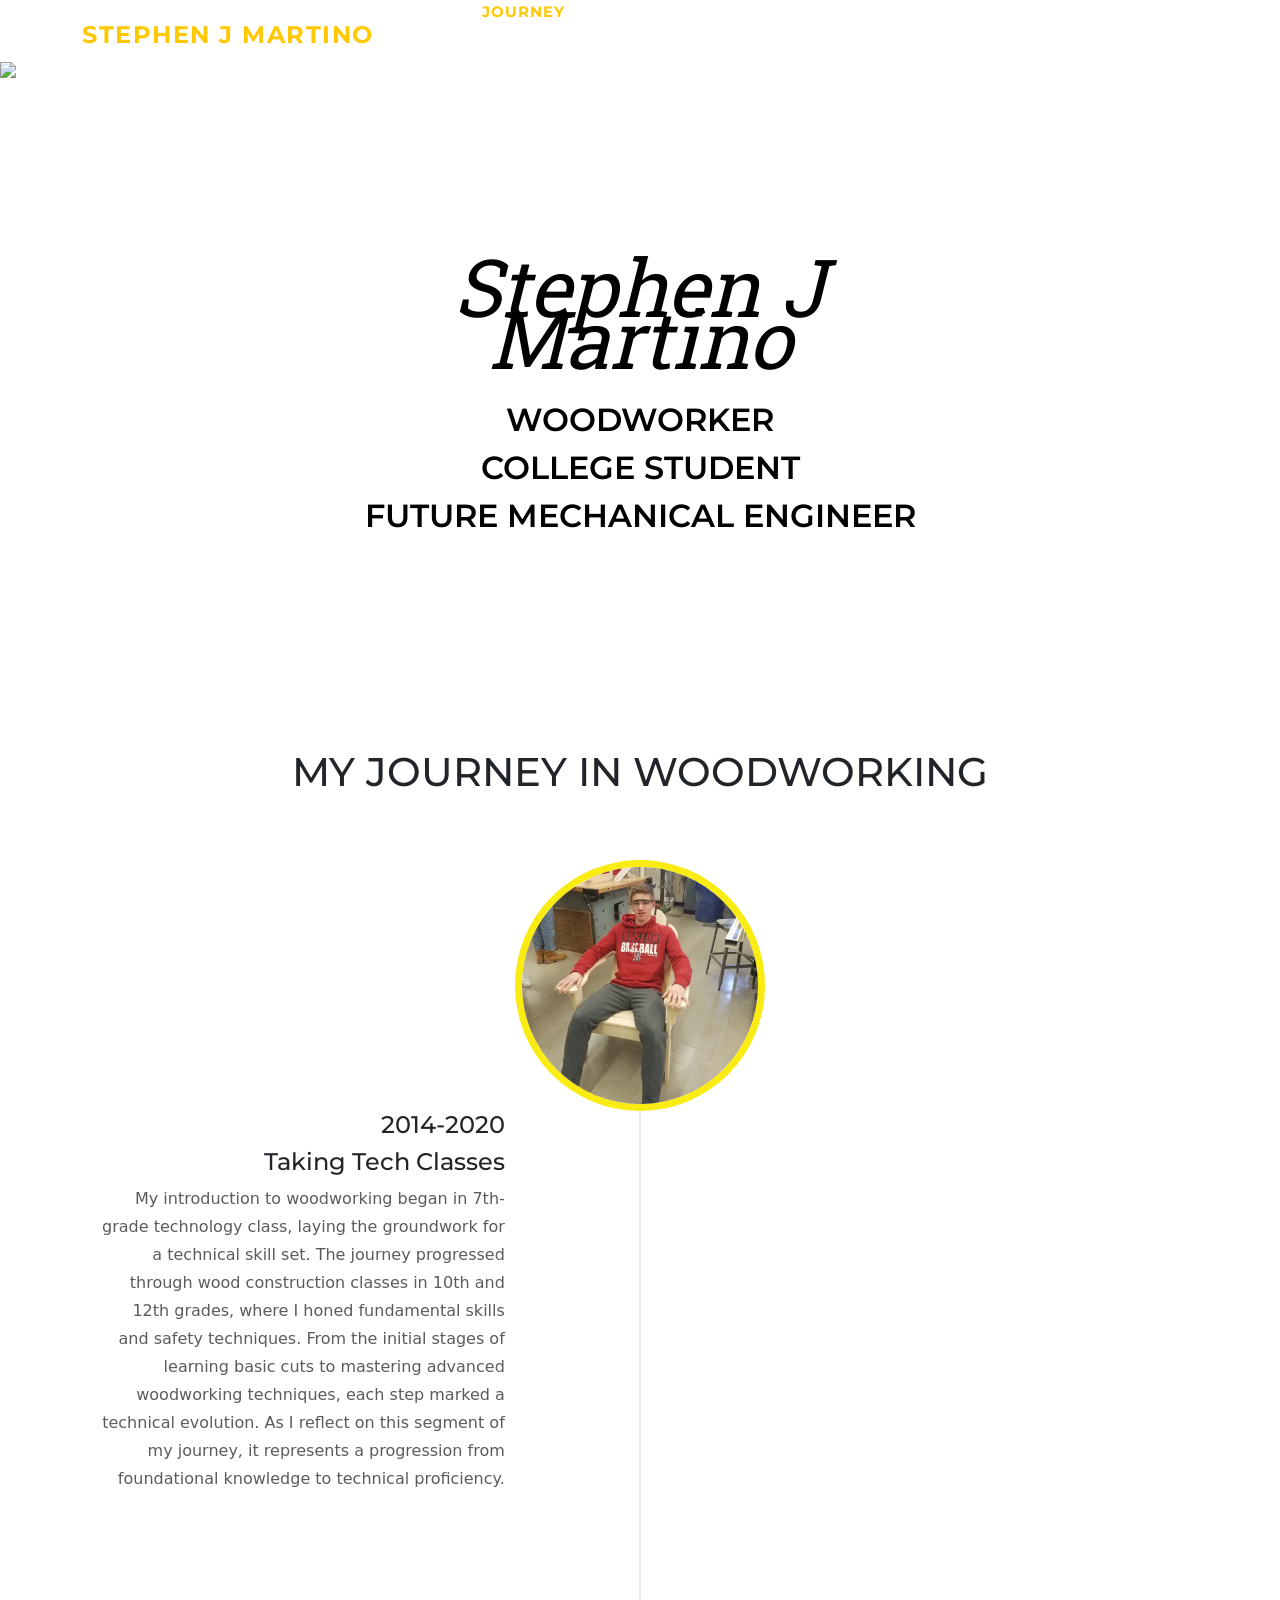
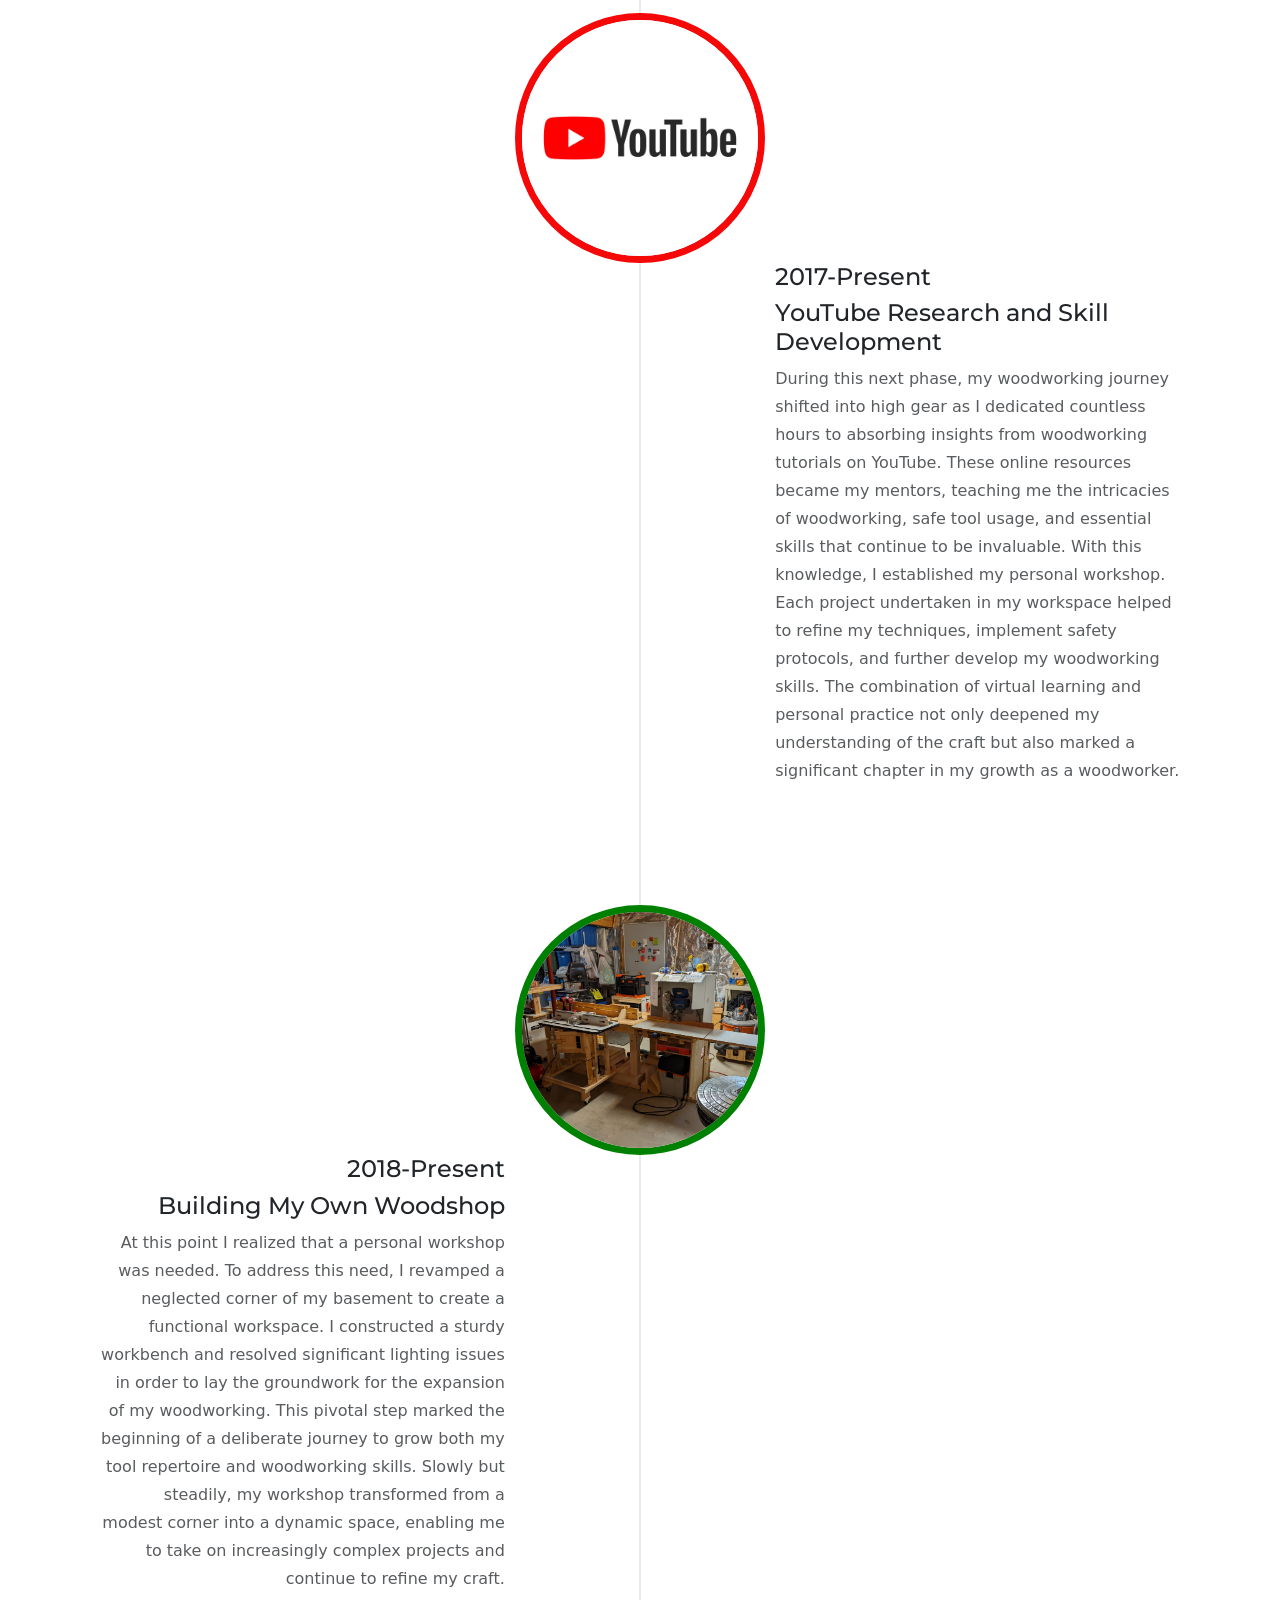
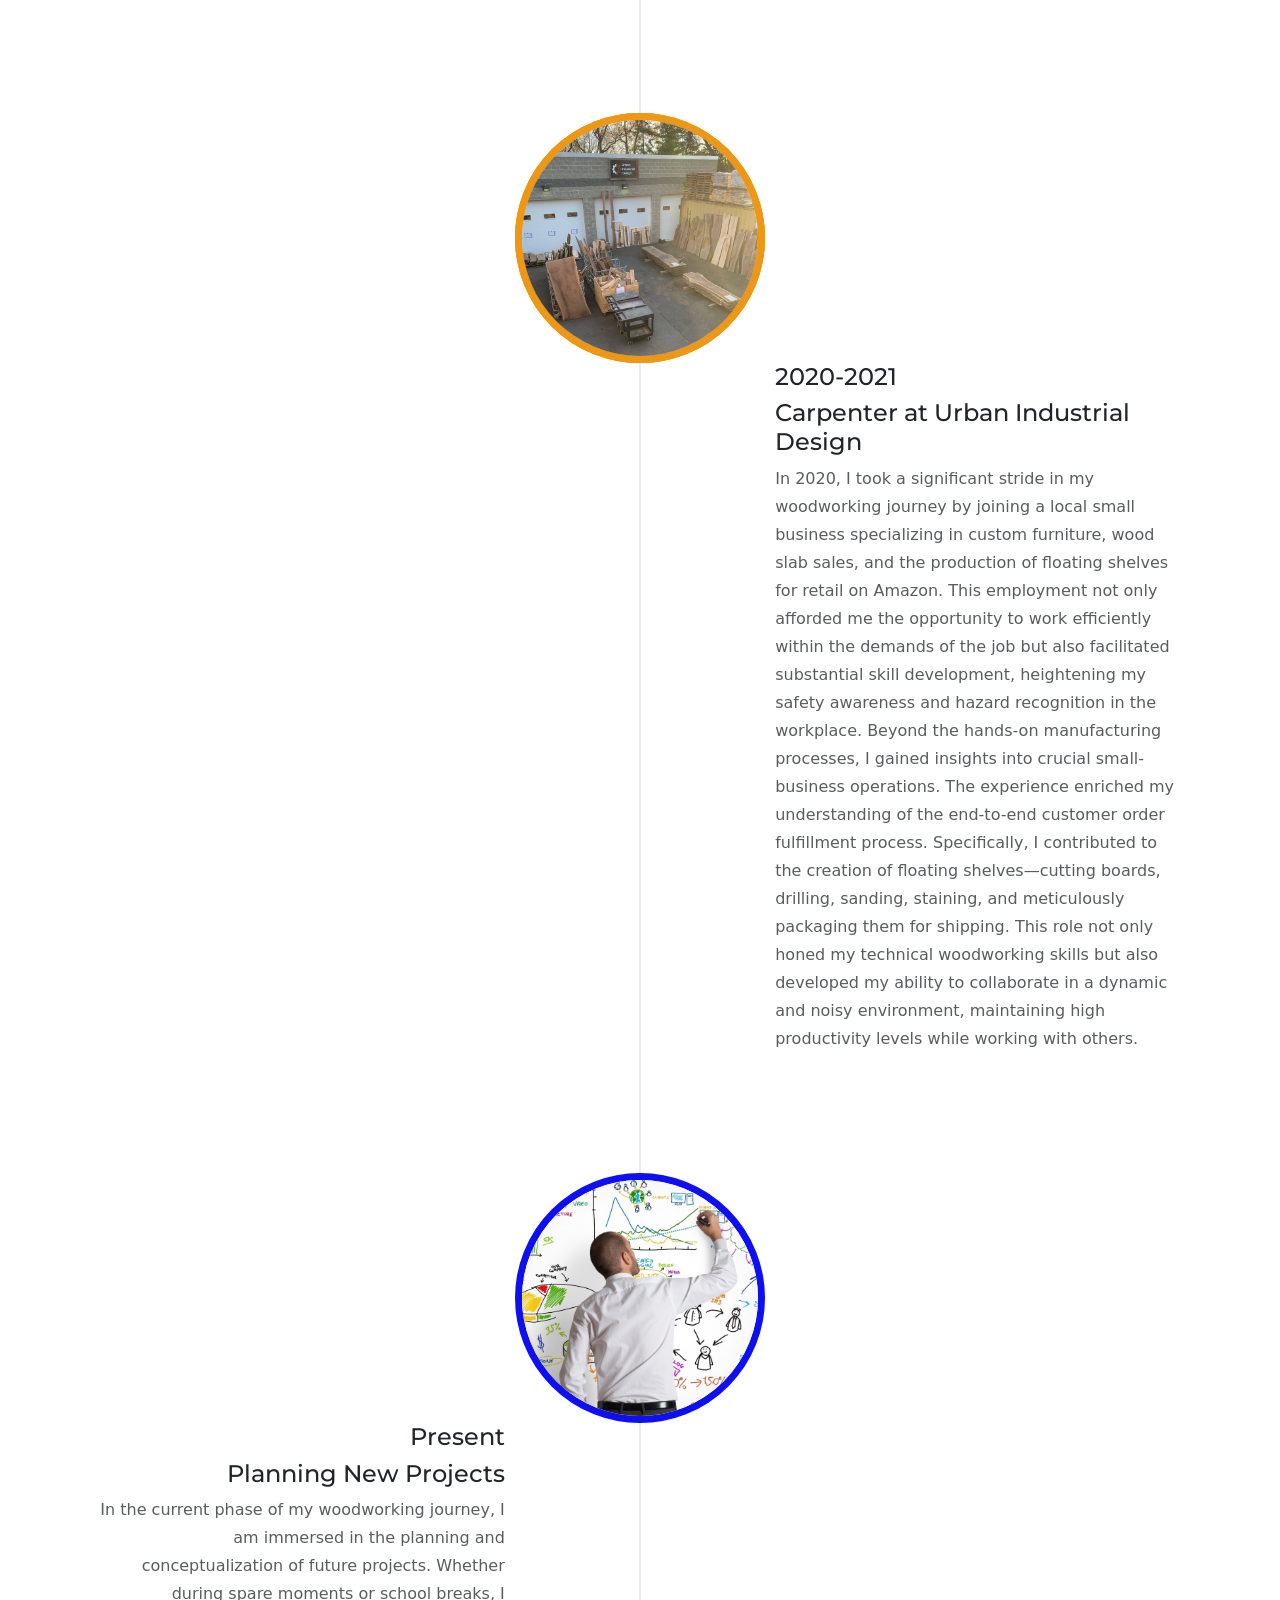
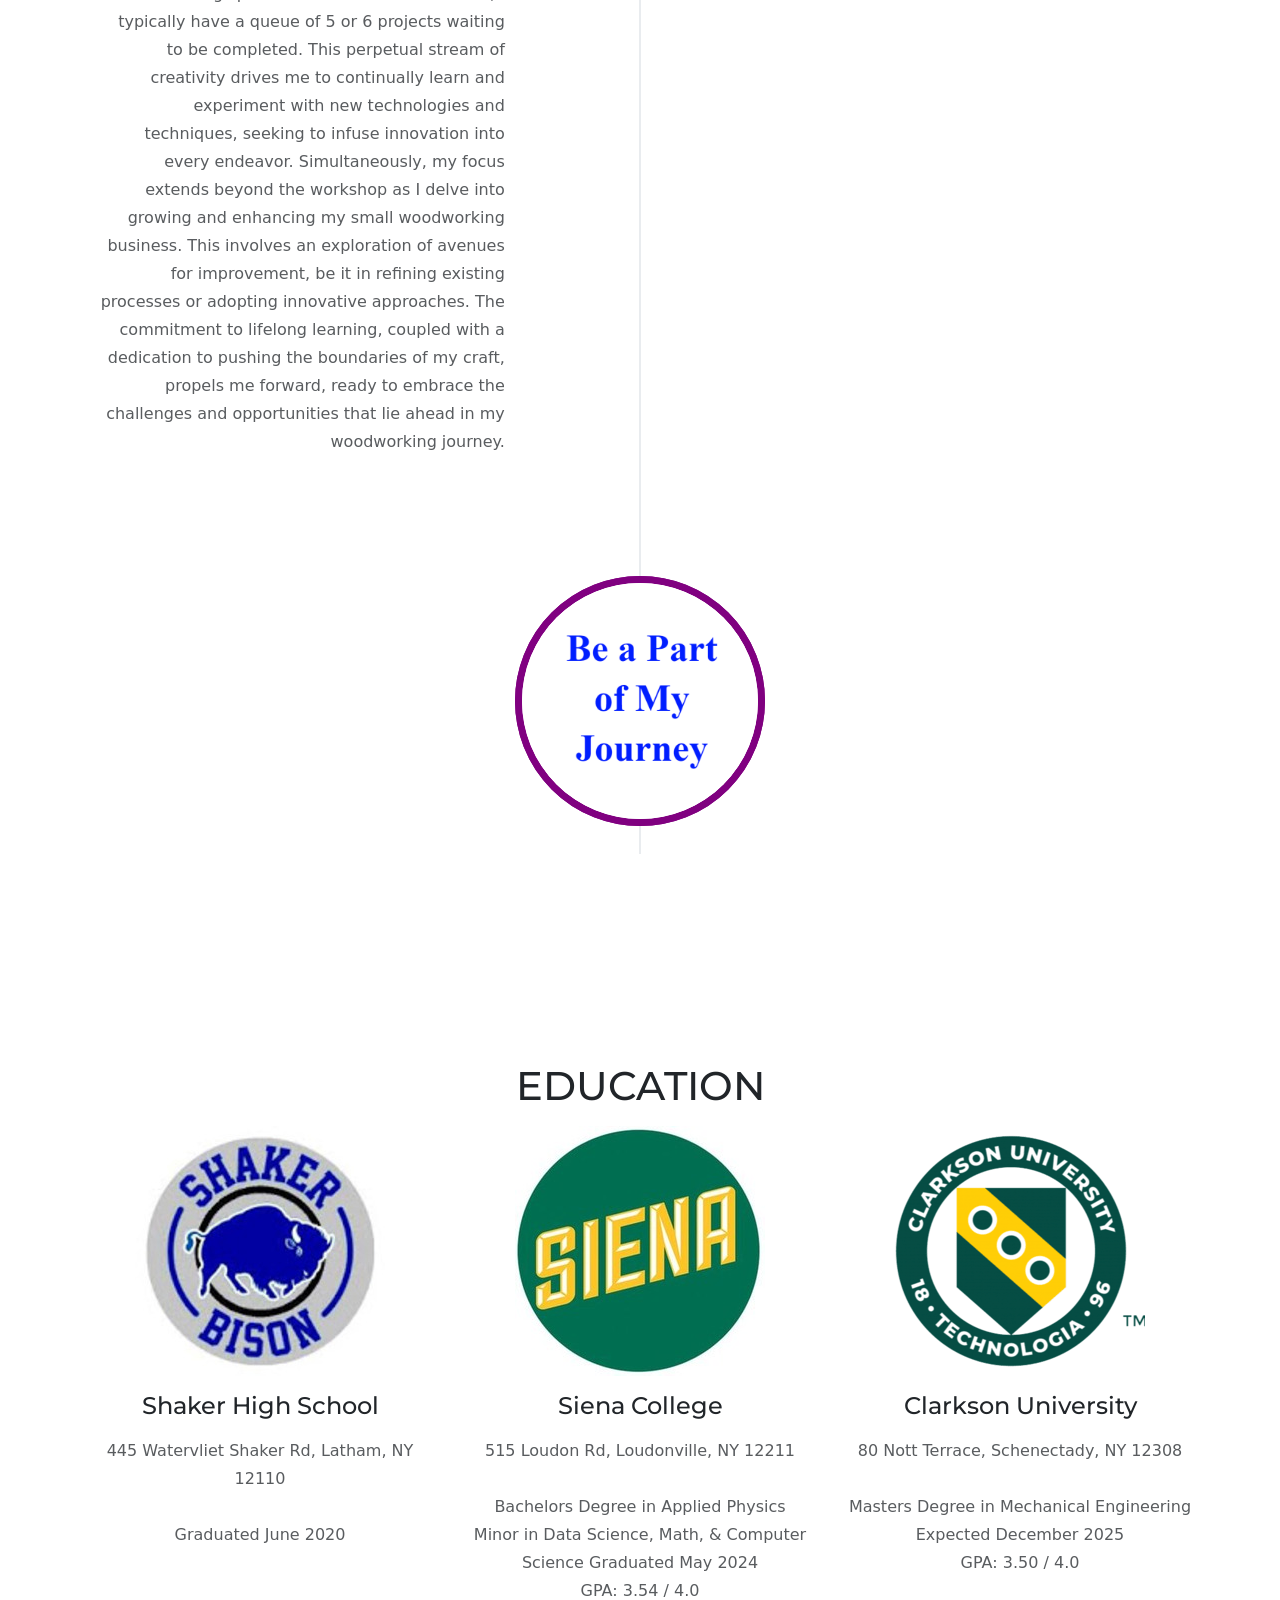
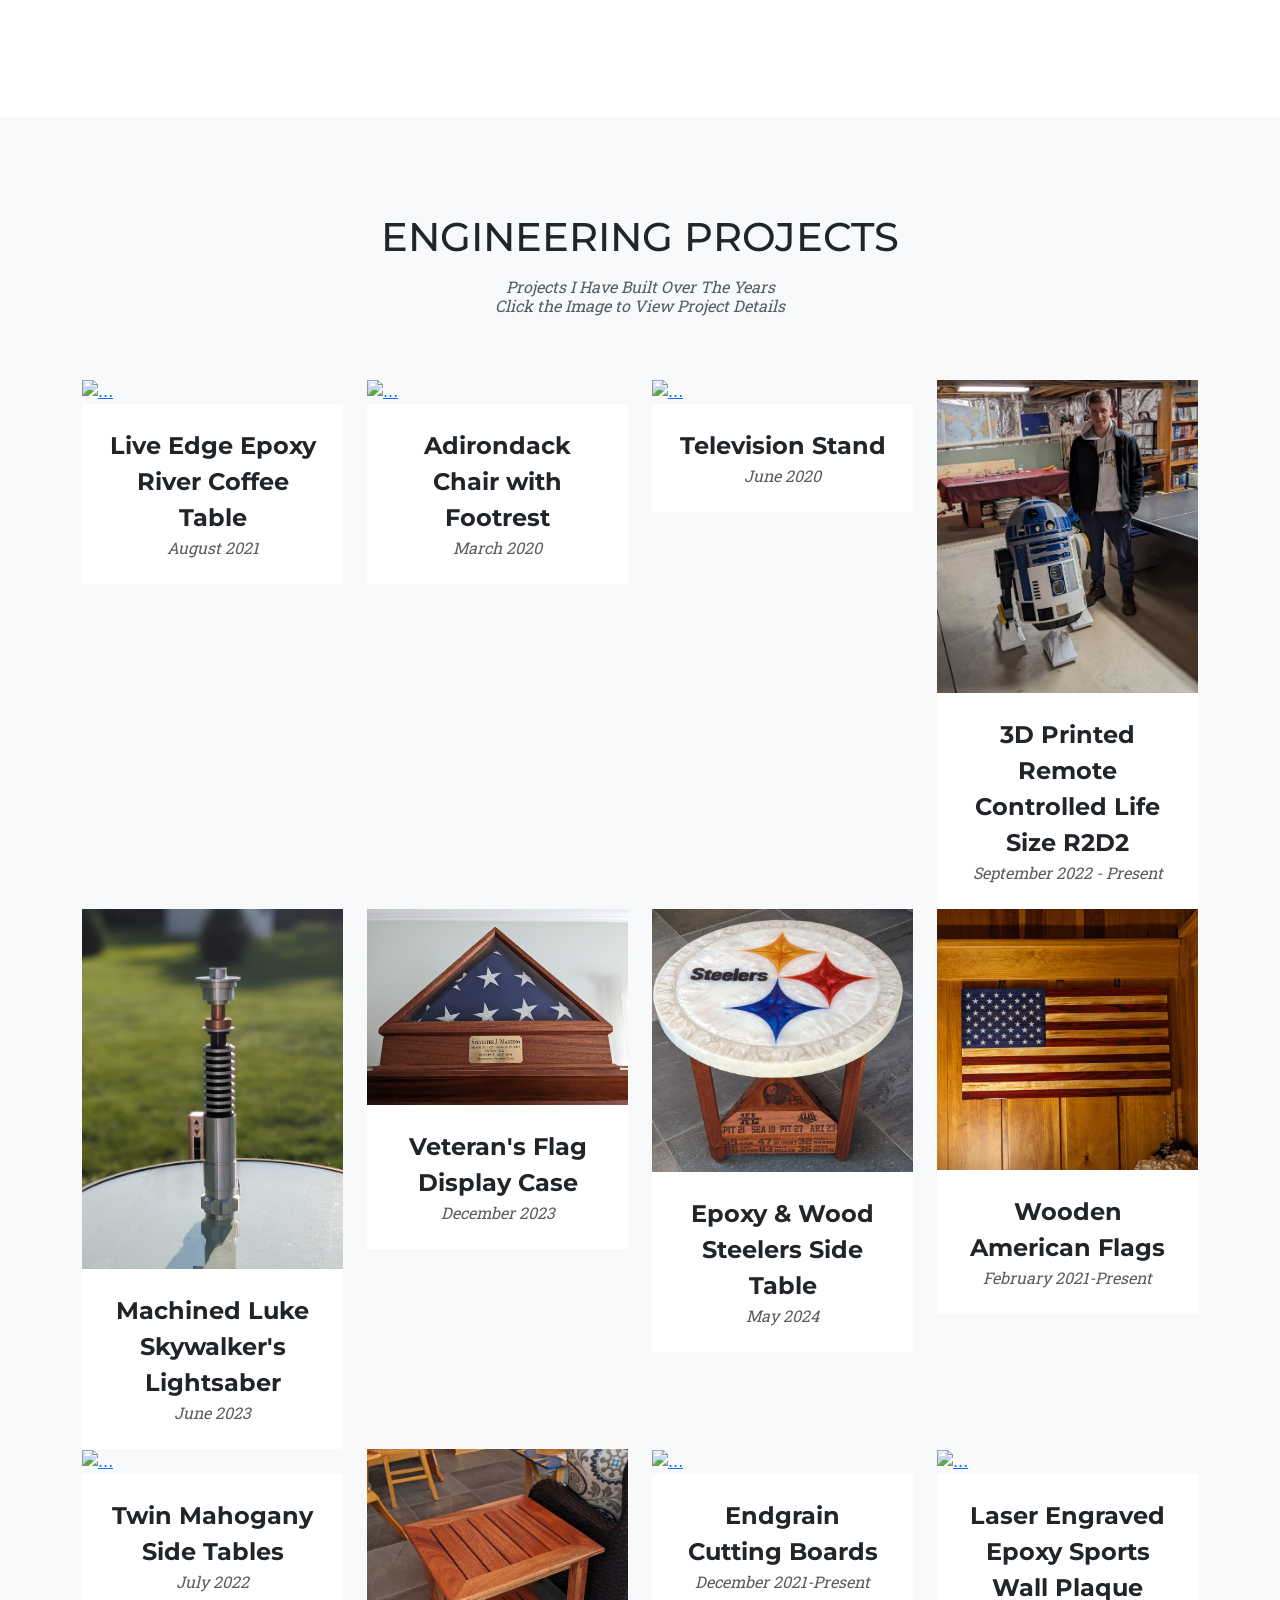
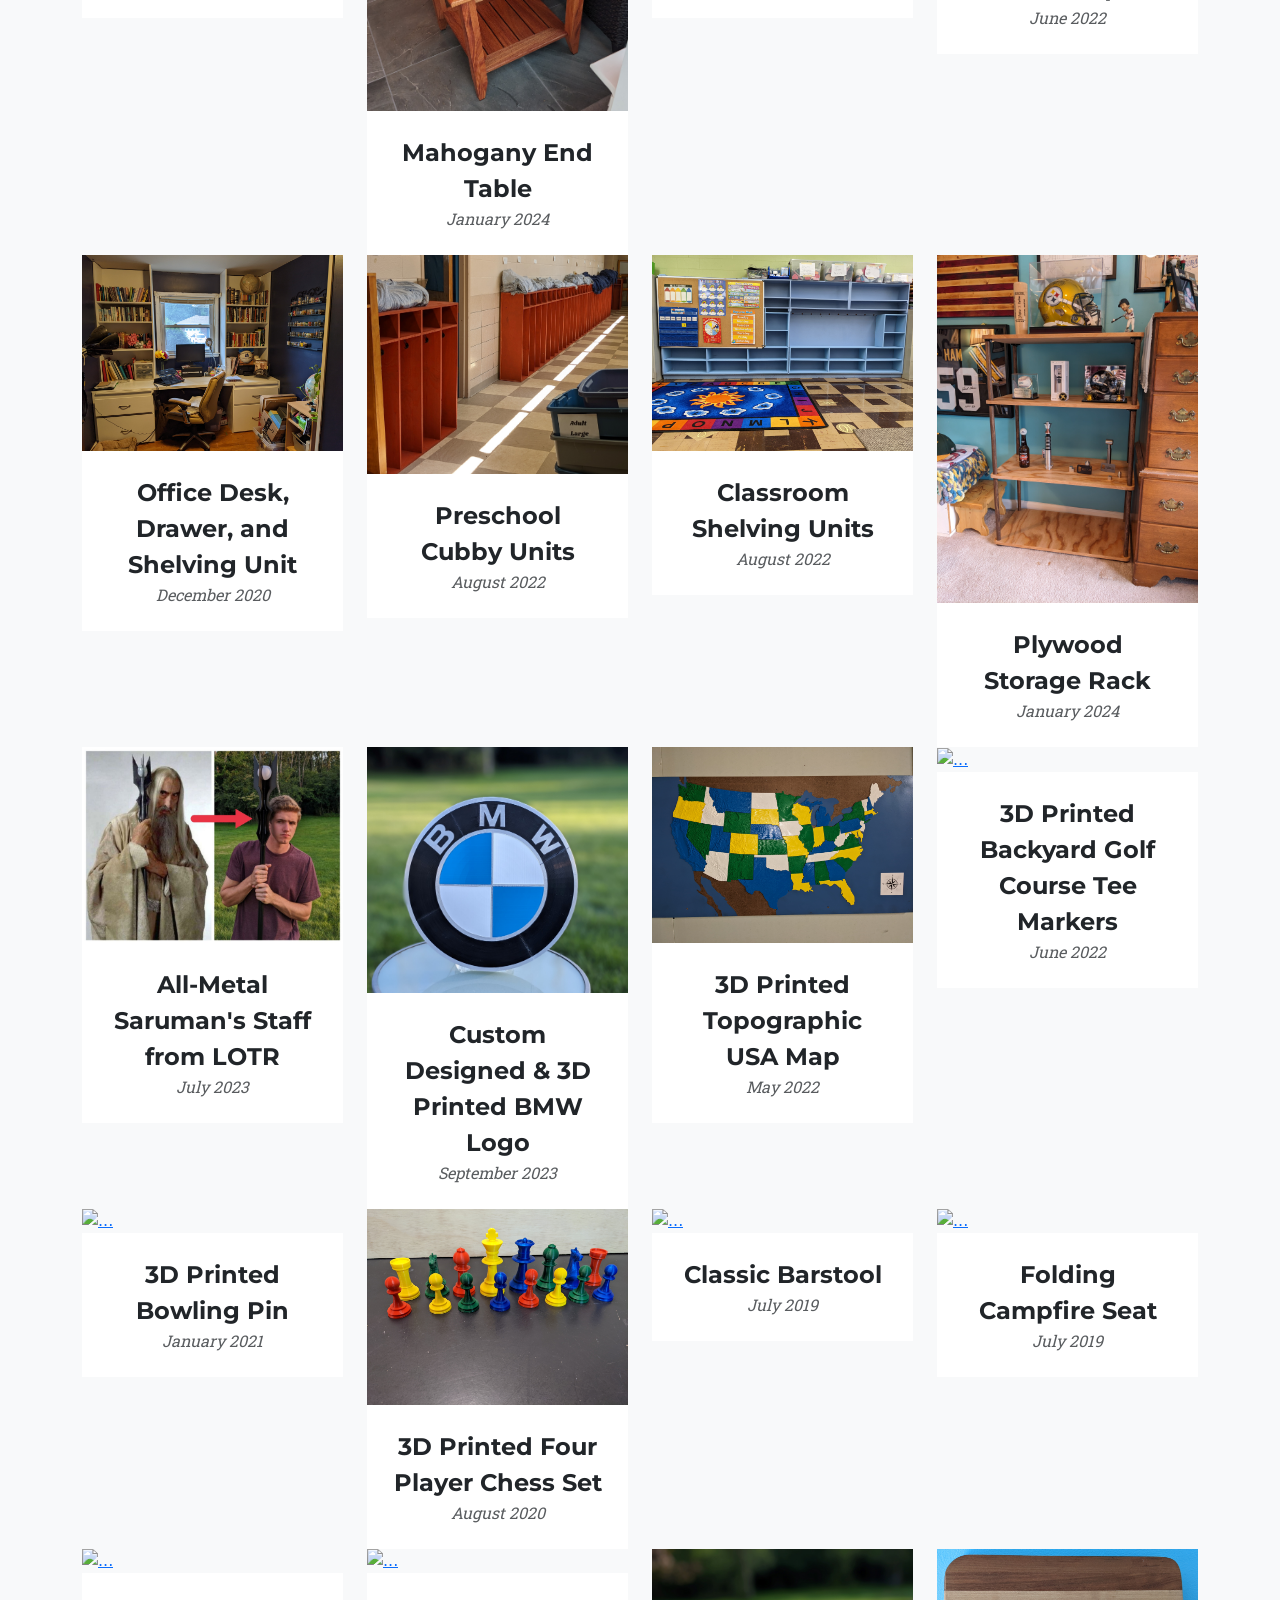
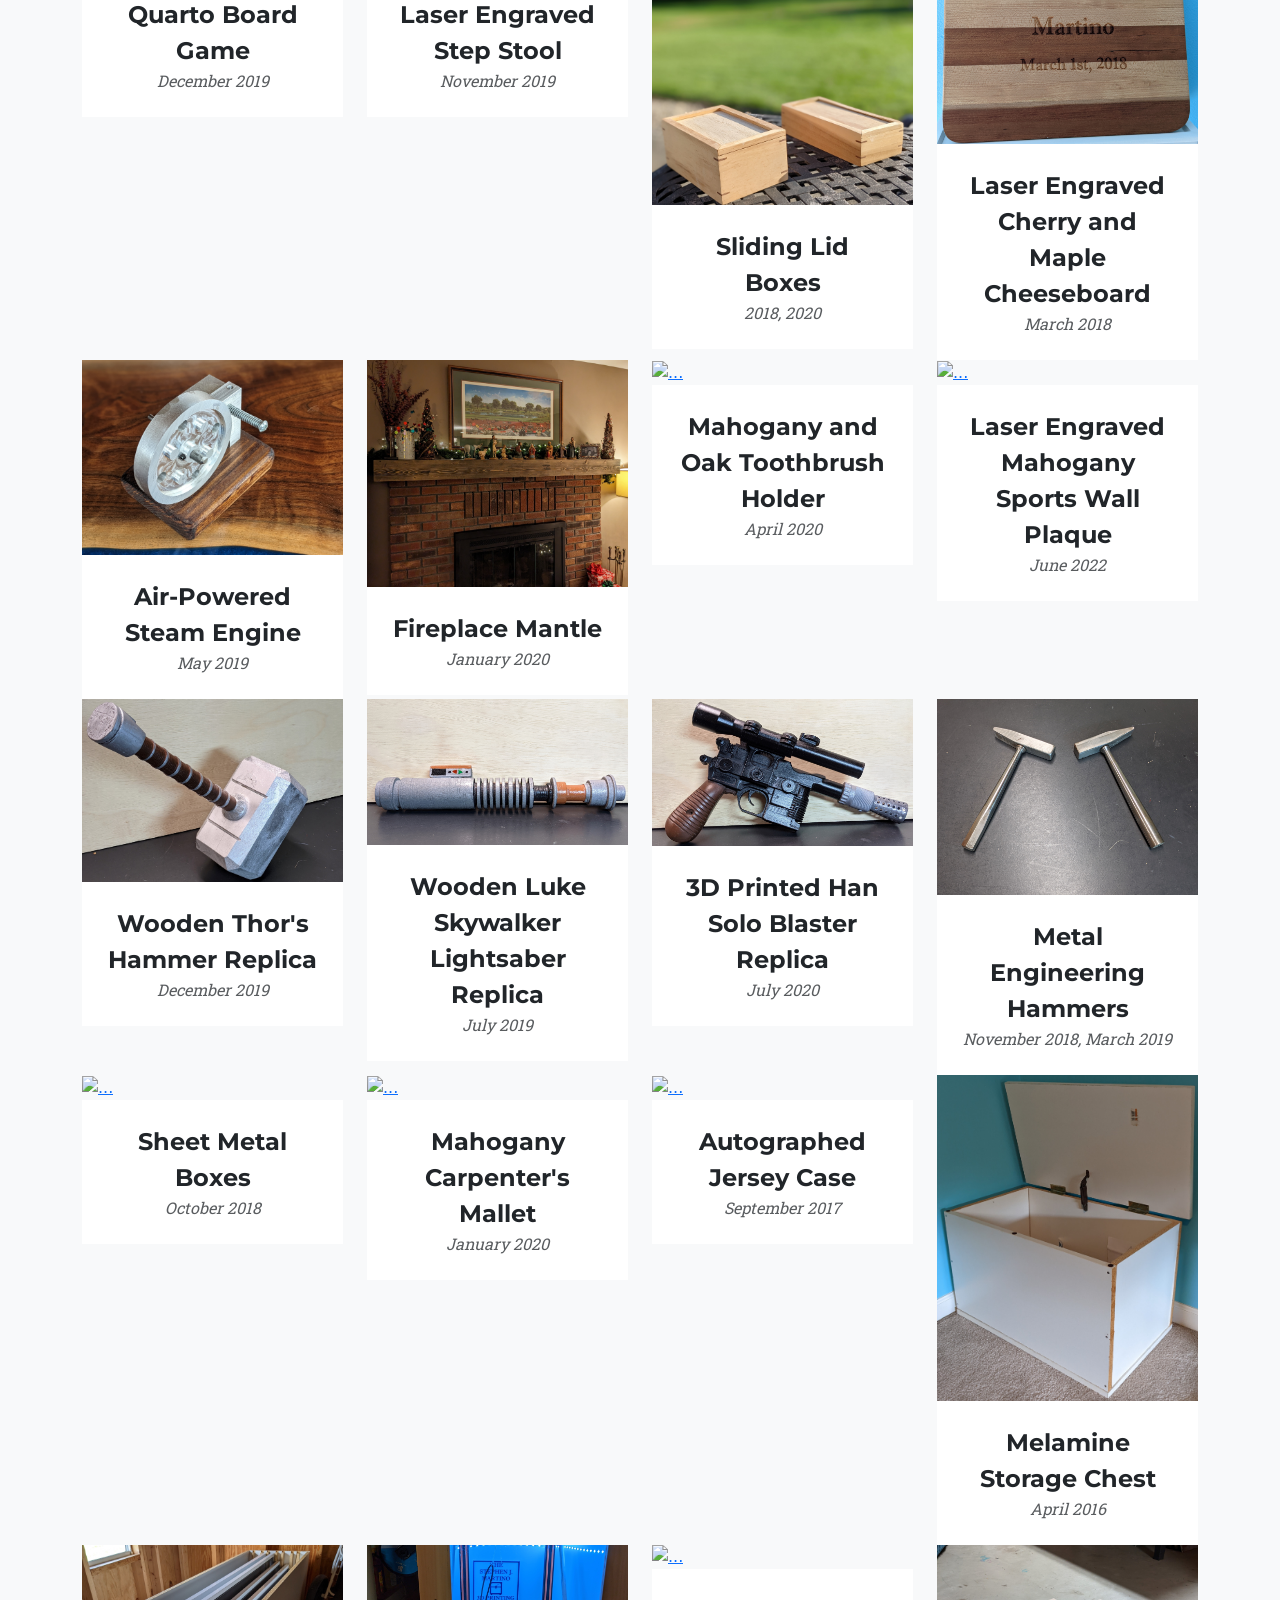
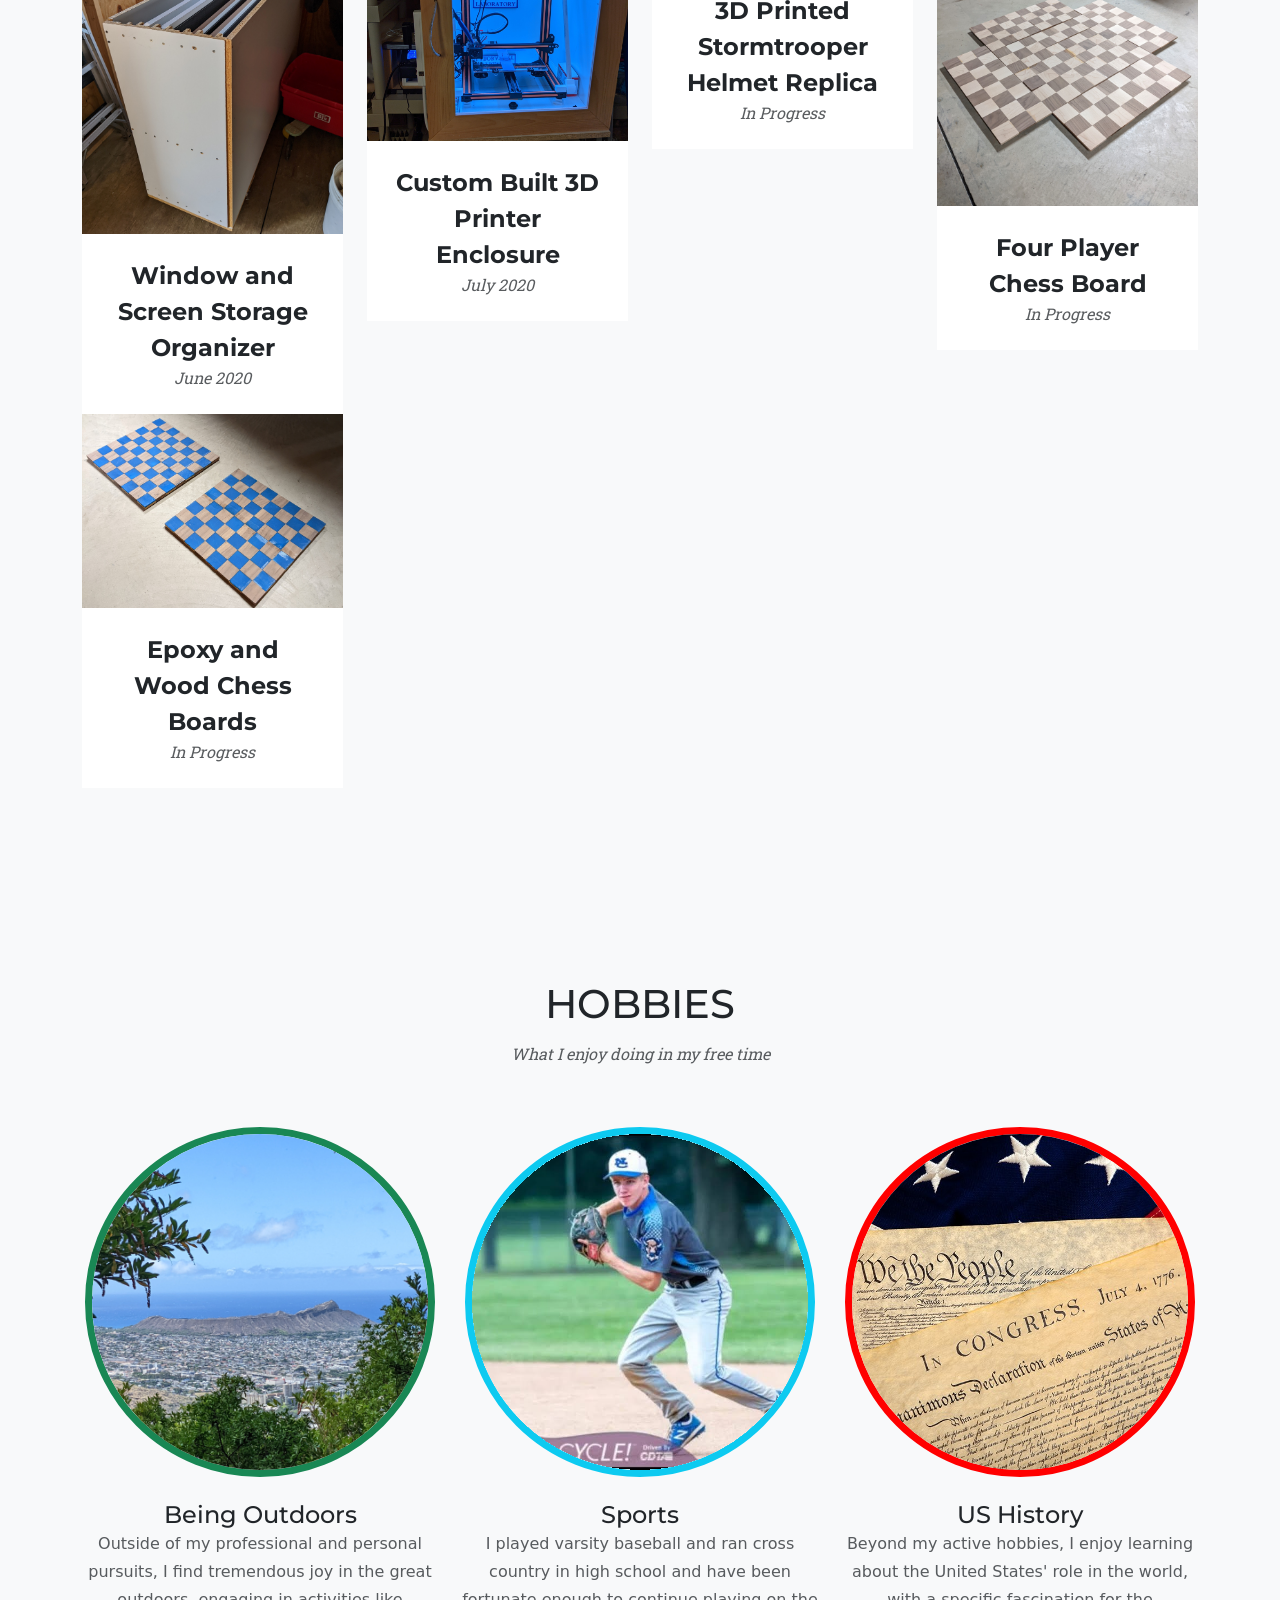
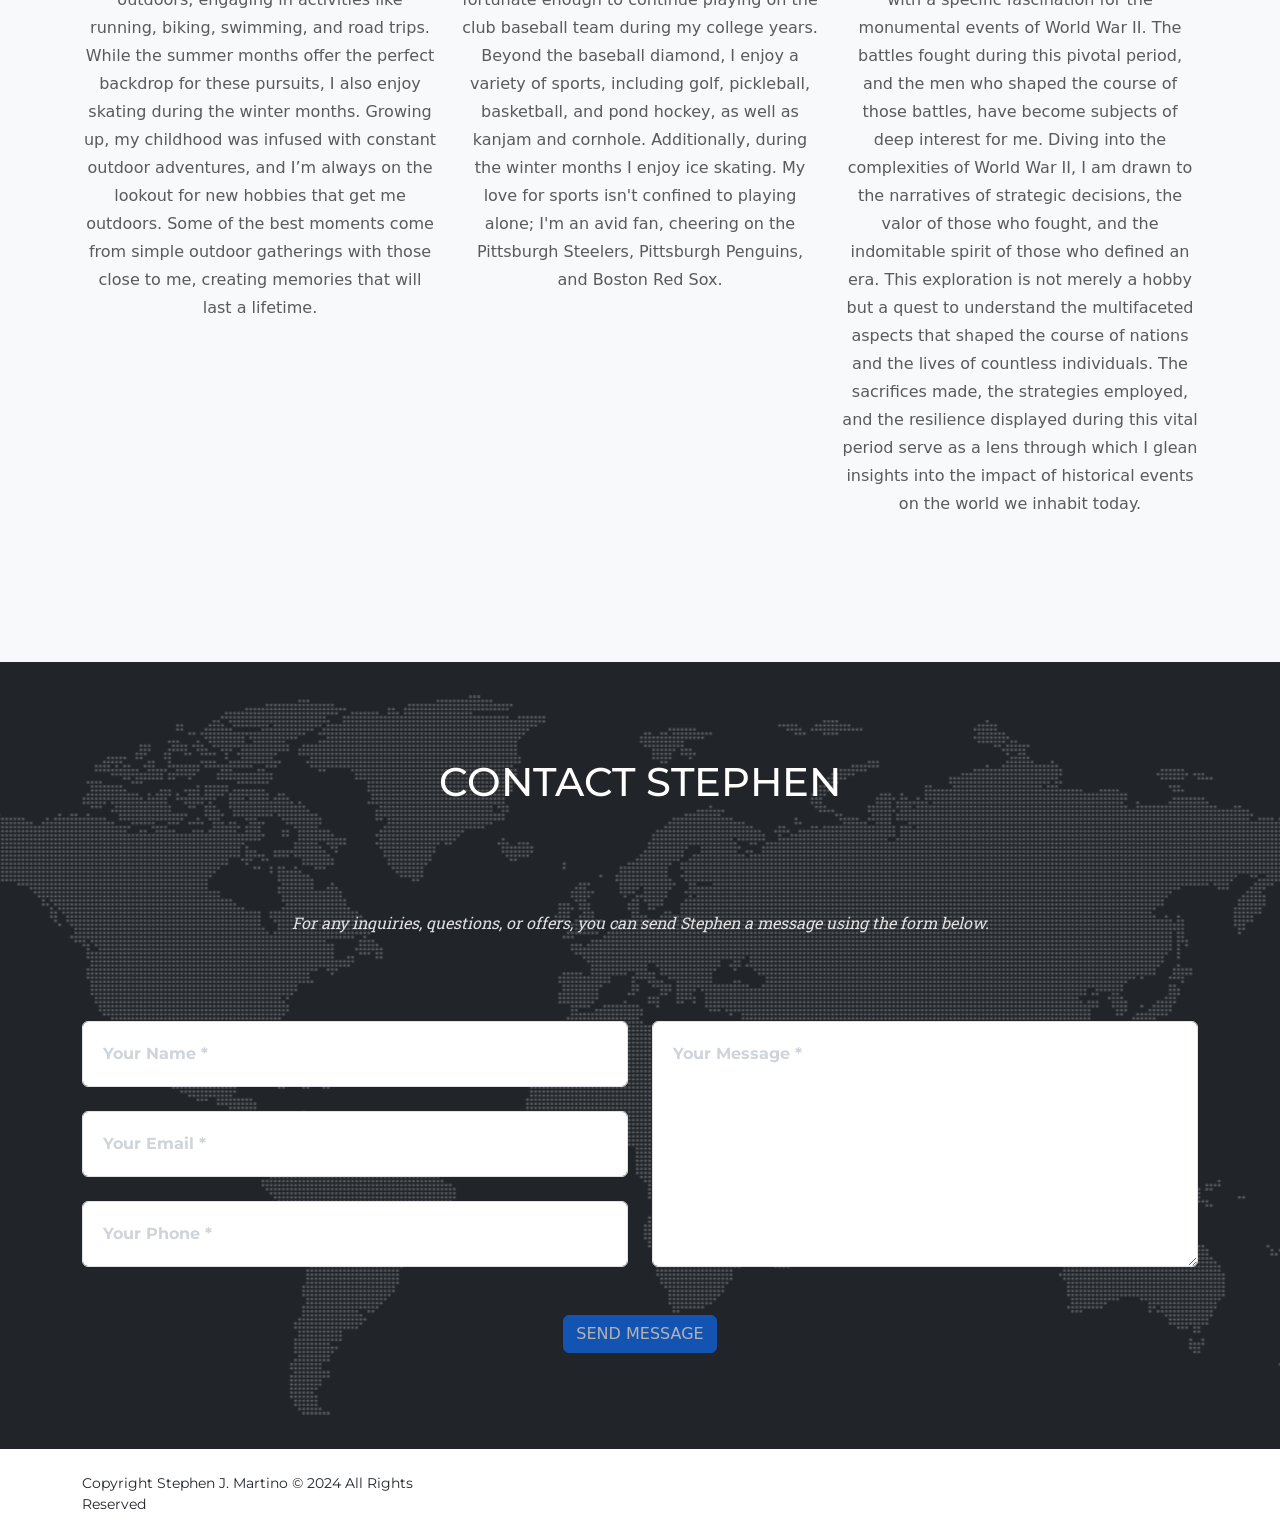
==== commit 144b3bb3: "Finished adapting things to the gallery system" ====
--- a/index.html
+++ b/index.html
@@ -863,7 +863,7 @@
                             </a>
                             <div class="portfolio-caption">
                                 <div class="portfolio-caption-heading">Metal Engineering Hammers</div>
-                                <div class="portfolio-caption-subheading text-muted">November 2018</div>
+                                <div class="portfolio-caption-subheading text-muted">November 2018, March 2019</div>
                             </div>
                         </div>
                     </div>
@@ -3949,9 +3949,21 @@
                             <!-- Gallery -->
                             <div class="row" id="gallery">
                                 <!-- Gallery images with captions -->
-                                <div class="col-md-3 mb-4">
-                                    <figure>
-                                        <img src="assets/img/portfolio/A/" class="img-fluid" alt="">
+                                <div class="col-md-4 mb-4">
+                                    <figure>
+                                        <img src="assets/img/portfolio/A/SteamEngine/Steam1.jpg" class="img-fluid" alt="Steam Engine">
+                                        <p class="captionModal">Caption</p>
+                                    </figure>
+                                </div>
+                                <div class="col-md-4 mb-4">
+                                    <figure>
+                                        <img src="assets/img/portfolio/A/SteamEngine/Steam2.jpg" class="img-fluid" alt="Steam Engine">
+                                        <p class="captionModal">Caption</p>
+                                    </figure>
+                                </div>
+                                <div class="col-md-4 mb-4">
+                                    <figure>
+                                        <img src="assets/img/portfolio/A/SteamEngine/Steam1.jpg" class="img-fluid" alt="Steam Engine">
                                         <p class="captionModal">Caption</p>
                                     </figure>
                                 </div>
@@ -3995,9 +4007,21 @@
                             <!-- Gallery -->
                             <div class="row" id="gallery">
                                 <!-- Gallery images with captions -->
-                                <div class="col-md-3 mb-4">
-                                    <figure>
-                                        <img src="assets/img/portfolio/A/" class="img-fluid" alt="">
+                                <div class="col-md-4 mb-4">
+                                    <figure>
+                                        <img src="assets/img/portfolio/A/FireplaceMantle/Mantle.jpg" class="img-fluid" alt="Mantle">
+                                        <p class="captionModal">Caption</p>
+                                    </figure>
+                                </div>
+                                <div class="col-md-4 mb-4">
+                                    <figure>
+                                        <img src="assets/img/portfolio/A/FireplaceMantle/Mantle.jpg" class="img-fluid" alt="Mantle">
+                                        <p class="captionModal">Caption</p>
+                                    </figure>
+                                </div>
+                                <div class="col-md-4 mb-4">
+                                    <figure>
+                                        <img src="assets/img/portfolio/A/FireplaceMantle/Mantle.jpg" class="img-fluid" alt="Mantle">
                                         <p class="captionModal">Caption</p>
                                     </figure>
                                 </div>
@@ -4041,9 +4065,15 @@
                             <!-- Gallery -->
                             <div class="row" id="gallery">
                                 <!-- Gallery images with captions -->
-                                <div class="col-md-3 mb-4">
-                                    <figure>
-                                        <img src="assets/img/portfolio/A/" class="img-fluid" alt="">
+                                <div class="col-md-4 mb-4">
+                                    <figure>
+                                        <img src="assets/img/portfolio/A/ToothbrushHolder/Tooth1.jpg" class="img-fluid" alt="Toothbrush Holder">
+                                        <p class="captionModal">Caption</p>
+                                    </figure>
+                                </div>
+                                <div class="col-md-4 mb-4">
+                                    <figure>
+                                        <img src="assets/img/portfolio/A/ToothbrushHolder/Tooth2.jpg" class="img-fluid" alt="Toothbrush Holder">
                                         <p class="captionModal">Caption</p>
                                     </figure>
                                 </div>
@@ -4087,9 +4117,51 @@
                             <!-- Gallery -->
                             <div class="row" id="gallery">
                                 <!-- Gallery images with captions -->
-                                <div class="col-md-3 mb-4">
-                                    <figure>
-                                        <img src="assets/img/portfolio/A/" class="img-fluid" alt="">
+                                <div class="col-md-4 mb-4">
+                                    <figure>
+                                        <img src="assets/img/portfolio/A/PackersPlaque/CoverPhoto.jpg" class="img-fluid" alt="Mahogany Wall Plaque">
+                                        <p class="captionModal">Caption</p>
+                                    </figure>
+                                </div>
+                                <div class="col-md-4 mb-4">
+                                    <figure>
+                                        <img src="assets/img/portfolio/A/PackersPlaque/Packers2.jpg" class="img-fluid" alt="Mahogany Wall Plaque">
+                                        <p class="captionModal">Caption</p>
+                                    </figure>
+                                </div>
+                                <div class="col-md-4 mb-4">
+                                    <figure>
+                                        <img src="assets/img/portfolio/A/PackersPlaque/Packers3.jpg" class="img-fluid" alt="Mahogany Wall Plaque">
+                                        <p class="captionModal">Caption</p>
+                                    </figure>
+                                </div>
+                                <div class="col-md-4 mb-4">
+                                    <figure>
+                                        <img src="assets/img/portfolio/A/PackersPlaque/Packers4.jpg" class="img-fluid" alt="Mahogany Wall Plaque">
+                                        <p class="captionModal">Caption</p>
+                                    </figure>
+                                </div>
+                                <div class="col-md-4 mb-4">
+                                    <figure>
+                                        <img src="assets/img/portfolio/A/PackersPlaque/Packers5.jpg" class="img-fluid" alt="Mahogany Wall Plaque">
+                                        <p class="captionModal">Caption</p>
+                                    </figure>
+                                </div>
+                                <div class="col-md-4 mb-4">
+                                    <figure>
+                                        <img src="assets/img/portfolio/A/PackersPlaque/Packers6.jpg" class="img-fluid" alt="Mahogany Wall Plaque">
+                                        <p class="captionModal">Caption</p>
+                                    </figure>
+                                </div>
+                                <div class="col-md-4 mb-4">
+                                    <figure>
+                                        <img src="assets/img/portfolio/A/PackersPlaque/Packers7.jpg" class="img-fluid" alt="Mahogany Wall Plaque">
+                                        <p class="captionModal">Caption</p>
+                                    </figure>
+                                </div>
+                                <div class="col-md-4 mb-4">
+                                    <figure>
+                                        <img src="assets/img/portfolio/A/PackersPlaque/Packers8.jpg" class="img-fluid" alt="Mahogany Wall Plaque">
                                         <p class="captionModal">Caption</p>
                                     </figure>
                                 </div>
@@ -4135,7 +4207,25 @@
                                 <!-- Gallery images with captions -->
                                 <div class="col-md-3 mb-4">
                                     <figure>
-                                        <img src="assets/img/portfolio/A/" class="img-fluid" alt="">
+                                        <img src="assets/img/portfolio/A/ThorHammer/Thor1.jpg" class="img-fluid" alt="Thor's Hammer">
+                                        <p class="captionModal">Caption</p>
+                                    </figure>
+                                </div>
+                                <div class="col-md-3 mb-4">
+                                    <figure>
+                                        <img src="assets/img/portfolio/A/ThorHammer/Thor2.jpg" class="img-fluid" alt="Thor's Hammer">
+                                        <p class="captionModal">Caption</p>
+                                    </figure>
+                                </div>
+                                <div class="col-md-3 mb-4">
+                                    <figure>
+                                        <img src="assets/img/portfolio/A/ThorHammer/Thor1.jpg" class="img-fluid" alt="Thor's Hammer">
+                                        <p class="captionModal">Caption</p>
+                                    </figure>
+                                </div>
+                                <div class="col-md-3 mb-4">
+                                    <figure>
+                                        <img src="assets/img/portfolio/A/ThorHammer/Thor2.jpg" class="img-fluid" alt="Thor's Hammer">
                                         <p class="captionModal">Caption</p>
                                     </figure>
                                 </div>
@@ -4179,9 +4269,15 @@
                             <!-- Gallery -->
                             <div class="row" id="gallery">
                                 <!-- Gallery images with captions -->
-                                <div class="col-md-3 mb-4">
-                                    <figure>
-                                        <img src="assets/img/portfolio/A/" class="img-fluid" alt="">
+                                <div class="col-md-4 mb-4">
+                                    <figure>
+                                        <img src="assets/img/portfolio/A/LukeWood/Luke1.jpg" class="img-fluid" alt="Luke Wood">
+                                        <p class="captionModal">Caption</p>
+                                    </figure>
+                                </div>
+                                <div class="col-md-4 mb-4">
+                                    <figure>
+                                        <img src="assets/img/portfolio/A/LukeWood/Luke2.jpg" class="img-fluid" alt="Luke Wood">
                                         <p class="captionModal">Caption</p>
                                     </figure>
                                 </div>
@@ -4225,9 +4321,15 @@
                             <!-- Gallery -->
                             <div class="row" id="gallery">
                                 <!-- Gallery images with captions -->
-                                <div class="col-md-3 mb-4">
-                                    <figure>
-                                        <img src="assets/img/portfolio/A/" class="img-fluid" alt="">
+                                <div class="col-md-4 mb-4">
+                                    <figure>
+                                        <img src="assets/img/portfolio/A/HanSolo/Han1.jpg" class="img-fluid" alt="Han Solo">
+                                        <p class="captionModal">Caption</p>
+                                    </figure>
+                                </div>
+                                <div class="col-md-4 mb-4">
+                                    <figure>
+                                        <img src="assets/img/portfolio/A/HanSolo/Han2.jpg" class="img-fluid" alt="Han Solo">
                                         <p class="captionModal">Caption</p>
                                     </figure>
                                 </div>
@@ -4265,15 +4367,21 @@
                         <div class="modal-body">
                             <!-- Project details-->
                             <h2 class="text-uppercase">Metal Engineering Hammers</h2>
-                            <p class="item-intro text-muted">November 2018</p>
+                            <p class="item-intro text-muted">November 2018, March 2019</p>
                             <p><br>Description
                             </p>
                             <!-- Gallery -->
                             <div class="row" id="gallery">
                                 <!-- Gallery images with captions -->
-                                <div class="col-md-3 mb-4">
-                                    <figure>
-                                        <img src="assets/img/portfolio/A/" class="img-fluid" alt="">
+                                <div class="col-md-4 mb-4">
+                                    <figure>
+                                        <img src="assets/img/portfolio/A/MetalHammers/MetalHammers1.jpg" class="img-fluid" alt="Metal Hammers">
+                                        <p class="captionModal">Caption</p>
+                                    </figure>
+                                </div>
+                                <div class="col-md-4 mb-4">
+                                    <figure>
+                                        <img src="assets/img/portfolio/A/MetalHammers/MetalHammers2.jpg" class="img-fluid" alt="Metal Hammers">
                                         <p class="captionModal">Caption</p>
                                     </figure>
                                 </div>
@@ -4317,9 +4425,15 @@
                             <!-- Gallery -->
                             <div class="row" id="gallery">
                                 <!-- Gallery images with captions -->
-                                <div class="col-md-3 mb-4">
-                                    <figure>
-                                        <img src="assets/img/portfolio/A/" class="img-fluid" alt="">
+                                <div class="col-md-4 mb-4">
+                                    <figure>
+                                        <img src="assets/img/portfolio/A/SheetMetalBoxes/SheetMetal1.jpg" class="img-fluid" alt="Sheet Metal Boxes">
+                                        <p class="captionModal">Caption</p>
+                                    </figure>
+                                </div>
+                                <div class="col-md-4 mb-4">
+                                    <figure>
+                                        <img src="assets/img/portfolio/A/SheetMetalBoxes/SheetMetal2.jpg" class="img-fluid" alt="Sheet Metal Boxes">
                                         <p class="captionModal">Caption</p>
                                     </figure>
                                 </div>
@@ -4363,9 +4477,15 @@
                             <!-- Gallery -->
                             <div class="row" id="gallery">
                                 <!-- Gallery images with captions -->
-                                <div class="col-md-3 mb-4">
-                                    <figure>
-                                        <img src="assets/img/portfolio/A/" class="img-fluid" alt="">
+                                <div class="col-md-4 mb-4">
+                                    <figure>
+                                        <img src="assets/img/portfolio/A/MahoganyMallet/Mallet1.jpg" class="img-fluid" alt="Mahogany Mallet">
+                                        <p class="captionModal">Caption</p>
+                                    </figure>
+                                </div>
+                                <div class="col-md-4 mb-4">
+                                    <figure>
+                                        <img src="assets/img/portfolio/A/MahoganyMallet/Mallet2.jpg" class="img-fluid" alt="Mahogany Mallet">
                                         <p class="captionModal">Caption</p>
                                     </figure>
                                 </div>
@@ -4411,7 +4531,13 @@
                                 <!-- Gallery images with captions -->
                                 <div class="col-md-3 mb-4">
                                     <figure>
-                                        <img src="assets/img/portfolio/A/" class="img-fluid" alt="">
+                                        <img src="assets/img/portfolio/A/NewtonJersey/Jersey1.jpg" class="img-fluid" alt="Newton Jersey">
+                                        <p class="captionModal">Caption</p>
+                                    </figure>
+                                </div>
+                                <div class="col-md-3 mb-4">
+                                    <figure>
+                                        <img src="assets/img/portfolio/A/NewtonJersey/Jersey2.jpg" class="img-fluid" alt="Newton Jersey">
                                         <p class="captionModal">Caption</p>
                                     </figure>
                                 </div>
@@ -4455,9 +4581,15 @@
                             <!-- Gallery -->
                             <div class="row" id="gallery">
                                 <!-- Gallery images with captions -->
-                                <div class="col-md-3 mb-4">
-                                    <figure>
-                                        <img src="assets/img/portfolio/A/" class="img-fluid" alt="">
+                                <div class="col-md-4 mb-4">
+                                    <figure>
+                                        <img src="assets/img/portfolio/A/MelamineChest/Chest1.jpg" class="img-fluid" alt="Melamine Chest">
+                                        <p class="captionModal">Caption</p>
+                                    </figure>
+                                </div>
+                                <div class="col-md-4 mb-4">
+                                    <figure>
+                                        <img src="assets/img/portfolio/A/MelamineChest/Chest2.jpg" class="img-fluid" alt="Melamine Chest">
                                         <p class="captionModal">Caption</p>
                                     </figure>
                                 </div>
@@ -4501,9 +4633,15 @@
                             <!-- Gallery -->
                             <div class="row" id="gallery">
                                 <!-- Gallery images with captions -->
-                                <div class="col-md-3 mb-4">
-                                    <figure>
-                                        <img src="assets/img/portfolio/A/" class="img-fluid" alt="">
+                                <div class="col-md-4 mb-4">
+                                    <figure>
+                                        <img src="assets/img/portfolio/A/WindowOrganizer/Window1.jpg" class="img-fluid" alt="Window Organizer">
+                                        <p class="captionModal">Caption</p>
+                                    </figure>
+                                </div>
+                                <div class="col-md-4 mb-4">
+                                    <figure>
+                                        <img src="assets/img/portfolio/A/WindowOrganizer/Window2.jpg" class="img-fluid" alt="Window Organizer">
                                         <p class="captionModal">Caption</p>
                                     </figure>
                                 </div>
@@ -4549,7 +4687,13 @@
                                 <!-- Gallery images with captions -->
                                 <div class="col-md-3 mb-4">
                                     <figure>
-                                        <img src="assets/img/portfolio/A/" class="img-fluid" alt="">
+                                        <img src="assets/img/portfolio/A/CustomEnclosure/Enclosure1.jpg" class="img-fluid" alt="Custom Enclosure">
+                                        <p class="captionModal">Caption</p>
+                                    </figure>
+                                </div>
+                                <div class="col-md-3 mb-4">
+                                    <figure>
+                                        <img src="assets/img/portfolio/A/CustomEnclosure/Enclosure2.jpg" class="img-fluid" alt="Custom Enclosure">
                                         <p class="captionModal">Caption</p>
                                     </figure>
                                 </div>
@@ -4595,7 +4739,13 @@
                                 <!-- Gallery images with captions -->
                                 <div class="col-md-3 mb-4">
                                     <figure>
-                                        <img src="assets/img/portfolio/A/" class="img-fluid" alt="">
+                                        <img src="assets/img/portfolio/A/Stormtrooper/Stormtrooper1.jpg" class="img-fluid" alt="Stormtrooper Helmet">
+                                        <p class="captionModal">Caption</p>
+                                    </figure>
+                                </div>
+                                <div class="col-md-3 mb-4">
+                                    <figure>
+                                        <img src="assets/img/portfolio/A/Stormtrooper/Stormtrooper2.jpg" class="img-fluid" alt="Stormtrooper Helmet">
                                         <p class="captionModal">Caption</p>
                                     </figure>
                                 </div>
@@ -4641,7 +4791,13 @@
                                 <!-- Gallery images with captions -->
                                 <div class="col-md-3 mb-4">
                                     <figure>
-                                        <img src="assets/img/portfolio/A/" class="img-fluid" alt="">
+                                        <img src="assets/img/portfolio/A/FourPlayerChessBoard/ChessBoard1.jpg" class="img-fluid" alt="Chess Board">
+                                        <p class="captionModal">Caption</p>
+                                    </figure>
+                                </div>
+                                <div class="col-md-3 mb-4">
+                                    <figure>
+                                        <img src="assets/img/portfolio/A/FourPlayerChessBoard/ChessBoard2.jpg" class="img-fluid" alt="Chess Board">
                                         <p class="captionModal">Caption</p>
                                     </figure>
                                 </div>
@@ -4687,7 +4843,13 @@
                                 <!-- Gallery images with captions -->
                                 <div class="col-md-3 mb-4">
                                     <figure>
-                                        <img src="assets/img/portfolio/A/" class="img-fluid" alt="">
+                                        <img src="assets/img/portfolio/A/EpoxyChessBoard/EpoxyChess1.jpg" class="img-fluid" alt="Epoxy Chess Board">
+                                        <p class="captionModal">Caption</p>
+                                    </figure>
+                                </div>
+                                <div class="col-md-3 mb-4">
+                                    <figure>
+                                        <img src="assets/img/portfolio/A/EpoxyChessBoard/EpoxyChess2.jpg" class="img-fluid" alt="Epoxy Chess Board">
                                         <p class="captionModal">Caption</p>
                                     </figure>
                                 </div>
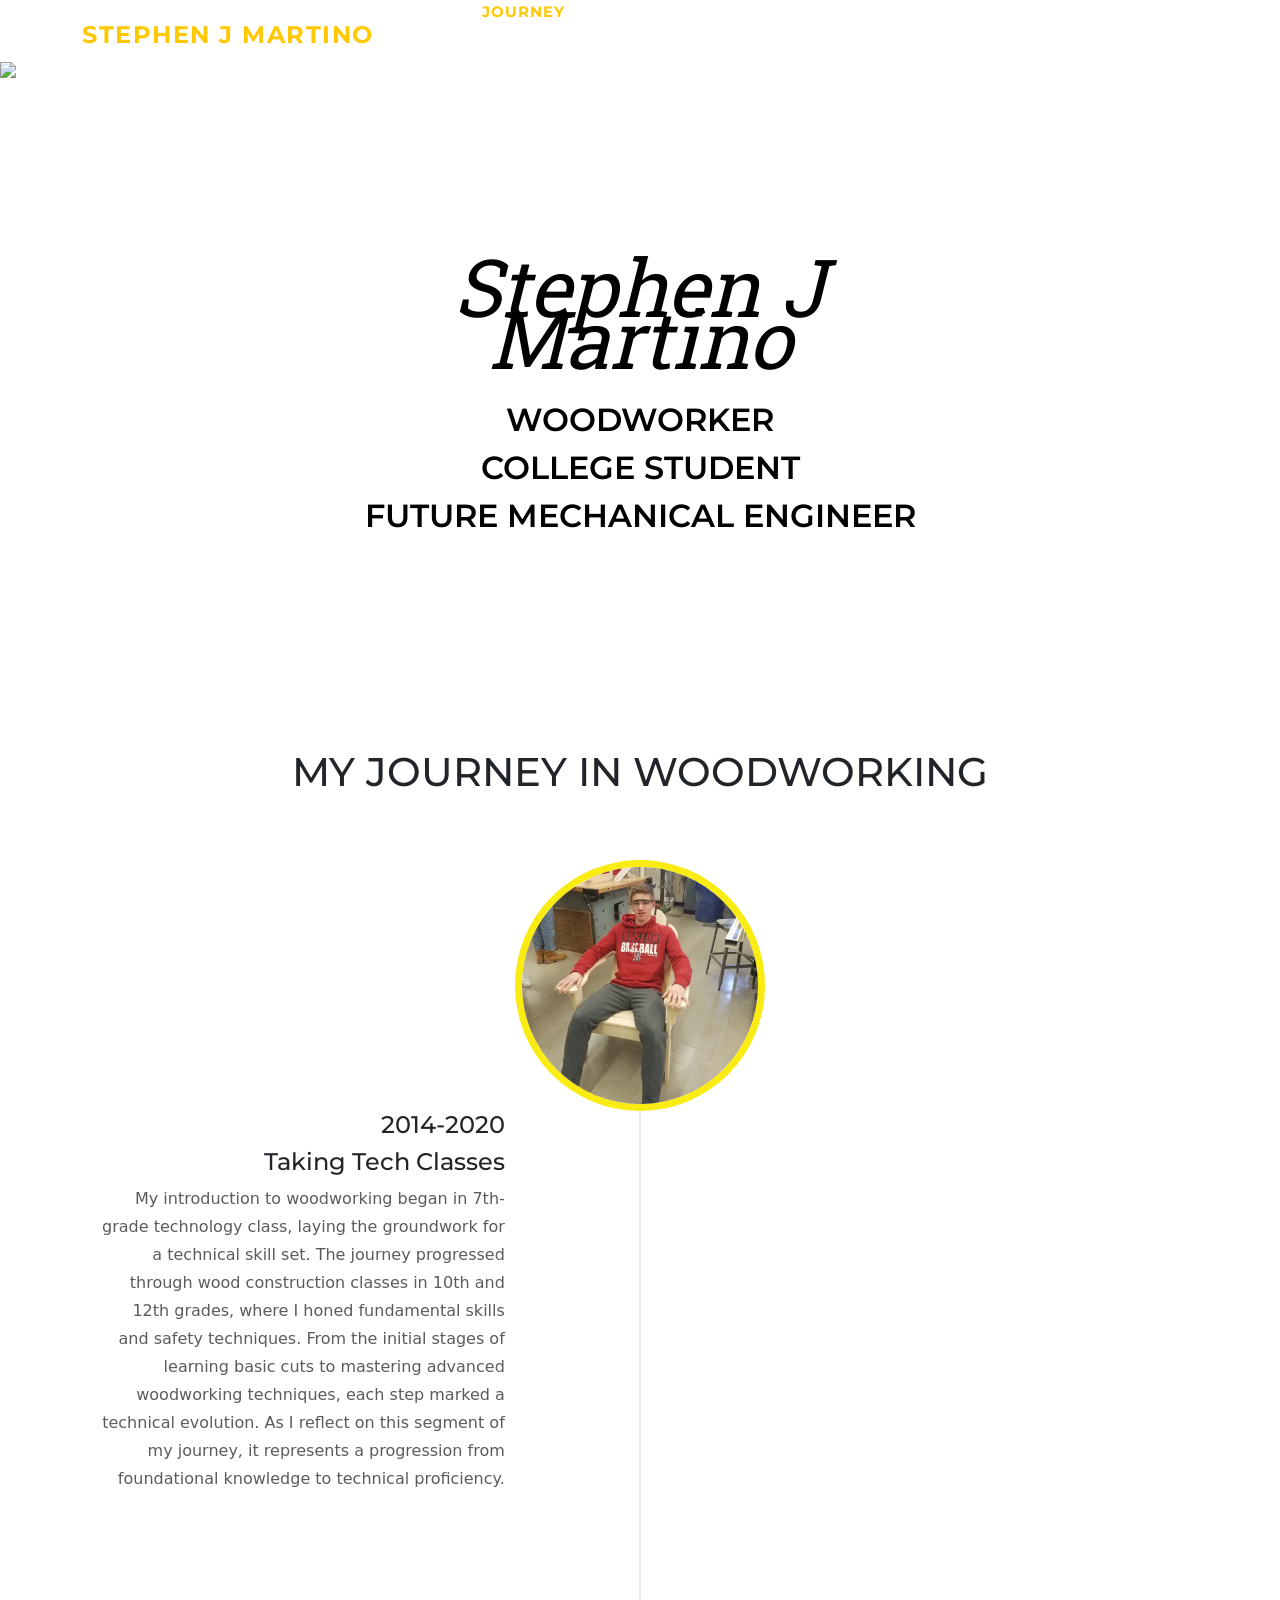
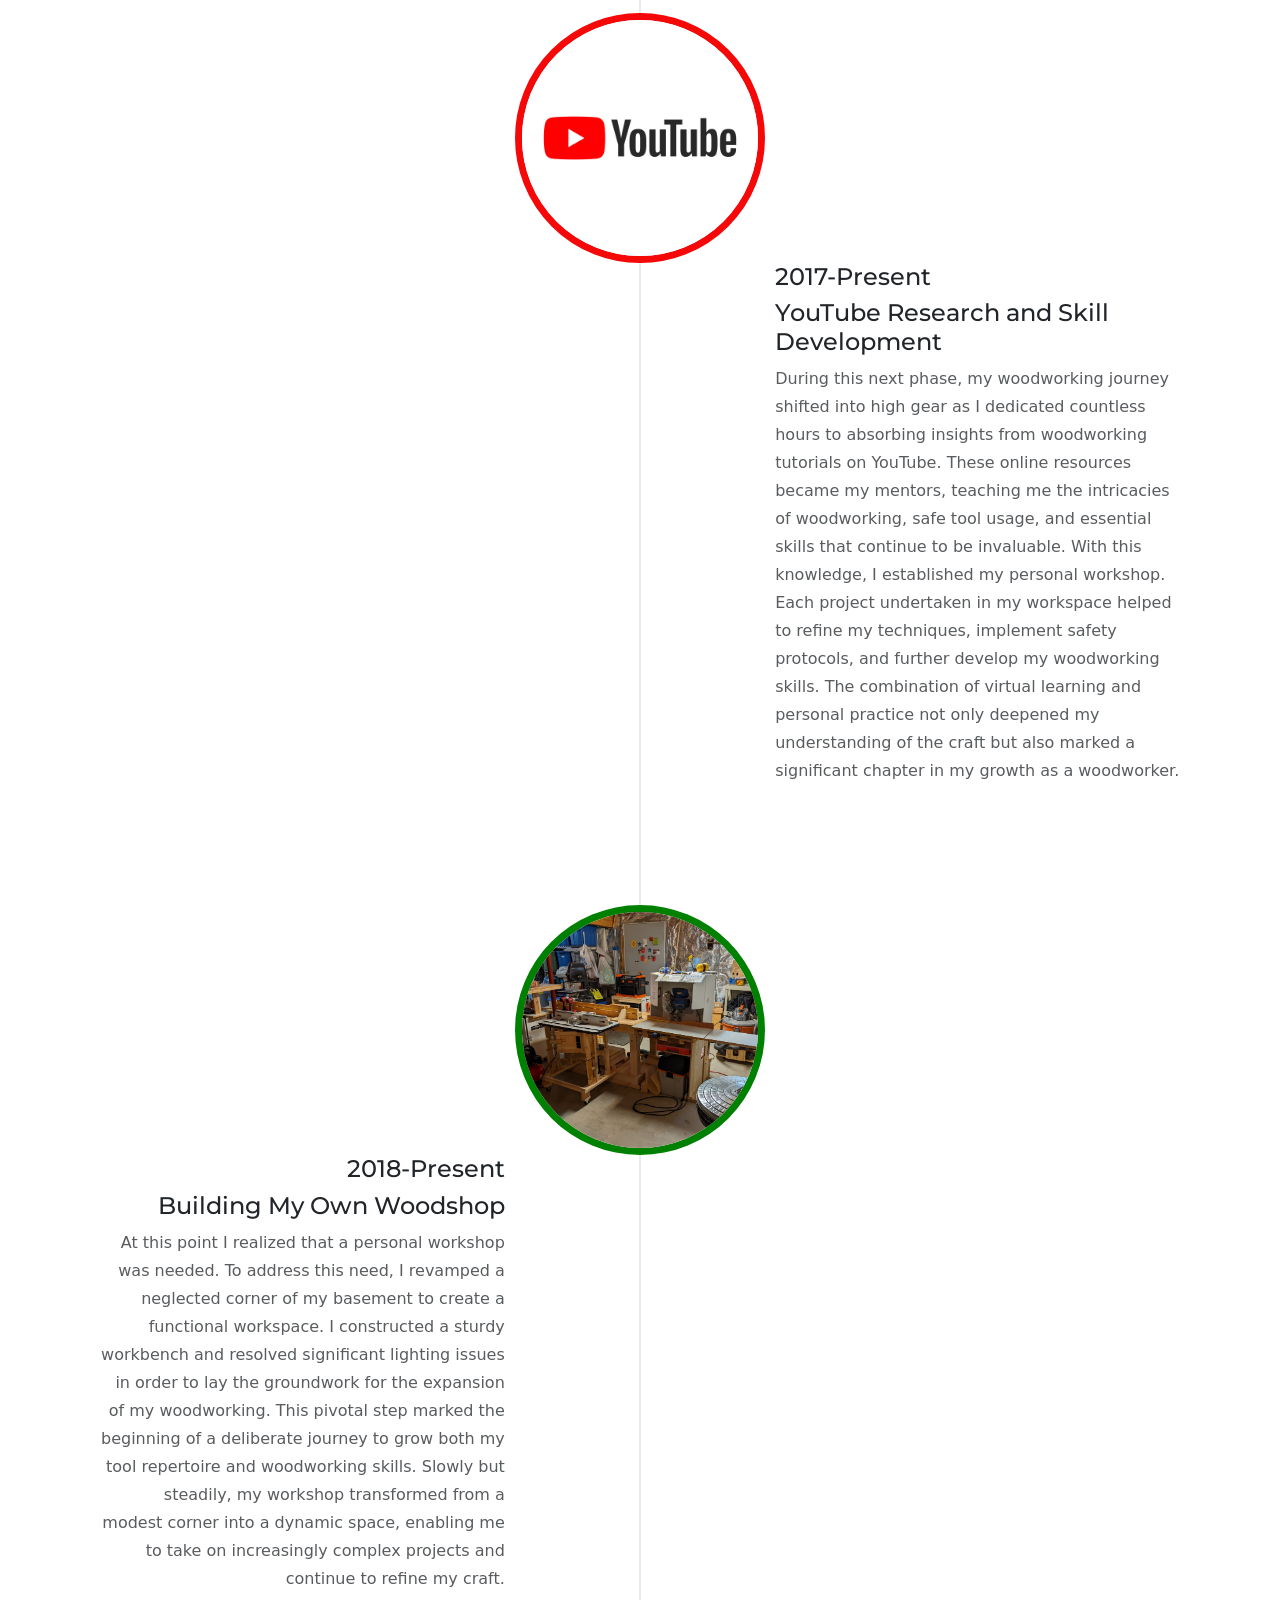
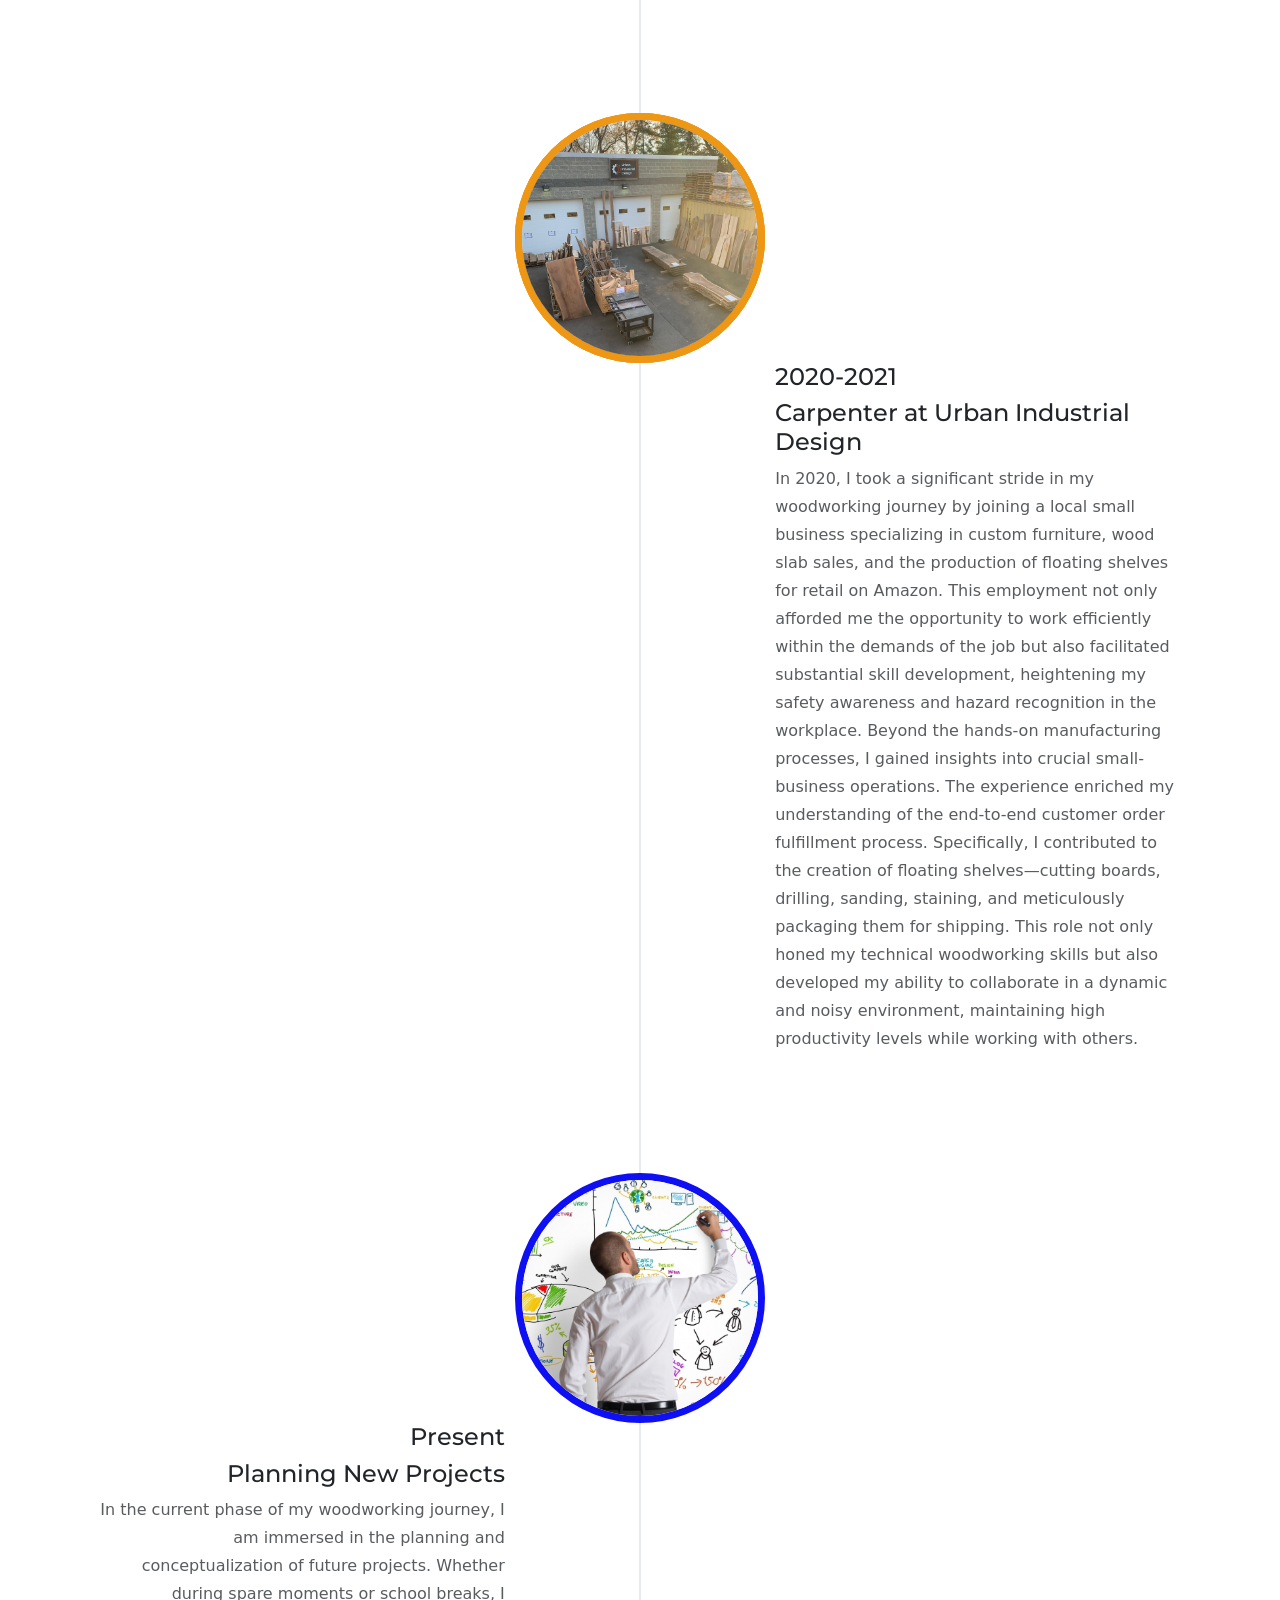
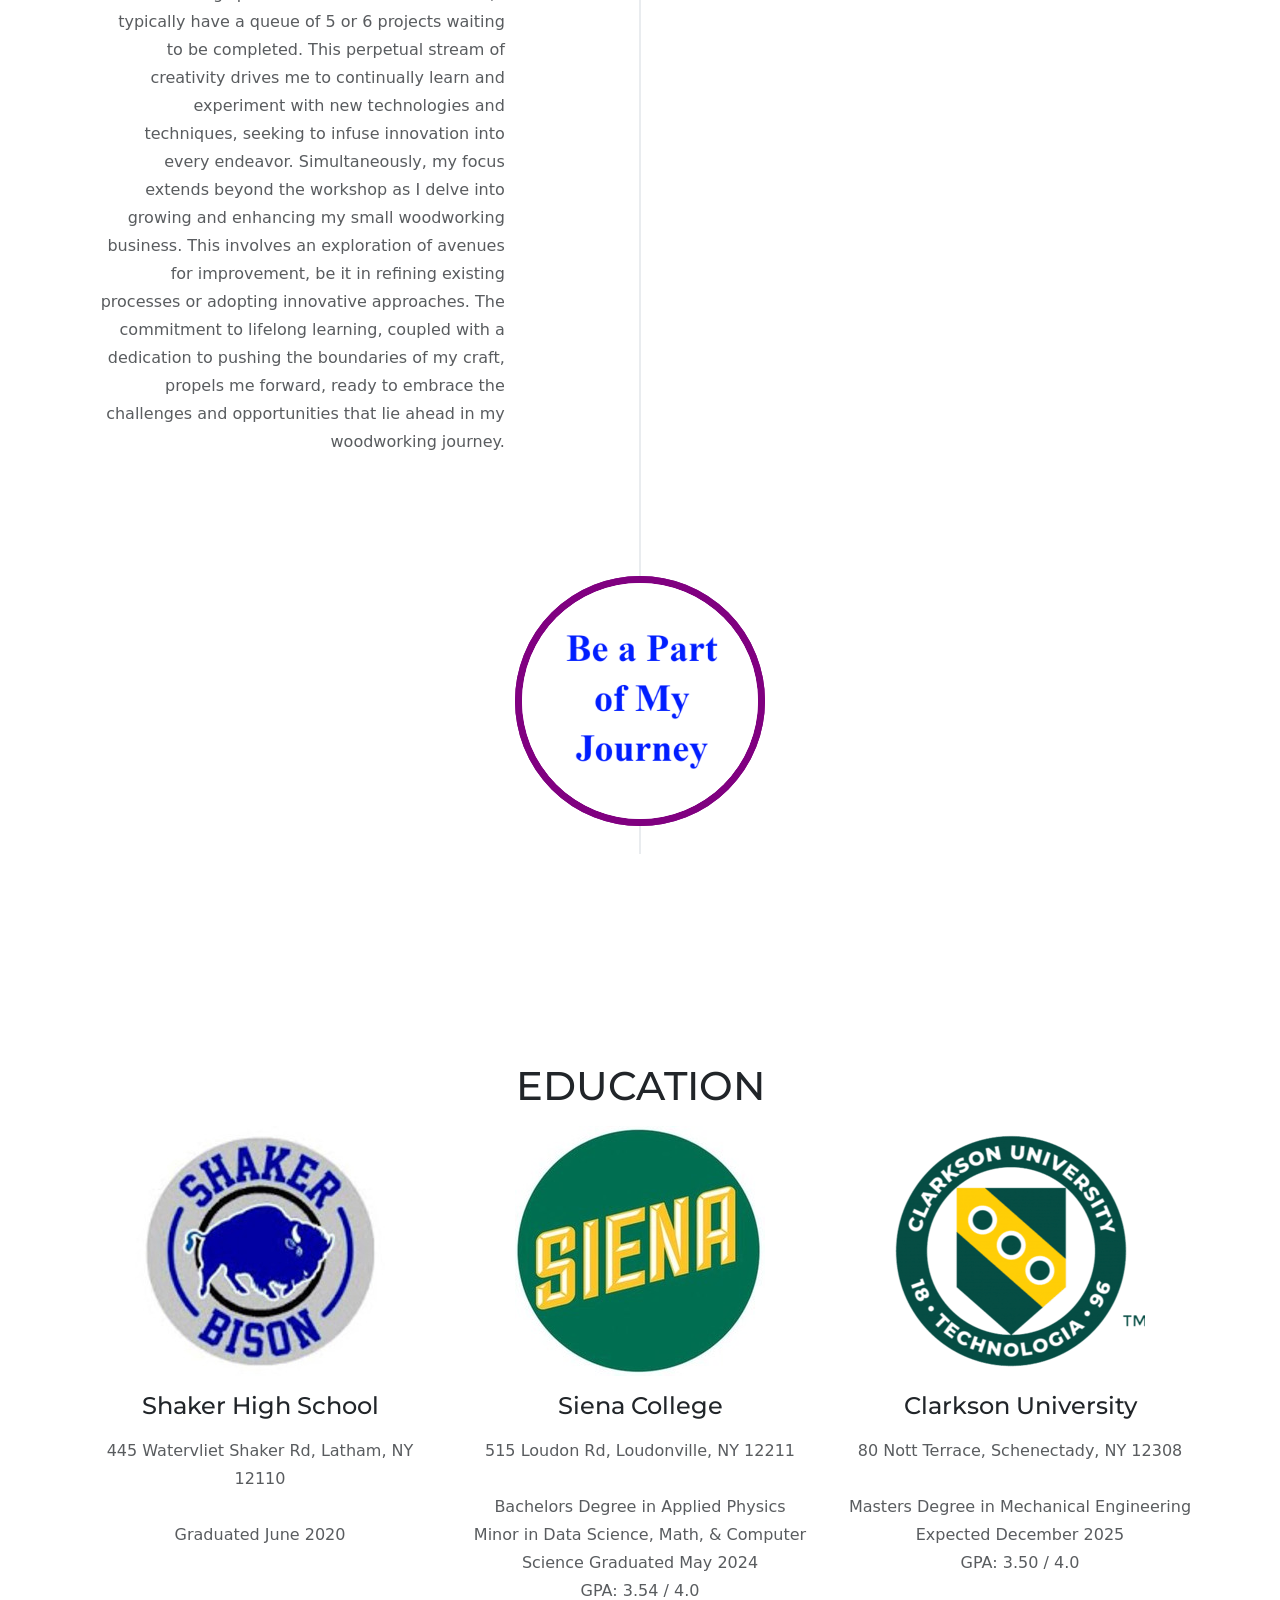
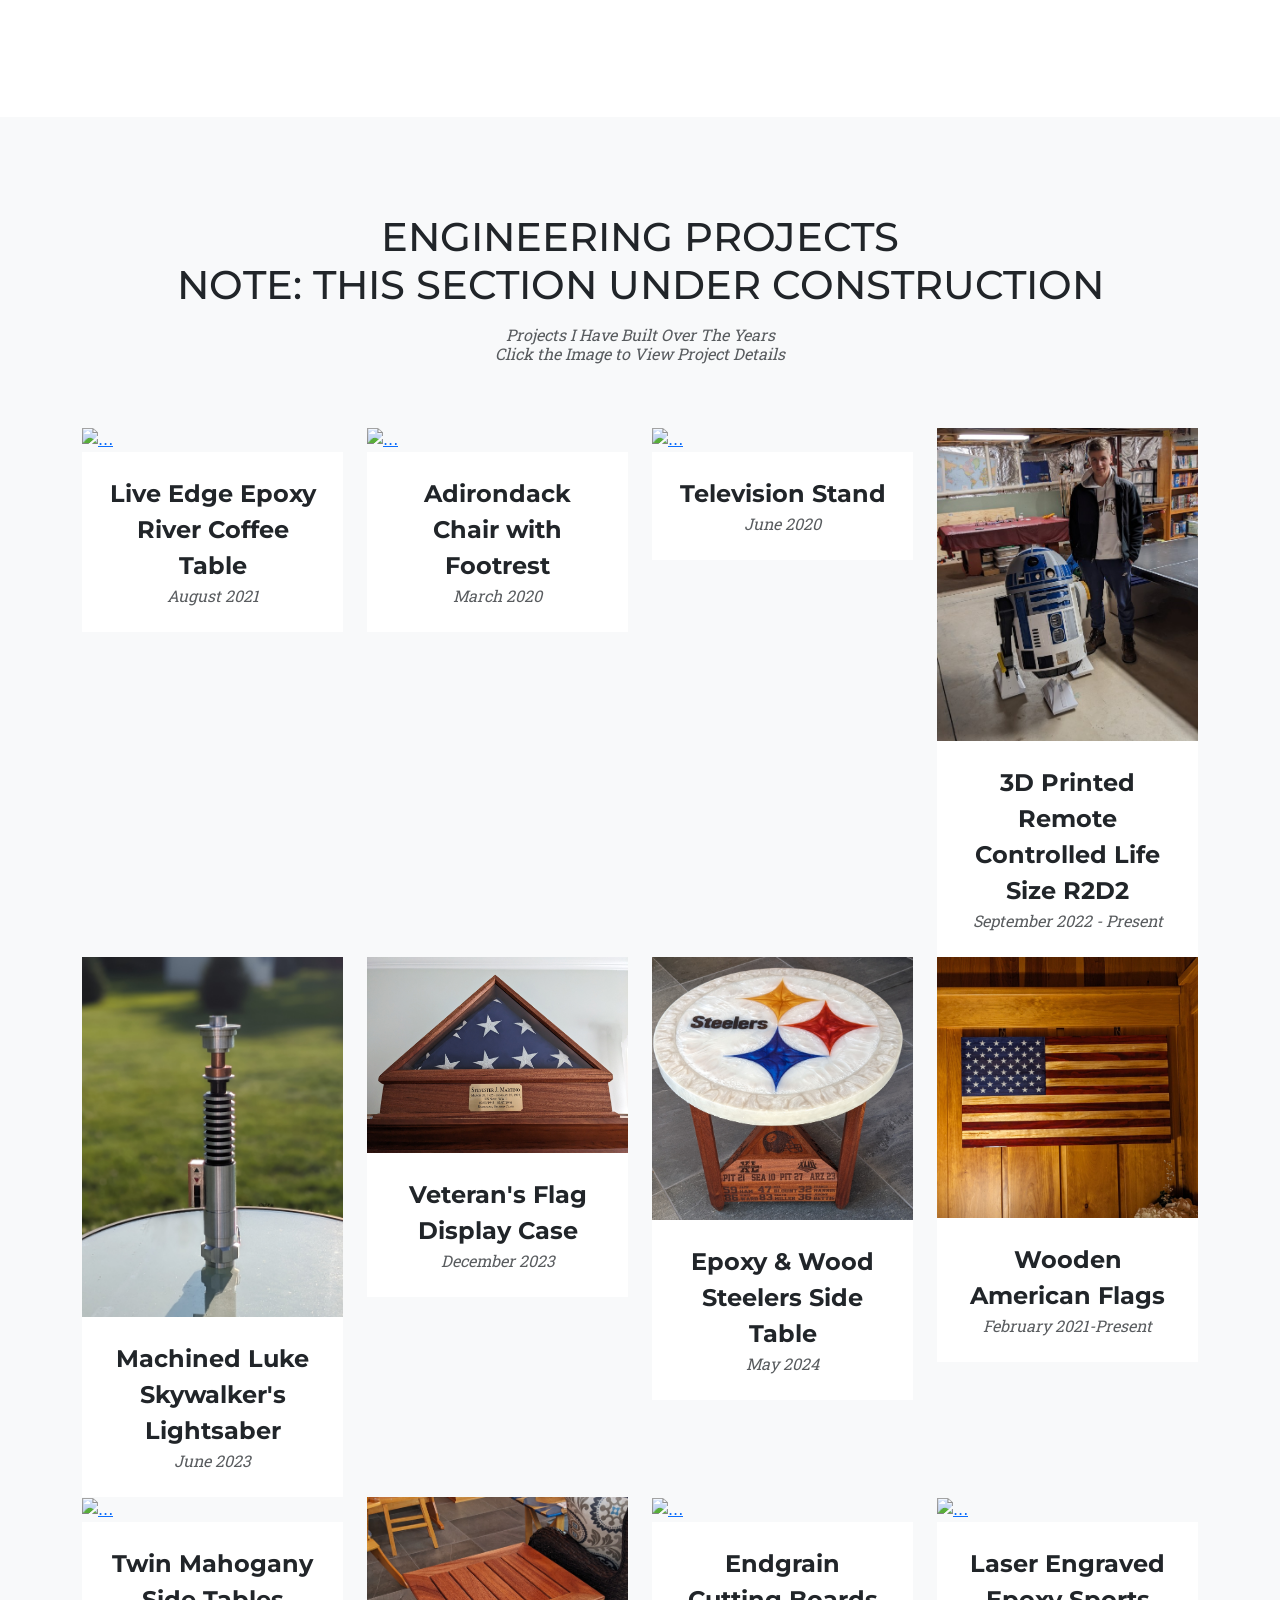
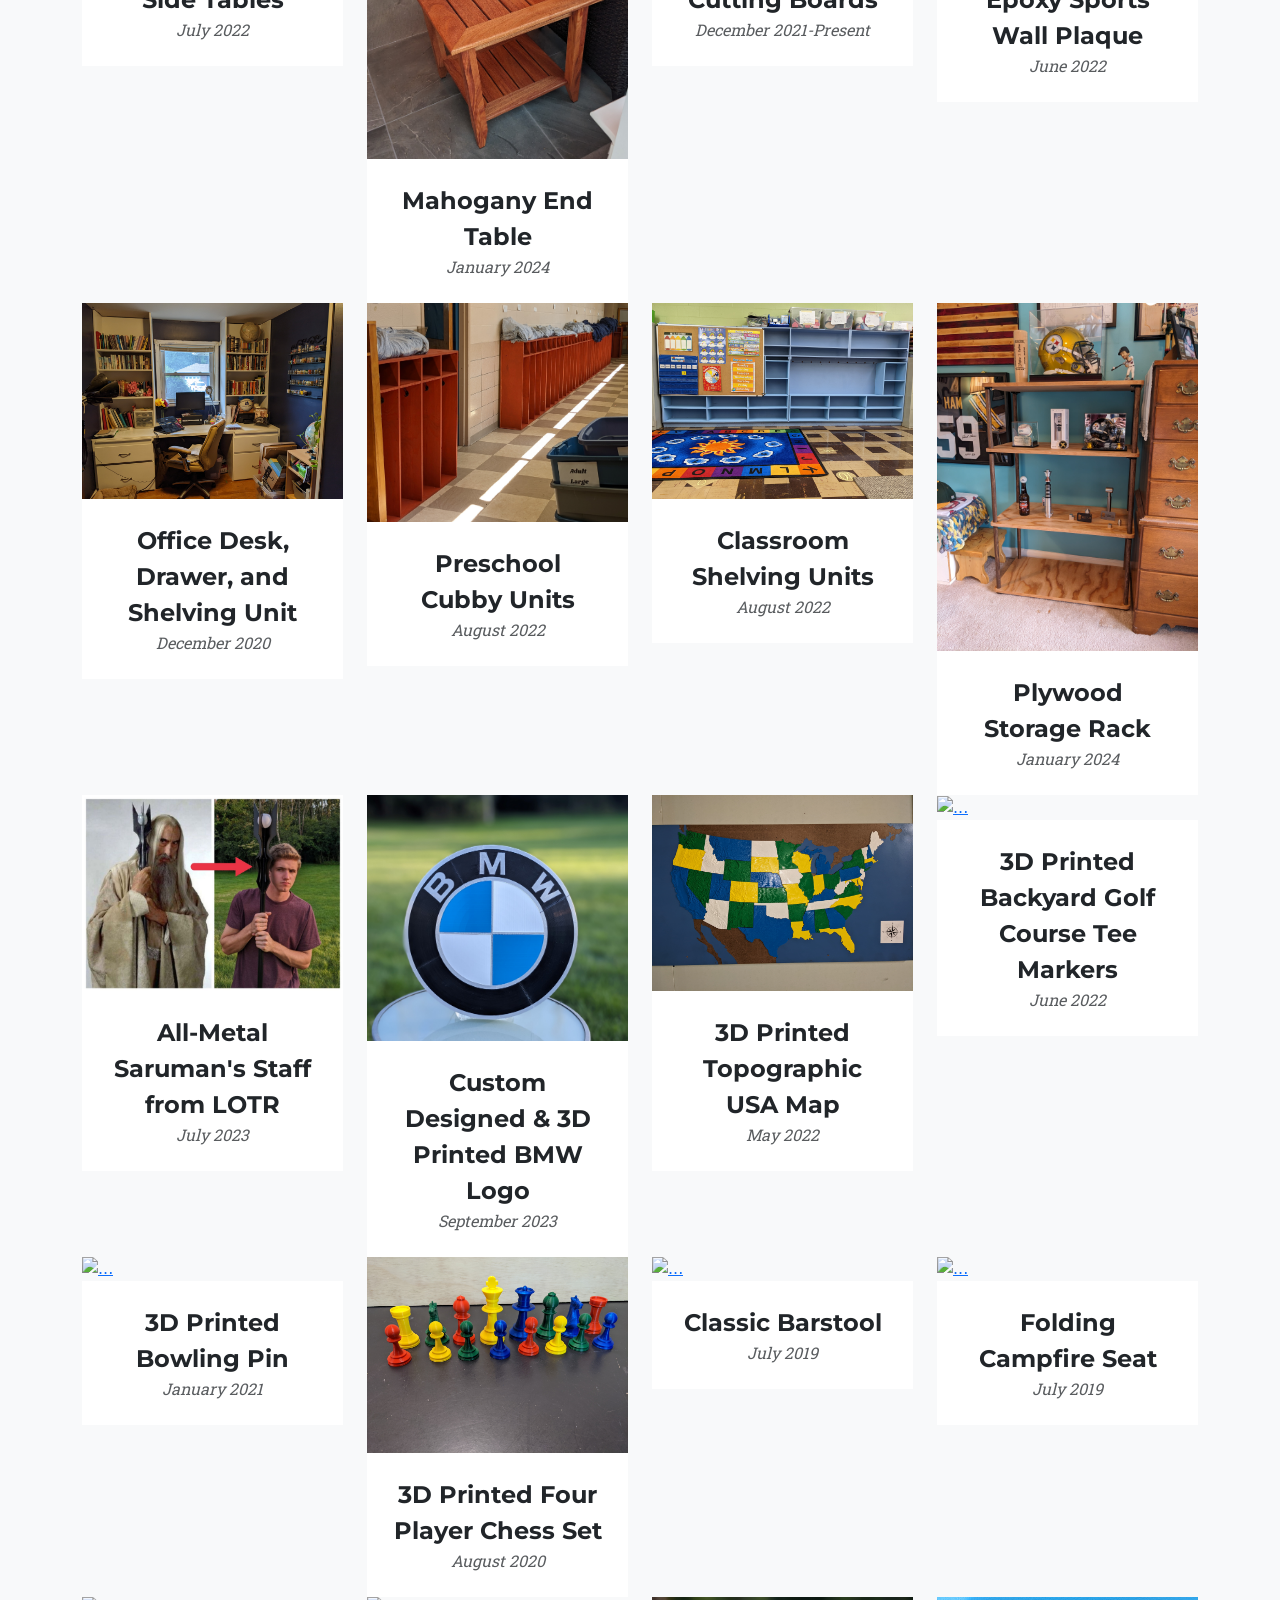
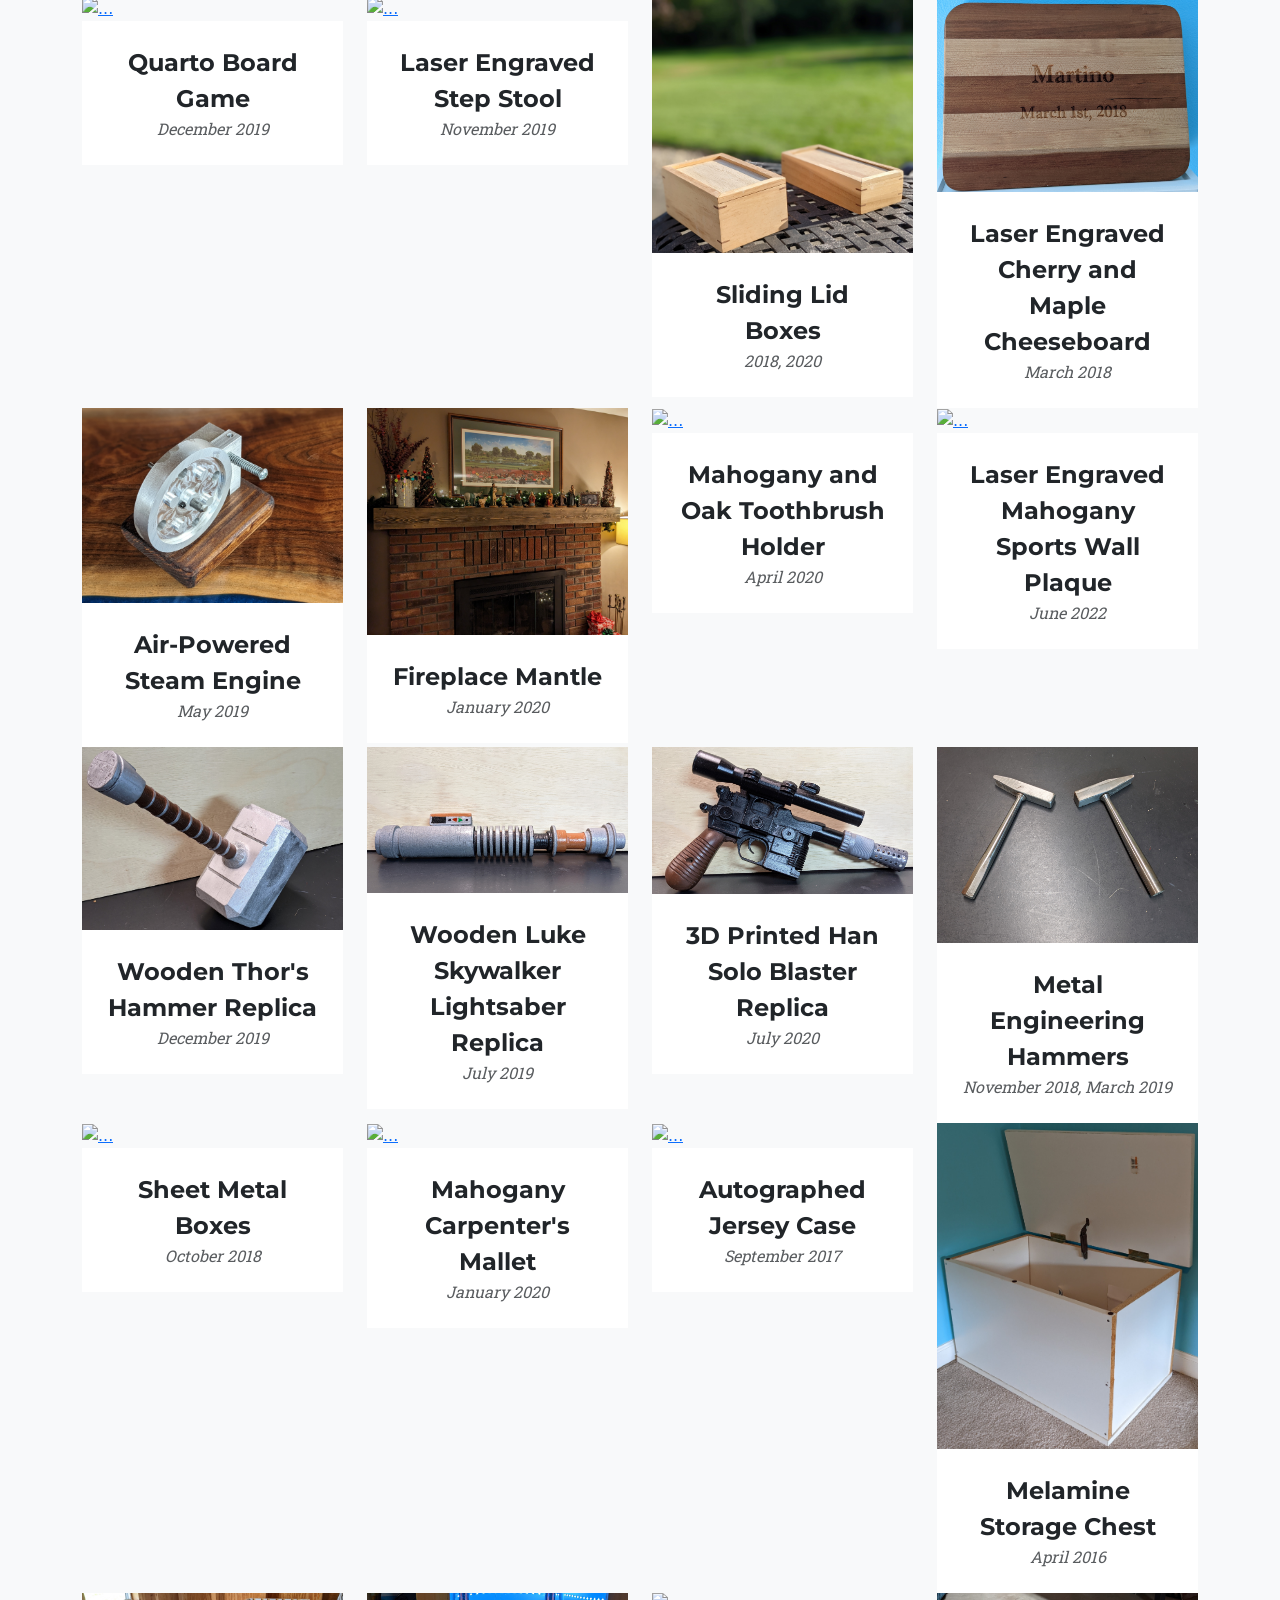
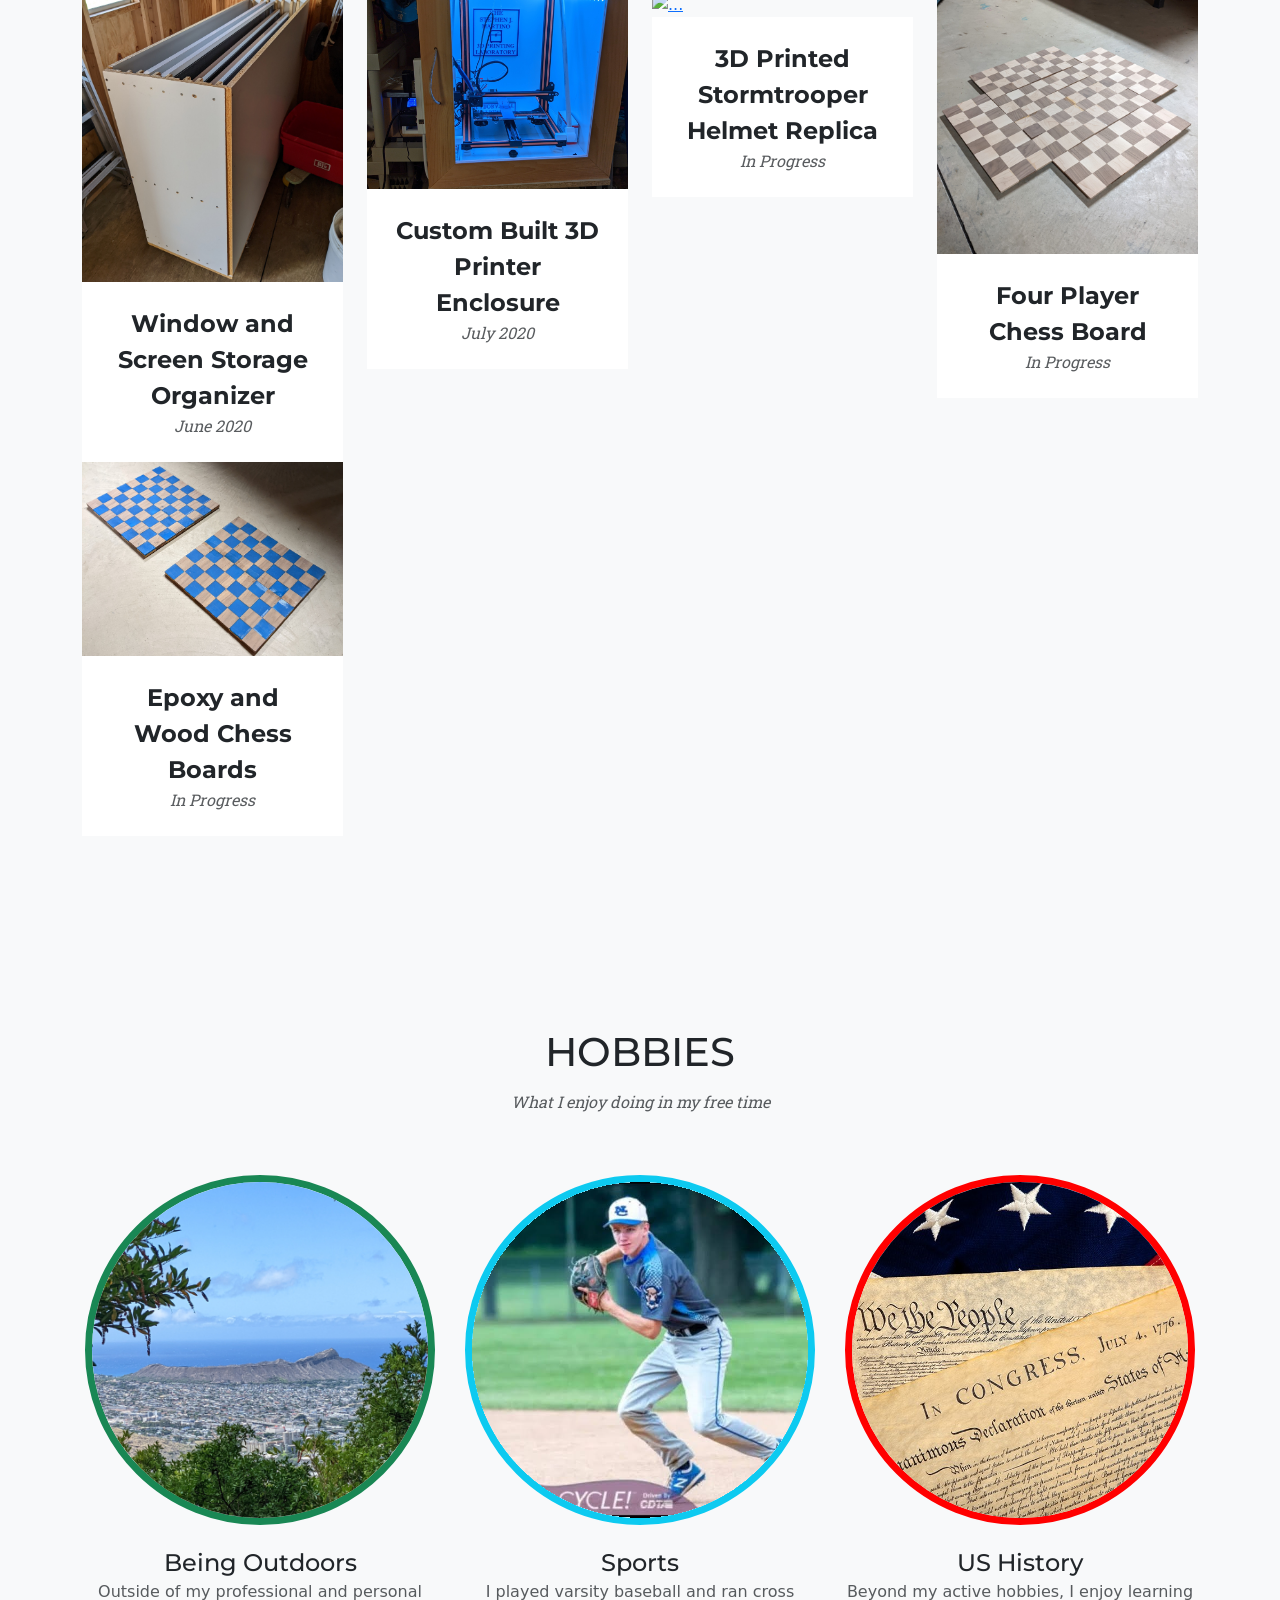
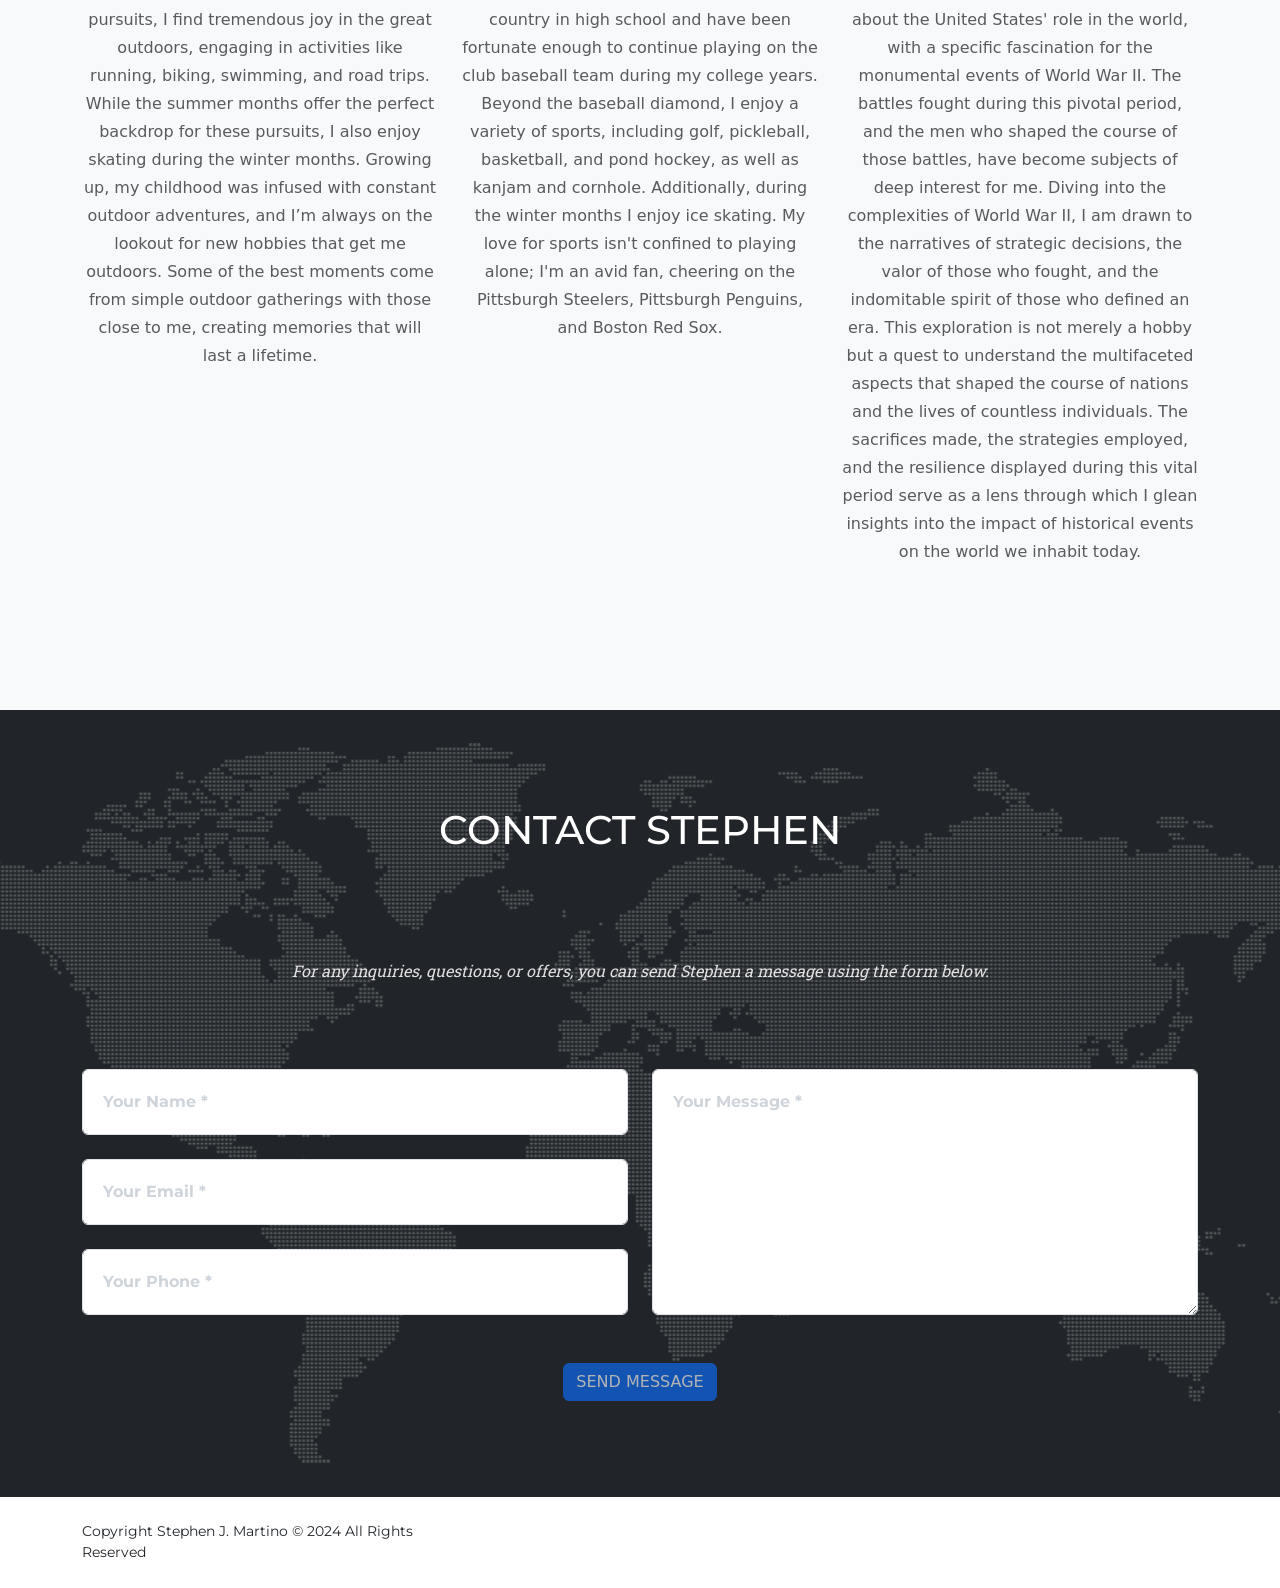
==== commit a5e701a0: "Added note that the section is under construction" ====
--- a/index.html
+++ b/index.html
@@ -287,7 +287,7 @@
         <section class="page-section bg-light" id="portfolio">
             <div class="container">
                 <div class="text-center">
-                    <h2 class="section-heading text-uppercase">Engineering Projects</h2>
+                    <h2 class="section-heading text-uppercase">Engineering Projects<br>NOTE: THIS SECTION UNDER CONSTRUCTION</h2>
                     <h3 class="section-subheading text-muted">Projects I Have Built Over The Years<br \>Click the Image to View Project Details</h3>
                 </div>
                 <div class="row">
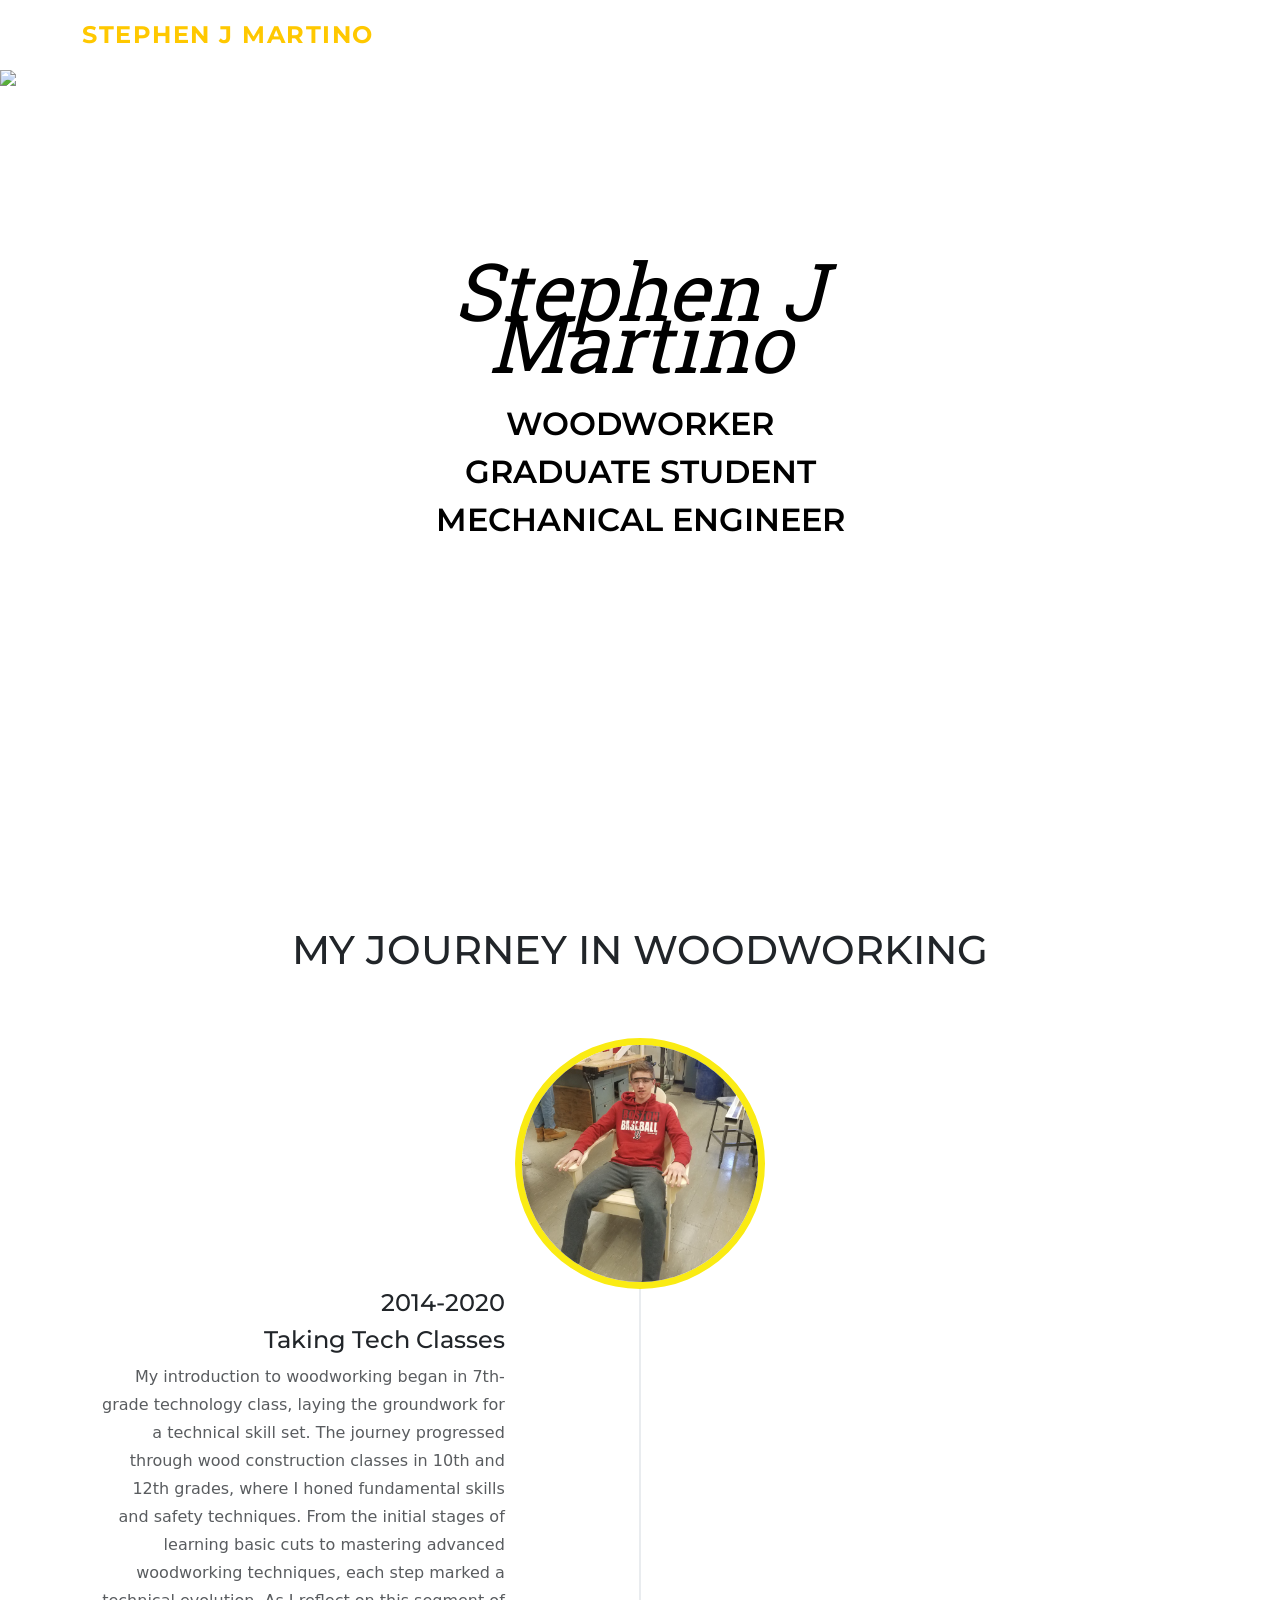
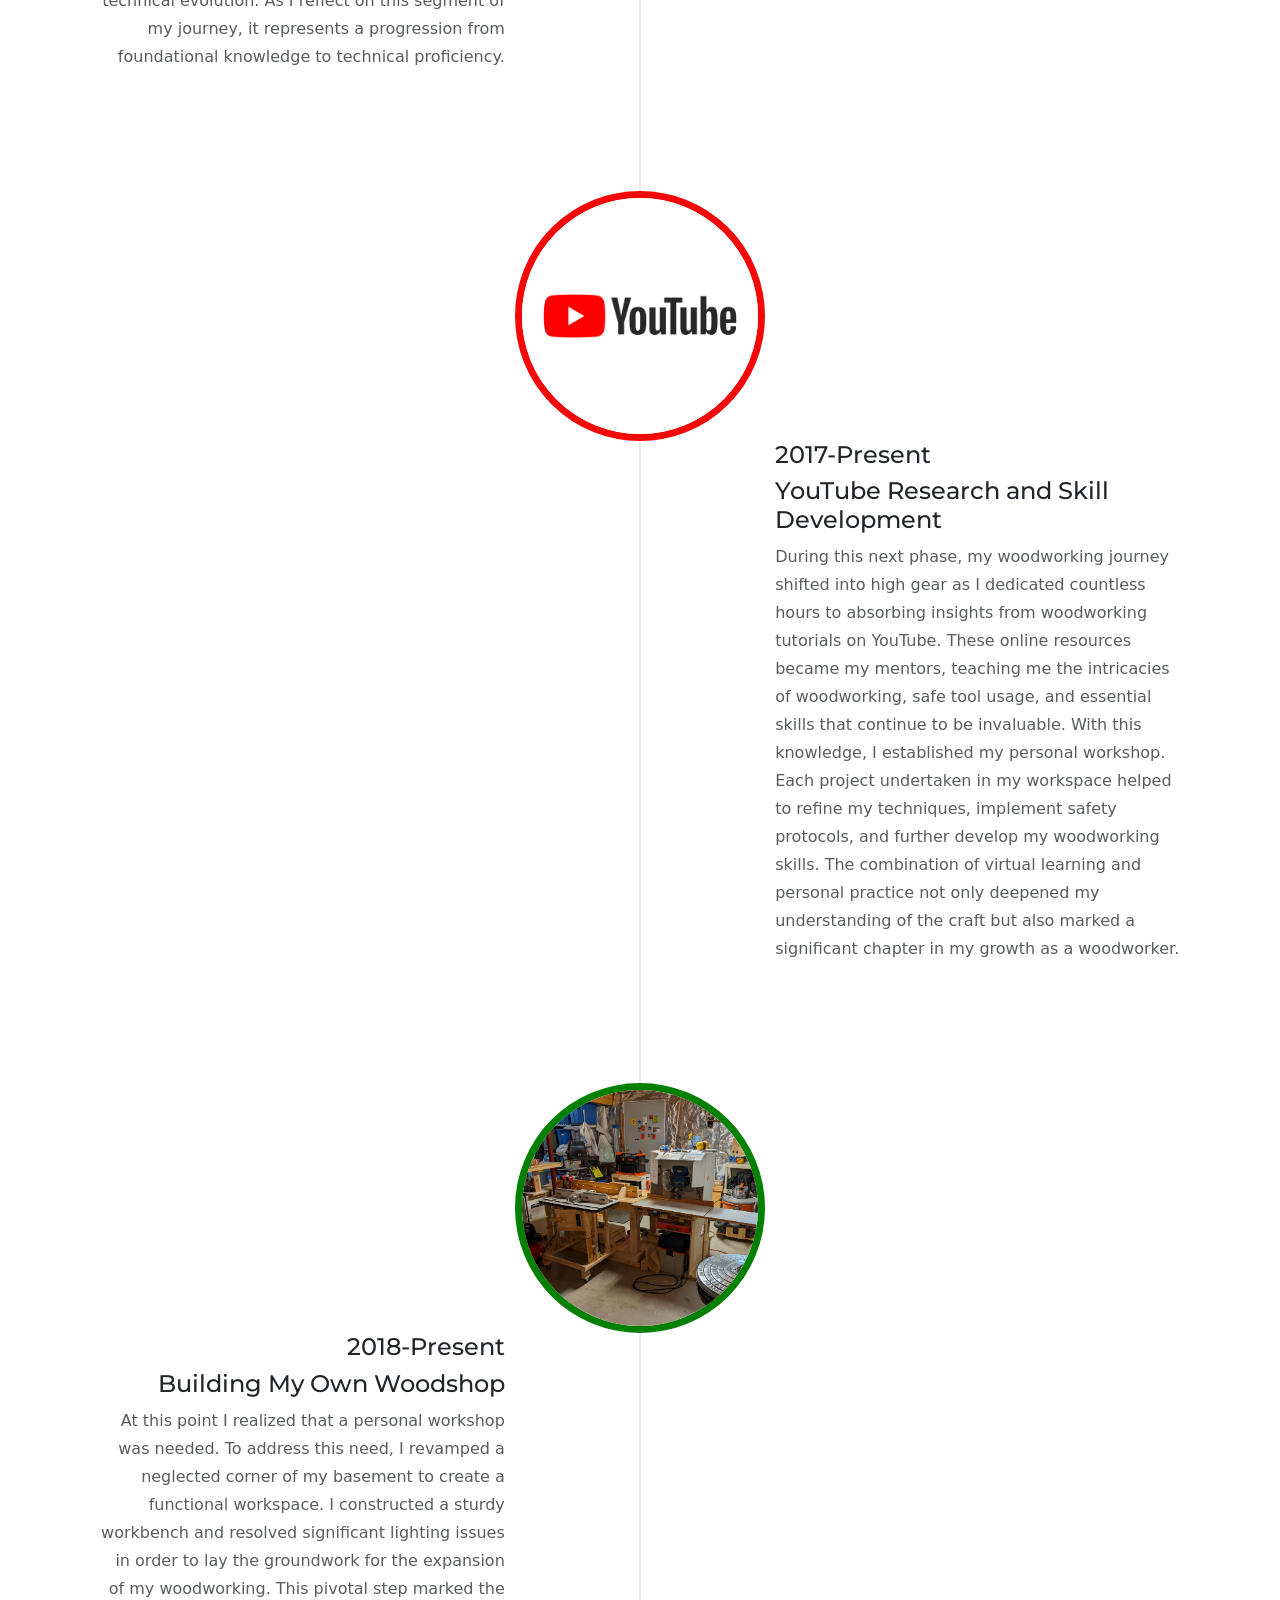
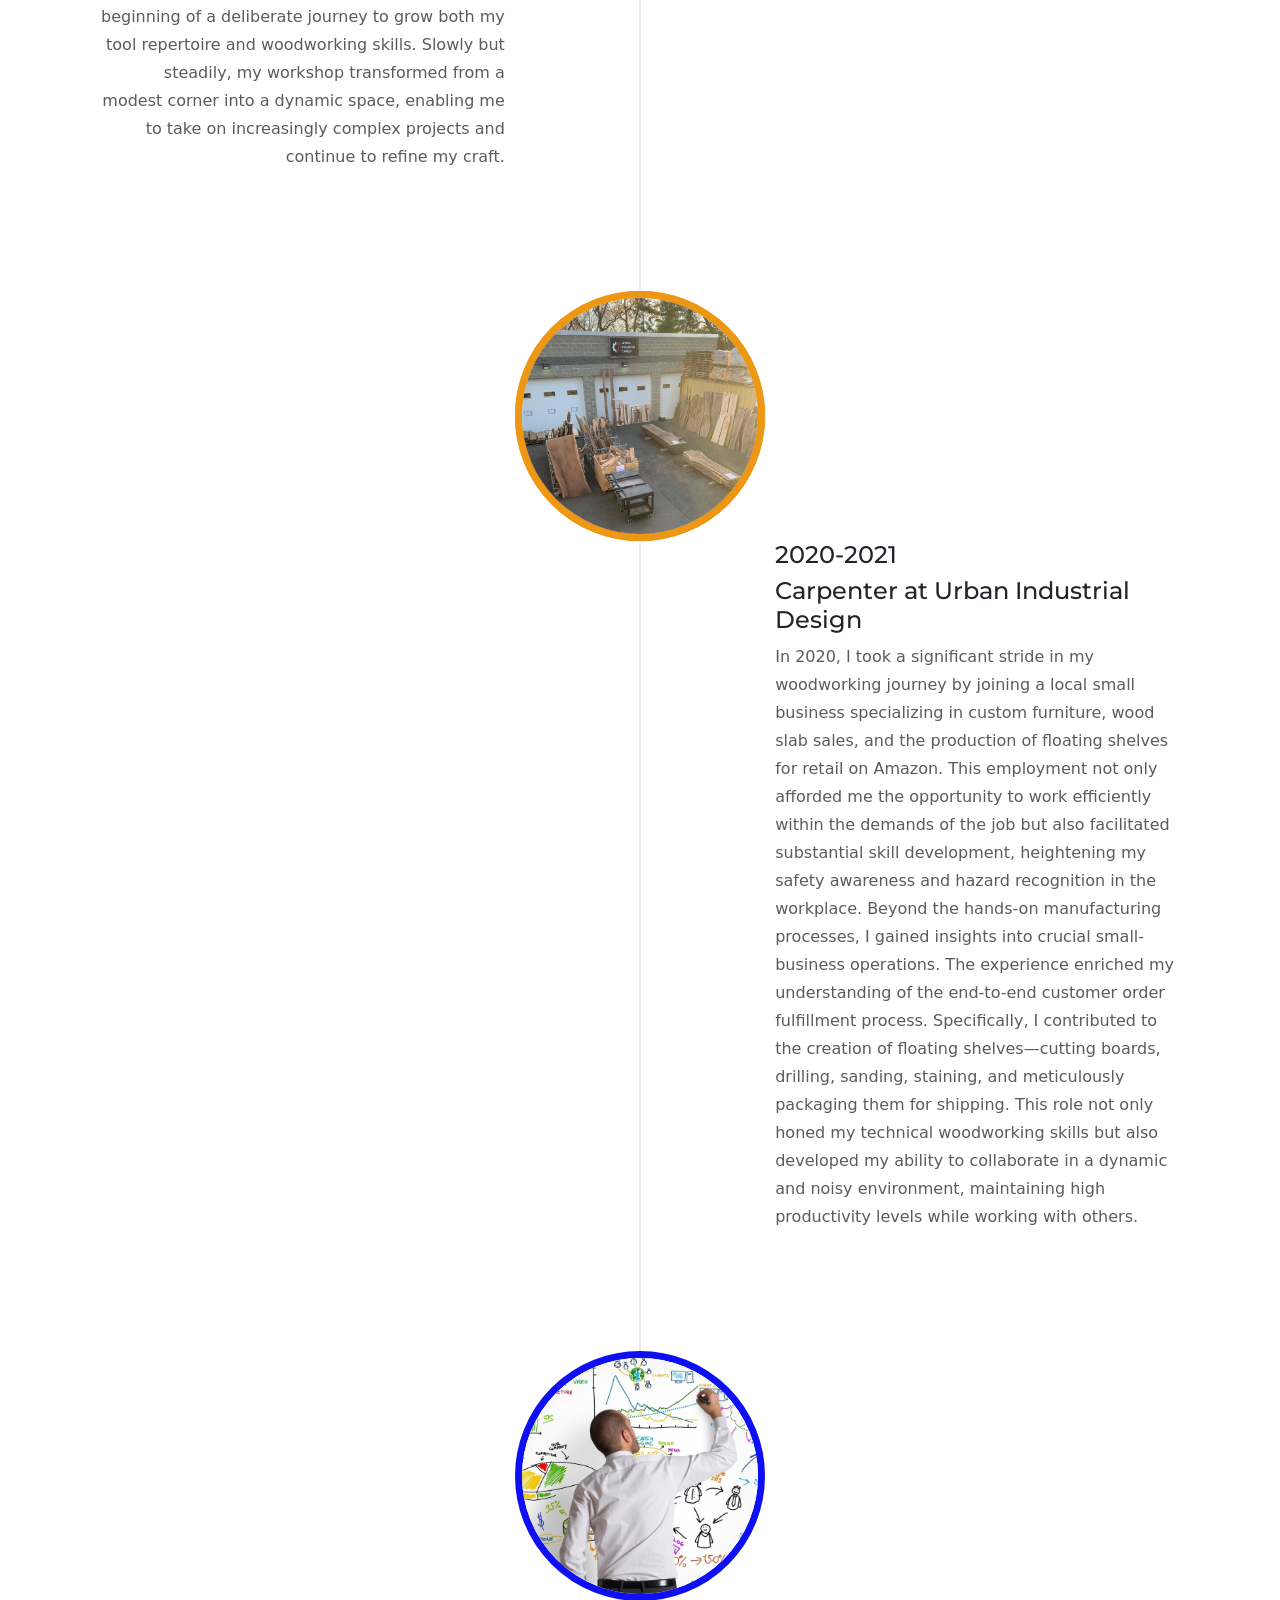
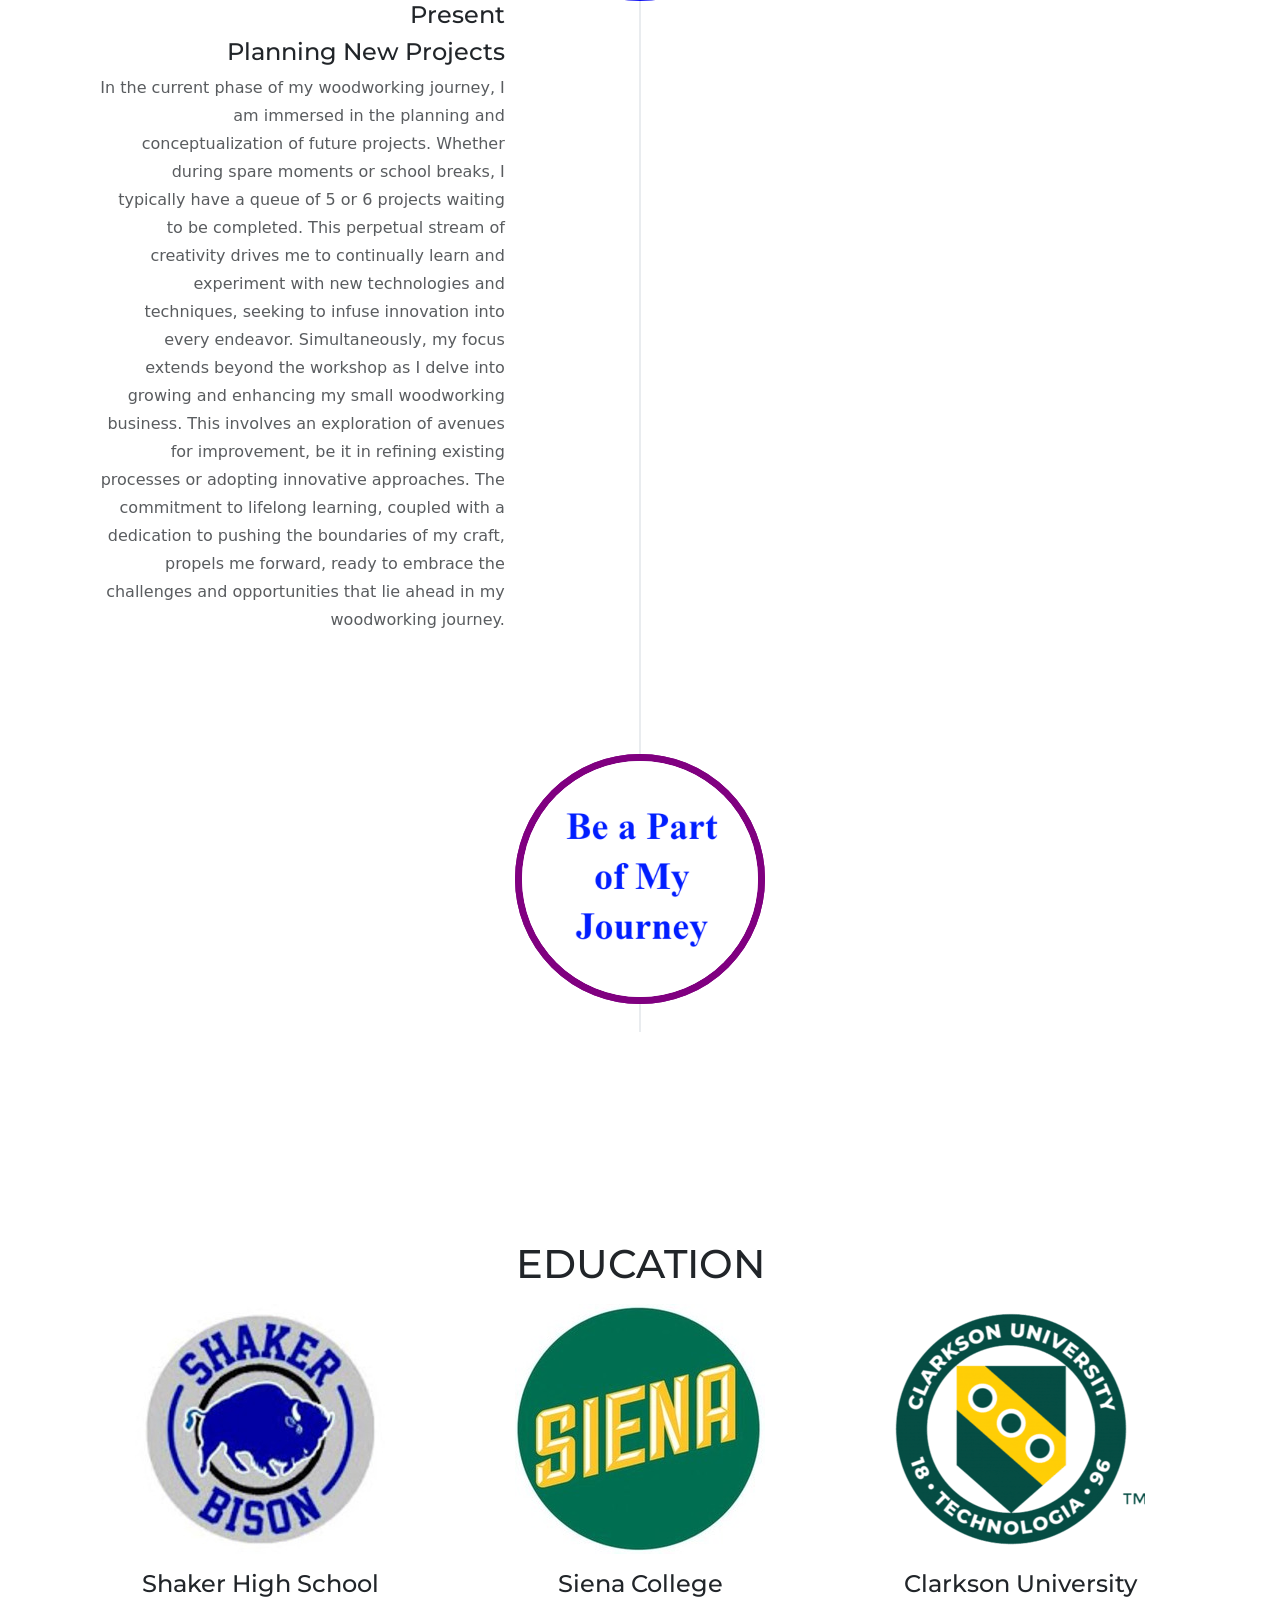
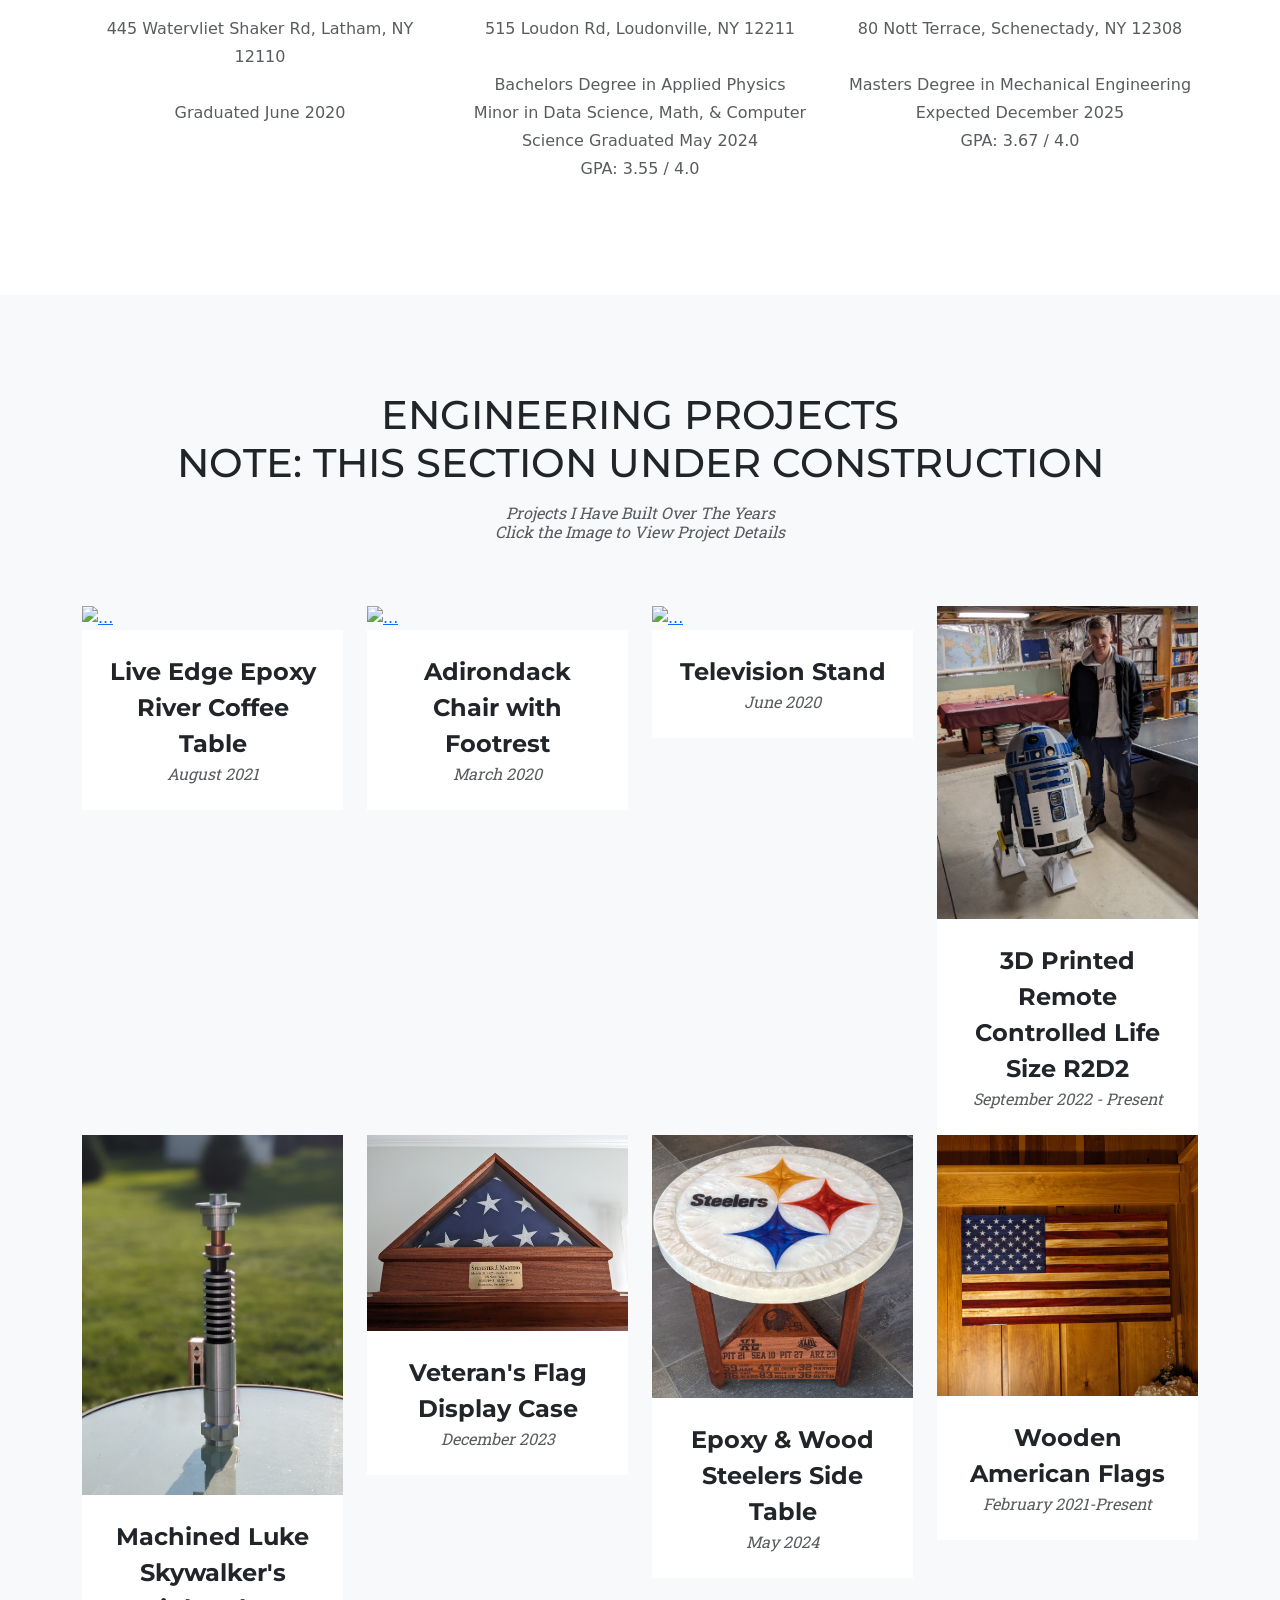
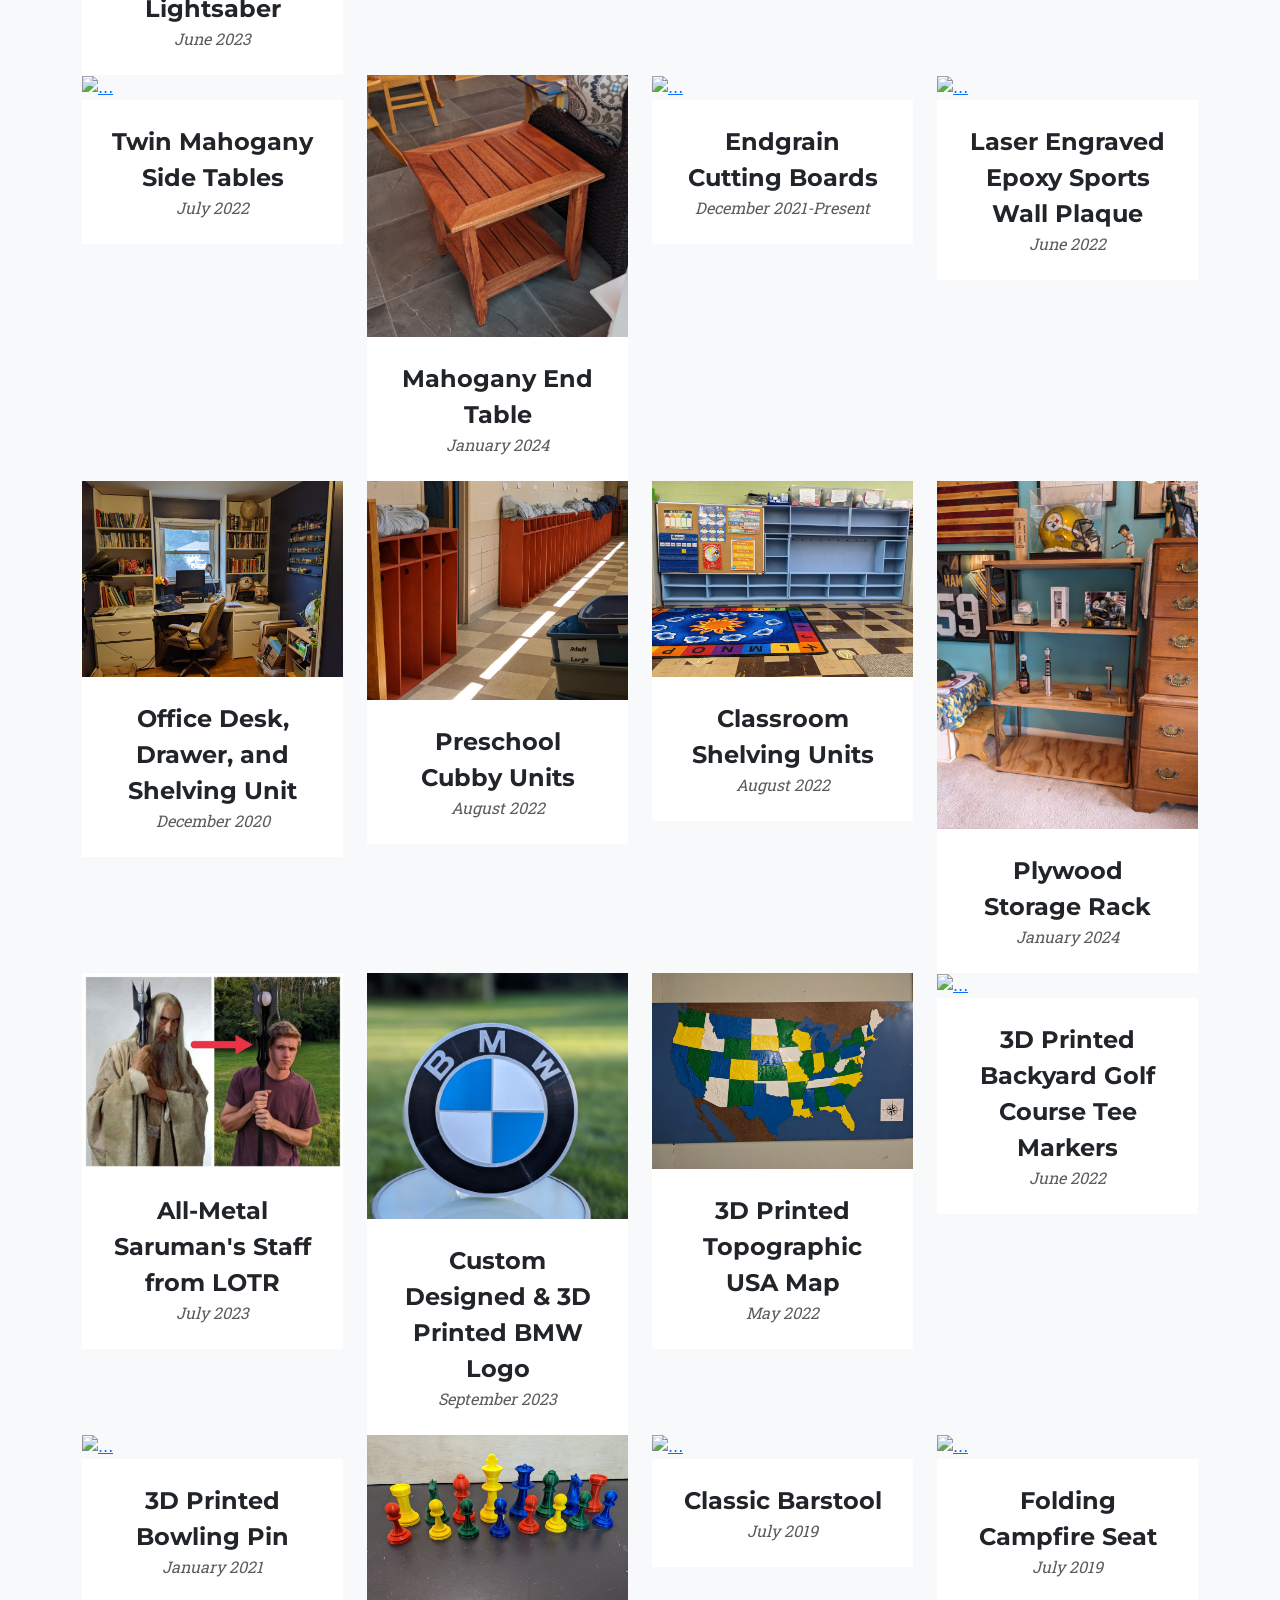
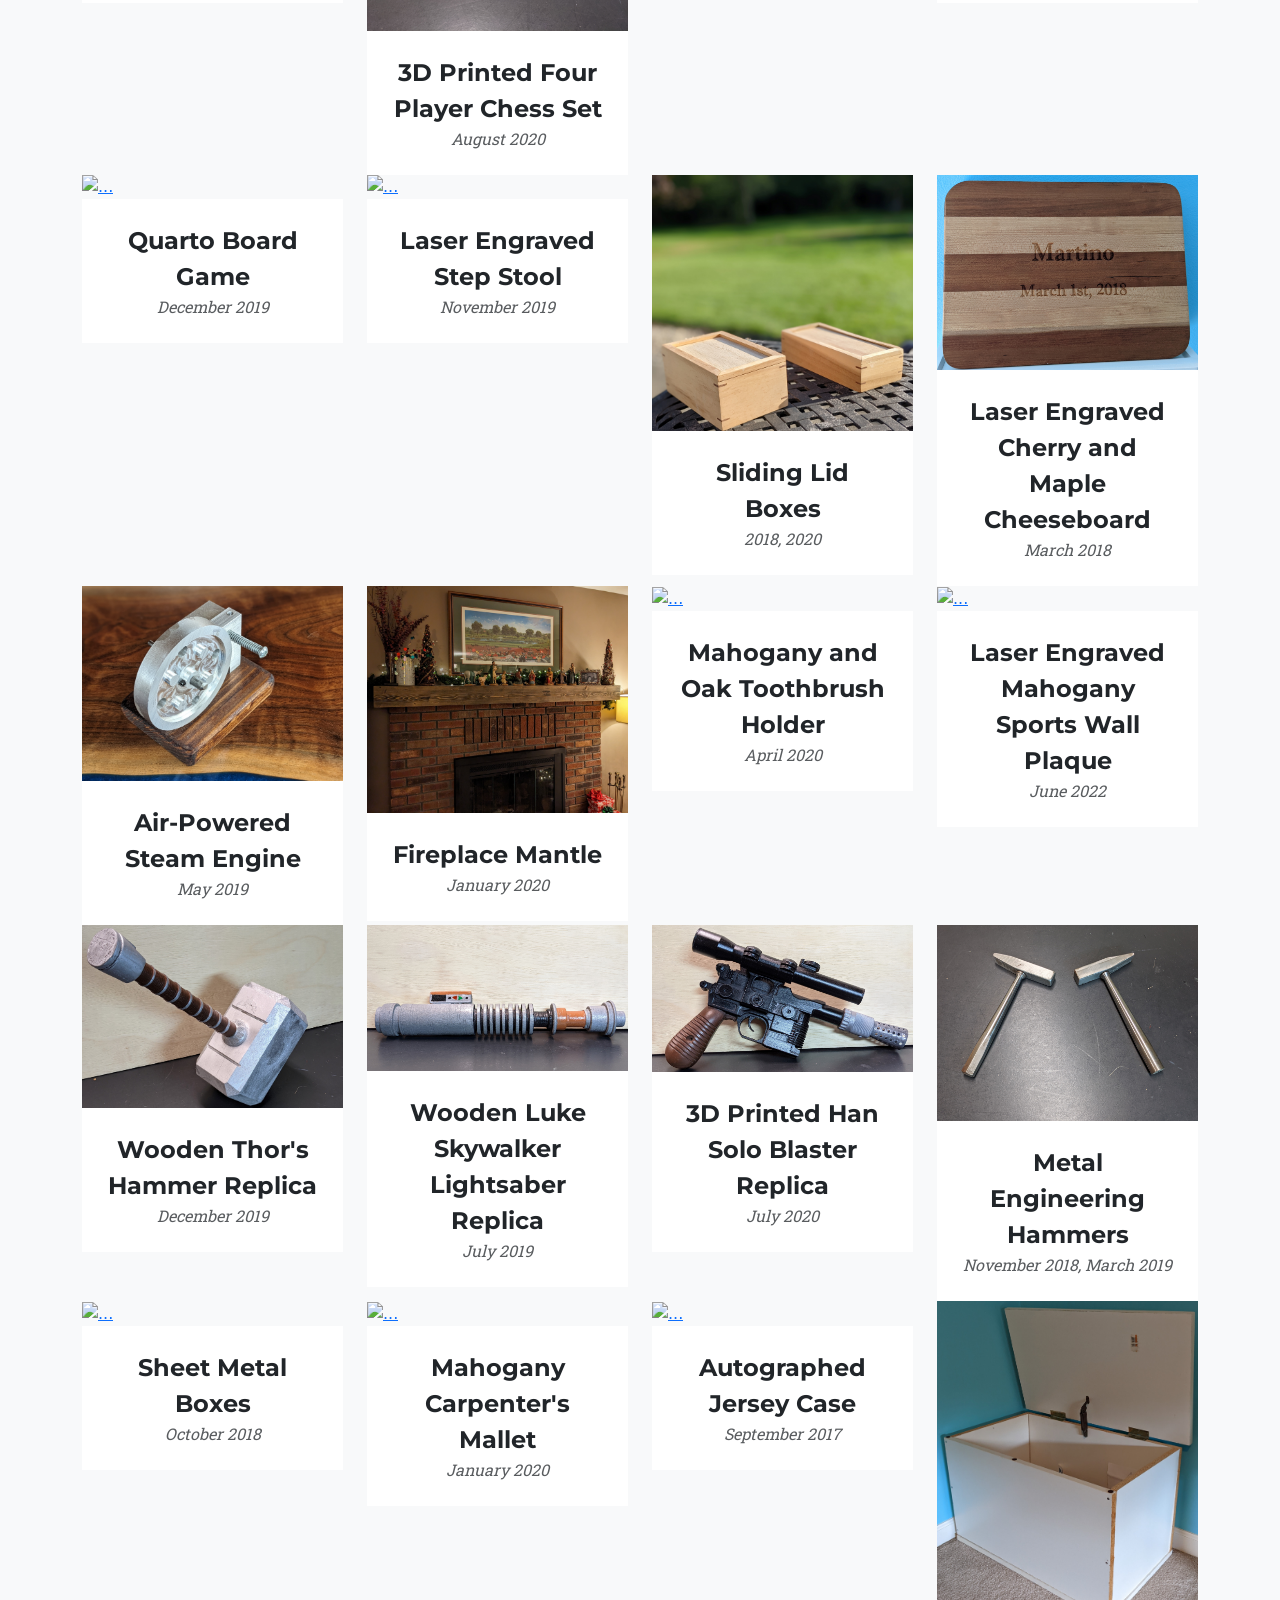
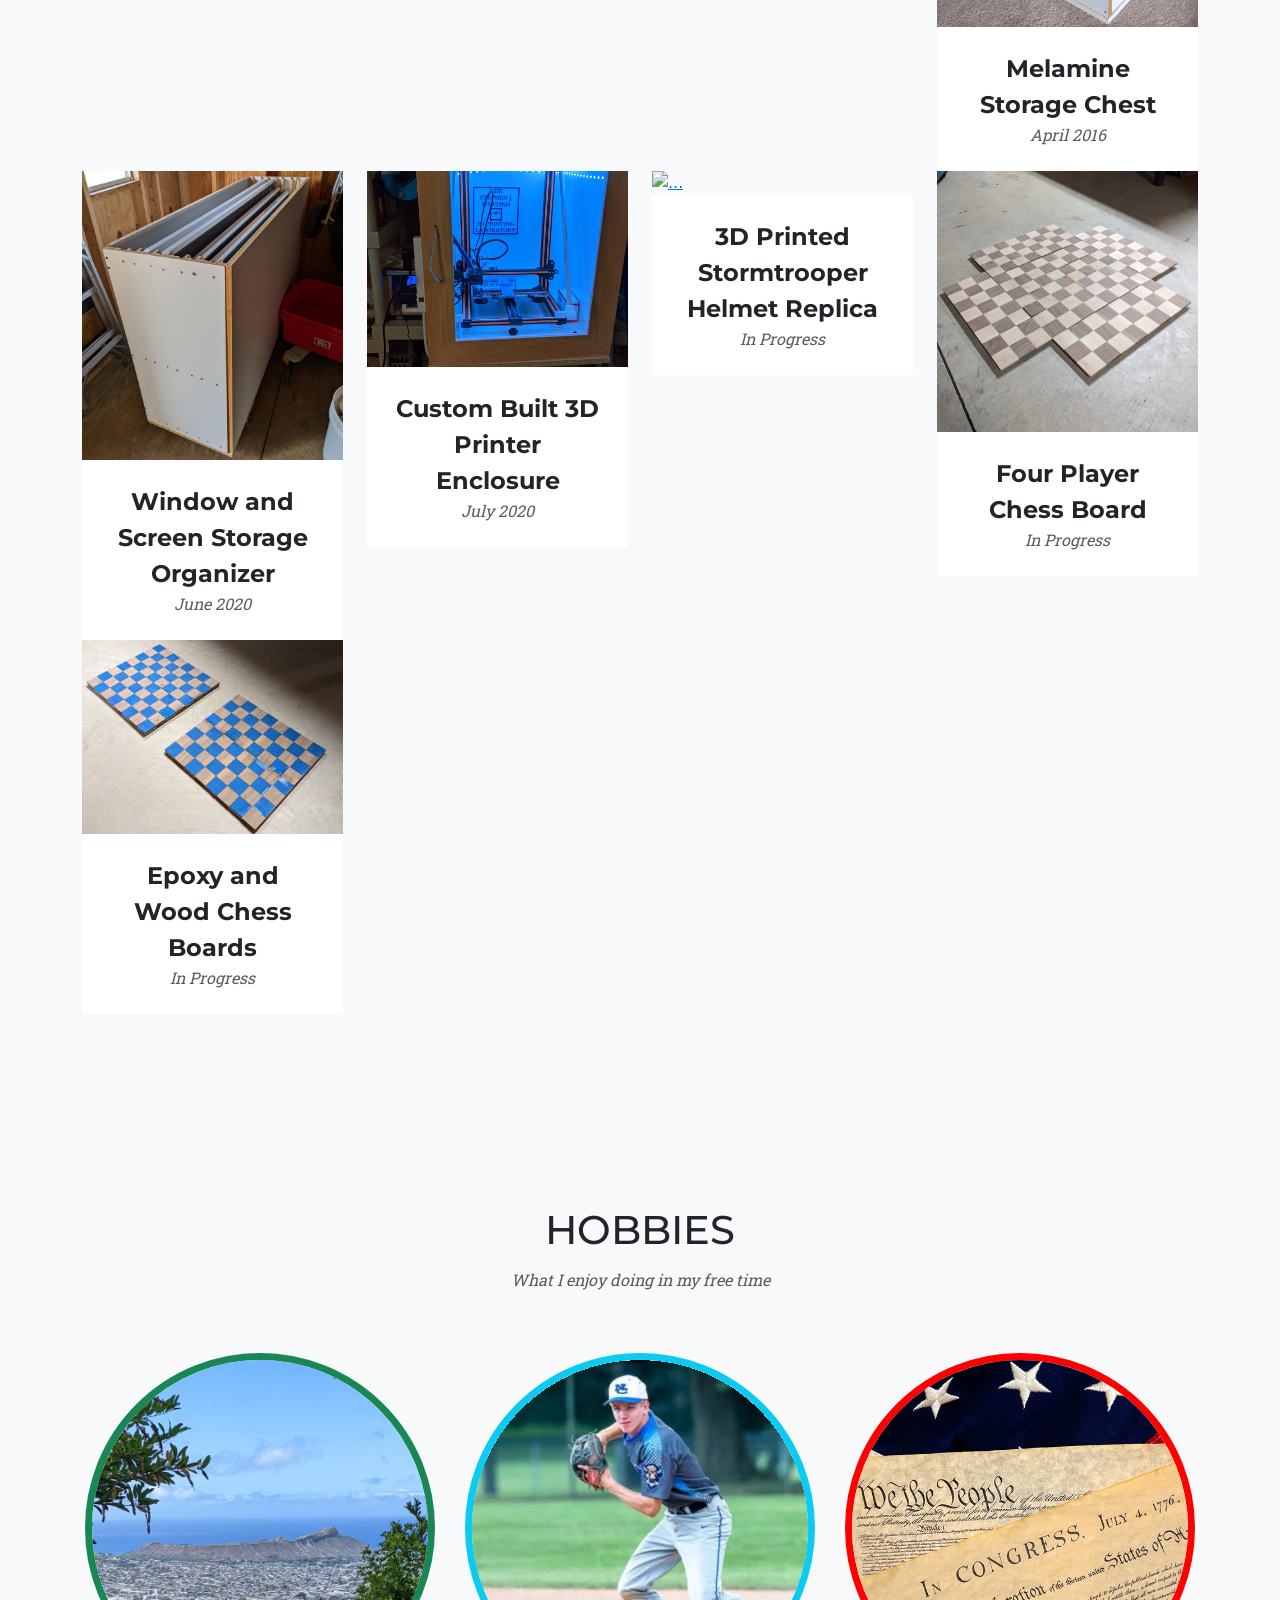
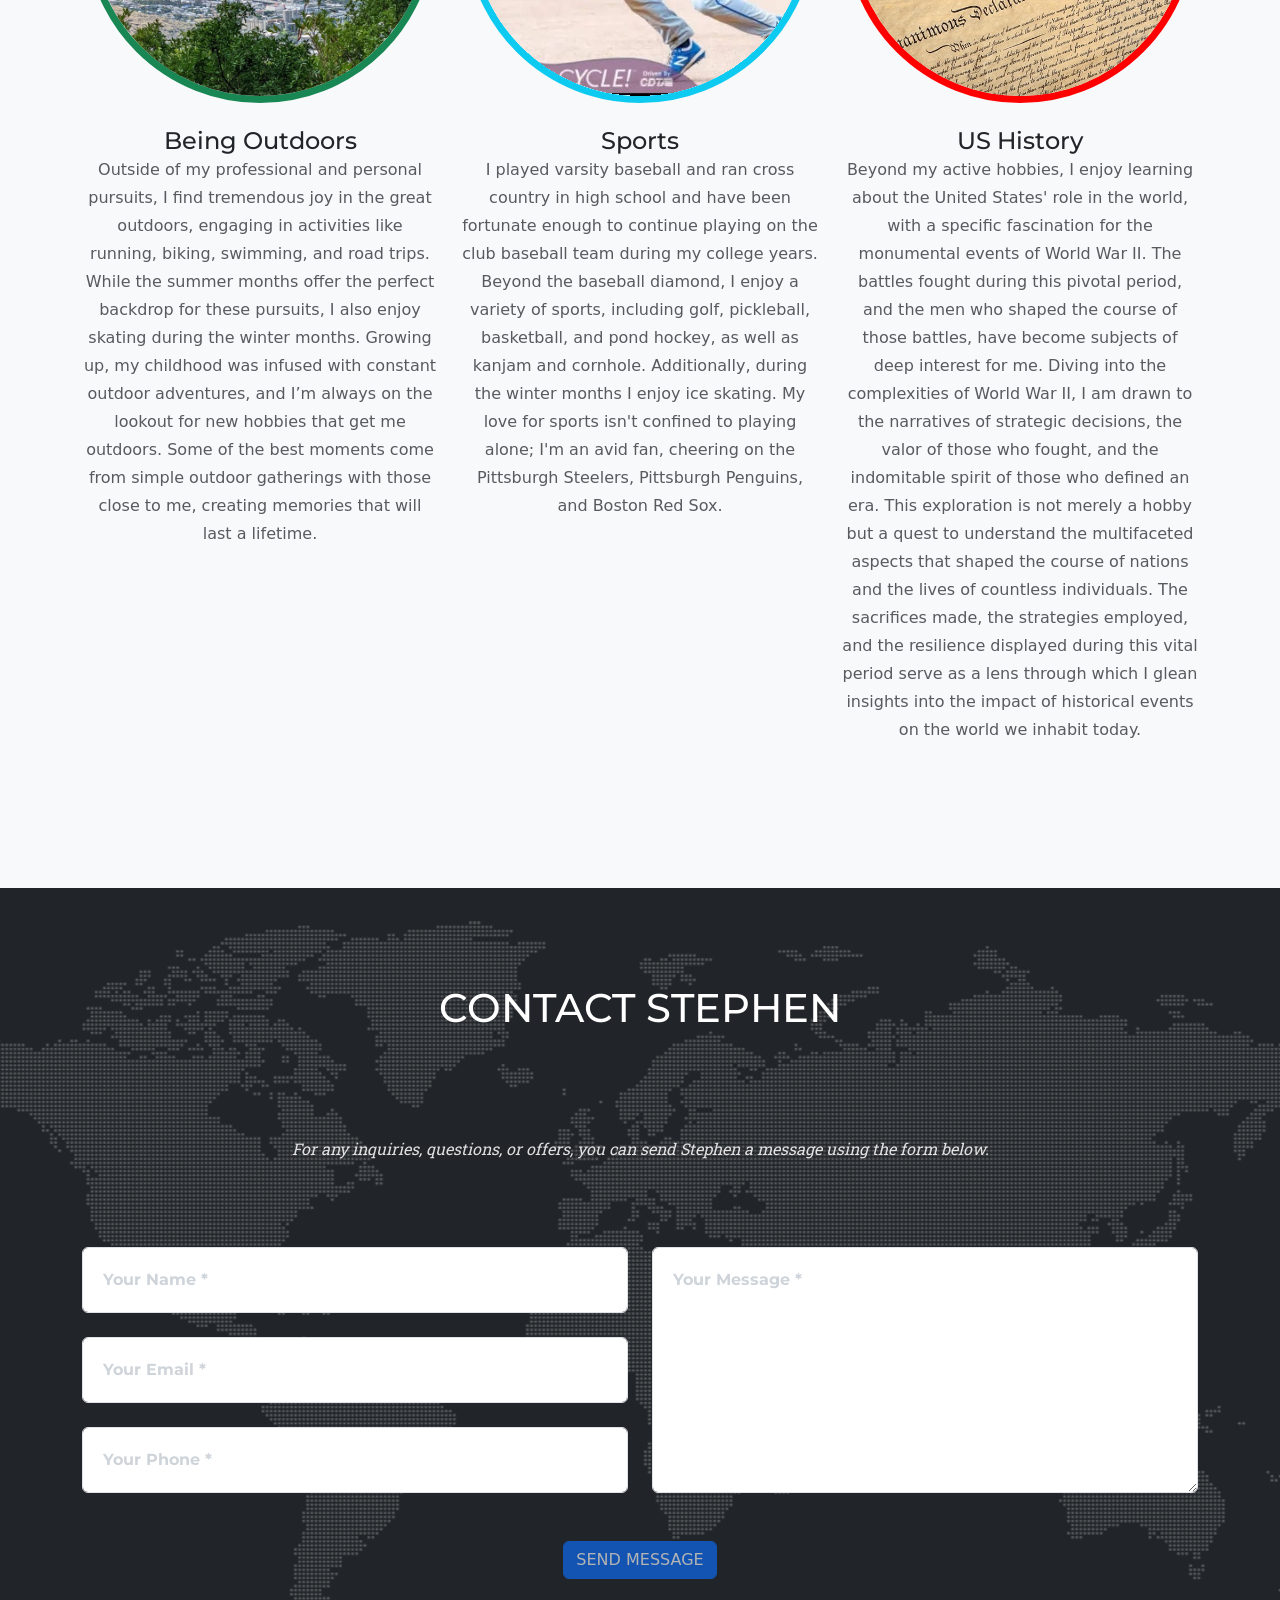
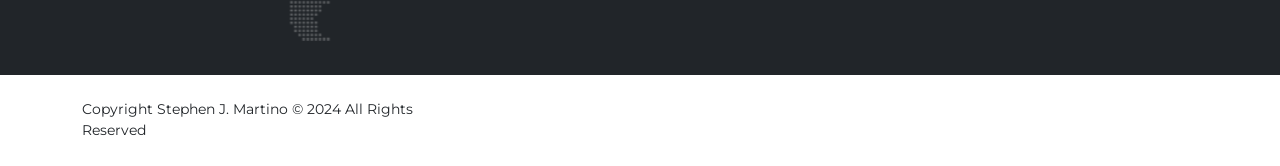
==== commit 2e4ece3b: "Adjustments" ====
--- a/index.html
+++ b/index.html
@@ -36,8 +36,8 @@
                         <li class="nav-item"><a class="nav-link" href="#team">Hobbies</a></li>
                         <li class="nav-item"><a class="nav-link" href="#contact">Contact</a></li>
                         <li class="nav-item"><a class="nav-link" href="assets/resume.pdf" target="_blank">Resumé</a></li>
-                        <li class="nav-item"><a class="nav-link" href="assets/My Tools.pdf" target="_blank">Tool List</a></li>
-                        <li class="nav-item"><a class="nav-link" href="https://docs.google.com/forms/d/e/1FAIpQLSekWCByEFeH3DT9d0s8onA1Brjz0CnPTDJGaO-2rAq4VuydPw/viewform?usp=pp_url" target="_blank">Flag Quote Form</a></li>
+                        <li class="nav-item"><a class="nav-link" href="assets/My Tools.pdf" target="_blank">My_Tools</a></li>
+                        <li class="nav-item"><a class="nav-link" href="https://docs.google.com/forms/d/e/1FAIpQLSekWCByEFeH3DT9d0s8onA1Brjz0CnPTDJGaO-2rAq4VuydPw/viewform?usp=pp_url" target="_blank">Flag_Quote_Form</a></li>
                     </ul>
                 </div>
             </div>
@@ -63,7 +63,7 @@
             <!-- Text Overlay -->
             <div class="text-overlay">
                 <div class="masthead-subheading"><br>Stephen J Martino</div>
-                <div class="masthead-heading text-uppercase">Woodworker<br>College Student<br>Future Mechanical Engineer</div>
+                <div class="masthead-heading text-uppercase">Woodworker<br>Graduate Student<br>Mechanical Engineer</div>
                 <!-- <a class="btn btn-primary btn-xl text-uppercase" href="#services">Tell Me More</a> -->
             </div>
 
@@ -268,7 +268,7 @@
                             <img class="img-siena" src="assets/img/siena.jpg" alt="..." />
                         </span>
                         <h4 class="my-3">Siena College</h4>
-                        <p class="text-muted">515 Loudon Rd, Loudonville, NY 12211<br \><br \>Bachelors Degree in Applied Physics<br \>Minor in Data Science, Math, & Computer Science Graduated May 2024<br>GPA: 3.54 / 4.0</p>
+                        <p class="text-muted">515 Loudon Rd, Loudonville, NY 12211<br \><br \>Bachelors Degree in Applied Physics<br \>Minor in Data Science, Math, & Computer Science Graduated May 2024<br>GPA: 3.55 / 4.0</p>
                     </div>
 
                     <div class="col-md-4">
@@ -277,7 +277,7 @@
                         </span>
                         <h4 class="my-3">
                             Clarkson University</h4>
-                        <p class="text-muted">80 Nott Terrace, Schenectady, NY 12308<br \><br \>Masters Degree in Mechanical Engineering<br \>Expected December 2025<br>GPA: 3.50 / 4.0</p>
+                        <p class="text-muted">80 Nott Terrace, Schenectady, NY 12308<br \><br \>Masters Degree in Mechanical Engineering<br \>Expected December 2025<br>GPA: 3.67 / 4.0</p>
                     </div>
 
                 </div>
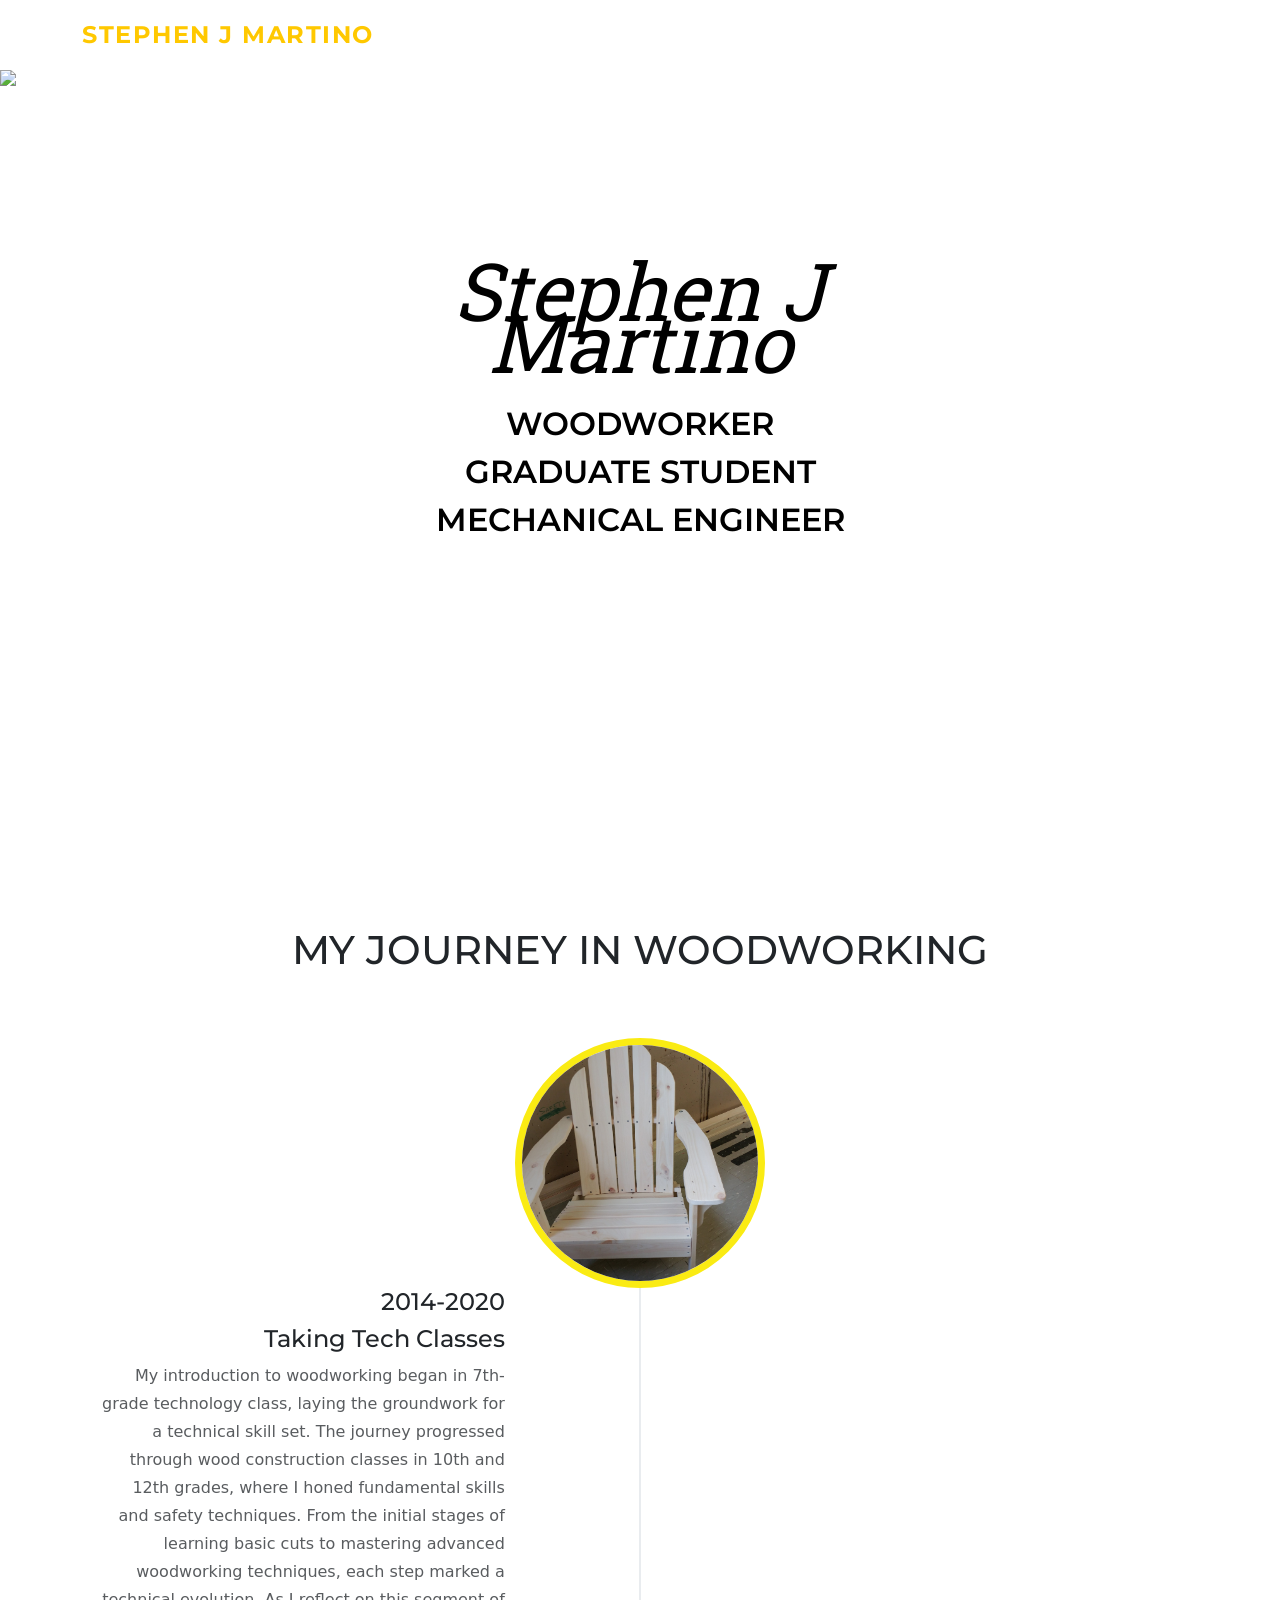
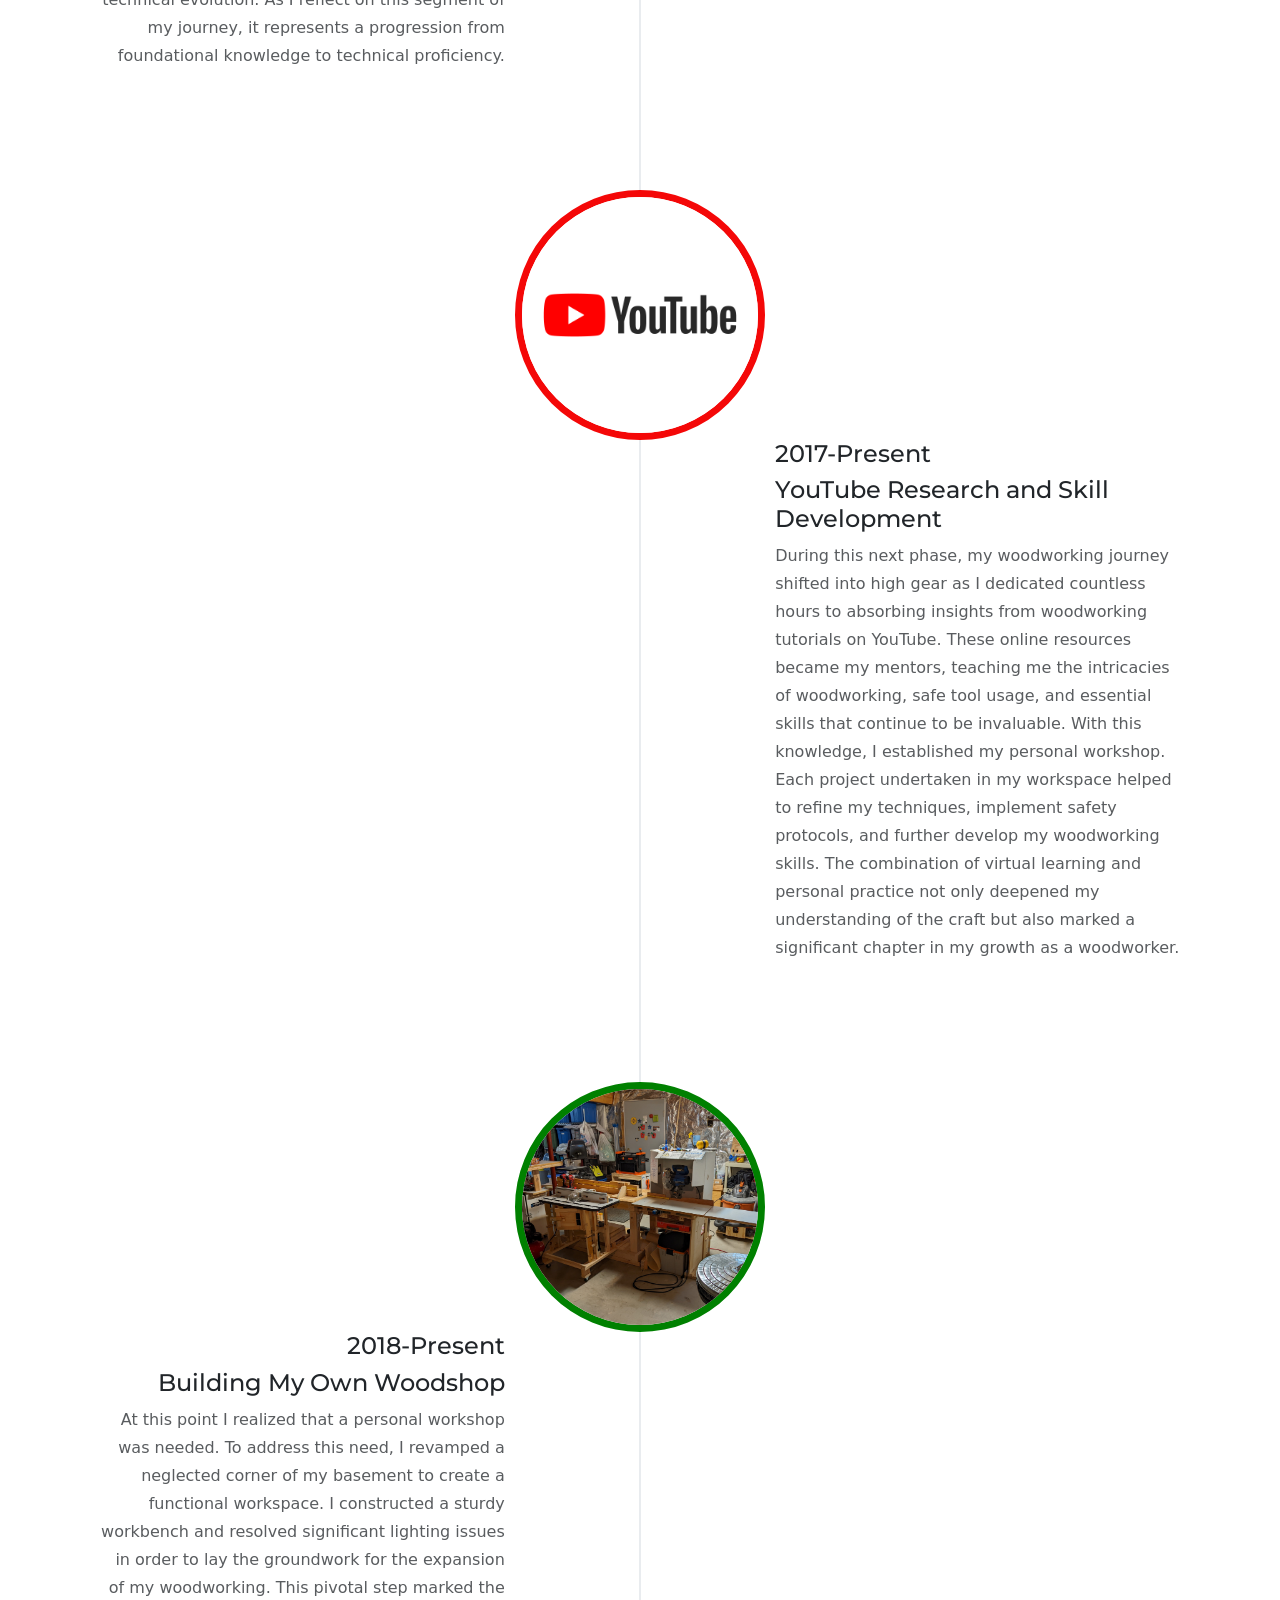
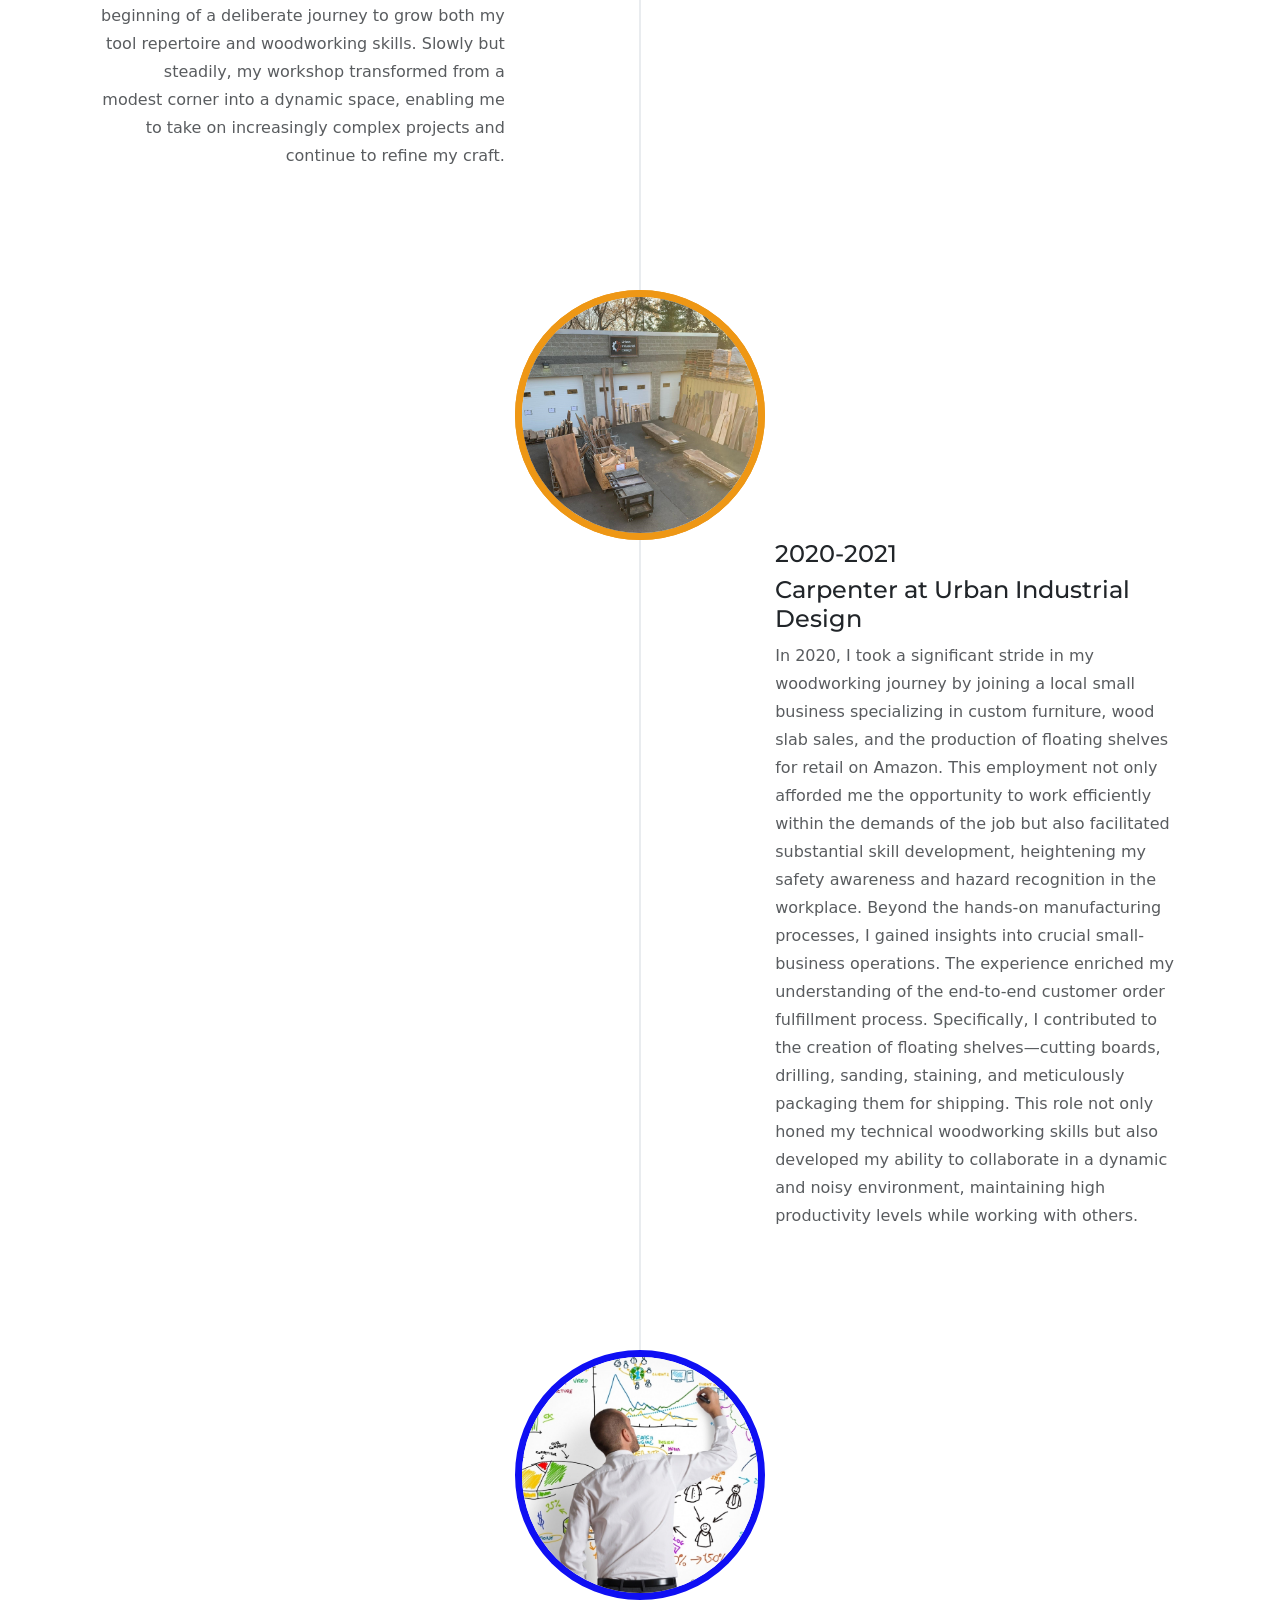
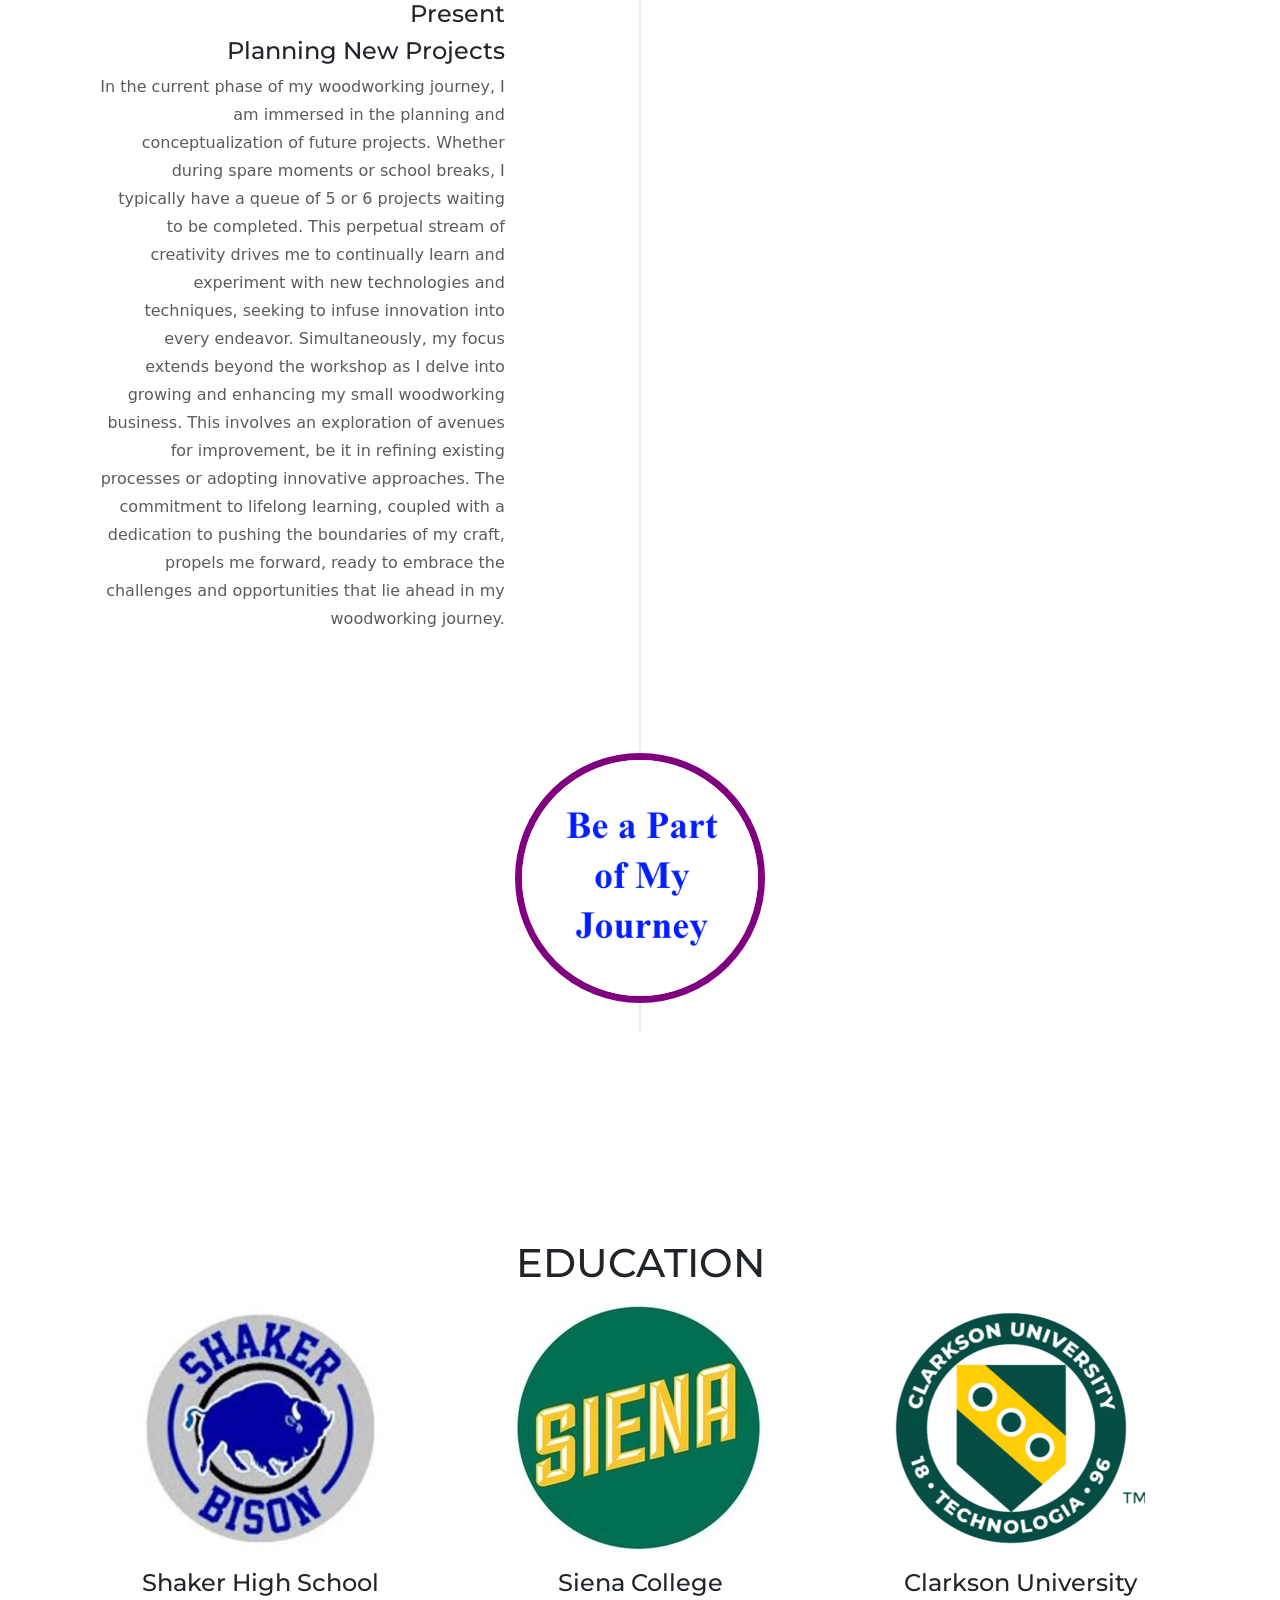
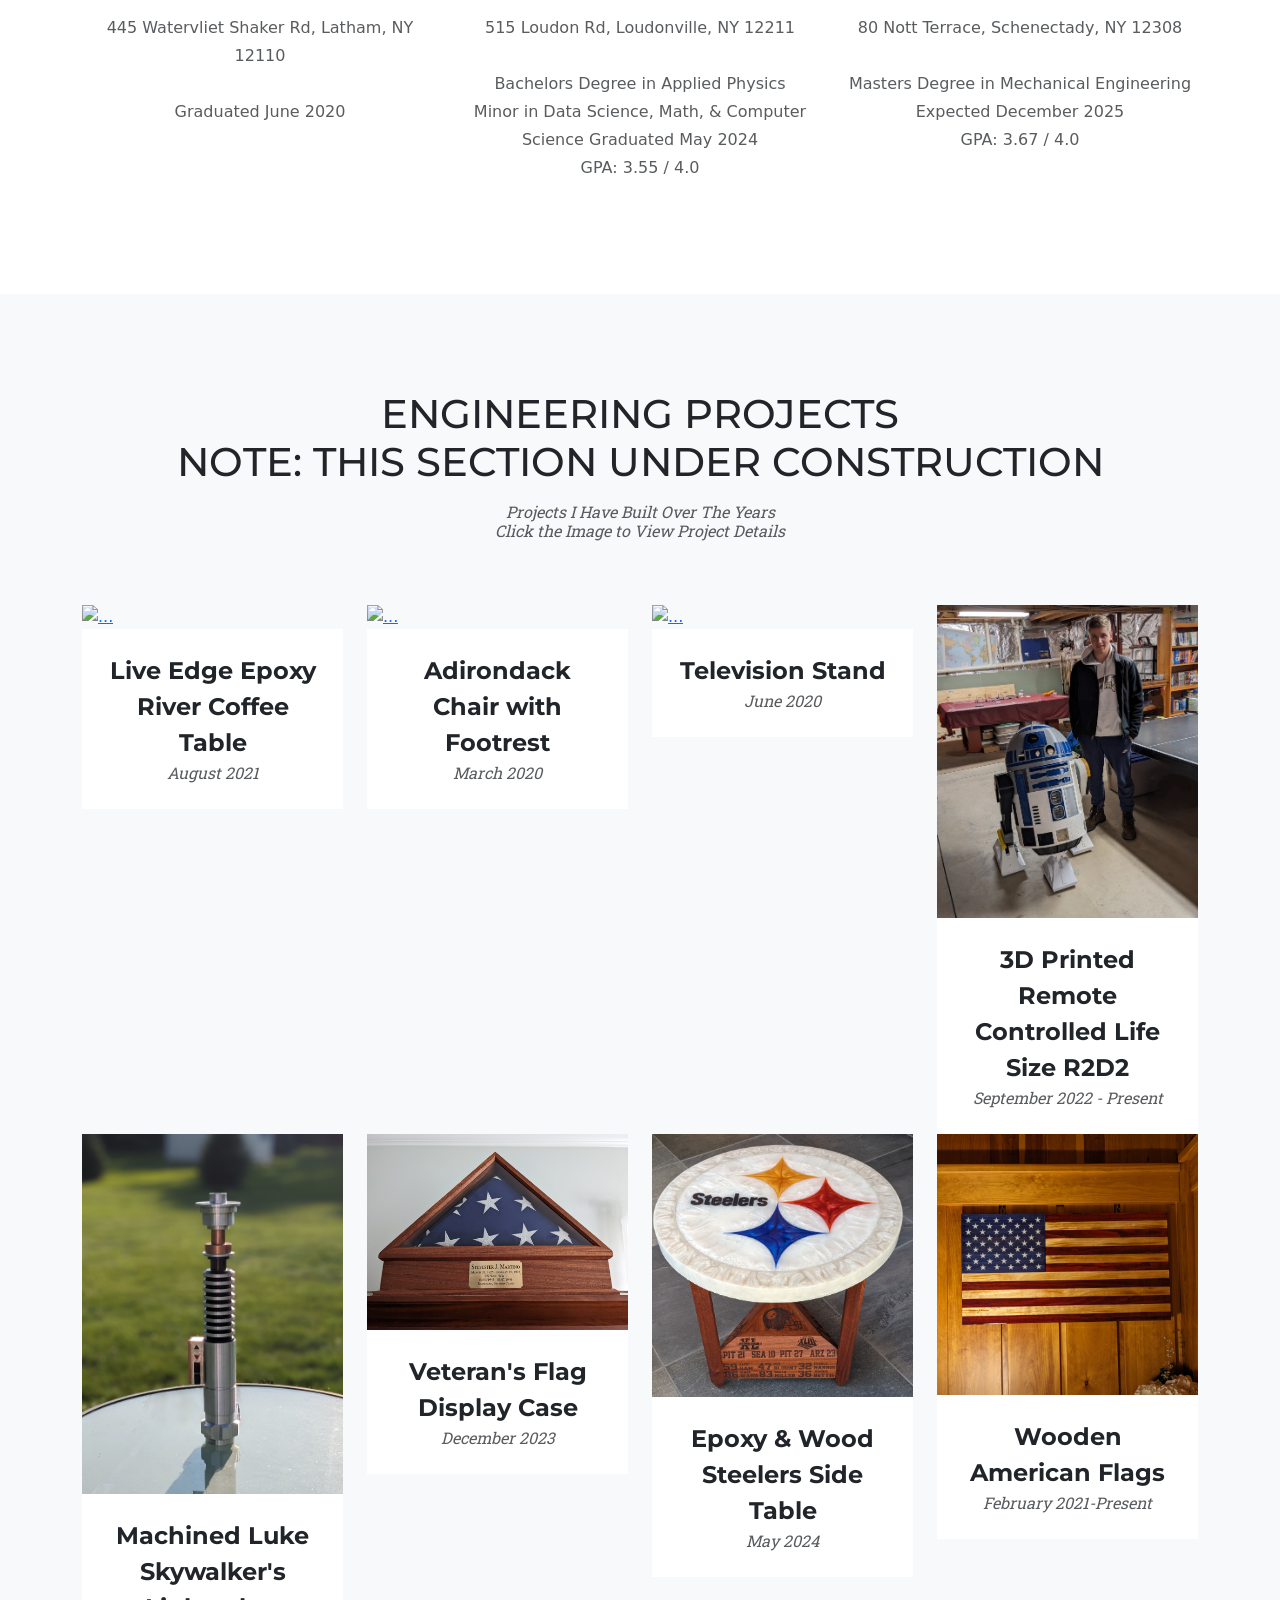
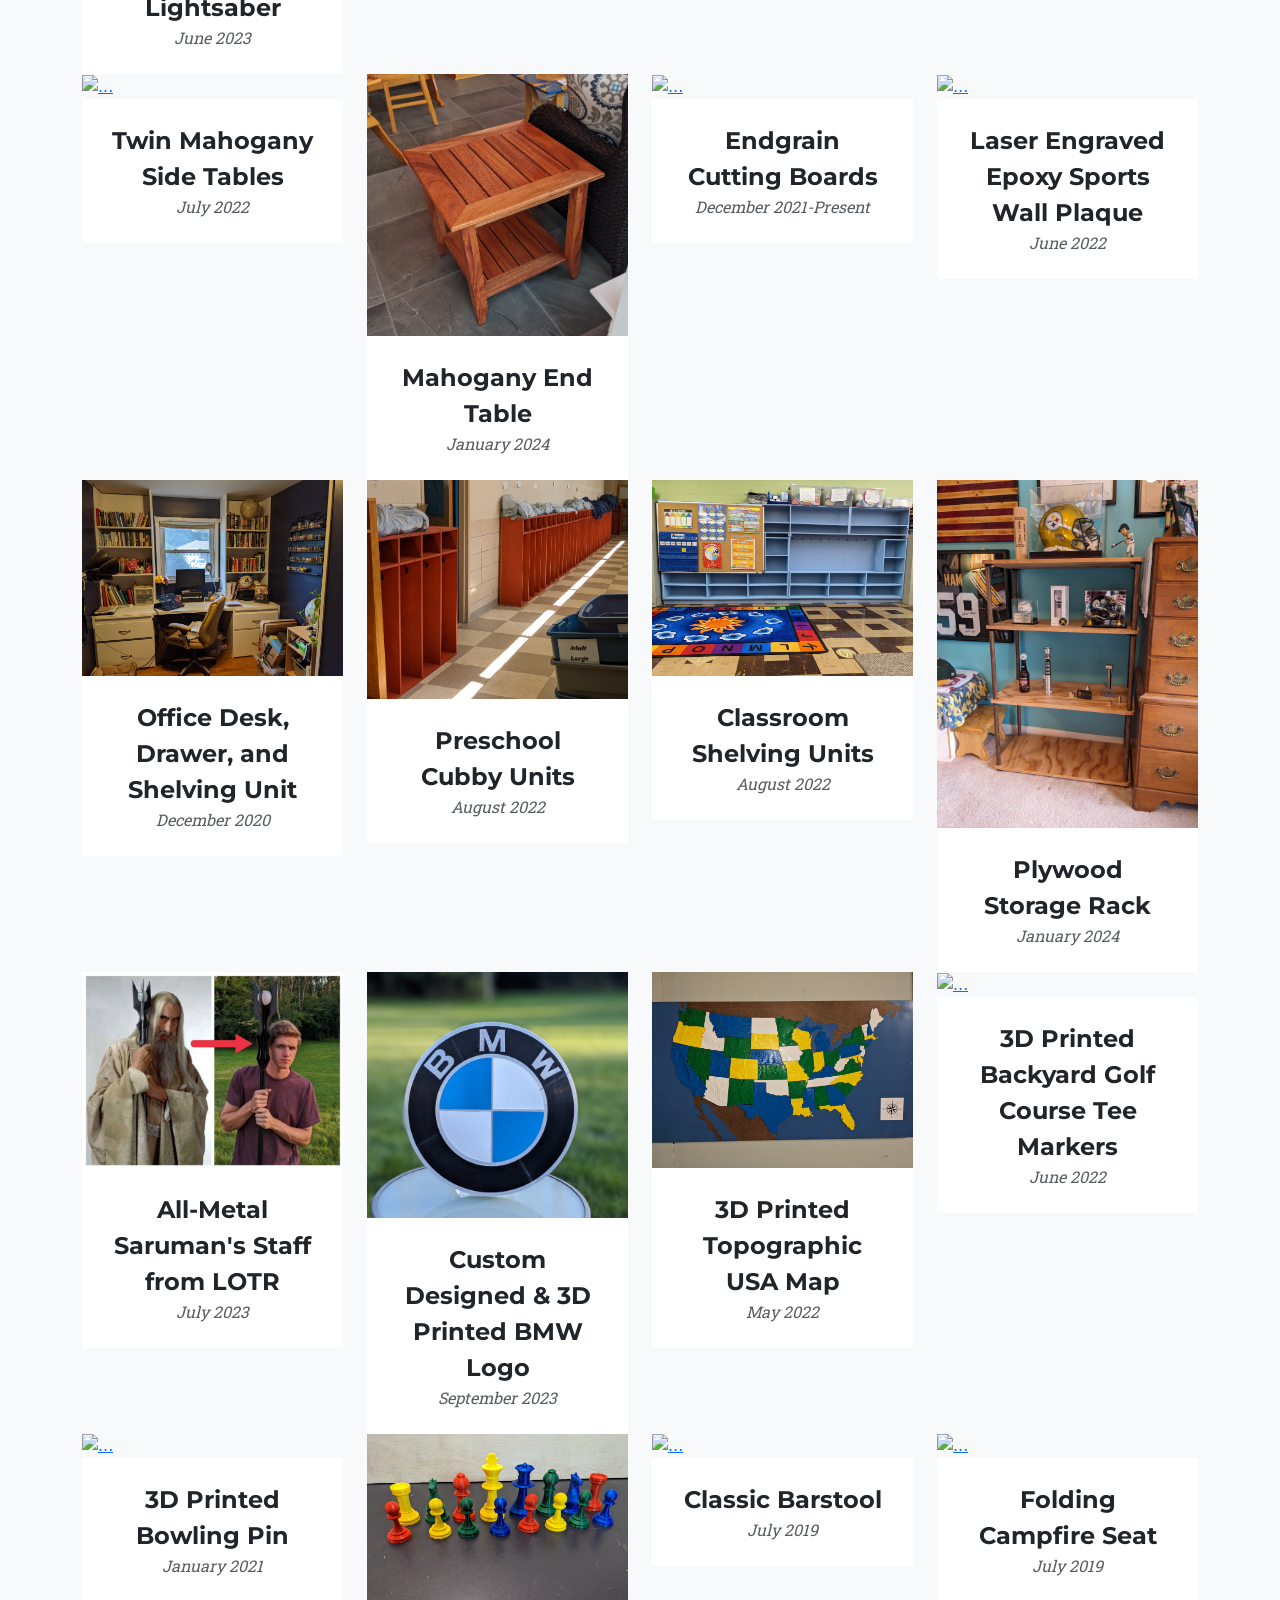
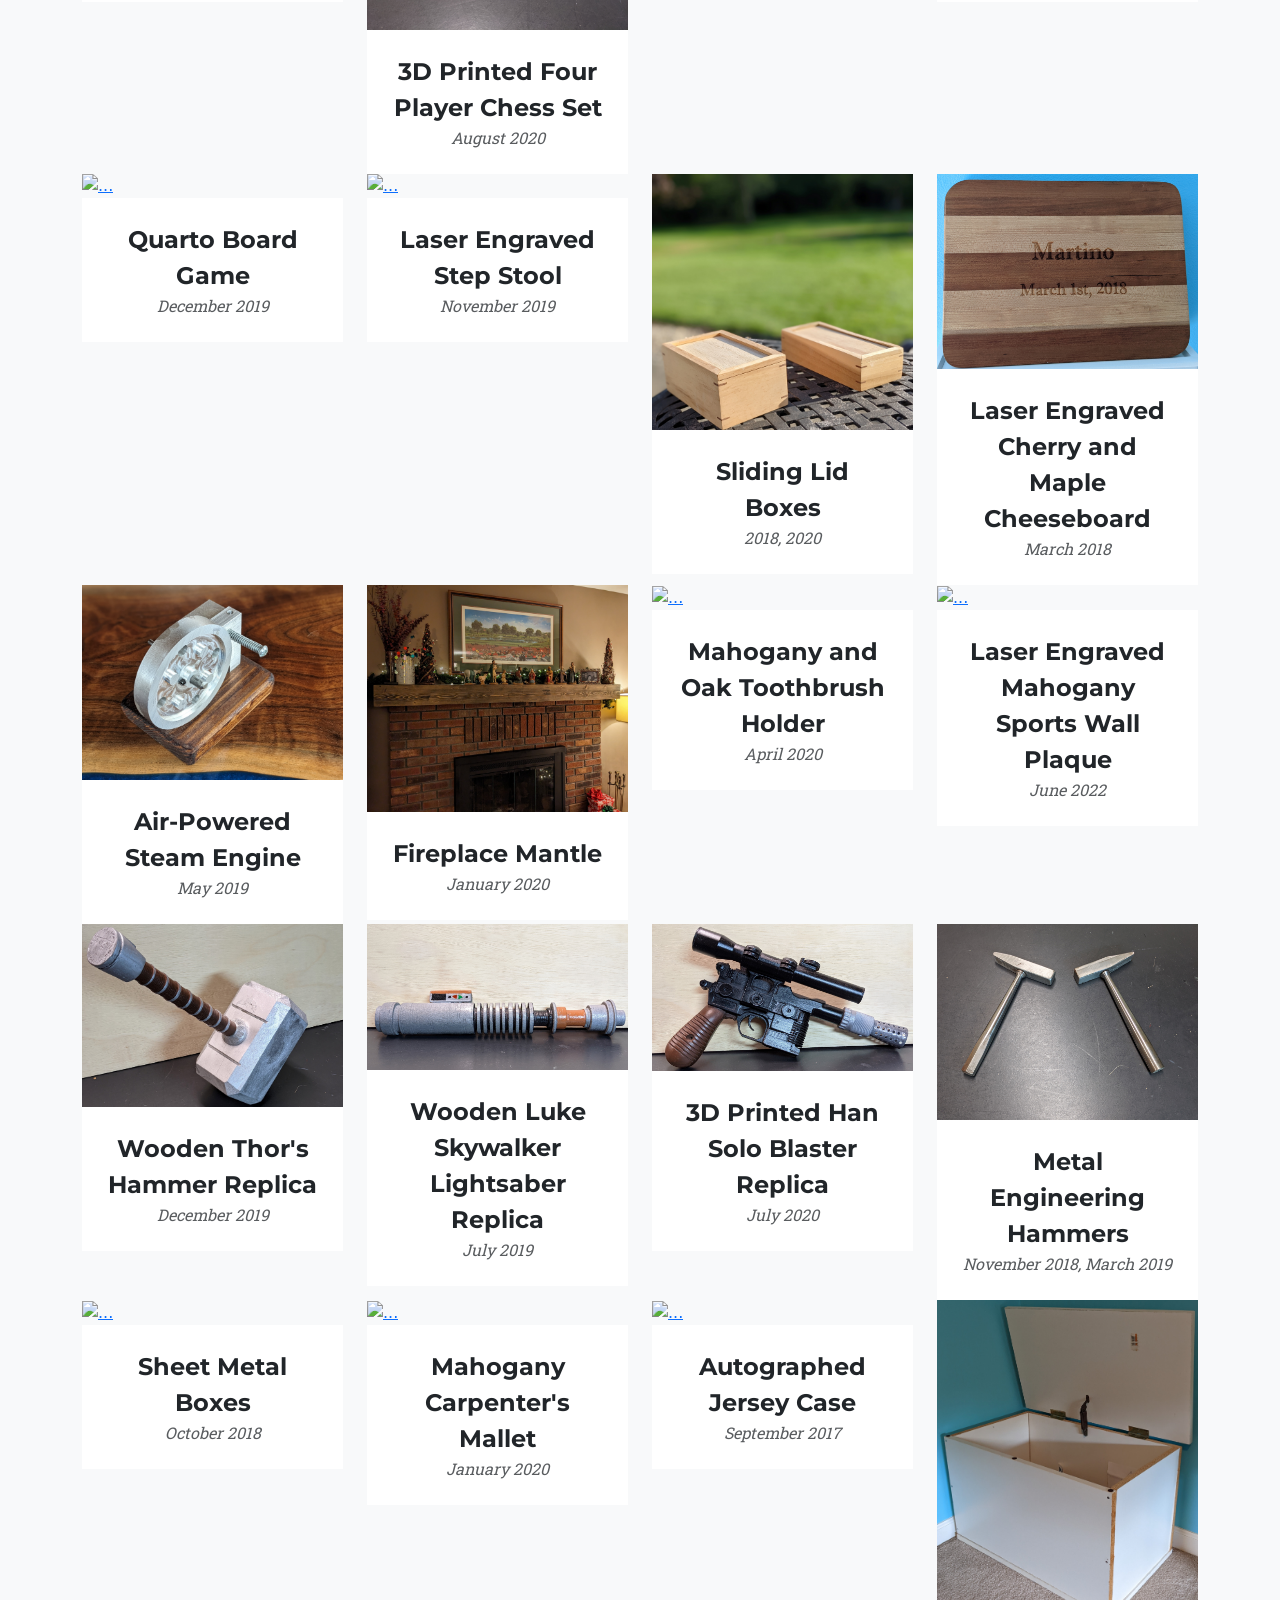
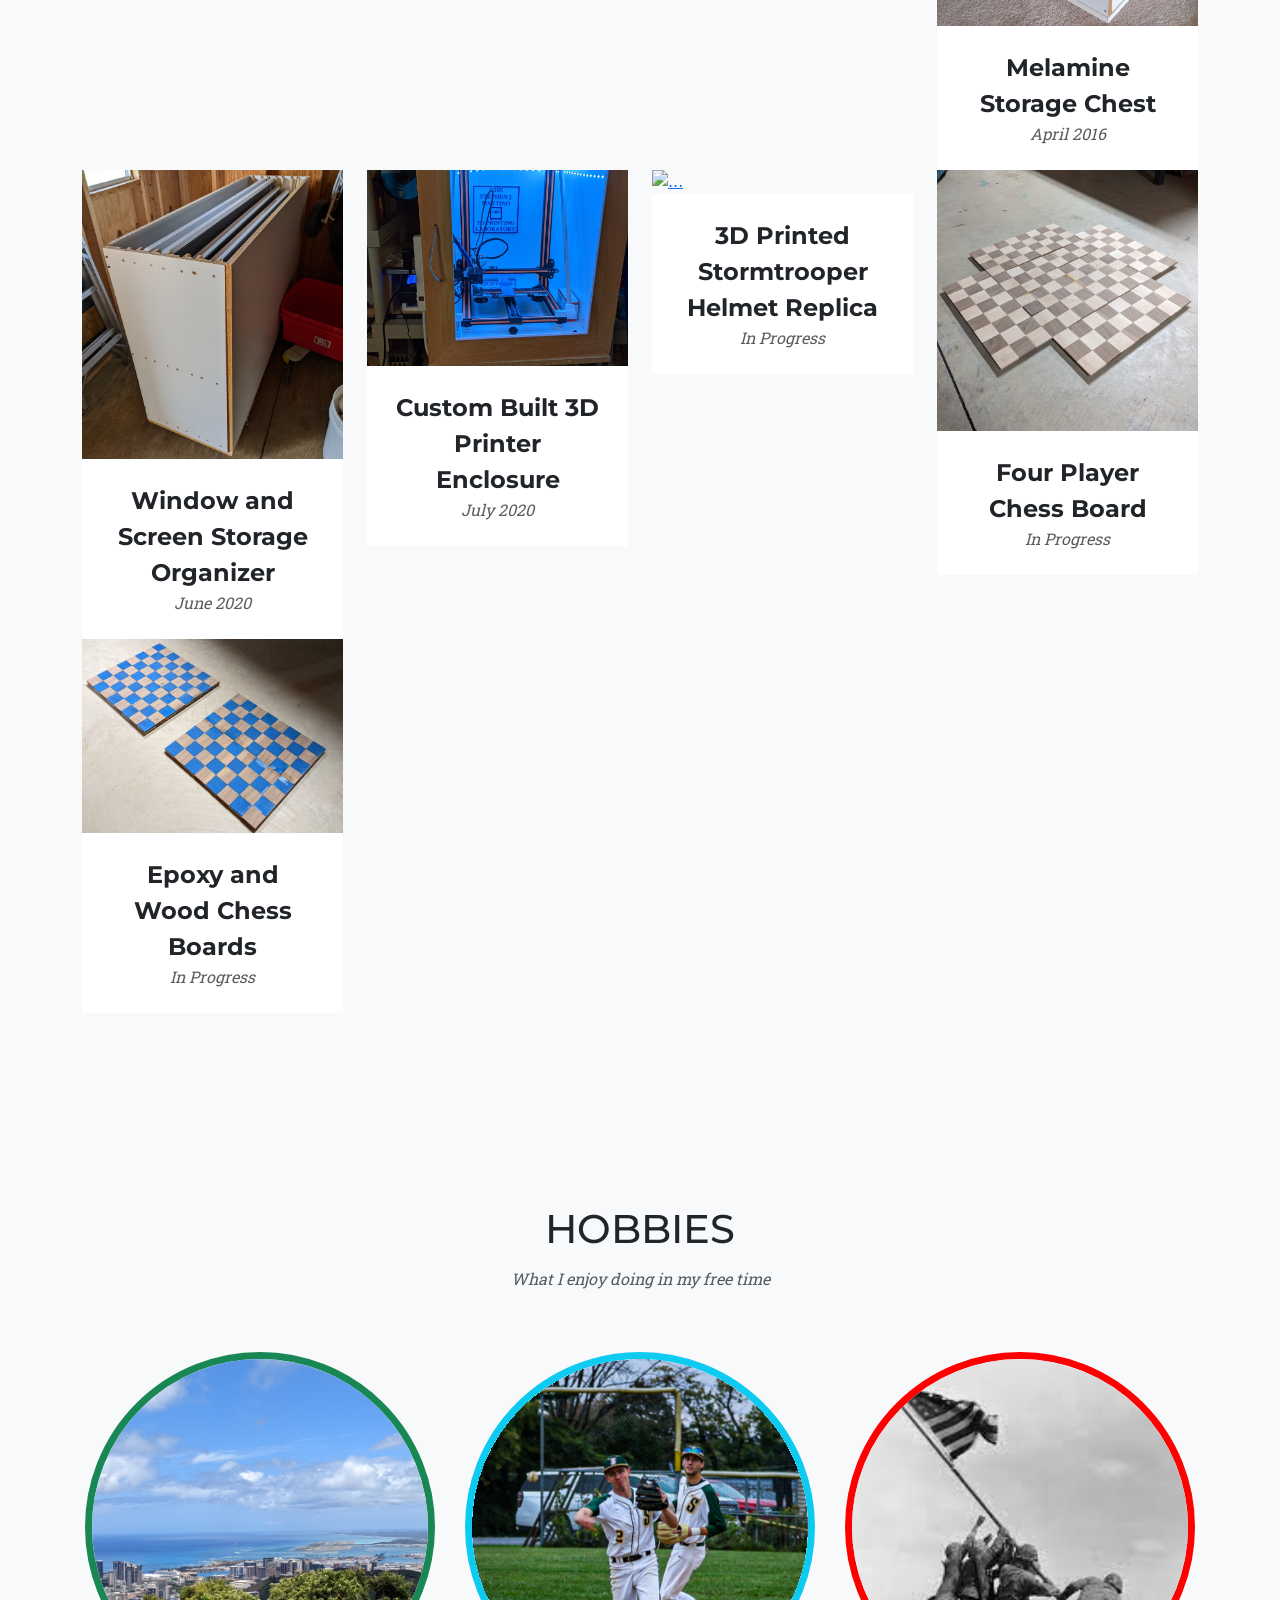
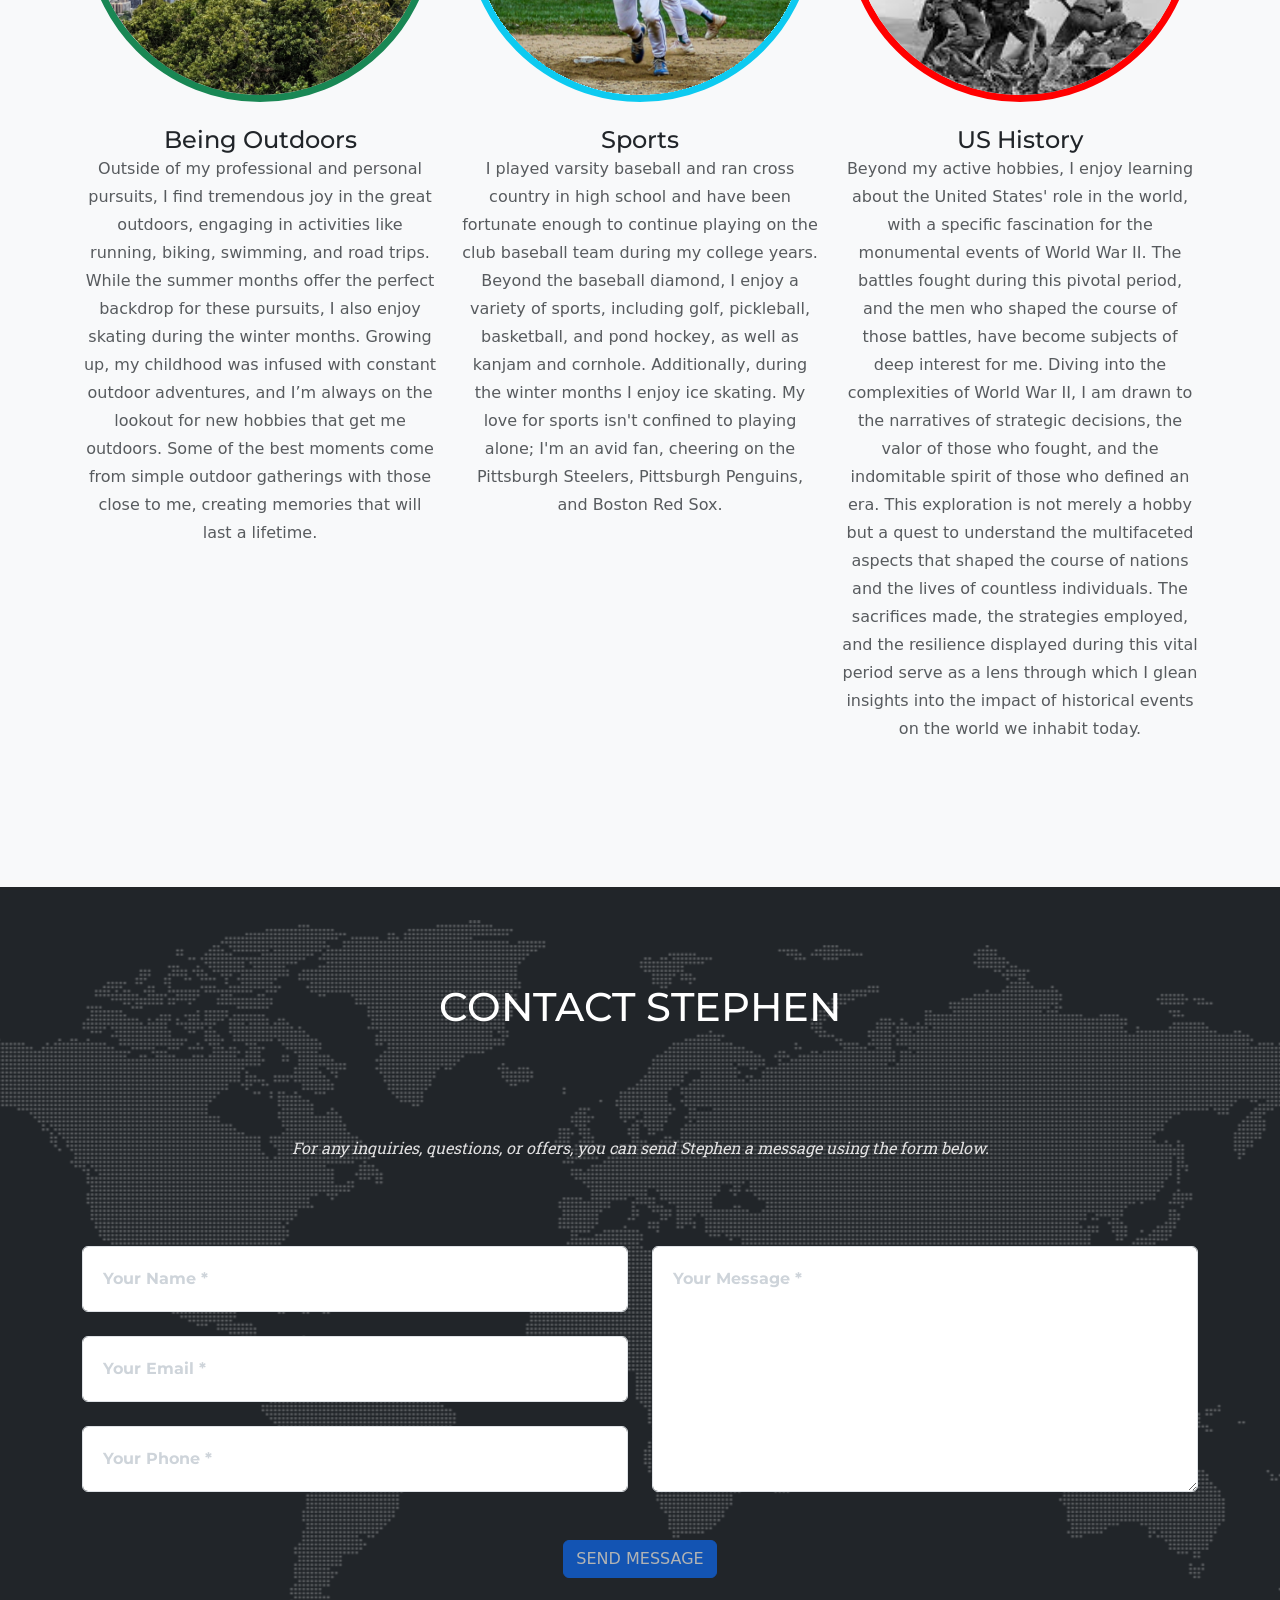
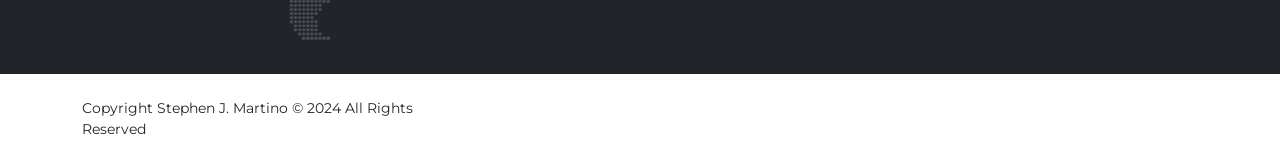
==== commit 7e11ecdd: "Removed redundant pics" ====
--- a/index.html
+++ b/index.html
@@ -1239,31 +1239,13 @@
                                 <div class="col-md-4 mb-4">
                                     <figure>
                                         <img src="assets/img/portfolio/A/EpoxyRiverTable/Epoxy1.jpg" class="img-fluid" alt="Epoxy River Table">
-                                        <p class="captionModal">Front view 1</p>
+                                        <p class="captionModal">Caption</p>
                                     </figure>
                                 </div>
                                 <div class="col-md-4 mb-4">
                                     <figure>
                                         <img src="assets/img/portfolio/A/EpoxyRiverTable/Epoxy2.jpg" class="img-fluid" alt="Epoxy River Table">
-                                        <p class="captionModal">Front view 1</p>
-                                    </figure>
-                                </div>
-                                <div class="col-md-4 mb-4">
-                                    <figure>
-                                        <img src="assets/img/portfolio/A/EpoxyRiverTable/Epoxy1.jpg" class="img-fluid" alt="Epoxy River Table">
-                                        <p class="captionModal">Front view 1</p>
-                                    </figure>
-                                </div>
-                                <div class="col-md-4 mb-4">
-                                    <figure>
-                                        <img src="assets/img/portfolio/A/EpoxyRiverTable/Epoxy2.jpg" class="img-fluid" alt="Epoxy River Table">
-                                        <p class="captionModal">Front view 1</p>
-                                    </figure>
-                                </div>
-                                <div class="col-md-4 mb-4">
-                                    <figure>
-                                        <img src="assets/img/portfolio/A/EpoxyRiverTable/Epoxy1.jpg" class="img-fluid" alt="Epoxy River Table">
-                                        <p class="captionModal">Front view 1</p>
+                                        <p class="captionModal">Caption</p>
                                     </figure>
                                 </div>
                             </div>
@@ -1312,37 +1294,13 @@
                                 <div class="col-md-4 mb-4">
                                     <figure>
                                         <img src="assets/img/portfolio/A/ADKChair/ADKChair1.jpg" class="img-fluid" alt="ADK Chair">
-                                        <p class="captionModal">Front view 1</p>
+                                        <p class="captionModal">Caption</p>
                                     </figure>
                                 </div>
                                 <div class="col-md-4 mb-4">
                                     <figure>
                                         <img src="assets/img/portfolio/A/ADKChair/ADKChair2.jpg" class="img-fluid" alt="ADK Chair">
-                                        <p class="captionModal">Front view 1</p>
-                                    </figure>
-                                </div>
-                                <div class="col-md-4 mb-4">
-                                    <figure>
-                                        <img src="assets/img/portfolio/A/ADKChair/ADKChair1.jpg" class="img-fluid" alt="ADK Chair">
-                                        <p class="captionModal">Front view 1</p>
-                                    </figure>
-                                </div>
-                                <div class="col-md-4 mb-4">
-                                    <figure>
-                                        <img src="assets/img/portfolio/A/ADKChair/ADKChair2.jpg" class="img-fluid" alt="ADK Chair">
-                                        <p class="captionModal">Front view 1</p>
-                                    </figure>
-                                </div>
-                                <div class="col-md-4 mb-4">
-                                    <figure>
-                                        <img src="assets/img/portfolio/A/ADKChair/ADKChair1.jpg" class="img-fluid" alt="ADK Chair">
-                                        <p class="captionModal">Front view 1</p>
-                                    </figure>
-                                </div>
-                                <div class="col-md-4 mb-4">
-                                    <figure>
-                                        <img src="assets/img/portfolio/A/ADKChair/ADKChair2.jpg" class="img-fluid" alt="ADK Chair">
-                                        <p class="captionModal">Front view 1</p>
+                                        <p class="captionModal">Caption</p>
                                     </figure>
                                 </div>
                             </div>
@@ -1391,37 +1349,13 @@
                                 <div class="col-md-4 mb-4">
                                     <figure>
                                         <img src="assets/img/portfolio/A/TvStand/TVStand1.jpg" class="img-fluid" alt="TV Stand">
-                                        <p class="captionModal">Front view 1</p>
+                                        <p class="captionModal">Caption</p>
                                     </figure>
                                 </div>
                                 <div class="col-md-4 mb-4">
                                     <figure>
                                         <img src="assets/img/portfolio/A/TvStand/TVStand2.jpg" class="img-fluid" alt="TV Stand">
-                                        <p class="captionModal">Front view 1</p>
-                                    </figure>
-                                </div>
-                                <div class="col-md-4 mb-4">
-                                    <figure>
-                                        <img src="assets/img/portfolio/A/TvStand/TVStand1.jpg" class="img-fluid" alt="TV Stand">
-                                        <p class="captionModal">Front view 1</p>
-                                    </figure>
-                                </div>
-                                <div class="col-md-4 mb-4">
-                                    <figure>
-                                        <img src="assets/img/portfolio/A/TvStand/TVStand2.jpg" class="img-fluid" alt="TV Stand">
-                                        <p class="captionModal">Front view 1</p>
-                                    </figure>
-                                </div>
-                                <div class="col-md-4 mb-4">
-                                    <figure>
-                                        <img src="assets/img/portfolio/A/TvStand/TVStand1.jpg" class="img-fluid" alt="TV Stand">
-                                        <p class="captionModal">Front view 1</p>
-                                    </figure>
-                                </div>
-                                <div class="col-md-4 mb-4">
-                                    <figure>
-                                        <img src="assets/img/portfolio/A/TvStand/TVStand2.jpg" class="img-fluid" alt="TV Stand">
-                                        <p class="captionModal">Front view 1</p>
+                                        <p class="captionModal">Caption</p>
                                     </figure>
                                 </div>
                             </div> 
@@ -1470,50 +1404,14 @@
                                 <!-- Gallery images with captions -->
                                 <div class="col-md-2 mb-4">
                                     <figure>
-                                        <img src="assets/img/portfolio/A/LukeMetal/14.jpg" class="img-fluid" alt="Luke Side Table Image 1">
-                                        <p class="captionModal">Front view 1</p>
-                                    </figure>
-                                </div>
-                                <div class="col-md-2 mb-4">
-                                    <figure>
-                                        <img src="assets/img/portfolio/A/LukeMetal/14.jpg" class="img-fluid" alt="Luke Side Table Image 1">
-                                        <p class="captionModal">Front view 1</p>
-                                    </figure>
-                                </div>
-                                <div class="col-md-2 mb-4">
-                                    <figure>
-                                        <img src="assets/img/portfolio/A/LukeMetal/14.jpg" class="img-fluid" alt="Luke Side Table Image 1">
-                                        <p class="captionModal">Front view 1</p>
-                                    </figure>
-                                </div>
-                                <div class="col-md-2 mb-4">
-                                    <figure>
-                                        <img src="assets/img/portfolio/A/LukeMetal/14.jpg" class="img-fluid" alt="Luke Side Table Image 1">
-                                        <p class="captionModal">Front view 1</p>
-                                    </figure>
-                                </div>
-                                <div class="col-md-2 mb-4">
-                                    <figure>
-                                        <img src="assets/img/portfolio/A/LukeMetal/14.jpg" class="img-fluid" alt="Luke Side Table Image 1">
-                                        <p class="captionModal">Front view 1</p>
-                                    </figure>
-                                </div>
-                                <div class="col-md-2 mb-4">
-                                    <figure>
-                                        <img src="assets/img/portfolio/A/LukeMetal/14.jpg" class="img-fluid" alt="Luke Side Table Image 1">
-                                        <p class="captionModal">Front view 1</p>
-                                    </figure>
-                                </div>
-                                <div class="col-md-2 mb-4">
-                                    <figure>
-                                        <img src="assets/img/portfolio/A/LukeMetal/14.jpg" class="img-fluid" alt="Luke Side Table Image 1">
-                                        <p class="captionModal">Front view 1</p>
-                                    </figure>
-                                </div>
-                                <div class="col-md-2 mb-4">
-                                    <figure>
-                                        <img src="assets/img/portfolio/A/LukeMetal/14.jpg" class="img-fluid" alt="Luke Side Table Image 1">
-                                        <p class="captionModal">Front view 1</p>
+                                        <img src="assets/img/portfolio/A/R2D2/CoverPhoto.jpg" class="img-fluid" alt="R2D2">
+                                        <p class="captionModal">Caption</p>
+                                    </figure>
+                                </div>
+                                <div class="col-md-2 mb-4">
+                                    <figure>
+                                        <img src="assets/img/portfolio/A/R2D2/Portfolio.jpg" class="img-fluid" alt="R2D2">
+                                        <p class="captionModal">Caption</p>
                                     </figure>
                                 </div>
                                 <!-- YouTube Short -->
@@ -1572,122 +1470,92 @@
                                 <!-- Gallery images with captions -->
                                 <div class="col-md-2 mb-4">
                                     <figure>
-                                        <img src="assets/img/portfolio/A/LukeMetal/14.jpg" class="img-fluid" alt="Luke Side Table Image 1">
-                                        <p class="captionModal">Front view 1</p>
-                                    </figure>
-                                </div>
-                                <div class="col-md-2 mb-4">
-                                    <figure>
-                                        <img src="assets/img/portfolio/A/LukeMetal/14.jpg" class="img-fluid" alt="Luke Side Table Image 1">
-                                        <p class="captionModal">Front view 1</p>
-                                    </figure>
-                                </div>
-                                <div class="col-md-2 mb-4">
-                                    <figure>
-                                        <img src="assets/img/portfolio/A/LukeMetal/14.jpg" class="img-fluid" alt="Luke Side Table Image 1">
-                                        <p class="captionModal">Front view 1</p>
-                                    </figure>
-                                </div>
-                                <div class="col-md-2 mb-4">
-                                    <figure>
-                                        <img src="assets/img/portfolio/A/LukeMetal/14.jpg" class="img-fluid" alt="Luke Side Table Image 1">
-                                        <p class="captionModal">Front view 1</p>
-                                    </figure>
-                                </div>
-                                <div class="col-md-2 mb-4">
-                                    <figure>
-                                        <img src="assets/img/portfolio/A/LukeMetal/14.jpg" class="img-fluid" alt="Luke Side Table Image 1">
-                                        <p class="captionModal">Front view 1</p>
-                                    </figure>
-                                </div>
-                                <div class="col-md-2 mb-4">
-                                    <figure>
-                                        <img src="assets/img/portfolio/A/LukeMetal/14.jpg" class="img-fluid" alt="Luke Side Table Image 1">
-                                        <p class="captionModal">Front view 1</p>
-                                    </figure>
-                                </div>
-                                <div class="col-md-2 mb-4">
-                                    <figure>
-                                        <img src="assets/img/portfolio/A/LukeMetal/1.jpg" class="img-fluid" alt="Luke Side Table Image 1">
-                                        <p class="captionModal">Front view 1</p>
-                                    </figure>
-                                </div>
-                                <div class="col-md-2 mb-4">
-                                    <figure>
-                                        <img src="assets/img/portfolio/A/LukeMetal/2.jpg" class="img-fluid" alt="Luke Side Table Image 1">
-                                        <p class="captionModal">Front view 1</p>
-                                    </figure>
-                                </div>
-                                <div class="col-md-2 mb-4">
-                                    <figure>
-                                        <img src="assets/img/portfolio/A/LukeMetal/3.jpg" class="img-fluid" alt="Luke Side Table Image 1">
-                                        <p class="captionModal">Front view 1</p>
-                                    </figure>
-                                </div>
-                                <div class="col-md-2 mb-4">
-                                    <figure>
-                                        <img src="assets/img/portfolio/A/LukeMetal/4.jpg" class="img-fluid" alt="Luke Side Table Image 1">
-                                        <p class="captionModal">Front view 1</p>
-                                    </figure>
-                                </div>
-                                <div class="col-md-2 mb-4">
-                                    <figure>
-                                        <img src="assets/img/portfolio/A/LukeMetal/5.jpg" class="img-fluid" alt="Luke Side Table Image 1">
-                                        <p class="captionModal">Front view 1</p>
-                                    </figure>
-                                </div>
-                                <div class="col-md-2 mb-4">
-                                    <figure>
-                                        <img src="assets/img/portfolio/A/LukeMetal/6.jpg" class="img-fluid" alt="Luke Side Table Image 1">
-                                        <p class="captionModal">Front view 1</p>
-                                    </figure>
-                                </div>
-                                <div class="col-md-2 mb-4">
-                                    <figure>
-                                        <img src="assets/img/portfolio/A/LukeMetal/7.jpg" class="img-fluid" alt="Luke Side Table Image 1">
-                                        <p class="captionModal">Front view 1</p>
-                                    </figure>
-                                </div>
-                                <div class="col-md-2 mb-4">
-                                    <figure>
-                                        <img src="assets/img/portfolio/A/LukeMetal/8.jpg" class="img-fluid" alt="Luke Side Table Image 1">
-                                        <p class="captionModal">Front view 1</p>
-                                    </figure>
-                                </div>
-                                <div class="col-md-2 mb-4">
-                                    <figure>
-                                        <img src="assets/img/portfolio/A/LukeMetal/9.jpg" class="img-fluid" alt="Luke Side Table Image 1">
-                                        <p class="captionModal">Front view 1</p>
-                                    </figure>
-                                </div>
-                                <div class="col-md-2 mb-4">
-                                    <figure>
-                                        <img src="assets/img/portfolio/A/LukeMetal/10.jpg" class="img-fluid" alt="Luke Side Table Image 1">
-                                        <p class="captionModal">Front view 1</p>
-                                    </figure>
-                                </div>
-                                <div class="col-md-2 mb-4">
-                                    <figure>
-                                        <img src="assets/img/portfolio/A/LukeMetal/11.jpg" class="img-fluid" alt="Luke Side Table Image 1">
-                                        <p class="captionModal">Front view 1</p>
-                                    </figure>
-                                </div>
-                                <div class="col-md-2 mb-4">
-                                    <figure>
-                                        <img src="assets/img/portfolio/A/LukeMetal/12.jpg" class="img-fluid" alt="Luke Side Table Image 1">
-                                        <p class="captionModal">Front view 1</p>
-                                    </figure>
-                                </div>
-                                <div class="col-md-2 mb-4">
-                                    <figure>
-                                        <img src="assets/img/portfolio/A/LukeMetal/13.jpg" class="img-fluid" alt="Luke Side Table Image 1">
-                                        <p class="captionModal">Front view 1</p>
-                                    </figure>
-                                </div>
-                                <div class="col-md-2 mb-4">
-                                    <figure>
-                                        <img src="assets/img/portfolio/A/LukeMetal/14.jpg" class="img-fluid" alt="Luke Side Table Image 1">
-                                        <p class="captionModal">Front view 1</p>
+                                        <img src="assets/img/portfolio/A/LukeMetal/14.jpg" class="img-fluid" alt="Luke Metal">
+                                        <p class="captionModal">Caption</p>
+                                    </figure>
+                                </div>
+                                <div class="col-md-2 mb-4">
+                                    <figure>
+                                        <img src="assets/img/portfolio/A/LukeMetal/1.jpg" class="img-fluid" alt="Luke Metal">
+                                        <p class="captionModal">Caption</p>
+                                    </figure>
+                                </div>
+                                <div class="col-md-2 mb-4">
+                                    <figure>
+                                        <img src="assets/img/portfolio/A/LukeMetal/2.jpg" class="img-fluid" alt="Luke Metal">
+                                        <p class="captionModal">Caption</p>
+                                    </figure>
+                                </div>
+                                <div class="col-md-2 mb-4">
+                                    <figure>
+                                        <img src="assets/img/portfolio/A/LukeMetal/3.jpg" class="img-fluid" alt="Luke Metal">
+                                        <p class="captionModal">Caption</p>
+                                    </figure>
+                                </div>
+                                <div class="col-md-2 mb-4">
+                                    <figure>
+                                        <img src="assets/img/portfolio/A/LukeMetal/4.jpg" class="img-fluid" alt="Luke Metal">
+                                        <p class="captionModal">Caption</p>
+                                    </figure>
+                                </div>
+                                <div class="col-md-2 mb-4">
+                                    <figure>
+                                        <img src="assets/img/portfolio/A/LukeMetal/5.jpg" class="img-fluid" alt="Luke Metal">
+                                        <p class="captionModal">Caption</p>
+                                    </figure>
+                                </div>
+                                <div class="col-md-2 mb-4">
+                                    <figure>
+                                        <img src="assets/img/portfolio/A/LukeMetal/6.jpg" class="img-fluid" alt="Luke Metal">
+                                        <p class="captionModal">Caption</p>
+                                    </figure>
+                                </div>
+                                <div class="col-md-2 mb-4">
+                                    <figure>
+                                        <img src="assets/img/portfolio/A/LukeMetal/7.jpg" class="img-fluid" alt="Luke Metal">
+                                        <p class="captionModal">Caption</p>
+                                    </figure>
+                                </div>
+                                <div class="col-md-2 mb-4">
+                                    <figure>
+                                        <img src="assets/img/portfolio/A/LukeMetal/8.jpg" class="img-fluid" alt="Luke Metal">
+                                        <p class="captionModal">Caption</p>
+                                    </figure>
+                                </div>
+                                <div class="col-md-2 mb-4">
+                                    <figure>
+                                        <img src="assets/img/portfolio/A/LukeMetal/9.jpg" class="img-fluid" alt="Luke Metal">
+                                        <p class="captionModal">Caption</p>
+                                    </figure>
+                                </div>
+                                <div class="col-md-2 mb-4">
+                                    <figure>
+                                        <img src="assets/img/portfolio/A/LukeMetal/10.jpg" class="img-fluid" alt="Luke Metal">
+                                        <p class="captionModal">Caption</p>
+                                    </figure>
+                                </div>
+                                <div class="col-md-2 mb-4">
+                                    <figure>
+                                        <img src="assets/img/portfolio/A/LukeMetal/11.jpg" class="img-fluid" alt="Luke Metal">
+                                        <p class="captionModal">Caption</p>
+                                    </figure>
+                                </div>
+                                <div class="col-md-2 mb-4">
+                                    <figure>
+                                        <img src="assets/img/portfolio/A/LukeMetal/12.jpg" class="img-fluid" alt="Luke Metal">
+                                        <p class="captionModal">Caption</p>
+                                    </figure>
+                                </div>
+                                <div class="col-md-2 mb-4">
+                                    <figure>
+                                        <img src="assets/img/portfolio/A/LukeMetal/13.jpg" class="img-fluid" alt="Luke Metal">
+                                        <p class="captionModal">Caption</p>
+                                    </figure>
+                                </div>
+                                <div class="col-md-2 mb-4">
+                                    <figure>
+                                        <img src="assets/img/portfolio/A/LukeMetal/14.jpg" class="img-fluid" alt="Luke Metal">
+                                        <p class="captionModal">Caption</p>
                                     </figure>
                                 </div>
                                 <div class="col-md-2 mb-4">
@@ -1696,7 +1564,7 @@
                                             <source src="assets/img/portfolio/A/LukeMetal/Vid1.mp4" type="video/mp4">
                                             Your browser does not support the video tag.
                                         </video>
-                                        <p class="captionModalVid">360 Degree View of Table</p>
+                                        <p class="captionModalVid">Caption</p>
                                     </figure>
                                 </div>
                                 <div class="col-md-2 mb-4">
@@ -1705,7 +1573,7 @@
                                             <source src="assets/img/portfolio/A/LukeMetal/Vid2.mp4" type="video/mp4">
                                             Your browser does not support the video tag.
                                         </video>
-                                        <p class="captionModalVid">360 Degree View of Table</p>
+                                        <p class="captionModalVid">Caption</p>
                                     </figure>
                                 </div>
                                 <div class="col-md-2 mb-4">
@@ -1714,7 +1582,7 @@
                                             <source src="assets/img/portfolio/A/LukeMetal/Vid3.mp4" type="video/mp4">
                                             Your browser does not support the video tag.
                                         </video>
-                                        <p class="captionModalVid">360 Degree View of Table</p>
+                                        <p class="captionModalVid">Caption</p>
                                     </figure>
                                 </div>
                             </div>
@@ -1782,37 +1650,13 @@
                                 <div class="col-md-4 mb-4">
                                     <figure>
                                         <img src="assets/img/portfolio/A/VeteransFlag/Grandpa Flag1.jpg" class="img-fluid" alt="Veteran's Flag">
-                                        <p class="captionModal">Front view 1</p>
-                                    </figure>
-                                </div>
-                                <div class="col-md-4 mb-4">
-                                    <figure>
-                                        <img src="assets/img/portfolio/A/VeteransFlag/Grandpa Flag1.jpg" class="img-fluid" alt="Veteran's Flag">
-                                        <p class="captionModal">Front view 1</p>
+                                        <p class="captionModal">Caption</p>
                                     </figure>
                                 </div>
                                 <div class="col-md-4 mb-4">
                                     <figure>
                                         <img src="assets/img/portfolio/A/VeteransFlag/Grandpa Flag2.jpg" class="img-fluid" alt="Veteran's Flag">
-                                        <p class="captionModal">Front view 1</p>
-                                    </figure>
-                                </div>
-                                <div class="col-md-4 mb-4">
-                                    <figure>
-                                        <img src="assets/img/portfolio/A/VeteransFlag/Grandpa Flag1.jpg" class="img-fluid" alt="Veteran's Flag">
-                                        <p class="captionModal">Front view 1</p>
-                                    </figure>
-                                </div>
-                                <div class="col-md-4 mb-4">
-                                    <figure>
-                                        <img src="assets/img/portfolio/A/VeteransFlag/Grandpa Flag1.jpg" class="img-fluid" alt="Veteran's Flag">
-                                        <p class="captionModal">Front view 1</p>
-                                    </figure>
-                                </div>
-                                <div class="col-md-4 mb-4">
-                                    <figure>
-                                        <img src="assets/img/portfolio/A/VeteransFlag/Grandpa Flag2.jpg" class="img-fluid" alt="Veteran's Flag">
-                                        <p class="captionModal">Front view 1</p>
+                                        <p class="captionModal">Caption</p>
                                     </figure>
                                 </div>
                             </div>
@@ -1866,211 +1710,211 @@
                                 <!-- Gallery images with captions -->
                                 <div class="col-md-2 mb-4">
                                     <figure>
-                                        <img src="assets/img/portfolio/A/SteelersSideTable/1.jpg" class="img-fluid" alt="Steelers Side Table Image 1">
+                                        <img src="assets/img/portfolio/A/SteelersSideTable/1.jpg" class="img-fluid" alt="Steelers Side Table">
                                         <p class="captionModal">Front view 1</p>
                                     </figure>
                                 </div>
                                 <div class="col-md-2 mb-4">
                                     <figure>
-                                        <img src="assets/img/portfolio/A/SteelersSideTable/2.jpg" class="img-fluid" alt="Steelers Side Table Image 2">
+                                        <img src="assets/img/portfolio/A/SteelersSideTable/2.jpg" class="img-fluid" alt="Steelers Side Table">
                                         <p class="captionModal">Front view 2</p>
                                     </figure>
                                 </div>
                                 <div class="col-md-2 mb-4">
                                     <figure>
-                                        <img src="assets/img/portfolio/A/SteelersSideTable/3.jpg" class="img-fluid" alt="Steelers Side Table Image 3">
+                                        <img src="assets/img/portfolio/A/SteelersSideTable/3.jpg" class="img-fluid" alt="Steelers Side Table">
                                         <p class="captionModal">Left side view 1</p>
                                     </figure>
                                 </div>
                                 <div class="col-md-2 mb-4">
                                     <figure>
-                                        <img src="assets/img/portfolio/A/SteelersSideTable/4.jpg" class="img-fluid" alt="Steelers Side Table Image 4">
+                                        <img src="assets/img/portfolio/A/SteelersSideTable/4.jpg" class="img-fluid" alt="Steelers Side Table">
                                         <p class="captionModal">Left side view 2</p>
                                     </figure>
                                 </div>
                                 <div class="col-md-2 mb-4">
                                     <figure>
-                                        <img src="assets/img/portfolio/A/SteelersSideTable/5.jpg" class="img-fluid" alt="Steelers Side Table Image 5">
+                                        <img src="assets/img/portfolio/A/SteelersSideTable/5.jpg" class="img-fluid" alt="Steelers Side Table">
                                         <p class="captionModal">Right side view 1</p>
                                     </figure>
                                 </div>
                                 <div class="col-md-2 mb-4">
                                     <figure>
-                                        <img src="assets/img/portfolio/A/SteelersSideTable/6.jpg" class="img-fluid" alt="Steelers Side Table Image 6">
+                                        <img src="assets/img/portfolio/A/SteelersSideTable/6.jpg" class="img-fluid" alt="Steelers Side Table">
                                         <p class="captionModal">Right side view 2</p>
                                     </figure>
                                 </div>
                                 <div class="col-md-2 mb-4">
                                     <figure>
-                                        <img src="assets/img/portfolio/A/SteelersSideTable/Process0.PNG" class="img-fluid" alt="Steelers Side Table Image 7">
+                                        <img src="assets/img/portfolio/A/SteelersSideTable/Process0.PNG" class="img-fluid" alt="Steelers Side Table">
                                         <p class="captionModal">Solidworks CAD file of entire table</p>
                                     </figure>
                                 </div>
                                 <div class="col-md-2 mb-4">
                                     <figure>
-                                        <img src="assets/img/portfolio/A/SteelersSideTable/Process0,3.PNG" class="img-fluid" alt="Steelers Side Table Image 7.3">
+                                        <img src="assets/img/portfolio/A/SteelersSideTable/Process0,3.PNG" class="img-fluid" alt="Steelers Side Table">
                                         <p class="captionModal">Solidworks CAD file of table top</p>
                                     </figure>
                                 </div>
                                 <div class="col-md-2 mb-4">
                                     <figure>
-                                        <img src="assets/img/portfolio/A/SteelersSideTable/Process0.7.PNG" class="img-fluid" alt="Steelers Side Table Image 7.7">
+                                        <img src="assets/img/portfolio/A/SteelersSideTable/Process0.7.PNG" class="img-fluid" alt="Steelers Side Table">
                                         <p class="captionModal">Solidworks CAD file of table legs</p>
                                     </figure>
                                 </div>
                                 <div class="col-md-2 mb-4">
                                     <figure>
-                                        <img src="assets/img/portfolio/A/SteelersSideTable/Process1.jpg" class="img-fluid" alt="Steelers Side Table Image 8">
+                                        <img src="assets/img/portfolio/A/SteelersSideTable/Process1.jpg" class="img-fluid" alt="Steelers Side Table">
                                         <p class="captionModal">1: Using the CAD file, I designed and 3D printed a negative of the star</p>
                                     </figure>
                                 </div>
                                 <div class="col-md-2 mb-4">
                                     <figure>
-                                        <img src="assets/img/portfolio/A/SteelersSideTable/Process2.jpg" class="img-fluid" alt="Steelers Side Table Image 9">
+                                        <img src="assets/img/portfolio/A/SteelersSideTable/Process2.jpg" class="img-fluid" alt="Steelers Side Table">
                                         <p class="captionModal">2: I taped the top of the mold to prevent overflow</p>
                                     </figure>
                                 </div>
                                 <div class="col-md-2 mb-4">
                                     <figure>
-                                        <img src="assets/img/portfolio/A/SteelersSideTable/Process3.jpg" class="img-fluid" alt="Steelers Side Table Image 10">
+                                        <img src="assets/img/portfolio/A/SteelersSideTable/Process3.jpg" class="img-fluid" alt="Steelers Side Table">
                                         <p class="captionModal">3: Then I poured 2 part silicone into the cavity to create a mold for epoxy</p>
                                     </figure>
                                 </div>
                                 <div class="col-md-2 mb-4">
                                     <figure>
-                                        <img src="assets/img/portfolio/A/SteelersSideTable/Process4.jpg" class="img-fluid" alt="Steelers Side Table Image 11">
+                                        <img src="assets/img/portfolio/A/SteelersSideTable/Process4.jpg" class="img-fluid" alt="Steelers Side Table">
                                         <p class="captionModal">4: I left the silicone to cure for four days</p>
                                     </figure>
                                 </div>
                                 <div class="col-md-2 mb-4">
                                     <figure>
-                                        <img src="assets/img/portfolio/A/SteelersSideTable/Process5.jpg" class="img-fluid" alt="Steelers Side Table Image 12">
+                                        <img src="assets/img/portfolio/A/SteelersSideTable/Process5.jpg" class="img-fluid" alt="Steelers Side Table">
                                         <p class="captionModal">5: I inserted the silicone mold into a shell so it could retain its shape</p>
                                     </figure>
                                 </div>
                                 <div class="col-md-2 mb-4">
                                     <figure>
-                                        <img src="assets/img/portfolio/A/SteelersSideTable/Process6.jpg" class="img-fluid" alt="Steelers Side Table Image 13">
+                                        <img src="assets/img/portfolio/A/SteelersSideTable/Process6.jpg" class="img-fluid" alt="Steelers Side Table">
                                         <p class="captionModal">6: I mixed two part epoxy and tinted it red, pouring it into the mold. Repeated for blue and yellow stars</p>
                                     </figure>
                                 </div>
                                 <div class="col-md-2 mb-4">
                                     <figure>
-                                        <img src="assets/img/portfolio/A/SteelersSideTable/Process7.jpg" class="img-fluid" alt="Steelers Side Table Image 14">
+                                        <img src="assets/img/portfolio/A/SteelersSideTable/Process7.jpg" class="img-fluid" alt="Steelers Side Table">
                                         <p class="captionModal">7: Using a circle router jig, I created a mold out of particle board for the outer ring of the logo</p>
                                     </figure>
                                 </div>
                                 <div class="col-md-2 mb-4">
                                     <figure>
-                                        <img src="assets/img/portfolio/A/SteelersSideTable/Process8.jpg" class="img-fluid" alt="Steelers Side Table Image 15">
+                                        <img src="assets/img/portfolio/A/SteelersSideTable/Process8.jpg" class="img-fluid" alt="Steelers Side Table">
                                         <p class="captionModal">8: I used sheathing tape and silicone to prevent the epoxy from leaking or sticking to the mold</p>
                                     </figure>
                                 </div>
                                 <div class="col-md-2 mb-4">
                                     <figure>
-                                        <img src="assets/img/portfolio/A/SteelersSideTable/Process9.jpg" class="img-fluid" alt="Steelers Side Table Image 16">
+                                        <img src="assets/img/portfolio/A/SteelersSideTable/Process9.jpg" class="img-fluid" alt="Steelers Side Table">
                                         <p class="captionModal">9: I then poured epoxy tinted gray into the mold and left it for four days</p>
                                     </figure>
                                 </div>
                                 <div class="col-md-2 mb-4">
                                     <figure>
-                                        <img src="assets/img/portfolio/A/SteelersSideTable/Process10.jpg" class="img-fluid" alt="Steelers Side Table Image 17">
+                                        <img src="assets/img/portfolio/A/SteelersSideTable/Process10.jpg" class="img-fluid" alt="Steelers Side Table">
                                         <p class="captionModal">10: I removed the ring from the mold and cleaned it up</p>
                                     </figure>
                                 </div>
                                 <div class="col-md-2 mb-4">
                                     <figure>
-                                        <img src="assets/img/portfolio/A/SteelersSideTable/Process11.jpg" class="img-fluid" alt="Steelers Side Table Image 18">
+                                        <img src="assets/img/portfolio/A/SteelersSideTable/Process11.jpg" class="img-fluid" alt="Steelers Side Table">
                                         <p class="captionModal">11: Ran the ring and stars through the drum sander to flatten to 1.5 inches thick</p>
                                     </figure>
                                 </div>
                                 <div class="col-md-2 mb-4">
                                     <figure>
-                                        <img src="assets/img/portfolio/A/SteelersSideTable/Process12.jpg" class="img-fluid" alt="Steelers Side Table Image 19">
+                                        <img src="assets/img/portfolio/A/SteelersSideTable/Process12.jpg" class="img-fluid" alt="Steelers Side Table">
                                         <p class="captionModal">12: I then layed out the stars and letters using laser-cut spacers</p>
                                     </figure>
                                 </div>
                                 <div class="col-md-2 mb-4">
                                     <figure>
-                                        <img src="assets/img/portfolio/A/SteelersSideTable/Process13.jpg" class="img-fluid" alt="Steelers Side Table Image 20">
+                                        <img src="assets/img/portfolio/A/SteelersSideTable/Process13.jpg" class="img-fluid" alt="Steelers Side Table">
                                         <p class="captionModal">13: Practice layout of all the components</p>
                                     </figure>
                                 </div>
                                 <div class="col-md-2 mb-4">
                                     <figure>
-                                        <img src="assets/img/portfolio/A/SteelersSideTable/Process14.jpg" class="img-fluid" alt="Steelers Side Table Image 21">
+                                        <img src="assets/img/portfolio/A/SteelersSideTable/Process14.jpg" class="img-fluid" alt="Steelers Side Table">
                                         <p class="captionModal">14: I secured all the components in the mold using the same sheathing tape and silicone to prevent leaks</p>
                                     </figure>
                                 </div>
                                 <div class="col-md-2 mb-4">
                                     <figure>
-                                        <img src="assets/img/portfolio/A/SteelersSideTable/Process15.jpg" class="img-fluid" alt="Steelers Side Table Image 22">
+                                        <img src="assets/img/portfolio/A/SteelersSideTable/Process15.jpg" class="img-fluid" alt="Steelers Side Table">
                                         <p class="captionModal">15: The mold is now ready for the white epoxy backpour</p>
                                     </figure>
                                 </div>
                                 <div class="col-md-2 mb-4">
                                     <figure>
-                                        <img src="assets/img/portfolio/A/SteelersSideTable/Process16.jpg" class="img-fluid" alt="Steelers Side Table Image 23">
+                                        <img src="assets/img/portfolio/A/SteelersSideTable/Process16.jpg" class="img-fluid" alt="Steelers Side Table">
                                         <p class="captionModal">16: I poured a base layer 1/4 inch thick to secure all compenents. Left to dry overnight</p>
                                     </figure>
                                 </div>
                                 <div class="col-md-2 mb-4">
                                     <figure>
-                                        <img src="assets/img/portfolio/A/SteelersSideTable/Process17.jpg" class="img-fluid" alt="Steelers Side Table Image 24">
+                                        <img src="assets/img/portfolio/A/SteelersSideTable/Process17.jpg" class="img-fluid" alt="Steelers Side Table">
                                         <p class="captionModal">17: I did the final pour of white epoxy and left it for four days</p>
                                     </figure>
                                 </div>
                                 <div class="col-md-2 mb-4">
                                     <figure>
-                                        <img src="assets/img/portfolio/A/SteelersSideTable/Process18.jpg" class="img-fluid" alt="Steelers Side Table Image 25">
+                                        <img src="assets/img/portfolio/A/SteelersSideTable/Process18.jpg" class="img-fluid" alt="Steelers Side Table">
                                         <p class="captionModal">18: I flattened the entire table top on the drum sander. I then sanded up to 400 grit</p>
                                     </figure>
                                 </div>
                                 <div class="col-md-2 mb-4">
                                     <figure>
-                                        <img src="assets/img/portfolio/A/SteelersSideTable/Process19.jpg" class="img-fluid" alt="Steelers Side Table Image 26">
+                                        <img src="assets/img/portfolio/A/SteelersSideTable/Process19.jpg" class="img-fluid" alt="Steelers Side Table">
                                         <p class="captionModal">19: Placed the table top on the mold to prepare for epoxy coating</p>
                                     </figure>
                                 </div>
                                 <div class="col-md-2 mb-4">
                                     <figure>
-                                        <img src="assets/img/portfolio/A/SteelersSideTable/Process20.jpg" class="img-fluid" alt="Steelers Side Table Image 27">
+                                        <img src="assets/img/portfolio/A/SteelersSideTable/Process20.jpg" class="img-fluid" alt="Steelers Side Table">
                                         <p class="captionModal">20: I poured table top epoxy over the whole top to give a protective coating and to bring out the colors</p>
                                     </figure>
                                 </div>
                                 <div class="col-md-2 mb-4">
                                     <figure>
-                                        <img src="assets/img/portfolio/A/SteelersSideTable/Process21.jpg" class="img-fluid" alt="Steelers Side Table Image 28">
+                                        <img src="assets/img/portfolio/A/SteelersSideTable/Process21.jpg" class="img-fluid" alt="Steelers Side Table">
                                         <p class="captionModal">21: Using Glowforge software, I created designs to laser onto the table legs</p>
                                     </figure>
                                 </div>
                                 <div class="col-md-2 mb-4">
                                     <figure>
-                                        <img src="assets/img/portfolio/A/SteelersSideTable/Process22.jpg" class="img-fluid" alt="Steelers Side Table Image 29">
+                                        <img src="assets/img/portfolio/A/SteelersSideTable/Process22.jpg" class="img-fluid" alt="Steelers Side Table">
                                         <p class="captionModal">22: I tested the designs on plywood strips before using it on the real wood</p>
                                     </figure>
                                 </div>
                                 <div class="col-md-2 mb-4">
                                     <figure>
-                                        <img src="assets/img/portfolio/A/SteelersSideTable/Process23.jpg" class="img-fluid" alt="Steelers Side Table Image 30">
+                                        <img src="assets/img/portfolio/A/SteelersSideTable/Process23.jpg" class="img-fluid" alt="Steelers Side Table">
                                         <p class="captionModal">23: I then built the legs according to the CAD design</p>
                                     </figure>
                                 </div>
                                 <div class="col-md-2 mb-4">
                                     <figure>
-                                        <img src="assets/img/portfolio/A/SteelersSideTable/Process24.jpg" class="img-fluid" alt="Steelers Side Table Image 31">
+                                        <img src="assets/img/portfolio/A/SteelersSideTable/Process24.jpg" class="img-fluid" alt="Steelers Side Table">
                                         <p class="captionModal">24: I laser engraved each piece based on the practice templates</p>
                                     </figure>
                                 </div>
                                 <div class="col-md-2 mb-4">
                                     <figure>
-                                        <img src="assets/img/portfolio/A/SteelersSideTable/Process25.jpg" class="img-fluid" alt="Steelers Side Table Image 32">
+                                        <img src="assets/img/portfolio/A/SteelersSideTable/Process25.jpg" class="img-fluid" alt="Steelers Side Table">
                                         <p class="captionModal">25: I used Sapele wood for this and finished it with Danish oil</p>
                                     </figure>
                                 </div>
                                 <div class="col-md-2 mb-4">
                                     <figure>
-                                        <img src="assets/img/portfolio/A/SteelersSideTable/Process26.jpg" class="img-fluid" alt="Steelers Side Table Image 33">
+                                        <img src="assets/img/portfolio/A/SteelersSideTable/Process26.jpg" class="img-fluid" alt="Steelers Side Table">
                                         <p class="captionModal">26: And there it is! All done</p>
                                     </figure>
                                 </div> 
@@ -2156,217 +2000,7 @@
                                 <div class="col-md-2 mb-4">
                                     <figure>
                                         <img src="assets/img/portfolio/A/WoodAmericanFlags/1.jpg" class="img-fluid" alt="Flags">
-                                        <p class="captionModal">Front view 1</p>
-                                    </figure>
-                                </div>
-                                <div class="col-md-2 mb-4">
-                                    <figure>
-                                        <img src="assets/img/portfolio/A/WoodAmericanFlags/1.jpg" class="img-fluid" alt="Flags">
-                                        <p class="captionModal">Front view 1</p>
-                                    </figure>
-                                </div>
-                                <div class="col-md-2 mb-4">
-                                    <figure>
-                                        <img src="assets/img/portfolio/A/WoodAmericanFlags/1.jpg" class="img-fluid" alt="Flags">
-                                        <p class="captionModal">Front view 1</p>
-                                    </figure>
-                                </div>
-                                <div class="col-md-2 mb-4">
-                                    <figure>
-                                        <img src="assets/img/portfolio/A/WoodAmericanFlags/1.jpg" class="img-fluid" alt="Flags">
-                                        <p class="captionModal">Front view 1</p>
-                                    </figure>
-                                </div>
-                                <div class="col-md-2 mb-4">
-                                    <figure>
-                                        <img src="assets/img/portfolio/A/WoodAmericanFlags/1.jpg" class="img-fluid" alt="Flags">
-                                        <p class="captionModal">Front view 1</p>
-                                    </figure>
-                                </div>
-                                <div class="col-md-2 mb-4">
-                                    <figure>
-                                        <img src="assets/img/portfolio/A/WoodAmericanFlags/1.jpg" class="img-fluid" alt="Flags">
-                                        <p class="captionModal">Front view 1</p>
-                                    </figure>
-                                </div>
-                                <div class="col-md-2 mb-4">
-                                    <figure>
-                                        <img src="assets/img/portfolio/A/WoodAmericanFlags/1.jpg" class="img-fluid" alt="Flags">
-                                        <p class="captionModal">Front view 1</p>
-                                    </figure>
-                                </div>
-                                <div class="col-md-2 mb-4">
-                                    <figure>
-                                        <img src="assets/img/portfolio/A/WoodAmericanFlags/1.jpg" class="img-fluid" alt="Flags">
-                                        <p class="captionModal">Front view 1</p>
-                                    </figure>
-                                </div>
-                                <div class="col-md-2 mb-4">
-                                    <figure>
-                                        <img src="assets/img/portfolio/A/WoodAmericanFlags/1.jpg" class="img-fluid" alt="Flags">
-                                        <p class="captionModal">Front view 1</p>
-                                    </figure>
-                                </div>
-                                <div class="col-md-2 mb-4">
-                                    <figure>
-                                        <img src="assets/img/portfolio/A/WoodAmericanFlags/1.jpg" class="img-fluid" alt="Flags">
-                                        <p class="captionModal">Front view 1</p>
-                                    </figure>
-                                </div>
-                                <div class="col-md-2 mb-4">
-                                    <figure>
-                                        <img src="assets/img/portfolio/A/WoodAmericanFlags/1.jpg" class="img-fluid" alt="Flags">
-                                        <p class="captionModal">Front view 1</p>
-                                    </figure>
-                                </div>
-                                <div class="col-md-2 mb-4">
-                                    <figure>
-                                        <img src="assets/img/portfolio/A/WoodAmericanFlags/1.jpg" class="img-fluid" alt="Flags">
-                                        <p class="captionModal">Front view 1</p>
-                                    </figure>
-                                </div>
-                                <div class="col-md-2 mb-4">
-                                    <figure>
-                                        <img src="assets/img/portfolio/A/WoodAmericanFlags/1.jpg" class="img-fluid" alt="Flags">
-                                        <p class="captionModal">Front view 1</p>
-                                    </figure>
-                                </div>
-                                <div class="col-md-2 mb-4">
-                                    <figure>
-                                        <img src="assets/img/portfolio/A/WoodAmericanFlags/1.jpg" class="img-fluid" alt="Flags">
-                                        <p class="captionModal">Front view 1</p>
-                                    </figure>
-                                </div>
-                                <div class="col-md-2 mb-4">
-                                    <figure>
-                                        <img src="assets/img/portfolio/A/WoodAmericanFlags/1.jpg" class="img-fluid" alt="Flags">
-                                        <p class="captionModal">Front view 1</p>
-                                    </figure>
-                                </div>
-                                <div class="col-md-2 mb-4">
-                                    <figure>
-                                        <img src="assets/img/portfolio/A/WoodAmericanFlags/1.jpg" class="img-fluid" alt="Flags">
-                                        <p class="captionModal">Front view 1</p>
-                                    </figure>
-                                </div>
-                                <div class="col-md-2 mb-4">
-                                    <figure>
-                                        <img src="assets/img/portfolio/A/WoodAmericanFlags/1.jpg" class="img-fluid" alt="Flags">
-                                        <p class="captionModal">Front view 1</p>
-                                    </figure>
-                                </div>
-                                <div class="col-md-2 mb-4">
-                                    <figure>
-                                        <img src="assets/img/portfolio/A/WoodAmericanFlags/1.jpg" class="img-fluid" alt="Flags">
-                                        <p class="captionModal">Front view 1</p>
-                                    </figure>
-                                </div>
-                                <div class="col-md-2 mb-4">
-                                    <figure>
-                                        <img src="assets/img/portfolio/A/WoodAmericanFlags/1.jpg" class="img-fluid" alt="Flags">
-                                        <p class="captionModal">Front view 1</p>
-                                    </figure>
-                                </div>
-                                <div class="col-md-2 mb-4">
-                                    <figure>
-                                        <img src="assets/img/portfolio/A/WoodAmericanFlags/1.jpg" class="img-fluid" alt="Flags">
-                                        <p class="captionModal">Front view 1</p>
-                                    </figure>
-                                </div>
-                                <div class="col-md-2 mb-4">
-                                    <figure>
-                                        <img src="assets/img/portfolio/A/WoodAmericanFlags/1.jpg" class="img-fluid" alt="Flags">
-                                        <p class="captionModal">Front view 1</p>
-                                    </figure>
-                                </div>
-                                <div class="col-md-2 mb-4">
-                                    <figure>
-                                        <img src="assets/img/portfolio/A/WoodAmericanFlags/1.jpg" class="img-fluid" alt="Flags">
-                                        <p class="captionModal">Front view 1</p>
-                                    </figure>
-                                </div>
-                                <div class="col-md-2 mb-4">
-                                    <figure>
-                                        <img src="assets/img/portfolio/A/WoodAmericanFlags/1.jpg" class="img-fluid" alt="Flags">
-                                        <p class="captionModal">Front view 1</p>
-                                    </figure>
-                                </div>
-                                <div class="col-md-2 mb-4">
-                                    <figure>
-                                        <img src="assets/img/portfolio/A/WoodAmericanFlags/1.jpg" class="img-fluid" alt="Flags">
-                                        <p class="captionModal">Front view 1</p>
-                                    </figure>
-                                </div>
-                                <div class="col-md-2 mb-4">
-                                    <figure>
-                                        <img src="assets/img/portfolio/A/WoodAmericanFlags/1.jpg" class="img-fluid" alt="Flags">
-                                        <p class="captionModal">Front view 1</p>
-                                    </figure>
-                                </div>
-                                <div class="col-md-2 mb-4">
-                                    <figure>
-                                        <img src="assets/img/portfolio/A/WoodAmericanFlags/1.jpg" class="img-fluid" alt="Flags">
-                                        <p class="captionModal">Front view 1</p>
-                                    </figure>
-                                </div>
-                                <div class="col-md-2 mb-4">
-                                    <figure>
-                                        <img src="assets/img/portfolio/A/WoodAmericanFlags/1.jpg" class="img-fluid" alt="Flags">
-                                        <p class="captionModal">Front view 1</p>
-                                    </figure>
-                                </div>
-                                <div class="col-md-2 mb-4">
-                                    <figure>
-                                        <img src="assets/img/portfolio/A/WoodAmericanFlags/1.jpg" class="img-fluid" alt="Flags">
-                                        <p class="captionModal">Front view 1</p>
-                                    </figure>
-                                </div>
-                                <div class="col-md-2 mb-4">
-                                    <figure>
-                                        <img src="assets/img/portfolio/A/WoodAmericanFlags/1.jpg" class="img-fluid" alt="Flags">
-                                        <p class="captionModal">Front view 1</p>
-                                    </figure>
-                                </div>
-                                <div class="col-md-2 mb-4">
-                                    <figure>
-                                        <img src="assets/img/portfolio/A/WoodAmericanFlags/1.jpg" class="img-fluid" alt="Flags">
-                                        <p class="captionModal">Front view 1</p>
-                                    </figure>
-                                </div>
-                                <div class="col-md-2 mb-4">
-                                    <figure>
-                                        <img src="assets/img/portfolio/A/WoodAmericanFlags/1.jpg" class="img-fluid" alt="Flags">
-                                        <p class="captionModal">Front view 1</p>
-                                    </figure>
-                                </div>
-                                <div class="col-md-2 mb-4">
-                                    <figure>
-                                        <img src="assets/img/portfolio/A/WoodAmericanFlags/1.jpg" class="img-fluid" alt="Flags">
-                                        <p class="captionModal">Front view 1</p>
-                                    </figure>
-                                </div>
-                                <div class="col-md-2 mb-4">
-                                    <figure>
-                                        <img src="assets/img/portfolio/A/WoodAmericanFlags/1.jpg" class="img-fluid" alt="Flags">
-                                        <p class="captionModal">Front view 1</p>
-                                    </figure>
-                                </div>
-                                <div class="col-md-2 mb-4">
-                                    <figure>
-                                        <img src="assets/img/portfolio/A/WoodAmericanFlags/1.jpg" class="img-fluid" alt="Flags">
-                                        <p class="captionModal">Front view 1</p>
-                                    </figure>
-                                </div>
-                                <div class="col-md-2 mb-4">
-                                    <figure>
-                                        <img src="assets/img/portfolio/A/WoodAmericanFlags/1.jpg" class="img-fluid" alt="Flags">
-                                        <p class="captionModal">Front view 1</p>
-                                    </figure>
-                                </div>
-                                <div class="col-md-2 mb-4">
-                                    <figure>
-                                        <img src="assets/img/portfolio/A/WoodAmericanFlags/1.jpg" class="img-fluid" alt="Flags">
-                                        <p class="captionModal">Front view 1</p>
+                                        <p class="captionModal">Caption</p>
                                     </figure>
                                 </div>
                             </div>
@@ -2543,31 +2177,31 @@
                                 </div>
                                 <div class="col-md-4 mb-4">
                                     <figure>
-                                        <img src="assets/img/portfolio/A/MomSideTable/Complete1.jpg" class="img-fluid" alt="Mahogany End Table">
-                                        <p class="captionModal">Caption</p>
-                                    </figure>
-                                </div>
-                                <div class="col-md-4 mb-4">
-                                    <figure>
-                                        <img src="assets/img/portfolio/A/MomSideTable/Complete1.jpg" class="img-fluid" alt="Mahogany End Table">
-                                        <p class="captionModal">Caption</p>
-                                    </figure>
-                                </div>
-                                <div class="col-md-4 mb-4">
-                                    <figure>
-                                        <img src="assets/img/portfolio/A/MomSideTable/Complete1.jpg" class="img-fluid" alt="Mahogany End Table">
-                                        <p class="captionModal">Caption</p>
-                                    </figure>
-                                </div>
-                                <div class="col-md-4 mb-4">
-                                    <figure>
-                                        <img src="assets/img/portfolio/A/MomSideTable/Complete1.jpg" class="img-fluid" alt="Mahogany End Table">
-                                        <p class="captionModal">Caption</p>
-                                    </figure>
-                                </div>
-                                <div class="col-md-4 mb-4">
-                                    <figure>
-                                        <img src="assets/img/portfolio/A/MomSideTable/Complete1.jpg" class="img-fluid" alt="Mahogany End Table">
+                                        <img src="assets/img/portfolio/A/MomSideTable/Complete2.jpg" class="img-fluid" alt="Mahogany End Table">
+                                        <p class="captionModal">Caption</p>
+                                    </figure>
+                                </div>
+                                <div class="col-md-4 mb-4">
+                                    <figure>
+                                        <img src="assets/img/portfolio/A/MomSideTable/Complete3.jpg" class="img-fluid" alt="Mahogany End Table">
+                                        <p class="captionModal">Caption</p>
+                                    </figure>
+                                </div>
+                                <div class="col-md-4 mb-4">
+                                    <figure>
+                                        <img src="assets/img/portfolio/A/MomSideTable/Complete4.jpg" class="img-fluid" alt="Mahogany End Table">
+                                        <p class="captionModal">Caption</p>
+                                    </figure>
+                                </div>
+                                <div class="col-md-4 mb-4">
+                                    <figure>
+                                        <img src="assets/img/portfolio/A/MomSideTable/CADFILE.PNG" class="img-fluid" alt="Mahogany End Table">
+                                        <p class="captionModal">Caption</p>
+                                    </figure>
+                                </div>
+                                <div class="col-md-4 mb-4">
+                                    <figure>
+                                        <img src="assets/img/portfolio/A/MomSideTable/InProgress1.jpg" class="img-fluid" alt="Mahogany End Table">
                                         <p class="captionModal">Caption</p>
                                     </figure>
                                 </div>
@@ -2633,18 +2267,6 @@
                                     <figure>
                                         <img src="assets/img/portfolio/A/EndgrainCuttingBoards/Scrapwood2.jpg" class="img-fluid" alt="Endgrain Cutting Boards">
                                         <p class="captionModal">July 2021</p>
-                                    </figure>
-                                </div>
-                                <div class="col-md-3 mb-4">
-                                    <figure>
-                                        <img src="assets/img/portfolio/A/EndgrainCuttingBoards/Endgrain1.jpg" class="img-fluid" alt="Endgrain Cutting Boards">
-                                        <p class="captionModal">Caption</p>
-                                    </figure>
-                                </div>
-                                <div class="col-md-3 mb-4">
-                                    <figure>
-                                        <img src="assets/img/portfolio/A/EndgrainCuttingBoards/Endgrain2.jpg" class="img-fluid" alt="Endgrain Cutting Boards">
-                                        <p class="captionModal">Caption</p>
                                     </figure>
                                 </div>
                             </div>
@@ -2689,54 +2311,6 @@
                             <!-- Gallery -->
                             <div class="row" id="gallery">
                                 <!-- Gallery images with captions -->
-                                <div class="col-md-3 mb-4">
-                                    <figure>
-                                        <img src="assets/img/portfolio/A/LaserWallPlaque/Plaque 1.jpg" class="img-fluid" alt="Laser Sports Plaque">
-                                        <p class="captionModal">Caption</p>
-                                    </figure>
-                                </div>
-                                <div class="col-md-3 mb-4">
-                                    <figure>
-                                        <img src="assets/img/portfolio/A/LaserWallPlaque/Plaque 1.jpg" class="img-fluid" alt="Laser Sports Plaque">
-                                        <p class="captionModal">Caption</p>
-                                    </figure>
-                                </div>
-                                <div class="col-md-3 mb-4">
-                                    <figure>
-                                        <img src="assets/img/portfolio/A/LaserWallPlaque/Plaque 1.jpg" class="img-fluid" alt="Laser Sports Plaque">
-                                        <p class="captionModal">Caption</p>
-                                    </figure>
-                                </div>
-                                <div class="col-md-3 mb-4">
-                                    <figure>
-                                        <img src="assets/img/portfolio/A/LaserWallPlaque/Plaque 1.jpg" class="img-fluid" alt="Laser Sports Plaque">
-                                        <p class="captionModal">Caption</p>
-                                    </figure>
-                                </div>
-                                <div class="col-md-3 mb-4">
-                                    <figure>
-                                        <img src="assets/img/portfolio/A/LaserWallPlaque/Plaque 1.jpg" class="img-fluid" alt="Laser Sports Plaque">
-                                        <p class="captionModal">Caption</p>
-                                    </figure>
-                                </div>
-                                <div class="col-md-3 mb-4">
-                                    <figure>
-                                        <img src="assets/img/portfolio/A/LaserWallPlaque/Plaque 1.jpg" class="img-fluid" alt="Laser Sports Plaque">
-                                        <p class="captionModal">Caption</p>
-                                    </figure>
-                                </div>
-                                <div class="col-md-3 mb-4">
-                                    <figure>
-                                        <img src="assets/img/portfolio/A/LaserWallPlaque/Plaque 1.jpg" class="img-fluid" alt="Laser Sports Plaque">
-                                        <p class="captionModal">Caption</p>
-                                    </figure>
-                                </div>
-                                <div class="col-md-3 mb-4">
-                                    <figure>
-                                        <img src="assets/img/portfolio/A/LaserWallPlaque/Plaque 1.jpg" class="img-fluid" alt="Laser Sports Plaque">
-                                        <p class="captionModal">Caption</p>
-                                    </figure>
-                                </div>
                                 <div class="col-md-3 mb-4">
                                     <figure>
                                         <img src="assets/img/portfolio/A/LaserWallPlaque/Plaque 1.jpg" class="img-fluid" alt="Laser Sports Plaque">
@@ -2861,55 +2435,55 @@
                                 </div>
                                 <div class="col-md-3 mb-4">
                                     <figure>
-                                        <img src="assets/img/portfolio/A/Cubbies/Cubby 1.jpg" class="img-fluid" alt="Cubbies">
-                                        <p class="captionModal">Caption</p>
-                                    </figure>
-                                </div>
-                                <div class="col-md-3 mb-4">
-                                    <figure>
-                                        <img src="assets/img/portfolio/A/Cubbies/Cubby 1.jpg" class="img-fluid" alt="Cubbies">
-                                        <p class="captionModal">Caption</p>
-                                    </figure>
-                                </div>
-                                <div class="col-md-3 mb-4">
-                                    <figure>
-                                        <img src="assets/img/portfolio/A/Cubbies/Cubby 1.jpg" class="img-fluid" alt="Cubbies">
-                                        <p class="captionModal">Caption</p>
-                                    </figure>
-                                </div>
-                                <div class="col-md-3 mb-4">
-                                    <figure>
-                                        <img src="assets/img/portfolio/A/Cubbies/Cubby 1.jpg" class="img-fluid" alt="Cubbies">
-                                        <p class="captionModal">Caption</p>
-                                    </figure>
-                                </div>
-                                <div class="col-md-3 mb-4">
-                                    <figure>
-                                        <img src="assets/img/portfolio/A/Cubbies/Cubby 1.jpg" class="img-fluid" alt="Cubbies">
-                                        <p class="captionModal">Caption</p>
-                                    </figure>
-                                </div>
-                                <div class="col-md-3 mb-4">
-                                    <figure>
-                                        <img src="assets/img/portfolio/A/Cubbies/Cubby 1.jpg" class="img-fluid" alt="Cubbies">
-                                        <p class="captionModal">Caption</p>
-                                    </figure>
-                                </div>
-                                <div class="col-md-3 mb-4">
-                                    <figure>
-                                        <img src="assets/img/portfolio/A/Cubbies/Cubby 1.jpg" class="img-fluid" alt="Cubbies">
-                                        <p class="captionModal">Caption</p>
-                                    </figure>
-                                </div>
-                                <div class="col-md-3 mb-4">
-                                    <figure>
-                                        <img src="assets/img/portfolio/A/Cubbies/Cubby 1.jpg" class="img-fluid" alt="Cubbies">
-                                        <p class="captionModal">Caption</p>
-                                    </figure>
-                                </div>
-                                <div class="col-md-3 mb-4">
-                                    <figure>
-                                        <img src="assets/img/portfolio/A/Cubbies/Cubby 1.jpg" class="img-fluid" alt="Cubbies">
+                                        <img src="assets/img/portfolio/A/Cubbies/Cubby 2.jpg" class="img-fluid" alt="Cubbies">
+                                        <p class="captionModal">Caption</p>
+                                    </figure>
+                                </div>
+                                <div class="col-md-3 mb-4">
+                                    <figure>
+                                        <img src="assets/img/portfolio/A/Cubbies/InProgress.jpg" class="img-fluid" alt="Cubbies">
+                                        <p class="captionModal">Caption</p>
+                                    </figure>
+                                </div>
+                                <div class="col-md-3 mb-4">
+                                    <figure>
+                                        <img src="assets/img/portfolio/A/Cubbies/InProgress2.jpg" class="img-fluid" alt="Cubbies">
+                                        <p class="captionModal">Caption</p>
+                                    </figure>
+                                </div>
+                                <div class="col-md-3 mb-4">
+                                    <figure>
+                                        <img src="assets/img/portfolio/A/Cubbies/PartiallyDone2.jpg" class="img-fluid" alt="Cubbies">
+                                        <p class="captionModal">Caption</p>
+                                    </figure>
+                                </div>
+                                <div class="col-md-3 mb-4">
+                                    <figure>
+                                        <img src="assets/img/portfolio/A/Cubbies/PartiallyDone.jpg" class="img-fluid" alt="Cubbies">
+                                        <p class="captionModal">Caption</p>
+                                    </figure>
+                                </div>
+                                <div class="col-md-3 mb-4">
+                                    <figure>
+                                        <img src="assets/img/portfolio/A/Cubbies/Staining.jpg" class="img-fluid" alt="Cubbies">
+                                        <p class="captionModal">Caption</p>
+                                    </figure>
+                                </div>
+                                <div class="col-md-3 mb-4">
+                                    <figure>
+                                        <img src="assets/img/portfolio/A/Cubbies/Staining2.jpg" class="img-fluid" alt="Cubbies">
+                                        <p class="captionModal">Caption</p>
+                                    </figure>
+                                </div>
+                                <div class="col-md-3 mb-4">
+                                    <figure>
+                                        <img src="assets/img/portfolio/A/Cubbies/Staining3.jpg" class="img-fluid" alt="Cubbies">
+                                        <p class="captionModal">Caption</p>
+                                    </figure>
+                                </div>
+                                <div class="col-md-3 mb-4">
+                                    <figure>
+                                        <img src="assets/img/portfolio/A/Cubbies/Staining4.jpg" class="img-fluid" alt="Cubbies">
                                         <p class="captionModal">Caption</p>
                                     </figure>
                                 </div>
@@ -3027,31 +2601,31 @@
                                 </div>
                                 <div class="col-md-4 mb-4">
                                     <figure>
-                                        <img src="assets/img/portfolio/A/PlywoodStorageRack/Assembled1.jpg" class="img-fluid" alt="Plywood Rack">
-                                        <p class="captionModal">Caption</p>
-                                    </figure>
-                                </div>
-                                <div class="col-md-4 mb-4">
-                                    <figure>
-                                        <img src="assets/img/portfolio/A/PlywoodStorageRack/Assembled1.jpg" class="img-fluid" alt="Plywood Rack">
-                                        <p class="captionModal">Caption</p>
-                                    </figure>
-                                </div>
-                                <div class="col-md-4 mb-4">
-                                    <figure>
-                                        <img src="assets/img/portfolio/A/PlywoodStorageRack/Assembled1.jpg" class="img-fluid" alt="Plywood Rack">
-                                        <p class="captionModal">Caption</p>
-                                    </figure>
-                                </div>
-                                <div class="col-md-4 mb-4">
-                                    <figure>
-                                        <img src="assets/img/portfolio/A/PlywoodStorageRack/Assembled1.jpg" class="img-fluid" alt="Plywood Rack">
-                                        <p class="captionModal">Caption</p>
-                                    </figure>
-                                </div>
-                                <div class="col-md-4 mb-4">
-                                    <figure>
-                                        <img src="assets/img/portfolio/A/PlywoodStorageRack/Assembled1.jpg" class="img-fluid" alt="Plywood Rack">
+                                        <img src="assets/img/portfolio/A/PlywoodStorageRack/Assembled2.jpg" class="img-fluid" alt="Plywood Rack">
+                                        <p class="captionModal">Caption</p>
+                                    </figure>
+                                </div>
+                                <div class="col-md-4 mb-4">
+                                    <figure>
+                                        <img src="assets/img/portfolio/A/PlywoodStorageRack/Assembled3.jpg" class="img-fluid" alt="Plywood Rack">
+                                        <p class="captionModal">Caption</p>
+                                    </figure>
+                                </div>
+                                <div class="col-md-4 mb-4">
+                                    <figure>
+                                        <img src="assets/img/portfolio/A/PlywoodStorageRack/CADFILE.PNG" class="img-fluid" alt="Plywood Rack">
+                                        <p class="captionModal">Caption</p>
+                                    </figure>
+                                </div>
+                                <div class="col-md-4 mb-4">
+                                    <figure>
+                                        <img src="assets/img/portfolio/A/PlywoodStorageRack/Decorated1.jpg" class="img-fluid" alt="Plywood Rack">
+                                        <p class="captionModal">Caption</p>
+                                    </figure>
+                                </div>
+                                <div class="col-md-4 mb-4">
+                                    <figure>
+                                        <img src="assets/img/portfolio/A/PlywoodStorageRack/Decorated2.jpg" class="img-fluid" alt="Plywood Rack">
                                         <p class="captionModal">Caption</p>
                                     </figure>
                                 </div>
@@ -3162,18 +2736,6 @@
                                         <p class="captionModal">Caption</p>
                                     </figure>
                                 </div>
-                                <div class="col-md-4 mb-4">
-                                    <figure>
-                                        <img src="assets/img/portfolio/A/BMW/BMW1.jpg" class="img-fluid" alt="BMW">
-                                        <p class="captionModal">Caption</p>
-                                    </figure>
-                                </div>
-                                <div class="col-md-4 mb-4">
-                                    <figure>
-                                        <img src="assets/img/portfolio/A/BMW/BMW1.jpg" class="img-fluid" alt="BMW">
-                                        <p class="captionModal">Caption</p>
-                                    </figure>
-                                </div>
                             </div>
                             <ul class="list-inline">
                                 <li>
@@ -3224,24 +2786,6 @@
                                         <p class="captionModal">Caption</p>
                                     </figure>
                                 </div>
-                                <div class="col-md-3 mb-4">
-                                    <figure>
-                                        <img src="assets/img/portfolio/A/TopographicUSA/States1.jpg" class="img-fluid" alt="Topographic USA">
-                                        <p class="captionModal">Caption</p>
-                                    </figure>
-                                </div>
-                                <div class="col-md-3 mb-4">
-                                    <figure>
-                                        <img src="assets/img/portfolio/A/TopographicUSA/States1.jpg" class="img-fluid" alt="Topographic USA">
-                                        <p class="captionModal">Caption</p>
-                                    </figure>
-                                </div>
-                                <div class="col-md-3 mb-4">
-                                    <figure>
-                                        <img src="assets/img/portfolio/A/TopographicUSA/States1.jpg" class="img-fluid" alt="Topographic USA">
-                                        <p class="captionModal">Caption</p>
-                                    </figure>
-                                </div>
                             </div>
                             <ul class="list-inline">
                                 <li>
@@ -3294,49 +2838,37 @@
                                 </div>
                                 <div class="col-md-3 mb-4">
                                     <figure>
-                                        <img src="assets/img/portfolio/A/TeeMarkers/1.jpg" class="img-fluid" alt="Tee Markers">
-                                        <p class="captionModal">Caption</p>
-                                    </figure>
-                                </div>
-                                <div class="col-md-3 mb-4">
-                                    <figure>
-                                        <img src="assets/img/portfolio/A/TeeMarkers/1.jpg" class="img-fluid" alt="Tee Markers">
-                                        <p class="captionModal">Caption</p>
-                                    </figure>
-                                </div>
-                                <div class="col-md-3 mb-4">
-                                    <figure>
-                                        <img src="assets/img/portfolio/A/TeeMarkers/1.jpg" class="img-fluid" alt="Tee Markers">
-                                        <p class="captionModal">Caption</p>
-                                    </figure>
-                                </div>
-                                <div class="col-md-3 mb-4">
-                                    <figure>
-                                        <img src="assets/img/portfolio/A/TeeMarkers/1.jpg" class="img-fluid" alt="Tee Markers">
-                                        <p class="captionModal">Caption</p>
-                                    </figure>
-                                </div>
-                                <div class="col-md-3 mb-4">
-                                    <figure>
-                                        <img src="assets/img/portfolio/A/TeeMarkers/1.jpg" class="img-fluid" alt="Tee Markers">
-                                        <p class="captionModal">Caption</p>
-                                    </figure>
-                                </div>
-                                <div class="col-md-3 mb-4">
-                                    <figure>
-                                        <img src="assets/img/portfolio/A/TeeMarkers/1.jpg" class="img-fluid" alt="Tee Markers">
-                                        <p class="captionModal">Caption</p>
-                                    </figure>
-                                </div>
-                                <div class="col-md-3 mb-4">
-                                    <figure>
-                                        <img src="assets/img/portfolio/A/TeeMarkers/1.jpg" class="img-fluid" alt="Tee Markers">
-                                        <p class="captionModal">Caption</p>
-                                    </figure>
-                                </div>
-                                <div class="col-md-3 mb-4">
-                                    <figure>
-                                        <img src="assets/img/portfolio/A/TeeMarkers/1.jpg" class="img-fluid" alt="Tee Markers">
+                                        <img src="assets/img/portfolio/A/TeeMarkers/2.jpg" class="img-fluid" alt="Tee Markers">
+                                        <p class="captionModal">Caption</p>
+                                    </figure>
+                                </div>
+                                <div class="col-md-3 mb-4">
+                                    <figure>
+                                        <img src="assets/img/portfolio/A/TeeMarkers/3.jpg" class="img-fluid" alt="Tee Markers">
+                                        <p class="captionModal">Caption</p>
+                                    </figure>
+                                </div>
+                                <div class="col-md-3 mb-4">
+                                    <figure>
+                                        <img src="assets/img/portfolio/A/TeeMarkers/4.jpg" class="img-fluid" alt="Tee Markers">
+                                        <p class="captionModal">Caption</p>
+                                    </figure>
+                                </div>
+                                <div class="col-md-3 mb-4">
+                                    <figure>
+                                        <img src="assets/img/portfolio/A/TeeMarkers/5.jpg" class="img-fluid" alt="Tee Markers">
+                                        <p class="captionModal">Caption</p>
+                                    </figure>
+                                </div>
+                                <div class="col-md-3 mb-4">
+                                    <figure>
+                                        <img src="assets/img/portfolio/A/TeeMarkers/6.jpg" class="img-fluid" alt="Tee Markers">
+                                        <p class="captionModal">Caption</p>
+                                    </figure>
+                                </div>
+                                <div class="col-md-3 mb-4">
+                                    <figure>
+                                        <img src="assets/img/portfolio/A/TeeMarkers/CoverPhoto.jpg" class="img-fluid" alt="Tee Markers">
                                         <p class="captionModal">Caption</p>
                                     </figure>
                                 </div>
@@ -3392,30 +2924,6 @@
                                         <p class="captionModal">Caption</p>
                                     </figure>
                                 </div>
-                                <div class="col-md-4 mb-4">
-                                    <figure>
-                                        <img src="assets/img/portfolio/A/BowlingPin/Bowling1.jpg" class="img-fluid" alt="Bowling">
-                                        <p class="captionModal">Caption</p>
-                                    </figure>
-                                </div>
-                                <div class="col-md-4 mb-4">
-                                    <figure>
-                                        <img src="assets/img/portfolio/A/BowlingPin/Bowling2.jpg" class="img-fluid" alt="Bowling">
-                                        <p class="captionModal">Caption</p>
-                                    </figure>
-                                </div>
-                                <div class="col-md-4 mb-4">
-                                    <figure>
-                                        <img src="assets/img/portfolio/A/BowlingPin/Bowling1.jpg" class="img-fluid" alt="Bowling">
-                                        <p class="captionModal">Caption</p>
-                                    </figure>
-                                </div>
-                                <div class="col-md-4 mb-4">
-                                    <figure>
-                                        <img src="assets/img/portfolio/A/BowlingPin/Bowling2.jpg" class="img-fluid" alt="Bowling">
-                                        <p class="captionModal">Caption</p>
-                                    </figure>
-                                </div>
                             </div>
                             <ul class="list-inline">
                                 <li>
@@ -3465,48 +2973,6 @@
                                 <div class="col-md-3 mb-4">
                                     <figure>
                                         <img src="assets/img/portfolio/A/ChessSet/ChessSet2.jpg" class="img-fluid" alt="Chess Set">
-                                        <p class="captionModal">Caption</p>
-                                    </figure>
-                                </div>
-                                <div class="col-md-3 mb-4">
-                                    <figure>
-                                        <img src="assets/img/portfolio/A/ChessSet/ChessSet1.jpg" class="img-fluid" alt="Chess Set">
-                                        <p class="captionModal">Caption</p>
-                                    </figure>
-                                </div>
-                                <div class="col-md-3 mb-4">
-                                    <figure>
-                                        <img src="assets/img/portfolio/A/ChessSet/ChessSet2.jpg" class="img-fluid" alt="Chess Set">
-                                        <p class="captionModal">Caption</p>
-                                    </figure>
-                                </div>
-                                <div class="col-md-3 mb-4">
-                                    <figure>
-                                        <img src="assets/img/portfolio/A/ChessSet/ChessSet1.jpg" class="img-fluid" alt="Chess Set">
-                                        <p class="captionModal">Caption</p>
-                                    </figure>
-                                </div>
-                                <div class="col-md-3 mb-4">
-                                    <figure>
-                                        <img src="assets/img/portfolio/A/ChessSet/ChessSet2.jpg" class="img-fluid" alt="Chess Set">
-                                        <p class="captionModal">Caption</p>
-                                    </figure>
-                                </div>
-                                <div class="col-md-3 mb-4">
-                                    <figure>
-                                        <img src="assets/img/portfolio/A/ChessSet/ChessSet1.jpg" class="img-fluid" alt="Chess Set">
-                                        <p class="captionModal">Caption</p>
-                                    </figure>
-                                </div>
-                                <div class="col-md-3 mb-4">
-                                    <figure>
-                                        <img src="assets/img/portfolio/A/ChessSet/ChessSet2.jpg" class="img-fluid" alt="Chess Set">
-                                        <p class="captionModal">Caption</p>
-                                    </figure>
-                                </div>
-                                <div class="col-md-3 mb-4">
-                                    <figure>
-                                        <img src="assets/img/portfolio/A/ChessSet/ChessSet1.jpg" class="img-fluid" alt="Chess Set">
                                         <p class="captionModal">Caption</p>
                                     </figure>
                                 </div>
@@ -3567,30 +3033,6 @@
                                         <p class="captionModal">Caption</p>
                                     </figure>
                                 </div>
-                                <div class="col-md-4 mb-4">
-                                    <figure>
-                                        <img src="assets/img/portfolio/A/Barstool/Barstool1.jpg" class="img-fluid" alt="Barstool">
-                                        <p class="captionModal">Caption</p>
-                                    </figure>
-                                </div>
-                                <div class="col-md-4 mb-4">
-                                    <figure>
-                                        <img src="assets/img/portfolio/A/Barstool/Barstool2.jpg" class="img-fluid" alt="Barstool">
-                                        <p class="captionModal">Caption</p>
-                                    </figure>
-                                </div>
-                                <div class="col-md-4 mb-4">
-                                    <figure>
-                                        <img src="assets/img/portfolio/A/Barstool/Barstool1.jpg" class="img-fluid" alt="Barstool">
-                                        <p class="captionModal">Caption</p>
-                                    </figure>
-                                </div>
-                                <div class="col-md-4 mb-4">
-                                    <figure>
-                                        <img src="assets/img/portfolio/A/Barstool/Barstool2.jpg" class="img-fluid" alt="Barstool">
-                                        <p class="captionModal">Caption</p>
-                                    </figure>
-                                </div>
                             </div>
                             <ul class="list-inline">
                                 <li>
@@ -3647,30 +3089,6 @@
                                         <p class="captionModal">Caption</p>
                                     </figure>
                                 </div>
-                                <div class="col-md-3 mb-4">
-                                    <figure>
-                                        <img src="assets/img/portfolio/A/CampfireSeat/Campfire1.jpg" class="img-fluid" alt="Campfire Seat">
-                                        <p class="captionModal">Caption</p>
-                                    </figure>
-                                </div>
-                                <div class="col-md-3 mb-4">
-                                    <figure>
-                                        <img src="assets/img/portfolio/A/CampfireSeat/Campfire2.jpg" class="img-fluid" alt="Campfire Seat">
-                                        <p class="captionModal">Caption</p>
-                                    </figure>
-                                </div>
-                                <div class="col-md-3 mb-4">
-                                    <figure>
-                                        <img src="assets/img/portfolio/A/CampfireSeat/Campfire1.jpg" class="img-fluid" alt="Campfire Seat">
-                                        <p class="captionModal">Caption</p>
-                                    </figure>
-                                </div>
-                                <div class="col-md-3 mb-4">
-                                    <figure>
-                                        <img src="assets/img/portfolio/A/CampfireSeat/Campfire2.jpg" class="img-fluid" alt="Campfire Seat">
-                                        <p class="captionModal">Caption</p>
-                                    </figure>
-                                </div>
                             </div>
                             <ul class="list-inline">
                                 <li>
@@ -3723,12 +3141,6 @@
                                         <p class="captionModal">Caption</p>
                                     </figure>
                                 </div>
-                                <div class="col-md-4 mb-4">
-                                    <figure>
-                                        <img src="assets/img/portfolio/A/Quarto/Quarto1.jpg" class="img-fluid" alt="Quarto">
-                                        <p class="captionModal">Caption</p>
-                                    </figure>
-                                </div>
                             </div>
                             <ul class="list-inline">
                                 <li>
@@ -3781,18 +3193,6 @@
                                         <p class="captionModal">Caption</p>
                                     </figure>
                                 </div>
-                                <div class="col-md-4 mb-4">
-                                    <figure>
-                                        <img src="assets/img/portfolio/A/LaserStool/LaserStool1.jpg" class="img-fluid" alt="Laser Stool">
-                                        <p class="captionModal">Caption</p>
-                                    </figure>
-                                </div>
-                                <div class="col-md-4 mb-4">
-                                    <figure>
-                                        <img src="assets/img/portfolio/A/LaserStool/LaserStool2.jpg" class="img-fluid" alt="Laser Stool">
-                                        <p class="captionModal">Caption</p>
-                                    </figure>
-                                </div>
                             </div>
                             <ul class="list-inline">
                                 <li>
@@ -3845,12 +3245,6 @@
                                         <p class="captionModal">Caption</p>
                                     </figure>
                                 </div>
-                                <div class="col-md-4 mb-4">
-                                    <figure>
-                                        <img src="assets/img/portfolio/A/SlidingLidBoxes/Slide1.jpg" class="img-fluid" alt="Sliding Lid Boxes">
-                                        <p class="captionModal">Caption</p>
-                                    </figure>
-                                </div>
                             </div>
                             <ul class="list-inline">
                                 <li>
@@ -3903,12 +3297,6 @@
                                         <p class="captionModal">Caption</p>
                                     </figure>
                                 </div>
-                                <div class="col-md-4 mb-4">
-                                    <figure>
-                                        <img src="assets/img/portfolio/A/EngravedCheesboard/CherryBoard1.jpg" class="img-fluid" alt="Engraved Cheeseboard">
-                                        <p class="captionModal">Caption</p>
-                                    </figure>
-                                </div>
                             </div>
                             <ul class="list-inline">
                                 <li>
@@ -3961,12 +3349,6 @@
                                         <p class="captionModal">Caption</p>
                                     </figure>
                                 </div>
-                                <div class="col-md-4 mb-4">
-                                    <figure>
-                                        <img src="assets/img/portfolio/A/SteamEngine/Steam1.jpg" class="img-fluid" alt="Steam Engine">
-                                        <p class="captionModal">Caption</p>
-                                    </figure>
-                                </div>
                             </div>
                             <ul class="list-inline">
                                 <li>
@@ -4013,18 +3395,6 @@
                                         <p class="captionModal">Caption</p>
                                     </figure>
                                 </div>
-                                <div class="col-md-4 mb-4">
-                                    <figure>
-                                        <img src="assets/img/portfolio/A/FireplaceMantle/Mantle.jpg" class="img-fluid" alt="Mantle">
-                                        <p class="captionModal">Caption</p>
-                                    </figure>
-                                </div>
-                                <div class="col-md-4 mb-4">
-                                    <figure>
-                                        <img src="assets/img/portfolio/A/FireplaceMantle/Mantle.jpg" class="img-fluid" alt="Mantle">
-                                        <p class="captionModal">Caption</p>
-                                    </figure>
-                                </div>
                             </div>
                             <ul class="list-inline">
                                 <li>
@@ -4205,18 +3575,6 @@
                             <!-- Gallery -->
                             <div class="row" id="gallery">
                                 <!-- Gallery images with captions -->
-                                <div class="col-md-3 mb-4">
-                                    <figure>
-                                        <img src="assets/img/portfolio/A/ThorHammer/Thor1.jpg" class="img-fluid" alt="Thor's Hammer">
-                                        <p class="captionModal">Caption</p>
-                                    </figure>
-                                </div>
-                                <div class="col-md-3 mb-4">
-                                    <figure>
-                                        <img src="assets/img/portfolio/A/ThorHammer/Thor2.jpg" class="img-fluid" alt="Thor's Hammer">
-                                        <p class="captionModal">Caption</p>
-                                    </figure>
-                                </div>
                                 <div class="col-md-3 mb-4">
                                     <figure>
                                         <img src="assets/img/portfolio/A/ThorHammer/Thor1.jpg" class="img-fluid" alt="Thor's Hammer">
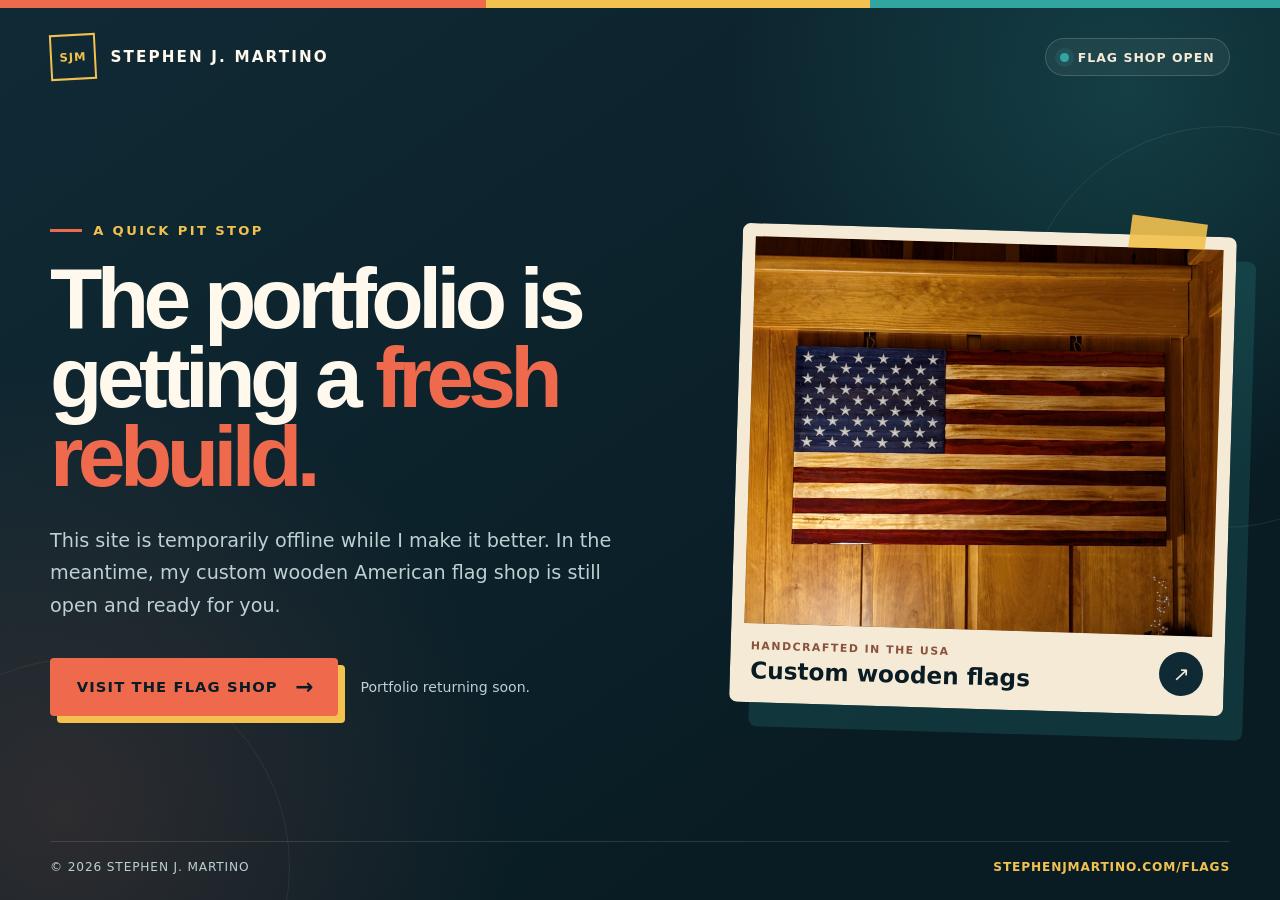
==== commit 059d24cb: "Publish temporary flag-shop landing page" ====
--- a/index.html
+++ b/index.html
@@ -1,4248 +1 @@
-<!DOCTYPE html>
-<html lang="en">
-    <head>
-        <meta charset="utf-8" />
-        <meta name="viewport" content="width=device-width, initial-scale=1, shrink-to-fit=no" />
-        <meta name="description" content="" />
-        <meta name="author" content="" />
-        <title>Stephen J Martino</title>
-        <!-- Favicon-->
-        <link rel="icon" type="image/x-icon" href="assets/S.png" />
-        <!-- Font Awesome icons (free version)-->
-        <script src="https://use.fontawesome.com/releases/v5.15.3/js/all.js" crossorigin="anonymous"></script>
-        <!-- Google fonts-->
-        <link href="https://fonts.googleapis.com/css?family=Montserrat:400,700" rel="stylesheet" type="text/css" />
-        <link href="https://fonts.googleapis.com/css?family=Roboto+Slab:400,100,300,700" rel="stylesheet" type="text/css" />
-        <!-- Core theme CSS (includes Bootstrap)-->
-        <link href="css/styles.css" rel="stylesheet" />
-        <link rel="stylesheet" href="https://cdn.jsdelivr.net/npm/bootstrap@5.3.0/dist/css/bootstrap.min.css" integrity="...">
-        <script src="https://cdn.jsdelivr.net/npm/bootstrap@5.3.0/dist/js/bootstrap.bundle.min.js" integrity="..." crossorigin="anonymous"></script>
-    </head>
-    <body id="page-top">
-        <!-- Navigation-->
-        <nav class="navbar navbar-expand-lg navbar-dark fixed-top" id="mainNav">
-            <div class="container">
-                <a class="navbar-brand" href="#page-top">Stephen J Martino</a>
-                <button class="navbar-toggler" type="button" data-bs-toggle="collapse" data-bs-target="#navbarResponsive" aria-controls="navbarResponsive" aria-expanded="false" aria-label="Toggle navigation">
-                    Menu
-                    <i class="fas fa-bars ms-1"></i>
-                </button>
-                <div class="collapse navbar-collapse" id="navbarResponsive">
-                    <ul class="navbar-nav text-uppercase ms-auto py-4 py-lg-0">
-                        <li class="nav-item"><a class="nav-link" href="#page-top">Home</a></li>
-                        <li class="nav-item"><a class="nav-link" href="#about">Journey</a></li>
-                        <li class="nav-item"><a class="nav-link" href="#services">Education</a></li>
-                        <li class="nav-item"><a class="nav-link" href="#portfolio">Projects</a></li>
-                        <li class="nav-item"><a class="nav-link" href="#team">Hobbies</a></li>
-                        <li class="nav-item"><a class="nav-link" href="#contact">Contact</a></li>
-                        <li class="nav-item"><a class="nav-link" href="assets/resume.pdf" target="_blank">Resumé</a></li>
-                        <li class="nav-item"><a class="nav-link" href="assets/My Tools.pdf" target="_blank">My_Tools</a></li>
-                        <li class="nav-item"><a class="nav-link" href="https://docs.google.com/forms/d/e/1FAIpQLSekWCByEFeH3DT9d0s8onA1Brjz0CnPTDJGaO-2rAq4VuydPw/viewform?usp=pp_url" target="_blank">Flag_Quote_Form</a></li>
-                    </ul>
-                </div>
-            </div>
-        </nav>
-
-        <!-- Masthead-->
-        <header class="masthead">
-            <div class="image-container">
-                <img src="assets/img/Collage.png" class="responsive-image" alt="Header Image">
-            </div>
-            <!-- Video Section 
-            <div class="video-container">
-                <video class="responsive-video desktop-video" autoplay loop muted>
-                    <source src="assets/img/Vid3.mp4" type="video/mp4">
-                    Your browser does not support the video tag.
-                </video>
-                <video class="responsive-video mobile-video" autoplay loop muted>
-                    <source src="assets/img/Vid4.mp4" type="video/mp4">
-                    Your browser does not support the video tag.
-                </video>
-            </div>-->
-
-            <!-- Text Overlay -->
-            <div class="text-overlay">
-                <div class="masthead-subheading"><br>Stephen J Martino</div>
-                <div class="masthead-heading text-uppercase">Woodworker<br>Graduate Student<br>Mechanical Engineer</div>
-                <!-- <a class="btn btn-primary btn-xl text-uppercase" href="#services">Tell Me More</a> -->
-            </div>
-
-            <!-- Include Bootstrap JavaScript -->
-            <script src="https://cdn.jsdelivr.net/npm/bootstrap@5.3.0/dist/js/bootstrap.bundle.min.js" integrity="..." crossorigin="anonymous"></script>
-        </header>
-
-
-        <!-- About-->
-        <section class="page-section" id="about">
-            <div class="containerabout">
-                <div class="text-center">
-                    <h2 class="section-heading text-uppercase">My Journey in Woodworking<br \><br \></h2>
-                </div>
-                <ul class="timeline">
-
-                    <li>
-                        <!-- Step 1: Taking Tech Classes -->
-                        <div id="woodworkingClassesCarousel" class="carousel slide" data-bs-ride="carousel" data-bs-interval="5000">
-                            <div class="carousel-inner">
-                                <div class="carousel-item active">
-                                    <img src="assets/img/about/TechClasses.jpg" class="d-block mx-auto rounded-circle img-fluid" alt="Wood Classes 1" height="250" width="250" style="border: 7px solid #faeb13;">
-                                </div>
-                                <div class="carousel-item">
-                                    <img src="assets/img/about/TechClasses2.jpg" class="d-block mx-auto rounded-circle img-fluid" alt="Wood Classes 2" height="250" width="250" style="border: 7px solid #faeb13;">
-                                </div>
-                                <div class="carousel-item">
-                                    <img src="assets/img/about/TechClasses3.jpg" class="d-block mx-auto rounded-circle img-fluid" alt="Wood Classes 3" height="250" width="250" style="border: 7px solid #faeb13;">
-                                </div>
-                                <div class="carousel-item">
-                                    <img src="assets/img/about/TechClasses4.PNG" class="d-block mx-auto rounded-circle img-fluid" alt="Wood Classes 4" height="250" width="250" style="border: 7px solid #faeb13;">
-                                </div>
-                                <div class="carousel-item">
-                                    <img src="assets/img/about/TechClasses5.jpg" class="d-block mx-auto rounded-circle img-fluid" alt="Wood Classes 5" height="250" width="250" style="border: 7px solid #faeb13;">
-                                </div>
-                            </div>
-                        </div>
-                        <!--<div class="timeline-image"><img class="rounded-circle img-fluid" src="assets/img/about/Wood Class.jpg" alt="..." /></div>-->
-                        <div class="timeline-panel">
-                            <div class="timeline-heading">
-                                <h4>2014-2020</h4>
-                                <h4 class="subheading">Taking Tech Classes</h4>
-                            </div>
-                            <div class="timeline-body"><p class="text-muted">My introduction to woodworking began in 7th-grade technology class, laying the groundwork for a technical skill set. The journey progressed through wood construction classes in 10th and 12th grades, where I honed fundamental skills and safety techniques. From the initial stages of learning basic cuts to mastering advanced woodworking techniques, each step marked a technical evolution. As I reflect on this segment of my journey, it represents a progression from foundational knowledge to technical proficiency.</p></div>
-                        </div>
-                    </li>
-
-
-                    <li class="timeline-inverted">
-                                <!-- Step 2: Watching YouTube Tutorials -->
-                            <div id="youtubeTutorialsCarousel" class="carousel slide" data-bs-ride="carousel" data-bs-interval="5000">
-                                <div class="carousel-inner">
-                                    <div class="carousel-item active">
-                                        <img src="assets/img/about/Youtube.png" class="d-block mx-auto rounded-circle img-fluid" alt="YouTube Tutorials 1" height="250" width="250" style="border: 7px solid #f40808;">
-                                    </div>
-                                    <div class="carousel-item">
-                                        <img src="assets/img/about/Youtube.png" class="d-block mx-auto rounded-circle img-fluid" alt="YouTube Tutorials 2" height="250" width="250" style="border: 7px solid #f40808;">
-                                    </div>
-                                    <div class="carousel-item">
-                                        <img src="assets/img/about/Youtube.png" class="d-block mx-auto rounded-circle img-fluid" alt="YouTube Tutorials 3" height="250" width="250" style="border: 7px solid #f40808;;">
-                                    </div>
-                                </div>
-                            </div>
-                        <!--<div class="timeline-image"><img class="rounded-circle img-fluid" src="assets/img/about/Youtube.png" alt="..." /></div>-->
-                        <div class="timeline-panel">
-                            <div class="timeline-heading">
-                                <h4>2017-Present</h4>
-                                <h4 class="subheading">YouTube Research and Skill Development</h4>
-                            </div>
-                            <div class="timeline-body"><p class="text-muted">During this next phase, my woodworking journey shifted into high gear as I dedicated countless hours to absorbing insights from woodworking tutorials on YouTube. These online resources became my mentors, teaching me the intricacies of woodworking, safe tool usage, and essential skills that continue to be invaluable. With this knowledge, I established my personal workshop. Each project undertaken in my workspace helped to refine my techniques, implement safety protocols, and further develop my woodworking skills. The combination of virtual learning and personal practice not only deepened my understanding of the craft but also marked a significant chapter in my growth as a woodworker.</p></div>
-                        </div>
-                    </li>
-
-                    
-                    <li>
-                    <!-- Step 3: Building My Own Woodshop -->
-                            <div id="woodshopCarousel" class="carousel slide" data-bs-ride="carousel" data-bs-interval="5000">
-                                <div class="carousel-inner">
-                                    <div class="carousel-item active">
-                                        <img src="assets/img/about/Shop.jpg" class="d-block mx-auto rounded-circle img-fluid" alt="Woodshop 1" height="250" width="250" style="border: 7px solid Green;">
-                                    </div>
-                                    <div class="carousel-item">
-                                        <img src="assets/img/about/Shop.jpg" class="d-block mx-auto rounded-circle img-fluid" alt="Woodshop 2" height="250" width="250" style="border: 7px solid Green;">
-                                    </div>
-                                    <div class="carousel-item">
-                                        <img src="assets/img/about/Shop.jpg" class="d-block mx-auto rounded-circle img-fluid" alt="Woodshop 3" height="250" width="250" style="border: 7px solid Green;">
-                                    </div>
-                                </div>
-                            </div>
-                        <!--<div class="timeline-image"><img class="rounded-circle img-fluid" src="assets/img/about/Shop2.jpg" alt="..." /></div>-->
-                        <div class="timeline-panel">
-                            <div class="timeline-heading">
-                                <h4>2018-Present</h4>
-                                <h4 class="subheading">Building My Own Woodshop</h4>
-                            </div>
-                            <div class="timeline-body"><p class="text-muted">At this point I realized that a personal workshop was needed. To address this need, I revamped a neglected corner of my basement to create a functional workspace. I constructed a sturdy workbench and resolved significant lighting issues in order to lay the groundwork for the expansion of my woodworking. This pivotal step marked the beginning of a deliberate journey to grow both my tool repertoire and woodworking skills. Slowly but steadily, my workshop transformed from a modest corner into a dynamic space, enabling me to take on increasingly complex projects and continue to refine my craft.</p></div>
-                        </div>
-                    </li>
-
-
-                    <li class="timeline-inverted">
-                        <!-- Step 4: Working at a Local Business -->
-                            <div id="localBusinessCarousel" class="carousel slide" data-bs-ride="carousel" data-bs-interval="5000">
-                                <div class="carousel-inner">
-                                    <div class="carousel-item active">
-                                        <img src="assets/img/about/Urban.jpg" class="d-block mx-auto rounded-circle img-fluid" alt="Local Business 1" height="250" width="250" style="border: 7px solid #ee9715;">
-                                    </div>
-                                    <div class="carousel-item active">
-                                        <img src="assets/img/about/Urban2.jpg" class="d-block mx-auto rounded-circle img-fluid" alt="Local Business 2" height="250" width="250" style="border: 7px solid #ee9715;">
-                                    </div>
-                                    <div class="carousel-item active">
-                                        <img src="assets/img/about/Urban3.jpg" class="d-block mx-auto rounded-circle img-fluid" alt="Local Business 3" height="250" width="250" style="border: 7px solid #ee9715;">
-                                    </div>
-                                    <div class="carousel-item">
-                                        <img src="assets/img/about/Urban4.jpg" class="d-block mx-auto rounded-circle img-fluid" alt="Local Business 4" height="250" width="250" style="border: 7px solid #ee9715;">
-                                    </div>
-                                    <div class="carousel-item">
-                                        <img src="assets/img/about/Urban5.jpg" class="d-block mx-auto rounded-circle img-fluid" alt="Local Business 5" height="250" width="250" style="border: 7px solid #ee9715;">
-                                    </div>
-                                </div>
-                            </div>
-                        <!--<div class="timeline-image"><img class="rounded-circle img-fluid" src="assets/img/about/Urban.jpg" alt="..." /></div>-->
-                        <div class="timeline-panel">
-                            <div class="timeline-heading">
-                                <h4>2020-2021</h4>
-                                <h4 class="subheading">Carpenter at Urban Industrial Design</h4>
-                            </div>
-                            <div class="timeline-body"><p class="text-muted">In 2020, I took a significant stride in my woodworking journey by joining a local small business specializing in custom furniture, wood slab sales, and the production of floating shelves for retail on Amazon. This employment not only afforded me the opportunity to work efficiently within the demands of the job but also facilitated substantial skill development, heightening my safety awareness and hazard recognition in the workplace. Beyond the hands-on manufacturing processes, I gained insights into crucial small-business operations. The experience enriched my understanding of the end-to-end customer order fulfillment process. Specifically, I contributed to the creation of floating shelves—cutting boards, drilling, sanding, staining, and meticulously packaging them for shipping. This role not only honed my technical woodworking skills but also developed my ability to collaborate in a dynamic and noisy environment, maintaining high productivity levels while working with others.</p></div>
-                        </div>
-                    </li>
-
-
-                    <li>
-                    <!-- Step 5: Planning New Projects -->
-                            <div id="planningProjectsCarousel" class="carousel slide" data-bs-ride="carousel" data-bs-interval="5000">
-                                <div class="carousel-inner">
-                                    <div class="carousel-item active">
-                                        <img src="assets/img/about/Future.jpeg" class="d-block mx-auto rounded-circle img-fluid" alt="Planning Projects 1" height="250" width="250" style="border: 7px solid #0f0ff3;">
-                                    </div>
-                                    <div class="carousel-item">
-                                        <img src="assets/img/about/Future.jpeg" class="d-block mx-auto rounded-circle img-fluid" alt="Planning Projects 2" height="250" width="250" style="border: 7px solid #0f0ff3;">
-                                    </div>
-                                    <div class="carousel-item">
-                                        <img src="assets/img/about/Future.jpeg" class="d-block mx-auto rounded-circle img-fluid" alt="Planning Projects 3" height="250" width="250" style="border: 7px solid #0f0ff3;">
-                                    </div>
-                                </div>
-                            </div>
-                        <!--<div class="timeline-image"><img class="rounded-circle img-fluid" src="assets/img/about/Future.jpeg" alt="..." /></div>-->
-                        <div class="timeline-panel">
-                            <div class="timeline-heading">
-                                <h4>Present</h4>
-                                <h4 class="subheading">Planning New Projects</h4>
-                            </div>
-                            <div class="timeline-body"><p class="text-muted">In the current phase of my woodworking journey, I am immersed in the planning and conceptualization of future projects. Whether during spare moments or school breaks, I typically have a queue of 5 or 6 projects waiting to be completed. This perpetual stream of creativity drives me to continually learn and experiment with new technologies and techniques, seeking to infuse innovation into every endeavor. Simultaneously, my focus extends beyond the workshop as I delve into growing and enhancing my small woodworking business. This involves an exploration of avenues for improvement, be it in refining existing processes or adopting innovative approaches. The commitment to lifelong learning, coupled with a dedication to pushing the boundaries of my craft, propels me forward, ready to embrace the challenges and opportunities that lie ahead in my woodworking journey.</p></div>
-                        </div>
-                    </li>
-
-                    <li class="timeline-inverted">
-                        <!-- Step 6: Be a part of my journey --> 
-                            <div id="partOfJourneyCarousel" class="carousel slide" data-bs-ride="carousel" data-bs-interval="5000">
-                                <div class="carousel-inner">
-                                    <div class="carousel-item active">
-                                        <img src="assets/img/about/PartOfJourney.PNG" class="d-block mx-auto rounded-circle img-fluid" alt="Local Business 1" height="250" width="250" style="border: 7px solid purple;">
-                                    </div>
-                                    <div class="carousel-item active">
-                                        <img src="assets/img/about/PartOfJourney.PNG" class="d-block mx-auto rounded-circle img-fluid" alt="Local Business 2" height="250" width="250" style="border: 7px solid purple">
-                                    </div>
-                                </div>
-                            </div>
-                        <!--<div class="timeline-image"><img class="rounded-circle img-fluid" src="assets/img/about/Urban.jpg" alt="..." /></div>-->
-                        <div class="timeline-panel">
-                            <div class="timeline-heading">
-                                <h4></h4>
-                                <h4 class="subheading"></h4>
-                            </div>
-                            <div class="timeline-body"><p class="text-muted"></p></div>
-                        </div>
-                    </li>
-
-
-                </ul>
-            </div>
-        </section>
-        <!-- Services-->
-        <section class="page-section" id="services">
-            <div class="container">
-                <div class="text-center">
-                    <h2 class="section-heading text-uppercase">Education</h2>
-                </div>
-                <div class="row text-center">
-
-                    <div class="col-md-4">
-                        <span class="fa-stack fa-4x">
-                            <img class="img-siena" src="assets/img/Shaker.jpg" alt="..." />
-                        </span>
-                        <h4 class="my-3">Shaker High School</h4>
-                        <p class="text-muted">445 Watervliet Shaker Rd, Latham, NY 12110<br \><br \>Graduated June 2020</p>
-                    </div>
-
-                    <div class="col-md-4">
-                        <span class="fa-stack fa-4x">
-                            <img class="img-siena" src="assets/img/siena.jpg" alt="..." />
-                        </span>
-                        <h4 class="my-3">Siena College</h4>
-                        <p class="text-muted">515 Loudon Rd, Loudonville, NY 12211<br \><br \>Bachelors Degree in Applied Physics<br \>Minor in Data Science, Math, & Computer Science Graduated May 2024<br>GPA: 3.55 / 4.0</p>
-                    </div>
-
-                    <div class="col-md-4">
-                        <span class="fa-stack fa-4x">
-                            <img class="img-siena" src="assets/img/Clarkson.png" alt="..." />
-                        </span>
-                        <h4 class="my-3">
-                            Clarkson University</h4>
-                        <p class="text-muted">80 Nott Terrace, Schenectady, NY 12308<br \><br \>Masters Degree in Mechanical Engineering<br \>Expected December 2025<br>GPA: 3.67 / 4.0</p>
-                    </div>
-
-                </div>
-            </div>
-        </section>
-        <!-- Portfolio Grid-->
-        <section class="page-section bg-light" id="portfolio">
-            <div class="container">
-                <div class="text-center">
-                    <h2 class="section-heading text-uppercase">Engineering Projects<br>NOTE: THIS SECTION UNDER CONSTRUCTION</h2>
-                    <h3 class="section-subheading text-muted">Projects I Have Built Over The Years<br \>Click the Image to View Project Details</h3>
-                </div>
-                <div class="row">
-<!--################################################################################################################################################################################################################################################################################################################################################################################################################################################################################################################-->        
-                    <div class="col-lg-3 col-sm-6 mb-0 mb-sm-0">
-                        <!-- Portfolio item 1-->
-                        <div class="portfolio-item">
-                            <a class="portfolio-link" data-bs-toggle="modal" href="#portfolioModal1">
-                                <div class="portfolio-hover">
-                                    <div class="portfolio-hover-content"><i class="fas fa-plus fa-3x"></i></div>
-                                </div>
-                                <img class="img-fluid" src="assets/img/portfolio/Epoxy 1.jpg" alt="..." />
-                            </a>
-                            <div class="portfolio-caption">
-                                <div class="portfolio-caption-heading">Live Edge Epoxy River Coffee Table</div>
-                                <div class="portfolio-caption-subheading text-muted">August 2021</div>
-                            </div>
-                        </div>
-                    </div>
-<!--################################################################################################################################################################################################################################################################################################################################################################################################################################################################################################################-->        
-                    <div class="col-lg-3 col-sm-6 mb-0 mb-sm-0">
-                        <!-- Portfolio item 2-->
-                        <div class="portfolio-item">
-                            <a class="portfolio-link" data-bs-toggle="modal" href="#portfolioModal2">
-                                <div class="portfolio-hover">
-                                    <div class="portfolio-hover-content"><i class="fas fa-plus fa-3x"></i></div>
-                                </div>
-                                <img class="img-fluid" src="assets/img/portfolio/ADK Chair 1.jpg" alt="..." />
-                            </a>
-                            <div class="portfolio-caption">
-                                <div class="portfolio-caption-heading">Adirondack Chair with Footrest</div>
-                                <div class="portfolio-caption-subheading text-muted">March 2020</div>
-                            </div>
-                        </div>
-                    </div>
-<!--################################################################################################################################################################################################################################################################################################################################################################################################################################################################################################################-->        
-                    <div class="col-lg-3 col-sm-6 mb-0 mb-sm-0">
-                        <!-- Portfolio item 3-->
-                        <div class="portfolio-item">
-                            <a class="portfolio-link" data-bs-toggle="modal" href="#portfolioModal3">
-                                <div class="portfolio-hover">
-                                    <div class="portfolio-hover-content"><i class="fas fa-plus fa-3x"></i></div>
-                                </div>
-                                <img class="img-fluid" src="assets/img/portfolio/TV Stand 1.jpg" alt="..." />
-                            </a>
-                            <div class="portfolio-caption">
-                                <div class="portfolio-caption-heading">Television Stand</div>
-                                <div class="portfolio-caption-subheading text-muted">June 2020</div>
-                            </div>
-                        </div>
-                    </div>
-<!--################################################################################################################################################################################################################################################################################################################################################################################################################################################################################################################-->        
-                    <div class="col-lg-3 col-sm-6 mb-0 mb-sm-0">
-                        <!-- Portfolio item 4-->
-                        <div class="portfolio-item">
-                            <a class="portfolio-link" data-bs-toggle="modal" href="#portfolioModal4">
-                                <div class="portfolio-hover">
-                                    <div class="portfolio-hover-content"><i class="fas fa-plus fa-3x"></i></div>
-                                </div>
-                                <img class="img-fluid" src="assets/img/portfolio/A/R2D2/CoverPhoto.jpg" alt="..." />
-                            </a>
-                            <div class="portfolio-caption">
-                                <div class="portfolio-caption-heading">3D Printed Remote Controlled Life Size R2D2</div>
-                                <div class="portfolio-caption-subheading text-muted">September 2022 - Present</div>
-                            </div>
-                        </div>
-                    </div>
-<!--################################################################################################################################################################################################################################################################################################################################################################################################################################################################################################################-->        
-                    <div class="col-lg-3 col-sm-6 mb-0 mb-sm-0">
-                        <!-- Portfolio item 5-->
-                        <div class="portfolio-item">
-                            <a class="portfolio-link" data-bs-toggle="modal" href="#portfolioModal5">
-                                <div class="portfolio-hover">
-                                    <div class="portfolio-hover-content"><i class="fas fa-plus fa-3x"></i></div>
-                                </div>
-                                <img class="img-fluid" src="assets/img/portfolio/Metal Luke 1.jpg" alt="..." />
-                            </a>
-                            <div class="portfolio-caption">
-                                <div class="portfolio-caption-heading">Machined Luke Skywalker's Lightsaber</div>
-                                <div class="portfolio-caption-subheading text-muted">June 2023</div>
-                            </div>
-                        </div>
-                    </div>
-<!--################################################################################################################################################################################################################################################################################################################################################################################################################################################################################################################-->        
-                    <div class="col-lg-3 col-sm-6 mb-0 mb-sm-0">
-                        <!-- Portfolio item 6-->
-                        <div class="portfolio-item">
-                            <a class="portfolio-link" data-bs-toggle="modal" href="#portfolioModal6">
-                                <div class="portfolio-hover">
-                                    <div class="portfolio-hover-content"><i class="fas fa-plus fa-3x"></i></div>
-                                </div>
-                                <img class="img-fluid" src="assets/img/portfolio/Grandpa Flag1.jpg" alt="..." />
-                            </a>
-                            <div class="portfolio-caption">
-                                <div class="portfolio-caption-heading">Veteran's Flag Display Case</div>
-                                <div class="portfolio-caption-subheading text-muted">December 2023</div>
-                            </div>
-                        </div>
-                    </div>
-<!--################################################################################################################################################################################################################################################################################################################################################################################################################################################################################################################-->        
-                    <div class="col-lg-3 col-sm-6 mb-0 mb-sm-0">
-                        <!-- Portfolio item 7-->
-                        <div class="portfolio-item">
-                            <a class="portfolio-link" data-bs-toggle="modal" href="#portfolioModal7">
-                                <div class="portfolio-hover">
-                                    <div class="portfolio-hover-content"><i class="fas fa-plus fa-3x"></i></div>
-                                </div>
-                                <img class="img-fluid" src="assets/img/portfolio/A/SteelersSideTable/1.jpg" alt="..." />
-                            </a>
-                            <div class="portfolio-caption">
-                                <div class="portfolio-caption-heading">Epoxy & Wood Steelers Side Table</div>
-                                <div class="portfolio-caption-subheading text-muted">May 2024</div>
-                            </div>
-                        </div>
-                    </div>
-<!--################################################################################################################################################################################################################################################################################################################################################################################################################################################################################################################-->        
-                    <div class="col-lg-3 col-sm-6 mb-0 mb-sm-0">
-                        <!-- Portfolio item 8-->
-                        <div class="portfolio-item">
-                            <a class="portfolio-link" data-bs-toggle="modal" href="#portfolioModal8">
-                                <div class="portfolio-hover">
-                                    <div class="portfolio-hover-content"><i class="fas fa-plus fa-3x"></i></div>
-                                </div>
-                                <img class="img-fluid" src="assets/img/portfolio/A/WoodAmericanFlags/1.jpg" alt="..." />
-                            </a>
-                            <div class="portfolio-caption">
-                                <div class="portfolio-caption-heading">Wooden American Flags</div>
-                                <div class="portfolio-caption-subheading text-muted">February 2021-Present</div>
-                            </div>
-                        </div>
-                    </div>
-<!--################################################################################################################################################################################################################################################################################################################################################################################################################################################################################################################-->        
-                    <div class="col-lg-3 col-sm-6 mb-0 mb-sm-0">
-                        <!-- Portfolio item 9-->
-                        <div class="portfolio-item">
-                            <a class="portfolio-link" data-bs-toggle="modal" href="#portfolioModal9">
-                                <div class="portfolio-hover">
-                                    <div class="portfolio-hover-content"><i class="fas fa-plus fa-3x"></i></div>
-                                </div>
-                                <img class="img-fluid" src="assets/img/portfolio/EndTables 1.jpg" alt="..." />
-                            </a>
-                            <div class="portfolio-caption">
-                                <div class="portfolio-caption-heading">Twin Mahogany Side Tables</div>
-                                <div class="portfolio-caption-subheading text-muted">July 2022</div>
-                            </div>
-                        </div>
-                    </div>
-<!--################################################################################################################################################################################################################################################################################################################################################################################################################################################################################################################-->        
-                    <div class="col-lg-3 col-sm-6 mb-0 mb-sm-0">
-                        <!-- Portfolio item 10-->
-                        <div class="portfolio-item">
-                            <a class="portfolio-link" data-bs-toggle="modal" href="#portfolioModal10">
-                                <div class="portfolio-hover">
-                                    <div class="portfolio-hover-content"><i class="fas fa-plus fa-3x"></i></div>
-                                </div>
-                                <img class="img-fluid" src="assets/img/portfolio/A/MomSideTable/Complete1.jpg" alt="..." />
-                            </a>
-                            <div class="portfolio-caption">
-                                <div class="portfolio-caption-heading">Mahogany End Table</div>
-                                <div class="portfolio-caption-subheading text-muted">January 2024</div>
-                            </div>
-                        </div>
-                    </div>
-<!--################################################################################################################################################################################################################################################################################################################################################################################################################################################################################################################-->        
-                    <div class="col-lg-3 col-sm-6 mb-0 mb-sm-0">
-                        <!-- Portfolio item 11-->
-                        <div class="portfolio-item">
-                            <a class="portfolio-link" data-bs-toggle="modal" href="#portfolioModal11">
-                                <div class="portfolio-hover">
-                                    <div class="portfolio-hover-content"><i class="fas fa-plus fa-3x"></i></div>
-                                </div>
-                                <img class="img-fluid" src="assets/img/portfolio/Endgrain 1.jpg" alt="..." />
-                            </a>
-                            <div class="portfolio-caption">
-                                <div class="portfolio-caption-heading">Endgrain Cutting Boards</div>
-                                <div class="portfolio-caption-subheading text-muted">December 2021-Present</div>
-                            </div>
-                        </div>
-                    </div>
-<!--################################################################################################################################################################################################################################################################################################################################################################################################################################################################################################################-->        
-                    <div class="col-lg-3 col-sm-6 mb-0 mb-sm-0">
-                        <!-- Portfolio item 12-->
-                        <div class="portfolio-item">
-                            <a class="portfolio-link" data-bs-toggle="modal" href="#portfolioModal12">
-                                <div class="portfolio-hover">
-                                    <div class="portfolio-hover-content"><i class="fas fa-plus fa-3x"></i></div>
-                                </div>
-                                <img class="img-fluid" src="assets/img/portfolio/Placque 1.jpg" alt="..." />
-                            </a>
-                            <div class="portfolio-caption">
-                                <div class="portfolio-caption-heading">Laser Engraved Epoxy Sports Wall Plaque</div>
-                                <div class="portfolio-caption-subheading text-muted">June 2022</div>
-                            </div>
-                        </div>
-                    </div>
-<!--################################################################################################################################################################################################################################################################################################################################################################################################################################################################################################################-->        
-                    <div class="col-lg-3 col-sm-6 mb-0 mb-sm-0">
-                        <!-- Portfolio item 13-->
-                        <div class="portfolio-item">
-                            <a class="portfolio-link" data-bs-toggle="modal" href="#portfolioModal13">
-                                <div class="portfolio-hover">
-                                    <div class="portfolio-hover-content"><i class="fas fa-plus fa-3x"></i></div>
-                                </div>
-                                <img class="img-fluid" src="assets/img/portfolio/Office Desk 1.jpg" alt="..." />
-                            </a>
-                            <div class="portfolio-caption">
-                                <div class="portfolio-caption-heading">Office Desk, Drawer, and Shelving Unit</div>
-                                <div class="portfolio-caption-subheading text-muted">December 2020</div>
-                            </div>
-                        </div>
-                    </div>
-<!--################################################################################################################################################################################################################################################################################################################################################################################################################################################################################################################-->        
-                    <div class="col-lg-3 col-sm-6 mb-0 mb-sm-0">
-                        <!-- Portfolio item 14-->
-                        <div class="portfolio-item">
-                            <a class="portfolio-link" data-bs-toggle="modal" href="#portfolioModal14">
-                                <div class="portfolio-hover">
-                                    <div class="portfolio-hover-content"><i class="fas fa-plus fa-3x"></i></div>
-                                </div>
-                                <img class="img-fluid" src="assets/img/portfolio/Cubby 1.jpg" alt="..." />
-                            </a>
-                            <div class="portfolio-caption">
-                                <div class="portfolio-caption-heading">Preschool Cubby Units</div>
-                                <div class="portfolio-caption-subheading text-muted">August 2022</div>
-                            </div>
-                        </div>
-                    </div>
-<!--################################################################################################################################################################################################################################################################################################################################################################################################################################################################################################################-->        
-                    <div class="col-lg-3 col-sm-6 mb-0 mb-sm-0">
-                        <!-- Portfolio item 15-->
-                        <div class="portfolio-item">
-                            <a class="portfolio-link" data-bs-toggle="modal" href="#portfolioModal15">
-                                <div class="portfolio-hover">
-                                    <div class="portfolio-hover-content"><i class="fas fa-plus fa-3x"></i></div>
-                                </div>
-                                <img class="img-fluid" src="assets/img/portfolio/Classroom 1.jpg" alt="..." />
-                            </a>
-                            <div class="portfolio-caption">
-                                <div class="portfolio-caption-heading">Classroom Shelving Units</div>
-                                <div class="portfolio-caption-subheading text-muted">August 2022</div>
-                            </div>
-                        </div>
-                    </div>
-<!--################################################################################################################################################################################################################################################################################################################################################################################################################################################################################################################-->        
-                    <div class="col-lg-3 col-sm-6 mb-0 mb-sm-0">
-                        <!-- Portfolio item 16-->
-                        <div class="portfolio-item">
-                            <a class="portfolio-link" data-bs-toggle="modal" href="#portfolioModal16">
-                                <div class="portfolio-hover">
-                                    <div class="portfolio-hover-content"><i class="fas fa-plus fa-3x"></i></div>
-                                </div>
-                                <img class="img-fluid" src="assets/img/portfolio/A/PlywoodStorageRack/Decorated1.jpg" alt="..." />
-                            </a>
-                            <div class="portfolio-caption">
-                                <div class="portfolio-caption-heading">Plywood Storage Rack</div>
-                                <div class="portfolio-caption-subheading text-muted">January 2024</div>
-                            </div>
-                        </div>
-                    </div>
-<!--################################################################################################################################################################################################################################################################################################################################################################################################################################################################################################################-->        
-                    <div class="col-lg-3 col-sm-6 mb-0 mb-sm-0">
-                        <!-- Portfolio item 17-->
-                        <div class="portfolio-item">
-                            <a class="portfolio-link" data-bs-toggle="modal" href="#portfolioModal17">
-                                <div class="portfolio-hover">
-                                    <div class="portfolio-hover-content"><i class="fas fa-plus fa-3x"></i></div>
-                                </div>
-                                <img class="img-fluid" src="assets/img/portfolio/Saruman 1.jpg" alt="..." />
-                            </a>
-                            <div class="portfolio-caption">
-                                <div class="portfolio-caption-heading">All-Metal Saruman's Staff from LOTR</div>
-                                <div class="portfolio-caption-subheading text-muted">July 2023</div>
-                            </div>
-                        </div>
-                    </div>
-<!--################################################################################################################################################################################################################################################################################################################################################################################################################################################################################################################-->        
-                    <div class="col-lg-3 col-sm-6 mb-0 mb-sm-0">
-                        <!-- Portfolio item 18-->
-                        <div class="portfolio-item">
-                            <a class="portfolio-link" data-bs-toggle="modal" href="#portfolioModal18">
-                                <div class="portfolio-hover">
-                                    <div class="portfolio-hover-content"><i class="fas fa-plus fa-3x"></i></div>
-                                </div>
-                                <img class="img-fluid" src="assets/img/portfolio/BMW.jpg" alt="..." />
-                            </a>
-                            <div class="portfolio-caption">
-                                <div class="portfolio-caption-heading">Custom Designed & 3D Printed BMW Logo</div>
-                                <div class="portfolio-caption-subheading text-muted">September 2023</div>
-                            </div>
-                        </div>
-                    </div>
-<!--################################################################################################################################################################################################################################################################################################################################################################################################################################################################################################################-->        
-                    <div class="col-lg-3 col-sm-6 mb-0 mb-sm-0">
-                        <!-- Portfolio item 19-->
-                        <div class="portfolio-item">
-                            <a class="portfolio-link" data-bs-toggle="modal" href="#portfolioModal19">
-                                <div class="portfolio-hover">
-                                    <div class="portfolio-hover-content"><i class="fas fa-plus fa-3x"></i></div>
-                                </div>
-                                <img class="img-fluid" src="assets/img/portfolio/States 1.jpg" alt="..." />
-                            </a>
-                            <div class="portfolio-caption">
-                                <div class="portfolio-caption-heading">3D Printed Topographic USA Map</div>
-                                <div class="portfolio-caption-subheading text-muted">May 2022</div>
-                            </div>
-                        </div>
-                    </div>
-<!--################################################################################################################################################################################################################################################################################################################################################################################################################################################################################################################-->        
-                    <div class="col-lg-3 col-sm-6 mb-0 mb-sm-0">
-                        <!-- Portfolio item 20-->
-                        <div class="portfolio-item">
-                            <a class="portfolio-link" data-bs-toggle="modal" href="#portfolioModal20">
-                                <div class="portfolio-hover">
-                                    <div class="portfolio-hover-content"><i class="fas fa-plus fa-3x"></i></div>
-                                </div>
-                                <img class="img-fluid" src="assets/img/portfolio/Tees 1.jpg" alt="..." />
-                            </a>
-                            <div class="portfolio-caption">
-                                <div class="portfolio-caption-heading">3D Printed Backyard Golf Course Tee Markers</div>
-                                <div class="portfolio-caption-subheading text-muted">June 2022</div>
-                            </div>
-                        </div>
-                    </div>
-<!--################################################################################################################################################################################################################################################################################################################################################################################################################################################################################################################-->        
-                    <div class="col-lg-3 col-sm-6 mb-0 mb-sm-0">
-                        <!-- Portfolio item 21-->
-                        <div class="portfolio-item">
-                            <a class="portfolio-link" data-bs-toggle="modal" href="#portfolioModal21">
-                                <div class="portfolio-hover">
-                                    <div class="portfolio-hover-content"><i class="fas fa-plus fa-3x"></i></div>
-                                </div>
-                                <img class="img-fluid" src="assets/img/portfolio/Bowling 1.jpg" alt="..." />
-                            </a>
-                            <div class="portfolio-caption">
-                                <div class="portfolio-caption-heading">3D Printed Bowling Pin</div>
-                                <div class="portfolio-caption-subheading text-muted">January 2021</div>
-                            </div>
-                        </div>
-                    </div>
-<!--################################################################################################################################################################################################################################################################################################################################################################################################################################################################################################################-->        
-                    <div class="col-lg-3 col-sm-6 mb-0 mb-sm-0">
-                        <!-- Portfolio item 22-->
-                        <div class="portfolio-item">
-                            <a class="portfolio-link" data-bs-toggle="modal" href="#portfolioModal22">
-                                <div class="portfolio-hover">
-                                    <div class="portfolio-hover-content"><i class="fas fa-plus fa-3x"></i></div>
-                                </div>
-                                <img class="img-fluid" src="assets/img/portfolio/Chess Pieces 1.jpg" alt="..." />
-                            </a>
-                            <div class="portfolio-caption">
-                                <div class="portfolio-caption-heading">3D Printed Four Player Chess Set</div>
-                                <div class="portfolio-caption-subheading text-muted">August 2020</div>
-                            </div>
-                        </div>
-                    </div>
-<!--################################################################################################################################################################################################################################################################################################################################################################################################################################################################################################################-->        
-                    <div class="col-lg-3 col-sm-6 mb-0 mb-sm-0">
-                        <!-- Portfolio item 23-->
-                        <div class="portfolio-item">
-                            <a class="portfolio-link" data-bs-toggle="modal" href="#portfolioModal23">
-                                <div class="portfolio-hover">
-                                    <div class="portfolio-hover-content"><i class="fas fa-plus fa-3x"></i></div>
-                                </div>
-                                <img class="img-fluid" src="assets/img/portfolio/Barstool 1.jpg" alt="..." />
-                            </a>
-                            <div class="portfolio-caption">
-                                <div class="portfolio-caption-heading">Classic Barstool</div>
-                                <div class="portfolio-caption-subheading text-muted">July 2019</div>
-                            </div>
-                        </div>
-                    </div> 
-<!--################################################################################################################################################################################################################################################################################################################################################################################################################################################################################################################-->        
-                    <div class="col-lg-3 col-sm-6 mb-0 mb-sm-0">
-                        <!-- Portfolio item 24-->
-                        <div class="portfolio-item">
-                            <a class="portfolio-link" data-bs-toggle="modal" href="#portfolioModal24">
-                                <div class="portfolio-hover">
-                                    <div class="portfolio-hover-content"><i class="fas fa-plus fa-3x"></i></div>
-                                </div>
-                                <img class="img-fluid" src="assets/img/portfolio/Campfire 1.jpg" alt="..." />
-                            </a>
-                            <div class="portfolio-caption">
-                                <div class="portfolio-caption-heading">Folding Campfire Seat</div>
-                                <div class="portfolio-caption-subheading text-muted">July 2019</div>
-                            </div>
-                        </div>
-                    </div>                  
-<!--################################################################################################################################################################################################################################################################################################################################################################################################################################################################################################################-->        
-                    <div class="col-lg-3 col-sm-6 mb-0 mb-lg-0">
-                        <!-- Portfolio item 25-->
-                        <div class="portfolio-item">
-                            <a class="portfolio-link" data-bs-toggle="modal" href="#portfolioModal25">
-                                <div class="portfolio-hover">
-                                    <div class="portfolio-hover-content"><i class="fas fa-plus fa-3x"></i></div>
-                                </div>
-                                <img class="img-fluid" src="assets/img/portfolio/Quarto 1.jpg" alt="..." />
-                            </a>
-                            <div class="portfolio-caption">
-                                <div class="portfolio-caption-heading">Quarto Board Game</div>
-                                <div class="portfolio-caption-subheading text-muted">December 2019</div>
-                            </div>
-                        </div>
-                    </div>
-<!--################################################################################################################################################################################################################################################################################################################################################################################################################################################################################################################-->        
-                    <div class="col-lg-3 col-sm-6 mb-0 mb-sm-0">
-                        <!-- Portfolio item 26-->
-                        <div class="portfolio-item">
-                            <a class="portfolio-link" data-bs-toggle="modal" href="#portfolioModal26">
-                                <div class="portfolio-hover">
-                                    <div class="portfolio-hover-content"><i class="fas fa-plus fa-3x"></i></div>
-                                </div>
-                                <img class="img-fluid" src="assets/img/portfolio/Step Stool 1.jpg" alt="..." />
-                            </a>
-                            <div class="portfolio-caption">
-                                <div class="portfolio-caption-heading">Laser Engraved Step Stool</div>
-                                <div class="portfolio-caption-subheading text-muted">November 2019</div>
-                            </div>
-                        </div>
-                    </div>
-<!--################################################################################################################################################################################################################################################################################################################################################################################################################################################################################################################-->        
-                    <div class="col-lg-3 col-sm-6 mb-0 mb-sm-0">
-                        <!-- Portfolio item 27-->
-                        <div class="portfolio-item">
-                            <a class="portfolio-link" data-bs-toggle="modal" href="#portfolioModal27">
-                                <div class="portfolio-hover">
-                                    <div class="portfolio-hover-content"><i class="fas fa-plus fa-3x"></i></div>
-                                </div>
-                                <img class="img-fluid" src="assets/img/portfolio/Slide 1.jpg" alt="..." />
-                            </a>
-                            <div class="portfolio-caption">
-                                <div class="portfolio-caption-heading">Sliding Lid Boxes</div>
-                                <div class="portfolio-caption-subheading text-muted">2018, 2020</div>
-                            </div>
-                        </div>
-                    </div>
-<!--################################################################################################################################################################################################################################################################################################################################################################################################################################################################################################################-->        
-                    <div class="col-lg-3 col-sm-6 mb-0 mb-sm-0">
-                        <!-- Portfolio item 28-->
-                        <div class="portfolio-item">
-                            <a class="portfolio-link" data-bs-toggle="modal" href="#portfolioModal28">
-                                <div class="portfolio-hover">
-                                    <div class="portfolio-hover-content"><i class="fas fa-plus fa-3x"></i></div>
-                                </div>
-                                <img class="img-fluid" src="assets/img/portfolio/Cherry Board 1.jpg" alt="..." />
-                            </a>
-                            <div class="portfolio-caption">
-                                <div class="portfolio-caption-heading">Laser Engraved Cherry and Maple Cheeseboard</div>
-                                <div class="portfolio-caption-subheading text-muted">March 2018</div>
-                            </div>
-                        </div>
-                    </div>
-<!--################################################################################################################################################################################################################################################################################################################################################################################################################################################################################################################-->        
-                    <div class="col-lg-3 col-sm-6 mb-0 mb-sm-0">
-                        <!-- Portfolio item 29-->
-                        <div class="portfolio-item">
-                            <a class="portfolio-link" data-bs-toggle="modal" href="#portfolioModal29">
-                                <div class="portfolio-hover">
-                                    <div class="portfolio-hover-content"><i class="fas fa-plus fa-3x"></i></div>
-                                </div>
-                                <img class="img-fluid" src="assets/img/portfolio/Steam1.jpg" alt="..." />
-                            </a>
-                            <div class="portfolio-caption">
-                                <div class="portfolio-caption-heading">Air-Powered Steam Engine</div>
-                                <div class="portfolio-caption-subheading text-muted">May 2019</div>
-                            </div>
-                        </div>
-                    </div>
-<!--################################################################################################################################################################################################################################################################################################################################################################################################################################################################################################################-->        
-                    <div class="col-lg-3 col-sm-6 mb-0 mb-sm-0">
-                        <!-- Portfolio item 30-->
-                        <div class="portfolio-item">
-                            <a class="portfolio-link" data-bs-toggle="modal" href="#portfolioModal30">
-                                <div class="portfolio-hover">
-                                    <div class="portfolio-hover-content"><i class="fas fa-plus fa-3x"></i></div>
-                                </div>
-                                <img class="img-fluid" src="assets/img/portfolio/Mantle.jpg" alt="..." />
-                            </a>
-                            <div class="portfolio-caption">
-                                <div class="portfolio-caption-heading">Fireplace Mantle</div>
-                                <div class="portfolio-caption-subheading text-muted">January 2020</div>
-                            </div>
-                        </div>
-                    </div>
-<!--################################################################################################################################################################################################################################################################################################################################################################################################################################################################################################################-->        
-                    <div class="col-lg-3 col-sm-6 mb-0 mb-sm-0">
-                        <!-- Portfolio item 31-->
-                        <div class="portfolio-item">
-                            <a class="portfolio-link" data-bs-toggle="modal" href="#portfolioModal31">
-                                <div class="portfolio-hover">
-                                    <div class="portfolio-hover-content"><i class="fas fa-plus fa-3x"></i></div>
-                                </div>
-                                <img class="img-fluid" src="assets/img/portfolio/Tooth 1.jpg" alt="..." />
-                            </a>
-                            <div class="portfolio-caption">
-                                <div class="portfolio-caption-heading">Mahogany and Oak Toothbrush Holder</div>
-                                <div class="portfolio-caption-subheading text-muted">April 2020</div>
-                            </div>
-                        </div>
-                    </div>
-<!--################################################################################################################################################################################################################################################################################################################################################################################################################################################################################################################-->        
-                    <div class="col-lg-3 col-sm-6 mb-0 mb-sm-0">
-                        <!-- Portfolio item 32-->
-                        <div class="portfolio-item">
-                            <a class="portfolio-link" data-bs-toggle="modal" href="#portfolioModal32">
-                                <div class="portfolio-hover">
-                                    <div class="portfolio-hover-content"><i class="fas fa-plus fa-3x"></i></div>
-                                </div>
-                                <img class="img-fluid" src="assets/img/portfolio/Packers 1.jpg" alt="..." />
-                            </a>
-                            <div class="portfolio-caption">
-                                <div class="portfolio-caption-heading">Laser Engraved Mahogany Sports Wall Plaque</div>
-                                <div class="portfolio-caption-subheading text-muted">June 2022</div>
-                            </div>
-                        </div>
-                    </div>
-<!--################################################################################################################################################################################################################################################################################################################################################################################################################################################################################################################-->        
-                    <div class="col-lg-3 col-sm-6 mb-0 mb-lg-0">
-                        <!-- Portfolio item 33-->
-                        <div class="portfolio-item">
-                            <a class="portfolio-link" data-bs-toggle="modal" href="#portfolioModal33">
-                                <div class="portfolio-hover">
-                                    <div class="portfolio-hover-content"><i class="fas fa-plus fa-3x"></i></div>
-                                </div>
-                                <img class="img-fluid" src="assets/img/portfolio/Thor 1.jpg" alt="..." />
-                            </a>
-                            <div class="portfolio-caption">
-                                <div class="portfolio-caption-heading">Wooden Thor's Hammer Replica</div>
-                                <div class="portfolio-caption-subheading text-muted">December 2019</div>
-                            </div>
-                        </div>
-                    </div>
-<!--################################################################################################################################################################################################################################################################################################################################################################################################################################################################################################################-->        
-                    <div class="col-lg-3 col-sm-6 mb-0 mb-sm-0">
-                        <!-- Portfolio item 34-->
-                        <div class="portfolio-item">
-                            <a class="portfolio-link" data-bs-toggle="modal" href="#portfolioModal34">
-                                <div class="portfolio-hover">
-                                    <div class="portfolio-hover-content"><i class="fas fa-plus fa-3x"></i></div>
-                                </div>
-                                <img class="img-fluid" src="assets/img/portfolio/Luke 1.jpg" alt="..." />
-                            </a>
-                            <div class="portfolio-caption">
-                                <div class="portfolio-caption-heading">Wooden Luke Skywalker Lightsaber Replica</div>
-                                <div class="portfolio-caption-subheading text-muted">July 2019</div>
-                            </div>
-                        </div>
-                    </div>
-<!--################################################################################################################################################################################################################################################################################################################################################################################################################################################################################################################-->        
-                    <div class="col-lg-3 col-sm-6 mb-0 mb-sm-0">
-                        <!-- Portfolio item 35-->
-                        <div class="portfolio-item">
-                            <a class="portfolio-link" data-bs-toggle="modal" href="#portfolioModal35">
-                                <div class="portfolio-hover">
-                                    <div class="portfolio-hover-content"><i class="fas fa-plus fa-3x"></i></div>
-                                </div>
-                                <img class="img-fluid" src="assets/img/portfolio/Han 1.jpg" alt="..." />
-                            </a>
-                            <div class="portfolio-caption">
-                                <div class="portfolio-caption-heading">3D Printed Han Solo Blaster Replica</div>
-                                <div class="portfolio-caption-subheading text-muted">July 2020</div>
-                            </div>
-                        </div>
-                    </div>
-<!--################################################################################################################################################################################################################################################################################################################################################################################################################################################################################################################-->        
-                    <div class="col-lg-3 col-sm-6 mb-0 mb-sm-0">
-                        <!-- Portfolio item 36-->
-                        <div class="portfolio-item">
-                            <a class="portfolio-link" data-bs-toggle="modal" href="#portfolioModal36">
-                                <div class="portfolio-hover">
-                                    <div class="portfolio-hover-content"><i class="fas fa-plus fa-3x"></i></div>
-                                </div>
-                                <img class="img-fluid" src="assets/img/portfolio/Metal Hammers 1.jpg" alt="..." />
-                            </a>
-                            <div class="portfolio-caption">
-                                <div class="portfolio-caption-heading">Metal Engineering Hammers</div>
-                                <div class="portfolio-caption-subheading text-muted">November 2018, March 2019</div>
-                            </div>
-                        </div>
-                    </div>
-<!--################################################################################################################################################################################################################################################################################################################################################################################################################################################################################################################-->        
-                    <div class="col-lg-3 col-sm-6 mb-0 mb-sm-0">
-                        <!-- Portfolio item 37-->
-                        <div class="portfolio-item">
-                            <a class="portfolio-link" data-bs-toggle="modal" href="#portfolioModal37">
-                                <div class="portfolio-hover">
-                                    <div class="portfolio-hover-content"><i class="fas fa-plus fa-3x"></i></div>
-                                </div>
-                                <img class="img-fluid" src="assets/img/portfolio/Sheet Metal 1.jpg" alt="..." />
-                            </a>
-                            <div class="portfolio-caption">
-                                <div class="portfolio-caption-heading">Sheet Metal Boxes</div>
-                                <div class="portfolio-caption-subheading text-muted">October 2018</div>
-                            </div>
-                        </div>
-                    </div>
-<!--################################################################################################################################################################################################################################################################################################################################################################################################################################################################################################################-->        
-                    <div class="col-lg-3 col-sm-6 mb-0 mb-sm-0">
-                        <!-- Portfolio item 38-->
-                        <div class="portfolio-item">
-                            <a class="portfolio-link" data-bs-toggle="modal" href="#portfolioModal38">
-                                <div class="portfolio-hover">
-                                    <div class="portfolio-hover-content"><i class="fas fa-plus fa-3x"></i></div>
-                                </div>
-                                <img class="img-fluid" src="assets/img/portfolio/Mallet 1.jpg" alt="..." />
-                            </a>
-                            <div class="portfolio-caption">
-                                <div class="portfolio-caption-heading">Mahogany Carpenter's Mallet</div>
-                                <div class="portfolio-caption-subheading text-muted">January 2020</div>
-                            </div>
-                        </div>
-                    </div>
-<!--################################################################################################################################################################################################################################################################################################################################################################################################################################################################################################################-->        
-                    <div class="col-lg-3 col-sm-6 mb-0 mb-sm-0">
-                        <!-- Portfolio item 39-->
-                        <div class="portfolio-item">
-                            <a class="portfolio-link" data-bs-toggle="modal" href="#portfolioModal39">
-                                <div class="portfolio-hover">
-                                    <div class="portfolio-hover-content"><i class="fas fa-plus fa-3x"></i></div>
-                                </div>
-                                <img class="img-fluid" src="assets/img/portfolio/Jersey 1.jpg" alt="..." />
-                            </a>
-                            <div class="portfolio-caption">
-                                <div class="portfolio-caption-heading">Autographed Jersey Case</div>
-                                <div class="portfolio-caption-subheading text-muted">September 2017</div>
-                            </div>
-                        </div>
-                    </div>
-<!--################################################################################################################################################################################################################################################################################################################################################################################################################################################################################################################-->        
-                    <div class="col-lg-3 col-sm-6 mb-0 mb-sm-0">
-                        <!-- Portfolio item 40-->
-                        <div class="portfolio-item">
-                            <a class="portfolio-link" data-bs-toggle="modal" href="#portfolioModal40">
-                                <div class="portfolio-hover">
-                                    <div class="portfolio-hover-content"><i class="fas fa-plus fa-3x"></i></div>
-                                </div>
-                                <img class="img-fluid" src="assets/img/portfolio/Chest 1.jpg" alt="..." />
-                            </a>
-                            <div class="portfolio-caption">
-                                <div class="portfolio-caption-heading">Melamine Storage Chest</div>
-                                <div class="portfolio-caption-subheading text-muted">April 2016</div>
-                            </div>
-                        </div>
-                    </div>
-<!--################################################################################################################################################################################################################################################################################################################################################################################################################################################################################################################-->        
-                    <div class="col-lg-3 col-sm-6 mb-0 mb-sm-0">
-                        <!-- Portfolio item 41-->
-                        <div class="portfolio-item">
-                            <a class="portfolio-link" data-bs-toggle="modal" href="#portfolioModal41">
-                                <div class="portfolio-hover">
-                                    <div class="portfolio-hover-content"><i class="fas fa-plus fa-3x"></i></div>
-                                </div>
-                                <img class="img-fluid" src="assets/img/portfolio/SIP 1.jpg" alt="..." />
-                            </a>
-                            <div class="portfolio-caption">
-                                <div class="portfolio-caption-heading">Window and Screen Storage Organizer</div>
-                                <div class="portfolio-caption-subheading text-muted">June 2020</div>
-                            </div>
-                        </div>
-                    </div>
-<!--################################################################################################################################################################################################################################################################################################################################################################################################################################################################################################################-->        
-                    <div class="col-lg-3 col-sm-6 mb-0 mb-sm-0">
-                        <!-- Portfolio item 42-->
-                        <div class="portfolio-item">
-                            <a class="portfolio-link" data-bs-toggle="modal" href="#portfolioModal42">
-                                <div class="portfolio-hover">
-                                    <div class="portfolio-hover-content"><i class="fas fa-plus fa-3x"></i></div>
-                                </div>
-                                <img class="img-fluid" src="assets/img/portfolio/Enclosure 1.jpg" alt="..." />
-                            </a>
-                            <div class="portfolio-caption">
-                                <div class="portfolio-caption-heading">Custom Built 3D Printer Enclosure</div>
-                                <div class="portfolio-caption-subheading text-muted">July 2020</div>
-                            </div>
-                        </div>
-                    </div>
-<!--################################################################################################################################################################################################################################################################################################################################################################################################################################################################################################################-->        
-                    <div class="col-lg-3 col-sm-6 mb-0 mb-sm-0">
-                        <!-- Portfolio item 43-->
-                        <div class="portfolio-item">
-                            <a class="portfolio-link" data-bs-toggle="modal" href="#portfolioModal43">
-                                <div class="portfolio-hover">
-                                    <div class="portfolio-hover-content"><i class="fas fa-plus fa-3x"></i></div>
-                                </div>
-                                <img class="img-fluid" src="assets/img/portfolio/Stormtrooper 1.jpg" alt="..." />
-                            </a>
-                            <div class="portfolio-caption">
-                                <div class="portfolio-caption-heading">3D Printed Stormtrooper Helmet Replica</div>
-                                <div class="portfolio-caption-subheading text-muted">In Progress</div>
-                            </div>
-                        </div>
-                    </div>
-<!--################################################################################################################################################################################################################################################################################################################################################################################################################################################################################################################-->        
-                    <div class="col-lg-3 col-sm-6 mb-0 mb-sm-0">
-                        <!-- Portfolio item 44-->
-                        <div class="portfolio-item">
-                            <a class="portfolio-link" data-bs-toggle="modal" href="#portfolioModal44">
-                                <div class="portfolio-hover">
-                                    <div class="portfolio-hover-content"><i class="fas fa-plus fa-3x"></i></div>
-                                </div>
-                                <img class="img-fluid" src="assets/img/portfolio/Chess Board 1.jpg" alt="..." />
-                            </a>
-                            <div class="portfolio-caption">
-                                <div class="portfolio-caption-heading">Four Player Chess Board</div>
-                                <div class="portfolio-caption-subheading text-muted">In Progress</div>
-                            </div>
-                        </div>
-                    </div>
-<!--################################################################################################################################################################################################################################################################################################################################################################################################################################################################################################################-->        
-                    <div class="col-lg-3 col-sm-6 mb-0 mb-sm-0">
-                        <!-- Portfolio item 45-->
-                        <div class="portfolio-item">
-                            <a class="portfolio-link" data-bs-toggle="modal" href="#portfolioModal45">
-                                <div class="portfolio-hover">
-                                    <div class="portfolio-hover-content"><i class="fas fa-plus fa-3x"></i></div>
-                                </div>
-                                <img class="img-fluid" src="assets/img/portfolio/EpoxyChess1.jpg" alt="..." />
-                            </a>
-                            <div class="portfolio-caption">
-                                <div class="portfolio-caption-heading">Epoxy and Wood Chess Boards</div>
-                                <div class="portfolio-caption-subheading text-muted">In Progress</div>
-                            </div>
-                        </div>
-                    </div>
-<!--################################################################################################################################################################################################################################################################################################################################################################################################################################################################################################################-->        
-        </section>
-        <!-- Team-->
-        <section class="page-section bg-light" id="team">
-            <div class="container">
-                <div class="text-center">
-                    <h2 class="section-heading text-uppercase">Hobbies</h2>
-                    <h3 class="section-subheading text-muted">What I enjoy doing in my free time</h3>
-                </div>
-                <div class="row">
-                    <div class="col-lg-4">
-                        <div class="team-member">
-                            <!-- Carousel for Outdoors -->
-                                <div id="outdoorsCarousel" class="carousel slide" data-bs-ride="carousel" data-bs-interval="5000">
-                                    <div class="carousel-inner">
-                                        <!-- Image 1 -->
-                                        <div class="carousel-item active">
-                                            <img src="assets/img/Outdoors9.jpg" class="d-block mx-auto rounded-circle" alt="Outdoors Image 1">
-                                        </div>
-                                        <!-- Image 2 -->
-                                        <div class="carousel-item">
-                                            <img src="assets/img/Outdoors12.jpg" class="d-block mx-auto rounded-circle" alt="Outdoors Image 2">
-                                        </div>
-                                        <!-- Image 3 -->
-                                        <div class="carousel-item">
-                                            <img src="assets/img/Outdoors13.jpg" class="d-block mx-auto rounded-circle" alt="Outdoors Image 3">
-                                        </div>
-                                        <!-- Image 4 -->
-                                        <div class="carousel-item">
-                                            <img src="assets/img/Outdoors14.jpg" class="d-block mx-auto rounded-circle" alt="Outdoors Image 4">
-                                        </div>
-                                        <!-- Image 5 -->
-                                        <div class="carousel-item">
-                                            <img src="assets/img/Outdoors15.jpg" class="d-block mx-auto rounded-circle" alt="Outdoors Image 5">
-                                        </div>
-                                        <!-- Image 6 -->
-                                        <div class="carousel-item">
-                                            <img src="assets/img/Outdoors16.jpg" class="d-block mx-auto rounded-circle" alt="Outdoors Image 6">
-                                        </div>
-                                        <!-- Image 7 -->
-                                        <div class="carousel-item">
-                                            <img src="assets/img/Outdoors17.jpg" class="d-block mx-auto rounded-circle" alt="Outdoors Image 7">
-                                        </div>
-                                        <!-- Image 8 -->
-                                        <div class="carousel-item">
-                                            <img src="assets/img/Outdoors18.jpg" class="d-block mx-auto rounded-circle" alt="Outdoors Image 8">
-                                        </div>
-                                        <!-- Image 9 -->
-                                        <div class="carousel-item">
-                                            <img src="assets/img/Outdoors19.jpg" class="d-block mx-auto rounded-circle" alt="Outdoors Image 9">
-                                        </div>
-                                        <!-- Image 10 -->
-                                        <div class="carousel-item">
-                                            <img src="assets/img/Outdoors20.jpg" class="d-block mx-auto rounded-circle" alt="Outdoors Image 10">
-                                        </div>
-                                    </div>
-                                </div>
-                            <!---- <img class="mx-auto rounded-circle" src="assets/img/Outdoors.jpeg" alt="..." />-->
-                            <h4>Being Outdoors</h4>
-                            <p class="text-muted">Outside of my professional and personal pursuits, I find tremendous joy in the great outdoors, engaging in activities like running, biking, swimming, and road trips. While the summer months offer the perfect backdrop for these pursuits, I also enjoy skating during the winter months. Growing up, my childhood was infused with constant outdoor adventures, and I’m always on the lookout for new hobbies that get me outdoors. Some of the best moments come from simple outdoor gatherings with those close to me, creating memories that will last a lifetime.</p>
-                        </div>
-                    </div>
-                    <div class="col-lg-4">
-                        <div class="team-member">
-                            <!-- Carousel for Playing Sports -->
-                                <div id="sportsCarousel" class="carousel slide" data-bs-ride="carousel" data-bs-interval="5000">
-                                    <div class="carousel-inner">
-                                        <!-- Image 1 -->
-                                        <div class="carousel-item active">
-                                            <img src="assets/img/baseball.jpg" class="d-block mx-auto rounded-circle" alt="Sports Image 1">
-                                        </div>
-                                        <!-- Image 2 -->
-                                        <div class="carousel-item">
-                                            <img src="assets/img/Sports11.png" class="d-block mx-auto rounded-circle" alt="Sports Image 2">
-                                        </div>
-                                        <!-- Image 3 -->
-                                        <div class="carousel-item">
-                                            <img src="assets/img/Sports12.png" class="d-block mx-auto rounded-circle" alt="Sports Image 3">
-                                        </div>
-                                        <!-- Image 4 -->
-                                        <div class="carousel-item">
-                                            <img src="assets/img/Sports13.jpg" class="d-block mx-auto rounded-circle" alt="Sports Image 4">
-                                        </div>
-                                        <!-- Image 5 -->
-                                        <div class="carousel-item">
-                                            <img src="assets/img/Sports14.JPG" class="d-block mx-auto rounded-circle" alt="Sports Image 5">
-                                        </div>
-                                    </div>
-                                </div>
-                            <!-- <img class="mx-auto rounded-circle" src="assets/img/baseball.jpg" alt="..." />-->
-                            <h4>Sports</h4>
-                            <p class="text-muted">I played varsity baseball and ran cross country in high school and have been fortunate enough to continue playing on the club baseball team during my college years. Beyond the baseball diamond, I enjoy a variety of sports, including golf, pickleball, basketball, and pond hockey, as well as kanjam and cornhole. Additionally, during the winter months I enjoy ice skating. My love for sports isn't confined to playing alone; I'm an avid fan, cheering on the Pittsburgh Steelers, Pittsburgh Penguins, and Boston Red Sox.</p>
-                        </div>
-                    </div>
-                    <div class="col-lg-4">
-                        <div class="team-member">
-                            <!-- Carousel for US History -->
-                                <div id="ushistoryCarousel" class="carousel slide" data-bs-ride="carousel" data-bs-interval="5000">
-                                    <div class="carousel-inner">
-                                        <!-- Image 1 -->
-                                        <div class="carousel-item active">
-                                            <img src="assets/img/US History.jpeg" class="d-block mx-auto rounded-circle" alt="US History Image 1">
-                                        </div>
-                                        <!-- Image 2 -->
-                                        <div class="carousel-item">
-                                            <img src="assets/img/USHistory11.jpg" class="d-block mx-auto rounded-circle" alt="US History Image 2">
-                                        </div>
-                                        <!-- Image 3 -->
-                                        <div class="carousel-item">
-                                            <img src="assets/img/USHistory12.jpg" class="d-block mx-auto rounded-circle" alt="US History Image 3">
-                                        </div>
-                                        <!-- Image 4 -->
-                                        <div class="carousel-item">
-                                            <img src="assets/img/USHistory13.jpg" class="d-block mx-auto rounded-circle" alt="US History Image 4">
-                                        </div>
-                                    </div>
-                                </div>
-                            <!--<img class="mx-auto rounded-circle" src="assets/img/US History.jpeg" alt="..." />-->
-                            <h4>US History</h4>
-                            <p class="text-muted">Beyond my active hobbies, I enjoy learning about the United States' role in the world, with a specific fascination for the monumental events of World War II. The battles fought during this pivotal period, and the men who shaped the course of those battles, have become subjects of deep interest for me. Diving into the complexities of World War II, I am drawn to the narratives of strategic decisions, the valor of those who fought, and the indomitable spirit of those who defined an era. This exploration is not merely a hobby but a quest to understand the multifaceted aspects that shaped the course of nations and the lives of countless individuals. The sacrifices made, the strategies employed, and the resilience displayed during this vital period serve as a lens through which I glean insights into the impact of historical events on the world we inhabit today.</p>
-                        </div>
-                    </div>
-                </div>
-                <div class="row">
-            </div>
-        </section>
-        <!-- Clients-->
-        <!-- Contact-->
-        <section class="page-section" id="contact">
-            <div class="container">
-                <div class="text-center">
-                    <h2 class="section-heading text-uppercase">Contact Stephen</h2>
-                    <a class="btn btn-linkedin btn-social mx-2" href="https://www.linkedin.com/in/stephen-martino/" target="_blank"><i class="fab fa-3x fa-linkedin-in"></i></a>
-                    <a class="btn btn-git btn-social mx-2" href="https://github.com/stephenjmartino" target="_blank"><i class="fab fa-3x fa-github"></i></a>
-                    <h3 class="section-subheading text-contact"><br \>For any inquiries, questions, or offers, you can send Stephen a message using the form below.</h3>
-                </div>
-                <br />
-                <!-- * * * * * * * * * * * * * * *-->
-                <!-- * * SB Forms Contact Form * *-->
-                <!-- * * * * * * * * * * * * * * *-->
-                <!-- This form is pre-integrated with SB Forms.-->
-                <!-- To make this form functional, sign up at-->
-                <!-- https://startbootstrap.com/solution/contact-forms-->
-                <!-- to get an API token!-->
-                <form id="contactForm" data-sb-form-api-token="API_TOKEN">
-                    <div class="row align-items-stretch mb-5">
-                        <div class="col-md-6">
-                            <div class="form-group">
-                                <!-- Name input-->
-                                <input class="form-control" id="name" type="text" placeholder="Your Name *" data-sb-validations="required" />
-                                <div class="invalid-feedback" data-sb-feedback="name:required">A name is required.</div>
-                            </div>
-                            <div class="form-group">
-                                <!-- Email address input-->
-                                <input class="form-control" id="email" type="email" placeholder="Your Email *" data-sb-validations="required,email" />
-                                <div class="invalid-feedback" data-sb-feedback="email:required">An email is required.</div>
-                                <div class="invalid-feedback" data-sb-feedback="email:email">Email is not valid.</div>
-                            </div>
-                            <div class="form-group mb-md-0">
-                                <!-- Phone number input-->
-                                <input class="form-control" id="phone" type="tel" placeholder="Your Phone *" data-sb-validations="required" />
-                                <div class="invalid-feedback" data-sb-feedback="phone:required">A phone number is required.</div>
-                            </div>
-                        </div>
-                        <div class="col-md-6">
-                            <div class="form-group form-group-textarea mb-md-0">
-                                <!-- Message input-->
-                                <textarea class="form-control" id="message" placeholder="Your Message *" data-sb-validations="required"></textarea>
-                                <div class="invalid-feedback" data-sb-feedback="message:required">A message is required.</div>
-                            </div>
-                        </div>
-                    </div>
-                    <!-- Submit success message-->
-                    <!---->
-                    <!-- This is what your users will see when the form-->
-                    <!-- has successfully submitted-->
-                    <div class="d-none" id="submitSuccessMessage">
-                        <div class="text-center text-white mb-3">
-                            <div class="fw-bolder">Form submission successful!</div>
-                            To activate this form, sign up at
-                            <br />
-                            <a href="https://startbootstrap.com/solution/contact-forms">https://startbootstrap.com/solution/contact-forms</a>
-                        </div>
-                    </div>
-                    <!-- Submit error message-->
-                    <!---->
-                    <!-- This is what your users will see when there is-->
-                    <!-- an error submitting the form-->
-                    <div class="d-none" id="submitErrorMessage"><div class="text-center text-danger mb-3">Error sending message!</div></div>
-                    <!-- Submit Button-->
-                    <div class="text-center"><button class="btn btn-primary btn-xl text-uppercase disabled" id="submitButton" type="submit">Send Message</button></div>
-                </form>
-            </div>
-        </section>
-        <!-- Footer-->
-        <footer class="footer py-4">
-            <div class="container">
-                <div class="row align-items-center">
-                    <div class="col-lg-4 text-lg-start">Copyright Stephen J. Martino &copy; 2024 All Rights Reserved</div>
-                    </div>
-                </div>
-            </div>
-        </footer>
-        <!-- Portfolio Modals-->
-<!--################################################################################################################################################################################################################################################################################################################################################################################################################################################################################################################-->        
-<!-- Portfolio item 1 modal popup-->
-<div class="portfolio-modal modal fade" id="portfolioModal1" tabindex="-1" role="dialog" aria-hidden="true">
-    <div class="modal-dialog">
-        <div class="modal-content">
-            <div class="close-modal" data-bs-dismiss="modal"><img src="assets/img/Close.png" alt="Close modal" /></div>
-            <div class="container">
-                <div class="row justify-content-center">
-                    <div class="col-lg-12">
-                        <div class="modal-body">
-                            <!-- Project details-->
-                            <h2 class="text-uppercase">Live Edge Epoxy River Coffee Table</h2>
-                            <p class="item-intro text-muted">August 2021</p>
-                            <p><br>This table represents the fusion of craftsmanship and precision engineering, designed and executed to produce a seamless blend of natural aesthetics and precise craftsmanship. Crafted from walnut slabs, the table features a riverine design filled with blue-tinted epoxy, evoking the fluidity of watercourses. 
-                                <br><br>The unique construction process involved creating the table top in two separate pieces, carefully pouring the epoxy inside a mold, planing each walnut slab, and reuniting them seamlessly. The legs of the table introduce a contemporary X-pattern, echoing the structural design found in the beams of the room in which it resides. This intentional nod to the room's architecture not only enhances the table's visual appeal but also establishes a harmonious connection to its surroundings.
-                                <br><br>The legs are fabricated from maple, providing both stability and a complementary visual contrast to the rich tones of the walnut. This technical approach to construction, coupled with the artistic incorporation of epoxy, transforms the table into a functional work of art.
-                                <br><br>As if bridging the artistic themes between projects, the X-pattern on the sides of this table mirrors the design of my television stand. Crafted from leftover pine sourced from the walls of the room, the television stand's resourceful construction is echoed in the epoxy river table. The symbiotic relationship between these two pieces exemplifies not only a commitment to craftsmanship but also a cohesive design language that ties the room together in a harmonious blend of aesthetics and functionality.
-                                </p>
-                            <!-- Gallery -->
-                            <div class="row" id="gallery">
-                                <!-- Gallery images with captions -->
-                                <div class="col-md-4 mb-4">
-                                    <figure>
-                                        <img src="assets/img/portfolio/A/EpoxyRiverTable/Epoxy1.jpg" class="img-fluid" alt="Epoxy River Table">
-                                        <p class="captionModal">Caption</p>
-                                    </figure>
-                                </div>
-                                <div class="col-md-4 mb-4">
-                                    <figure>
-                                        <img src="assets/img/portfolio/A/EpoxyRiverTable/Epoxy2.jpg" class="img-fluid" alt="Epoxy River Table">
-                                        <p class="captionModal">Caption</p>
-                                    </figure>
-                                </div>
-                            </div>
-                            <ul class="list-inline">
-                                <li>
-                                    <strong>Client:</strong>
-                                    Personal Project
-                                </li>
-                                <li>
-                                    <strong>Category:</strong>
-                                    Furniture
-                                </li>
-                            </ul>
-                            <button class="btn btn-primary btn-xl text-uppercase" data-bs-dismiss="modal" type="button">
-                                <i class="fas fa-times me-1"></i>
-                                Close Project
-                            </button>
-                        </div>
-                    </div>
-                </div>
-            </div>
-        </div>
-    </div>
-</div>
-<!--################################################################################################################################################################################################################################################################################################################################################################################################################################################################################################################-->        
-<!-- Portfolio item 2 modal popup-->
-<div class="portfolio-modal modal fade" id="portfolioModal2" tabindex="-1" role="dialog" aria-hidden="true">
-    <div class="modal-dialog">
-        <div class="modal-content">
-            <div class="close-modal" data-bs-dismiss="modal"><img src="assets/img/Close.png" alt="Close modal" /></div>
-            <div class="container">
-                <div class="row justify-content-center">
-                    <div class="col-lg-12">
-                        <div class="modal-body">
-                            <!-- Project details-->
-                            <h2 class="text-uppercase">Adirondack Chair with Footrest</h2>
-                            <p class="item-intro text-muted">March 2020</p>
-                            <p><br>A big step in my woodworking journey was building an Adirondack chair and accompanying leg rest in a high school woodshop class under the guidance of Mr. Joel Scism. These pieces now reside alongside the epoxy river table and TV stand in the same room, forming a cohesive theme.
-                                <br><br>Utilizing the facilities of the school's woodshop, I employed premade templates to trace outlines onto pine boards. The bandsaw was used to precisely cut out each component, ensuring a uniform and accurate execution of the chair and leg rest. The belt sander and spindle sander helped to refine the pieces down to the pencil lines. The chair was then assembled with screws and bolts.
-                                <br><br>As a finishing touch, each piece received a coating of spar urethane, enhancing durability and providing protection against the elements.
-                                <br><br>The completion of this project held a special significance, as it coincided with the last day ever of high school for me before the onset of the COVID pandemic. The technical precision of these pieces reflects not only a dedication to woodworking craftsmanship but also serves as a tangible reminder of the valuable skills nurtured within the walls of the high school woodshop. Special thanks to Mr. Joel Scism for his guidance and support throughout this endeavor.
-                                </p>
-                            <!-- Gallery -->
-                            <div class="row" id="gallery">
-                                <!-- Gallery images with captions -->
-                                <div class="col-md-4 mb-4">
-                                    <figure>
-                                        <img src="assets/img/portfolio/A/ADKChair/ADKChair1.jpg" class="img-fluid" alt="ADK Chair">
-                                        <p class="captionModal">Caption</p>
-                                    </figure>
-                                </div>
-                                <div class="col-md-4 mb-4">
-                                    <figure>
-                                        <img src="assets/img/portfolio/A/ADKChair/ADKChair2.jpg" class="img-fluid" alt="ADK Chair">
-                                        <p class="captionModal">Caption</p>
-                                    </figure>
-                                </div>
-                            </div>
-                            <ul class="list-inline">
-                                <li>
-                                    <strong>Client:</strong>
-                                    High School Woodshop Project
-                                </li>
-                                <li>
-                                    <strong>Category:</strong>
-                                    Furniture
-                                </li>
-                            </ul>
-                            <button class="btn btn-primary btn-xl text-uppercase" data-bs-dismiss="modal" type="button">
-                                <i class="fas fa-times me-1"></i>
-                                Close Project
-                            </button>
-                        </div>
-                    </div>
-                </div>
-            </div>
-        </div>
-    </div>
-</div>
-<!--################################################################################################################################################################################################################################################################################################################################################################################################################################################################################################################-->        
-<!-- Portfolio item 3 modal popup-->
-<div class="portfolio-modal modal fade" id="portfolioModal3" tabindex="-1" role="dialog" aria-hidden="true">
-    <div class="modal-dialog">
-        <div class="modal-content">
-            <div class="close-modal" data-bs-dismiss="modal"><img src="assets/img/Close.png" alt="Close modal" /></div>
-            <div class="container">
-                <div class="row justify-content-center">
-                    <div class="col-lg-12">
-                        <div class="modal-body">
-                            <!-- Project details-->
-                            <h2 class="text-uppercase">Television Stand</h2>
-                            <p class="item-intro text-muted">June 2020</p>
-                            <p><br>Unveiling a piece born of resourcefulness and design ingenuity, my television stand is a testament to repurposing and creative woodworking. Constructed entirely from leftover pine sourced from the very walls of the room it now resides in, this stand harmonizes seamlessly with its surroundings, creating a unique and cohesive aesthetic.
-                                <br><br>The standout feature of this piece lies in its sides, where an X-pattern design not only enhances the stand's structural integrity but also adds contemporary flair. The X-pattern echoes the structural design found in the beams of the room. The carefully calculated angles of the X-pattern bring a dynamic visual element, transforming the functional item into a focal point of the room.
-                                <br><br>The X-pattern on the television stand also resonates with the design of my epoxy river table. Crafted from walnut slabs and adorned with a captivating blue-tinted epoxy river, the table's sides also utilize the same X-pattern, creating a shared design theme that unifies these two pieces within the context of the room's architecture.
-                                <br><br>This television stand is not just a functional piece but a celebration of resourcefulness, craftsmanship, and the art of giving purpose to reclaimed materials.
-                                </p>
-                            <!-- Gallery -->
-                            <div class="row" id="gallery">
-                                <!-- Gallery images with captions -->
-                                <div class="col-md-4 mb-4">
-                                    <figure>
-                                        <img src="assets/img/portfolio/A/TvStand/TVStand1.jpg" class="img-fluid" alt="TV Stand">
-                                        <p class="captionModal">Caption</p>
-                                    </figure>
-                                </div>
-                                <div class="col-md-4 mb-4">
-                                    <figure>
-                                        <img src="assets/img/portfolio/A/TvStand/TVStand2.jpg" class="img-fluid" alt="TV Stand">
-                                        <p class="captionModal">Caption</p>
-                                    </figure>
-                                </div>
-                            </div> 
-                            <ul class="list-inline">
-                                <li>
-                                    <strong>Client:</strong>
-                                    Personal Project
-                                </li>
-                                <li>
-                                    <strong>Category:</strong>
-                                    Furniture
-                                </li>
-                            </ul>
-                            <button class="btn btn-primary btn-xl text-uppercase" data-bs-dismiss="modal" type="button">
-                                <i class="fas fa-times me-1"></i>
-                                Close Project
-                            </button>
-                        </div>
-                    </div>
-                </div>
-            </div>
-        </div>
-    </div>
-</div>
-<!--################################################################################################################################################################################################################################################################################################################################################################################################################################################################################################################-->        
-<!-- Portfolio item 4 modal popup-->
-<div class="portfolio-modal modal fade" id="portfolioModal4" tabindex="-1" role="dialog" aria-hidden="true">
-    <div class="modal-dialog modal-xl">
-        <div class="modal-content">
-            <div class="close-modal" data-bs-dismiss="modal">
-                <img src="assets/img/Close.png" alt="Close modal" />
-            </div>
-            <div class="container">
-                <div class="row justify-content-center">
-                    <div class="col-lg-12">
-                        <div class="modal-body">
-                            <!-- Project details-->
-                            <h2 class="text-uppercase">3D Printed Remote Controlled Life Size R2D2</h2>
-                            <p class="item-intro text-muted">September 2022-Present</p>
-                            <!-- Project description -->
-                            <p>
-                                <!-- Add your project description here -->
-                            </p>
-                            <!-- Gallery -->
-                            <div class="row" id="gallery">
-                                <!-- Gallery images with captions -->
-                                <div class="col-md-2 mb-4">
-                                    <figure>
-                                        <img src="assets/img/portfolio/A/R2D2/CoverPhoto.jpg" class="img-fluid" alt="R2D2">
-                                        <p class="captionModal">Caption</p>
-                                    </figure>
-                                </div>
-                                <div class="col-md-2 mb-4">
-                                    <figure>
-                                        <img src="assets/img/portfolio/A/R2D2/Portfolio.jpg" class="img-fluid" alt="R2D2">
-                                        <p class="captionModal">Caption</p>
-                                    </figure>
-                                </div>
-                                <!-- YouTube Short -->
-                                <div class="col-md-2 mb-4">
-                                    <figure>
-                                        <iframe width="100%" height="100%" src="https://www.youtube.com/embed/5NedVdOs9tY?si=Bpso38pkJolC4j4d" frameborder="0" allow="accelerometer; autoplay; clipboard-write; encrypted-media; gyroscope; picture-in-picture" allowfullscreen></iframe>
-                                        <p class="captionModal">YouTube Short: Table Overview</p>
-                                    </figure>
-                                </div>
-                            </div>
-                            <ul class="list-inline">
-                                <li>
-                                    <strong>Client:</strong>
-                                    Personal Project
-                                </li>
-                                <li>
-                                    <strong>Category:</strong>
-                                    Real Life Replica
-                                </li>
-                            </ul>
-                            <button class="btn btn-primary btn-xl text-uppercase" data-bs-dismiss="modal" type="button">
-                                <i class="fas fa-times me-1"></i>
-                                Close Project
-                            </button>
-                        </div>
-                    </div>
-                </div>
-            </div>
-        </div>
-    </div>
-</div>
-<!--################################################################################################################################################################################################################################################################################################################################################################################################################################################################################################################-->        
-<!-- Portfolio item 5 modal popup-->
-<div class="portfolio-modal modal fade" id="portfolioModal5" tabindex="-1" role="dialog" aria-hidden="true">
-    <div class="modal-dialog modal-xl">
-        <div class="modal-content">
-            <div class="close-modal" data-bs-dismiss="modal">
-                <img src="assets/img/Close.png" alt="Close modal" />
-            </div>
-            <div class="container">
-                <div class="row justify-content-center">
-                    <div class="col-lg-12">
-                        <div class="modal-body">
-                            <!-- Project details-->
-                            <h2 class="text-uppercase">Machined Luke Skywalker's Lightsaber</h2>
-                            <p class="item-intro text-muted">June 2023</p>
-                            <!-- Project description -->
-                            <p><br>I embarked on a journey to a galaxy far, far away with the realization of a childhood dream: a meticulously handcrafted, all-metal replica of Luke Skywalker's iconic green lightsaber from Return of the Jedi (1983). The impetus for this project was a lifelong passion for Star Wars, which instilled in me a desire to create a lightsaber that transcends mere toy replicas.
-                                <br><br>The opportunity to bring this vision to life arose during a machining class at the Capital Region BOCES facility near the Albany Airport, facilitated by the generous guidance of Mr. Kody Skeals. His willingness to extend access to the metal lathes and milling machines outside of regular class hours, coupled with invaluable mentorship, transformed this project into a remarkable learning experience.
-                                <br><br>The odyssey began with a Solidworks design, crafting a blueprint and ensuring screen-accurate dimensions. A solid block of 6061 aircraft aluminum, measuring 2 inches in diameter and 13 inches in length, served as the canvas for the foundation of the lightsaber hilt. The precision achieved in machining was elevated further through the use of CNC milling machines and a CNC lathe for the highly detailed parts of the project, providing an unprecedented level of detail.
-                                <br><br>Returning to the familiar confines of my woodshop, the metal hilt was primed and painted to replicate the authentic appearance of Luke Skywalker's green lightsaber. To bring the weapon to life, a polycarbonate tube, diffuser foam, and LED strips were carefully integrated. A portable charger provided the power, culminating in a lightsaber blade that could be threaded into the hilt, complete with a 3D printed tip for authenticity. A camera case with foam protection for storing the hilt, and a 3D printed shell for safe storage of the blade completed the project.
-                                <br><br>This was one of the most rewarding endeavors I've undertaken. A heartfelt and special thanks extends to Mr. Kody Skeals for his exceptional guidance and support throughout this endeavor. His generosity in allowing extra access to the BOCES facility and sharing invaluable tips and insights for precision machining made this project not only possible but an extraordinary and unforgettable experience.
-                            </p>
-                            <!-- Gallery -->
-                            <div class="row" id="gallery">
-                                <!-- Gallery images with captions -->
-                                <div class="col-md-2 mb-4">
-                                    <figure>
-                                        <img src="assets/img/portfolio/A/LukeMetal/14.jpg" class="img-fluid" alt="Luke Metal">
-                                        <p class="captionModal">Caption</p>
-                                    </figure>
-                                </div>
-                                <div class="col-md-2 mb-4">
-                                    <figure>
-                                        <img src="assets/img/portfolio/A/LukeMetal/1.jpg" class="img-fluid" alt="Luke Metal">
-                                        <p class="captionModal">Caption</p>
-                                    </figure>
-                                </div>
-                                <div class="col-md-2 mb-4">
-                                    <figure>
-                                        <img src="assets/img/portfolio/A/LukeMetal/2.jpg" class="img-fluid" alt="Luke Metal">
-                                        <p class="captionModal">Caption</p>
-                                    </figure>
-                                </div>
-                                <div class="col-md-2 mb-4">
-                                    <figure>
-                                        <img src="assets/img/portfolio/A/LukeMetal/3.jpg" class="img-fluid" alt="Luke Metal">
-                                        <p class="captionModal">Caption</p>
-                                    </figure>
-                                </div>
-                                <div class="col-md-2 mb-4">
-                                    <figure>
-                                        <img src="assets/img/portfolio/A/LukeMetal/4.jpg" class="img-fluid" alt="Luke Metal">
-                                        <p class="captionModal">Caption</p>
-                                    </figure>
-                                </div>
-                                <div class="col-md-2 mb-4">
-                                    <figure>
-                                        <img src="assets/img/portfolio/A/LukeMetal/5.jpg" class="img-fluid" alt="Luke Metal">
-                                        <p class="captionModal">Caption</p>
-                                    </figure>
-                                </div>
-                                <div class="col-md-2 mb-4">
-                                    <figure>
-                                        <img src="assets/img/portfolio/A/LukeMetal/6.jpg" class="img-fluid" alt="Luke Metal">
-                                        <p class="captionModal">Caption</p>
-                                    </figure>
-                                </div>
-                                <div class="col-md-2 mb-4">
-                                    <figure>
-                                        <img src="assets/img/portfolio/A/LukeMetal/7.jpg" class="img-fluid" alt="Luke Metal">
-                                        <p class="captionModal">Caption</p>
-                                    </figure>
-                                </div>
-                                <div class="col-md-2 mb-4">
-                                    <figure>
-                                        <img src="assets/img/portfolio/A/LukeMetal/8.jpg" class="img-fluid" alt="Luke Metal">
-                                        <p class="captionModal">Caption</p>
-                                    </figure>
-                                </div>
-                                <div class="col-md-2 mb-4">
-                                    <figure>
-                                        <img src="assets/img/portfolio/A/LukeMetal/9.jpg" class="img-fluid" alt="Luke Metal">
-                                        <p class="captionModal">Caption</p>
-                                    </figure>
-                                </div>
-                                <div class="col-md-2 mb-4">
-                                    <figure>
-                                        <img src="assets/img/portfolio/A/LukeMetal/10.jpg" class="img-fluid" alt="Luke Metal">
-                                        <p class="captionModal">Caption</p>
-                                    </figure>
-                                </div>
-                                <div class="col-md-2 mb-4">
-                                    <figure>
-                                        <img src="assets/img/portfolio/A/LukeMetal/11.jpg" class="img-fluid" alt="Luke Metal">
-                                        <p class="captionModal">Caption</p>
-                                    </figure>
-                                </div>
-                                <div class="col-md-2 mb-4">
-                                    <figure>
-                                        <img src="assets/img/portfolio/A/LukeMetal/12.jpg" class="img-fluid" alt="Luke Metal">
-                                        <p class="captionModal">Caption</p>
-                                    </figure>
-                                </div>
-                                <div class="col-md-2 mb-4">
-                                    <figure>
-                                        <img src="assets/img/portfolio/A/LukeMetal/13.jpg" class="img-fluid" alt="Luke Metal">
-                                        <p class="captionModal">Caption</p>
-                                    </figure>
-                                </div>
-                                <div class="col-md-2 mb-4">
-                                    <figure>
-                                        <img src="assets/img/portfolio/A/LukeMetal/14.jpg" class="img-fluid" alt="Luke Metal">
-                                        <p class="captionModal">Caption</p>
-                                    </figure>
-                                </div>
-                                <div class="col-md-2 mb-4">
-                                    <figure>
-                                        <video controls class="img-fluid video-control" id="video1">
-                                            <source src="assets/img/portfolio/A/LukeMetal/Vid1.mp4" type="video/mp4">
-                                            Your browser does not support the video tag.
-                                        </video>
-                                        <p class="captionModalVid">Caption</p>
-                                    </figure>
-                                </div>
-                                <div class="col-md-2 mb-4">
-                                    <figure>
-                                        <video controls class="img-fluid video-control" id="video1">
-                                            <source src="assets/img/portfolio/A/LukeMetal/Vid2.mp4" type="video/mp4">
-                                            Your browser does not support the video tag.
-                                        </video>
-                                        <p class="captionModalVid">Caption</p>
-                                    </figure>
-                                </div>
-                                <div class="col-md-2 mb-4">
-                                    <figure>
-                                        <video controls class="img-fluid video-control" id="video1">
-                                            <source src="assets/img/portfolio/A/LukeMetal/Vid3.mp4" type="video/mp4">
-                                            Your browser does not support the video tag.
-                                        </video>
-                                        <p class="captionModalVid">Caption</p>
-                                    </figure>
-                                </div>
-                            </div>
-                            <ul class="list-inline">
-                                <li>
-                                    <strong>Client:</strong>
-                                    Personal Project
-                                </li>
-                                <li>
-                                    <strong>Category:</strong>
-                                    Real Life Replica
-                                </li>
-                            </ul>
-                            <button class="btn btn-primary btn-xl text-uppercase" data-bs-dismiss="modal" type="button">
-                                <i class="fas fa-times me-1"></i>
-                                Close Project
-                            </button>
-                        </div>
-                    </div>
-                </div>
-            </div>
-        </div>
-    </div>
-</div>
-<script>
-    document.addEventListener('DOMContentLoaded', function () {
-        var portfolioModal = document.getElementById('portfolioModal5'); // Update this to match the correct modal ID
-        var videos = portfolioModal.querySelectorAll('.video-control');
-
-        portfolioModal.addEventListener('hidden.bs.modal', function () {
-            videos.forEach(function (video) {
-                video.pause();
-                video.currentTime = 0;
-            });
-        });
-        videos.forEach(function (video) {
-            video.addEventListener('play', function () {
-                videos.forEach(function (otherVideo) {
-                    if (otherVideo !== video) {
-                        otherVideo.pause();
-                    }
-                });
-            });
-        });
-    });
-</script>
-<!--################################################################################################################################################################################################################################################################################################################################################################################################################################################################################################################-->        
-<!-- Portfolio item 6 modal popup-->
-<div class="portfolio-modal modal fade" id="portfolioModal6" tabindex="-1" role="dialog" aria-hidden="true">
-    <div class="modal-dialog">
-        <div class="modal-content">
-            <div class="close-modal" data-bs-dismiss="modal"><img src="assets/img/Close.png" alt="Close modal" /></div>
-            <div class="container">
-                <div class="row justify-content-center">
-                    <div class="col-lg-12">
-                        <div class="modal-body">
-                            <!-- Project details-->
-                            <h2 class="text-uppercase">Veteran's Flag Display Case</h2>
-                            <p class="item-intro text-muted">December 2023</p>
-                            <p><pre></pre>Description
-                            </p>
-                            <!-- Gallery -->
-                            <div class="row" id="gallery">
-                                <!-- Gallery images with captions -->
-                                <div class="col-md-4 mb-4">
-                                    <figure>
-                                        <img src="assets/img/portfolio/A/VeteransFlag/Grandpa Flag1.jpg" class="img-fluid" alt="Veteran's Flag">
-                                        <p class="captionModal">Caption</p>
-                                    </figure>
-                                </div>
-                                <div class="col-md-4 mb-4">
-                                    <figure>
-                                        <img src="assets/img/portfolio/A/VeteransFlag/Grandpa Flag2.jpg" class="img-fluid" alt="Veteran's Flag">
-                                        <p class="captionModal">Caption</p>
-                                    </figure>
-                                </div>
-                            </div>
-                            <ul class="list-inline">
-                                <li>
-                                    <strong>Client:</strong>
-                                    Bob Martino
-                                </li>
-                                <li>
-                                    <strong>Category:</strong>
-                                    Decor, Storage Solutions
-                                </li>
-                            </ul>
-                            <button class="btn btn-primary btn-xl text-uppercase" data-bs-dismiss="modal" type="button">
-                                <i class="fas fa-times me-1"></i>
-                                Close Project
-                            </button>
-                        </div>
-                    </div>
-                </div>
-            </div>
-        </div>
-    </div>
-</div>
-<!--################################################################################################################################################################################################################################################################################################################################################################################################################################################################################################################-->        
-<!-- Portfolio item 7 modal popup-->
-<div class="portfolio-modal modal fade" id="portfolioModal7" tabindex="-1" role="dialog" aria-hidden="true">
-    <div class="modal-dialog modal-xl">
-        <div class="modal-content">
-            <div class="close-modal" data-bs-dismiss="modal">
-                <img src="assets/img/Close.png" alt="Close modal" />
-            </div>
-            <div class="container">
-                <div class="row justify-content-center">
-                    <div class="col-lg-12">
-                        <div class="modal-body">
-                            <!-- Project details-->
-                            <h2 class="text-uppercase">Epoxy & Wood Steelers Side Table</h2>
-                            <p class="item-intro text-muted">May 2024</p>
-                            <!-- Project description -->
-                            <p><br>The Epoxy & Wood Steelers Side Table is a unique, high-quality piece designed to showcase both craftsmanship and creativity. This table, unmatched in its quality and detail, serves as a perfect centerpiece for any Steelers fan's man cave.
-                                <br><br>The creation of this table began with a detailed design in SolidWorks, where the entire Steelers logo was carefully modeled. This digital model ensured precise dimensions and proportions for the final product.
-                                <br><br>Using the SolidWorks design, I created a silicone mold to cast the stars of the logo in epoxy. Each component was carefully tinted with the proper colors to ensure an accurate and vibrant representation of the Steelers logo.
-                                <br><br>The table top was crafted from deep pour epoxy, providing a smooth and durable surface. The epoxy not only enhances the visual appeal of the table but also ensures its longevity and resistance to wear.
-                                <br><br>The legs of the table were constructed from sapele, a beautiful and sturdy hardwood, and finished with a coat of Danish oil. To add an extra touch of personalization and team spirit, I laser engraved a variety of Steelers-related emblems onto the legs. This engraving process added intricate details that further elevate the table's aesthetic appeal.
-                                <br><br>Once all the components were ready, the table was assembled with precision. The combination of epoxy and sapele, along with the detailed engravings, resulted in a truly unique piece of furniture.
-                                <br><br>The Epoxy & Wood Steelers Side Table is not just a functional piece of furniture; it's a statement piece. Its unmatched quality and intricate design make it a standout addition to any Steelers fan's collection. Whether used as a centerpiece in a man cave or as a conversation starter in a living room, this table embodies both craftsmanship and team pride.
-                            </p>
-                            <!-- Gallery -->
-                            <div class="row" id="gallery">
-                                <!-- Gallery images with captions -->
-                                <div class="col-md-2 mb-4">
-                                    <figure>
-                                        <img src="assets/img/portfolio/A/SteelersSideTable/1.jpg" class="img-fluid" alt="Steelers Side Table">
-                                        <p class="captionModal">Front view 1</p>
-                                    </figure>
-                                </div>
-                                <div class="col-md-2 mb-4">
-                                    <figure>
-                                        <img src="assets/img/portfolio/A/SteelersSideTable/2.jpg" class="img-fluid" alt="Steelers Side Table">
-                                        <p class="captionModal">Front view 2</p>
-                                    </figure>
-                                </div>
-                                <div class="col-md-2 mb-4">
-                                    <figure>
-                                        <img src="assets/img/portfolio/A/SteelersSideTable/3.jpg" class="img-fluid" alt="Steelers Side Table">
-                                        <p class="captionModal">Left side view 1</p>
-                                    </figure>
-                                </div>
-                                <div class="col-md-2 mb-4">
-                                    <figure>
-                                        <img src="assets/img/portfolio/A/SteelersSideTable/4.jpg" class="img-fluid" alt="Steelers Side Table">
-                                        <p class="captionModal">Left side view 2</p>
-                                    </figure>
-                                </div>
-                                <div class="col-md-2 mb-4">
-                                    <figure>
-                                        <img src="assets/img/portfolio/A/SteelersSideTable/5.jpg" class="img-fluid" alt="Steelers Side Table">
-                                        <p class="captionModal">Right side view 1</p>
-                                    </figure>
-                                </div>
-                                <div class="col-md-2 mb-4">
-                                    <figure>
-                                        <img src="assets/img/portfolio/A/SteelersSideTable/6.jpg" class="img-fluid" alt="Steelers Side Table">
-                                        <p class="captionModal">Right side view 2</p>
-                                    </figure>
-                                </div>
-                                <div class="col-md-2 mb-4">
-                                    <figure>
-                                        <img src="assets/img/portfolio/A/SteelersSideTable/Process0.PNG" class="img-fluid" alt="Steelers Side Table">
-                                        <p class="captionModal">Solidworks CAD file of entire table</p>
-                                    </figure>
-                                </div>
-                                <div class="col-md-2 mb-4">
-                                    <figure>
-                                        <img src="assets/img/portfolio/A/SteelersSideTable/Process0,3.PNG" class="img-fluid" alt="Steelers Side Table">
-                                        <p class="captionModal">Solidworks CAD file of table top</p>
-                                    </figure>
-                                </div>
-                                <div class="col-md-2 mb-4">
-                                    <figure>
-                                        <img src="assets/img/portfolio/A/SteelersSideTable/Process0.7.PNG" class="img-fluid" alt="Steelers Side Table">
-                                        <p class="captionModal">Solidworks CAD file of table legs</p>
-                                    </figure>
-                                </div>
-                                <div class="col-md-2 mb-4">
-                                    <figure>
-                                        <img src="assets/img/portfolio/A/SteelersSideTable/Process1.jpg" class="img-fluid" alt="Steelers Side Table">
-                                        <p class="captionModal">1: Using the CAD file, I designed and 3D printed a negative of the star</p>
-                                    </figure>
-                                </div>
-                                <div class="col-md-2 mb-4">
-                                    <figure>
-                                        <img src="assets/img/portfolio/A/SteelersSideTable/Process2.jpg" class="img-fluid" alt="Steelers Side Table">
-                                        <p class="captionModal">2: I taped the top of the mold to prevent overflow</p>
-                                    </figure>
-                                </div>
-                                <div class="col-md-2 mb-4">
-                                    <figure>
-                                        <img src="assets/img/portfolio/A/SteelersSideTable/Process3.jpg" class="img-fluid" alt="Steelers Side Table">
-                                        <p class="captionModal">3: Then I poured 2 part silicone into the cavity to create a mold for epoxy</p>
-                                    </figure>
-                                </div>
-                                <div class="col-md-2 mb-4">
-                                    <figure>
-                                        <img src="assets/img/portfolio/A/SteelersSideTable/Process4.jpg" class="img-fluid" alt="Steelers Side Table">
-                                        <p class="captionModal">4: I left the silicone to cure for four days</p>
-                                    </figure>
-                                </div>
-                                <div class="col-md-2 mb-4">
-                                    <figure>
-                                        <img src="assets/img/portfolio/A/SteelersSideTable/Process5.jpg" class="img-fluid" alt="Steelers Side Table">
-                                        <p class="captionModal">5: I inserted the silicone mold into a shell so it could retain its shape</p>
-                                    </figure>
-                                </div>
-                                <div class="col-md-2 mb-4">
-                                    <figure>
-                                        <img src="assets/img/portfolio/A/SteelersSideTable/Process6.jpg" class="img-fluid" alt="Steelers Side Table">
-                                        <p class="captionModal">6: I mixed two part epoxy and tinted it red, pouring it into the mold. Repeated for blue and yellow stars</p>
-                                    </figure>
-                                </div>
-                                <div class="col-md-2 mb-4">
-                                    <figure>
-                                        <img src="assets/img/portfolio/A/SteelersSideTable/Process7.jpg" class="img-fluid" alt="Steelers Side Table">
-                                        <p class="captionModal">7: Using a circle router jig, I created a mold out of particle board for the outer ring of the logo</p>
-                                    </figure>
-                                </div>
-                                <div class="col-md-2 mb-4">
-                                    <figure>
-                                        <img src="assets/img/portfolio/A/SteelersSideTable/Process8.jpg" class="img-fluid" alt="Steelers Side Table">
-                                        <p class="captionModal">8: I used sheathing tape and silicone to prevent the epoxy from leaking or sticking to the mold</p>
-                                    </figure>
-                                </div>
-                                <div class="col-md-2 mb-4">
-                                    <figure>
-                                        <img src="assets/img/portfolio/A/SteelersSideTable/Process9.jpg" class="img-fluid" alt="Steelers Side Table">
-                                        <p class="captionModal">9: I then poured epoxy tinted gray into the mold and left it for four days</p>
-                                    </figure>
-                                </div>
-                                <div class="col-md-2 mb-4">
-                                    <figure>
-                                        <img src="assets/img/portfolio/A/SteelersSideTable/Process10.jpg" class="img-fluid" alt="Steelers Side Table">
-                                        <p class="captionModal">10: I removed the ring from the mold and cleaned it up</p>
-                                    </figure>
-                                </div>
-                                <div class="col-md-2 mb-4">
-                                    <figure>
-                                        <img src="assets/img/portfolio/A/SteelersSideTable/Process11.jpg" class="img-fluid" alt="Steelers Side Table">
-                                        <p class="captionModal">11: Ran the ring and stars through the drum sander to flatten to 1.5 inches thick</p>
-                                    </figure>
-                                </div>
-                                <div class="col-md-2 mb-4">
-                                    <figure>
-                                        <img src="assets/img/portfolio/A/SteelersSideTable/Process12.jpg" class="img-fluid" alt="Steelers Side Table">
-                                        <p class="captionModal">12: I then layed out the stars and letters using laser-cut spacers</p>
-                                    </figure>
-                                </div>
-                                <div class="col-md-2 mb-4">
-                                    <figure>
-                                        <img src="assets/img/portfolio/A/SteelersSideTable/Process13.jpg" class="img-fluid" alt="Steelers Side Table">
-                                        <p class="captionModal">13: Practice layout of all the components</p>
-                                    </figure>
-                                </div>
-                                <div class="col-md-2 mb-4">
-                                    <figure>
-                                        <img src="assets/img/portfolio/A/SteelersSideTable/Process14.jpg" class="img-fluid" alt="Steelers Side Table">
-                                        <p class="captionModal">14: I secured all the components in the mold using the same sheathing tape and silicone to prevent leaks</p>
-                                    </figure>
-                                </div>
-                                <div class="col-md-2 mb-4">
-                                    <figure>
-                                        <img src="assets/img/portfolio/A/SteelersSideTable/Process15.jpg" class="img-fluid" alt="Steelers Side Table">
-                                        <p class="captionModal">15: The mold is now ready for the white epoxy backpour</p>
-                                    </figure>
-                                </div>
-                                <div class="col-md-2 mb-4">
-                                    <figure>
-                                        <img src="assets/img/portfolio/A/SteelersSideTable/Process16.jpg" class="img-fluid" alt="Steelers Side Table">
-                                        <p class="captionModal">16: I poured a base layer 1/4 inch thick to secure all compenents. Left to dry overnight</p>
-                                    </figure>
-                                </div>
-                                <div class="col-md-2 mb-4">
-                                    <figure>
-                                        <img src="assets/img/portfolio/A/SteelersSideTable/Process17.jpg" class="img-fluid" alt="Steelers Side Table">
-                                        <p class="captionModal">17: I did the final pour of white epoxy and left it for four days</p>
-                                    </figure>
-                                </div>
-                                <div class="col-md-2 mb-4">
-                                    <figure>
-                                        <img src="assets/img/portfolio/A/SteelersSideTable/Process18.jpg" class="img-fluid" alt="Steelers Side Table">
-                                        <p class="captionModal">18: I flattened the entire table top on the drum sander. I then sanded up to 400 grit</p>
-                                    </figure>
-                                </div>
-                                <div class="col-md-2 mb-4">
-                                    <figure>
-                                        <img src="assets/img/portfolio/A/SteelersSideTable/Process19.jpg" class="img-fluid" alt="Steelers Side Table">
-                                        <p class="captionModal">19: Placed the table top on the mold to prepare for epoxy coating</p>
-                                    </figure>
-                                </div>
-                                <div class="col-md-2 mb-4">
-                                    <figure>
-                                        <img src="assets/img/portfolio/A/SteelersSideTable/Process20.jpg" class="img-fluid" alt="Steelers Side Table">
-                                        <p class="captionModal">20: I poured table top epoxy over the whole top to give a protective coating and to bring out the colors</p>
-                                    </figure>
-                                </div>
-                                <div class="col-md-2 mb-4">
-                                    <figure>
-                                        <img src="assets/img/portfolio/A/SteelersSideTable/Process21.jpg" class="img-fluid" alt="Steelers Side Table">
-                                        <p class="captionModal">21: Using Glowforge software, I created designs to laser onto the table legs</p>
-                                    </figure>
-                                </div>
-                                <div class="col-md-2 mb-4">
-                                    <figure>
-                                        <img src="assets/img/portfolio/A/SteelersSideTable/Process22.jpg" class="img-fluid" alt="Steelers Side Table">
-                                        <p class="captionModal">22: I tested the designs on plywood strips before using it on the real wood</p>
-                                    </figure>
-                                </div>
-                                <div class="col-md-2 mb-4">
-                                    <figure>
-                                        <img src="assets/img/portfolio/A/SteelersSideTable/Process23.jpg" class="img-fluid" alt="Steelers Side Table">
-                                        <p class="captionModal">23: I then built the legs according to the CAD design</p>
-                                    </figure>
-                                </div>
-                                <div class="col-md-2 mb-4">
-                                    <figure>
-                                        <img src="assets/img/portfolio/A/SteelersSideTable/Process24.jpg" class="img-fluid" alt="Steelers Side Table">
-                                        <p class="captionModal">24: I laser engraved each piece based on the practice templates</p>
-                                    </figure>
-                                </div>
-                                <div class="col-md-2 mb-4">
-                                    <figure>
-                                        <img src="assets/img/portfolio/A/SteelersSideTable/Process25.jpg" class="img-fluid" alt="Steelers Side Table">
-                                        <p class="captionModal">25: I used Sapele wood for this and finished it with Danish oil</p>
-                                    </figure>
-                                </div>
-                                <div class="col-md-2 mb-4">
-                                    <figure>
-                                        <img src="assets/img/portfolio/A/SteelersSideTable/Process26.jpg" class="img-fluid" alt="Steelers Side Table">
-                                        <p class="captionModal">26: And there it is! All done</p>
-                                    </figure>
-                                </div> 
-                                <!-- First Video with caption -->
-                                <div class="col-md-2 mb-4">
-                                    <figure>
-                                        <video controls class="img-fluid video-control" id="video1">
-                                            <source src="assets/img/portfolio/A/SteelersSideTable/SteelersVidCropped.mp4" type="video/mp4">
-                                            Your browser does not support the video tag.
-                                        </video>
-                                        <p class="captionModalVid">360 Degree View of Table</p>
-                                    </figure>
-                                </div>
-                            </div>
-                            <!-- Project info -->
-                            <ul class="list-inline">
-                                <li>
-                                    <strong>Client:</strong>
-                                    Personal Project
-                                </li>
-                                <li>
-                                    <strong>Category:</strong>
-                                    Furniture
-                                </li>
-                            </ul>
-                            
-                            <button class="btn btn-primary btn-xl text-uppercase" data-bs-dismiss="modal" type="button">
-                                <i class="fas fa-times me-1"></i>
-                                Close Project
-                            </button>
-                        </div>
-                    </div>
-                </div>
-            </div>
-        </div>
-    </div>
-</div>
-<!-- Include Bootstrap JavaScript -->
-<script src="https://cdn.jsdelivr.net/npm/bootstrap@5.3.0/dist/js/bootstrap.bundle.min.js" integrity="..." crossorigin="anonymous"></script>
-<script>
-    document.addEventListener('DOMContentLoaded', function () {
-        var portfolioModal = document.getElementById('portfolioModal7'); // Update this to match the correct modal ID
-        var videos = portfolioModal.querySelectorAll('.video-control');
-
-        portfolioModal.addEventListener('hidden.bs.modal', function () {
-            videos.forEach(function (video) {
-                video.pause();
-                video.currentTime = 0;
-            });
-        });
-        videos.forEach(function (video) {
-            video.addEventListener('play', function () {
-                videos.forEach(function (otherVideo) {
-                    if (otherVideo !== video) {
-                        otherVideo.pause();
-                    }
-                });
-            });
-        });
-    });
-</script>
-<!--################################################################################################################################################################################################################################################################################################################################################################################################################################################################################################################-->
-<!-- Portfolio item 8 modal popup-->
-<div class="portfolio-modal modal fade" id="portfolioModal8" tabindex="-1" role="dialog" aria-hidden="true">
-    <div class="modal-dialog">
-        <div class="modal-content">
-            <div class="close-modal" data-bs-dismiss="modal"><img src="assets/img/Close.png" alt="Close modal" /></div>
-            <div class="container">
-                <div class="row justify-content-center">
-                    <div class="col-lg-12">
-                        <div class="modal-body">
-                            <!-- Project details-->
-                            <h2 class="text-uppercase">Wooden American Flags</h2>
-                            <p class="item-intro text-muted">February 2021-Present</p>
-                            <p><pre></pre>In early 2021, I began to craft wooden American flags, drawing inspiration from online tutorials and reference photos. My aim was to bring a personal touch to each flag, combining elements from existing designs with a unique flair. Since the inception of this project, my process has evolved and improved, resulting in distinctive and high-quality flags that resonate with those seeking a patriotic touch for their homes.
-                                <pre></pre>The process begins with premium pine strips which I sand to a smooth finish. To infuse a rustic look, every strip is carefully burned with a torch. The union, constructed separately from a wider panel of premium pine, undergoes the same burning process. Staining follows, with red stain for the red stripes, blue stain for the union, and leaving the natural pine for the white stripes.
-                                <pre></pre>Assembling the 13 stripes and the union requires finesse, utilizing glue and a pneumatic nail gun for secure adhesion. The addition of vertical slats on the back ensures alignment and contributes to the overall sturdiness, a refinement made over time to enhance the flag's durability and flatness.
-                                <pre></pre>One unique aspect that sets my flags apart is the personalized touch. Laser engraving the name of the person or family, my signature, and the date on the back of the union establishes a connection between the flag and its owner. The final touch involves the stars, where a distinctive approach sets my flags apart. Using a stencil that precisely matches the union's size, I affix 3D printed stars into each spot, creating a visual and tactile accent. The intricate design of the stars, reminiscent of military insignia, adds a unique dimension that is unparalleled in the wooden flag market.
-                                </p>
-                            <!-- Gallery -->
-                            <div class="row" id="gallery">
-                                <!-- Gallery images with captions -->
-                                <div class="col-md-2 mb-4">
-                                    <figure>
-                                        <img src="assets/img/portfolio/A/WoodAmericanFlags/1.jpg" class="img-fluid" alt="Flags">
-                                        <p class="captionModal">Caption</p>
-                                    </figure>
-                                </div>
-                            </div>
-                            <ul class="list-inline">
-                                <li>
-                                    <strong>Client:</strong>
-                                    I sell these to many
-                                </li>
-                                <li>
-                                    <strong>Category:</strong>
-                                    Decor
-                                </li>
-                            </ul>
-                            <button class="btn btn-primary btn-xl text-uppercase" data-bs-dismiss="modal" type="button">
-                                <i class="fas fa-times me-1"></i>
-                                Close Project
-                            </button>
-                        </div>
-                    </div>
-                </div>
-            </div>
-        </div>
-    </div>
-</div>
-<!--################################################################################################################################################################################################################################################################################################################################################################################################################################################################################################################-->
-<!-- Portfolio item 9 modal popup-->
-<div class="portfolio-modal modal fade" id="portfolioModal9" tabindex="-1" role="dialog" aria-hidden="true">
-    <div class="modal-dialog modal-xl">
-        <div class="modal-content">
-            <div class="close-modal" data-bs-dismiss="modal">
-                <img src="assets/img/Close.png" alt="Close modal" />
-            </div>
-            <div class="container">
-                <div class="row justify-content-center">
-                    <div class="col-lg-12">
-                        <div class="modal-body">
-                            <!-- Project details-->
-                            <h2 class="text-uppercase">Twin Mahogany Side Tables</h2>
-                            <p class="item-intro text-muted">July 2022</p>
-                            <!-- Project description -->
-                            <p><br>Undertaking a commission from my sister-in-law's aunt, I constructed two identical side tables. The project began with a reference photo provided by the client, which I translated into a scaled blueprint using digital tools.
-                                <br><br>To bring the design to life, I printed out templates of both the tabletop and intricate leg geometry, piecing together multiple sheets of paper to ensure proportional accuracy. With the blueprints in hand, I traced the designs onto a panel glue-up of rich mahogany boards.
-                                <br><br>Employing the bandsaw, I cut the boards just outside the traced lines, preparing them for the shaping that followed. The intricate geometry of the legs posed both a challenge and a source of reward. Navigating the delicate curves required precision at every step, pushing the boundaries of my woodworking skills. The bandsaw proved indispensable in creating the initial forms, while the combination of the belt and spindle sanders allowed me to sneak up to the pencil line with precision and accuracy.
-                                <br><br>The glue-up process, particularly the joining of the three legs to the tabletop, demanded a sophisticated clamping approach to achieve a seamless and stable connection. I was able to leave my mark by laser engraving my signature on the bottom of the tables.
-                                <br><br>The final touch involved the application of Danish oil, enhancing the natural beauty of the mahogany and providing a durable and lustrous finish. This project proved true the idea of taking a concept on the internet, and transforming it into reality, based only on images.
-                            </p>
-                            <!-- Gallery -->
-                            <div class="row" id="gallery">
-                                <!-- Gallery images with captions -->
-                                <div class="col-md-3 mb-4">
-                                    <figure>
-                                        <img src="assets/img/portfolio/A/MaryAnnTable/1.jpg" class="img-fluid" alt="Twin Mahogany Side Tables">
-                                        <p class="captionModal">Twin mahogany tables outside</p>
-                                    </figure>
-                                </div>
-                                <div class="col-md-3 mb-4">
-                                    <figure>
-                                        <img src="assets/img/portfolio/A/MaryAnnTable/2.jpg" class="img-fluid" alt="Twin Mahogany Side Tables">
-                                        <p class="captionModal">Table residing in the client's home</p>
-                                    </figure>
-                                </div>
-                                <div class="col-md-3 mb-4">
-                                    <figure>
-                                        <img src="assets/img/portfolio/A/MaryAnnTable/3.jpg" class="img-fluid" alt="Twin Mahogany Side Tables">
-                                        <p class="captionModal">Second table residing in the client's home</p>
-                                    </figure>
-                                </div>
-                                <div class="col-md-3 mb-4">
-                                    <figure>
-                                        <img src="assets/img/portfolio/A/MaryAnnTable/4.jpg" class="img-fluid" alt="Twin Mahogany Side Tables">
-                                        <p class="captionModal">Reference photo from the internet that the client provided. I made templates based on this one image</p>
-                                    </figure>
-                                </div>
-                                <div class="col-md-3 mb-4">
-                                    <figure>
-                                        <img src="assets/img/portfolio/A/MaryAnnTable/5.jpg" class="img-fluid" alt="Twin Mahogany Side Tables">
-                                        <p class="captionModal">Lasering my signature underneath to Leave my mark on the piece</p>
-                                    </figure>
-                                </div>
-                                <div class="col-md-3 mb-4">
-                                    <figure>
-                                        <img src="assets/img/portfolio/A/MaryAnnTable/7.jpg" class="img-fluid" alt="Twin Mahogany Side Tables">
-                                        <p class="captionModal">The three legs were constructed identically from the same template. The top was made from its own template</p>
-                                    </figure>
-                                </div>
-                                <div class="col-md-3 mb-4">
-                                    <figure>
-                                        <img src="assets/img/portfolio/A/MaryAnnTable/8.jpg" class="img-fluid" alt="Twin Mahogany Side Tables">
-                                        <p class="captionModal">Very complex clamping procedure to assemble the legs and top</p>
-                                    </figure>
-                                </div>
-                                <div class="col-md-3 mb-4">
-                                    <figure>
-                                        <img src="assets/img/portfolio/A/MaryAnnTable/9.jpg" class="img-fluid" alt="Twin Mahogany Side Tables">
-                                        <p class="captionModal">The shape of the table top resembles a guitar pick</p>
-                                    </figure>
-                                </div>
-                                <div class="col-md-3 mb-4">
-                                    <figure>
-                                        <img src="assets/img/portfolio/A/MaryAnnTable/10.jpg" class="img-fluid" alt="Twin Mahogany Side Tables">
-                                        <p class="captionModal">No mechanical fasteners were used in this project</p>
-                                    </figure>
-                                </div>
-                                <div class="col-md-3 mb-4">
-                                    <figure>
-                                        <img src="assets/img/portfolio/A/MaryAnnTable/11.jpg" class="img-fluid" alt="Twin Mahogany Side Tables">
-                                        <p class="captionModal">Three legs means there will be no wobble</p>
-                                    </figure>
-                                </div>
-                                <div class="col-md-3 mb-4">
-                                    <figure>
-                                        <img src="assets/img/portfolio/A/MaryAnnTable/12.jpg" class="img-fluid" alt="Twin Mahogany Side Tables">
-                                        <p class="captionModal">A very unique design for a side table</p>
-                                    </figure>
-                                </div>
-                                <div class="col-md-3 mb-4">
-                                    <figure>
-                                        <img src="assets/img/portfolio/A/MaryAnnTable/13.jpg" class="img-fluid" alt="Twin Mahogany Side Tables">
-                                        <p class="captionModal">The tables were finished with Danish oil</p>
-                                    </figure>
-                                </div>
-                                <div class="col-md-3 mb-4">
-                                    <figure>
-                                        <img src="assets/img/portfolio/A/MaryAnnTable/14.jpg" class="img-fluid" alt="Twin Mahogany Side Tables">
-                                        <p class="captionModal">The tables drying outside on a sunny day</p>
-                                    </figure>
-                                </div>
-                            </div>
-                            <!-- Project info -->
-                            <ul class="list-inline">
-                                <li>
-                                    <strong>Client:</strong>
-                                    Mary Ann Fortune
-                                </li>
-                                <li>
-                                    <strong>Category:</strong>
-                                    Furniture
-                                </li>
-                            </ul>
-                            <button class="btn btn-primary btn-xl text-uppercase" data-bs-dismiss="modal" type="button">
-                                <i class="fas fa-times me-1"></i>
-                                Close Project
-                            </button>
-                        </div>
-                    </div>
-                </div>
-            </div>
-        </div>
-    </div>
-</div>
-<!--################################################################################################################################################################################################################################################################################################################################################################################################################################################################################################################-->
-<!-- Portfolio item 10 modal popup-->
-<div class="portfolio-modal modal fade" id="portfolioModal10" tabindex="-1" role="dialog" aria-hidden="true">
-    <div class="modal-dialog">
-        <div class="modal-content">
-            <div class="close-modal" data-bs-dismiss="modal"><img src="assets/img/Close.png" alt="Close modal" /></div>
-            <div class="container">
-                <div class="row justify-content-center">
-                    <div class="col-lg-12">
-                        <div class="modal-body">
-                            <!-- Project details-->
-                            <h2 class="text-uppercase">Mahogany End Table</h2>
-                            <p class="item-intro text-muted">July 2022</p>
-                            <p><br>Description
-                            </p>
-                            <!-- Gallery -->
-                            <div class="row" id="gallery">
-                                <!-- Gallery images with captions -->
-                                <div class="col-md-4 mb-4">
-                                    <figure>
-                                        <img src="assets/img/portfolio/A/MomSideTable/Complete1.jpg" class="img-fluid" alt="Mahogany End Table">
-                                        <p class="captionModal">Caption</p>
-                                    </figure>
-                                </div>
-                                <div class="col-md-4 mb-4">
-                                    <figure>
-                                        <img src="assets/img/portfolio/A/MomSideTable/Complete2.jpg" class="img-fluid" alt="Mahogany End Table">
-                                        <p class="captionModal">Caption</p>
-                                    </figure>
-                                </div>
-                                <div class="col-md-4 mb-4">
-                                    <figure>
-                                        <img src="assets/img/portfolio/A/MomSideTable/Complete3.jpg" class="img-fluid" alt="Mahogany End Table">
-                                        <p class="captionModal">Caption</p>
-                                    </figure>
-                                </div>
-                                <div class="col-md-4 mb-4">
-                                    <figure>
-                                        <img src="assets/img/portfolio/A/MomSideTable/Complete4.jpg" class="img-fluid" alt="Mahogany End Table">
-                                        <p class="captionModal">Caption</p>
-                                    </figure>
-                                </div>
-                                <div class="col-md-4 mb-4">
-                                    <figure>
-                                        <img src="assets/img/portfolio/A/MomSideTable/CADFILE.PNG" class="img-fluid" alt="Mahogany End Table">
-                                        <p class="captionModal">Caption</p>
-                                    </figure>
-                                </div>
-                                <div class="col-md-4 mb-4">
-                                    <figure>
-                                        <img src="assets/img/portfolio/A/MomSideTable/InProgress1.jpg" class="img-fluid" alt="Mahogany End Table">
-                                        <p class="captionModal">Caption</p>
-                                    </figure>
-                                </div>
-                            </div>
-                            <ul class="list-inline">
-                                <li>
-                                    <strong>Client:</strong>
-                                    Eileen Martino
-                                </li>
-                                <li>
-                                    <strong>Category:</strong>
-                                    Furniture
-                                </li>
-                            </ul>
-                            <button class="btn btn-primary btn-xl text-uppercase" data-bs-dismiss="modal" type="button">
-                                <i class="fas fa-times me-1"></i>
-                                Close Project
-                            </button>
-                        </div>
-                    </div>
-                </div>
-            </div>
-        </div>
-    </div>
-</div>
-<!--################################################################################################################################################################################################################################################################################################################################################################################################################################################################################################################-->
-<!-- Portfolio item 11 modal popup-->
-<div class="portfolio-modal modal fade" id="portfolioModal11" tabindex="-1" role="dialog" aria-hidden="true">
-    <div class="modal-dialog">
-        <div class="modal-content">
-            <div class="close-modal" data-bs-dismiss="modal"><img src="assets/img/Close.png" alt="Close modal" /></div>
-            <div class="container">
-                <div class="row justify-content-center">
-                    <div class="col-lg-12">
-                        <div class="modal-body">
-                            <!-- Project details-->
-                            <h2 class="text-uppercase">Endgrain Cutting Boards</h2>
-                            <p class="item-intro text-muted">December 2021-Present</p>
-                            <p><br>Description
-                            </p>
-                            <!-- Gallery -->
-                            <div class="row" id="gallery">
-                                <!-- Gallery images with captions -->
-                                <div class="col-md-3 mb-4">
-                                    <figure>
-                                        <img src="assets/img/portfolio/A/EndgrainCuttingBoards/Endgrain1.jpg" class="img-fluid" alt="Endgrain Cutting Boards">
-                                        <p class="captionModal">Caption</p>
-                                    </figure>
-                                </div>
-                                <div class="col-md-3 mb-4">
-                                    <figure>
-                                        <img src="assets/img/portfolio/A/EndgrainCuttingBoards/Endgrain2.jpg" class="img-fluid" alt="Endgrain Cutting Boards">
-                                        <p class="captionModal">Caption</p>
-                                    </figure>
-                                </div>
-                                <div class="col-md-3 mb-4">
-                                    <figure>
-                                        <img src="assets/img/portfolio/A/EndgrainCuttingBoards/Scrapwood1.jpg" class="img-fluid" alt="Endgrain Cutting Boards">
-                                        <p class="captionModal">Walnut and Maple Scrapwood Endgrain Cheeseboard</p>
-                                    </figure>
-                                </div>
-                                <div class="col-md-3 mb-4">
-                                    <figure>
-                                        <img src="assets/img/portfolio/A/EndgrainCuttingBoards/Scrapwood2.jpg" class="img-fluid" alt="Endgrain Cutting Boards">
-                                        <p class="captionModal">July 2021</p>
-                                    </figure>
-                                </div>
-                            </div>
-                            <ul class="list-inline">
-                                <li>
-                                    <strong>Client:</strong>
-                                    I sell these to many
-                                </li>
-                                <li>
-                                    <strong>Category:</strong>
-                                    Food Preparation
-                                </li>
-                            </ul>
-                            <button class="btn btn-primary btn-xl text-uppercase" data-bs-dismiss="modal" type="button">
-                                <i class="fas fa-times me-1"></i>
-                                Close Project
-                            </button>
-                        </div>
-                    </div>
-                </div>
-            </div>
-        </div>
-    </div>
-</div>
-<!--################################################################################################################################################################################################################################################################################################################################################################################################################################################################################################################-->
-<!-- Portfolio item 12 modal popup-->
-<div class="portfolio-modal modal fade" id="portfolioModal12" tabindex="-1" role="dialog" aria-hidden="true">
-    <div class="modal-dialog">
-        <div class="modal-content">
-            <div class="close-modal" data-bs-dismiss="modal"><img src="assets/img/Close.png" alt="Close modal" /></div>
-            <div class="container">
-                <div class="row justify-content-center">
-                    <div class="col-lg-12">
-                        <div class="modal-body">
-                            <!-- Project details-->
-                            <h2 class="text-uppercase">Laser Engraved Epoxy Sports Wall Plaque</h2>
-                            <p class="item-intro text-muted">June 2022</p>
-                            <p><br>The foundation of this project was a 2 by 4 foot particle board back. To frame this piece, I introduced a border of rich cherry wood, setting the stage for the main attraction—a trio of live edge slabs. These slabs, harvested and patiently dried, became the focal point of the plaque. Two maple slabs represented my beloved Pittsburgh Steelers and Penguins, while a cherry slab took center stage for the Boston Red Sox.
-                                <br><br>I utilized the precision of a laser engraver to emboss the essence of my three favorite teams. Each slab became a visual timeline, adorned with the team name, logo, and a display of championship years crowned by the league's ultimate trophy. A personalized touch manifested as I engraved the name and number of my favorite player beneath each team.
-                                <br><br>The three slabs found their place side by side within the cherry wood border. The next step was a Caribbean water-tinted epoxy, encapsulating and embracing the slabs, creating a pleasing visual centerpiece. Boiled linseed oil became the finishing touch, adding a timeless luster to the entire piece. Lastly, I mounted this on my wall above my desk, allowing it to be viewed and observed by all.
-                                </p>
-                            <!-- Gallery -->
-                            <div class="row" id="gallery">
-                                <!-- Gallery images with captions -->
-                                <div class="col-md-3 mb-4">
-                                    <figure>
-                                        <img src="assets/img/portfolio/A/LaserWallPlaque/Plaque 1.jpg" class="img-fluid" alt="Laser Sports Plaque">
-                                        <p class="captionModal">Caption</p>
-                                    </figure>
-                                </div>
-                            </div>
-                            <ul class="list-inline">
-                                <li>
-                                    <strong>Client:</strong>
-                                    Personal Project
-                                </li>
-                                <li>
-                                    <strong>Category:</strong>
-                                    Decor
-                                </li>
-                            </ul>
-                            <button class="btn btn-primary btn-xl text-uppercase" data-bs-dismiss="modal" type="button">
-                                <i class="fas fa-times me-1"></i>
-                                Close Project
-                            </button>
-                        </div>
-                    </div>
-                </div>
-            </div>
-        </div>
-    </div>
-</div>
-<!--################################################################################################################################################################################################################################################################################################################################################################################################################################################################################################################-->
-<!-- Portfolio item 13 modal popup-->
-<div class="portfolio-modal modal fade" id="portfolioModal13" tabindex="-1" role="dialog" aria-hidden="true">
-    <div class="modal-dialog">
-        <div class="modal-content">
-            <div class="close-modal" data-bs-dismiss="modal"><img src="assets/img/Close.png" alt="Close modal" /></div>
-            <div class="container">
-                <div class="row justify-content-center">
-                    <div class="col-lg-12">
-                        <div class="modal-body">
-                            <!-- Project details-->
-                            <h2 class="text-uppercase">Office Desk, Drawer, and Shelving Unit</h2>
-                            <p class="item-intro text-muted">December 2020</p>
-                            <p><br>With this project, I set out to create a custom office desk, drawer, and shelving unit for my cousin. Designing a piece that would span wall to wall and floor to ceiling required careful consideration and planning.
-                                <br><br>Beginning with precise measurements of the room, I sketched a design that incorporated functional elements and aesthetic appeal. The challenge of determining the number and height of shelves on each side of the window, along with the design intricacies of the drawers flanking the desk, became a rewarding puzzle to solve.
-                                <br><br>Translating the design into reality involved creating an organized parts list, detailing the dimensions of each unique piece required for construction. Calculating the necessary plywood sheets, I used a combination of a circular saw edge guide and a table saw to accurately cut the components to size. Sanding each board to a smooth finish, I then applied iron-on maple edge banding to conceal the plywood layers, providing a polished, natural wood appearance.
-                                <br><br>Assembling the pieces required precision to ensure 90-degree corners and level shelves. Once the components were united, the entire unit received a carefully chosen paint finish. Adding another layer of complexity, the installation of drawer slides became a crucial step. Ensuring parallel alignment from the design phase through assembly, I incorporated slides for all four drawers and the cabinet carcass. This step guaranteed smooth opening and closing functionality for the drawers. This project still stands the test of time to this day, being used for many purposes.
-                                </p>
-                            <!-- Gallery -->
-                            <div class="row" id="gallery">
-                                <!-- Gallery images with captions -->
-                                <div class="col-md-4 mb-4">
-                                    <figure>
-                                        <img src="assets/img/portfolio/A/OfficeShelving/Office Desk 1.jpg" class="img-fluid" alt="Office Shelving">
-                                        <p class="captionModal">Caption</p>
-                                    </figure>
-                                </div>
-                                <div class="col-md-4 mb-4">
-                                    <figure>
-                                        <img src="assets/img/portfolio/A/OfficeShelving/Office Desk 2.jpg" class="img-fluid" alt="Office Shelving">
-                                        <p class="captionModal">Caption</p>
-                                    </figure>
-                                </div>
-                                <div class="col-md-4 mb-4">
-                                    <figure>
-                                        <img src="assets/img/portfolio/A/OfficeShelving/Nursery.jpg" class="img-fluid" alt="Office Shelving">
-                                        <p class="captionModal">Caption</p>
-                                    </figure>
-                                </div>
-                                <div class="col-md-4 mb-4">
-                                    <figure>
-                                        <img src="assets/img/portfolio/A/OfficeShelving/Preparing.jpg" class="img-fluid" alt="Office Shelving">
-                                        <p class="captionModal">Caption</p>
-                                    </figure>
-                                </div>
-                            </div>
-                            <ul class="list-inline">
-                                <li>
-                                    <strong>Client:</strong>
-                                    Matt & Lexi Rucinski
-                                </li>
-                                <li>
-                                    <strong>Category:</strong>
-                                    Built-in Plywood Structures, Storage Solutions
-                                </li>
-                            </ul>
-                            <button class="btn btn-primary btn-xl text-uppercase" data-bs-dismiss="modal" type="button">
-                                <i class="fas fa-times me-1"></i>
-                                Close Project
-                            </button>
-                        </div>
-                    </div>
-                </div>
-            </div>
-        </div>
-    </div>
-</div>
-<!--################################################################################################################################################################################################################################################################################################################################################################################################################################################################################################################-->
-<!-- Portfolio item 14 modal popup-->
-<div class="portfolio-modal modal fade" id="portfolioModal14" tabindex="-1" role="dialog" aria-hidden="true">
-    <div class="modal-dialog">
-        <div class="modal-content">
-            <div class="close-modal" data-bs-dismiss="modal"><img src="assets/img/Close.png" alt="Close modal" /></div>
-            <div class="container">
-                <div class="row justify-content-center">
-                    <div class="col-lg-12">
-                        <div class="modal-body">
-                            <!-- Project details-->
-                            <h2 class="text-uppercase">Preschool Cubby Units</h2>
-                            <p class="item-intro text-muted">August 2022</p>
-                            <p><br>Tasked by the principal of St. Mary's Catholic School of Waterford, I undertook the creation of 11 cubby units for their preschool students. Collaborating on size, specifications, and material considerations, we aimed to optimize space and materials, ensuring a practical and durable solution for the young students.
-                                <br><br>The project kicked off with careful planning, determining the location and overall dimensions of each cubby unit. Creating a detailed parts list, I specified the unique components, their dimensions, and quantities, paving the way to calculate the necessary plywood sheets. After procuring the materials, using a track saw to break down the plywood into manageable sizes before fine-tuning each piece on the table saw.
-                                <br><br>Transporting an entire minivan full of plywood to the school, my dad and I transformed the exterior of the school into a bustling workspace, staining each board with precision. The assembly process became a meticulous yet efficient routine, employing an assembly line approach to ensure consistency across all 11 cubby units. Wood screws brought each cubby to life, identical in size and structure. Once assembled, we maneuvered the cubbies around the school halls, connecting them to strengthen the overall structure.
-                                <br><br>The final touch involved adding hooks to each cubby, providing a practical solution for the students to hang their belongings. The assembly line nature of this project, building a substantial number of cubbies, was a testament to efficiency and precision. 
-                                </p>
-                            <!-- Gallery -->
-                            <div class="row" id="gallery">
-                                <!-- Gallery images with captions -->
-                                <div class="col-md-3 mb-4">
-                                    <figure>
-                                        <img src="assets/img/portfolio/A/Cubbies/Cubby 1.jpg" class="img-fluid" alt="Cubbies">
-                                        <p class="captionModal">Caption</p>
-                                    </figure>
-                                </div>
-                                <div class="col-md-3 mb-4">
-                                    <figure>
-                                        <img src="assets/img/portfolio/A/Cubbies/Cubby 2.jpg" class="img-fluid" alt="Cubbies">
-                                        <p class="captionModal">Caption</p>
-                                    </figure>
-                                </div>
-                                <div class="col-md-3 mb-4">
-                                    <figure>
-                                        <img src="assets/img/portfolio/A/Cubbies/InProgress.jpg" class="img-fluid" alt="Cubbies">
-                                        <p class="captionModal">Caption</p>
-                                    </figure>
-                                </div>
-                                <div class="col-md-3 mb-4">
-                                    <figure>
-                                        <img src="assets/img/portfolio/A/Cubbies/InProgress2.jpg" class="img-fluid" alt="Cubbies">
-                                        <p class="captionModal">Caption</p>
-                                    </figure>
-                                </div>
-                                <div class="col-md-3 mb-4">
-                                    <figure>
-                                        <img src="assets/img/portfolio/A/Cubbies/PartiallyDone2.jpg" class="img-fluid" alt="Cubbies">
-                                        <p class="captionModal">Caption</p>
-                                    </figure>
-                                </div>
-                                <div class="col-md-3 mb-4">
-                                    <figure>
-                                        <img src="assets/img/portfolio/A/Cubbies/PartiallyDone.jpg" class="img-fluid" alt="Cubbies">
-                                        <p class="captionModal">Caption</p>
-                                    </figure>
-                                </div>
-                                <div class="col-md-3 mb-4">
-                                    <figure>
-                                        <img src="assets/img/portfolio/A/Cubbies/Staining.jpg" class="img-fluid" alt="Cubbies">
-                                        <p class="captionModal">Caption</p>
-                                    </figure>
-                                </div>
-                                <div class="col-md-3 mb-4">
-                                    <figure>
-                                        <img src="assets/img/portfolio/A/Cubbies/Staining2.jpg" class="img-fluid" alt="Cubbies">
-                                        <p class="captionModal">Caption</p>
-                                    </figure>
-                                </div>
-                                <div class="col-md-3 mb-4">
-                                    <figure>
-                                        <img src="assets/img/portfolio/A/Cubbies/Staining3.jpg" class="img-fluid" alt="Cubbies">
-                                        <p class="captionModal">Caption</p>
-                                    </figure>
-                                </div>
-                                <div class="col-md-3 mb-4">
-                                    <figure>
-                                        <img src="assets/img/portfolio/A/Cubbies/Staining4.jpg" class="img-fluid" alt="Cubbies">
-                                        <p class="captionModal">Caption</p>
-                                    </figure>
-                                </div>
-                            </div>
-                            <ul class="list-inline">
-                                <li>
-                                    <strong>Client:</strong>
-                                    St. Mary's Catholic School of Waterford
-                                </li>
-                                <li>
-                                    <strong>Category:</strong>
-                                    Built-in Plywood Structures, Storage Solutions
-                                </li>
-                            </ul>
-                            <button class="btn btn-primary btn-xl text-uppercase" data-bs-dismiss="modal" type="button">
-                                <i class="fas fa-times me-1"></i>
-                                Close Project
-                            </button>
-                        </div>
-                    </div>
-                </div>
-            </div>
-        </div>
-    </div>
-</div>
-<!--################################################################################################################################################################################################################################################################################################################################################################################################################################################################################################################-->
-<!-- Portfolio item 15 modal popup-->
-<div class="portfolio-modal modal fade" id="portfolioModal15" tabindex="-1" role="dialog" aria-hidden="true">
-    <div class="modal-dialog">
-        <div class="modal-content">
-            <div class="close-modal" data-bs-dismiss="modal"><img src="assets/img/Close.png" alt="Close modal" /></div>
-            <div class="container">
-                <div class="row justify-content-center">
-                    <div class="col-lg-12">
-                        <div class="modal-body">
-                            <!-- Project details-->
-                            <h2 class="text-uppercase">Classroom Shelving Units</h2>
-                            <p class="item-intro text-muted">August 2022</p>
-                            <p><br>In conjunction with the cubby project at St. Mary's Catholic School of Waterford, I was also commissioned to craft shelving units for the classroom adjacent to the cubbies. Collaborating closely with the teacher, we measured the available space, discussed specific needs, and envisioned the desired outcome for the shelves.
-                                <br><br>Employing a similar approach to the cubby project, I translated ideas into a sketch and developed a comprehensive parts list to determine material requirements. This considerate planning allowed for an efficient use of plywood.
-                                <br><br>The assembly process mirrored the cubby project's assembly line nature, maintaining consistency in design and structure. The completed shelving units seamlessly fit into the already existing structure within the classroom. This approach not only maximized organization and storage but also created a cohesive and uniform aesthetic with the cubby units outside.
-                                </p>
-                            <!-- Gallery -->
-                            <div class="row" id="gallery">
-                                <!-- Gallery images with captions -->
-                                <div class="col-md-6 mb-4">
-                                    <figure>
-                                        <img src="assets/img/portfolio/A/ClassroomShelving/ClassroomShelving1.jpg" class="img-fluid" alt="Classroom Shelving">
-                                        <p class="captionModal">Caption</p>
-                                    </figure>
-                                </div>
-                                <div class="col-md-6 mb-4">
-                                    <figure>
-                                        <img src="assets/img/portfolio/A/ClassroomShelving/ClassroomShelving2.jpg" class="img-fluid" alt="Classroom Shelving">
-                                        <p class="captionModal">Caption</p>
-                                    </figure>
-                                </div>
-                                <div class="col-md-6 mb-4">
-                                    <figure>
-                                        <img src="assets/img/portfolio/A/ClassroomShelving/ClassroomShelving3.jpg" class="img-fluid" alt="Classroom Shelving">
-                                        <p class="captionModal">Caption</p>
-                                    </figure>
-                                </div>
-                                <div class="col-md-6 mb-4">
-                                    <figure>
-                                        <img src="assets/img/portfolio/A/ClassroomShelving/ClassroomShelving4.jpg" class="img-fluid" alt="Classroom Shelving">
-                                        <p class="captionModal">Caption</p>
-                                    </figure>
-                                </div>
-                            </div>
-                            <ul class="list-inline">
-                                <li>
-                                    <strong>Client:</strong>
-                                    St. Mary's Catholic School of Waterford
-                                </li>
-                                <li>
-                                    <strong>Category:</strong>
-                                    Built-in Plywood Structures, Storage Solutions
-                                </li>
-                            </ul>
-                            <button class="btn btn-primary btn-xl text-uppercase" data-bs-dismiss="modal" type="button">
-                                <i class="fas fa-times me-1"></i>
-                                Close Project
-                            </button>
-                        </div>
-                    </div>
-                </div>
-            </div>
-        </div>
-    </div>
-</div>
-<!--################################################################################################################################################################################################################################################################################################################################################################################################################################################################################################################-->
-<!-- Portfolio item 16 modal popup-->
-<div class="portfolio-modal modal fade" id="portfolioModal16" tabindex="-1" role="dialog" aria-hidden="true">
-    <div class="modal-dialog">
-        <div class="modal-content">
-            <div class="close-modal" data-bs-dismiss="modal"><img src="assets/img/Close.png" alt="Close modal" /></div>
-            <div class="container">
-                <div class="row justify-content-center">
-                    <div class="col-lg-12">
-                        <div class="modal-body">
-                            <!-- Project details-->
-                            <h2 class="text-uppercase">Plywood Storage Rack</h2>
-                            <p class="item-intro text-muted">January 2024</p>
-                            <p><br>Description
-                            </p>
-                            <!-- Gallery -->
-                            <div class="row" id="gallery">
-                                <!-- Gallery images with captions -->
-                                <div class="col-md-4 mb-4">
-                                    <figure>
-                                        <img src="assets/img/portfolio/A/PlywoodStorageRack/Assembled1.jpg" class="img-fluid" alt="Plywood Rack">
-                                        <p class="captionModal">Caption</p>
-                                    </figure>
-                                </div>
-                                <div class="col-md-4 mb-4">
-                                    <figure>
-                                        <img src="assets/img/portfolio/A/PlywoodStorageRack/Assembled2.jpg" class="img-fluid" alt="Plywood Rack">
-                                        <p class="captionModal">Caption</p>
-                                    </figure>
-                                </div>
-                                <div class="col-md-4 mb-4">
-                                    <figure>
-                                        <img src="assets/img/portfolio/A/PlywoodStorageRack/Assembled3.jpg" class="img-fluid" alt="Plywood Rack">
-                                        <p class="captionModal">Caption</p>
-                                    </figure>
-                                </div>
-                                <div class="col-md-4 mb-4">
-                                    <figure>
-                                        <img src="assets/img/portfolio/A/PlywoodStorageRack/CADFILE.PNG" class="img-fluid" alt="Plywood Rack">
-                                        <p class="captionModal">Caption</p>
-                                    </figure>
-                                </div>
-                                <div class="col-md-4 mb-4">
-                                    <figure>
-                                        <img src="assets/img/portfolio/A/PlywoodStorageRack/Decorated1.jpg" class="img-fluid" alt="Plywood Rack">
-                                        <p class="captionModal">Caption</p>
-                                    </figure>
-                                </div>
-                                <div class="col-md-4 mb-4">
-                                    <figure>
-                                        <img src="assets/img/portfolio/A/PlywoodStorageRack/Decorated2.jpg" class="img-fluid" alt="Plywood Rack">
-                                        <p class="captionModal">Caption</p>
-                                    </figure>
-                                </div>
-                            </div>
-                            <ul class="list-inline">
-                                <li>
-                                    <strong>Client:</strong>
-                                    Personal Project
-                                </li>
-                                <li>
-                                    <strong>Category:</strong>
-                                    Storage Solutions
-                                </li>
-                            </ul>
-                            <button class="btn btn-primary btn-xl text-uppercase" data-bs-dismiss="modal" type="button">
-                                <i class="fas fa-times me-1"></i>
-                                Close Project
-                            </button>
-                        </div>
-                    </div>
-                </div>
-            </div>
-        </div>
-    </div>
-</div>
-<!--################################################################################################################################################################################################################################################################################################################################################################################################################################################################################################################-->
-<!-- Portfolio item 17 modal popup-->
-<div class="portfolio-modal modal fade" id="portfolioModal17" tabindex="-1" role="dialog" aria-hidden="true">
-    <div class="modal-dialog">
-        <div class="modal-content">
-            <div class="close-modal" data-bs-dismiss="modal"><img src="assets/img/Close.png" alt="Close modal" /></div>
-            <div class="container">
-                <div class="row justify-content-center">
-                    <div class="col-lg-12">
-                        <div class="modal-body">
-                            <!-- Project details-->
-                            <h2 class="text-uppercase">All Metal Saruman's Staff from LOTR</h2>
-                            <p class="item-intro text-muted">July 2023</p>
-                            <p><br>Immersed in the mesmerizing world of the extended Lord of the Rings trilogy, the character Saruman and his iconic staff left an indelible mark on my creative spirit. Inspired by Christopher Lee's portrayal, and spurred on by the urging of my sister, I decided to embark on the ambitious journey of bringing Saruman's staff to life.
-                                <br><br>The research phase began with a deep dive into dimensions, reference photos, and YouTube tutorials showcasing various builds. While many opted for foam or plastic, I set my sights on authenticity, choosing to fashion the entire staff from aluminum.
-                                <br><br>Armed with online images, I used Solidworks to carefully trace the forked shape, transforming the collected data into a screen-accurate model. This digital blueprint became a guide as I visualized each part of the staff, ensuring accuracy in every detail. With the design and assembly finalized, I exported the fork templates as .dxf files and used a laser engraver to cut them out in acrylic.
-                                <br><br>Turning to eighth-inch aluminum sheet metal, I traced the acrylic templates and cut out the pieces using a metal bandsaw. A metal flush trim bit in my router table brought the intricate details to life, with occasional challenges met and conquered. Sanding and filing followed, refining the metal pieces to eliminate sharp edges and corners.
-                                <br><br>The only non-metal component was a 3D printed divider, placed within an aluminum tube to evenly space the eight forks. Each fork found its place under the guidance of the divider, with glue ensuring accuracy and alignment. Primed and painted in a gloss black hue reminiscent of the cinematic masterpiece, the staff began to take its final form.
-                                <br><br>The crowning glory came in the form of an LED sphere, a radiant orb nestled amidst the forks. This three-inch diameter sphere, changeable in color via a remote control, brought a dynamic luminosity to the staff. This project is proof of concept that an image from the internet can be used to create real-life objects, and also proved my ability to go from design in Solidworks, to metal - a first for me.
-                                </p>
-                            <!-- Gallery -->
-                            <div class="row" id="gallery">
-                                <!-- Gallery images with captions -->
-                                <div class="col-md-3 mb-4">
-                                    <figure>
-                                        <img src="assets/img/portfolio/A/Saruman/Saruman1.jpg" class="img-fluid" alt="Saruman">
-                                        <p class="captionModal">Caption</p>
-                                    </figure>
-                                </div>
-                                <div class="col-md-3 mb-4">
-                                    <figure>
-                                        <img src="assets/img/portfolio/A/Saruman/Saruman2.jpeg" class="img-fluid" alt="Saruman">
-                                        <p class="captionModal">Caption</p>
-                                    </figure>
-                                </div>
-                            </div>
-                            <ul class="list-inline">
-                                <li>
-                                    <strong>Client:</strong>
-                                    Personal Project
-                                </li>
-                                <li>
-                                    <strong>Category:</strong>
-                                    Real-Life Replica
-                                </li>
-                            </ul>
-                            <button class="btn btn-primary btn-xl text-uppercase" data-bs-dismiss="modal" type="button">
-                                <i class="fas fa-times me-1"></i>
-                                Close Project
-                            </button>
-                        </div>
-                    </div>
-                </div>
-            </div>
-        </div>
-    </div>
-</div>
-<!--################################################################################################################################################################################################################################################################################################################################################################################################################################################################################################################-->
-<!-- Portfolio item 18 modal popup-->
-<div class="portfolio-modal modal fade" id="portfolioModal18" tabindex="-1" role="dialog" aria-hidden="true">
-    <div class="modal-dialog">
-        <div class="modal-content">
-            <div class="close-modal" data-bs-dismiss="modal"><img src="assets/img/Close.png" alt="Close modal" /></div>
-            <div class="container">
-                <div class="row justify-content-center">
-                    <div class="col-lg-12">
-                        <div class="modal-body">
-                            <!-- Project details-->
-                            <h2 class="text-uppercase">Custom Designed & 3D Printed BMW Logo</h2>
-                            <p class="item-intro text-muted">September 2023</p>
-                            <p><br>Captivated by the iconic BMW logo, I embarked on a project to bring this symbol of automotive excellence to life. The vision was to design and construct a giant version of the BMW logo. 
-                                <br><br>To create this oversized emblem, I delved into the realm of 3D modeling. Disappointed with the available free models online, I took it upon myself to craft an intricate and faithful representation of the BMW logo. Starting with an image found on the internet, I imported it into a Solidworks sketch, carefully tracing every curve and detail to ensure accuracy.
-                                <br><br>The logo, with its distinct silver outline, blue and white center panels, and black insert part, became individual components in my Solidworks assembly. This digital representation allowed me to visualize the entire model before the 3D printing process, ensuring a seamless fit when the parts came together.
-                                <br><br>The challenge arose in size—the logo was intended to be over 14 inches in diameter, surpassing the capacity of my 3D printer build volume. Employing Autodesk Meshmixer, I sliced the files into manageable sections that could be seamlessly glued back together after printing.
-                                <br><br>With filaments of PLA in the exact colors needed, the 3D printer brought each part to life. This eliminated the need for post-print painting, ensuring an authentic representation. Post-printing, a bit of sanding ensured a perfect fit for all components, which were then glued together.
-                                </p>
-                            <!-- Gallery -->
-                            <div class="row" id="gallery">
-                                <!-- Gallery images with captions -->
-                                <div class="col-md-4 mb-4">
-                                    <figure>
-                                        <img src="assets/img/portfolio/A/BMW/BMW1.jpg" class="img-fluid" alt="BMW">
-                                        <p class="captionModal">Caption</p>
-                                    </figure>
-                                </div>
-                            </div>
-                            <ul class="list-inline">
-                                <li>
-                                    <strong>Client:</strong>
-                                    Personal Project
-                                </li>
-                                <li>
-                                    <strong>Category:</strong>
-                                    Real-Life Replica
-                                </li>
-                            </ul>
-                            <button class="btn btn-primary btn-xl text-uppercase" data-bs-dismiss="modal" type="button">
-                                <i class="fas fa-times me-1"></i>
-                                Close Project
-                            </button>
-                        </div>
-                    </div>
-                </div>
-            </div>
-        </div>
-    </div>
-</div>
-<!--################################################################################################################################################################################################################################################################################################################################################################################################################################################################################################################-->
-<!-- Portfolio item 19 modal popup-->
-<div class="portfolio-modal modal fade" id="portfolioModal19" tabindex="-1" role="dialog" aria-hidden="true">
-    <div class="modal-dialog">
-        <div class="modal-content">
-            <div class="close-modal" data-bs-dismiss="modal"><img src="assets/img/Close.png" alt="Close modal" /></div>
-            <div class="container">
-                <div class="row justify-content-center">
-                    <div class="col-lg-12">
-                        <div class="modal-body">
-                            <!-- Project details-->
-                            <h2 class="text-uppercase">3D Printed Topographic USA Map</h2>
-                            <p class="item-intro text-muted">May 2022</p>
-                            <p><br>This project began when I stumbled upon a gem on Thingiverse.com — a topographic 3D model of the USA map. Intrigued by the prospect of crafting a unique representation of the mainland US, I embarked on the 3D printing.
-                                <br><br>Utilizing blue, white, green, and yellow filaments, I brought each state to life layer by layer. The beauty of the design lay in the strategic use of colors, ensuring that no two adjacent states shared the same hue. After a careful sanding and filing process, the states seamlessly interlocked.
-                                <br><br>For the canvas, an eighth-inch particle board served as the ideal backer. After a dry fit, I traced the state outlines on the board and took the project outside the conventional mapping boundaries. Armed with painter's tape, I masked off the land sections, leaving the ocean exposed for a coat of blue spray paint.
-                                <br><br>With the ocean complete, the 3D-printed states found their permanent home on the backer board, glued in place to recreate the topography of the mainland USA. A final touch was added with a printed compass.
-                                <br><br>Special thanks are due to Thingiverse user DerSchweizermaker for crafting these intricate 3D models that allowed me to turn a digital concept into a tangible, wall-mounted topographic tapestry. 
-                                </p>
-                            <!-- Gallery -->
-                            <div class="row" id="gallery">
-                                <!-- Gallery images with captions -->
-                                <div class="col-md-3 mb-4">
-                                    <figure>
-                                        <img src="assets/img/portfolio/A/TopographicUSA/States1.jpg" class="img-fluid" alt="Topographic USA">
-                                        <p class="captionModal">Caption</p>
-                                    </figure>
-                                </div>
-                            </div>
-                            <ul class="list-inline">
-                                <li>
-                                    <strong>Client:</strong>
-                                    Personal Project
-                                </li>
-                                <li>
-                                    <strong>Category:</strong>
-                                    Decor
-                                </li>
-                            </ul>
-                            <button class="btn btn-primary btn-xl text-uppercase" data-bs-dismiss="modal" type="button">
-                                <i class="fas fa-times me-1"></i>
-                                Close Project
-                            </button>
-                        </div>
-                    </div>
-                </div>
-            </div>
-        </div>
-    </div>
-</div>
-<!--################################################################################################################################################################################################################################################################################################################################################################################################################################################################################################################-->
-<!-- Portfolio item 20 modal popup-->
-<div class="portfolio-modal modal fade" id="portfolioModal20" tabindex="-1" role="dialog" aria-hidden="true">
-    <div class="modal-dialog">
-        <div class="modal-content">
-            <div class="close-modal" data-bs-dismiss="modal"><img src="assets/img/Close.png" alt="Close modal" /></div>
-            <div class="container">
-                <div class="row justify-content-center">
-                    <div class="col-lg-12">
-                        <div class="modal-body">
-                            <!-- Project details-->
-                            <h2 class="text-uppercase">3D Printed Backyard Golf Course Tee Markers</h2>
-                            <p class="item-intro text-muted">June 2022</p>
-                            <p><br>Transforming a backyard into the appropriately named Fairways at Farley, literally a true miniature golf course, my cousin embarked on a journey to infuse the spirit of golf into my dad’s family home. Established in 2014, this 18-hole course, adorned with real bunkers, carefully defined fairways and rough, is a homage to the love of the game.
-                                <br><br>Tasked with elevating the course's navigational experience, my cousin sought my assistance in creating tee box markers for the 9 tee boxes. With each tee box serving multiple holes, the challenge lay in providing clear guidance for golfers navigating the intersecting and shared spaces.
-                                <br><br>I utilized Autodesk Inventor to craft the tee box markers. The aesthetic aimed for subtlety—small enough not to disrupt the course's charm yet bold enough to catch the eye. The backdrop featured embossed letters, ensuring visibility and readability.
-                                <br></br>Printing all nine markers using a 3D printer, I spray-painted the entire part in a neutral gray hue. I then utilized a paintbrush dipped in vibrant exterior paint, adding color to each letter corresponding to the pin's color on that specific hole. A UV protective seal ensured the markers would withstand the elements.
-                                <br><br>Mounted on sturdy metal stakes, these tee box markers seamlessly integrated into the landscape, offering golfers essential information—hole number, par, and the destination green. As players stand at each tee box, they are greeted by markers which enhance the course's playability. These markers also represent the dedication and passion that went into crafting the Fairways at Farley—an 18-hole oasis that stands as a testament to the enduring love for golf and family ties.
-                                </p>
-                            <!-- Gallery -->
-                            <div class="row" id="gallery">
-                                <!-- Gallery images with captions -->
-                                <div class="col-md-3 mb-4">
-                                    <figure>
-                                        <img src="assets/img/portfolio/A/TeeMarkers/1.jpg" class="img-fluid" alt="Tee Markers">
-                                        <p class="captionModal">Caption</p>
-                                    </figure>
-                                </div>
-                                <div class="col-md-3 mb-4">
-                                    <figure>
-                                        <img src="assets/img/portfolio/A/TeeMarkers/2.jpg" class="img-fluid" alt="Tee Markers">
-                                        <p class="captionModal">Caption</p>
-                                    </figure>
-                                </div>
-                                <div class="col-md-3 mb-4">
-                                    <figure>
-                                        <img src="assets/img/portfolio/A/TeeMarkers/3.jpg" class="img-fluid" alt="Tee Markers">
-                                        <p class="captionModal">Caption</p>
-                                    </figure>
-                                </div>
-                                <div class="col-md-3 mb-4">
-                                    <figure>
-                                        <img src="assets/img/portfolio/A/TeeMarkers/4.jpg" class="img-fluid" alt="Tee Markers">
-                                        <p class="captionModal">Caption</p>
-                                    </figure>
-                                </div>
-                                <div class="col-md-3 mb-4">
-                                    <figure>
-                                        <img src="assets/img/portfolio/A/TeeMarkers/5.jpg" class="img-fluid" alt="Tee Markers">
-                                        <p class="captionModal">Caption</p>
-                                    </figure>
-                                </div>
-                                <div class="col-md-3 mb-4">
-                                    <figure>
-                                        <img src="assets/img/portfolio/A/TeeMarkers/6.jpg" class="img-fluid" alt="Tee Markers">
-                                        <p class="captionModal">Caption</p>
-                                    </figure>
-                                </div>
-                                <div class="col-md-3 mb-4">
-                                    <figure>
-                                        <img src="assets/img/portfolio/A/TeeMarkers/CoverPhoto.jpg" class="img-fluid" alt="Tee Markers">
-                                        <p class="captionModal">Caption</p>
-                                    </figure>
-                                </div>
-                            </div>
-                            <ul class="list-inline">
-                                <li>
-                                    <strong>Client:</strong>
-                                    Matt Rucinski
-                                </li>
-                                <li>
-                                    <strong>Category:</strong>
-                                    Custom Made
-                                </li>
-                            </ul>
-                            <button class="btn btn-primary btn-xl text-uppercase" data-bs-dismiss="modal" type="button">
-                                <i class="fas fa-times me-1"></i>
-                                Close Project
-                            </button>
-                        </div>
-                    </div>
-                </div>
-            </div>
-        </div>
-    </div>
-</div>
-<!--################################################################################################################################################################################################################################################################################################################################################################################################################################################################################################################-->
-<!-- Portfolio item 21 modal popup-->
-<div class="portfolio-modal modal fade" id="portfolioModal21" tabindex="-1" role="dialog" aria-hidden="true">
-    <div class="modal-dialog">
-        <div class="modal-content">
-            <div class="close-modal" data-bs-dismiss="modal"><img src="assets/img/Close.png" alt="Close modal" /></div>
-            <div class="container">
-                <div class="row justify-content-center">
-                    <div class="col-lg-12">
-                        <div class="modal-body">
-                            <!-- Project details-->
-                            <h2 class="text-uppercase">3D Printed Bowling Pin</h2>
-                            <p class="item-intro text-muted">January 2021</p>
-                            <p><br>Description
-                            </p>
-                            <!-- Gallery -->
-                            <div class="row" id="gallery">
-                                <!-- Gallery images with captions -->
-                                <div class="col-md-4 mb-4">
-                                    <figure>
-                                        <img src="assets/img/portfolio/A/BowlingPin/Bowling1.jpg" class="img-fluid" alt="Bowling">
-                                        <p class="captionModal">Caption</p>
-                                    </figure>
-                                </div>
-                                <div class="col-md-4 mb-4">
-                                    <figure>
-                                        <img src="assets/img/portfolio/A/BowlingPin/Bowling2.jpg" class="img-fluid" alt="Bowling">
-                                        <p class="captionModal">Caption</p>
-                                    </figure>
-                                </div>
-                            </div>
-                            <ul class="list-inline">
-                                <li>
-                                    <strong>Client:</strong>
-                                    Personal Project
-                                </li>
-                                <li>
-                                    <strong>Category:</strong>
-                                    Decor
-                                </li>
-                            </ul>
-                            <button class="btn btn-primary btn-xl text-uppercase" data-bs-dismiss="modal" type="button">
-                                <i class="fas fa-times me-1"></i>
-                                Close Project
-                            </button>
-                        </div>
-                    </div>
-                </div>
-            </div>
-        </div>
-    </div>
-</div>
-<!--################################################################################################################################################################################################################################################################################################################################################################################################################################################################################################################-->
-<!-- Portfolio item 22 modal popup-->
-<div class="portfolio-modal modal fade" id="portfolioModal22" tabindex="-1" role="dialog" aria-hidden="true">
-    <div class="modal-dialog">
-        <div class="modal-content">
-            <div class="close-modal" data-bs-dismiss="modal"><img src="assets/img/Close.png" alt="Close modal" /></div>
-            <div class="container">
-                <div class="row justify-content-center">
-                    <div class="col-lg-12">
-                        <div class="modal-body">
-                            <!-- Project details-->
-                            <h2 class="text-uppercase">3D Printed Four Player Chess Set</h2>
-                            <p class="item-intro text-muted">August 2020</p>
-                            <p><br>Description
-                            </p>
-                            <!-- Gallery -->
-                            <div class="row" id="gallery">
-                                <!-- Gallery images with captions -->
-                                <div class="col-md-3 mb-4">
-                                    <figure>
-                                        <img src="assets/img/portfolio/A/ChessSet/ChessSet1.jpg" class="img-fluid" alt="Chess Set">
-                                        <p class="captionModal">Caption</p>
-                                    </figure>
-                                </div>
-                                <div class="col-md-3 mb-4">
-                                    <figure>
-                                        <img src="assets/img/portfolio/A/ChessSet/ChessSet2.jpg" class="img-fluid" alt="Chess Set">
-                                        <p class="captionModal">Caption</p>
-                                    </figure>
-                                </div>
-                            </div>
-                            <ul class="list-inline">
-                                <li>
-                                    <strong>Client:</strong>
-                                    Personal Project
-                                </li>
-                                <li>
-                                    <strong>Category:</strong>
-                                    Custom Made, Game
-                                </li>
-                            </ul>
-                            <button class="btn btn-primary btn-xl text-uppercase" data-bs-dismiss="modal" type="button">
-                                <i class="fas fa-times me-1"></i>
-                                Close Project
-                            </button>
-                        </div>
-                    </div>
-                </div>
-            </div>
-        </div>
-    </div>
-</div>
-<!--################################################################################################################################################################################################################################################################################################################################################################################################################################################################################################################-->
-<!-- Portfolio item 23 modal popup-->
-<div class="portfolio-modal modal fade" id="portfolioModal23" tabindex="-1" role="dialog" aria-hidden="true">
-    <div class="modal-dialog">
-        <div class="modal-content">
-            <div class="close-modal" data-bs-dismiss="modal"><img src="assets/img/Close.png" alt="Close modal" /></div>
-            <div class="container">
-                <div class="row justify-content-center">
-                    <div class="col-lg-12">
-                        <div class="modal-body">
-                            <!-- Project details-->
-                            <h2 class="text-uppercase">Classic Barstool</h2>
-                            <p class="item-intro text-muted">July 2019</p>
-                            <p><br>With this project I ventured into the art of constructing a classic barstool. Construction of this piece posed its challenges, especially in crafting the four 1.5-inch by 1.5-inch legs, each set at a compound angle of 7 degrees in both directions.
-                                <br><br>Navigating the compound angles required precision on the table saw, tilting the blade while maintaining a specific angle with a miter gauge. Drilling holes for the pegs proved equally intricate, demanding a 7-degree tilt on the drill press table. With careful measurements, I drilled one hole 10 inches from the top and bottom and another 9 inches away, ensuring accuracy for the pegs.
-                                <br><br>Dry fitting the pegs into each leg on a flat table served as a visual check, confirming the accuracy of my cutting and drilling operations. Once satisfied with the dry fit, I proceeded to assemble the legs, using a makeshift mold on my workbench to ensure consistent spacing and angles. The 13-inch bottom span of the legs was carefully achieved to maintain uniformity.
-                                <br><br>Chamfering the corners added a finishing touch, with the outer corners receiving a larger chamfer for aesthetic appeal. The pegs were then glued in, and the legs were assembled to eliminate any wobble. Crafting the 1.5-inch thick stool top involved using a circle jig on the table saw, transforming a square piece into a rounded seat. A rounded edge was added for comfort on the router table.
-                                <br><br>Securing the legs to the seat, sanding ensued before staining the entire barstool. To prevent scratching on wood floors, I dipped the stool feet in Plasti-dip, creating a rubber coating. A final touch involved adding a comfortable pad to enhance the stool's comfort.
-                                <br><br>A special thanks to Steve Ramsey of Woodworking for Mere Mortals for his detailed guidance in this project. You can find the tutorial <a href="https://www.youtube.com/watch?v=KHOtVjlO27E" target="_blank">here</a>, a testament to his commitment to sharing woodworking expertise with enthusiasts like myself.
-                                </p>
-                            <!-- Gallery -->
-                            <div class="row" id="gallery">
-                                <!-- Gallery images with captions -->
-                                <div class="col-md-4 mb-4">
-                                    <figure>
-                                        <img src="assets/img/portfolio/A/Barstool/Barstool1.jpg" class="img-fluid" alt="Barstool">
-                                        <p class="captionModal">Caption</p>
-                                    </figure>
-                                </div>
-                                <div class="col-md-4 mb-4">
-                                    <figure>
-                                        <img src="assets/img/portfolio/A/Barstool/Barstool2.jpg" class="img-fluid" alt="Barstool">
-                                        <p class="captionModal">Caption</p>
-                                    </figure>
-                                </div>
-                            </div>
-                            <ul class="list-inline">
-                                <li>
-                                    <strong>Client:</strong>
-                                    Personal Project
-                                </li>
-                                <li>
-                                    <strong>Category:</strong>
-                                    Furniture
-                                </li>
-                            </ul>
-                            <button class="btn btn-primary btn-xl text-uppercase" data-bs-dismiss="modal" type="button">
-                                <i class="fas fa-times me-1"></i>
-                                Close Project
-                            </button>
-                        </div>
-                    </div>
-                </div>
-            </div>
-        </div>
-    </div>
-</div>
-<!--################################################################################################################################################################################################################################################################################################################################################################################################################################################################################################################-->
-<!-- Portfolio item 24 modal popup-->
-<div class="portfolio-modal modal fade" id="portfolioModal24" tabindex="-1" role="dialog" aria-hidden="true">
-    <div class="modal-dialog">
-        <div class="modal-content">
-            <div class="close-modal" data-bs-dismiss="modal"><img src="assets/img/Close.png" alt="Close modal" /></div>
-            <div class="container">
-                <div class="row justify-content-center">
-                    <div class="col-lg-12">
-                        <div class="modal-body">
-                            <!-- Project details-->
-                            <h2 class="text-uppercase">Folding Campfire Seat</h2>
-                            <p class="item-intro text-muted">July 2019</p>
-                            <p><br>Inspired by the teachings of Steve Ramsey on his YouTube channel "Woodworking for Mere Mortals," I embarked on my woodworking journey. Among his many projects that captured my attention, one was the Folding Campfire Seat.
-                                <br><br>Using freely provided plans and measurements, I printed out the necessary blueprints, ready to transform pine and cedar wood into a compact camping seat The project, outlined in detail in Steve Ramsey's video <a href="https://www.youtube.com/watch?v=B_ECkRrphj8" target="_blank">here</a>, proved both accessible and exciting, perfectly aligned with the tools at my disposal.
-                                <br><br>Executing precise cuts with the table and miter saw, I shaped the boards to fit the project's specifications. The clever folding mechanism, a hallmark of this design, demanded accuracy in creating dowel holes. Leveraging my drill press, I ensured the dowels were set in the correct place, facilitating the seat's collapsible nature.
-                                <br><br>The finishing touches involved sanding and applying a protective layer of boiled linseed oil, not only safeguarding the wood but also accentuating the natural beauty of the grain.
-                                <br><br>The result was a folding campfire seat, ready for adventures and camping excursions. Its portability and flat-folding design made it an ideal companion around the campfire. As I reflect on this project, I extend a special thanks to Steve Ramsey for his years of dedication to sharing woodworking wisdom.
-                                </p>
-                            <!-- Gallery -->
-                            <div class="row" id="gallery">
-                                <!-- Gallery images with captions -->
-                                <div class="col-md-3 mb-4">
-                                    <figure>
-                                        <img src="assets/img/portfolio/A/CampfireSeat/Campfire1.jpg" class="img-fluid" alt="Campfire Seat">
-                                        <p class="captionModal">Caption</p>
-                                    </figure>
-                                </div>
-                                <div class="col-md-3 mb-4">
-                                    <figure>
-                                        <img src="assets/img/portfolio/A/CampfireSeat/Campfire2.jpg" class="img-fluid" alt="Campfire Seat">
-                                        <p class="captionModal">Caption</p>
-                                    </figure>
-                                </div>
-                            </div>
-                            <ul class="list-inline">
-                                <li>
-                                    <strong>Client:</strong>
-                                    Personal Project
-                                </li>
-                                <li>
-                                    <strong>Category:</strong>
-                                    Furniture
-                                </li>
-                            </ul>
-                            <button class="btn btn-primary btn-xl text-uppercase" data-bs-dismiss="modal" type="button">
-                                <i class="fas fa-times me-1"></i>
-                                Close Project
-                            </button>
-                        </div>
-                    </div>
-                </div>
-            </div>
-        </div>
-    </div>
-</div>
-<!--################################################################################################################################################################################################################################################################################################################################################################################################################################################################################################################-->
-<!-- Portfolio item 25 modal popup-->
-<div class="portfolio-modal modal fade" id="portfolioModal25" tabindex="-1" role="dialog" aria-hidden="true">
-    <div class="modal-dialog">
-        <div class="modal-content">
-            <div class="close-modal" data-bs-dismiss="modal"><img src="assets/img/Close.png" alt="Close modal" /></div>
-            <div class="container">
-                <div class="row justify-content-center">
-                    <div class="col-lg-12">
-                        <div class="modal-body">
-                            <!-- Project details-->
-                            <h2 class="text-uppercase">Quarto Board Game</h2>
-                            <p class="item-intro text-muted">December 2019</p>
-                            <p><br>Description
-                            </p>
-                            <!-- Gallery -->
-                            <div class="row" id="gallery">
-                                <!-- Gallery images with captions -->
-                                <div class="col-md-4 mb-4">
-                                    <figure>
-                                        <img src="assets/img/portfolio/A/Quarto/Quarto1.jpg" class="img-fluid" alt="Quarto">
-                                        <p class="captionModal">Caption</p>
-                                    </figure>
-                                </div>
-                                <div class="col-md-4 mb-4">
-                                    <figure>
-                                        <img src="assets/img/portfolio/A/Quarto/Quarto2.jpg" class="img-fluid" alt="Quarto">
-                                        <p class="captionModal">Caption</p>
-                                    </figure>
-                                </div>
-                            </div>
-                            <ul class="list-inline">
-                                <li>
-                                    <strong>Client:</strong>
-                                    Personal Project
-                                </li>
-                                <li>
-                                    <strong>Category:</strong>
-                                    Game
-                                </li>
-                            </ul>
-                            <button class="btn btn-primary btn-xl text-uppercase" data-bs-dismiss="modal" type="button">
-                                <i class="fas fa-times me-1"></i>
-                                Close Project
-                            </button>
-                        </div>
-                    </div>
-                </div>
-            </div>
-        </div>
-    </div>
-</div>
-<!--################################################################################################################################################################################################################################################################################################################################################################################################################################################################################################################-->
-<!-- Portfolio item 26 modal popup-->
-<div class="portfolio-modal modal fade" id="portfolioModal26" tabindex="-1" role="dialog" aria-hidden="true">
-    <div class="modal-dialog">
-        <div class="modal-content">
-            <div class="close-modal" data-bs-dismiss="modal"><img src="assets/img/Close.png" alt="Close modal" /></div>
-            <div class="container">
-                <div class="row justify-content-center">
-                    <div class="col-lg-12">
-                        <div class="modal-body">
-                            <!-- Project details-->
-                            <h2 class="text-uppercase">Laser Engraved Step Stool</h2>
-                            <p class="item-intro text-muted">November 2019</p>
-                            <p><br>Description
-                            </p>
-                            <!-- Gallery -->
-                            <div class="row" id="gallery">
-                                <!-- Gallery images with captions -->
-                                <div class="col-md-4 mb-4">
-                                    <figure>
-                                        <img src="assets/img/portfolio/A/LaserStool/LaserStool1.jpg" class="img-fluid" alt="Laser Stool">
-                                        <p class="captionModal">Caption</p>
-                                    </figure>
-                                </div>
-                                <div class="col-md-4 mb-4">
-                                    <figure>
-                                        <img src="assets/img/portfolio/A/LaserStool/LaserStool2.jpg" class="img-fluid" alt="Laser Stool">
-                                        <p class="captionModal">Caption</p>
-                                    </figure>
-                                </div>
-                            </div>
-                            <ul class="list-inline">
-                                <li>
-                                    <strong>Client:</strong>
-                                    High School Woodshop Class Project
-                                </li>
-                                <li>
-                                    <strong>Category:</strong>
-                                    Furniture
-                                </li>
-                            </ul>
-                            <button class="btn btn-primary btn-xl text-uppercase" data-bs-dismiss="modal" type="button">
-                                <i class="fas fa-times me-1"></i>
-                                Close Project
-                            </button>
-                        </div>
-                    </div>
-                </div>
-            </div>
-        </div>
-    </div>
-</div>
-<!--################################################################################################################################################################################################################################################################################################################################################################################################################################################################################################################-->
-<!-- Portfolio item 27 modal popup-->
-<div class="portfolio-modal modal fade" id="portfolioModal27" tabindex="-1" role="dialog" aria-hidden="true">
-    <div class="modal-dialog">
-        <div class="modal-content">
-            <div class="close-modal" data-bs-dismiss="modal"><img src="assets/img/Close.png" alt="Close modal" /></div>
-            <div class="container">
-                <div class="row justify-content-center">
-                    <div class="col-lg-12">
-                        <div class="modal-body">
-                            <!-- Project details-->
-                            <h2 class="text-uppercase">Sliding Lid Boxes</h2>
-                            <p class="item-intro text-muted">2018, 2020</p>
-                            <p><br>Description
-                            </p>
-                            <!-- Gallery -->
-                            <div class="row" id="gallery">
-                                <!-- Gallery images with captions -->
-                                <div class="col-md-4 mb-4">
-                                    <figure>
-                                        <img src="assets/img/portfolio/A/SlidingLidBoxes/Slide1.jpg" class="img-fluid" alt="Sliding Lid Boxes">
-                                        <p class="captionModal">Caption</p>
-                                    </figure>
-                                </div>
-                                <div class="col-md-4 mb-4">
-                                    <figure>
-                                        <img src="assets/img/portfolio/A/SlidingLidBoxes/Slide2.jpg" class="img-fluid" alt="Sliding Lid Boxes">
-                                        <p class="captionModal">Caption</p>
-                                    </figure>
-                                </div>
-                            </div>
-                            <ul class="list-inline">
-                                <li>
-                                    <strong>Client:</strong>
-                                    High School Woodshop Project
-                                </li>
-                                <li>
-                                    <strong>Category:</strong>
-                                    Storage Solutions
-                                </li>
-                            </ul>
-                            <button class="btn btn-primary btn-xl text-uppercase" data-bs-dismiss="modal" type="button">
-                                <i class="fas fa-times me-1"></i>
-                                Close Project
-                            </button>
-                        </div>
-                    </div>
-                </div>
-            </div>
-        </div>
-    </div>
-</div>
-<!--################################################################################################################################################################################################################################################################################################################################################################################################################################################################################################################-->
-<!-- Portfolio item 28 modal popup-->
-<div class="portfolio-modal modal fade" id="portfolioModal28" tabindex="-1" role="dialog" aria-hidden="true">
-    <div class="modal-dialog">
-        <div class="modal-content">
-            <div class="close-modal" data-bs-dismiss="modal"><img src="assets/img/Close.png" alt="Close modal" /></div>
-            <div class="container">
-                <div class="row justify-content-center">
-                    <div class="col-lg-12">
-                        <div class="modal-body">
-                            <!-- Project details-->
-                            <h2 class="text-uppercase">Laser Engraved Cherry and Maple Cheeseboard</h2>
-                            <p class="item-intro text-muted">March 2018</p>
-                            <p><br>Description
-                            </p>
-                            <!-- Gallery -->
-                            <div class="row" id="gallery">
-                                <!-- Gallery images with captions -->
-                                <div class="col-md-4 mb-4">
-                                    <figure>
-                                        <img src="assets/img/portfolio/A/EngravedCheesboard/CherryBoard1.jpg" class="img-fluid" alt="Engraved Cheeseboard">
-                                        <p class="captionModal">Caption</p>
-                                    </figure>
-                                </div>
-                                <div class="col-md-4 mb-4">
-                                    <figure>
-                                        <img src="assets/img/portfolio/A/EngravedCheesboard/CherryBoard2.jpg" class="img-fluid" alt="Engraved Cheeseboard">
-                                        <p class="captionModal">Caption</p>
-                                    </figure>
-                                </div>
-                            </div>
-                            <ul class="list-inline">
-                                <li>
-                                    <strong>Client:</strong>
-                                    High School Woodshop Class Project
-                                </li>
-                                <li>
-                                    <strong>Category:</strong>
-                                    Decor
-                                </li>
-                            </ul>
-                            <button class="btn btn-primary btn-xl text-uppercase" data-bs-dismiss="modal" type="button">
-                                <i class="fas fa-times me-1"></i>
-                                Close Project
-                            </button>
-                        </div>
-                    </div>
-                </div>
-            </div>
-        </div>
-    </div>
-</div>
-<!--################################################################################################################################################################################################################################################################################################################################################################################################################################################################################################################-->
-<!-- Portfolio item 29 modal popup-->
-<div class="portfolio-modal modal fade" id="portfolioModal29" tabindex="-1" role="dialog" aria-hidden="true">
-    <div class="modal-dialog">
-        <div class="modal-content">
-            <div class="close-modal" data-bs-dismiss="modal"><img src="assets/img/Close.png" alt="Close modal" /></div>
-            <div class="container">
-                <div class="row justify-content-center">
-                    <div class="col-lg-12">
-                        <div class="modal-body">
-                            <!-- Project details-->
-                            <h2 class="text-uppercase">Air Powered Steam Engine</h2>
-                            <p class="item-intro text-muted">May 2019</p>
-                            <p><br>Description
-                            </p>
-                            <!-- Gallery -->
-                            <div class="row" id="gallery">
-                                <!-- Gallery images with captions -->
-                                <div class="col-md-4 mb-4">
-                                    <figure>
-                                        <img src="assets/img/portfolio/A/SteamEngine/Steam1.jpg" class="img-fluid" alt="Steam Engine">
-                                        <p class="captionModal">Caption</p>
-                                    </figure>
-                                </div>
-                                <div class="col-md-4 mb-4">
-                                    <figure>
-                                        <img src="assets/img/portfolio/A/SteamEngine/Steam2.jpg" class="img-fluid" alt="Steam Engine">
-                                        <p class="captionModal">Caption</p>
-                                    </figure>
-                                </div>
-                            </div>
-                            <ul class="list-inline">
-                                <li>
-                                    <strong>Client:</strong>
-                                    High School Engineering Shop Project
-                                </li>
-                                <li>
-                                    <strong>Category:</strong>
-                                    Shop Project
-                                </li>
-                            </ul>
-                            <button class="btn btn-primary btn-xl text-uppercase" data-bs-dismiss="modal" type="button">
-                                <i class="fas fa-times me-1"></i>
-                                Close Project
-                            </button>
-                        </div>
-                    </div>
-                </div>
-            </div>
-        </div>
-    </div>
-</div>
-<!--################################################################################################################################################################################################################################################################################################################################################################################################################################################################################################################-->
-<!-- Portfolio item 30 modal popup-->
-<div class="portfolio-modal modal fade" id="portfolioModal30" tabindex="-1" role="dialog" aria-hidden="true">
-    <div class="modal-dialog">
-        <div class="modal-content">
-            <div class="close-modal" data-bs-dismiss="modal"><img src="assets/img/Close.png" alt="Close modal" /></div>
-            <div class="container">
-                <div class="row justify-content-center">
-                    <div class="col-lg-12">
-                        <div class="modal-body">
-                            <!-- Project details-->
-                            <h2 class="text-uppercase">Fireplace Mantle</h2>
-                            <p class="item-intro text-muted">January 2020</p>
-                            <p><br>Description
-                            </p>
-                            <!-- Gallery -->
-                            <div class="row" id="gallery">
-                                <!-- Gallery images with captions -->
-                                <div class="col-md-4 mb-4">
-                                    <figure>
-                                        <img src="assets/img/portfolio/A/FireplaceMantle/Mantle.jpg" class="img-fluid" alt="Mantle">
-                                        <p class="captionModal">Caption</p>
-                                    </figure>
-                                </div>
-                            </div>
-                            <ul class="list-inline">
-                                <li>
-                                    <strong>Client:</strong>
-                                    The Rucinski Family
-                                </li>
-                                <li>
-                                    <strong>Category:</strong>
-                                    Decor
-                                </li>
-                            </ul>
-                            <button class="btn btn-primary btn-xl text-uppercase" data-bs-dismiss="modal" type="button">
-                                <i class="fas fa-times me-1"></i>
-                                Close Project
-                            </button>
-                        </div>
-                    </div>
-                </div>
-            </div>
-        </div>
-    </div>
-</div>
-<!--################################################################################################################################################################################################################################################################################################################################################################################################################################################################################################################-->
-<!-- Portfolio item 31 modal popup-->
-<div class="portfolio-modal modal fade" id="portfolioModal31" tabindex="-1" role="dialog" aria-hidden="true">
-    <div class="modal-dialog">
-        <div class="modal-content">
-            <div class="close-modal" data-bs-dismiss="modal"><img src="assets/img/Close.png" alt="Close modal" /></div>
-            <div class="container">
-                <div class="row justify-content-center">
-                    <div class="col-lg-12">
-                        <div class="modal-body">
-                            <!-- Project details-->
-                            <h2 class="text-uppercase">Mahogany and Oak Toothbrush Holder</h2>
-                            <p class="item-intro text-muted">April 2020</p>
-                            <p><br>Description
-                            </p>
-                            <!-- Gallery -->
-                            <div class="row" id="gallery">
-                                <!-- Gallery images with captions -->
-                                <div class="col-md-4 mb-4">
-                                    <figure>
-                                        <img src="assets/img/portfolio/A/ToothbrushHolder/Tooth1.jpg" class="img-fluid" alt="Toothbrush Holder">
-                                        <p class="captionModal">Caption</p>
-                                    </figure>
-                                </div>
-                                <div class="col-md-4 mb-4">
-                                    <figure>
-                                        <img src="assets/img/portfolio/A/ToothbrushHolder/Tooth2.jpg" class="img-fluid" alt="Toothbrush Holder">
-                                        <p class="captionModal">Caption</p>
-                                    </figure>
-                                </div>
-                            </div>
-                            <ul class="list-inline">
-                                <li>
-                                    <strong>Client:</strong>
-                                    Personal Project
-                                </li>
-                                <li>
-                                    <strong>Category:</strong>
-                                    Hygiene, Storage Solutions
-                                </li>
-                            </ul>
-                            <button class="btn btn-primary btn-xl text-uppercase" data-bs-dismiss="modal" type="button">
-                                <i class="fas fa-times me-1"></i>
-                                Close Project
-                            </button>
-                        </div>
-                    </div>
-                </div>
-            </div>
-        </div>
-    </div>
-</div>
-<!--################################################################################################################################################################################################################################################################################################################################################################################################################################################################################################################-->
-<!-- Portfolio item 32 modal popup-->
-<div class="portfolio-modal modal fade" id="portfolioModal32" tabindex="-1" role="dialog" aria-hidden="true">
-    <div class="modal-dialog">
-        <div class="modal-content">
-            <div class="close-modal" data-bs-dismiss="modal"><img src="assets/img/Close.png" alt="Close modal" /></div>
-            <div class="container">
-                <div class="row justify-content-center">
-                    <div class="col-lg-12">
-                        <div class="modal-body">
-                            <!-- Project details-->
-                            <h2 class="text-uppercase">Laser Engraved Mahogany Sports Wall Plaque</h2>
-                            <p class="item-intro text-muted">June 2022</p>
-                            <p><br>Description
-                            </p>
-                            <!-- Gallery -->
-                            <div class="row" id="gallery">
-                                <!-- Gallery images with captions -->
-                                <div class="col-md-4 mb-4">
-                                    <figure>
-                                        <img src="assets/img/portfolio/A/PackersPlaque/CoverPhoto.jpg" class="img-fluid" alt="Mahogany Wall Plaque">
-                                        <p class="captionModal">Caption</p>
-                                    </figure>
-                                </div>
-                                <div class="col-md-4 mb-4">
-                                    <figure>
-                                        <img src="assets/img/portfolio/A/PackersPlaque/Packers2.jpg" class="img-fluid" alt="Mahogany Wall Plaque">
-                                        <p class="captionModal">Caption</p>
-                                    </figure>
-                                </div>
-                                <div class="col-md-4 mb-4">
-                                    <figure>
-                                        <img src="assets/img/portfolio/A/PackersPlaque/Packers3.jpg" class="img-fluid" alt="Mahogany Wall Plaque">
-                                        <p class="captionModal">Caption</p>
-                                    </figure>
-                                </div>
-                                <div class="col-md-4 mb-4">
-                                    <figure>
-                                        <img src="assets/img/portfolio/A/PackersPlaque/Packers4.jpg" class="img-fluid" alt="Mahogany Wall Plaque">
-                                        <p class="captionModal">Caption</p>
-                                    </figure>
-                                </div>
-                                <div class="col-md-4 mb-4">
-                                    <figure>
-                                        <img src="assets/img/portfolio/A/PackersPlaque/Packers5.jpg" class="img-fluid" alt="Mahogany Wall Plaque">
-                                        <p class="captionModal">Caption</p>
-                                    </figure>
-                                </div>
-                                <div class="col-md-4 mb-4">
-                                    <figure>
-                                        <img src="assets/img/portfolio/A/PackersPlaque/Packers6.jpg" class="img-fluid" alt="Mahogany Wall Plaque">
-                                        <p class="captionModal">Caption</p>
-                                    </figure>
-                                </div>
-                                <div class="col-md-4 mb-4">
-                                    <figure>
-                                        <img src="assets/img/portfolio/A/PackersPlaque/Packers7.jpg" class="img-fluid" alt="Mahogany Wall Plaque">
-                                        <p class="captionModal">Caption</p>
-                                    </figure>
-                                </div>
-                                <div class="col-md-4 mb-4">
-                                    <figure>
-                                        <img src="assets/img/portfolio/A/PackersPlaque/Packers8.jpg" class="img-fluid" alt="Mahogany Wall Plaque">
-                                        <p class="captionModal">Caption</p>
-                                    </figure>
-                                </div>
-                            </div>
-                            <ul class="list-inline">
-                                <li>
-                                    <strong>Client:</strong>
-                                    Brendan Martino
-                                </li>
-                                <li>
-                                    <strong>Category:</strong>
-                                    Decor
-                                </li>
-                            </ul>
-                            <button class="btn btn-primary btn-xl text-uppercase" data-bs-dismiss="modal" type="button">
-                                <i class="fas fa-times me-1"></i>
-                                Close Project
-                            </button>
-                        </div>
-                    </div>
-                </div>
-            </div>
-        </div>
-    </div>
-</div>
-<!--################################################################################################################################################################################################################################################################################################################################################################################################################################################################################################################-->
-<!-- Portfolio item 33 modal popup-->
-<div class="portfolio-modal modal fade" id="portfolioModal33" tabindex="-1" role="dialog" aria-hidden="true">
-    <div class="modal-dialog">
-        <div class="modal-content">
-            <div class="close-modal" data-bs-dismiss="modal"><img src="assets/img/Close.png" alt="Close modal" /></div>
-            <div class="container">
-                <div class="row justify-content-center">
-                    <div class="col-lg-12">
-                        <div class="modal-body">
-                            <!-- Project details-->
-                            <h2 class="text-uppercase">Wooden Thor's Hammer Replica</h2>
-                            <p class="item-intro text-muted">December 2019</p>
-                            <p><br>Description
-                            </p>
-                            <!-- Gallery -->
-                            <div class="row" id="gallery">
-                                <!-- Gallery images with captions -->
-                                <div class="col-md-3 mb-4">
-                                    <figure>
-                                        <img src="assets/img/portfolio/A/ThorHammer/Thor1.jpg" class="img-fluid" alt="Thor's Hammer">
-                                        <p class="captionModal">Caption</p>
-                                    </figure>
-                                </div>
-                                <div class="col-md-3 mb-4">
-                                    <figure>
-                                        <img src="assets/img/portfolio/A/ThorHammer/Thor2.jpg" class="img-fluid" alt="Thor's Hammer">
-                                        <p class="captionModal">Caption</p>
-                                    </figure>
-                                </div>
-                            </div>
-                            <ul class="list-inline">
-                                <li>
-                                    <strong>Client:</strong>
-                                    Personal Project
-                                </li>
-                                <li>
-                                    <strong>Category:</strong>
-                                    Real-Life Replica
-                                </li>
-                            </ul>
-                            <button class="btn btn-primary btn-xl text-uppercase" data-bs-dismiss="modal" type="button">
-                                <i class="fas fa-times me-1"></i>
-                                Close Project
-                            </button>
-                        </div>
-                    </div>
-                </div>
-            </div>
-        </div>
-    </div>
-</div>
-<!--################################################################################################################################################################################################################################################################################################################################################################################################################################################################################################################-->
-<!-- Portfolio item 34 modal popup-->
-<div class="portfolio-modal modal fade" id="portfolioModal34" tabindex="-1" role="dialog" aria-hidden="true">
-    <div class="modal-dialog">
-        <div class="modal-content">
-            <div class="close-modal" data-bs-dismiss="modal"><img src="assets/img/Close.png" alt="Close modal" /></div>
-            <div class="container">
-                <div class="row justify-content-center">
-                    <div class="col-lg-12">
-                        <div class="modal-body">
-                            <!-- Project details-->
-                            <h2 class="text-uppercase">Wooden Luke Skywalker Lightsaber Replica</h2>
-                            <p class="item-intro text-muted">July 2019</p>
-                            <p><br>Description
-                            </p>
-                            <!-- Gallery -->
-                            <div class="row" id="gallery">
-                                <!-- Gallery images with captions -->
-                                <div class="col-md-4 mb-4">
-                                    <figure>
-                                        <img src="assets/img/portfolio/A/LukeWood/Luke1.jpg" class="img-fluid" alt="Luke Wood">
-                                        <p class="captionModal">Caption</p>
-                                    </figure>
-                                </div>
-                                <div class="col-md-4 mb-4">
-                                    <figure>
-                                        <img src="assets/img/portfolio/A/LukeWood/Luke2.jpg" class="img-fluid" alt="Luke Wood">
-                                        <p class="captionModal">Caption</p>
-                                    </figure>
-                                </div>
-                            </div>
-                            <ul class="list-inline">
-                                <li>
-                                    <strong>Client:</strong>
-                                    Personal Project
-                                </li>
-                                <li>
-                                    <strong>Category:</strong>
-                                    Real-Life Replica
-                                </li>
-                            </ul>
-                            <button class="btn btn-primary btn-xl text-uppercase" data-bs-dismiss="modal" type="button">
-                                <i class="fas fa-times me-1"></i>
-                                Close Project
-                            </button>
-                        </div>
-                    </div>
-                </div>
-            </div>
-        </div>
-    </div>
-</div>
-<!--################################################################################################################################################################################################################################################################################################################################################################################################################################################################################################################-->
-<!-- Portfolio item 35 modal popup-->
-<div class="portfolio-modal modal fade" id="portfolioModal35" tabindex="-1" role="dialog" aria-hidden="true">
-    <div class="modal-dialog">
-        <div class="modal-content">
-            <div class="close-modal" data-bs-dismiss="modal"><img src="assets/img/Close.png" alt="Close modal" /></div>
-            <div class="container">
-                <div class="row justify-content-center">
-                    <div class="col-lg-12">
-                        <div class="modal-body">
-                            <!-- Project details-->
-                            <h2 class="text-uppercase">3D Printed Han Solo Blaster Replica</h2>
-                            <p class="item-intro text-muted">July 2020</p>
-                            <p><br>Description
-                            </p>
-                            <!-- Gallery -->
-                            <div class="row" id="gallery">
-                                <!-- Gallery images with captions -->
-                                <div class="col-md-4 mb-4">
-                                    <figure>
-                                        <img src="assets/img/portfolio/A/HanSolo/Han1.jpg" class="img-fluid" alt="Han Solo">
-                                        <p class="captionModal">Caption</p>
-                                    </figure>
-                                </div>
-                                <div class="col-md-4 mb-4">
-                                    <figure>
-                                        <img src="assets/img/portfolio/A/HanSolo/Han2.jpg" class="img-fluid" alt="Han Solo">
-                                        <p class="captionModal">Caption</p>
-                                    </figure>
-                                </div>
-                            </div>
-                            <ul class="list-inline">
-                                <li>
-                                    <strong>Client:</strong>
-                                    Personal Project
-                                </li>
-                                <li>
-                                    <strong>Category:</strong>
-                                    Real-Life Replica
-                                </li>
-                            </ul>
-                            <button class="btn btn-primary btn-xl text-uppercase" data-bs-dismiss="modal" type="button">
-                                <i class="fas fa-times me-1"></i>
-                                Close Project
-                            </button>
-                        </div>
-                    </div>
-                </div>
-            </div>
-        </div>
-    </div>
-</div>
-<!--################################################################################################################################################################################################################################################################################################################################################################################################################################################################################################################-->
-<!-- Portfolio item 36 modal popup-->
-<div class="portfolio-modal modal fade" id="portfolioModal36" tabindex="-1" role="dialog" aria-hidden="true">
-    <div class="modal-dialog">
-        <div class="modal-content">
-            <div class="close-modal" data-bs-dismiss="modal"><img src="assets/img/Close.png" alt="Close modal" /></div>
-            <div class="container">
-                <div class="row justify-content-center">
-                    <div class="col-lg-12">
-                        <div class="modal-body">
-                            <!-- Project details-->
-                            <h2 class="text-uppercase">Metal Engineering Hammers</h2>
-                            <p class="item-intro text-muted">November 2018, March 2019</p>
-                            <p><br>Description
-                            </p>
-                            <!-- Gallery -->
-                            <div class="row" id="gallery">
-                                <!-- Gallery images with captions -->
-                                <div class="col-md-4 mb-4">
-                                    <figure>
-                                        <img src="assets/img/portfolio/A/MetalHammers/MetalHammers1.jpg" class="img-fluid" alt="Metal Hammers">
-                                        <p class="captionModal">Caption</p>
-                                    </figure>
-                                </div>
-                                <div class="col-md-4 mb-4">
-                                    <figure>
-                                        <img src="assets/img/portfolio/A/MetalHammers/MetalHammers2.jpg" class="img-fluid" alt="Metal Hammers">
-                                        <p class="captionModal">Caption</p>
-                                    </figure>
-                                </div>
-                            </div>
-                            <ul class="list-inline">
-                                <li>
-                                    <strong>Client:</strong>
-                                    High School Metal Shop Project
-                                </li>
-                                <li>
-                                    <strong>Category:</strong>
-                                    Shop Project
-                                </li>
-                            </ul>
-                            <button class="btn btn-primary btn-xl text-uppercase" data-bs-dismiss="modal" type="button">
-                                <i class="fas fa-times me-1"></i>
-                                Close Project
-                            </button>
-                        </div>
-                    </div>
-                </div>
-            </div>
-        </div>
-    </div>
-</div>
-<!--################################################################################################################################################################################################################################################################################################################################################################################################################################################################################################################-->
-<!-- Portfolio item 37 modal popup-->
-<div class="portfolio-modal modal fade" id="portfolioModal37" tabindex="-1" role="dialog" aria-hidden="true">
-    <div class="modal-dialog">
-        <div class="modal-content">
-            <div class="close-modal" data-bs-dismiss="modal"><img src="assets/img/Close.png" alt="Close modal" /></div>
-            <div class="container">
-                <div class="row justify-content-center">
-                    <div class="col-lg-12">
-                        <div class="modal-body">
-                            <!-- Project details-->
-                            <h2 class="text-uppercase">Sheet Metal Boxes</h2>
-                            <p class="item-intro text-muted">October 2018</p>
-                            <p><br>Description
-                            </p>
-                            <!-- Gallery -->
-                            <div class="row" id="gallery">
-                                <!-- Gallery images with captions -->
-                                <div class="col-md-4 mb-4">
-                                    <figure>
-                                        <img src="assets/img/portfolio/A/SheetMetalBoxes/SheetMetal1.jpg" class="img-fluid" alt="Sheet Metal Boxes">
-                                        <